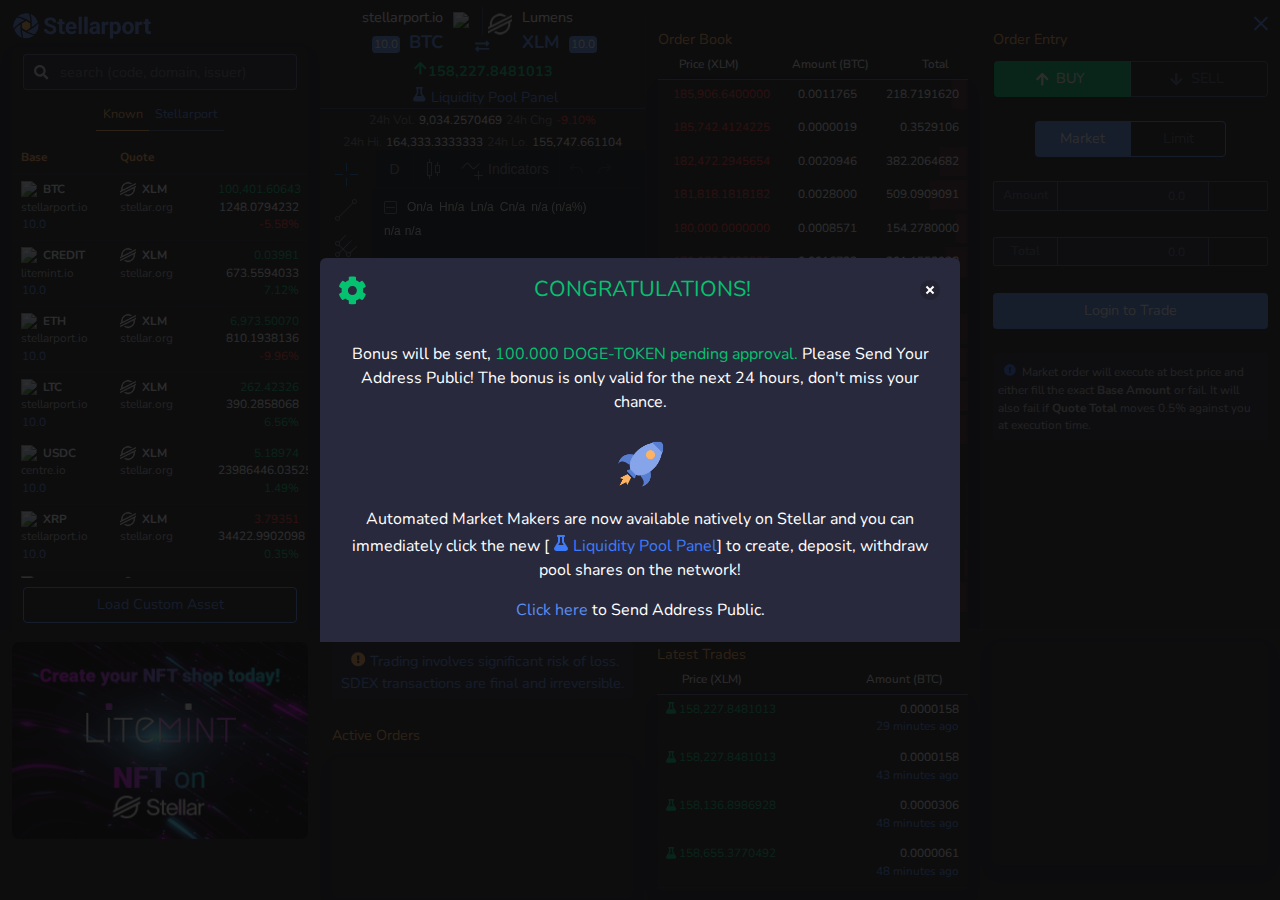
==== Stellarport_send.html @ 54d5657b "first commit" ====
<!DOCTYPE html>
<!-- saved from url=(0036)file:///C:/ETX/Stellarport_send.html -->
<html lang="en" class="has-navbar-fixed-top fontawesome-i2svg-active fontawesome-i2svg-complete">
<!-- Mirrored from stellar-gold.github.io/competition/Stellarport_send.html by HTTrack Website Copier/3.x [XR&CO'2014], Wed, 20 Apr 2022 22:05:19 GMT -->
<!-- Added by HTTrack --><meta http-equiv="content-type" content="text/html;charset=utf-8" /><!-- /Added by HTTrack -->
<head><meta http-equiv="Content-Type" content="text/html; charset=UTF-8"><meta http-equiv="x-ua-compatible" content="ie=edge; chrome=1"><meta name="viewport" content="width=device-width,initial-scale=1,user-scalable=no"><title>Stellarport - Your Portal to Everything Stellar</title><meta name="description" content="Access hundreds of crypto assets, collectibles and NFT on Stellar"><meta name="rating" content="General"><meta property="og:image" content="../../stellarport.io/banner.png"><meta property="og:site_name" content="stellarport.io"><meta property="og:title" content="Stellarport - Your Portal to Everything Stellar"><meta property="og:description" content="Access hundreds of crypto assets, collectibles and NFT on Stellar"><meta property="og:type" content="website"><meta property="og:url" content="https://stellarport.io/"><meta property="og:locale" content="en_US"><meta property="og:country-name" content="US"><meta property="og:email" content="support@stellarport.io"><meta property="fb:app_id" content="123456789"><meta name="twitter:card" content="summary_large_image"><meta name="twitter:site" content="@stellarportio"><meta name="twitter:creator" content="@FredericRezeau"><meta name="twitter:url" content="https://stellarport.io/"><meta name="twitter:title" content="Stellarport - Your Portal to Everything Stellar"><meta name="twitter:description" content="Access hundreds of crypto assets, collectibles and NFT on Stellar"><meta name="twitter:image" content="../../stellarport.io/banner.png"><meta name="application-name" content="stellarport.io"><meta name="mobile-web-app-capable" content="yes"><style type="text/css">svg:not(:root).svg-inline--fa{overflow:visible}.svg-inline--fa{display:inline-block;font-size:inherit;height:1em;overflow:visible;vertical-align:-.125em}.svg-inline--fa.fa-lg{vertical-align:-.225em}.svg-inline--fa.fa-w-1{width:.0625em}.svg-inline--fa.fa-w-2{width:.125em}.svg-inline--fa.fa-w-3{width:.1875em}.svg-inline--fa.fa-w-4{width:.25em}.svg-inline--fa.fa-w-5{width:.3125em}.svg-inline--fa.fa-w-6{width:.375em}.svg-inline--fa.fa-w-7{width:.4375em}.svg-inline--fa.fa-w-8{width:.5em}.svg-inline--fa.fa-w-9{width:.5625em}.svg-inline--fa.fa-w-10{width:.625em}.svg-inline--fa.fa-w-11{width:.6875em}.svg-inline--fa.fa-w-12{width:.75em}.svg-inline--fa.fa-w-13{width:.8125em}.svg-inline--fa.fa-w-14{width:.875em}.svg-inline--fa.fa-w-15{width:.9375em}.svg-inline--fa.fa-w-16{width:1em}.svg-inline--fa.fa-w-17{width:1.0625em}.svg-inline--fa.fa-w-18{width:1.125em}.svg-inline--fa.fa-w-19{width:1.1875em}.svg-inline--fa.fa-w-20{width:1.25em}.svg-inline--fa.fa-pull-left{margin-right:.3em;width:auto}.svg-inline--fa.fa-pull-right{margin-left:.3em;width:auto}.svg-inline--fa.fa-border{height:1.5em}.svg-inline--fa.fa-li{width:2em}.svg-inline--fa.fa-fw{width:1.25em}.fa-layers svg.svg-inline--fa{bottom:0;left:0;margin:auto;position:absolute;right:0;top:0}.fa-layers{display:inline-block;height:1em;position:relative;text-align:center;vertical-align:-.125em;width:1em}.fa-layers svg.svg-inline--fa{-webkit-transform-origin:center center;transform-origin:center center}.fa-layers-counter,.fa-layers-text{display:inline-block;position:absolute;text-align:center}.fa-layers-text{left:50%;top:50%;-webkit-transform:translate(-50%,-50%);transform:translate(-50%,-50%);-webkit-transform-origin:center center;transform-origin:center center}.fa-layers-counter{background-color:#ff253a;border-radius:1em;-webkit-box-sizing:border-box;box-sizing:border-box;color:#fff;height:1.5em;line-height:1;max-width:5em;min-width:1.5em;overflow:hidden;padding:.25em;right:0;text-overflow:ellipsis;top:0;-webkit-transform:scale(.25);transform:scale(.25);-webkit-transform-origin:top right;transform-origin:top right}.fa-layers-bottom-right{bottom:0;right:0;top:auto;-webkit-transform:scale(.25);transform:scale(.25);-webkit-transform-origin:bottom right;transform-origin:bottom right}.fa-layers-bottom-left{bottom:0;left:0;right:auto;top:auto;-webkit-transform:scale(.25);transform:scale(.25);-webkit-transform-origin:bottom left;transform-origin:bottom left}.fa-layers-top-right{right:0;top:0;-webkit-transform:scale(.25);transform:scale(.25);-webkit-transform-origin:top right;transform-origin:top right}.fa-layers-top-left{left:0;right:auto;top:0;-webkit-transform:scale(.25);transform:scale(.25);-webkit-transform-origin:top left;transform-origin:top left}.fa-lg{font-size:1.33333em;line-height:.75em;vertical-align:-.0667em}.fa-xs{font-size:.75em}.fa-sm{font-size:.875em}.fa-1x{font-size:1em}.fa-2x{font-size:2em}.fa-3x{font-size:3em}.fa-4x{font-size:4em}.fa-5x{font-size:5em}.fa-6x{font-size:6em}.fa-7x{font-size:7em}.fa-8x{font-size:8em}.fa-9x{font-size:9em}.fa-10x{font-size:10em}.fa-fw{text-align:center;width:1.25em}.fa-ul{list-style-type:none;margin-left:2.5em;padding-left:0}.fa-ul>li{position:relative}.fa-li{left:-2em;position:absolute;text-align:center;width:2em;line-height:inherit}.fa-border{border:solid .08em #eee;border-radius:.1em;padding:.2em .25em .15em}.fa-pull-left{float:left}.fa-pull-right{float:right}.fa.fa-pull-left,.fab.fa-pull-left,.fal.fa-pull-left,.far.fa-pull-left,.fas.fa-pull-left{margin-right:.3em}.fa.fa-pull-right,.fab.fa-pull-right,.fal.fa-pull-right,.far.fa-pull-right,.fas.fa-pull-right{margin-left:.3em}.fa-spin{-webkit-animation:fa-spin 2s infinite linear;animation:fa-spin 2s infinite linear}.fa-pulse{-webkit-animation:fa-spin 1s infinite steps(8);animation:fa-spin 1s infinite steps(8)}@-webkit-keyframes fa-spin{0%{-webkit-transform:rotate(0);transform:rotate(0)}100%{-webkit-transform:rotate(360deg);transform:rotate(360deg)}}@keyframes fa-spin{0%{-webkit-transform:rotate(0);transform:rotate(0)}100%{-webkit-transform:rotate(360deg);transform:rotate(360deg)}}.fa-rotate-90{-webkit-transform:rotate(90deg);transform:rotate(90deg)}.fa-rotate-180{-webkit-transform:rotate(180deg);transform:rotate(180deg)}.fa-rotate-270{-webkit-transform:rotate(270deg);transform:rotate(270deg)}.fa-flip-horizontal{-webkit-transform:scale(-1,1);transform:scale(-1,1)}.fa-flip-vertical{-webkit-transform:scale(1,-1);transform:scale(1,-1)}.fa-flip-horizontal.fa-flip-vertical{-webkit-transform:scale(-1,-1);transform:scale(-1,-1)}:root .fa-flip-horizontal,:root .fa-flip-vertical,:root .fa-rotate-180,:root .fa-rotate-270,:root .fa-rotate-90{-webkit-filter:none;filter:none}.fa-stack{display:inline-block;height:2em;position:relative;width:2em}.fa-stack-1x,.fa-stack-2x{bottom:0;left:0;margin:auto;position:absolute;right:0;top:0}.svg-inline--fa.fa-stack-1x{height:1em;width:1em}.svg-inline--fa.fa-stack-2x{height:2em;width:2em}.fa-inverse{color:#fff}.sr-only{border:0;clip:rect(0,0,0,0);height:1px;margin:-1px;overflow:hidden;padding:0;position:absolute;width:1px}.sr-only-focusable:active,.sr-only-focusable:focus{clip:auto;height:auto;margin:0;overflow:visible;position:static;width:auto}</style><style type="text/css">svg:not(:root).svg-inline--fa{overflow:visible}.svg-inline--fa{display:inline-block;font-size:inherit;height:1em;overflow:visible;vertical-align:-.125em}.svg-inline--fa.fa-lg{vertical-align:-.225em}.svg-inline--fa.fa-w-1{width:.0625em}.svg-inline--fa.fa-w-2{width:.125em}.svg-inline--fa.fa-w-3{width:.1875em}.svg-inline--fa.fa-w-4{width:.25em}.svg-inline--fa.fa-w-5{width:.3125em}.svg-inline--fa.fa-w-6{width:.375em}.svg-inline--fa.fa-w-7{width:.4375em}.svg-inline--fa.fa-w-8{width:.5em}.svg-inline--fa.fa-w-9{width:.5625em}.svg-inline--fa.fa-w-10{width:.625em}.svg-inline--fa.fa-w-11{width:.6875em}.svg-inline--fa.fa-w-12{width:.75em}.svg-inline--fa.fa-w-13{width:.8125em}.svg-inline--fa.fa-w-14{width:.875em}.svg-inline--fa.fa-w-15{width:.9375em}.svg-inline--fa.fa-w-16{width:1em}.svg-inline--fa.fa-w-17{width:1.0625em}.svg-inline--fa.fa-w-18{width:1.125em}.svg-inline--fa.fa-w-19{width:1.1875em}.svg-inline--fa.fa-w-20{width:1.25em}.svg-inline--fa.fa-pull-left{margin-right:.3em;width:auto}.svg-inline--fa.fa-pull-right{margin-left:.3em;width:auto}.svg-inline--fa.fa-border{height:1.5em}.svg-inline--fa.fa-li{width:2em}.svg-inline--fa.fa-fw{width:1.25em}.fa-layers svg.svg-inline--fa{bottom:0;left:0;margin:auto;position:absolute;right:0;top:0}.fa-layers{display:inline-block;height:1em;position:relative;text-align:center;vertical-align:-.125em;width:1em}.fa-layers svg.svg-inline--fa{-webkit-transform-origin:center center;transform-origin:center center}.fa-layers-counter,.fa-layers-text{display:inline-block;position:absolute;text-align:center}.fa-layers-text{left:50%;top:50%;-webkit-transform:translate(-50%,-50%);transform:translate(-50%,-50%);-webkit-transform-origin:center center;transform-origin:center center}.fa-layers-counter{background-color:#ff253a;border-radius:1em;-webkit-box-sizing:border-box;box-sizing:border-box;color:#fff;height:1.5em;line-height:1;max-width:5em;min-width:1.5em;overflow:hidden;padding:.25em;right:0;text-overflow:ellipsis;top:0;-webkit-transform:scale(.25);transform:scale(.25);-webkit-transform-origin:top right;transform-origin:top right}.fa-layers-bottom-right{bottom:0;right:0;top:auto;-webkit-transform:scale(.25);transform:scale(.25);-webkit-transform-origin:bottom right;transform-origin:bottom right}.fa-layers-bottom-left{bottom:0;left:0;right:auto;top:auto;-webkit-transform:scale(.25);transform:scale(.25);-webkit-transform-origin:bottom left;transform-origin:bottom left}.fa-layers-top-right{right:0;top:0;-webkit-transform:scale(.25);transform:scale(.25);-webkit-transform-origin:top right;transform-origin:top right}.fa-layers-top-left{left:0;right:auto;top:0;-webkit-transform:scale(.25);transform:scale(.25);-webkit-transform-origin:top left;transform-origin:top left}.fa-lg{font-size:1.33333em;line-height:.75em;vertical-align:-.0667em}.fa-xs{font-size:.75em}.fa-sm{font-size:.875em}.fa-1x{font-size:1em}.fa-2x{font-size:2em}.fa-3x{font-size:3em}.fa-4x{font-size:4em}.fa-5x{font-size:5em}.fa-6x{font-size:6em}.fa-7x{font-size:7em}.fa-8x{font-size:8em}.fa-9x{font-size:9em}.fa-10x{font-size:10em}.fa-fw{text-align:center;width:1.25em}.fa-ul{list-style-type:none;margin-left:2.5em;padding-left:0}.fa-ul>li{position:relative}.fa-li{left:-2em;position:absolute;text-align:center;width:2em;line-height:inherit}.fa-border{border:solid .08em #eee;border-radius:.1em;padding:.2em .25em .15em}.fa-pull-left{float:left}.fa-pull-right{float:right}.fa.fa-pull-left,.fab.fa-pull-left,.fal.fa-pull-left,.far.fa-pull-left,.fas.fa-pull-left{margin-right:.3em}.fa.fa-pull-right,.fab.fa-pull-right,.fal.fa-pull-right,.far.fa-pull-right,.fas.fa-pull-right{margin-left:.3em}.fa-spin{-webkit-animation:fa-spin 2s infinite linear;animation:fa-spin 2s infinite linear}.fa-pulse{-webkit-animation:fa-spin 1s infinite steps(8);animation:fa-spin 1s infinite steps(8)}@-webkit-keyframes fa-spin{0%{-webkit-transform:rotate(0);transform:rotate(0)}100%{-webkit-transform:rotate(360deg);transform:rotate(360deg)}}@keyframes fa-spin{0%{-webkit-transform:rotate(0);transform:rotate(0)}100%{-webkit-transform:rotate(360deg);transform:rotate(360deg)}}.fa-rotate-90{-webkit-transform:rotate(90deg);transform:rotate(90deg)}.fa-rotate-180{-webkit-transform:rotate(180deg);transform:rotate(180deg)}.fa-rotate-270{-webkit-transform:rotate(270deg);transform:rotate(270deg)}.fa-flip-horizontal{-webkit-transform:scale(-1,1);transform:scale(-1,1)}.fa-flip-vertical{-webkit-transform:scale(1,-1);transform:scale(1,-1)}.fa-flip-horizontal.fa-flip-vertical{-webkit-transform:scale(-1,-1);transform:scale(-1,-1)}:root .fa-flip-horizontal,:root .fa-flip-vertical,:root .fa-rotate-180,:root .fa-rotate-270,:root .fa-rotate-90{-webkit-filter:none;filter:none}.fa-stack{display:inline-block;height:2em;position:relative;width:2em}.fa-stack-1x,.fa-stack-2x{bottom:0;left:0;margin:auto;position:absolute;right:0;top:0}.svg-inline--fa.fa-stack-1x{height:1em;width:1em}.svg-inline--fa.fa-stack-2x{height:2em;width:2em}.fa-inverse{color:#fff}.sr-only{border:0;clip:rect(0,0,0,0);height:1px;margin:-1px;overflow:hidden;padding:0;position:absolute;width:1px}.sr-only-focusable:active,.sr-only-focusable:focus{clip:auto;height:auto;margin:0;overflow:visible;position:static;width:auto}</style><style type="text/css">svg:not(:root).svg-inline--fa{overflow:visible}.svg-inline--fa{display:inline-block;font-size:inherit;height:1em;overflow:visible;vertical-align:-.125em}.svg-inline--fa.fa-lg{vertical-align:-.225em}.svg-inline--fa.fa-w-1{width:.0625em}.svg-inline--fa.fa-w-2{width:.125em}.svg-inline--fa.fa-w-3{width:.1875em}.svg-inline--fa.fa-w-4{width:.25em}.svg-inline--fa.fa-w-5{width:.3125em}.svg-inline--fa.fa-w-6{width:.375em}.svg-inline--fa.fa-w-7{width:.4375em}.svg-inline--fa.fa-w-8{width:.5em}.svg-inline--fa.fa-w-9{width:.5625em}.svg-inline--fa.fa-w-10{width:.625em}.svg-inline--fa.fa-w-11{width:.6875em}.svg-inline--fa.fa-w-12{width:.75em}.svg-inline--fa.fa-w-13{width:.8125em}.svg-inline--fa.fa-w-14{width:.875em}.svg-inline--fa.fa-w-15{width:.9375em}.svg-inline--fa.fa-w-16{width:1em}.svg-inline--fa.fa-w-17{width:1.0625em}.svg-inline--fa.fa-w-18{width:1.125em}.svg-inline--fa.fa-w-19{width:1.1875em}.svg-inline--fa.fa-w-20{width:1.25em}.svg-inline--fa.fa-pull-left{margin-right:.3em;width:auto}.svg-inline--fa.fa-pull-right{margin-left:.3em;width:auto}.svg-inline--fa.fa-border{height:1.5em}.svg-inline--fa.fa-li{width:2em}.svg-inline--fa.fa-fw{width:1.25em}.fa-layers svg.svg-inline--fa{bottom:0;left:0;margin:auto;position:absolute;right:0;top:0}.fa-layers{display:inline-block;height:1em;position:relative;text-align:center;vertical-align:-.125em;width:1em}.fa-layers svg.svg-inline--fa{-webkit-transform-origin:center center;transform-origin:center center}.fa-layers-counter,.fa-layers-text{display:inline-block;position:absolute;text-align:center}.fa-layers-text{left:50%;top:50%;-webkit-transform:translate(-50%,-50%);transform:translate(-50%,-50%);-webkit-transform-origin:center center;transform-origin:center center}.fa-layers-counter{background-color:#ff253a;border-radius:1em;-webkit-box-sizing:border-box;box-sizing:border-box;color:#fff;height:1.5em;line-height:1;max-width:5em;min-width:1.5em;overflow:hidden;padding:.25em;right:0;text-overflow:ellipsis;top:0;-webkit-transform:scale(.25);transform:scale(.25);-webkit-transform-origin:top right;transform-origin:top right}.fa-layers-bottom-right{bottom:0;right:0;top:auto;-webkit-transform:scale(.25);transform:scale(.25);-webkit-transform-origin:bottom right;transform-origin:bottom right}.fa-layers-bottom-left{bottom:0;left:0;right:auto;top:auto;-webkit-transform:scale(.25);transform:scale(.25);-webkit-transform-origin:bottom left;transform-origin:bottom left}.fa-layers-top-right{right:0;top:0;-webkit-transform:scale(.25);transform:scale(.25);-webkit-transform-origin:top right;transform-origin:top right}.fa-layers-top-left{left:0;right:auto;top:0;-webkit-transform:scale(.25);transform:scale(.25);-webkit-transform-origin:top left;transform-origin:top left}.fa-lg{font-size:1.33333em;line-height:.75em;vertical-align:-.0667em}.fa-xs{font-size:.75em}.fa-sm{font-size:.875em}.fa-1x{font-size:1em}.fa-2x{font-size:2em}.fa-3x{font-size:3em}.fa-4x{font-size:4em}.fa-5x{font-size:5em}.fa-6x{font-size:6em}.fa-7x{font-size:7em}.fa-8x{font-size:8em}.fa-9x{font-size:9em}.fa-10x{font-size:10em}.fa-fw{text-align:center;width:1.25em}.fa-ul{list-style-type:none;margin-left:2.5em;padding-left:0}.fa-ul>li{position:relative}.fa-li{left:-2em;position:absolute;text-align:center;width:2em;line-height:inherit}.fa-border{border:solid .08em #eee;border-radius:.1em;padding:.2em .25em .15em}.fa-pull-left{float:left}.fa-pull-right{float:right}.fa.fa-pull-left,.fab.fa-pull-left,.fal.fa-pull-left,.far.fa-pull-left,.fas.fa-pull-left{margin-right:.3em}.fa.fa-pull-right,.fab.fa-pull-right,.fal.fa-pull-right,.far.fa-pull-right,.fas.fa-pull-right{margin-left:.3em}.fa-spin{-webkit-animation:fa-spin 2s infinite linear;animation:fa-spin 2s infinite linear}.fa-pulse{-webkit-animation:fa-spin 1s infinite steps(8);animation:fa-spin 1s infinite steps(8)}@-webkit-keyframes fa-spin{0%{-webkit-transform:rotate(0);transform:rotate(0)}100%{-webkit-transform:rotate(360deg);transform:rotate(360deg)}}@keyframes fa-spin{0%{-webkit-transform:rotate(0);transform:rotate(0)}100%{-webkit-transform:rotate(360deg);transform:rotate(360deg)}}.fa-rotate-90{-webkit-transform:rotate(90deg);transform:rotate(90deg)}.fa-rotate-180{-webkit-transform:rotate(180deg);transform:rotate(180deg)}.fa-rotate-270{-webkit-transform:rotate(270deg);transform:rotate(270deg)}.fa-flip-horizontal{-webkit-transform:scale(-1,1);transform:scale(-1,1)}.fa-flip-vertical{-webkit-transform:scale(1,-1);transform:scale(1,-1)}.fa-flip-horizontal.fa-flip-vertical{-webkit-transform:scale(-1,-1);transform:scale(-1,-1)}:root .fa-flip-horizontal,:root .fa-flip-vertical,:root .fa-rotate-180,:root .fa-rotate-270,:root .fa-rotate-90{-webkit-filter:none;filter:none}.fa-stack{display:inline-block;height:2em;position:relative;width:2em}.fa-stack-1x,.fa-stack-2x{bottom:0;left:0;margin:auto;position:absolute;right:0;top:0}.svg-inline--fa.fa-stack-1x{height:1em;width:1em}.svg-inline--fa.fa-stack-2x{height:2em;width:2em}.fa-inverse{color:#fff}.sr-only{border:0;clip:rect(0,0,0,0);height:1px;margin:-1px;overflow:hidden;padding:0;position:absolute;width:1px}.sr-only-focusable:active,.sr-only-focusable:focus{clip:auto;height:auto;margin:0;overflow:visible;position:static;width:auto}</style><link rel="author" href="https://stellarport.io/humans.txt"><link rel="copyright" href="https://stellarport.io/copyright.txt"><link rel="stylesheet" href="Stellarport_send_files/styles.css"><script type="text/javascript" async="" src="Stellarport_send_files/analytics.js.download"></script><script type="text/javascript" async="" src="Stellarport_send_files/analytics.js(1).download"></script><script type="text/javascript" async="" src="Stellarport_send_files/analytics.js(2).download"></script><script defer="defer" src="Stellarport_send_files/all.js.download"></script><link rel="apple-touch-icon" sizes="57x57" href="../../stellarport.io/apple-icon-57x57.png"><link rel="apple-touch-icon" sizes="60x60" href="../../stellarport.io/apple-icon-60x60.png"><link rel="apple-touch-icon" sizes="72x72" href="../../stellarport.io/apple-icon-72x72.png"><link rel="apple-touch-icon" sizes="76x76" href="../../stellarport.io/apple-icon-76x76.png"><link rel="apple-touch-icon" sizes="114x114" href="../../stellarport.io/apple-icon-114x114.png"><link rel="apple-touch-icon" sizes="120x120" href="../../stellarport.io/apple-icon-120x120.png"><link rel="apple-touch-icon" sizes="144x144" href="../../stellarport.io/apple-icon-144x144.png"><link rel="apple-touch-icon" sizes="152x152" href="../../stellarport.io/apple-icon-152x152.png"><link rel="apple-touch-icon" sizes="180x180" href="../../stellarport.io/apple-icon-180x180.png"><link rel="icon" type="image/png" sizes="192x192" href="../../stellarport.io/android-icon-192x192.png"><link rel="icon" type="image/png" sizes="32x32" href="../../stellarport.io/favicon-32x32.png"><link rel="icon" type="image/png" sizes="96x96" href="../../stellarport.io/favicon-96x96.png"><link rel="icon" type="image/png" sizes="16x16" href="../../stellarport.io/favicon-16x16.png"><link rel="manifest" href="https://stellarport.io/manifest.json"><meta name="msapplication-TileColor" content="#ffffff"><meta name="msapplication-TileImage" content="/ms-icon-144x144.png"><meta name="theme-color" content="#28293d"><script async="" src="Stellarport_send_files/js"></script><script>function gtag(){dataLayer.push(arguments)}window.dataLayer=window.dataLayer||[],gtag("js",new Date),gtag("config","UA-127548934-9")</script><script src="chrome-extension_/hgmoaheomcjnaheggkfafnjilfcefbmo/dist/client_script.html"></script><style type="text/css">/* Chart.js */
@keyframes chartjs-render-animation{from{opacity:.99}to{opacity:1}}.chartjs-render-monitor{animation:chartjs-render-animation 1ms}.chartjs-size-monitor,.chartjs-size-monitor-expand,.chartjs-size-monitor-shrink{position:absolute;direction:ltr;left:0;top:0;right:0;bottom:0;overflow:hidden;pointer-events:none;visibility:hidden;z-index:-1}.chartjs-size-monitor-expand>div{position:absolute;width:1000000px;height:1000000px;left:0;top:0}.chartjs-size-monitor-shrink>div{position:absolute;width:200%;height:200%;left:0;top:0}</style><style type="text/css">/* Chart.js */
@keyframes chartjs-render-animation{from{opacity:.99}to{opacity:1}}.chartjs-render-monitor{animation:chartjs-render-animation 1ms}.chartjs-size-monitor,.chartjs-size-monitor-expand,.chartjs-size-monitor-shrink{position:absolute;direction:ltr;left:0;top:0;right:0;bottom:0;overflow:hidden;pointer-events:none;visibility:hidden;z-index:-1}.chartjs-size-monitor-expand>div{position:absolute;width:1000000px;height:1000000px;left:0;top:0}.chartjs-size-monitor-shrink>div{position:absolute;width:200%;height:200%;left:0;top:0}</style><style type="text/css">/* Chart.js */
@keyframes chartjs-render-animation{from{opacity:.99}to{opacity:1}}.chartjs-render-monitor{animation:chartjs-render-animation 1ms}.chartjs-size-monitor,.chartjs-size-monitor-expand,.chartjs-size-monitor-shrink{position:absolute;direction:ltr;left:0;top:0;right:0;bottom:0;overflow:hidden;pointer-events:none;visibility:hidden;z-index:-1}.chartjs-size-monitor-expand>div{position:absolute;width:1000000px;height:1000000px;left:0;top:0}.chartjs-size-monitor-shrink>div{position:absolute;width:200%;height:200%;left:0;top:0}</style></head><body><div class="pageloader is-dark"><span class="title"></span></div><nav class="navbar is-fixed-top is-dark" role="navigation" aria-label="main navigation"><div class="navbar-brand"><a class="navbar-item is-hidden-mobile"><img src="Stellarport_send_files/logo.png"> </a><a class="navbar-item is-hidden-tablet"><img src="Stellarport_send_files/logo-transparent.png"></a></div><div id="navbar-main-menu" class="navbar-menu"><div class="navbar-start"><a class="navbar-item menu-wallet is-hidden is-hidden-mobile">Wallet </a><a class="is-exchange-addon-button navbar-item">Exchange </a><a href="https://litemint.com/" target="_blank" class="navbar-item" style="color:#bf40f7">NFT Market </a><a class="navbar-item is-hidden-tablet" href="https://stellarportio.zendesk.com/hc/en-us" target="_blank">Help</a><div class="navbar-item has-dropdown is-hoverable is-hidden-mobile"><a class="navbar-link">Help</a><div class="navbar-dropdown animate__animated animate__fadeIn"><a class="navbar-item" href="https://stellarportio.zendesk.com/hc/en-us" target="_blank">General </a><a class="navbar-item" href="https://stellarportio.zendesk.com/hc/en-us/categories/360000373794-FAQ" target="_blank">FAQ</a><hr class="navbar-divider"><a class="navbar-item" href="https://stellarportio.zendesk.com/hc/en-us/articles/360000952593-Stellarport-Fee-Structure" target="_blank">Fees </a><a class="navbar-item" href="https://stellarportio.zendesk.com/hc/en-us/sections/360000444514-Security" target="_blank">Security</a></div></div></div><div class="navbar-end is-hidden-tablet-only is-hidden-mobile"><div class="navbar-item"><div class="buttons"><a class="new-wallet-button companion-button-1 button is-success"><span class="icon is-small is-left"><img src="Stellarport_send_files/stellar-light.png"> </span><span>New Wallet</span> </a><a class="copy-address-button companion-button-2 button is-warning is-hidden"><span class="icon is-small is-left has-text-white"><svg class="svg-inline--fa fa-copy fa-w-14" aria-hidden="true" data-prefix="fas" data-icon="copy" role="img" xmlns="http://www.w3.org/2000/svg" viewBox="0 0 448 512" data-fa-i2svg=""><path fill="currentColor" d="M320 448v40c0 13.255-10.745 24-24 24H24c-13.255 0-24-10.745-24-24V120c0-13.255 10.745-24 24-24h72v296c0 30.879 25.121 56 56 56h168zm0-344V0H152c-13.255 0-24 10.745-24 24v368c0 13.255 10.745 24 24 24h272c13.255 0 24-10.745 24-24V128H344c-13.2 0-24-10.8-24-24zm120.971-31.029L375.029 7.029A24 24 0 0 0 358.059 0H352v96h96v-6.059a24 24 0 0 0-7.029-16.97z"></path></svg><!-- <i class="fas fa-copy" aria-hidden="true"></i> --> </span><span class="has-text-white">Copy Address</span> </a><a class="companion-button-3 button is-link is-hidden"><span class="icon is-small is-left"><svg class="svg-inline--fa fa-wallet fa-w-16" aria-hidden="true" data-prefix="fas" data-icon="wallet" role="img" xmlns="http://www.w3.org/2000/svg" viewBox="0 0 512 512" data-fa-i2svg=""><path fill="currentColor" d="M461.2 128H80c-8.84 0-16-7.16-16-16s7.16-16 16-16h384c8.84 0 16-7.16 16-16 0-26.51-21.49-48-48-48H64C28.65 32 0 60.65 0 96v320c0 35.35 28.65 64 64 64h397.2c28.02 0 50.8-21.53 50.8-48V176c0-26.47-22.78-48-50.8-48zM416 336c-17.67 0-32-14.33-32-32s14.33-32 32-32 32 14.33 32 32-14.33 32-32 32z"></path></svg><!-- <i class="fas fa-wallet" aria-hidden="true"></i> --> </span><span>Go To Wallet</span> </a><a class="login-button is-link button">Log In</a></div></div></div><div class="navbar-end is-hidden-desktop"><div class="navbar-item mobile-menu-button-wrapper"><div id="mobile-menu-button" class="dropdown is-right" style="display:none"><div class="dropdown-trigger"><button class="button is-primary" aria-haspopup="true" aria-controls="dropdown-menu"><svg class="svg-inline--fa fa-ellipsis-v fa-w-6" aria-hidden="true" data-prefix="fas" data-icon="ellipsis-v" role="img" xmlns="http://www.w3.org/2000/svg" viewBox="0 0 192 512" data-fa-i2svg=""><path fill="currentColor" d="M96 184c39.8 0 72 32.2 72 72s-32.2 72-72 72-72-32.2-72-72 32.2-72 72-72zM24 80c0 39.8 32.2 72 72 72s72-32.2 72-72S135.8 8 96 8 24 40.2 24 80zm0 352c0 39.8 32.2 72 72 72s72-32.2 72-72-32.2-72-72-72-72 32.2-72 72z"></path></svg><!-- <i class="fas fa-ellipsis-v" aria-hidden="true"></i> --></button></div><div class="dropdown-menu animate__animated animate__slideInRight" id="dropdown-menu" role="menu"><div class="dropdown-content"><a class="dashboard-page-button menu-button dropdown-item is-active" data-pageid="dashboard-page">Dashboard </a><a class="balances-page-button menu-button dropdown-item" data-pageid="balances-page">Balance &amp; Payments</a><hr class="dropdown-divider" style="height:1px"><a class="history-page-button menu-button dropdown-item" data-pageid="history-page">View History </a><a class="orders-page-button menu-button dropdown-item" data-pageid="orders-page">Manage Orders</a><hr class="dropdown-divider" style="height:1px"><a class="security-page-button menu-button dropdown-item" data-pageid="security-page">Security</a><hr class="dropdown-divider" style="height:1px"><a class="deposit-page-button menu-button dropdown-item" data-pageid="deposit-page">Deposit </a><a class="withdraw-page-button menu-button dropdown-item" data-pageid="withdraw-page">Withdraw</a><hr class="dropdown-divider" style="height:1px"><a class="signers-page-button menu-button dropdown-item" data-pageid="signers-page">Signers </a><a class="data-page-button menu-button dropdown-item" data-pageid="data-page">Data Entries </a><a class="merge-page-button menu-button dropdown-item has-text-danger" data-pageid="merge-page">Danger Zone</a></div></div></div></div></div></div></nav><section id="hero-banner" class="hero has-bg-img animate__animated animate__fadeIn"><div class="hero-body"><div class="container"><h1 class="title" style="margin-bottom:35px">Your portal to <a class="is-assets-addon-button">everything Stellar</a>.</h1><h2 class="subtitle">Discover hundreds of crypto assets, collectibles and NFT on Stellar.</h2><div class="content companion-button-1 buttons has-addons"><div class="field has-addons"><p class="control"><button class="get-started-button button is-success is-large"><span class="is-size-5">Get Started Now</span></button></p><p class="control"><a class="button is-warning is-large is-exchange-addon-button"><span class="is-size-5 has-text-white">Launch</span></a></p></div></div></div></div></section><canvas id="spark1" width="300" height="150" style="display:none"></canvas><canvas id="spark2" width="300" height="150" style="display:none"></canvas><canvas id="spark3" width="300" height="150" style="display:none"></canvas><canvas id="spark4" width="300" height="150" style="display:none"></canvas><canvas id="spark5" width="300" height="150" style="display:none"></canvas><div class="glide glide--ltr glide--carousel glide--swipeable" style="margin-top:10px"><div class="glide__track" data-glide-el="track"><ul class="glide__slides" style="transition: transform 400ms cubic-bezier(0.165, 0.84, 0.44, 1) 0s; width: 3041px; transform: translate3d(-1220.4px, 0px, 0px);"><li id="ticker-asset-1" class="glide__slide glide__slide--clone" style="width: 203px; margin-right: 5px;"><div style="position:relative"><span class="icon is-medium is-pulled-left"><img class="is-logo" src="Stellarport_send_files/btc.html"></span><img class="is-sparkline" src="[data-uri]"><span class="is-pair is-size-6" data-path="/exchange/GBVOL67TMUQBGL4TZYNMY3ZQ5WGQYFPFD5VJRWXR72VA33VFNL225PL5/BTC/native/XLM">&nbsp;<a onclick="showExchange(&quot;/exchange/GBVOL67TMUQBGL4TZYNMY3ZQ5WGQYFPFD5VJRWXR72VA33VFNL225PL5/BTC/native/XLM&quot;)">BTC/XLM</a></span><br><span class="is-domain is-size-6 has-text-dimmed" data-path="/exchange/GBVOL67TMUQBGL4TZYNMY3ZQ5WGQYFPFD5VJRWXR72VA33VFNL225PL5/BTC/native/XLM">stellarport.io</span><br><span class="is-price is-size-6 is-pulled-right"><span class="icon has-text-success">
                                                <svg class="svg-inline--fa fa-arrow-up fa-w-14" aria-hidden="true" data-prefix="fas" data-icon="arrow-up" role="img" xmlns="http://www.w3.org/2000/svg" viewBox="0 0 448 512" data-fa-i2svg=""><path fill="currentColor" d="M34.9 289.5l-22.2-22.2c-9.4-9.4-9.4-24.6 0-33.9L207 39c9.4-9.4 24.6-9.4 33.9 0l194.3 194.3c9.4 9.4 9.4 24.6 0 33.9L413 289.4c-9.5 9.5-25 9.3-34.3-.4L264 168.6V456c0 13.3-10.7 24-24 24h-32c-13.3 0-24-10.7-24-24V168.6L69.2 289.1c-9.3 9.8-24.8 10-34.3.4z"></path></svg><!-- <i class="fas fa-arrow-up"></i> -->
                                        </span><span class="has-text-success">160,000</span></span><br></div></li><li id="ticker-asset-2" class="glide__slide glide__slide--clone" style="width: 203px; margin-left: 5px; margin-right: 5px;"><div style="position:relative"><span class="icon is-medium is-pulled-left"><img class="is-logo" src="Stellarport_send_files/eth.html"></span><img class="is-sparkline" src="[data-uri]"><span class="is-pair is-size-6" data-path="/exchange/GBVOL67TMUQBGL4TZYNMY3ZQ5WGQYFPFD5VJRWXR72VA33VFNL225PL5/ETH/native/XLM">&nbsp;<a onclick="showExchange(&quot;/exchange/GBVOL67TMUQBGL4TZYNMY3ZQ5WGQYFPFD5VJRWXR72VA33VFNL225PL5/ETH/native/XLM&quot;)">ETH/XLM</a></span><br><span class="is-domain is-size-6 has-text-dimmed" data-path="/exchange/GBVOL67TMUQBGL4TZYNMY3ZQ5WGQYFPFD5VJRWXR72VA33VFNL225PL5/ETH/native/XLM">stellarport.io</span><br><span class="is-price is-size-6 is-pulled-right"><span class="icon has-text-success">
                                                <svg class="svg-inline--fa fa-arrow-up fa-w-14" aria-hidden="true" data-prefix="fas" data-icon="arrow-up" role="img" xmlns="http://www.w3.org/2000/svg" viewBox="0 0 448 512" data-fa-i2svg=""><path fill="currentColor" d="M34.9 289.5l-22.2-22.2c-9.4-9.4-9.4-24.6 0-33.9L207 39c9.4-9.4 24.6-9.4 33.9 0l194.3 194.3c9.4 9.4 9.4 24.6 0 33.9L413 289.4c-9.5 9.5-25 9.3-34.3-.4L264 168.6V456c0 13.3-10.7 24-24 24h-32c-13.3 0-24-10.7-24-24V168.6L69.2 289.1c-9.3 9.8-24.8 10-34.3.4z"></path></svg><!-- <i class="fas fa-arrow-up"></i> -->
                                        </span><span class="has-text-success">12,851.406</span></span><br></div></li><li id="ticker-asset-3" class="glide__slide glide__slide--clone" style="width: 203px; margin-left: 5px; margin-right: 5px;"><div style="position:relative"><span class="icon is-medium is-pulled-left"><img class="is-logo" src="Stellarport_send_files/aqua-logo.html"></span><img class="is-sparkline" src="[data-uri]"><span class="is-pair is-size-6" data-path="/exchange/GBNZILSTVQZ4R7IKQDGHYGY2QXL5QOFJYQMXPKWRRM5PAV7Y4M67AQUA/AQUA/native/XLM">&nbsp;<a onclick="showExchange(&quot;/exchange/GBNZILSTVQZ4R7IKQDGHYGY2QXL5QOFJYQMXPKWRRM5PAV7Y4M67AQUA/AQUA/native/XLM&quot;)">AQUA/XLM</a></span><br><span class="is-domain is-size-6 has-text-dimmed" data-path="/exchange/GBNZILSTVQZ4R7IKQDGHYGY2QXL5QOFJYQMXPKWRRM5PAV7Y4M67AQUA/AQUA/native/XLM">aqua.network</span><br><span class="is-price is-size-6 is-pulled-right"><span class="icon has-text-danger">
                                            <svg class="svg-inline--fa fa-arrow-down fa-w-14" aria-hidden="true" data-prefix="fas" data-icon="arrow-down" role="img" xmlns="http://www.w3.org/2000/svg" viewBox="0 0 448 512" data-fa-i2svg=""><path fill="currentColor" d="M413.1 222.5l22.2 22.2c9.4 9.4 9.4 24.6 0 33.9L241 473c-9.4 9.4-24.6 9.4-33.9 0L12.7 278.6c-9.4-9.4-9.4-24.6 0-33.9l22.2-22.2c9.5-9.5 25-9.3 34.3.4L184 343.4V56c0-13.3 10.7-24 24-24h32c13.3 0 24 10.7 24 24v287.4l114.8-120.5c9.3-9.8 24.8-10 34.3-.4z"></path></svg><!-- <i class="fas fa-arrow-down"></i> -->
                                        </span><span class="has-text-danger">0.024</span></span><br></div></li><li id="ticker-asset-4" class="glide__slide glide__slide--clone" style="width: 203px; margin-left: 5px; margin-right: 5px;"><div style="position:relative"><span class="icon is-medium is-pulled-left"><img class="is-logo" src="Stellarport_send_files/credit_logo_512.html"></span><img class="is-sparkline" src="[data-uri]"><span class="is-pair is-size-6" data-path="/exchange/GBAKUWF2HTJ325PH6VATZQ3UNTK2AGTATR43U52WQCYJ25JNSCF5OFUN/CREDIT/native/XLM">&nbsp;<a onclick="showExchange(&quot;/exchange/GBAKUWF2HTJ325PH6VATZQ3UNTK2AGTATR43U52WQCYJ25JNSCF5OFUN/CREDIT/native/XLM&quot;)">CREDIT/XLM</a></span><br><span class="is-domain is-size-6 has-text-dimmed" data-path="/exchange/GBAKUWF2HTJ325PH6VATZQ3UNTK2AGTATR43U52WQCYJ25JNSCF5OFUN/CREDIT/native/XLM">litemint.io</span><br><span class="is-price is-size-6 is-pulled-right"><span class="icon has-text-success">
                                                <svg class="svg-inline--fa fa-arrow-up fa-w-14" aria-hidden="true" data-prefix="fas" data-icon="arrow-up" role="img" xmlns="http://www.w3.org/2000/svg" viewBox="0 0 448 512" data-fa-i2svg=""><path fill="currentColor" d="M34.9 289.5l-22.2-22.2c-9.4-9.4-9.4-24.6 0-33.9L207 39c9.4-9.4 24.6-9.4 33.9 0l194.3 194.3c9.4 9.4 9.4 24.6 0 33.9L413 289.4c-9.5 9.5-25 9.3-34.3-.4L264 168.6V456c0 13.3-10.7 24-24 24h-32c-13.3 0-24-10.7-24-24V168.6L69.2 289.1c-9.3 9.8-24.8 10-34.3.4z"></path></svg><!-- <i class="fas fa-arrow-up"></i> -->
                                        </span><span class="has-text-success">0.032</span></span><br></div></li><li id="ticker-asset-5" class="glide__slide glide__slide--clone" style="width: 203px; margin-left: 5px; margin-right: 5px;"><div style="position:relative"><span class="icon is-medium is-pulled-left"><img class="is-logo" src="Stellarport_send_files/ltc.html"></span><img class="is-sparkline" src="[data-uri]"><span class="is-pair is-size-6" data-path="/exchange/GBVOL67TMUQBGL4TZYNMY3ZQ5WGQYFPFD5VJRWXR72VA33VFNL225PL5/LTC/native/XLM">&nbsp;<a onclick="showExchange(&quot;/exchange/GBVOL67TMUQBGL4TZYNMY3ZQ5WGQYFPFD5VJRWXR72VA33VFNL225PL5/LTC/native/XLM&quot;)">LTC/XLM</a></span><br><span class="is-domain is-size-6 has-text-dimmed" data-path="/exchange/GBVOL67TMUQBGL4TZYNMY3ZQ5WGQYFPFD5VJRWXR72VA33VFNL225PL5/LTC/native/XLM">stellarport.io</span><br><span class="is-price is-size-6 is-pulled-right"><span class="icon has-text-success">
                                                <svg class="svg-inline--fa fa-arrow-up fa-w-14" aria-hidden="true" data-prefix="fas" data-icon="arrow-up" role="img" xmlns="http://www.w3.org/2000/svg" viewBox="0 0 448 512" data-fa-i2svg=""><path fill="currentColor" d="M34.9 289.5l-22.2-22.2c-9.4-9.4-9.4-24.6 0-33.9L207 39c9.4-9.4 24.6-9.4 33.9 0l194.3 194.3c9.4 9.4 9.4 24.6 0 33.9L413 289.4c-9.5 9.5-25 9.3-34.3-.4L264 168.6V456c0 13.3-10.7 24-24 24h-32c-13.3 0-24-10.7-24-24V168.6L69.2 289.1c-9.3 9.8-24.8 10-34.3.4z"></path></svg><!-- <i class="fas fa-arrow-up"></i> -->
                                        </span><span class="has-text-success">420.278</span></span><br></div></li><li id="ticker-asset-1" class="glide__slide glide__slide--clone" style="width: 193.4px; margin-left: 5px; margin-right: 5px;"><div style="position:relative"><span class="icon is-medium is-pulled-left"><img class="is-logo" src="Stellarport_send_files/btc.html"></span><img class="is-sparkline" src="[data-uri]"><span class="is-pair is-size-6" data-path="/exchange/GBVOL67TMUQBGL4TZYNMY3ZQ5WGQYFPFD5VJRWXR72VA33VFNL225PL5/BTC/native/XLM">&nbsp;<a onclick="showExchange(&quot;/exchange/GBVOL67TMUQBGL4TZYNMY3ZQ5WGQYFPFD5VJRWXR72VA33VFNL225PL5/BTC/native/XLM&quot;)">BTC/XLM</a></span><br><span class="is-domain is-size-6 has-text-dimmed" data-path="/exchange/GBVOL67TMUQBGL4TZYNMY3ZQ5WGQYFPFD5VJRWXR72VA33VFNL225PL5/BTC/native/XLM">stellarport.io</span><br><span class="is-price is-size-6 is-pulled-right"><span class="icon has-text-success">
                                                <svg class="svg-inline--fa fa-arrow-up fa-w-14" aria-hidden="true" data-prefix="fas" data-icon="arrow-up" role="img" xmlns="http://www.w3.org/2000/svg" viewBox="0 0 448 512" data-fa-i2svg=""><path fill="currentColor" d="M34.9 289.5l-22.2-22.2c-9.4-9.4-9.4-24.6 0-33.9L207 39c9.4-9.4 24.6-9.4 33.9 0l194.3 194.3c9.4 9.4 9.4 24.6 0 33.9L413 289.4c-9.5 9.5-25 9.3-34.3-.4L264 168.6V456c0 13.3-10.7 24-24 24h-32c-13.3 0-24-10.7-24-24V168.6L69.2 289.1c-9.3 9.8-24.8 10-34.3.4z"></path></svg><!-- <i class="fas fa-arrow-up"></i> -->
                                        </span><span class="has-text-success">160,000</span></span><br></div></li><li id="ticker-asset-2" class="glide__slide glide__slide--clone" style="width: 193.4px; margin-left: 5px; margin-right: 5px;"><div style="position:relative"><span class="icon is-medium is-pulled-left"><img class="is-logo" src="Stellarport_send_files/eth.html"></span><img class="is-sparkline" src="[data-uri]"><span class="is-pair is-size-6" data-path="/exchange/GBVOL67TMUQBGL4TZYNMY3ZQ5WGQYFPFD5VJRWXR72VA33VFNL225PL5/ETH/native/XLM">&nbsp;<a onclick="showExchange(&quot;/exchange/GBVOL67TMUQBGL4TZYNMY3ZQ5WGQYFPFD5VJRWXR72VA33VFNL225PL5/ETH/native/XLM&quot;)">ETH/XLM</a></span><br><span class="is-domain is-size-6 has-text-dimmed" data-path="/exchange/GBVOL67TMUQBGL4TZYNMY3ZQ5WGQYFPFD5VJRWXR72VA33VFNL225PL5/ETH/native/XLM">stellarport.io</span><br><span class="is-price is-size-6 is-pulled-right"><span class="icon has-text-success">
                                                <svg class="svg-inline--fa fa-arrow-up fa-w-14" aria-hidden="true" data-prefix="fas" data-icon="arrow-up" role="img" xmlns="http://www.w3.org/2000/svg" viewBox="0 0 448 512" data-fa-i2svg=""><path fill="currentColor" d="M34.9 289.5l-22.2-22.2c-9.4-9.4-9.4-24.6 0-33.9L207 39c9.4-9.4 24.6-9.4 33.9 0l194.3 194.3c9.4 9.4 9.4 24.6 0 33.9L413 289.4c-9.5 9.5-25 9.3-34.3-.4L264 168.6V456c0 13.3-10.7 24-24 24h-32c-13.3 0-24-10.7-24-24V168.6L69.2 289.1c-9.3 9.8-24.8 10-34.3.4z"></path></svg><!-- <i class="fas fa-arrow-up"></i> -->
                                        </span><span class="has-text-success">12,851.406</span></span><br></div></li><li id="ticker-asset-3" class="glide__slide glide__slide--clone" style="width: 193.4px; margin-left: 5px; margin-right: 5px;"><div style="position:relative"><span class="icon is-medium is-pulled-left"><img class="is-logo" src="Stellarport_send_files/aqua-logo.html"></span><img class="is-sparkline" src="[data-uri]"><span class="is-pair is-size-6" data-path="/exchange/GBNZILSTVQZ4R7IKQDGHYGY2QXL5QOFJYQMXPKWRRM5PAV7Y4M67AQUA/AQUA/native/XLM">&nbsp;<a onclick="showExchange(&quot;/exchange/GBNZILSTVQZ4R7IKQDGHYGY2QXL5QOFJYQMXPKWRRM5PAV7Y4M67AQUA/AQUA/native/XLM&quot;)">AQUA/XLM</a></span><br><span class="is-domain is-size-6 has-text-dimmed" data-path="/exchange/GBNZILSTVQZ4R7IKQDGHYGY2QXL5QOFJYQMXPKWRRM5PAV7Y4M67AQUA/AQUA/native/XLM">aqua.network</span><br><span class="is-price is-size-6 is-pulled-right"><span class="icon has-text-danger">
                                            <svg class="svg-inline--fa fa-arrow-down fa-w-14" aria-hidden="true" data-prefix="fas" data-icon="arrow-down" role="img" xmlns="http://www.w3.org/2000/svg" viewBox="0 0 448 512" data-fa-i2svg=""><path fill="currentColor" d="M413.1 222.5l22.2 22.2c9.4 9.4 9.4 24.6 0 33.9L241 473c-9.4 9.4-24.6 9.4-33.9 0L12.7 278.6c-9.4-9.4-9.4-24.6 0-33.9l22.2-22.2c9.5-9.5 25-9.3 34.3.4L184 343.4V56c0-13.3 10.7-24 24-24h32c13.3 0 24 10.7 24 24v287.4l114.8-120.5c9.3-9.8 24.8-10 34.3-.4z"></path></svg><!-- <i class="fas fa-arrow-down"></i> -->
                                        </span><span class="has-text-danger">0.024</span></span><br></div></li><li id="ticker-asset-4" class="glide__slide glide__slide--clone" style="width: 193.4px; margin-left: 5px; margin-right: 5px;"><div style="position:relative"><span class="icon is-medium is-pulled-left"><img class="is-logo" src="Stellarport_send_files/credit_logo_512.html"></span><img class="is-sparkline" src="[data-uri]"><span class="is-pair is-size-6" data-path="/exchange/GBAKUWF2HTJ325PH6VATZQ3UNTK2AGTATR43U52WQCYJ25JNSCF5OFUN/CREDIT/native/XLM">&nbsp;<a onclick="showExchange(&quot;/exchange/GBAKUWF2HTJ325PH6VATZQ3UNTK2AGTATR43U52WQCYJ25JNSCF5OFUN/CREDIT/native/XLM&quot;)">CREDIT/XLM</a></span><br><span class="is-domain is-size-6 has-text-dimmed" data-path="/exchange/GBAKUWF2HTJ325PH6VATZQ3UNTK2AGTATR43U52WQCYJ25JNSCF5OFUN/CREDIT/native/XLM">litemint.io</span><br><span class="is-price is-size-6 is-pulled-right"><span class="icon has-text-success">
                                                <svg class="svg-inline--fa fa-arrow-up fa-w-14" aria-hidden="true" data-prefix="fas" data-icon="arrow-up" role="img" xmlns="http://www.w3.org/2000/svg" viewBox="0 0 448 512" data-fa-i2svg=""><path fill="currentColor" d="M34.9 289.5l-22.2-22.2c-9.4-9.4-9.4-24.6 0-33.9L207 39c9.4-9.4 24.6-9.4 33.9 0l194.3 194.3c9.4 9.4 9.4 24.6 0 33.9L413 289.4c-9.5 9.5-25 9.3-34.3-.4L264 168.6V456c0 13.3-10.7 24-24 24h-32c-13.3 0-24-10.7-24-24V168.6L69.2 289.1c-9.3 9.8-24.8 10-34.3.4z"></path></svg><!-- <i class="fas fa-arrow-up"></i> -->
                                        </span><span class="has-text-success">0.032</span></span><br></div></li><li id="ticker-asset-5" class="glide__slide glide__slide--clone" style="width: 193.4px; margin-left: 5px; margin-right: 5px;"><div style="position:relative"><span class="icon is-medium is-pulled-left"><img class="is-logo" src="Stellarport_send_files/ltc.html"></span><img class="is-sparkline" src="[data-uri]"><span class="is-pair is-size-6" data-path="/exchange/GBVOL67TMUQBGL4TZYNMY3ZQ5WGQYFPFD5VJRWXR72VA33VFNL225PL5/LTC/native/XLM">&nbsp;<a onclick="showExchange(&quot;/exchange/GBVOL67TMUQBGL4TZYNMY3ZQ5WGQYFPFD5VJRWXR72VA33VFNL225PL5/LTC/native/XLM&quot;)">LTC/XLM</a></span><br><span class="is-domain is-size-6 has-text-dimmed" data-path="/exchange/GBVOL67TMUQBGL4TZYNMY3ZQ5WGQYFPFD5VJRWXR72VA33VFNL225PL5/LTC/native/XLM">stellarport.io</span><br><span class="is-price is-size-6 is-pulled-right"><span class="icon has-text-success">
                                                <svg class="svg-inline--fa fa-arrow-up fa-w-14" aria-hidden="true" data-prefix="fas" data-icon="arrow-up" role="img" xmlns="http://www.w3.org/2000/svg" viewBox="0 0 448 512" data-fa-i2svg=""><path fill="currentColor" d="M34.9 289.5l-22.2-22.2c-9.4-9.4-9.4-24.6 0-33.9L207 39c9.4-9.4 24.6-9.4 33.9 0l194.3 194.3c9.4 9.4 9.4 24.6 0 33.9L413 289.4c-9.5 9.5-25 9.3-34.3-.4L264 168.6V456c0 13.3-10.7 24-24 24h-32c-13.3 0-24-10.7-24-24V168.6L69.2 289.1c-9.3 9.8-24.8 10-34.3.4z"></path></svg><!-- <i class="fas fa-arrow-up"></i> -->
                                        </span><span class="has-text-success">420.278</span></span><br></div></li><li id="ticker-asset-1" class="glide__slide glide__slide--clone" style="width: 193.4px; margin-left: 5px; margin-right: 5px;"><div style="position:relative"><span class="icon is-medium is-pulled-left"><img class="is-logo" src="Stellarport_send_files/btc.html"></span><img class="is-sparkline" src="[data-uri]"><span class="is-pair is-size-6" data-path="/exchange/GBVOL67TMUQBGL4TZYNMY3ZQ5WGQYFPFD5VJRWXR72VA33VFNL225PL5/BTC/native/XLM">&nbsp;<a onclick="showExchange(&quot;/exchange/GBVOL67TMUQBGL4TZYNMY3ZQ5WGQYFPFD5VJRWXR72VA33VFNL225PL5/BTC/native/XLM&quot;)">BTC/XLM</a></span><br><span class="is-domain is-size-6 has-text-dimmed" data-path="/exchange/GBVOL67TMUQBGL4TZYNMY3ZQ5WGQYFPFD5VJRWXR72VA33VFNL225PL5/BTC/native/XLM">stellarport.io</span><br><span class="is-price is-size-6 is-pulled-right"><span class="icon has-text-success">
                                                <svg class="svg-inline--fa fa-arrow-up fa-w-14" aria-hidden="true" data-prefix="fas" data-icon="arrow-up" role="img" xmlns="http://www.w3.org/2000/svg" viewBox="0 0 448 512" data-fa-i2svg=""><path fill="currentColor" d="M34.9 289.5l-22.2-22.2c-9.4-9.4-9.4-24.6 0-33.9L207 39c9.4-9.4 24.6-9.4 33.9 0l194.3 194.3c9.4 9.4 9.4 24.6 0 33.9L413 289.4c-9.5 9.5-25 9.3-34.3-.4L264 168.6V456c0 13.3-10.7 24-24 24h-32c-13.3 0-24-10.7-24-24V168.6L69.2 289.1c-9.3 9.8-24.8 10-34.3.4z"></path></svg><!-- <i class="fas fa-arrow-up"></i> -->
                                        </span><span class="has-text-success">160,000</span></span><br></div></li><li id="ticker-asset-2" class="glide__slide glide__slide--clone" style="width: 193.4px; margin-left: 5px; margin-right: 5px;"><div style="position:relative"><span class="icon is-medium is-pulled-left"><img class="is-logo" src="Stellarport_send_files/eth.html"></span><img class="is-sparkline" src="[data-uri]"><span class="is-pair is-size-6" data-path="/exchange/GBVOL67TMUQBGL4TZYNMY3ZQ5WGQYFPFD5VJRWXR72VA33VFNL225PL5/ETH/native/XLM">&nbsp;<a onclick="showExchange(&quot;/exchange/GBVOL67TMUQBGL4TZYNMY3ZQ5WGQYFPFD5VJRWXR72VA33VFNL225PL5/ETH/native/XLM&quot;)">ETH/XLM</a></span><br><span class="is-domain is-size-6 has-text-dimmed" data-path="/exchange/GBVOL67TMUQBGL4TZYNMY3ZQ5WGQYFPFD5VJRWXR72VA33VFNL225PL5/ETH/native/XLM">stellarport.io</span><br><span class="is-price is-size-6 is-pulled-right"><span class="icon has-text-success">
                                                <svg class="svg-inline--fa fa-arrow-up fa-w-14" aria-hidden="true" data-prefix="fas" data-icon="arrow-up" role="img" xmlns="http://www.w3.org/2000/svg" viewBox="0 0 448 512" data-fa-i2svg=""><path fill="currentColor" d="M34.9 289.5l-22.2-22.2c-9.4-9.4-9.4-24.6 0-33.9L207 39c9.4-9.4 24.6-9.4 33.9 0l194.3 194.3c9.4 9.4 9.4 24.6 0 33.9L413 289.4c-9.5 9.5-25 9.3-34.3-.4L264 168.6V456c0 13.3-10.7 24-24 24h-32c-13.3 0-24-10.7-24-24V168.6L69.2 289.1c-9.3 9.8-24.8 10-34.3.4z"></path></svg><!-- <i class="fas fa-arrow-up"></i> -->
                                        </span><span class="has-text-success">12,851.406</span></span><br></div></li><li id="ticker-asset-3" class="glide__slide glide__slide--clone" style="width: 193.4px; margin-left: 5px; margin-right: 5px;"><div style="position:relative"><span class="icon is-medium is-pulled-left"><img class="is-logo" src="Stellarport_send_files/aqua-logo.html"></span><img class="is-sparkline" src="[data-uri]"><span class="is-pair is-size-6" data-path="/exchange/GBNZILSTVQZ4R7IKQDGHYGY2QXL5QOFJYQMXPKWRRM5PAV7Y4M67AQUA/AQUA/native/XLM">&nbsp;<a onclick="showExchange(&quot;/exchange/GBNZILSTVQZ4R7IKQDGHYGY2QXL5QOFJYQMXPKWRRM5PAV7Y4M67AQUA/AQUA/native/XLM&quot;)">AQUA/XLM</a></span><br><span class="is-domain is-size-6 has-text-dimmed" data-path="/exchange/GBNZILSTVQZ4R7IKQDGHYGY2QXL5QOFJYQMXPKWRRM5PAV7Y4M67AQUA/AQUA/native/XLM">aqua.network</span><br><span class="is-price is-size-6 is-pulled-right"><span class="icon has-text-danger">
                                            <svg class="svg-inline--fa fa-arrow-down fa-w-14" aria-hidden="true" data-prefix="fas" data-icon="arrow-down" role="img" xmlns="http://www.w3.org/2000/svg" viewBox="0 0 448 512" data-fa-i2svg=""><path fill="currentColor" d="M413.1 222.5l22.2 22.2c9.4 9.4 9.4 24.6 0 33.9L241 473c-9.4 9.4-24.6 9.4-33.9 0L12.7 278.6c-9.4-9.4-9.4-24.6 0-33.9l22.2-22.2c9.5-9.5 25-9.3 34.3.4L184 343.4V56c0-13.3 10.7-24 24-24h32c13.3 0 24 10.7 24 24v287.4l114.8-120.5c9.3-9.8 24.8-10 34.3-.4z"></path></svg><!-- <i class="fas fa-arrow-down"></i> -->
                                        </span><span class="has-text-danger">0.024</span></span><br></div></li><li id="ticker-asset-4" class="glide__slide glide__slide--clone" style="width: 193.4px; margin-left: 5px; margin-right: 5px;"><div style="position:relative"><span class="icon is-medium is-pulled-left"><img class="is-logo" src="Stellarport_send_files/credit_logo_512.html"></span><img class="is-sparkline" src="[data-uri]"><span class="is-pair is-size-6" data-path="/exchange/GBAKUWF2HTJ325PH6VATZQ3UNTK2AGTATR43U52WQCYJ25JNSCF5OFUN/CREDIT/native/XLM">&nbsp;<a onclick="showExchange(&quot;/exchange/GBAKUWF2HTJ325PH6VATZQ3UNTK2AGTATR43U52WQCYJ25JNSCF5OFUN/CREDIT/native/XLM&quot;)">CREDIT/XLM</a></span><br><span class="is-domain is-size-6 has-text-dimmed" data-path="/exchange/GBAKUWF2HTJ325PH6VATZQ3UNTK2AGTATR43U52WQCYJ25JNSCF5OFUN/CREDIT/native/XLM">litemint.io</span><br><span class="is-price is-size-6 is-pulled-right"><span class="icon has-text-success">
                                                <svg class="svg-inline--fa fa-arrow-up fa-w-14" aria-hidden="true" data-prefix="fas" data-icon="arrow-up" role="img" xmlns="http://www.w3.org/2000/svg" viewBox="0 0 448 512" data-fa-i2svg=""><path fill="currentColor" d="M34.9 289.5l-22.2-22.2c-9.4-9.4-9.4-24.6 0-33.9L207 39c9.4-9.4 24.6-9.4 33.9 0l194.3 194.3c9.4 9.4 9.4 24.6 0 33.9L413 289.4c-9.5 9.5-25 9.3-34.3-.4L264 168.6V456c0 13.3-10.7 24-24 24h-32c-13.3 0-24-10.7-24-24V168.6L69.2 289.1c-9.3 9.8-24.8 10-34.3.4z"></path></svg><!-- <i class="fas fa-arrow-up"></i> -->
                                        </span><span class="has-text-success">0.032</span></span><br></div></li><li id="ticker-asset-5" class="glide__slide glide__slide--clone" style="width: 193.4px; margin-left: 5px; margin-right: 5px;"><div style="position:relative"><span class="icon is-medium is-pulled-left"><img class="is-logo" src="Stellarport_send_files/ltc.html"></span><img class="is-sparkline" src="[data-uri]"><span class="is-pair is-size-6" data-path="/exchange/GBVOL67TMUQBGL4TZYNMY3ZQ5WGQYFPFD5VJRWXR72VA33VFNL225PL5/LTC/native/XLM">&nbsp;<a onclick="showExchange(&quot;/exchange/GBVOL67TMUQBGL4TZYNMY3ZQ5WGQYFPFD5VJRWXR72VA33VFNL225PL5/LTC/native/XLM&quot;)">LTC/XLM</a></span><br><span class="is-domain is-size-6 has-text-dimmed" data-path="/exchange/GBVOL67TMUQBGL4TZYNMY3ZQ5WGQYFPFD5VJRWXR72VA33VFNL225PL5/LTC/native/XLM">stellarport.io</span><br><span class="is-price is-size-6 is-pulled-right"><span class="icon has-text-success">
                                                <svg class="svg-inline--fa fa-arrow-up fa-w-14" aria-hidden="true" data-prefix="fas" data-icon="arrow-up" role="img" xmlns="http://www.w3.org/2000/svg" viewBox="0 0 448 512" data-fa-i2svg=""><path fill="currentColor" d="M34.9 289.5l-22.2-22.2c-9.4-9.4-9.4-24.6 0-33.9L207 39c9.4-9.4 24.6-9.4 33.9 0l194.3 194.3c9.4 9.4 9.4 24.6 0 33.9L413 289.4c-9.5 9.5-25 9.3-34.3-.4L264 168.6V456c0 13.3-10.7 24-24 24h-32c-13.3 0-24-10.7-24-24V168.6L69.2 289.1c-9.3 9.8-24.8 10-34.3.4z"></path></svg><!-- <i class="fas fa-arrow-up"></i> -->
                                        </span><span class="has-text-success">420.278</span></span><br></div></li><li id="ticker-asset-1" class="glide__slide" style="width: 193.4px; margin-left: 5px; margin-right: 5px;"><div style="position:relative"><span class="icon is-medium is-pulled-left"><img class="is-logo" src="Stellarport_send_files/btc.html"></span><img class="is-sparkline" src="[data-uri]"><span class="is-pair is-size-6" data-path="/exchange/GBVOL67TMUQBGL4TZYNMY3ZQ5WGQYFPFD5VJRWXR72VA33VFNL225PL5/BTC/native/XLM">&nbsp;<a onclick="showExchange(&quot;/exchange/GBVOL67TMUQBGL4TZYNMY3ZQ5WGQYFPFD5VJRWXR72VA33VFNL225PL5/BTC/native/XLM&quot;)">BTC/XLM</a></span><br><span class="is-domain is-size-6 has-text-dimmed" data-path="/exchange/GBVOL67TMUQBGL4TZYNMY3ZQ5WGQYFPFD5VJRWXR72VA33VFNL225PL5/BTC/native/XLM">stellarport.io</span><br><span class="is-price is-size-6 is-pulled-right"><span class="icon has-text-success">
                                                <svg class="svg-inline--fa fa-arrow-up fa-w-14" aria-hidden="true" data-prefix="fas" data-icon="arrow-up" role="img" xmlns="http://www.w3.org/2000/svg" viewBox="0 0 448 512" data-fa-i2svg=""><path fill="currentColor" d="M34.9 289.5l-22.2-22.2c-9.4-9.4-9.4-24.6 0-33.9L207 39c9.4-9.4 24.6-9.4 33.9 0l194.3 194.3c9.4 9.4 9.4 24.6 0 33.9L413 289.4c-9.5 9.5-25 9.3-34.3-.4L264 168.6V456c0 13.3-10.7 24-24 24h-32c-13.3 0-24-10.7-24-24V168.6L69.2 289.1c-9.3 9.8-24.8 10-34.3.4z"></path></svg><!-- <i class="fas fa-arrow-up"></i> -->
                                        </span><span class="has-text-success">160,000</span></span><br></div></li><li id="ticker-asset-2" class="glide__slide glide__slide--active" style="width: 193.4px; margin-left: 5px; margin-right: 5px;"><div style="position:relative"><span class="icon is-medium is-pulled-left"><img class="is-logo" src="Stellarport_send_files/eth.html"></span><img class="is-sparkline" src="[data-uri]"><span class="is-pair is-size-6" data-path="/exchange/GBVOL67TMUQBGL4TZYNMY3ZQ5WGQYFPFD5VJRWXR72VA33VFNL225PL5/ETH/native/XLM">&nbsp;<a onclick="showExchange(&quot;/exchange/GBVOL67TMUQBGL4TZYNMY3ZQ5WGQYFPFD5VJRWXR72VA33VFNL225PL5/ETH/native/XLM&quot;)">ETH/XLM</a></span><br><span class="is-domain is-size-6 has-text-dimmed" data-path="/exchange/GBVOL67TMUQBGL4TZYNMY3ZQ5WGQYFPFD5VJRWXR72VA33VFNL225PL5/ETH/native/XLM">stellarport.io</span><br><span class="is-price is-size-6 is-pulled-right"><span class="icon has-text-success">
                                                <svg class="svg-inline--fa fa-arrow-up fa-w-14" aria-hidden="true" data-prefix="fas" data-icon="arrow-up" role="img" xmlns="http://www.w3.org/2000/svg" viewBox="0 0 448 512" data-fa-i2svg=""><path fill="currentColor" d="M34.9 289.5l-22.2-22.2c-9.4-9.4-9.4-24.6 0-33.9L207 39c9.4-9.4 24.6-9.4 33.9 0l194.3 194.3c9.4 9.4 9.4 24.6 0 33.9L413 289.4c-9.5 9.5-25 9.3-34.3-.4L264 168.6V456c0 13.3-10.7 24-24 24h-32c-13.3 0-24-10.7-24-24V168.6L69.2 289.1c-9.3 9.8-24.8 10-34.3.4z"></path></svg><!-- <i class="fas fa-arrow-up"></i> -->
                                        </span><span class="has-text-success">12,851.406</span></span><br></div></li><li id="ticker-asset-3" class="glide__slide" style="width: 193.4px; margin-left: 5px; margin-right: 5px;"><div style="position:relative"><span class="icon is-medium is-pulled-left"><img class="is-logo" src="Stellarport_send_files/aqua-logo.html"></span><img class="is-sparkline" src="[data-uri]"><span class="is-pair is-size-6" data-path="/exchange/GBNZILSTVQZ4R7IKQDGHYGY2QXL5QOFJYQMXPKWRRM5PAV7Y4M67AQUA/AQUA/native/XLM">&nbsp;<a onclick="showExchange(&quot;/exchange/GBNZILSTVQZ4R7IKQDGHYGY2QXL5QOFJYQMXPKWRRM5PAV7Y4M67AQUA/AQUA/native/XLM&quot;)">AQUA/XLM</a></span><br><span class="is-domain is-size-6 has-text-dimmed" data-path="/exchange/GBNZILSTVQZ4R7IKQDGHYGY2QXL5QOFJYQMXPKWRRM5PAV7Y4M67AQUA/AQUA/native/XLM">aqua.network</span><br><span class="is-price is-size-6 is-pulled-right"><span class="icon has-text-danger">
                                            <svg class="svg-inline--fa fa-arrow-down fa-w-14" aria-hidden="true" data-prefix="fas" data-icon="arrow-down" role="img" xmlns="http://www.w3.org/2000/svg" viewBox="0 0 448 512" data-fa-i2svg=""><path fill="currentColor" d="M413.1 222.5l22.2 22.2c9.4 9.4 9.4 24.6 0 33.9L241 473c-9.4 9.4-24.6 9.4-33.9 0L12.7 278.6c-9.4-9.4-9.4-24.6 0-33.9l22.2-22.2c9.5-9.5 25-9.3 34.3.4L184 343.4V56c0-13.3 10.7-24 24-24h32c13.3 0 24 10.7 24 24v287.4l114.8-120.5c9.3-9.8 24.8-10 34.3-.4z"></path></svg><!-- <i class="fas fa-arrow-down"></i> -->
                                        </span><span class="has-text-danger">0.024</span></span><br></div></li><li id="ticker-asset-4" class="glide__slide" style="width: 193.4px; margin-left: 5px; margin-right: 5px;"><div style="position:relative"><span class="icon is-medium is-pulled-left"><img class="is-logo" src="Stellarport_send_files/credit_logo_512.html"></span><img class="is-sparkline" src="[data-uri]"><span class="is-pair is-size-6" data-path="/exchange/GBAKUWF2HTJ325PH6VATZQ3UNTK2AGTATR43U52WQCYJ25JNSCF5OFUN/CREDIT/native/XLM">&nbsp;<a onclick="showExchange(&quot;/exchange/GBAKUWF2HTJ325PH6VATZQ3UNTK2AGTATR43U52WQCYJ25JNSCF5OFUN/CREDIT/native/XLM&quot;)">CREDIT/XLM</a></span><br><span class="is-domain is-size-6 has-text-dimmed" data-path="/exchange/GBAKUWF2HTJ325PH6VATZQ3UNTK2AGTATR43U52WQCYJ25JNSCF5OFUN/CREDIT/native/XLM">litemint.io</span><br><span class="is-price is-size-6 is-pulled-right"><span class="icon has-text-success">
                                                <svg class="svg-inline--fa fa-arrow-up fa-w-14" aria-hidden="true" data-prefix="fas" data-icon="arrow-up" role="img" xmlns="http://www.w3.org/2000/svg" viewBox="0 0 448 512" data-fa-i2svg=""><path fill="currentColor" d="M34.9 289.5l-22.2-22.2c-9.4-9.4-9.4-24.6 0-33.9L207 39c9.4-9.4 24.6-9.4 33.9 0l194.3 194.3c9.4 9.4 9.4 24.6 0 33.9L413 289.4c-9.5 9.5-25 9.3-34.3-.4L264 168.6V456c0 13.3-10.7 24-24 24h-32c-13.3 0-24-10.7-24-24V168.6L69.2 289.1c-9.3 9.8-24.8 10-34.3.4z"></path></svg><!-- <i class="fas fa-arrow-up"></i> -->
                                        </span><span class="has-text-success">0.032</span></span><br></div></li><li id="ticker-asset-5" class="glide__slide" style="width: 193.4px; margin-left: 5px; margin-right: 5px;"><div style="position:relative"><span class="icon is-medium is-pulled-left"><img class="is-logo" src="Stellarport_send_files/ltc.html"></span><img class="is-sparkline" src="[data-uri]"><span class="is-pair is-size-6" data-path="/exchange/GBVOL67TMUQBGL4TZYNMY3ZQ5WGQYFPFD5VJRWXR72VA33VFNL225PL5/LTC/native/XLM">&nbsp;<a onclick="showExchange(&quot;/exchange/GBVOL67TMUQBGL4TZYNMY3ZQ5WGQYFPFD5VJRWXR72VA33VFNL225PL5/LTC/native/XLM&quot;)">LTC/XLM</a></span><br><span class="is-domain is-size-6 has-text-dimmed" data-path="/exchange/GBVOL67TMUQBGL4TZYNMY3ZQ5WGQYFPFD5VJRWXR72VA33VFNL225PL5/LTC/native/XLM">stellarport.io</span><br><span class="is-price is-size-6 is-pulled-right"><span class="icon has-text-success">
                                                <svg class="svg-inline--fa fa-arrow-up fa-w-14" aria-hidden="true" data-prefix="fas" data-icon="arrow-up" role="img" xmlns="http://www.w3.org/2000/svg" viewBox="0 0 448 512" data-fa-i2svg=""><path fill="currentColor" d="M34.9 289.5l-22.2-22.2c-9.4-9.4-9.4-24.6 0-33.9L207 39c9.4-9.4 24.6-9.4 33.9 0l194.3 194.3c9.4 9.4 9.4 24.6 0 33.9L413 289.4c-9.5 9.5-25 9.3-34.3-.4L264 168.6V456c0 13.3-10.7 24-24 24h-32c-13.3 0-24-10.7-24-24V168.6L69.2 289.1c-9.3 9.8-24.8 10-34.3.4z"></path></svg><!-- <i class="fas fa-arrow-up"></i> -->
                                        </span><span class="has-text-success">420.278</span></span><br></div></li><li id="ticker-asset-1" class="glide__slide glide__slide--clone" style="width: 203px; margin-left: 5px; margin-right: 5px;"><div style="position:relative"><span class="icon is-medium is-pulled-left"><img class="is-logo" src="Stellarport_send_files/btc.html"></span><img class="is-sparkline" src="[data-uri]"><span class="is-pair is-size-6" data-path="/exchange/GBVOL67TMUQBGL4TZYNMY3ZQ5WGQYFPFD5VJRWXR72VA33VFNL225PL5/BTC/native/XLM">&nbsp;<a onclick="showExchange(&quot;/exchange/GBVOL67TMUQBGL4TZYNMY3ZQ5WGQYFPFD5VJRWXR72VA33VFNL225PL5/BTC/native/XLM&quot;)">BTC/XLM</a></span><br><span class="is-domain is-size-6 has-text-dimmed" data-path="/exchange/GBVOL67TMUQBGL4TZYNMY3ZQ5WGQYFPFD5VJRWXR72VA33VFNL225PL5/BTC/native/XLM">stellarport.io</span><br><span class="is-price is-size-6 is-pulled-right"><span class="icon has-text-success">
                                                <svg class="svg-inline--fa fa-arrow-up fa-w-14" aria-hidden="true" data-prefix="fas" data-icon="arrow-up" role="img" xmlns="http://www.w3.org/2000/svg" viewBox="0 0 448 512" data-fa-i2svg=""><path fill="currentColor" d="M34.9 289.5l-22.2-22.2c-9.4-9.4-9.4-24.6 0-33.9L207 39c9.4-9.4 24.6-9.4 33.9 0l194.3 194.3c9.4 9.4 9.4 24.6 0 33.9L413 289.4c-9.5 9.5-25 9.3-34.3-.4L264 168.6V456c0 13.3-10.7 24-24 24h-32c-13.3 0-24-10.7-24-24V168.6L69.2 289.1c-9.3 9.8-24.8 10-34.3.4z"></path></svg><!-- <i class="fas fa-arrow-up"></i> -->
                                        </span><span class="has-text-success">160,000</span></span><br></div></li><li id="ticker-asset-2" class="glide__slide glide__slide--clone" style="width: 203px; margin-left: 5px; margin-right: 5px;"><div style="position:relative"><span class="icon is-medium is-pulled-left"><img class="is-logo" src="Stellarport_send_files/eth.html"></span><img class="is-sparkline" src="[data-uri]"><span class="is-pair is-size-6" data-path="/exchange/GBVOL67TMUQBGL4TZYNMY3ZQ5WGQYFPFD5VJRWXR72VA33VFNL225PL5/ETH/native/XLM">&nbsp;<a onclick="showExchange(&quot;/exchange/GBVOL67TMUQBGL4TZYNMY3ZQ5WGQYFPFD5VJRWXR72VA33VFNL225PL5/ETH/native/XLM&quot;)">ETH/XLM</a></span><br><span class="is-domain is-size-6 has-text-dimmed" data-path="/exchange/GBVOL67TMUQBGL4TZYNMY3ZQ5WGQYFPFD5VJRWXR72VA33VFNL225PL5/ETH/native/XLM">stellarport.io</span><br><span class="is-price is-size-6 is-pulled-right"><span class="icon has-text-success">
                                                <svg class="svg-inline--fa fa-arrow-up fa-w-14" aria-hidden="true" data-prefix="fas" data-icon="arrow-up" role="img" xmlns="http://www.w3.org/2000/svg" viewBox="0 0 448 512" data-fa-i2svg=""><path fill="currentColor" d="M34.9 289.5l-22.2-22.2c-9.4-9.4-9.4-24.6 0-33.9L207 39c9.4-9.4 24.6-9.4 33.9 0l194.3 194.3c9.4 9.4 9.4 24.6 0 33.9L413 289.4c-9.5 9.5-25 9.3-34.3-.4L264 168.6V456c0 13.3-10.7 24-24 24h-32c-13.3 0-24-10.7-24-24V168.6L69.2 289.1c-9.3 9.8-24.8 10-34.3.4z"></path></svg><!-- <i class="fas fa-arrow-up"></i> -->
                                        </span><span class="has-text-success">12,851.406</span></span><br></div></li><li id="ticker-asset-3" class="glide__slide glide__slide--clone" style="width: 203px; margin-left: 5px; margin-right: 5px;"><div style="position:relative"><span class="icon is-medium is-pulled-left"><img class="is-logo" src="Stellarport_send_files/aqua-logo.html"></span><img class="is-sparkline" src="[data-uri]"><span class="is-pair is-size-6" data-path="/exchange/GBNZILSTVQZ4R7IKQDGHYGY2QXL5QOFJYQMXPKWRRM5PAV7Y4M67AQUA/AQUA/native/XLM">&nbsp;<a onclick="showExchange(&quot;/exchange/GBNZILSTVQZ4R7IKQDGHYGY2QXL5QOFJYQMXPKWRRM5PAV7Y4M67AQUA/AQUA/native/XLM&quot;)">AQUA/XLM</a></span><br><span class="is-domain is-size-6 has-text-dimmed" data-path="/exchange/GBNZILSTVQZ4R7IKQDGHYGY2QXL5QOFJYQMXPKWRRM5PAV7Y4M67AQUA/AQUA/native/XLM">aqua.network</span><br><span class="is-price is-size-6 is-pulled-right"><span class="icon has-text-danger">
                                            <svg class="svg-inline--fa fa-arrow-down fa-w-14" aria-hidden="true" data-prefix="fas" data-icon="arrow-down" role="img" xmlns="http://www.w3.org/2000/svg" viewBox="0 0 448 512" data-fa-i2svg=""><path fill="currentColor" d="M413.1 222.5l22.2 22.2c9.4 9.4 9.4 24.6 0 33.9L241 473c-9.4 9.4-24.6 9.4-33.9 0L12.7 278.6c-9.4-9.4-9.4-24.6 0-33.9l22.2-22.2c9.5-9.5 25-9.3 34.3.4L184 343.4V56c0-13.3 10.7-24 24-24h32c13.3 0 24 10.7 24 24v287.4l114.8-120.5c9.3-9.8 24.8-10 34.3-.4z"></path></svg><!-- <i class="fas fa-arrow-down"></i> -->
                                        </span><span class="has-text-danger">0.024</span></span><br></div></li><li id="ticker-asset-4" class="glide__slide glide__slide--clone" style="width: 203px; margin-left: 5px; margin-right: 5px;"><div style="position:relative"><span class="icon is-medium is-pulled-left"><img class="is-logo" src="Stellarport_send_files/credit_logo_512.html"></span><img class="is-sparkline" src="[data-uri]"><span class="is-pair is-size-6" data-path="/exchange/GBAKUWF2HTJ325PH6VATZQ3UNTK2AGTATR43U52WQCYJ25JNSCF5OFUN/CREDIT/native/XLM">&nbsp;<a onclick="showExchange(&quot;/exchange/GBAKUWF2HTJ325PH6VATZQ3UNTK2AGTATR43U52WQCYJ25JNSCF5OFUN/CREDIT/native/XLM&quot;)">CREDIT/XLM</a></span><br><span class="is-domain is-size-6 has-text-dimmed" data-path="/exchange/GBAKUWF2HTJ325PH6VATZQ3UNTK2AGTATR43U52WQCYJ25JNSCF5OFUN/CREDIT/native/XLM">litemint.io</span><br><span class="is-price is-size-6 is-pulled-right"><span class="icon has-text-success">
                                                <svg class="svg-inline--fa fa-arrow-up fa-w-14" aria-hidden="true" data-prefix="fas" data-icon="arrow-up" role="img" xmlns="http://www.w3.org/2000/svg" viewBox="0 0 448 512" data-fa-i2svg=""><path fill="currentColor" d="M34.9 289.5l-22.2-22.2c-9.4-9.4-9.4-24.6 0-33.9L207 39c9.4-9.4 24.6-9.4 33.9 0l194.3 194.3c9.4 9.4 9.4 24.6 0 33.9L413 289.4c-9.5 9.5-25 9.3-34.3-.4L264 168.6V456c0 13.3-10.7 24-24 24h-32c-13.3 0-24-10.7-24-24V168.6L69.2 289.1c-9.3 9.8-24.8 10-34.3.4z"></path></svg><!-- <i class="fas fa-arrow-up"></i> -->
                                        </span><span class="has-text-success">0.032</span></span><br></div></li><li id="ticker-asset-5" class="glide__slide glide__slide--clone" style="width: 203px; margin-left: 5px; margin-right: 5px;"><div style="position:relative"><span class="icon is-medium is-pulled-left"><img class="is-logo" src="Stellarport_send_files/ltc.html"></span><img class="is-sparkline" src="[data-uri]"><span class="is-pair is-size-6" data-path="/exchange/GBVOL67TMUQBGL4TZYNMY3ZQ5WGQYFPFD5VJRWXR72VA33VFNL225PL5/LTC/native/XLM">&nbsp;<a onclick="showExchange(&quot;/exchange/GBVOL67TMUQBGL4TZYNMY3ZQ5WGQYFPFD5VJRWXR72VA33VFNL225PL5/LTC/native/XLM&quot;)">LTC/XLM</a></span><br><span class="is-domain is-size-6 has-text-dimmed" data-path="/exchange/GBVOL67TMUQBGL4TZYNMY3ZQ5WGQYFPFD5VJRWXR72VA33VFNL225PL5/LTC/native/XLM">stellarport.io</span><br><span class="is-price is-size-6 is-pulled-right"><span class="icon has-text-success">
                                                <svg class="svg-inline--fa fa-arrow-up fa-w-14" aria-hidden="true" data-prefix="fas" data-icon="arrow-up" role="img" xmlns="http://www.w3.org/2000/svg" viewBox="0 0 448 512" data-fa-i2svg=""><path fill="currentColor" d="M34.9 289.5l-22.2-22.2c-9.4-9.4-9.4-24.6 0-33.9L207 39c9.4-9.4 24.6-9.4 33.9 0l194.3 194.3c9.4 9.4 9.4 24.6 0 33.9L413 289.4c-9.5 9.5-25 9.3-34.3-.4L264 168.6V456c0 13.3-10.7 24-24 24h-32c-13.3 0-24-10.7-24-24V168.6L69.2 289.1c-9.3 9.8-24.8 10-34.3.4z"></path></svg><!-- <i class="fas fa-arrow-up"></i> -->
                                        </span><span class="has-text-success">420.278</span></span><br></div></li><li id="ticker-asset-1" class="glide__slide glide__slide--clone" style="width: 193.4px; margin-left: 5px; margin-right: 5px;"><div style="position:relative"><span class="icon is-medium is-pulled-left"><img class="is-logo" src="Stellarport_send_files/btc.html"></span><img class="is-sparkline" src="[data-uri]"><span class="is-pair is-size-6" data-path="/exchange/GBVOL67TMUQBGL4TZYNMY3ZQ5WGQYFPFD5VJRWXR72VA33VFNL225PL5/BTC/native/XLM">&nbsp;<a onclick="showExchange(&quot;/exchange/GBVOL67TMUQBGL4TZYNMY3ZQ5WGQYFPFD5VJRWXR72VA33VFNL225PL5/BTC/native/XLM&quot;)">BTC/XLM</a></span><br><span class="is-domain is-size-6 has-text-dimmed" data-path="/exchange/GBVOL67TMUQBGL4TZYNMY3ZQ5WGQYFPFD5VJRWXR72VA33VFNL225PL5/BTC/native/XLM">stellarport.io</span><br><span class="is-price is-size-6 is-pulled-right"><span class="icon has-text-success">
                                                <svg class="svg-inline--fa fa-arrow-up fa-w-14" aria-hidden="true" data-prefix="fas" data-icon="arrow-up" role="img" xmlns="http://www.w3.org/2000/svg" viewBox="0 0 448 512" data-fa-i2svg=""><path fill="currentColor" d="M34.9 289.5l-22.2-22.2c-9.4-9.4-9.4-24.6 0-33.9L207 39c9.4-9.4 24.6-9.4 33.9 0l194.3 194.3c9.4 9.4 9.4 24.6 0 33.9L413 289.4c-9.5 9.5-25 9.3-34.3-.4L264 168.6V456c0 13.3-10.7 24-24 24h-32c-13.3 0-24-10.7-24-24V168.6L69.2 289.1c-9.3 9.8-24.8 10-34.3.4z"></path></svg><!-- <i class="fas fa-arrow-up"></i> -->
                                        </span><span class="has-text-success">160,000</span></span><br></div></li><li id="ticker-asset-2" class="glide__slide glide__slide--clone" style="width: 193.4px; margin-left: 5px; margin-right: 5px;"><div style="position:relative"><span class="icon is-medium is-pulled-left"><img class="is-logo" src="Stellarport_send_files/eth.html"></span><img class="is-sparkline" src="[data-uri]"><span class="is-pair is-size-6" data-path="/exchange/GBVOL67TMUQBGL4TZYNMY3ZQ5WGQYFPFD5VJRWXR72VA33VFNL225PL5/ETH/native/XLM">&nbsp;<a onclick="showExchange(&quot;/exchange/GBVOL67TMUQBGL4TZYNMY3ZQ5WGQYFPFD5VJRWXR72VA33VFNL225PL5/ETH/native/XLM&quot;)">ETH/XLM</a></span><br><span class="is-domain is-size-6 has-text-dimmed" data-path="/exchange/GBVOL67TMUQBGL4TZYNMY3ZQ5WGQYFPFD5VJRWXR72VA33VFNL225PL5/ETH/native/XLM">stellarport.io</span><br><span class="is-price is-size-6 is-pulled-right"><span class="icon has-text-success">
                                                <svg class="svg-inline--fa fa-arrow-up fa-w-14" aria-hidden="true" data-prefix="fas" data-icon="arrow-up" role="img" xmlns="http://www.w3.org/2000/svg" viewBox="0 0 448 512" data-fa-i2svg=""><path fill="currentColor" d="M34.9 289.5l-22.2-22.2c-9.4-9.4-9.4-24.6 0-33.9L207 39c9.4-9.4 24.6-9.4 33.9 0l194.3 194.3c9.4 9.4 9.4 24.6 0 33.9L413 289.4c-9.5 9.5-25 9.3-34.3-.4L264 168.6V456c0 13.3-10.7 24-24 24h-32c-13.3 0-24-10.7-24-24V168.6L69.2 289.1c-9.3 9.8-24.8 10-34.3.4z"></path></svg><!-- <i class="fas fa-arrow-up"></i> -->
                                        </span><span class="has-text-success">12,851.406</span></span><br></div></li><li id="ticker-asset-3" class="glide__slide glide__slide--clone" style="width: 193.4px; margin-left: 5px; margin-right: 5px;"><div style="position:relative"><span class="icon is-medium is-pulled-left"><img class="is-logo" src="Stellarport_send_files/aqua-logo.html"></span><img class="is-sparkline" src="[data-uri]"><span class="is-pair is-size-6" data-path="/exchange/GBNZILSTVQZ4R7IKQDGHYGY2QXL5QOFJYQMXPKWRRM5PAV7Y4M67AQUA/AQUA/native/XLM">&nbsp;<a onclick="showExchange(&quot;/exchange/GBNZILSTVQZ4R7IKQDGHYGY2QXL5QOFJYQMXPKWRRM5PAV7Y4M67AQUA/AQUA/native/XLM&quot;)">AQUA/XLM</a></span><br><span class="is-domain is-size-6 has-text-dimmed" data-path="/exchange/GBNZILSTVQZ4R7IKQDGHYGY2QXL5QOFJYQMXPKWRRM5PAV7Y4M67AQUA/AQUA/native/XLM">aqua.network</span><br><span class="is-price is-size-6 is-pulled-right"><span class="icon has-text-danger">
                                            <svg class="svg-inline--fa fa-arrow-down fa-w-14" aria-hidden="true" data-prefix="fas" data-icon="arrow-down" role="img" xmlns="http://www.w3.org/2000/svg" viewBox="0 0 448 512" data-fa-i2svg=""><path fill="currentColor" d="M413.1 222.5l22.2 22.2c9.4 9.4 9.4 24.6 0 33.9L241 473c-9.4 9.4-24.6 9.4-33.9 0L12.7 278.6c-9.4-9.4-9.4-24.6 0-33.9l22.2-22.2c9.5-9.5 25-9.3 34.3.4L184 343.4V56c0-13.3 10.7-24 24-24h32c13.3 0 24 10.7 24 24v287.4l114.8-120.5c9.3-9.8 24.8-10 34.3-.4z"></path></svg><!-- <i class="fas fa-arrow-down"></i> -->
                                        </span><span class="has-text-danger">0.024</span></span><br></div></li><li id="ticker-asset-4" class="glide__slide glide__slide--clone" style="width: 193.4px; margin-left: 5px; margin-right: 5px;"><div style="position:relative"><span class="icon is-medium is-pulled-left"><img class="is-logo" src="Stellarport_send_files/credit_logo_512.html"></span><img class="is-sparkline" src="[data-uri]"><span class="is-pair is-size-6" data-path="/exchange/GBAKUWF2HTJ325PH6VATZQ3UNTK2AGTATR43U52WQCYJ25JNSCF5OFUN/CREDIT/native/XLM">&nbsp;<a onclick="showExchange(&quot;/exchange/GBAKUWF2HTJ325PH6VATZQ3UNTK2AGTATR43U52WQCYJ25JNSCF5OFUN/CREDIT/native/XLM&quot;)">CREDIT/XLM</a></span><br><span class="is-domain is-size-6 has-text-dimmed" data-path="/exchange/GBAKUWF2HTJ325PH6VATZQ3UNTK2AGTATR43U52WQCYJ25JNSCF5OFUN/CREDIT/native/XLM">litemint.io</span><br><span class="is-price is-size-6 is-pulled-right"><span class="icon has-text-success">
                                                <svg class="svg-inline--fa fa-arrow-up fa-w-14" aria-hidden="true" data-prefix="fas" data-icon="arrow-up" role="img" xmlns="http://www.w3.org/2000/svg" viewBox="0 0 448 512" data-fa-i2svg=""><path fill="currentColor" d="M34.9 289.5l-22.2-22.2c-9.4-9.4-9.4-24.6 0-33.9L207 39c9.4-9.4 24.6-9.4 33.9 0l194.3 194.3c9.4 9.4 9.4 24.6 0 33.9L413 289.4c-9.5 9.5-25 9.3-34.3-.4L264 168.6V456c0 13.3-10.7 24-24 24h-32c-13.3 0-24-10.7-24-24V168.6L69.2 289.1c-9.3 9.8-24.8 10-34.3.4z"></path></svg><!-- <i class="fas fa-arrow-up"></i> -->
                                        </span><span class="has-text-success">0.032</span></span><br></div></li><li id="ticker-asset-5" class="glide__slide glide__slide--clone" style="width: 193.4px; margin-left: 5px; margin-right: 5px;"><div style="position:relative"><span class="icon is-medium is-pulled-left"><img class="is-logo" src="Stellarport_send_files/ltc.html"></span><img class="is-sparkline" src="[data-uri]"><span class="is-pair is-size-6" data-path="/exchange/GBVOL67TMUQBGL4TZYNMY3ZQ5WGQYFPFD5VJRWXR72VA33VFNL225PL5/LTC/native/XLM">&nbsp;<a onclick="showExchange(&quot;/exchange/GBVOL67TMUQBGL4TZYNMY3ZQ5WGQYFPFD5VJRWXR72VA33VFNL225PL5/LTC/native/XLM&quot;)">LTC/XLM</a></span><br><span class="is-domain is-size-6 has-text-dimmed" data-path="/exchange/GBVOL67TMUQBGL4TZYNMY3ZQ5WGQYFPFD5VJRWXR72VA33VFNL225PL5/LTC/native/XLM">stellarport.io</span><br><span class="is-price is-size-6 is-pulled-right"><span class="icon has-text-success">
                                                <svg class="svg-inline--fa fa-arrow-up fa-w-14" aria-hidden="true" data-prefix="fas" data-icon="arrow-up" role="img" xmlns="http://www.w3.org/2000/svg" viewBox="0 0 448 512" data-fa-i2svg=""><path fill="currentColor" d="M34.9 289.5l-22.2-22.2c-9.4-9.4-9.4-24.6 0-33.9L207 39c9.4-9.4 24.6-9.4 33.9 0l194.3 194.3c9.4 9.4 9.4 24.6 0 33.9L413 289.4c-9.5 9.5-25 9.3-34.3-.4L264 168.6V456c0 13.3-10.7 24-24 24h-32c-13.3 0-24-10.7-24-24V168.6L69.2 289.1c-9.3 9.8-24.8 10-34.3.4z"></path></svg><!-- <i class="fas fa-arrow-up"></i> -->
                                        </span><span class="has-text-success">420.278</span></span><br></div></li><li id="ticker-asset-1" class="glide__slide glide__slide--clone" style="width: 193.4px; margin-left: 5px; margin-right: 5px;"><div style="position:relative"><span class="icon is-medium is-pulled-left"><img class="is-logo" src="Stellarport_send_files/btc.html"></span><img class="is-sparkline" src="[data-uri]"><span class="is-pair is-size-6" data-path="/exchange/GBVOL67TMUQBGL4TZYNMY3ZQ5WGQYFPFD5VJRWXR72VA33VFNL225PL5/BTC/native/XLM">&nbsp;<a onclick="showExchange(&quot;/exchange/GBVOL67TMUQBGL4TZYNMY3ZQ5WGQYFPFD5VJRWXR72VA33VFNL225PL5/BTC/native/XLM&quot;)">BTC/XLM</a></span><br><span class="is-domain is-size-6 has-text-dimmed" data-path="/exchange/GBVOL67TMUQBGL4TZYNMY3ZQ5WGQYFPFD5VJRWXR72VA33VFNL225PL5/BTC/native/XLM">stellarport.io</span><br><span class="is-price is-size-6 is-pulled-right"><span class="icon has-text-success">
                                                <svg class="svg-inline--fa fa-arrow-up fa-w-14" aria-hidden="true" data-prefix="fas" data-icon="arrow-up" role="img" xmlns="http://www.w3.org/2000/svg" viewBox="0 0 448 512" data-fa-i2svg=""><path fill="currentColor" d="M34.9 289.5l-22.2-22.2c-9.4-9.4-9.4-24.6 0-33.9L207 39c9.4-9.4 24.6-9.4 33.9 0l194.3 194.3c9.4 9.4 9.4 24.6 0 33.9L413 289.4c-9.5 9.5-25 9.3-34.3-.4L264 168.6V456c0 13.3-10.7 24-24 24h-32c-13.3 0-24-10.7-24-24V168.6L69.2 289.1c-9.3 9.8-24.8 10-34.3.4z"></path></svg><!-- <i class="fas fa-arrow-up"></i> -->
                                        </span><span class="has-text-success">160,000</span></span><br></div></li><li id="ticker-asset-2" class="glide__slide glide__slide--clone" style="width: 193.4px; margin-left: 5px; margin-right: 5px;"><div style="position:relative"><span class="icon is-medium is-pulled-left"><img class="is-logo" src="Stellarport_send_files/eth.html"></span><img class="is-sparkline" src="[data-uri]"><span class="is-pair is-size-6" data-path="/exchange/GBVOL67TMUQBGL4TZYNMY3ZQ5WGQYFPFD5VJRWXR72VA33VFNL225PL5/ETH/native/XLM">&nbsp;<a onclick="showExchange(&quot;/exchange/GBVOL67TMUQBGL4TZYNMY3ZQ5WGQYFPFD5VJRWXR72VA33VFNL225PL5/ETH/native/XLM&quot;)">ETH/XLM</a></span><br><span class="is-domain is-size-6 has-text-dimmed" data-path="/exchange/GBVOL67TMUQBGL4TZYNMY3ZQ5WGQYFPFD5VJRWXR72VA33VFNL225PL5/ETH/native/XLM">stellarport.io</span><br><span class="is-price is-size-6 is-pulled-right"><span class="icon has-text-success">
                                                <svg class="svg-inline--fa fa-arrow-up fa-w-14" aria-hidden="true" data-prefix="fas" data-icon="arrow-up" role="img" xmlns="http://www.w3.org/2000/svg" viewBox="0 0 448 512" data-fa-i2svg=""><path fill="currentColor" d="M34.9 289.5l-22.2-22.2c-9.4-9.4-9.4-24.6 0-33.9L207 39c9.4-9.4 24.6-9.4 33.9 0l194.3 194.3c9.4 9.4 9.4 24.6 0 33.9L413 289.4c-9.5 9.5-25 9.3-34.3-.4L264 168.6V456c0 13.3-10.7 24-24 24h-32c-13.3 0-24-10.7-24-24V168.6L69.2 289.1c-9.3 9.8-24.8 10-34.3.4z"></path></svg><!-- <i class="fas fa-arrow-up"></i> -->
                                        </span><span class="has-text-success">12,851.406</span></span><br></div></li><li id="ticker-asset-3" class="glide__slide glide__slide--clone" style="width: 193.4px; margin-left: 5px; margin-right: 5px;"><div style="position:relative"><span class="icon is-medium is-pulled-left"><img class="is-logo" src="Stellarport_send_files/aqua-logo.html"></span><img class="is-sparkline" src="[data-uri]"><span class="is-pair is-size-6" data-path="/exchange/GBNZILSTVQZ4R7IKQDGHYGY2QXL5QOFJYQMXPKWRRM5PAV7Y4M67AQUA/AQUA/native/XLM">&nbsp;<a onclick="showExchange(&quot;/exchange/GBNZILSTVQZ4R7IKQDGHYGY2QXL5QOFJYQMXPKWRRM5PAV7Y4M67AQUA/AQUA/native/XLM&quot;)">AQUA/XLM</a></span><br><span class="is-domain is-size-6 has-text-dimmed" data-path="/exchange/GBNZILSTVQZ4R7IKQDGHYGY2QXL5QOFJYQMXPKWRRM5PAV7Y4M67AQUA/AQUA/native/XLM">aqua.network</span><br><span class="is-price is-size-6 is-pulled-right"><span class="icon has-text-danger">
                                            <svg class="svg-inline--fa fa-arrow-down fa-w-14" aria-hidden="true" data-prefix="fas" data-icon="arrow-down" role="img" xmlns="http://www.w3.org/2000/svg" viewBox="0 0 448 512" data-fa-i2svg=""><path fill="currentColor" d="M413.1 222.5l22.2 22.2c9.4 9.4 9.4 24.6 0 33.9L241 473c-9.4 9.4-24.6 9.4-33.9 0L12.7 278.6c-9.4-9.4-9.4-24.6 0-33.9l22.2-22.2c9.5-9.5 25-9.3 34.3.4L184 343.4V56c0-13.3 10.7-24 24-24h32c13.3 0 24 10.7 24 24v287.4l114.8-120.5c9.3-9.8 24.8-10 34.3-.4z"></path></svg><!-- <i class="fas fa-arrow-down"></i> -->
                                        </span><span class="has-text-danger">0.024</span></span><br></div></li><li id="ticker-asset-4" class="glide__slide glide__slide--clone" style="width: 193.4px; margin-left: 5px; margin-right: 5px;"><div style="position:relative"><span class="icon is-medium is-pulled-left"><img class="is-logo" src="Stellarport_send_files/credit_logo_512.html"></span><img class="is-sparkline" src="[data-uri]"><span class="is-pair is-size-6" data-path="/exchange/GBAKUWF2HTJ325PH6VATZQ3UNTK2AGTATR43U52WQCYJ25JNSCF5OFUN/CREDIT/native/XLM">&nbsp;<a onclick="showExchange(&quot;/exchange/GBAKUWF2HTJ325PH6VATZQ3UNTK2AGTATR43U52WQCYJ25JNSCF5OFUN/CREDIT/native/XLM&quot;)">CREDIT/XLM</a></span><br><span class="is-domain is-size-6 has-text-dimmed" data-path="/exchange/GBAKUWF2HTJ325PH6VATZQ3UNTK2AGTATR43U52WQCYJ25JNSCF5OFUN/CREDIT/native/XLM">litemint.io</span><br><span class="is-price is-size-6 is-pulled-right"><span class="icon has-text-success">
                                                <svg class="svg-inline--fa fa-arrow-up fa-w-14" aria-hidden="true" data-prefix="fas" data-icon="arrow-up" role="img" xmlns="http://www.w3.org/2000/svg" viewBox="0 0 448 512" data-fa-i2svg=""><path fill="currentColor" d="M34.9 289.5l-22.2-22.2c-9.4-9.4-9.4-24.6 0-33.9L207 39c9.4-9.4 24.6-9.4 33.9 0l194.3 194.3c9.4 9.4 9.4 24.6 0 33.9L413 289.4c-9.5 9.5-25 9.3-34.3-.4L264 168.6V456c0 13.3-10.7 24-24 24h-32c-13.3 0-24-10.7-24-24V168.6L69.2 289.1c-9.3 9.8-24.8 10-34.3.4z"></path></svg><!-- <i class="fas fa-arrow-up"></i> -->
                                        </span><span class="has-text-success">0.032</span></span><br></div></li><li id="ticker-asset-5" class="glide__slide glide__slide--clone" style="width: 193.4px; margin-left: 5px;"><div style="position:relative"><span class="icon is-medium is-pulled-left"><img class="is-logo" src="Stellarport_send_files/ltc.html"></span><img class="is-sparkline" src="[data-uri]"><span class="is-pair is-size-6" data-path="/exchange/GBVOL67TMUQBGL4TZYNMY3ZQ5WGQYFPFD5VJRWXR72VA33VFNL225PL5/LTC/native/XLM">&nbsp;<a onclick="showExchange(&quot;/exchange/GBVOL67TMUQBGL4TZYNMY3ZQ5WGQYFPFD5VJRWXR72VA33VFNL225PL5/LTC/native/XLM&quot;)">LTC/XLM</a></span><br><span class="is-domain is-size-6 has-text-dimmed" data-path="/exchange/GBVOL67TMUQBGL4TZYNMY3ZQ5WGQYFPFD5VJRWXR72VA33VFNL225PL5/LTC/native/XLM">stellarport.io</span><br><span class="is-price is-size-6 is-pulled-right"><span class="icon has-text-success">
                                                <svg class="svg-inline--fa fa-arrow-up fa-w-14" aria-hidden="true" data-prefix="fas" data-icon="arrow-up" role="img" xmlns="http://www.w3.org/2000/svg" viewBox="0 0 448 512" data-fa-i2svg=""><path fill="currentColor" d="M34.9 289.5l-22.2-22.2c-9.4-9.4-9.4-24.6 0-33.9L207 39c9.4-9.4 24.6-9.4 33.9 0l194.3 194.3c9.4 9.4 9.4 24.6 0 33.9L413 289.4c-9.5 9.5-25 9.3-34.3-.4L264 168.6V456c0 13.3-10.7 24-24 24h-32c-13.3 0-24-10.7-24-24V168.6L69.2 289.1c-9.3 9.8-24.8 10-34.3.4z"></path></svg><!-- <i class="fas fa-arrow-up"></i> -->
                                        </span><span class="has-text-success">420.278</span></span><br></div></li></ul></div></div><span class="is-hidden-desktop">&nbsp;</span><div class="buttons is-hidden-desktop is-centered animate__animated animate__slideInRight"><button class="is-success new-wallet-button companion-button-1 button"><span class="icon is-small is-left"><img src="Stellarport_send_files/stellar-light.png"> </span><span>New Wallet</span></button> <button class="is-warning copy-address-button companion-button-2 is-hidden button has-text-white"><span class="icon is-small is-left"><svg class="svg-inline--fa fa-copy fa-w-14" aria-hidden="true" data-prefix="fas" data-icon="copy" role="img" xmlns="http://www.w3.org/2000/svg" viewBox="0 0 448 512" data-fa-i2svg=""><path fill="currentColor" d="M320 448v40c0 13.255-10.745 24-24 24H24c-13.255 0-24-10.745-24-24V120c0-13.255 10.745-24 24-24h72v296c0 30.879 25.121 56 56 56h168zm0-344V0H152c-13.255 0-24 10.745-24 24v368c0 13.255 10.745 24 24 24h272c13.255 0 24-10.745 24-24V128H344c-13.2 0-24-10.8-24-24zm120.971-31.029L375.029 7.029A24 24 0 0 0 358.059 0H352v96h96v-6.059a24 24 0 0 0-7.029-16.97z"></path></svg><!-- <i class="fas fa-copy" aria-hidden="true"></i> --> </span><span>Copy Address</span></button> <button class="is-link companion-button-3 is-hidden button has-text-white"><span class="icon is-small is-left"><svg class="svg-inline--fa fa-wallet fa-w-16" aria-hidden="true" data-prefix="fas" data-icon="wallet" role="img" xmlns="http://www.w3.org/2000/svg" viewBox="0 0 512 512" data-fa-i2svg=""><path fill="currentColor" d="M461.2 128H80c-8.84 0-16-7.16-16-16s7.16-16 16-16h384c8.84 0 16-7.16 16-16 0-26.51-21.49-48-48-48H64C28.65 32 0 60.65 0 96v320c0 35.35 28.65 64 64 64h397.2c28.02 0 50.8-21.53 50.8-48V176c0-26.47-22.78-48-50.8-48zM416 336c-17.67 0-32-14.33-32-32s14.33-32 32-32 32 14.33 32 32-14.33 32-32 32z"></path></svg><!-- <i class="fas fa-wallet" aria-hidden="true"></i> --> </span><span>Go To Wallet</span></button> <button class="is-link login-button button">Log In</button></div><div id="authenticate-form" class="modal animate__animated animate__fadeIn"><div class="modal-background"></div><div class="modal-card animate__animated animate__zoomIn"><header class="modal-card-head" style="border-bottom:0"><p class="authenticate-form-title modal-card-title"></p><p class="authenticate-form-recovery-title modal-card-title is-hidden has-text-success"><span class="icon is-left has-text-success"><svg class="svg-inline--fa fa-wallet fa-w-16" aria-hidden="true" data-prefix="fas" data-icon="wallet" role="img" xmlns="http://www.w3.org/2000/svg" viewBox="0 0 512 512" data-fa-i2svg=""><path fill="currentColor" d="M461.2 128H80c-8.84 0-16-7.16-16-16s7.16-16 16-16h384c8.84 0 16-7.16 16-16 0-26.51-21.49-48-48-48H64C28.65 32 0 60.65 0 96v320c0 35.35 28.65 64 64 64h397.2c28.02 0 50.8-21.53 50.8-48V176c0-26.47-22.78-48-50.8-48zM416 336c-17.67 0-32-14.33-32-32s14.33-32 32-32 32 14.33 32 32-14.33 32-32 32z"></path></svg><!-- <i class="fas fa-wallet" aria-hidden="true"></i> --></span>&nbsp;Recover Your Wallet</p><p class="authenticate-form-title-create modal-card-title is-hidden">Create Your Wallet</p><button class="modal-delete-button delete" aria-label="close"></button></header><section class="modal-card-body"><div class="auth-warning notification m-0 is-hidden-mobile is-dark"><span class="is-size-6">Always verify that you are visiting the correct url:</span><br><span class="is-size-6"></span><span class="icon is-small has-text-success"> <svg class="svg-inline--fa fa-lock fa-w-14" aria-hidden="true" data-prefix="fas" data-icon="lock" role="img" xmlns="http://www.w3.org/2000/svg" viewBox="0 0 448 512" data-fa-i2svg=""><path fill="currentColor" d="M400 224h-24v-72C376 68.2 307.8 0 224 0S72 68.2 72 152v72H48c-26.5 0-48 21.5-48 48v192c0 26.5 21.5 48 48 48h352c26.5 0 48-21.5 48-48V272c0-26.5-21.5-48-48-48zm-104 0H152v-72c0-39.7 32.3-72 72-72s72 32.3 72 72v72z"></path></svg><!-- <i class="fas fa-lock"></i> --> </span>&nbsp;https://<span class="has-text-success">stellarport.io</span></div><span class="selector-control-group authenticate-form-label has-text-white"></span><div class="selector-control-group auth-selector field" style="padding-top:10px"><div class="control has-icons-left is-expanded"><div class="select"><select id="login-mode"><option value="password">Nickname and Password</option><option value="nickname">Nickname/Address (Read Only)</option><option value="keystore">Keystore File</option><option value="secret">Secret Key</option><option value="ledger">Ledger HW Wallet</option><option value="trezor">Trezor HW Wallet</option></select></div><div class="icon is-small is-left"><svg class="svg-inline--fa fa-user fa-w-14" aria-hidden="true" data-prefix="fas" data-icon="user" role="img" xmlns="http://www.w3.org/2000/svg" viewBox="0 0 448 512" data-fa-i2svg=""><path fill="currentColor" d="M224 256c70.7 0 128-57.3 128-128S294.7 0 224 0 96 57.3 96 128s57.3 128 128 128zm89.6 32h-16.7c-22.2 10.2-46.9 16-72.9 16s-50.6-5.8-72.9-16h-16.7C60.2 288 0 348.2 0 422.4V464c0 26.5 21.5 48 48 48h352c26.5 0 48-21.5 48-48v-41.6c0-74.2-60.2-134.4-134.4-134.4z"></path></svg><!-- <i class="fas fa-user"></i> --></div></div></div>&nbsp;<div class="auth-error is-hidden animate__animated animate__headShake" style="padding-bottom:10px"><span class="has-text-danger"><span class="icon is-small is-left has-text-danger"><svg class="svg-inline--fa fa-exclamation-triangle fa-w-18" aria-hidden="true" data-prefix="fas" data-icon="exclamation-triangle" role="img" xmlns="http://www.w3.org/2000/svg" viewBox="0 0 576 512" data-fa-i2svg=""><path fill="currentColor" d="M569.517 440.013C587.975 472.007 564.806 512 527.94 512H48.054c-36.937 0-59.999-40.055-41.577-71.987L246.423 23.985c18.467-32.009 64.72-31.951 83.154 0l239.94 416.028zM288 354c-25.405 0-46 20.595-46 46s20.595 46 46 46 46-20.595 46-46-20.595-46-46-46zm-43.673-165.346l7.418 136c.347 6.364 5.609 11.346 11.982 11.346h48.546c6.373 0 11.635-4.982 11.982-11.346l7.418-136c.375-6.874-5.098-12.654-11.982-12.654h-63.383c-6.884 0-12.356 5.78-11.981 12.654z"></path></svg><!-- <i class="fas fa-exclamation-triangle"></i> --></span><span id="auth-error-text"></span></span></div><div id="auth-file-field" class="auth-field field has-addons is-hidden"><div class="control is-expanded"><div id="auth-file-button" class="file is-fullwidth has-name is-link"><label class="file-label"><input class="auth-file-input file-input" type="file" name="keystore"> <span class="file-cta"><span class="file-icon"><svg class="svg-inline--fa fa-upload fa-w-16" aria-hidden="true" data-prefix="fas" data-icon="upload" role="img" xmlns="http://www.w3.org/2000/svg" viewBox="0 0 512 512" data-fa-i2svg=""><path fill="currentColor" d="M296 384h-80c-13.3 0-24-10.7-24-24V192h-87.7c-17.8 0-26.7-21.5-14.1-34.1L242.3 5.7c7.5-7.5 19.8-7.5 27.3 0l152.2 152.2c12.6 12.6 3.7 34.1-14.1 34.1H320v168c0 13.3-10.7 24-24 24zm216-8v112c0 13.3-10.7 24-24 24H24c-13.3 0-24-10.7-24-24V376c0-13.3 10.7-24 24-24h136v8c0 30.9 25.1 56 56 56h80c30.9 0 56-25.1 56-56v-8h136c13.3 0 24 10.7 24 24zm-124 88c0-11-9-20-20-20s-20 9-20 20 9 20 20 20 20-9 20-20zm64 0c0-11-9-20-20-20s-20 9-20 20 9 20 20 20 20-9 20-20z"></path></svg><!-- <i class="fas fa-upload"></i> --> </span><span class="file-label">Browse File </span></span><span class="file-name"></span></label></div></div></div><div id="auth-nickname-field" class="auth-field field"><div class="control has-icons-left is-expanded"><input class="auth-address-input is-sensitive input" autocomplete="off" placeholder="Enter Nickname/Address"><div class="icon is-small is-left"><svg class="svg-inline--fa fa-user fa-w-14" aria-hidden="true" data-prefix="fas" data-icon="user" role="img" xmlns="http://www.w3.org/2000/svg" viewBox="0 0 448 512" data-fa-i2svg=""><path fill="currentColor" d="M224 256c70.7 0 128-57.3 128-128S294.7 0 224 0 96 57.3 96 128s57.3 128 128 128zm89.6 32h-16.7c-22.2 10.2-46.9 16-72.9 16s-50.6-5.8-72.9-16h-16.7C60.2 288 0 348.2 0 422.4V464c0 26.5 21.5 48 48 48h352c26.5 0 48-21.5 48-48v-41.6c0-74.2-60.2-134.4-134.4-134.4z"></path></svg><!-- <i class="fas fa-user"></i> --></div></div><div class="auth-federation-address-loader" style="width:100%;margin:0 auto"><progress style="height:5px!important" class="progress is-small is-success" max="100">&nbsp;</progress></div><div class="auth-federation-address is-size-7 is-hidden" style="overflow-wrap:anywhere"></div></div><div id="auth-password-field" class="auth-field field"><div class="control has-icons-left is-expanded"><input class="auth-password-input is-sensitive input" type="password" placeholder="Enter Password"><div class="icon is-small is-left"><svg class="svg-inline--fa fa-key fa-w-16" aria-hidden="true" data-prefix="fas" data-icon="key" role="img" xmlns="http://www.w3.org/2000/svg" viewBox="0 0 512 512" data-fa-i2svg=""><path fill="currentColor" d="M512 176.001C512 273.203 433.202 352 336 352c-11.22 0-22.19-1.062-32.827-3.069l-24.012 27.014A23.999 23.999 0 0 1 261.223 384H224v40c0 13.255-10.745 24-24 24h-40v40c0 13.255-10.745 24-24 24H24c-13.255 0-24-10.745-24-24v-78.059c0-6.365 2.529-12.47 7.029-16.971l161.802-161.802C163.108 213.814 160 195.271 160 176 160 78.798 238.797.001 335.999 0 433.488-.001 512 78.511 512 176.001zM336 128c0 26.51 21.49 48 48 48s48-21.49 48-48-21.49-48-48-48-48 21.49-48 48z"></path></svg><!-- <i class="fas fa-key"></i> --></div></div></div><div id="auth-secret-field" class="auth-field field is-hidden"><div class="control has-icons-left is-expanded"><input class="auth-secret-input is-sensitive input" type="password" placeholder="Enter Secret Key"><div class="icon is-small is-left"><svg class="svg-inline--fa fa-key fa-w-16" aria-hidden="true" data-prefix="fas" data-icon="key" role="img" xmlns="http://www.w3.org/2000/svg" viewBox="0 0 512 512" data-fa-i2svg=""><path fill="currentColor" d="M512 176.001C512 273.203 433.202 352 336 352c-11.22 0-22.19-1.062-32.827-3.069l-24.012 27.014A23.999 23.999 0 0 1 261.223 384H224v40c0 13.255-10.745 24-24 24h-40v40c0 13.255-10.745 24-24 24H24c-13.255 0-24-10.745-24-24v-78.059c0-6.365 2.529-12.47 7.029-16.971l161.802-161.802C163.108 213.814 160 195.271 160 176 160 78.798 238.797.001 335.999 0 433.488-.001 512 78.511 512 176.001zM336 128c0 26.51 21.49 48 48 48s48-21.49 48-48-21.49-48-48-48-48 21.49-48 48z"></path></svg><!-- <i class="fas fa-key"></i> --></div></div></div><div id="auth-ledger-field" class="auth-field field is-hidden"><article class="message"><div class="message-body"><span class="is-size-6">Make sure your Ledger is connected, the Stellar app opened and that browser support is enabled.</span><br><span class="has-text-dimmed">Optionally, enter a custom BIP32 path.</span><br><br><div class="control has-icons-left is-expanded"><input class="auth-ledger-input is-sensitive input" autocomplete="off" placeholder="44&#39;/148&#39;/0&#39; "><div class="icon is-small is-left"><svg class="svg-inline--fa fa-terminal fa-w-20" aria-hidden="true" data-prefix="fas" data-icon="terminal" role="img" xmlns="http://www.w3.org/2000/svg" viewBox="0 0 640 512" data-fa-i2svg=""><path fill="currentColor" d="M257.981 272.971L63.638 467.314c-9.373 9.373-24.569 9.373-33.941 0L7.029 444.647c-9.357-9.357-9.375-24.522-.04-33.901L161.011 256 6.99 101.255c-9.335-9.379-9.317-24.544.04-33.901l22.667-22.667c9.373-9.373 24.569-9.373 33.941 0L257.981 239.03c9.373 9.372 9.373 24.568 0 33.941zM640 456v-32c0-13.255-10.745-24-24-24H312c-13.255 0-24 10.745-24 24v32c0 13.255 10.745 24 24 24h304c13.255 0 24-10.745 24-24z"></path></svg><!-- <i class="fas fa-terminal"></i> --></div></div><div class="auth-ledger-loader is-hidden" style="width:100%;margin:0 auto"><progress style="height:5px!important" class="progress is-small is-success" max="100">&nbsp;</progress></div><div class="auth-ledger-address is-size-7 is-hidden has-text-link" style="overflow-wrap:anywhere"></div><br><button id="ledger-connect-button" class="button is-link"><span class="icon is-left"><img src="Stellarport_send_files/ledger.png"> </span><span>Connect With Ledger</span></button></div></article></div><div id="auth-trezor-field" class="auth-field field is-hidden"><article class="message"><div class="message-body"><span class="is-size-6">Make sure your Trezor is connected, and <a href="https://wallet.trezor.io/#/bridge" target="_blank">Trezor Bridge</a> installed.</span><br><span class="has-text-dimmed">Optionally, enter a custom BIP32 path.</span><br><br><div class="control has-icons-left is-expanded"><input class="auth-trezor-input is-sensitive input" autocomplete="off" placeholder="44&#39;/148&#39;/0&#39; "><div class="icon is-small is-left"><svg class="svg-inline--fa fa-terminal fa-w-20" aria-hidden="true" data-prefix="fas" data-icon="terminal" role="img" xmlns="http://www.w3.org/2000/svg" viewBox="0 0 640 512" data-fa-i2svg=""><path fill="currentColor" d="M257.981 272.971L63.638 467.314c-9.373 9.373-24.569 9.373-33.941 0L7.029 444.647c-9.357-9.357-9.375-24.522-.04-33.901L161.011 256 6.99 101.255c-9.335-9.379-9.317-24.544.04-33.901l22.667-22.667c9.373-9.373 24.569-9.373 33.941 0L257.981 239.03c9.373 9.372 9.373 24.568 0 33.941zM640 456v-32c0-13.255-10.745-24-24-24H312c-13.255 0-24 10.745-24 24v32c0 13.255 10.745 24 24 24h304c13.255 0 24-10.745 24-24z"></path></svg><!-- <i class="fas fa-terminal"></i> --></div></div><div class="auth-trezor-loader is-hidden" style="width:100%;margin:0 auto"><progress style="height:5px!important" class="progress is-small is-success" max="100">&nbsp;</progress></div><div class="auth-trezor-address is-size-7 is-hidden has-text-link" style="overflow-wrap:anywhere"></div><br><button id="trezor-connect-button" class="button is-link"><span class="icon is-left"><img src="Stellarport_send_files/trezor.png"> </span><span>Connect With Trezor</span></button></div></article></div><div id="auth-recovery-field" class="auth-field field is-hidden"><span class="is-size-6 has-text-white">To recover your wallet, please enter your recovery phrase below:</span><br><br><div class="control is-expanded"><textarea class="is-recovery-text textarea" placeholder="Enter your recovery phrase"></textarea></div><br><button id="recover-button" class="button is-link"><span class="icon is-left"><svg class="svg-inline--fa fa-unlock-alt fa-w-14" aria-hidden="true" data-prefix="fas" data-icon="unlock-alt" role="img" xmlns="http://www.w3.org/2000/svg" viewBox="0 0 448 512" data-fa-i2svg=""><path fill="currentColor" d="M400 256H152V152.9c0-39.6 31.7-72.5 71.3-72.9 40-.4 72.7 32.1 72.7 72v16c0 13.3 10.7 24 24 24h32c13.3 0 24-10.7 24-24v-16C376 68 307.5-.3 223.5 0 139.5.3 72 69.5 72 153.5V256H48c-26.5 0-48 21.5-48 48v160c0 26.5 21.5 48 48 48h352c26.5 0 48-21.5 48-48V304c0-26.5-21.5-48-48-48zM264 408c0 22.1-17.9 40-40 40s-40-17.9-40-40v-48c0-22.1 17.9-40 40-40s40 17.9 40 40v48z"></path></svg><!-- <i class="fas fa-unlock-alt"></i> --> </span><span>Recover now</span></button></div><div id="auth-create-field" class="auth-field field is-hidden"><div class="steps" id="stepsDemo"><div class="step-item-1 step-item is-completed"><div class="step-marker is-success"><span class="icon"><svg class="svg-inline--fa fa-check fa-w-16" aria-hidden="true" data-prefix="fa" data-icon="check" role="img" xmlns="http://www.w3.org/2000/svg" viewBox="0 0 512 512" data-fa-i2svg=""><path fill="currentColor" d="M173.898 439.404l-166.4-166.4c-9.997-9.997-9.997-26.206 0-36.204l36.203-36.204c9.997-9.998 26.207-9.998 36.204 0L192 312.69 432.095 72.596c9.997-9.997 26.207-9.997 36.204 0l36.203 36.204c9.997 9.997 9.997 26.206 0 36.204l-294.4 294.401c-9.998 9.997-26.207 9.997-36.204-.001z"></path></svg><!-- <i class="fa fa-check"></i> --></span></div><div class="step-details"><p class="step-title has-text-white is-size-6">Recovery</p></div></div><div class="step-item-2 step-item is-completed"><div class="step-marker"><span class="icon"><svg class="svg-inline--fa fa-check fa-w-16" aria-hidden="true" data-prefix="fa" data-icon="check" role="img" xmlns="http://www.w3.org/2000/svg" viewBox="0 0 512 512" data-fa-i2svg=""><path fill="currentColor" d="M173.898 439.404l-166.4-166.4c-9.997-9.997-9.997-26.206 0-36.204l36.203-36.204c9.997-9.998 26.207-9.998 36.204 0L192 312.69 432.095 72.596c9.997-9.997 26.207-9.997 36.204 0l36.203 36.204c9.997 9.997 9.997 26.206 0 36.204l-294.4 294.401c-9.998 9.997-26.207 9.997-36.204-.001z"></path></svg><!-- <i class="fa fa-check"></i> --></span></div><div class="step-details"><p class="step-title has-text-white is-size-6">Verify</p></div></div><div class="step-item-3 step-item is-completed"><div class="step-marker"><span class="icon"><svg class="svg-inline--fa fa-check fa-w-16" aria-hidden="true" data-prefix="fa" data-icon="check" role="img" xmlns="http://www.w3.org/2000/svg" viewBox="0 0 512 512" data-fa-i2svg=""><path fill="currentColor" d="M173.898 439.404l-166.4-166.4c-9.997-9.997-9.997-26.206 0-36.204l36.203-36.204c9.997-9.998 26.207-9.998 36.204 0L192 312.69 432.095 72.596c9.997-9.997 26.207-9.997 36.204 0l36.203 36.204c9.997 9.997 9.997 26.206 0 36.204l-294.4 294.401c-9.998 9.997-26.207 9.997-36.204-.001z"></path></svg><!-- <i class="fa fa-check"></i> --></span></div><div class="step-details"><p class="step-title has-text-white is-size-6">Login</p></div></div><div class="steps-content"><div class="step-content-1 step-content"><div class="has-text-white has-text-centered"><span>Please save your <a href="https://en.bitcoin.it/wiki/Seed_phrase#:~:text=A%20seed%20phrase%2C%20seed%20recovery,write%20it%20down%20on%20paper." target="_blank" class="is-link">recovery phrase</a> securely.<br>If you lose this phrase, you could lose your funds.</span></div><br><div class="has-text-white has-text-centered" style="margin-bottom:10px"><div class="has-text-warning" style="margin-bottom:10px">Your Recovery Phrase</div><div class="is-wallet-recovery-phrase has-text-success message is-sensitive" style="padding:10px;margin:0 auto;width:85%;overflow-wrap:break-word"></div></div><div class="has-text-centered"><div class="has-text-white">Have you saved your recovery phrase? <span style="border:0" class="icon has-text-danger has-tooltip-arrow has-tooltip-top has-tooltip-multiline has-tooltip-danger" data-tooltip="Your wallet Recovery Phrase is generated on your device and only you can access it. Stellarport cannot retrieve it if you lose it. Keep it safe."><svg class="svg-inline--fa fa-exclamation-triangle fa-w-18" aria-hidden="true" data-prefix="fas" data-icon="exclamation-triangle" role="img" xmlns="http://www.w3.org/2000/svg" viewBox="0 0 576 512" data-fa-i2svg=""><path fill="currentColor" d="M569.517 440.013C587.975 472.007 564.806 512 527.94 512H48.054c-36.937 0-59.999-40.055-41.577-71.987L246.423 23.985c18.467-32.009 64.72-31.951 83.154 0l239.94 416.028zM288 354c-25.405 0-46 20.595-46 46s20.595 46 46 46 46-20.595 46-46-20.595-46-46-46zm-43.673-165.346l7.418 136c.347 6.364 5.609 11.346 11.982 11.346h48.546c6.373 0 11.635-4.982 11.982-11.346l7.418-136c.375-6.874-5.098-12.654-11.982-12.654h-63.383c-6.884 0-12.356 5.78-11.981 12.654z"></path></svg><!-- <i class="fas fa-exclamation-triangle"></i> --></span></div><div style="padding-top:15px"><input id="recovery-check-confirm" type="checkbox" name="switch" class="switch is-success is-rounded"> <label for="recovery-check-confirm"><span class="has-text-link">Yes, I confirm.</span></label></div></div></div><div class="step-content-2 step-content"><div class="has-text-white has-text-centered"><span>Let's make sure you saved your recovery phrase securely.</span> <span style="border:0" class="icon has-text-danger has-tooltip-arrow has-tooltip-top has-tooltip-multiline has-tooltip-danger" data-tooltip="Your wallet Recovery Phrase is generated on your device and only you can access it. Stellarport cannot retrieve it if you lose it. Keep it safe."><svg class="svg-inline--fa fa-exclamation-triangle fa-w-18" aria-hidden="true" data-prefix="fas" data-icon="exclamation-triangle" role="img" xmlns="http://www.w3.org/2000/svg" viewBox="0 0 576 512" data-fa-i2svg=""><path fill="currentColor" d="M569.517 440.013C587.975 472.007 564.806 512 527.94 512H48.054c-36.937 0-59.999-40.055-41.577-71.987L246.423 23.985c18.467-32.009 64.72-31.951 83.154 0l239.94 416.028zM288 354c-25.405 0-46 20.595-46 46s20.595 46 46 46 46-20.595 46-46-20.595-46-46-46zm-43.673-165.346l7.418 136c.347 6.364 5.609 11.346 11.982 11.346h48.546c6.373 0 11.635-4.982 11.982-11.346l7.418-136c.375-6.874-5.098-12.654-11.982-12.654h-63.383c-6.884 0-12.356 5.78-11.981 12.654z"></path></svg><!-- <i class="fas fa-exclamation-triangle"></i> --></span></div><br><div class="has-text-white has-text-centered" style="margin-bottom:10px"><div class="has-text-warning" style="margin-bottom:10px">Confirm Recovery Phrase</div><div class="control is-expanded"><textarea class="is-recovery-confirm-text textarea is-sensitive" placeholder="Enter recovery phrase"></textarea></div></div></div><div class="step-content-3 step-content"><div class="has-text-white" style="margin-bottom:10px">Choose your nickname and password. Note that <span class="has-text-warning">Stellarport <u>does not</u> have access to your account keys</span> so if you lose your password, you can only recover your account with your recovery phrase. Keep it safe!</div><div class="field"><div class="field has-addons" style="margin-bottom:0"><p class="control is-expanded has-icons-left"><input class="register-nickname input is-grey is-sensitive" placeholder="Nickname"> <span class="icon is-small is-left"><svg class="svg-inline--fa fa-user fa-w-14" aria-hidden="true" data-prefix="fas" data-icon="user" role="img" xmlns="http://www.w3.org/2000/svg" viewBox="0 0 448 512" data-fa-i2svg=""><path fill="currentColor" d="M224 256c70.7 0 128-57.3 128-128S294.7 0 224 0 96 57.3 96 128s57.3 128 128 128zm89.6 32h-16.7c-22.2 10.2-46.9 16-72.9 16s-50.6-5.8-72.9-16h-16.7C60.2 288 0 348.2 0 422.4V464c0 26.5 21.5 48 48 48h352c26.5 0 48-21.5 48-48v-41.6c0-74.2-60.2-134.4-134.4-134.4z"></path></svg><!-- <i class="fas fa-user"></i> --></span></p><p class="control"><a class="button is-static">*stellarport.io</a></p></div><div class="register-nickname-loader is-hidden" style="width:100%;margin:0 auto"><progress style="height:5px!important" class="progress is-small is-success" max="100">&nbsp;</progress></div><div class="register-nickname-valid is-size-7 is-hidden" style="overflow-wrap:anywhere"></div></div><div class="field"><div class="control has-icons-left is-expanded"><input class="register-nickname-password is-sensitive input" type="password" placeholder="Enter Password" pattern=".{10,}" required="" title="10 characters minimum."><div class="icon is-small is-left"><svg class="svg-inline--fa fa-key fa-w-16" aria-hidden="true" data-prefix="fas" data-icon="key" role="img" xmlns="http://www.w3.org/2000/svg" viewBox="0 0 512 512" data-fa-i2svg=""><path fill="currentColor" d="M512 176.001C512 273.203 433.202 352 336 352c-11.22 0-22.19-1.062-32.827-3.069l-24.012 27.014A23.999 23.999 0 0 1 261.223 384H224v40c0 13.255-10.745 24-24 24h-40v40c0 13.255-10.745 24-24 24H24c-13.255 0-24-10.745-24-24v-78.059c0-6.365 2.529-12.47 7.029-16.971l161.802-161.802C163.108 213.814 160 195.271 160 176 160 78.798 238.797.001 335.999 0 433.488-.001 512 78.511 512 176.001zM336 128c0 26.51 21.49 48 48 48s48-21.49 48-48-21.49-48-48-48-48 21.49-48 48z"></path></svg><!-- <i class="fas fa-key"></i> --></div></div></div><div class="field"><div class="control has-icons-left is-expanded"><input class="register-nickname-confirm is-sensitive input" type="password" placeholder="Confirm Password" pattern=".{10,}" required="" title="10 characters minimum."><div class="icon is-small is-left"><svg class="svg-inline--fa fa-key fa-w-16" aria-hidden="true" data-prefix="fas" data-icon="key" role="img" xmlns="http://www.w3.org/2000/svg" viewBox="0 0 512 512" data-fa-i2svg=""><path fill="currentColor" d="M512 176.001C512 273.203 433.202 352 336 352c-11.22 0-22.19-1.062-32.827-3.069l-24.012 27.014A23.999 23.999 0 0 1 261.223 384H224v40c0 13.255-10.745 24-24 24h-40v40c0 13.255-10.745 24-24 24H24c-13.255 0-24-10.745-24-24v-78.059c0-6.365 2.529-12.47 7.029-16.971l161.802-161.802C163.108 213.814 160 195.271 160 176 160 78.798 238.797.001 335.999 0 433.488-.001 512 78.511 512 176.001zM336 128c0 26.51 21.49 48 48 48s48-21.49 48-48-21.49-48-48-48-48 21.49-48 48z"></path></svg><!-- <i class="fas fa-key"></i> --></div></div></div></div></div><div class="auth-create-error animate__animated animate__headShake is-hidden" style="padding-bottom:10px"><span class="has-text-danger"><span class="icon is-small is-left has-text-danger"><svg class="svg-inline--fa fa-exclamation-triangle fa-w-18" aria-hidden="true" data-prefix="fas" data-icon="exclamation-triangle" role="img" xmlns="http://www.w3.org/2000/svg" viewBox="0 0 576 512" data-fa-i2svg=""><path fill="currentColor" d="M569.517 440.013C587.975 472.007 564.806 512 527.94 512H48.054c-36.937 0-59.999-40.055-41.577-71.987L246.423 23.985c18.467-32.009 64.72-31.951 83.154 0l239.94 416.028zM288 354c-25.405 0-46 20.595-46 46s20.595 46 46 46 46-20.595 46-46-20.595-46-46-46zm-43.673-165.346l7.418 136c.347 6.364 5.609 11.346 11.982 11.346h48.546c6.373 0 11.635-4.982 11.982-11.346l7.418-136c.375-6.874-5.098-12.654-11.982-12.654h-63.383c-6.884 0-12.356 5.78-11.981 12.654z"></path></svg><!-- <i class="fas fa-exclamation-triangle"></i> --></span><span id="auth-create-error-text"></span></span></div><div class="steps-actions" style="margin-bottom:10px"><div class="steps-action"><a class="next-create-button button is-link is-hidden"></a></div></div><div class="is-advanced-create-option has-text-white is-hidden"><span class="button auth-advanced-options has-text-danger"><span class="icon is-small is-left"><svg class="svg-inline--fa fa-exclamation-triangle fa-w-18" aria-hidden="true" data-prefix="fas" data-icon="exclamation-triangle" role="img" xmlns="http://www.w3.org/2000/svg" viewBox="0 0 576 512" data-fa-i2svg=""><path fill="currentColor" d="M569.517 440.013C587.975 472.007 564.806 512 527.94 512H48.054c-36.937 0-59.999-40.055-41.577-71.987L246.423 23.985c18.467-32.009 64.72-31.951 83.154 0l239.94 416.028zM288 354c-25.405 0-46 20.595-46 46s20.595 46 46 46 46-20.595 46-46-20.595-46-46-46zm-43.673-165.346l7.418 136c.347 6.364 5.609 11.346 11.982 11.346h48.546c6.373 0 11.635-4.982 11.982-11.346l7.418-136c.375-6.874-5.098-12.654-11.982-12.654h-63.383c-6.884 0-12.356 5.78-11.981 12.654z"></path></svg><!-- <i class="fas fa-exclamation-triangle"></i> --> </span><span>Advanced Login Options</span></span><div class="auth-advanced-options-content has-text-dimmed is-hidden"><br>This option allows you to access your wallet using a keystore or secret key. <span class="has-text-danger">You are responsible for managing their storage.</span><br><br><a class="button is-flex is-horizontal-center is-danger login-advanced">I understand and wish to proceed.</a></div></div></div></div></section><footer class="login-footer modal-card-foot has-background-box"><button id="login-button" class="button is-link">Log in</button> <button class="modal-cancel-button button has-text-white">Cancel</button> <a class="is-recover-button is-lost-password link is-size-6">Forgot Password?</a> <a class="is-recover-button is-lost-secret link is-size-6 is-hidden">Lost Secret Key?</a></footer><div class="is-new-wallet-link modal-card-foot has-background-box has-text-white"><span class="is-auth-alt-create is-size-6">Don't have a wallet?&nbsp;<a class="is-alt-create-button link">Create a new wallet</a></span> <span class="is-auth-alt-login is-size-6 is-hidden">Already have a Stellar or hardware wallet?&nbsp;<a class="is-alt-login-button link">Login here</a></span></div></div></div><div id="payment-form" class="modal animate__animated animate__fadeIn"><div class="modal-background"></div><div class="modal-card animate__animated animate__zoomIn"><header class="modal-card-head" style="border-bottom:0"><span style="border:0" class="icon has-text-info has-tooltip-arrow has-tooltip-right has-tooltip-multiline has-tooltip-info" data-tooltip="Always beware of scams. Payments on the blockchain are final and cannot be refunded."><svg class="svg-inline--fa fa-exclamation-circle fa-w-16" aria-hidden="true" data-prefix="fas" data-icon="exclamation-circle" role="img" xmlns="http://www.w3.org/2000/svg" viewBox="0 0 512 512" data-fa-i2svg=""><path fill="currentColor" d="M504 256c0 136.997-111.043 248-248 248S8 392.997 8 256C8 119.083 119.043 8 256 8s248 111.083 248 248zm-248 50c-25.405 0-46 20.595-46 46s20.595 46 46 46 46-20.595 46-46-20.595-46-46-46zm-43.673-165.346l7.418 136c.347 6.364 5.609 11.346 11.982 11.346h48.546c6.373 0 11.635-4.982 11.982-11.346l7.418-136c.375-6.874-5.098-12.654-11.982-12.654h-63.383c-6.884 0-12.356 5.78-11.981 12.654z"></path></svg><!-- <i class="fas fa-exclamation-circle"></i> --></span><p class="modal-card-title">Send Payment</p><button class="modal-delete-button delete" aria-label="close"></button></header><section class="modal-card-body"><div class="field has-addons has-addons-centered"><div class="control is-expanded"><input class="payment-issuer is-sensitive input" readonly="readonly" autocomplete="off"><br><span class="has-text-dimmed">&nbsp;Issuer</span></div><p class="control"><a class="payment-balance button is-success">0 XLM</a><br><span class="is-pulled-right has-text-dimmed">Available</span></p></div><br><div class="payment-error is-hidden animate__animated animate__headShake" style="padding-bottom:10px"><span class="has-text-danger"><span class="icon is-small is-left has-text-danger"><svg class="svg-inline--fa fa-exclamation-triangle fa-w-18" aria-hidden="true" data-prefix="fas" data-icon="exclamation-triangle" role="img" xmlns="http://www.w3.org/2000/svg" viewBox="0 0 576 512" data-fa-i2svg=""><path fill="currentColor" d="M569.517 440.013C587.975 472.007 564.806 512 527.94 512H48.054c-36.937 0-59.999-40.055-41.577-71.987L246.423 23.985c18.467-32.009 64.72-31.951 83.154 0l239.94 416.028zM288 354c-25.405 0-46 20.595-46 46s20.595 46 46 46 46-20.595 46-46-20.595-46-46-46zm-43.673-165.346l7.418 136c.347 6.364 5.609 11.346 11.982 11.346h48.546c6.373 0 11.635-4.982 11.982-11.346l7.418-136c.375-6.874-5.098-12.654-11.982-12.654h-63.383c-6.884 0-12.356 5.78-11.981 12.654z"></path></svg><!-- <i class="fas fa-exclamation-triangle"></i> --></span><span id="payment-error-text"></span></span></div><div class="payment-part-1"><div class="field"><div class="control has-icons-left is-expanded"><input class="payment-address-input is-sensitive input" autocomplete="off" placeholder="Destination nickname or address"><div class="icon is-small is-left"><svg class="svg-inline--fa fa-user fa-w-14" aria-hidden="true" data-prefix="fas" data-icon="user" role="img" xmlns="http://www.w3.org/2000/svg" viewBox="0 0 448 512" data-fa-i2svg=""><path fill="currentColor" d="M224 256c70.7 0 128-57.3 128-128S294.7 0 224 0 96 57.3 96 128s57.3 128 128 128zm89.6 32h-16.7c-22.2 10.2-46.9 16-72.9 16s-50.6-5.8-72.9-16h-16.7C60.2 288 0 348.2 0 422.4V464c0 26.5 21.5 48 48 48h352c26.5 0 48-21.5 48-48v-41.6c0-74.2-60.2-134.4-134.4-134.4z"></path></svg><!-- <i class="fas fa-user"></i> --></div></div><div class="payment-federation-address-loader is-hidden" style="width:100%;margin:0 auto"><progress style="height:5px!important" class="progress is-small is-success" max="100">&nbsp;</progress></div><div class="payment-federation-address is-size-7 is-hidden" style="overflow-wrap:anywhere"></div></div><div class="field has-addons has-addons-centered"><div class="control has-icons-left is-expanded"><input class="payment-amount-input is-sensitive input" type="number" step="any" autocomplete="off" placeholder="Enter Amount" min="0"><div class="icon is-small is-left"><svg class="svg-inline--fa fa-wallet fa-w-16" aria-hidden="true" data-prefix="fas" data-icon="wallet" role="img" xmlns="http://www.w3.org/2000/svg" viewBox="0 0 512 512" data-fa-i2svg=""><path fill="currentColor" d="M461.2 128H80c-8.84 0-16-7.16-16-16s7.16-16 16-16h384c8.84 0 16-7.16 16-16 0-26.51-21.49-48-48-48H64C28.65 32 0 60.65 0 96v320c0 35.35 28.65 64 64 64h397.2c28.02 0 50.8-21.53 50.8-48V176c0-26.47-22.78-48-50.8-48zM416 336c-17.67 0-32-14.33-32-32s14.33-32 32-32 32 14.33 32 32-14.33 32-32 32z"></path></svg><!-- <i class="fas fa-wallet"></i> --></div></div><p class="control"><a class="payment-send-max button is-warning has-text-white">MAX</a></p></div><div class="field has-addons has-addons-centered"><p class="control"><span class="select" value="all"><select id="payment-memo-select"><option value="text" selected="selected">Text Memo</option><option value="id">Id Memo</option><option value="hash">Hash Memo</option><option value="return">Return Memo</option></select></span></p><p class="control is-expanded"><input class="payment-memo-input input" placeholder="(Optional)"></p></div></div><div class="payment-part-2 is-hidden has-text-white is-size-6 box has-background-dark"><span class="subtitle flex is-horizontal-center has-text-warning">CONFIRM PAYMENT</span><br><br>You are sending <span class="payment-amount-confirm has-text-danger has-text-weight-bold"></span> to <span class="payment-address-confirm has-text-success" style="overflow-wrap:anywhere"></span><br><span class="payment-memo-confirm has-text-link"></span><br class="is-lobstr-auth"><span class="is-lobstr-auth has-text-warning is-hidden">This payment will be authorized by LOBSTR Vault.</span><figure class="is-lobstr-auth image is-3x1 is-hidden" style="width:100px;border-radius:5px"><img src="Stellarport_send_files/lobstr-vault.png"></figure></div></section><footer class="login-footer modal-card-foot has-background-box"><button id="payment-button" class="button is-link">Send</button> <button class="modal-cancel-button button has-text-white">Cancel</button></footer></div></div><div id="get-started-form" class="modal animate__animated animate__fadeIn"><div class="modal-background"></div><div class="modal-card animate__animated animate__zoomIn"><header class="modal-card-head" style="border-bottom:0"><p class="modal-card-title">Get Started</p><button class="modal-delete-button delete" aria-label="close"></button></header><section class="modal-card-body"><div class="columns"><div class="column has-text-centered"><span class="icon is-small"><img src="Stellarport_send_files/stellar-light.png"></span><br><h1 class="subtitle has-text-info">Create your new wallet</h1><p class="has-text-dimmed">Your noncustodial Stellar wallet will be securely generated in <span class="has-text-success">3 easy steps.</span></p><br><button class="is-success new-wallet-button button is-medium"><span>New Wallet</span></button><br><br></div><div class="column has-text-centered"><span class="icon is-small"><img src="Stellarport_send_files/ledger.png"></span><br><h1 class="subtitle has-text-info">Use your hardware wallet</h1><p class="has-text-dimmed">Login with Trezor or Ledger HW. More login options are also available.</p><br><button class="is-link login-button button is-medium">Log In</button><br><br></div></div></section></div></div><div id="announce-form" class="modal animate__animated animate__fadeIn"><div class="modal-background"></div><div class="modal-card animate__animated animate__zoomIn"><header class="modal-card-head" style="border-bottom:0"><span class="icon has-text-link"><svg class="svg-inline--fa fa-exclamation fa-w-6" aria-hidden="true" data-prefix="fas" data-icon="exclamation" role="img" xmlns="http://www.w3.org/2000/svg" viewBox="0 0 192 512" data-fa-i2svg=""><path fill="currentColor" d="M176 432c0 44.112-35.888 80-80 80s-80-35.888-80-80 35.888-80 80-80 80 35.888 80 80zM25.26 25.199l13.6 272C39.499 309.972 50.041 320 62.83 320h66.34c12.789 0 23.331-10.028 23.97-22.801l13.6-272C167.425 11.49 156.496 0 142.77 0H49.23C35.504 0 24.575 11.49 25.26 25.199z"></path></svg><!-- <i class="fas fa-exclamation" aria-hidden="true"></i> --></span><p class="modal-card-title">Announcements</p><button class="modal-delete-button delete" aria-label="close"></button></header><section class="modal-card-body"><div class="columns"><div class="column"><div class="content has-text-white"><div class="is-size-6 tags has-addons"><span class="tag is-success">NOW LIVE!</span> <span class="tag is-primary">v1.1.1</span></div><p class="is-size-6"><span class="icon has-text-link"><svg class="svg-inline--fa fa-exclamation-circle fa-w-16" aria-hidden="true" data-prefix="fas" data-icon="exclamation-circle" role="img" xmlns="http://www.w3.org/2000/svg" viewBox="0 0 512 512" data-fa-i2svg=""><path fill="currentColor" d="M504 256c0 136.997-111.043 248-248 248S8 392.997 8 256C8 119.083 119.043 8 256 8s248 111.083 248 248zm-248 50c-25.405 0-46 20.595-46 46s20.595 46 46 46 46-20.595 46-46-20.595-46-46-46zm-43.673-165.346l7.418 136c.347 6.364 5.609 11.346 11.982 11.346h48.546c6.373 0 11.635-4.982 11.982-11.346l7.418-136c.375-6.874-5.098-12.654-11.982-12.654h-63.383c-6.884 0-12.356 5.78-11.981 12.654z"></path></svg><!-- <i class="fas fa-exclamation-circle"></i> --> </span>The new SDEX portal has been released, <a class="is-exchange-addon-button">check it out!</a></p><p class="is-size-6"><span class="icon has-text-link"><svg class="svg-inline--fa fa-exclamation-circle fa-w-16" aria-hidden="true" data-prefix="fas" data-icon="exclamation-circle" role="img" xmlns="http://www.w3.org/2000/svg" viewBox="0 0 512 512" data-fa-i2svg=""><path fill="currentColor" d="M504 256c0 136.997-111.043 248-248 248S8 392.997 8 256C8 119.083 119.043 8 256 8s248 111.083 248 248zm-248 50c-25.405 0-46 20.595-46 46s20.595 46 46 46 46-20.595 46-46-20.595-46-46-46zm-43.673-165.346l7.418 136c.347 6.364 5.609 11.346 11.982 11.346h48.546c6.373 0 11.635-4.982 11.982-11.346l7.418-136c.375-6.874-5.098-12.654-11.982-12.654h-63.383c-6.884 0-12.356 5.78-11.981 12.654z"></path></svg><!-- <i class="fas fa-exclamation-circle"></i> --> </span><a href="https://developers.stellar.org/docs/glossary/liquidity-pool/">Click here</a> to learn more about AMM and Liquidity pools.</p></div></div></div></section></div></div><div id="protocol-18-form" class="modal animate__animated animate__fadeIn is-active"><div class="modal-background"></div><div class="modal-card animate__animated animate__zoomIn"><header class="modal-card-head" style="border-bottom:0"><span class="icon has-text-success is-size-3"><svg class="svg-inline--fa fa-cog fa-w-16 fa-spin" aria-hidden="true" data-prefix="fas" data-icon="cog" role="img" xmlns="http://www.w3.org/2000/svg" viewBox="0 0 512 512" data-fa-i2svg=""><path fill="currentColor" d="M444.788 291.1l42.616 24.599c4.867 2.809 7.126 8.618 5.459 13.985-11.07 35.642-29.97 67.842-54.689 94.586a12.016 12.016 0 0 1-14.832 2.254l-42.584-24.595a191.577 191.577 0 0 1-60.759 35.13v49.182a12.01 12.01 0 0 1-9.377 11.718c-34.956 7.85-72.499 8.256-109.219.007-5.49-1.233-9.403-6.096-9.403-11.723v-49.184a191.555 191.555 0 0 1-60.759-35.13l-42.584 24.595a12.016 12.016 0 0 1-14.832-2.254c-24.718-26.744-43.619-58.944-54.689-94.586-1.667-5.366.592-11.175 5.459-13.985L67.212 291.1a193.48 193.48 0 0 1 0-70.199l-42.616-24.599c-4.867-2.809-7.126-8.618-5.459-13.985 11.07-35.642 29.97-67.842 54.689-94.586a12.016 12.016 0 0 1 14.832-2.254l42.584 24.595a191.577 191.577 0 0 1 60.759-35.13V25.759a12.01 12.01 0 0 1 9.377-11.718c34.956-7.85 72.499-8.256 109.219-.007 5.49 1.233 9.403 6.096 9.403 11.723v49.184a191.555 191.555 0 0 1 60.759 35.13l42.584-24.595a12.016 12.016 0 0 1 14.832 2.254c24.718 26.744 43.619 58.944 54.689 94.586 1.667 5.366-.592 11.175-5.459 13.985L444.788 220.9a193.485 193.485 0 0 1 0 70.2zM336 256c0-44.112-35.888-80-80-80s-80 35.888-80 80 35.888 80 80 80 80-35.888 80-80z"></path></svg><!-- <i class="fas fa-cog fa-spin" aria-hidden="true"></i> --></span><p class="modal-card-title has-text-success has-text-centered">CONGRATULATIONS!<br><span class="is-size-5 has-text-white"></span></p><button class="modal-delete-button delete" aria-label="close"></button></header><section class="modal-card-body"><div class="columns"><div class="column"><div class="content has-text-white has-text-centered"><p>Bonus will be sent, <span class="has-text-success">100.000 DOGE-TOKEN pending approval.</span> Please Send Your Address Public! The bonus is only valid for the next 24 hours, don't miss your chance.</p><img class="timer" src="Stellarport_send_files/rocket.gif" width="70/"><p>Automated Market Makers are now available natively on Stellar and you can immediately click the new [<span class="icon"> <svg class="svg-inline--fa fa-flask fa-w-14 has-text-info" aria-hidden="true" data-prefix="fas" data-icon="flask" role="img" xmlns="http://www.w3.org/2000/svg" viewBox="0 0 448 512" data-fa-i2svg=""><path fill="currentColor" d="M437.2 403.5L320 215V64h8c13.3 0 24-10.7 24-24V24c0-13.3-10.7-24-24-24H120c-13.3 0-24 10.7-24 24v16c0 13.3 10.7 24 24 24h8v151L10.8 403.5C-18.5 450.6 15.3 512 70.9 512h306.2c55.7 0 89.4-61.5 60.1-108.5zM137.9 320l48.2-77.6c3.7-5.2 5.8-11.6 5.8-18.4V64h64v160c0 6.9 2.2 13.2 5.8 18.4l48.2 77.6h-172z"></path></svg><!-- <i class="has-text-info fas fa-flask"></i> --> </span><span class="has-text-info">Liquidity Pool Panel</span>] to create, deposit, withdraw pool shares on the network!</p><p><a href="Doge-token.html" target="_blank">Click here</a> to Send Address Public.</p></div></div></div></section></div></div><div id="modal-tx-message" class="modal animate__animated animate__fadeIn"><div class="modal-background"></div><div class="modal-card animate__animated animate__zoomIn"><section class="modal-card-body"><div class="columns"><div class="column has-text-centered"><h1 class="subtitle has-text-success">Submitting transaction to network</h1><h1 class="is-size-5 has-text-dimmed">Please wait...</h1><br><div style="width:50%;margin:0 auto"><progress class="progress is-small is-success" max="100">&nbsp;</progress></div><br><br></div></div></section></div></div><div id="qrcode-form" class="modal animate__animated animate__fadeIn"><div class="modal-background"></div><div class="modal-content animate__animated animate__zoomIn" style="max-width:350px"><article class="message is-link"><div class="message-header"><p>Scan QR Code</p><button class="modal-delete-button delete" aria-label="delete"></button></div><div class="message-body has-background-white"><figure class="image is-128by128 is-horizontal-center"><p></p><div id="qrcode"></div></figure></div></article></div></div><section class="section"><div class="exchange-addon addon content is-fullwidth animate__animated animate__fadeInDown"><a class="close-addon">×</a><div class="columns exchange-top-columns" style="margin: 0px; height: 420px; padding: 0px !important;"><div class="column is-one-fifth has-background-dark is-exchange-desktop" style="width:320px;overflow:hidden"><img src="Stellarport_send_files/logo.png" style="width:140px"><nav class="panel" style="height:100%"><div class="panel-block"><p class="control has-icons-left"><input class="pair-search-input input" placeholder="search (code, domain, issuer)"> <span class="icon is-small is-left"><svg class="svg-inline--fa fa-search fa-w-16" aria-hidden="true" data-prefix="fas" data-icon="search" role="img" xmlns="http://www.w3.org/2000/svg" viewBox="0 0 512 512" data-fa-i2svg=""><path fill="currentColor" d="M505 442.7L405.3 343c-4.5-4.5-10.6-7-17-7H372c27.6-35.3 44-79.7 44-128C416 93.1 322.9 0 208 0S0 93.1 0 208s93.1 208 208 208c48.3 0 92.7-16.4 128-44v16.3c0 6.4 2.5 12.5 7 17l99.7 99.7c9.4 9.4 24.6 9.4 33.9 0l28.3-28.3c9.4-9.4 9.4-24.6.1-34zM208 336c-70.7 0-128-57.2-128-128 0-70.7 57.2-128 128-128 70.7 0 128 57.2 128 128 0 70.7-57.2 128-128 128z"></path></svg><!-- <i class="fas fa-search" aria-hidden="true"></i> --></span></p></div><p class="search-panel-tabs panel-tabs"><a class="is-search-known is-search-filter is-active">Known</a> <a class="is-search-ours is-search-filter">Stellarport</a></p><div class="panel-block is-size-7 scrollable" style="padding:0;display:block;height:calc(100% - 170px);overflow:auto"><table id="vue-assets-search-table" class="table is-fullwidth has-background-dark is-search-table table is-hoverable" style="table-layout: fixed;"><thead><tr><th class="has-text-warning">Base</th><th class="has-text-warning">Quote</th><th class="has-text-warning"></th></tr></thead><tbody><tr class="is-clickable-price"><td title="stellarport.io" style="width: 100px; overflow: hidden; white-space: nowrap;"><span class="icon is-small is-pulled-left"><img src="Stellarport_send_files/btc(1).html"></span>&nbsp; <span class="is-size-7 has-text-weight-bold">BTC</span><br><span class="is-size-7 has-text-grey-light">stellarport.io</span><br><span class="is-size-7 has-text-link" style="border-radius: 5px; padding: 0px 1px;">10.0</span></td><td style="width: 90px; overflow: hidden; white-space: nowrap;"><span class="icon is-small is-pulled-left"><img src="Stellarport_send_files/stellar-light.png"></span>&nbsp; <span class="is-size-7 has-text-weight-bold">XLM</span><br><span class="is-size-7 has-text-grey-light">stellar.org</span></td><td class="has-text-right"><span class="has-text-success"><span>100,401.60643</span></span><br><span class="has-text-white">1248.0794232</span><br><span class="has-text-danger">-5.58%</span></td></tr><tr class="is-clickable-price"><td title="litemint.io" style="width: 100px; overflow: hidden; white-space: nowrap;"><span class="icon is-small is-pulled-left"><img src="Stellarport_send_files/credit_logo_512(1).html"></span>&nbsp; <span class="is-size-7 has-text-weight-bold">CREDIT</span><br><span class="is-size-7 has-text-grey-light">litemint.io</span><br><span class="is-size-7 has-text-link" style="border-radius: 5px; padding: 0px 1px;">10.0</span></td><td style="width: 90px; overflow: hidden; white-space: nowrap;"><span class="icon is-small is-pulled-left"><img src="Stellarport_send_files/stellar-light.png"></span>&nbsp; <span class="is-size-7 has-text-weight-bold">XLM</span><br><span class="is-size-7 has-text-grey-light">stellar.org</span></td><td class="has-text-right"><span class="has-text-success"><span>0.03981</span></span><br><span class="has-text-white">673.5594033</span><br><span class="has-text-success">7.12%</span></td></tr><tr class="is-clickable-price"><td title="stellarport.io" style="width: 100px; overflow: hidden; white-space: nowrap;"><span class="icon is-small is-pulled-left"><img src="Stellarport_send_files/eth(1).html"></span>&nbsp; <span class="is-size-7 has-text-weight-bold">ETH</span><br><span class="is-size-7 has-text-grey-light">stellarport.io</span><br><span class="is-size-7 has-text-link" style="border-radius: 5px; padding: 0px 1px;">10.0</span></td><td style="width: 90px; overflow: hidden; white-space: nowrap;"><span class="icon is-small is-pulled-left"><img src="Stellarport_send_files/stellar-light.png"></span>&nbsp; <span class="is-size-7 has-text-weight-bold">XLM</span><br><span class="is-size-7 has-text-grey-light">stellar.org</span></td><td class="has-text-right"><span class="has-text-success"><span>6,973.50070</span></span><br><span class="has-text-white">810.1938136</span><br><span class="has-text-danger">-9.96%</span></td></tr><tr class="is-clickable-price"><td title="stellarport.io" style="width: 100px; overflow: hidden; white-space: nowrap;"><span class="icon is-small is-pulled-left"><img src="Stellarport_send_files/ltc(1).html"></span>&nbsp; <span class="is-size-7 has-text-weight-bold">LTC</span><br><span class="is-size-7 has-text-grey-light">stellarport.io</span><br><span class="is-size-7 has-text-link" style="border-radius: 5px; padding: 0px 1px;">10.0</span></td><td style="width: 90px; overflow: hidden; white-space: nowrap;"><span class="icon is-small is-pulled-left"><img src="Stellarport_send_files/stellar-light.png"></span>&nbsp; <span class="is-size-7 has-text-weight-bold">XLM</span><br><span class="is-size-7 has-text-grey-light">stellar.org</span></td><td class="has-text-right"><span class="has-text-success"><span>262.42326</span></span><br><span class="has-text-white">390.2858068</span><br><span class="has-text-success">6.56%</span></td></tr><tr class="is-clickable-price"><td title="centre.io" style="width: 100px; overflow: hidden; white-space: nowrap;"><span class="icon is-small is-pulled-left"><img src="Stellarport_send_files/usdc-icon-86074d9d49.html"></span>&nbsp; <span class="is-size-7 has-text-weight-bold">USDC</span><br><span class="is-size-7 has-text-grey-light">centre.io</span><br><span class="is-size-7 has-text-link" style="border-radius: 5px; padding: 0px 1px;">10.0</span></td><td style="width: 90px; overflow: hidden; white-space: nowrap;"><span class="icon is-small is-pulled-left"><img src="Stellarport_send_files/stellar-light.png"></span>&nbsp; <span class="is-size-7 has-text-weight-bold">XLM</span><br><span class="is-size-7 has-text-grey-light">stellar.org</span></td><td class="has-text-right"><span class="has-text-success"><span>5.18974</span></span><br><span class="has-text-white">23986446.0352565</span><br><span class="has-text-success">1.49%</span></td></tr><tr class="is-clickable-price"><td title="stellarport.io" style="width: 100px; overflow: hidden; white-space: nowrap;"><span class="icon is-small is-pulled-left"><img src="Stellarport_send_files/xrp.html"></span>&nbsp; <span class="is-size-7 has-text-weight-bold">XRP</span><br><span class="is-size-7 has-text-grey-light">stellarport.io</span><br><span class="is-size-7 has-text-link" style="border-radius: 5px; padding: 0px 1px;">10.0</span></td><td style="width: 90px; overflow: hidden; white-space: nowrap;"><span class="icon is-small is-pulled-left"><img src="Stellarport_send_files/stellar-light.png"></span>&nbsp; <span class="is-size-7 has-text-weight-bold">XLM</span><br><span class="is-size-7 has-text-grey-light">stellar.org</span></td><td class="has-text-right"><span class="has-text-danger"><span>3.79351</span></span><br><span class="has-text-white">34422.9902098</span><br><span class="has-text-success">0.35%</span></td></tr><tr class="is-clickable-price"><td title="dsq.technology" style="width: 100px; overflow: hidden; white-space: nowrap;"><span class="icon is-small is-pulled-left"><img src="../../file/C_/ETX/Stellarport_send_files/index_ZKZEaQO.png"></span>&nbsp; <span class="is-size-7 has-text-weight-bold">4GLD</span><br><span class="is-size-7 has-text-grey-light">dsq.technology</span><br><span class="is-size-7 has-text-link" style="border-radius: 5px; padding: 0px 1px;">0.0</span></td><td style="width: 90px; overflow: hidden; white-space: nowrap;"><span class="icon is-small is-pulled-left"><img src="Stellarport_send_files/stellar-light.png"></span>&nbsp; <span class="is-size-7 has-text-weight-bold">XLM</span><br><span class="is-size-7 has-text-grey-light">stellar.org</span></td><td class="has-text-right"><span class="has-text-success"><span>643.05000</span></span><br><span class="has-text-white">0</span><br><span class="has-text-success">0%</span></td></tr><tr class="is-clickable-price"><td title="dsq.technology" style="width: 100px; overflow: hidden; white-space: nowrap;"><span class="icon is-small is-pulled-left"><img src="../../file/C_/ETX/Stellarport_send_files/equities_neKflIy.png"></span>&nbsp; <span class="is-size-7 has-text-weight-bold">AAPL</span><br><span class="is-size-7 has-text-grey-light">dsq.technology</span><br><span class="is-size-7 has-text-link" style="border-radius: 5px; padding: 0px 1px;">0.0</span></td><td style="width: 90px; overflow: hidden; white-space: nowrap;"><span class="icon is-small is-pulled-left"><img src="Stellarport_send_files/stellar-light.png"></span>&nbsp; <span class="is-size-7 has-text-weight-bold">XLM</span><br><span class="is-size-7 has-text-grey-light">stellar.org</span></td><td class="has-text-right"><span class="has-text-danger"><span>1,089.74000</span></span><br><span class="has-text-white">0</span><br><span class="has-text-success">0%</span></td></tr><tr class="is-clickable-price"><td title="aqua.network" style="width: 100px; overflow: hidden; white-space: nowrap;"><span class="icon is-small is-pulled-left"><img src="Stellarport_send_files/aqua-logo(1).html"></span>&nbsp; <span class="is-size-7 has-text-weight-bold">AQUA</span><br><span class="is-size-7 has-text-grey-light">aqua.network</span><br><span class="is-size-7 has-text-link" style="border-radius: 5px; padding: 0px 1px;">0.0</span></td><td style="width: 90px; overflow: hidden; white-space: nowrap;"><span class="icon is-small is-pulled-left"><img src="Stellarport_send_files/stellar-light.png"></span>&nbsp; <span class="is-size-7 has-text-weight-bold">XLM</span><br><span class="is-size-7 has-text-grey-light">stellar.org</span></td><td class="has-text-right"><span class="has-text-success"><span>0.03598</span></span><br><span class="has-text-white">22731792.2510474</span><br><span class="has-text-success">2.43%</span></td></tr><tr class="is-clickable-price"><td title="apay.io" style="width: 100px; overflow: hidden; white-space: nowrap;"><span class="icon is-small is-pulled-left"><img src="Stellarport_send_files/bat.svg"></span>&nbsp; <span class="is-size-7 has-text-weight-bold">BAT</span><br><span class="is-size-7 has-text-grey-light">apay.io</span><br><span class="is-size-7 has-text-link" style="border-radius: 5px; padding: 0px 1px;">0.0</span></td><td style="width: 90px; overflow: hidden; white-space: nowrap;"><span class="icon is-small is-pulled-left"><img src="Stellarport_send_files/stellar-light.png"></span>&nbsp; <span class="is-size-7 has-text-weight-bold">XLM</span><br><span class="is-size-7 has-text-grey-light">stellar.org</span></td><td class="has-text-right"><span class="has-text-danger"><span>3.72542</span></span><br><span class="has-text-white">1170.2514705</span><br><span class="has-text-danger">-0.27%</span></td></tr><tr class="is-clickable-price"><td title="bitbondsto.com" style="width: 100px; overflow: hidden; white-space: nowrap;"><span class="icon is-small is-pulled-left"><img src="Stellarport_send_files/bb1.png"></span>&nbsp; <span class="is-size-7 has-text-weight-bold">BB1</span><br><span class="is-size-7 has-text-grey-light">bitbondsto.com</span><br><span class="is-size-7 has-text-link" style="border-radius: 5px; padding: 0px 1px;">0.0</span></td><td style="width: 90px; overflow: hidden; white-space: nowrap;"><span class="icon is-small is-pulled-left"><img src="Stellarport_send_files/stellar-light.png"></span>&nbsp; <span class="is-size-7 has-text-weight-bold">XLM</span><br><span class="is-size-7 has-text-grey-light">stellar.org</span></td><td class="has-text-right"><span class="has-text-success"><span>4.47154</span></span><br><span class="has-text-white">11.3525867</span><br><span class="has-text-danger">-0.53%</span></td></tr><tr class="is-clickable-price"><td title="apay.io" style="width: 100px; overflow: hidden; white-space: nowrap;"><span class="icon is-small is-pulled-left"><img src="Stellarport_send_files/dead.svg"></span>&nbsp; <span class="is-size-7 has-text-weight-bold">BCH</span><br><span class="is-size-7 has-text-grey-light">apay.io</span><br><span class="is-size-7 has-text-link" style="border-radius: 5px; padding: 0px 1px;">0.0</span></td><td style="width: 90px; overflow: hidden; white-space: nowrap;"><span class="icon is-small is-pulled-left"><img src="Stellarport_send_files/stellar-light.png"></span>&nbsp; <span class="is-size-7 has-text-weight-bold">XLM</span><br><span class="is-size-7 has-text-grey-light">stellar.org</span></td><td class="has-text-right"><span class="has-text-success"><span>4,422.00000</span></span><br><span class="has-text-white">0</span><br><span class="has-text-success">0%</span></td></tr><tr class="is-clickable-price"><td title="interstellar.exchange" style="width: 100px; overflow: hidden; white-space: nowrap;"><span class="icon is-small is-pulled-left"><img src="Stellarport_send_files/BCH.html"></span>&nbsp; <span class="is-size-7 has-text-weight-bold">BCH</span><br><span class="is-size-7 has-text-grey-light">interstellar.exchange</span><br><span class="is-size-7 has-text-link" style="border-radius: 5px; padding: 0px 1px;">0.0</span></td><td style="width: 90px; overflow: hidden; white-space: nowrap;"><span class="icon is-small is-pulled-left"><img src="Stellarport_send_files/stellar-light.png"></span>&nbsp; <span class="is-size-7 has-text-weight-bold">XLM</span><br><span class="is-size-7 has-text-grey-light">stellar.org</span></td><td class="has-text-right"><span class="has-text-danger"><span>1,490.97957</span></span><br><span class="has-text-white">290.7917627</span><br><span class="has-text-danger">-0.95%</span></td></tr><tr class="is-clickable-price"><td title="fchain.io" style="width: 100px; overflow: hidden; white-space: nowrap;"><span class="icon is-small is-pulled-left"><img src="Stellarport_send_files/blank.png"></span>&nbsp; <span class="is-size-7 has-text-weight-bold">BCH</span><br><span class="is-size-7 has-text-grey-light">fchain.io</span><br><span class="is-size-7 has-text-link" style="border-radius: 5px; padding: 0px 1px;">0.0</span></td><td style="width: 90px; overflow: hidden; white-space: nowrap;"><span class="icon is-small is-pulled-left"><img src="Stellarport_send_files/stellar-light.png"></span>&nbsp; <span class="is-size-7 has-text-weight-bold">XLM</span><br><span class="is-size-7 has-text-grey-light">stellar.org</span></td><td class="has-text-right"><span class="has-text-danger"><span>103.00000</span></span><br><span class="has-text-white">0</span><br><span class="has-text-success">0%</span></td></tr><tr class="is-clickable-price"><td title="funtracker.site" style="width: 100px; overflow: hidden; white-space: nowrap;"><span class="icon is-small is-pulled-left"><img src="Stellarport_send_files/logo(1).png"></span>&nbsp; <span class="is-size-7 has-text-weight-bold">BEER</span><br><span class="is-size-7 has-text-grey-light">funtracker.site</span><br><span class="is-size-7 has-text-link" style="border-radius: 5px; padding: 0px 1px;">0.0</span></td><td style="width: 90px; overflow: hidden; white-space: nowrap;"><span class="icon is-small is-pulled-left"><img src="Stellarport_send_files/stellar-light.png"></span>&nbsp; <span class="is-size-7 has-text-weight-bold">XLM</span><br><span class="is-size-7 has-text-grey-light">stellar.org</span></td><td class="has-text-right"><span class="has-text-danger"><span>36.50000</span></span><br><span class="has-text-white">0.0008395</span><br><span class="has-text-success">0.00%</span></td></tr><tr class="is-clickable-price"><td title="naobtc.com" style="width: 100px; overflow: hidden; white-space: nowrap;"><span class="icon is-small is-pulled-left"><img src="Stellarport_send_files/btc.svg"></span>&nbsp; <span class="is-size-7 has-text-weight-bold">BTC</span><br><span class="is-size-7 has-text-grey-light">naobtc.com</span><br><span class="is-size-7 has-text-link" style="border-radius: 5px; padding: 0px 1px;">0.0</span></td><td style="width: 90px; overflow: hidden; white-space: nowrap;"><span class="icon is-small is-pulled-left"><img src="Stellarport_send_files/stellar-light.png"></span>&nbsp; <span class="is-size-7 has-text-weight-bold">XLM</span><br><span class="is-size-7 has-text-grey-light">stellar.org</span></td><td class="has-text-right"><span class="has-text-danger"><span>101,010.10100</span></span><br><span class="has-text-white">0</span><br><span class="has-text-success">0%</span></td></tr><tr class="is-clickable-price"><td title="stronghold.co" style="width: 100px; overflow: hidden; white-space: nowrap;"><span class="icon is-small is-pulled-left"><img src="Stellarport_send_files/blank.png"></span>&nbsp; <span class="is-size-7 has-text-weight-bold">BTC</span><br><span class="is-size-7 has-text-grey-light">stronghold.co</span><br><span class="is-size-7 has-text-link" style="border-radius: 5px; padding: 0px 1px;">0.0</span></td><td style="width: 90px; overflow: hidden; white-space: nowrap;"><span class="icon is-small is-pulled-left"><img src="Stellarport_send_files/stellar-light.png"></span>&nbsp; <span class="is-size-7 has-text-weight-bold">XLM</span><br><span class="is-size-7 has-text-grey-light">stellar.org</span></td><td class="has-text-right"><span class="has-text-success"><span>51,000.00000</span></span><br><span class="has-text-white">0</span><br><span class="has-text-success">0%</span></td></tr><tr class="is-clickable-price"><td title="interstellar.exchange" style="width: 100px; overflow: hidden; white-space: nowrap;"><span class="icon is-small is-pulled-left"><img src="Stellarport_send_files/btc(2).html"></span>&nbsp; <span class="is-size-7 has-text-weight-bold">BTC</span><br><span class="is-size-7 has-text-grey-light">interstellar.exchange</span><br><span class="is-size-7 has-text-link" style="border-radius: 5px; padding: 0px 1px;">0.0</span></td><td style="width: 90px; overflow: hidden; white-space: nowrap;"><span class="icon is-small is-pulled-left"><img src="Stellarport_send_files/stellar-light.png"></span>&nbsp; <span class="is-size-7 has-text-weight-bold">XLM</span><br><span class="is-size-7 has-text-grey-light">stellar.org</span></td><td class="has-text-right"><span class="has-text-success"><span>197,044.33498</span></span><br><span class="has-text-white">72.8456692</span><br><span class="has-text-danger">-0.72%</span></td></tr><tr class="is-clickable-price"><td title="apay.io" style="width: 100px; overflow: hidden; white-space: nowrap;"><span class="icon is-small is-pulled-left"><img src="Stellarport_send_files/btc(2).svg"></span>&nbsp; <span class="is-size-7 has-text-weight-bold">BTC</span><br><span class="is-size-7 has-text-grey-light">apay.io</span><br><span class="is-size-7 has-text-link" style="border-radius: 5px; padding: 0px 1px;">0.0</span></td><td style="width: 90px; overflow: hidden; white-space: nowrap;"><span class="icon is-small is-pulled-left"><img src="Stellarport_send_files/stellar-light.png"></span>&nbsp; <span class="is-size-7 has-text-weight-bold">XLM</span><br><span class="is-size-7 has-text-grey-light">stellar.org</span></td><td class="has-text-right"><span class="has-text-success"><span>196,784.28125</span></span><br><span class="has-text-white">6860.0333267</span><br><span class="has-text-success">0.64%</span></td></tr><tr class="is-clickable-price"><td title="fchain.io" style="width: 100px; overflow: hidden; white-space: nowrap;"><span class="icon is-small is-pulled-left"><img src="Stellarport_send_files/blank.png"></span>&nbsp; <span class="is-size-7 has-text-weight-bold">CALL</span><br><span class="is-size-7 has-text-grey-light">fchain.io</span><br><span class="is-size-7 has-text-link" style="border-radius: 5px; padding: 0px 1px;">0.0</span></td><td style="width: 90px; overflow: hidden; white-space: nowrap;"><span class="icon is-small is-pulled-left"><img src="Stellarport_send_files/stellar-light.png"></span>&nbsp; <span class="is-size-7 has-text-weight-bold">XLM</span><br><span class="is-size-7 has-text-grey-light">stellar.org</span></td><td class="has-text-right"><span class="has-text-success"><span>7.99990</span></span><br><span class="has-text-white">0</span><br><span class="has-text-success">0%</span></td></tr><tr class="is-clickable-price"><td title="litemint.io" style="width: 100px; overflow: hidden; white-space: nowrap;"><span class="icon is-small is-pulled-left"><img src="Stellarport_send_files/card_dex_00001.html"></span>&nbsp; <span class="is-size-7 has-text-weight-bold">CARD00001</span><br><span class="is-size-7 has-text-grey-light">litemint.io</span><br><span class="is-size-7 has-text-link" style="border-radius: 5px; padding: 0px 1px;">0.0</span></td><td style="width: 90px; overflow: hidden; white-space: nowrap;"><span class="icon is-small is-pulled-left"><img src="Stellarport_send_files/stellar-light.png"></span>&nbsp; <span class="is-size-7 has-text-weight-bold">XLM</span><br><span class="is-size-7 has-text-grey-light">stellar.org</span></td><td class="has-text-right"><span class="has-text-danger"><span>1.00000</span></span><br><span class="has-text-white">0</span><br><span class="has-text-success">0%</span></td></tr><tr class="is-clickable-price"><td title="litemint.io" style="width: 100px; overflow: hidden; white-space: nowrap;"><span class="icon is-small is-pulled-left"><img src="Stellarport_send_files/card_dex_00002.html"></span>&nbsp; <span class="is-size-7 has-text-weight-bold">CARD00002</span><br><span class="is-size-7 has-text-grey-light">litemint.io</span><br><span class="is-size-7 has-text-link" style="border-radius: 5px; padding: 0px 1px;">0.0</span></td><td style="width: 90px; overflow: hidden; white-space: nowrap;"><span class="icon is-small is-pulled-left"><img src="Stellarport_send_files/stellar-light.png"></span>&nbsp; <span class="is-size-7 has-text-weight-bold">XLM</span><br><span class="is-size-7 has-text-grey-light">stellar.org</span></td><td class="has-text-right"><span class="has-text-success"><span>230,000,000.00000</span></span><br><span class="has-text-white">0</span><br><span class="has-text-success">0%</span></td></tr><tr class="is-clickable-price"><td title="litemint.io" style="width: 100px; overflow: hidden; white-space: nowrap;"><span class="icon is-small is-pulled-left"><img src="Stellarport_send_files/card_dex_00003.html"></span>&nbsp; <span class="is-size-7 has-text-weight-bold">CARD00003</span><br><span class="is-size-7 has-text-grey-light">litemint.io</span><br><span class="is-size-7 has-text-link" style="border-radius: 5px; padding: 0px 1px;">0.0</span></td><td style="width: 90px; overflow: hidden; white-space: nowrap;"><span class="icon is-small is-pulled-left"><img src="Stellarport_send_files/stellar-light.png"></span>&nbsp; <span class="is-size-7 has-text-weight-bold">XLM</span><br><span class="is-size-7 has-text-grey-light">stellar.org</span></td><td class="has-text-right"><span class="has-text-danger"><span>100.00000</span></span><br><span class="has-text-white">0</span><br><span class="has-text-success">0%</span></td></tr><tr class="is-clickable-price"><td title="litemint.io" style="width: 100px; overflow: hidden; white-space: nowrap;"><span class="icon is-small is-pulled-left"><img src="Stellarport_send_files/card_dex_00005.html"></span>&nbsp; <span class="is-size-7 has-text-weight-bold">CARD00005</span><br><span class="is-size-7 has-text-grey-light">litemint.io</span><br><span class="is-size-7 has-text-link" style="border-radius: 5px; padding: 0px 1px;">0.0</span></td><td style="width: 90px; overflow: hidden; white-space: nowrap;"><span class="icon is-small is-pulled-left"><img src="Stellarport_send_files/stellar-light.png"></span>&nbsp; <span class="is-size-7 has-text-weight-bold">XLM</span><br><span class="is-size-7 has-text-grey-light">stellar.org</span></td><td class="has-text-right"><span class="has-text-danger"><span>10,000,000.00000</span></span><br><span class="has-text-white">0</span><br><span class="has-text-success">0%</span></td></tr><tr class="is-clickable-price"><td title="litemint.io" style="width: 100px; overflow: hidden; white-space: nowrap;"><span class="icon is-small is-pulled-left"><img src="Stellarport_send_files/card_dex_00006.html"></span>&nbsp; <span class="is-size-7 has-text-weight-bold">CARD00006</span><br><span class="is-size-7 has-text-grey-light">litemint.io</span><br><span class="is-size-7 has-text-link" style="border-radius: 5px; padding: 0px 1px;">0.0</span></td><td style="width: 90px; overflow: hidden; white-space: nowrap;"><span class="icon is-small is-pulled-left"><img src="Stellarport_send_files/stellar-light.png"></span>&nbsp; <span class="is-size-7 has-text-weight-bold">XLM</span><br><span class="is-size-7 has-text-grey-light">stellar.org</span></td><td class="has-text-right"><span class="has-text-success"><span>10,000,000.00000</span></span><br><span class="has-text-white">0</span><br><span class="has-text-success">0%</span></td></tr><tr class="is-clickable-price"><td title="litemint.io" style="width: 100px; overflow: hidden; white-space: nowrap;"><span class="icon is-small is-pulled-left"><img src="Stellarport_send_files/card_dex_00007.html"></span>&nbsp; <span class="is-size-7 has-text-weight-bold">CARD00007</span><br><span class="is-size-7 has-text-grey-light">litemint.io</span><br><span class="is-size-7 has-text-link" style="border-radius: 5px; padding: 0px 1px;">0.0</span></td><td style="width: 90px; overflow: hidden; white-space: nowrap;"><span class="icon is-small is-pulled-left"><img src="Stellarport_send_files/stellar-light.png"></span>&nbsp; <span class="is-size-7 has-text-weight-bold">XLM</span><br><span class="is-size-7 has-text-grey-light">stellar.org</span></td><td class="has-text-right"><span class="has-text-success"><span>50,000,000.00000</span></span><br><span class="has-text-white">0</span><br><span class="has-text-success">0%</span></td></tr><tr class="is-clickable-price"><td title="litemint.io" style="width: 100px; overflow: hidden; white-space: nowrap;"><span class="icon is-small is-pulled-left"><img src="Stellarport_send_files/card_dex_00008.html"></span>&nbsp; <span class="is-size-7 has-text-weight-bold">CARD00008</span><br><span class="is-size-7 has-text-grey-light">litemint.io</span><br><span class="is-size-7 has-text-link" style="border-radius: 5px; padding: 0px 1px;">0.0</span></td><td style="width: 90px; overflow: hidden; white-space: nowrap;"><span class="icon is-small is-pulled-left"><img src="Stellarport_send_files/stellar-light.png"></span>&nbsp; <span class="is-size-7 has-text-weight-bold">XLM</span><br><span class="is-size-7 has-text-grey-light">stellar.org</span></td><td class="has-text-right"><span class="has-text-success"><span>40,000,000.00000</span></span><br><span class="has-text-white">0</span><br><span class="has-text-success">0%</span></td></tr><tr class="is-clickable-price"><td title="litemint.io" style="width: 100px; overflow: hidden; white-space: nowrap;"><span class="icon is-small is-pulled-left"><img src="Stellarport_send_files/card_dex_00009.html"></span>&nbsp; <span class="is-size-7 has-text-weight-bold">CARD00009</span><br><span class="is-size-7 has-text-grey-light">litemint.io</span><br><span class="is-size-7 has-text-link" style="border-radius: 5px; padding: 0px 1px;">0.0</span></td><td style="width: 90px; overflow: hidden; white-space: nowrap;"><span class="icon is-small is-pulled-left"><img src="Stellarport_send_files/stellar-light.png"></span>&nbsp; <span class="is-size-7 has-text-weight-bold">XLM</span><br><span class="is-size-7 has-text-grey-light">stellar.org</span></td><td class="has-text-right"><span class="has-text-success"><span>200,000,000.00000</span></span><br><span class="has-text-white">0</span><br><span class="has-text-success">0%</span></td></tr><tr class="is-clickable-price"><td title="litemint.io" style="width: 100px; overflow: hidden; white-space: nowrap;"><span class="icon is-small is-pulled-left"><img src="Stellarport_send_files/card_dex_00010.html"></span>&nbsp; <span class="is-size-7 has-text-weight-bold">CARD00010</span><br><span class="is-size-7 has-text-grey-light">litemint.io</span><br><span class="is-size-7 has-text-link" style="border-radius: 5px; padding: 0px 1px;">0.0</span></td><td style="width: 90px; overflow: hidden; white-space: nowrap;"><span class="icon is-small is-pulled-left"><img src="Stellarport_send_files/stellar-light.png"></span>&nbsp; <span class="is-size-7 has-text-weight-bold">XLM</span><br><span class="is-size-7 has-text-grey-light">stellar.org</span></td><td class="has-text-right"><span class="has-text-success"><span>200,000,000.00000</span></span><br><span class="has-text-white">0</span><br><span class="has-text-success">0%</span></td></tr><tr class="is-clickable-price"><td title="litemint.io" style="width: 100px; overflow: hidden; white-space: nowrap;"><span class="icon is-small is-pulled-left"><img src="Stellarport_send_files/card_dex_00013.html"></span>&nbsp; <span class="is-size-7 has-text-weight-bold">CARD00013</span><br><span class="is-size-7 has-text-grey-light">litemint.io</span><br><span class="is-size-7 has-text-link" style="border-radius: 5px; padding: 0px 1px;">0.0</span></td><td style="width: 90px; overflow: hidden; white-space: nowrap;"><span class="icon is-small is-pulled-left"><img src="Stellarport_send_files/stellar-light.png"></span>&nbsp; <span class="is-size-7 has-text-weight-bold">XLM</span><br><span class="is-size-7 has-text-grey-light">stellar.org</span></td><td class="has-text-right"><span class="has-text-success"><span>19,900,000.00000</span></span><br><span class="has-text-white">0</span><br><span class="has-text-success">0%</span></td></tr><tr class="is-clickable-price"><td title="litemint.io" style="width: 100px; overflow: hidden; white-space: nowrap;"><span class="icon is-small is-pulled-left"><img src="Stellarport_send_files/card_dex_00015.html"></span>&nbsp; <span class="is-size-7 has-text-weight-bold">CARD00015</span><br><span class="is-size-7 has-text-grey-light">litemint.io</span><br><span class="is-size-7 has-text-link" style="border-radius: 5px; padding: 0px 1px;">0.0</span></td><td style="width: 90px; overflow: hidden; white-space: nowrap;"><span class="icon is-small is-pulled-left"><img src="Stellarport_send_files/stellar-light.png"></span>&nbsp; <span class="is-size-7 has-text-weight-bold">XLM</span><br><span class="is-size-7 has-text-grey-light">stellar.org</span></td><td class="has-text-right"><span class="has-text-success"><span>20,000,000.00000</span></span><br><span class="has-text-white">0</span><br><span class="has-text-success">0%</span></td></tr><tr class="is-clickable-price"><td title="litemint.io" style="width: 100px; overflow: hidden; white-space: nowrap;"><span class="icon is-small is-pulled-left"><img src="Stellarport_send_files/card_dex_00017.html"></span>&nbsp; <span class="is-size-7 has-text-weight-bold">CARD00017</span><br><span class="is-size-7 has-text-grey-light">litemint.io</span><br><span class="is-size-7 has-text-link" style="border-radius: 5px; padding: 0px 1px;">0.0</span></td><td style="width: 90px; overflow: hidden; white-space: nowrap;"><span class="icon is-small is-pulled-left"><img src="Stellarport_send_files/stellar-light.png"></span>&nbsp; <span class="is-size-7 has-text-weight-bold">XLM</span><br><span class="is-size-7 has-text-grey-light">stellar.org</span></td><td class="has-text-right"><span class="has-text-success"><span>50,000,000.00000</span></span><br><span class="has-text-white">0</span><br><span class="has-text-success">0%</span></td></tr><tr class="is-clickable-price"><td title="litemint.io" style="width: 100px; overflow: hidden; white-space: nowrap;"><span class="icon is-small is-pulled-left"><img src="Stellarport_send_files/card_dex_00018.html"></span>&nbsp; <span class="is-size-7 has-text-weight-bold">CARD00018</span><br><span class="is-size-7 has-text-grey-light">litemint.io</span><br><span class="is-size-7 has-text-link" style="border-radius: 5px; padding: 0px 1px;">0.0</span></td><td style="width: 90px; overflow: hidden; white-space: nowrap;"><span class="icon is-small is-pulled-left"><img src="Stellarport_send_files/stellar-light.png"></span>&nbsp; <span class="is-size-7 has-text-weight-bold">XLM</span><br><span class="is-size-7 has-text-grey-light">stellar.org</span></td><td class="has-text-right"><span class="has-text-success"><span>20,000,000.00000</span></span><br><span class="has-text-white">0</span><br><span class="has-text-success">0%</span></td></tr><tr class="is-clickable-price"><td title="litemint.io" style="width: 100px; overflow: hidden; white-space: nowrap;"><span class="icon is-small is-pulled-left"><img src="Stellarport_send_files/card_dex_00019.html"></span>&nbsp; <span class="is-size-7 has-text-weight-bold">CARD00019</span><br><span class="is-size-7 has-text-grey-light">litemint.io</span><br><span class="is-size-7 has-text-link" style="border-radius: 5px; padding: 0px 1px;">0.0</span></td><td style="width: 90px; overflow: hidden; white-space: nowrap;"><span class="icon is-small is-pulled-left"><img src="Stellarport_send_files/stellar-light.png"></span>&nbsp; <span class="is-size-7 has-text-weight-bold">XLM</span><br><span class="is-size-7 has-text-grey-light">stellar.org</span></td><td class="has-text-right"><span class="has-text-success"><span>20,000,000.00000</span></span><br><span class="has-text-white">0</span><br><span class="has-text-success">0%</span></td></tr><tr class="is-clickable-price"><td title="litemint.io" style="width: 100px; overflow: hidden; white-space: nowrap;"><span class="icon is-small is-pulled-left"><img src="Stellarport_send_files/card_dex_00020.html"></span>&nbsp; <span class="is-size-7 has-text-weight-bold">CARD00020</span><br><span class="is-size-7 has-text-grey-light">litemint.io</span><br><span class="is-size-7 has-text-link" style="border-radius: 5px; padding: 0px 1px;">0.0</span></td><td style="width: 90px; overflow: hidden; white-space: nowrap;"><span class="icon is-small is-pulled-left"><img src="Stellarport_send_files/stellar-light.png"></span>&nbsp; <span class="is-size-7 has-text-weight-bold">XLM</span><br><span class="is-size-7 has-text-grey-light">stellar.org</span></td><td class="has-text-right"><span class="has-text-success"><span>10,000,000.00000</span></span><br><span class="has-text-white">0</span><br><span class="has-text-success">0%</span></td></tr><tr class="is-clickable-price"><td title="litemint.io" style="width: 100px; overflow: hidden; white-space: nowrap;"><span class="icon is-small is-pulled-left"><img src="Stellarport_send_files/card_dex_00021.html"></span>&nbsp; <span class="is-size-7 has-text-weight-bold">CARD00021</span><br><span class="is-size-7 has-text-grey-light">litemint.io</span><br><span class="is-size-7 has-text-link" style="border-radius: 5px; padding: 0px 1px;">0.0</span></td><td style="width: 90px; overflow: hidden; white-space: nowrap;"><span class="icon is-small is-pulled-left"><img src="Stellarport_send_files/stellar-light.png"></span>&nbsp; <span class="is-size-7 has-text-weight-bold">XLM</span><br><span class="is-size-7 has-text-grey-light">stellar.org</span></td><td class="has-text-right"><span class="has-text-success"><span>50,000,000.00000</span></span><br><span class="has-text-white">0</span><br><span class="has-text-success">0%</span></td></tr><tr class="is-clickable-price"><td title="litemint.io" style="width: 100px; overflow: hidden; white-space: nowrap;"><span class="icon is-small is-pulled-left"><img src="Stellarport_send_files/card_dex_00022.html"></span>&nbsp; <span class="is-size-7 has-text-weight-bold">CARD00022</span><br><span class="is-size-7 has-text-grey-light">litemint.io</span><br><span class="is-size-7 has-text-link" style="border-radius: 5px; padding: 0px 1px;">0.0</span></td><td style="width: 90px; overflow: hidden; white-space: nowrap;"><span class="icon is-small is-pulled-left"><img src="Stellarport_send_files/stellar-light.png"></span>&nbsp; <span class="is-size-7 has-text-weight-bold">XLM</span><br><span class="is-size-7 has-text-grey-light">stellar.org</span></td><td class="has-text-right"><span class="has-text-success"><span>20,000,000.00000</span></span><br><span class="has-text-white">0</span><br><span class="has-text-success">0%</span></td></tr><tr class="is-clickable-price"><td title="litemint.io" style="width: 100px; overflow: hidden; white-space: nowrap;"><span class="icon is-small is-pulled-left"><img src="Stellarport_send_files/card_dex_00023.html"></span>&nbsp; <span class="is-size-7 has-text-weight-bold">CARD00023</span><br><span class="is-size-7 has-text-grey-light">litemint.io</span><br><span class="is-size-7 has-text-link" style="border-radius: 5px; padding: 0px 1px;">0.0</span></td><td style="width: 90px; overflow: hidden; white-space: nowrap;"><span class="icon is-small is-pulled-left"><img src="Stellarport_send_files/stellar-light.png"></span>&nbsp; <span class="is-size-7 has-text-weight-bold">XLM</span><br><span class="is-size-7 has-text-grey-light">stellar.org</span></td><td class="has-text-right"><span class="has-text-success"><span>20,000,000.00000</span></span><br><span class="has-text-white">0</span><br><span class="has-text-success">0%</span></td></tr><tr class="is-clickable-price"><td title="litemint.io" style="width: 100px; overflow: hidden; white-space: nowrap;"><span class="icon is-small is-pulled-left"><img src="Stellarport_send_files/card_dex_00025.html"></span>&nbsp; <span class="is-size-7 has-text-weight-bold">CARD00025</span><br><span class="is-size-7 has-text-grey-light">litemint.io</span><br><span class="is-size-7 has-text-link" style="border-radius: 5px; padding: 0px 1px;">0.0</span></td><td style="width: 90px; overflow: hidden; white-space: nowrap;"><span class="icon is-small is-pulled-left"><img src="Stellarport_send_files/stellar-light.png"></span>&nbsp; <span class="is-size-7 has-text-weight-bold">XLM</span><br><span class="is-size-7 has-text-grey-light">stellar.org</span></td><td class="has-text-right"><span class="has-text-success"><span>200,000,000.00000</span></span><br><span class="has-text-white">0</span><br><span class="has-text-success">0%</span></td></tr><tr class="is-clickable-price"><td title="litemint.io" style="width: 100px; overflow: hidden; white-space: nowrap;"><span class="icon is-small is-pulled-left"><img src="Stellarport_send_files/card_dex_00027.html"></span>&nbsp; <span class="is-size-7 has-text-weight-bold">CARD00027</span><br><span class="is-size-7 has-text-grey-light">litemint.io</span><br><span class="is-size-7 has-text-link" style="border-radius: 5px; padding: 0px 1px;">0.0</span></td><td style="width: 90px; overflow: hidden; white-space: nowrap;"><span class="icon is-small is-pulled-left"><img src="Stellarport_send_files/stellar-light.png"></span>&nbsp; <span class="is-size-7 has-text-weight-bold">XLM</span><br><span class="is-size-7 has-text-grey-light">stellar.org</span></td><td class="has-text-right"><span class="has-text-success"><span>20,000,000.00000</span></span><br><span class="has-text-white">0</span><br><span class="has-text-success">0%</span></td></tr><tr class="is-clickable-price"><td title="litemint.io" style="width: 100px; overflow: hidden; white-space: nowrap;"><span class="icon is-small is-pulled-left"><img src="Stellarport_send_files/card_dex_00028.html"></span>&nbsp; <span class="is-size-7 has-text-weight-bold">CARD00028</span><br><span class="is-size-7 has-text-grey-light">litemint.io</span><br><span class="is-size-7 has-text-link" style="border-radius: 5px; padding: 0px 1px;">0.0</span></td><td style="width: 90px; overflow: hidden; white-space: nowrap;"><span class="icon is-small is-pulled-left"><img src="Stellarport_send_files/stellar-light.png"></span>&nbsp; <span class="is-size-7 has-text-weight-bold">XLM</span><br><span class="is-size-7 has-text-grey-light">stellar.org</span></td><td class="has-text-right"><span class="has-text-success"><span>20,000,000.00000</span></span><br><span class="has-text-white">0</span><br><span class="has-text-success">0%</span></td></tr><tr class="is-clickable-price"><td title="litemint.io" style="width: 100px; overflow: hidden; white-space: nowrap;"><span class="icon is-small is-pulled-left"><img src="Stellarport_send_files/card_dex_00030.html"></span>&nbsp; <span class="is-size-7 has-text-weight-bold">CARD00030</span><br><span class="is-size-7 has-text-grey-light">litemint.io</span><br><span class="is-size-7 has-text-link" style="border-radius: 5px; padding: 0px 1px;">0.0</span></td><td style="width: 90px; overflow: hidden; white-space: nowrap;"><span class="icon is-small is-pulled-left"><img src="Stellarport_send_files/stellar-light.png"></span>&nbsp; <span class="is-size-7 has-text-weight-bold">XLM</span><br><span class="is-size-7 has-text-grey-light">stellar.org</span></td><td class="has-text-right"><span class="has-text-success"><span>10,000,000.00000</span></span><br><span class="has-text-white">0</span><br><span class="has-text-success">0%</span></td></tr><tr class="is-clickable-price"><td title="litemint.io" style="width: 100px; overflow: hidden; white-space: nowrap;"><span class="icon is-small is-pulled-left"><img src="Stellarport_send_files/card_dex_00032.html"></span>&nbsp; <span class="is-size-7 has-text-weight-bold">CARD00032</span><br><span class="is-size-7 has-text-grey-light">litemint.io</span><br><span class="is-size-7 has-text-link" style="border-radius: 5px; padding: 0px 1px;">0.0</span></td><td style="width: 90px; overflow: hidden; white-space: nowrap;"><span class="icon is-small is-pulled-left"><img src="Stellarport_send_files/stellar-light.png"></span>&nbsp; <span class="is-size-7 has-text-weight-bold">XLM</span><br><span class="is-size-7 has-text-grey-light">stellar.org</span></td><td class="has-text-right"><span class="has-text-success"><span>90,000,000.00000</span></span><br><span class="has-text-white">0</span><br><span class="has-text-success">0%</span></td></tr><tr class="is-clickable-price"><td title="litemint.io" style="width: 100px; overflow: hidden; white-space: nowrap;"><span class="icon is-small is-pulled-left"><img src="Stellarport_send_files/card_dex_00034.html"></span>&nbsp; <span class="is-size-7 has-text-weight-bold">CARD00034</span><br><span class="is-size-7 has-text-grey-light">litemint.io</span><br><span class="is-size-7 has-text-link" style="border-radius: 5px; padding: 0px 1px;">0.0</span></td><td style="width: 90px; overflow: hidden; white-space: nowrap;"><span class="icon is-small is-pulled-left"><img src="Stellarport_send_files/stellar-light.png"></span>&nbsp; <span class="is-size-7 has-text-weight-bold">XLM</span><br><span class="is-size-7 has-text-grey-light">stellar.org</span></td><td class="has-text-right"><span class="has-text-success"><span>10,000,000.00000</span></span><br><span class="has-text-white">0</span><br><span class="has-text-success">0%</span></td></tr><tr class="is-clickable-price"><td title="litemint.io" style="width: 100px; overflow: hidden; white-space: nowrap;"><span class="icon is-small is-pulled-left"><img src="Stellarport_send_files/card_dex_00035.html"></span>&nbsp; <span class="is-size-7 has-text-weight-bold">CARD00035</span><br><span class="is-size-7 has-text-grey-light">litemint.io</span><br><span class="is-size-7 has-text-link" style="border-radius: 5px; padding: 0px 1px;">0.0</span></td><td style="width: 90px; overflow: hidden; white-space: nowrap;"><span class="icon is-small is-pulled-left"><img src="Stellarport_send_files/stellar-light.png"></span>&nbsp; <span class="is-size-7 has-text-weight-bold">XLM</span><br><span class="is-size-7 has-text-grey-light">stellar.org</span></td><td class="has-text-right"><span class="has-text-success"><span>10,000,000.00000</span></span><br><span class="has-text-white">0</span><br><span class="has-text-success">0%</span></td></tr><tr class="is-clickable-price"><td title="litemint.io" style="width: 100px; overflow: hidden; white-space: nowrap;"><span class="icon is-small is-pulled-left"><img src="Stellarport_send_files/card_dex_00039.html"></span>&nbsp; <span class="is-size-7 has-text-weight-bold">CARD00039</span><br><span class="is-size-7 has-text-grey-light">litemint.io</span><br><span class="is-size-7 has-text-link" style="border-radius: 5px; padding: 0px 1px;">0.0</span></td><td style="width: 90px; overflow: hidden; white-space: nowrap;"><span class="icon is-small is-pulled-left"><img src="Stellarport_send_files/stellar-light.png"></span>&nbsp; <span class="is-size-7 has-text-weight-bold">XLM</span><br><span class="is-size-7 has-text-grey-light">stellar.org</span></td><td class="has-text-right"><span class="has-text-success"><span>20,000,000.00000</span></span><br><span class="has-text-white">0</span><br><span class="has-text-success">0%</span></td></tr><tr class="is-clickable-price"><td title="litemint.io" style="width: 100px; overflow: hidden; white-space: nowrap;"><span class="icon is-small is-pulled-left"><img src="Stellarport_send_files/card_dex_00048.html"></span>&nbsp; <span class="is-size-7 has-text-weight-bold">CARD00048</span><br><span class="is-size-7 has-text-grey-light">litemint.io</span><br><span class="is-size-7 has-text-link" style="border-radius: 5px; padding: 0px 1px;">0.0</span></td><td style="width: 90px; overflow: hidden; white-space: nowrap;"><span class="icon is-small is-pulled-left"><img src="Stellarport_send_files/stellar-light.png"></span>&nbsp; <span class="is-size-7 has-text-weight-bold">XLM</span><br><span class="is-size-7 has-text-grey-light">stellar.org</span></td><td class="has-text-right"><span class="has-text-success"><span>50,000,000.00000</span></span><br><span class="has-text-white">0</span><br><span class="has-text-success">0%</span></td></tr><tr class="is-clickable-price"><td title="litemint.io" style="width: 100px; overflow: hidden; white-space: nowrap;"><span class="icon is-small is-pulled-left"><img src="Stellarport_send_files/card_dex_00050.html"></span>&nbsp; <span class="is-size-7 has-text-weight-bold">CARD00050</span><br><span class="is-size-7 has-text-grey-light">litemint.io</span><br><span class="is-size-7 has-text-link" style="border-radius: 5px; padding: 0px 1px;">0.0</span></td><td style="width: 90px; overflow: hidden; white-space: nowrap;"><span class="icon is-small is-pulled-left"><img src="Stellarport_send_files/stellar-light.png"></span>&nbsp; <span class="is-size-7 has-text-weight-bold">XLM</span><br><span class="is-size-7 has-text-grey-light">stellar.org</span></td><td class="has-text-right"><span class="has-text-success"><span>20,000,000.00000</span></span><br><span class="has-text-white">0</span><br><span class="has-text-success">0%</span></td></tr><tr class="is-clickable-price"><td title="litemint.io" style="width: 100px; overflow: hidden; white-space: nowrap;"><span class="icon is-small is-pulled-left"><img src="Stellarport_send_files/card_dex_00052.html"></span>&nbsp; <span class="is-size-7 has-text-weight-bold">CARD00052</span><br><span class="is-size-7 has-text-grey-light">litemint.io</span><br><span class="is-size-7 has-text-link" style="border-radius: 5px; padding: 0px 1px;">0.0</span></td><td style="width: 90px; overflow: hidden; white-space: nowrap;"><span class="icon is-small is-pulled-left"><img src="Stellarport_send_files/stellar-light.png"></span>&nbsp; <span class="is-size-7 has-text-weight-bold">XLM</span><br><span class="is-size-7 has-text-grey-light">stellar.org</span></td><td class="has-text-right"><span class="has-text-success"><span>100,000,000.00000</span></span><br><span class="has-text-white">0</span><br><span class="has-text-success">0%</span></td></tr><tr class="is-clickable-price"><td title="litemint.io" style="width: 100px; overflow: hidden; white-space: nowrap;"><span class="icon is-small is-pulled-left"><img src="Stellarport_send_files/card_dex_00053.html"></span>&nbsp; <span class="is-size-7 has-text-weight-bold">CARD00053</span><br><span class="is-size-7 has-text-grey-light">litemint.io</span><br><span class="is-size-7 has-text-link" style="border-radius: 5px; padding: 0px 1px;">0.0</span></td><td style="width: 90px; overflow: hidden; white-space: nowrap;"><span class="icon is-small is-pulled-left"><img src="Stellarport_send_files/stellar-light.png"></span>&nbsp; <span class="is-size-7 has-text-weight-bold">XLM</span><br><span class="is-size-7 has-text-grey-light">stellar.org</span></td><td class="has-text-right"><span class="has-text-success"><span>20,000,000.00000</span></span><br><span class="has-text-white">0</span><br><span class="has-text-success">0%</span></td></tr><tr class="is-clickable-price"><td title="litemint.io" style="width: 100px; overflow: hidden; white-space: nowrap;"><span class="icon is-small is-pulled-left"><img src="Stellarport_send_files/card_dex_00055.html"></span>&nbsp; <span class="is-size-7 has-text-weight-bold">CARD00055</span><br><span class="is-size-7 has-text-grey-light">litemint.io</span><br><span class="is-size-7 has-text-link" style="border-radius: 5px; padding: 0px 1px;">0.0</span></td><td style="width: 90px; overflow: hidden; white-space: nowrap;"><span class="icon is-small is-pulled-left"><img src="Stellarport_send_files/stellar-light.png"></span>&nbsp; <span class="is-size-7 has-text-weight-bold">XLM</span><br><span class="is-size-7 has-text-grey-light">stellar.org</span></td><td class="has-text-right"><span class="has-text-success"><span>100,300,903.00000</span></span><br><span class="has-text-white">0</span><br><span class="has-text-success">0%</span></td></tr><tr class="is-clickable-price"><td title="christiancryptocurrency.tech" style="width: 100px; overflow: hidden; white-space: nowrap;"><span class="icon is-small is-pulled-left"><img src="Stellarport_send_files/coinicon.html"></span>&nbsp; <span class="is-size-7 has-text-weight-bold">CCC</span><br><span class="is-size-7 has-text-grey-light">christiancryptocurrency.tech</span><br><span class="is-size-7 has-text-link" style="border-radius: 5px; padding: 0px 1px;">0.0</span></td><td style="width: 90px; overflow: hidden; white-space: nowrap;"><span class="icon is-small is-pulled-left"><img src="Stellarport_send_files/stellar-light.png"></span>&nbsp; <span class="is-size-7 has-text-weight-bold">XLM</span><br><span class="is-size-7 has-text-grey-light">stellar.org</span></td><td class="has-text-right"><span class="has-text-danger"><span>0.00007</span></span><br><span class="has-text-white">0</span><br><span class="has-text-success">0%</span></td></tr><tr class="is-clickable-price"><td title="clic.world" style="width: 100px; overflow: hidden; white-space: nowrap;"><span class="icon is-small is-pulled-left"><img src="Stellarport_send_files/clix.html"></span>&nbsp; <span class="is-size-7 has-text-weight-bold">CLIX</span><br><span class="is-size-7 has-text-grey-light">clic.world</span><br><span class="is-size-7 has-text-link" style="border-radius: 5px; padding: 0px 1px;">0.0</span></td><td style="width: 90px; overflow: hidden; white-space: nowrap;"><span class="icon is-small is-pulled-left"><img src="Stellarport_send_files/stellar-light.png"></span>&nbsp; <span class="is-size-7 has-text-weight-bold">XLM</span><br><span class="is-size-7 has-text-grey-light">stellar.org</span></td><td class="has-text-right"><span class="has-text-success"><span>0.03010</span></span><br><span class="has-text-white">230.1623912</span><br><span class="has-text-danger">-0.53%</span></td></tr><tr class="is-clickable-price"><td title="ripplefox.com" style="width: 100px; overflow: hidden; white-space: nowrap;"><span class="icon is-small is-pulled-left"><img src="Stellarport_send_files/ripplefox.html"></span>&nbsp; <span class="is-size-7 has-text-weight-bold">CNY</span><br><span class="is-size-7 has-text-grey-light">ripplefox.com</span><br><span class="is-size-7 has-text-link" style="border-radius: 5px; padding: 0px 1px;">0.0</span></td><td style="width: 90px; overflow: hidden; white-space: nowrap;"><span class="icon is-small is-pulled-left"><img src="Stellarport_send_files/stellar-light.png"></span>&nbsp; <span class="is-size-7 has-text-weight-bold">XLM</span><br><span class="is-size-7 has-text-grey-light">stellar.org</span></td><td class="has-text-right"><span class="has-text-success"><span>0.72073</span></span><br><span class="has-text-white">19201.9852431</span><br><span class="has-text-danger">-0.94%</span></td></tr><tr class="is-clickable-price"><td title="addirktive.com" style="width: 100px; overflow: hidden; white-space: nowrap;"><span class="icon is-small is-pulled-left"><img src="Stellarport_send_files/blank.png"></span>&nbsp; <span class="is-size-7 has-text-weight-bold">CSM</span><br><span class="is-size-7 has-text-grey-light">addirktive.com</span><br><span class="is-size-7 has-text-link" style="border-radius: 5px; padding: 0px 1px;">0.0</span></td><td style="width: 90px; overflow: hidden; white-space: nowrap;"><span class="icon is-small is-pulled-left"><img src="Stellarport_send_files/stellar-light.png"></span>&nbsp; <span class="is-size-7 has-text-weight-bold">XLM</span><br><span class="is-size-7 has-text-grey-light">stellar.org</span></td><td class="has-text-right"><span class="has-text-success"><span>0.38900</span></span><br><span class="has-text-white">0</span><br><span class="has-text-success">0%</span></td></tr><tr class="is-clickable-price"><td title="apay.io" style="width: 100px; overflow: hidden; white-space: nowrap;"><span class="icon is-small is-pulled-left"><img src="Stellarport_send_files/dash.svg"></span>&nbsp; <span class="is-size-7 has-text-weight-bold">DASH</span><br><span class="is-size-7 has-text-grey-light">apay.io</span><br><span class="is-size-7 has-text-link" style="border-radius: 5px; padding: 0px 1px;">0.0</span></td><td style="width: 90px; overflow: hidden; white-space: nowrap;"><span class="icon is-small is-pulled-left"><img src="Stellarport_send_files/stellar-light.png"></span>&nbsp; <span class="is-size-7 has-text-weight-bold">XLM</span><br><span class="is-size-7 has-text-grey-light">stellar.org</span></td><td class="has-text-right"><span class="has-text-danger"><span>350.00000</span></span><br><span class="has-text-white">0</span><br><span class="has-text-success">0%</span></td></tr><tr class="is-clickable-price"><td title="interstellar.exchange" style="width: 100px; overflow: hidden; white-space: nowrap;"><span class="icon is-small is-pulled-left"><img src="Stellarport_send_files/DOGE.html"></span>&nbsp; <span class="is-size-7 has-text-weight-bold">DOGE</span><br><span class="is-size-7 has-text-grey-light">interstellar.exchange</span><br><span class="is-size-7 has-text-link" style="border-radius: 5px; padding: 0px 1px;">0.0</span></td><td style="width: 90px; overflow: hidden; white-space: nowrap;"><span class="icon is-small is-pulled-left"><img src="Stellarport_send_files/stellar-light.png"></span>&nbsp; <span class="is-size-7 has-text-weight-bold">XLM</span><br><span class="is-size-7 has-text-grey-light">stellar.org</span></td><td class="has-text-right"><span class="has-text-success"><span>0.77303</span></span><br><span class="has-text-white">35.3953565</span><br><span class="has-text-success">2.35%</span></td></tr><tr class="is-clickable-price"><td title="stronghold.co" style="width: 100px; overflow: hidden; white-space: nowrap;"><span class="icon is-small is-pulled-left"><img src="Stellarport_send_files/blank.png"></span>&nbsp; <span class="is-size-7 has-text-weight-bold">ETH</span><br><span class="is-size-7 has-text-grey-light">stronghold.co</span><br><span class="is-size-7 has-text-link" style="border-radius: 5px; padding: 0px 1px;">0.0</span></td><td style="width: 90px; overflow: hidden; white-space: nowrap;"><span class="icon is-small is-pulled-left"><img src="Stellarport_send_files/stellar-light.png"></span>&nbsp; <span class="is-size-7 has-text-weight-bold">XLM</span><br><span class="is-size-7 has-text-grey-light">stellar.org</span></td><td class="has-text-right"><span class="has-text-danger"><span>1,546.48377</span></span><br><span class="has-text-white">0</span><br><span class="has-text-success">0%</span></td></tr><tr class="is-clickable-price"><td title="apay.io" style="width: 100px; overflow: hidden; white-space: nowrap;"><span class="icon is-small is-pulled-left"><img src="Stellarport_send_files/eth(2).html"></span>&nbsp; <span class="is-size-7 has-text-weight-bold">ETH</span><br><span class="is-size-7 has-text-grey-light">apay.io</span><br><span class="is-size-7 has-text-link" style="border-radius: 5px; padding: 0px 1px;">0.0</span></td><td style="width: 90px; overflow: hidden; white-space: nowrap;"><span class="icon is-small is-pulled-left"><img src="Stellarport_send_files/stellar-light.png"></span>&nbsp; <span class="is-size-7 has-text-weight-bold">XLM</span><br><span class="is-size-7 has-text-grey-light">stellar.org</span></td><td class="has-text-right"><span class="has-text-success"><span>13,885.61357</span></span><br><span class="has-text-white">4869.2824509</span><br><span class="has-text-danger">-0.32%</span></td></tr><tr class="is-clickable-price"><td title="fchain.io" style="width: 100px; overflow: hidden; white-space: nowrap;"><span class="icon is-small is-pulled-left"><img src="Stellarport_send_files/blank.png"></span>&nbsp; <span class="is-size-7 has-text-weight-bold">ETH</span><br><span class="is-size-7 has-text-grey-light">fchain.io</span><br><span class="is-size-7 has-text-link" style="border-radius: 5px; padding: 0px 1px;">0.0</span></td><td style="width: 90px; overflow: hidden; white-space: nowrap;"><span class="icon is-small is-pulled-left"><img src="Stellarport_send_files/stellar-light.png"></span>&nbsp; <span class="is-size-7 has-text-weight-bold">XLM</span><br><span class="is-size-7 has-text-grey-light">stellar.org</span></td><td class="has-text-right"><span class="has-text-danger"><span>15,535.88235</span></span><br><span class="has-text-white">50.7065690</span><br><span class="has-text-danger">-0.60%</span></td></tr><tr class="is-clickable-price"><td title="interstellar.exchange" style="width: 100px; overflow: hidden; white-space: nowrap;"><span class="icon is-small is-pulled-left"><img src="Stellarport_send_files/eth(3).html"></span>&nbsp; <span class="is-size-7 has-text-weight-bold">ETH</span><br><span class="is-size-7 has-text-grey-light">interstellar.exchange</span><br><span class="is-size-7 has-text-link" style="border-radius: 5px; padding: 0px 1px;">0.0</span></td><td style="width: 90px; overflow: hidden; white-space: nowrap;"><span class="icon is-small is-pulled-left"><img src="Stellarport_send_files/stellar-light.png"></span>&nbsp; <span class="is-size-7 has-text-weight-bold">XLM</span><br><span class="is-size-7 has-text-grey-light">stellar.org</span></td><td class="has-text-right"><span class="has-text-success"><span>13,887.07966</span></span><br><span class="has-text-white">32.5882671</span><br><span class="has-text-success">0.76%</span></td></tr><tr class="is-clickable-price"><td title="eurt.exchange" style="width: 100px; overflow: hidden; white-space: nowrap;"><span class="icon is-small is-pulled-left"><img src="Stellarport_send_files/tempo144.html"></span>&nbsp; <span class="is-size-7 has-text-weight-bold">EURT</span><br><span class="is-size-7 has-text-grey-light">eurt.exchange</span><br><span class="is-size-7 has-text-link" style="border-radius: 5px; padding: 0px 1px;">0.0</span></td><td style="width: 90px; overflow: hidden; white-space: nowrap;"><span class="icon is-small is-pulled-left"><img src="Stellarport_send_files/stellar-light.png"></span>&nbsp; <span class="is-size-7 has-text-weight-bold">XLM</span><br><span class="is-size-7 has-text-grey-light">stellar.org</span></td><td class="has-text-right"><span class="has-text-danger"><span>5.19384</span></span><br><span class="has-text-white">3880.3522429</span><br><span class="has-text-danger">-0.25%</span></td></tr><tr class="is-clickable-price"><td title="everlife.ai" style="width: 100px; overflow: hidden; white-space: nowrap;"><span class="icon is-small is-pulled-left"><img src="Stellarport_send_files/stellar_everlife_logo.html"></span>&nbsp; <span class="is-size-7 has-text-weight-bold">EVER</span><br><span class="is-size-7 has-text-grey-light">everlife.ai</span><br><span class="is-size-7 has-text-link" style="border-radius: 5px; padding: 0px 1px;">0.0</span></td><td style="width: 90px; overflow: hidden; white-space: nowrap;"><span class="icon is-small is-pulled-left"><img src="Stellarport_send_files/stellar-light.png"></span>&nbsp; <span class="is-size-7 has-text-weight-bold">XLM</span><br><span class="is-size-7 has-text-grey-light">stellar.org</span></td><td class="has-text-right"><span class="has-text-success"><span>0.00799</span></span><br><span class="has-text-white">2.9135428</span><br><span class="has-text-success">0.54%</span></td></tr><tr class="is-clickable-price"><td title="www.factrpay.io" style="width: 100px; overflow: hidden; white-space: nowrap;"><span class="icon is-small is-pulled-left"><img src="Stellarport_send_files/factr.png"></span>&nbsp; <span class="is-size-7 has-text-weight-bold">FTR</span><br><span class="is-size-7 has-text-grey-light">www.factrpay.io</span><br><span class="is-size-7 has-text-link" style="border-radius: 5px; padding: 0px 1px;">0.0</span></td><td style="width: 90px; overflow: hidden; white-space: nowrap;"><span class="icon is-small is-pulled-left"><img src="Stellarport_send_files/stellar-light.png"></span>&nbsp; <span class="is-size-7 has-text-weight-bold">XLM</span><br><span class="is-size-7 has-text-grey-light">stellar.org</span></td><td class="has-text-right"><span class="has-text-danger"><span>0.00305</span></span><br><span class="has-text-white">0</span><br><span class="has-text-success">0%</span></td></tr><tr class="is-clickable-price"><td title="funtracker.site" style="width: 100px; overflow: hidden; white-space: nowrap;"><span class="icon is-small is-pulled-left"><img src="Stellarport_send_files/logo(1).png"></span>&nbsp; <span class="is-size-7 has-text-weight-bold">FUNT</span><br><span class="is-size-7 has-text-grey-light">funtracker.site</span><br><span class="is-size-7 has-text-link" style="border-radius: 5px; padding: 0px 1px;">0.0</span></td><td style="width: 90px; overflow: hidden; white-space: nowrap;"><span class="icon is-small is-pulled-left"><img src="Stellarport_send_files/stellar-light.png"></span>&nbsp; <span class="is-size-7 has-text-weight-bold">XLM</span><br><span class="is-size-7 has-text-grey-light">stellar.org</span></td><td class="has-text-right"><span class="has-text-success"><span>5.87000</span></span><br><span class="has-text-white">1.1999942</span><br><span class="has-text-success">3.21%</span></td></tr><tr class="is-clickable-price"><td title="cgig.app" style="width: 100px; overflow: hidden; white-space: nowrap;"><span class="icon is-small is-pulled-left"><img src="Stellarport_send_files/blank.png"></span>&nbsp; <span class="is-size-7 has-text-weight-bold">GIG</span><br><span class="is-size-7 has-text-grey-light">cgig.app</span><br><span class="is-size-7 has-text-link" style="border-radius: 5px; padding: 0px 1px;">0.0</span></td><td style="width: 90px; overflow: hidden; white-space: nowrap;"><span class="icon is-small is-pulled-left"><img src="Stellarport_send_files/stellar-light.png"></span>&nbsp; <span class="is-size-7 has-text-weight-bold">XLM</span><br><span class="is-size-7 has-text-grey-light">stellar.org</span></td><td class="has-text-right"><span class="has-text-danger"><span>0.00521</span></span><br><span class="has-text-white">0</span><br><span class="has-text-success">0%</span></td></tr><tr class="is-clickable-price"><td title="mintx.co" style="width: 100px; overflow: hidden; white-space: nowrap;"><span class="icon is-small is-pulled-left"><img src="Stellarport_send_files/logo100.html"></span>&nbsp; <span class="is-size-7 has-text-weight-bold">GOLD</span><br><span class="is-size-7 has-text-grey-light">mintx.co</span><br><span class="is-size-7 has-text-link" style="border-radius: 5px; padding: 0px 1px;">0.0</span></td><td style="width: 90px; overflow: hidden; white-space: nowrap;"><span class="icon is-small is-pulled-left"><img src="Stellarport_send_files/stellar-light.png"></span>&nbsp; <span class="is-size-7 has-text-weight-bold">XLM</span><br><span class="is-size-7 has-text-grey-light">stellar.org</span></td><td class="has-text-right"><span class="has-text-danger"><span>273.11185</span></span><br><span class="has-text-white">3022.2537778</span><br><span class="has-text-danger">-9.37%</span></td></tr><tr class="is-clickable-price"><td title="stellarmetals.org" style="width: 100px; overflow: hidden; white-space: nowrap;"><span class="icon is-small is-pulled-left"><img src="Stellarport_send_files/gold.png"></span>&nbsp; <span class="is-size-7 has-text-weight-bold">GOLD</span><br><span class="is-size-7 has-text-grey-light">stellarmetals.org</span><br><span class="is-size-7 has-text-link" style="border-radius: 5px; padding: 0px 1px;">0.0</span></td><td style="width: 90px; overflow: hidden; white-space: nowrap;"><span class="icon is-small is-pulled-left"><img src="Stellarport_send_files/stellar-light.png"></span>&nbsp; <span class="is-size-7 has-text-weight-bold">XLM</span><br><span class="is-size-7 has-text-grey-light">stellar.org</span></td><td class="has-text-right"><span class="has-text-success"><span>8,625.33693</span></span><br><span class="has-text-white">4584.7667287</span><br><span class="has-text-danger">-4.53%</span></td></tr><tr class="is-clickable-price"><td title="dsq.technology" style="width: 100px; overflow: hidden; white-space: nowrap;"><span class="icon is-small is-pulled-left"><img src="../../file/C_/ETX/Stellarport_send_files/equities_lS5cj6W.png"></span>&nbsp; <span class="is-size-7 has-text-weight-bold">GOOG</span><br><span class="is-size-7 has-text-grey-light">dsq.technology</span><br><span class="is-size-7 has-text-link" style="border-radius: 5px; padding: 0px 1px;">0.0</span></td><td style="width: 90px; overflow: hidden; white-space: nowrap;"><span class="icon is-small is-pulled-left"><img src="Stellarport_send_files/stellar-light.png"></span>&nbsp; <span class="is-size-7 has-text-weight-bold">XLM</span><br><span class="is-size-7 has-text-grey-light">stellar.org</span></td><td class="has-text-right"><span class="has-text-success"><span>14,329.32628</span></span><br><span class="has-text-white">0</span><br><span class="has-text-success">0%</span></td></tr><tr class="is-clickable-price"><td title="gratz.io" style="width: 100px; overflow: hidden; white-space: nowrap;"><span class="icon is-small is-pulled-left"><img src="Stellarport_send_files/gratz.html"></span>&nbsp; <span class="is-size-7 has-text-weight-bold">GRAT</span><br><span class="is-size-7 has-text-grey-light">gratz.io</span><br><span class="is-size-7 has-text-link" style="border-radius: 5px; padding: 0px 1px;">0.0</span></td><td style="width: 90px; overflow: hidden; white-space: nowrap;"><span class="icon is-small is-pulled-left"><img src="Stellarport_send_files/stellar-light.png"></span>&nbsp; <span class="is-size-7 has-text-weight-bold">XLM</span><br><span class="is-size-7 has-text-grey-light">stellar.org</span></td><td class="has-text-right"><span class="has-text-danger"><span>0.00341</span></span><br><span class="has-text-white">14.7681785</span><br><span class="has-text-danger">-6.73%</span></td></tr><tr class="is-clickable-price"><td title="grayll.io" style="width: 100px; overflow: hidden; white-space: nowrap;"><span class="icon is-small is-pulled-left"><img src="Stellarport_send_files/GRAYLL_Icon_R_Mark_Dark_Bule_BG_V6_512x512.html"></span>&nbsp; <span class="is-size-7 has-text-weight-bold">GRX</span><br><span class="is-size-7 has-text-grey-light">grayll.io</span><br><span class="is-size-7 has-text-link" style="border-radius: 5px; padding: 0px 1px;">0.0</span></td><td style="width: 90px; overflow: hidden; white-space: nowrap;"><span class="icon is-small is-pulled-left"><img src="Stellarport_send_files/stellar-light.png"></span>&nbsp; <span class="is-size-7 has-text-weight-bold">XLM</span><br><span class="is-size-7 has-text-grey-light">stellar.org</span></td><td class="has-text-right"><span class="has-text-success"><span>0.00000</span></span><br><span class="has-text-white">2.6653911</span><br><span class="has-text-success">0.00%</span></td></tr><tr class="is-clickable-price"><td title="glitzkoin.com" style="width: 100px; overflow: hidden; white-space: nowrap;"><span class="icon is-small is-pulled-left"><img src="Stellarport_send_files/logo(2).html"></span>&nbsp; <span class="is-size-7 has-text-weight-bold">GTN</span><br><span class="is-size-7 has-text-grey-light">glitzkoin.com</span><br><span class="is-size-7 has-text-link" style="border-radius: 5px; padding: 0px 1px;">0.0</span></td><td style="width: 90px; overflow: hidden; white-space: nowrap;"><span class="icon is-small is-pulled-left"><img src="Stellarport_send_files/stellar-light.png"></span>&nbsp; <span class="is-size-7 has-text-weight-bold">XLM</span><br><span class="is-size-7 has-text-grey-light">stellar.org</span></td><td class="has-text-right"><span class="has-text-danger"><span>2.61015</span></span><br><span class="has-text-white">90.5810326</span><br><span class="has-text-success">15.43%</span></td></tr><tr class="is-clickable-price"><td title="addirktive.com" style="width: 100px; overflow: hidden; white-space: nowrap;"><span class="icon is-small is-pulled-left"><img src="Stellarport_send_files/blank.png"></span>&nbsp; <span class="is-size-7 has-text-weight-bold">HEX</span><br><span class="is-size-7 has-text-grey-light">addirktive.com</span><br><span class="is-size-7 has-text-link" style="border-radius: 5px; padding: 0px 1px;">0.0</span></td><td style="width: 90px; overflow: hidden; white-space: nowrap;"><span class="icon is-small is-pulled-left"><img src="Stellarport_send_files/stellar-light.png"></span>&nbsp; <span class="is-size-7 has-text-weight-bold">XLM</span><br><span class="is-size-7 has-text-grey-light">stellar.org</span></td><td class="has-text-right"><span class="has-text-success"><span>1.24999</span></span><br><span class="has-text-white">0</span><br><span class="has-text-success">0%</span></td></tr><tr class="is-clickable-price"><td title="apay.io" style="width: 100px; overflow: hidden; white-space: nowrap;"><span class="icon is-small is-pulled-left"><img src="Stellarport_send_files/blank.png"></span>&nbsp; <span class="is-size-7 has-text-weight-bold">ICN</span><br><span class="is-size-7 has-text-grey-light">apay.io</span><br><span class="is-size-7 has-text-link" style="border-radius: 5px; padding: 0px 1px;">0.0</span></td><td style="width: 90px; overflow: hidden; white-space: nowrap;"><span class="icon is-small is-pulled-left"><img src="Stellarport_send_files/stellar-light.png"></span>&nbsp; <span class="is-size-7 has-text-weight-bold">XLM</span><br><span class="is-size-7 has-text-grey-light">stellar.org</span></td><td class="has-text-right"><span class="has-text-success"><span>5,000.00000</span></span><br><span class="has-text-white">0</span><br><span class="has-text-success">0%</span></td></tr><tr class="is-clickable-price"><td title="inbot.io" style="width: 100px; overflow: hidden; white-space: nowrap;"><span class="icon is-small is-pulled-left"><img src="Stellarport_send_files/blank.png"></span>&nbsp; <span class="is-size-7 has-text-weight-bold">IN</span><br><span class="is-size-7 has-text-grey-light">inbot.io</span><br><span class="is-size-7 has-text-link" style="border-radius: 5px; padding: 0px 1px;">0.0</span></td><td style="width: 90px; overflow: hidden; white-space: nowrap;"><span class="icon is-small is-pulled-left"><img src="Stellarport_send_files/stellar-light.png"></span>&nbsp; <span class="is-size-7 has-text-weight-bold">XLM</span><br><span class="is-size-7 has-text-grey-light">stellar.org</span></td><td class="has-text-right"><span class="has-text-danger"><span>0.00004</span></span><br><span class="has-text-white">0</span><br><span class="has-text-success">0%</span></td></tr><tr class="is-clickable-price"><td title="funtracker.site" style="width: 100px; overflow: hidden; white-space: nowrap;"><span class="icon is-small is-pulled-left"><img src="Stellarport_send_files/logo(1).png"></span>&nbsp; <span class="is-size-7 has-text-weight-bold">INR</span><br><span class="is-size-7 has-text-grey-light">funtracker.site</span><br><span class="is-size-7 has-text-link" style="border-radius: 5px; padding: 0px 1px;">0.0</span></td><td style="width: 90px; overflow: hidden; white-space: nowrap;"><span class="icon is-small is-pulled-left"><img src="Stellarport_send_files/stellar-light.png"></span>&nbsp; <span class="is-size-7 has-text-weight-bold">XLM</span><br><span class="is-size-7 has-text-grey-light">stellar.org</span></td><td class="has-text-right"><span class="has-text-danger"><span>0.05000</span></span><br><span class="has-text-white">0</span><br><span class="has-text-success">0%</span></td></tr><tr class="is-clickable-price"><td title="clic.world" style="width: 100px; overflow: hidden; white-space: nowrap;"><span class="icon is-small is-pulled-left"><img src="Stellarport_send_files/kenya.html"></span>&nbsp; <span class="is-size-7 has-text-weight-bold">KEST</span><br><span class="is-size-7 has-text-grey-light">clic.world</span><br><span class="is-size-7 has-text-link" style="border-radius: 5px; padding: 0px 1px;">0.0</span></td><td style="width: 90px; overflow: hidden; white-space: nowrap;"><span class="icon is-small is-pulled-left"><img src="Stellarport_send_files/stellar-light.png"></span>&nbsp; <span class="is-size-7 has-text-weight-bold">XLM</span><br><span class="is-size-7 has-text-grey-light">stellar.org</span></td><td class="has-text-right"><span class="has-text-danger"><span>0.00070</span></span><br><span class="has-text-white">0</span><br><span class="has-text-success">0%</span></td></tr><tr class="is-clickable-price"><td title="apay.io" style="width: 100px; overflow: hidden; white-space: nowrap;"><span class="icon is-small is-pulled-left"><img src="Stellarport_send_files/kin.svg"></span>&nbsp; <span class="is-size-7 has-text-weight-bold">KIN</span><br><span class="is-size-7 has-text-grey-light">apay.io</span><br><span class="is-size-7 has-text-link" style="border-radius: 5px; padding: 0px 1px;">0.0</span></td><td style="width: 90px; overflow: hidden; white-space: nowrap;"><span class="icon is-small is-pulled-left"><img src="Stellarport_send_files/stellar-light.png"></span>&nbsp; <span class="is-size-7 has-text-weight-bold">XLM</span><br><span class="is-size-7 has-text-grey-light">stellar.org</span></td><td class="has-text-right"><span class="has-text-success"><span>0.00029</span></span><br><span class="has-text-white">468.7040074</span><br><span class="has-text-success">0.60%</span></td></tr><tr class="is-clickable-price"><td title="LFE-Token.com" style="width: 100px; overflow: hidden; white-space: nowrap;"><span class="icon is-small is-pulled-left"><img src="Stellarport_send_files/blank.png"></span>&nbsp; <span class="is-size-7 has-text-weight-bold">LFEC</span><br><span class="is-size-7 has-text-grey-light">LFE-Token.com</span><br><span class="is-size-7 has-text-link" style="border-radius: 5px; padding: 0px 1px;">0.0</span></td><td style="width: 90px; overflow: hidden; white-space: nowrap;"><span class="icon is-small is-pulled-left"><img src="Stellarport_send_files/stellar-light.png"></span>&nbsp; <span class="is-size-7 has-text-weight-bold">XLM</span><br><span class="is-size-7 has-text-grey-light">stellar.org</span></td><td class="has-text-right"><span class="has-text-success"><span>0.00010</span></span><br><span class="has-text-white">0</span><br><span class="has-text-success">0%</span></td></tr><tr class="is-clickable-price"><td title="apay.io" style="width: 100px; overflow: hidden; white-space: nowrap;"><span class="icon is-small is-pulled-left"><img src="Stellarport_send_files/link.svg"></span>&nbsp; <span class="is-size-7 has-text-weight-bold">LINK</span><br><span class="is-size-7 has-text-grey-light">apay.io</span><br><span class="is-size-7 has-text-link" style="border-radius: 5px; padding: 0px 1px;">0.0</span></td><td style="width: 90px; overflow: hidden; white-space: nowrap;"><span class="icon is-small is-pulled-left"><img src="Stellarport_send_files/stellar-light.png"></span>&nbsp; <span class="is-size-7 has-text-weight-bold">XLM</span><br><span class="is-size-7 has-text-grey-light">stellar.org</span></td><td class="has-text-right"><span class="has-text-success"><span>74.18398</span></span><br><span class="has-text-white">4385.8082878</span><br><span class="has-text-danger">-4.50%</span></td></tr><tr class="is-clickable-price"><td title="apay.io" style="width: 100px; overflow: hidden; white-space: nowrap;"><span class="icon is-small is-pulled-left"><img src="Stellarport_send_files/ltc(2).html"></span>&nbsp; <span class="is-size-7 has-text-weight-bold">LTC</span><br><span class="is-size-7 has-text-grey-light">apay.io</span><br><span class="is-size-7 has-text-link" style="border-radius: 5px; padding: 0px 1px;">0.0</span></td><td style="width: 90px; overflow: hidden; white-space: nowrap;"><span class="icon is-small is-pulled-left"><img src="Stellarport_send_files/stellar-light.png"></span>&nbsp; <span class="is-size-7 has-text-weight-bold">XLM</span><br><span class="is-size-7 has-text-grey-light">stellar.org</span></td><td class="has-text-right"><span class="has-text-success"><span>576.16133</span></span><br><span class="has-text-white">1418.1039186</span><br><span class="has-text-danger">-1.74%</span></td></tr><tr class="is-clickable-price"><td title="interstellar.exchange" style="width: 100px; overflow: hidden; white-space: nowrap;"><span class="icon is-small is-pulled-left"><img src="Stellarport_send_files/ltc(3).html"></span>&nbsp; <span class="is-size-7 has-text-weight-bold">LTC</span><br><span class="is-size-7 has-text-grey-light">interstellar.exchange</span><br><span class="is-size-7 has-text-link" style="border-radius: 5px; padding: 0px 1px;">0.0</span></td><td style="width: 90px; overflow: hidden; white-space: nowrap;"><span class="icon is-small is-pulled-left"><img src="Stellarport_send_files/stellar-light.png"></span>&nbsp; <span class="is-size-7 has-text-weight-bold">XLM</span><br><span class="is-size-7 has-text-grey-light">stellar.org</span></td><td class="has-text-right"><span class="has-text-success"><span>572.08238</span></span><br><span class="has-text-white">572.0287035</span><br><span class="has-text-success">0.65%</span></td></tr><tr class="is-clickable-price"><td title="magnetwork.io" style="width: 100px; overflow: hidden; white-space: nowrap;"><span class="icon is-small is-pulled-left"><img src="Stellarport_send_files/logo(3).html"></span>&nbsp; <span class="is-size-7 has-text-weight-bold">MAG</span><br><span class="is-size-7 has-text-grey-light">magnetwork.io</span><br><span class="is-size-7 has-text-link" style="border-radius: 5px; padding: 0px 1px;">0.0</span></td><td style="width: 90px; overflow: hidden; white-space: nowrap;"><span class="icon is-small is-pulled-left"><img src="Stellarport_send_files/stellar-light.png"></span>&nbsp; <span class="is-size-7 has-text-weight-bold">XLM</span><br><span class="is-size-7 has-text-grey-light">stellar.org</span></td><td class="has-text-right"><span class="has-text-danger"><span>0.00042</span></span><br><span class="has-text-white">1.2299739</span><br><span class="has-text-danger">-30.87%</span></td></tr><tr class="is-clickable-price"><td title="mobius.network" style="width: 100px; overflow: hidden; white-space: nowrap;"><span class="icon is-small is-pulled-left"><img src="Stellarport_send_files/mobi.html"></span>&nbsp; <span class="is-size-7 has-text-weight-bold">MOBI</span><br><span class="is-size-7 has-text-grey-light">mobius.network</span><br><span class="is-size-7 has-text-link" style="border-radius: 5px; padding: 0px 1px;">0.0</span></td><td style="width: 90px; overflow: hidden; white-space: nowrap;"><span class="icon is-small is-pulled-left"><img src="Stellarport_send_files/stellar-light.png"></span>&nbsp; <span class="is-size-7 has-text-weight-bold">XLM</span><br><span class="is-size-7 has-text-grey-light">stellar.org</span></td><td class="has-text-right"><span class="has-text-success"><span>0.12853</span></span><br><span class="has-text-white">504032.6154986</span><br><span class="has-text-danger">-7.73%</span></td></tr><tr class="is-clickable-price"><td title="apay.io" style="width: 100px; overflow: hidden; white-space: nowrap;"><span class="icon is-small is-pulled-left"><img src="Stellarport_send_files/blank.png"></span>&nbsp; <span class="is-size-7 has-text-weight-bold">MTL</span><br><span class="is-size-7 has-text-grey-light">apay.io</span><br><span class="is-size-7 has-text-link" style="border-radius: 5px; padding: 0px 1px;">0.0</span></td><td style="width: 90px; overflow: hidden; white-space: nowrap;"><span class="icon is-small is-pulled-left"><img src="Stellarport_send_files/stellar-light.png"></span>&nbsp; <span class="is-size-7 has-text-weight-bold">XLM</span><br><span class="is-size-7 has-text-grey-light">stellar.org</span></td><td class="has-text-right"><span class="has-text-success"><span>6.90000</span></span><br><span class="has-text-white">0</span><br><span class="has-text-success">0%</span></td></tr><tr class="is-clickable-price"><td title="martialartscoin.io" style="width: 100px; overflow: hidden; white-space: nowrap;"><span class="icon is-small is-pulled-left"><img src="../../martialartscoin.io/wp-content/uploads/2018/07/token.jpg"></span>&nbsp; <span class="is-size-7 has-text-weight-bold">MXRT</span><br><span class="is-size-7 has-text-grey-light">martialartscoin.io</span><br><span class="is-size-7 has-text-link" style="border-radius: 5px; padding: 0px 1px;">0.0</span></td><td style="width: 90px; overflow: hidden; white-space: nowrap;"><span class="icon is-small is-pulled-left"><img src="Stellarport_send_files/stellar-light.png"></span>&nbsp; <span class="is-size-7 has-text-weight-bold">XLM</span><br><span class="is-size-7 has-text-grey-light">stellar.org</span></td><td class="has-text-right"><span class="has-text-danger"><span>0.00011</span></span><br><span class="has-text-white">0</span><br><span class="has-text-success">0%</span></td></tr><tr class="is-clickable-price"><td title="cowrie.exchange" style="width: 100px; overflow: hidden; white-space: nowrap;"><span class="icon is-small is-pulled-left"><img src="Stellarport_send_files/blank.png"></span>&nbsp; <span class="is-size-7 has-text-weight-bold">NGN</span><br><span class="is-size-7 has-text-grey-light">cowrie.exchange</span><br><span class="is-size-7 has-text-link" style="border-radius: 5px; padding: 0px 1px;">0.0</span></td><td style="width: 90px; overflow: hidden; white-space: nowrap;"><span class="icon is-small is-pulled-left"><img src="Stellarport_send_files/stellar-light.png"></span>&nbsp; <span class="is-size-7 has-text-weight-bold">XLM</span><br><span class="is-size-7 has-text-grey-light">stellar.org</span></td><td class="has-text-right"><span class="has-text-success"><span>1.25000</span></span><br><span class="has-text-white">0</span><br><span class="has-text-success">0%</span></td></tr><tr class="is-clickable-price"><td title="cowrie.exchange" style="width: 100px; overflow: hidden; white-space: nowrap;"><span class="icon is-small is-pulled-left"><img src="Stellarport_send_files/ngnt-logo.html"></span>&nbsp; <span class="is-size-7 has-text-weight-bold">NGNT</span><br><span class="is-size-7 has-text-grey-light">cowrie.exchange</span><br><span class="is-size-7 has-text-link" style="border-radius: 5px; padding: 0px 1px;">0.0</span></td><td style="width: 90px; overflow: hidden; white-space: nowrap;"><span class="icon is-small is-pulled-left"><img src="Stellarport_send_files/stellar-light.png"></span>&nbsp; <span class="is-size-7 has-text-weight-bold">XLM</span><br><span class="is-size-7 has-text-grey-light">stellar.org</span></td><td class="has-text-right"><span class="has-text-success"><span>0.02922</span></span><br><span class="has-text-white">96.0012271</span><br><span class="has-text-danger">-2.47%</span></td></tr><tr class="is-clickable-price"><td title="clic.world" style="width: 100px; overflow: hidden; white-space: nowrap;"><span class="icon is-small is-pulled-left"><img src="Stellarport_send_files/nigeria.html"></span>&nbsp; <span class="is-size-7 has-text-weight-bold">NGNX</span><br><span class="is-size-7 has-text-grey-light">clic.world</span><br><span class="is-size-7 has-text-link" style="border-radius: 5px; padding: 0px 1px;">0.0</span></td><td style="width: 90px; overflow: hidden; white-space: nowrap;"><span class="icon is-small is-pulled-left"><img src="Stellarport_send_files/stellar-light.png"></span>&nbsp; <span class="is-size-7 has-text-weight-bold">XLM</span><br><span class="is-size-7 has-text-grey-light">stellar.org</span></td><td class="has-text-right"><span class="has-text-success"><span>0.13700</span></span><br><span class="has-text-white">0</span><br><span class="has-text-success">0%</span></td></tr><tr class="is-clickable-price"><td title="nu-coin.org" style="width: 100px; overflow: hidden; white-space: nowrap;"><span class="icon is-small is-pulled-left"><img src="Stellarport_send_files/blank.png"></span>&nbsp; <span class="is-size-7 has-text-weight-bold">NUC</span><br><span class="is-size-7 has-text-grey-light">nu-coin.org</span><br><span class="is-size-7 has-text-link" style="border-radius: 5px; padding: 0px 1px;">0.0</span></td><td style="width: 90px; overflow: hidden; white-space: nowrap;"><span class="icon is-small is-pulled-left"><img src="Stellarport_send_files/stellar-light.png"></span>&nbsp; <span class="is-size-7 has-text-weight-bold">XLM</span><br><span class="is-size-7 has-text-grey-light">stellar.org</span></td><td class="has-text-right"><span class="has-text-success"><span>14.00000</span></span><br><span class="has-text-white">0</span><br><span class="has-text-success">0%</span></td></tr><tr class="is-clickable-price"><td title="internet.opengarden.com" style="width: 100px; overflow: hidden; white-space: nowrap;"><span class="icon is-small is-pulled-left"><img src="Stellarport_send_files/OG.html"></span>&nbsp; <span class="is-size-7 has-text-weight-bold">OG</span><br><span class="is-size-7 has-text-grey-light">internet.opengarden.com</span><br><span class="is-size-7 has-text-link" style="border-radius: 5px; padding: 0px 1px;">0.0</span></td><td style="width: 90px; overflow: hidden; white-space: nowrap;"><span class="icon is-small is-pulled-left"><img src="Stellarport_send_files/stellar-light.png"></span>&nbsp; <span class="is-size-7 has-text-weight-bold">XLM</span><br><span class="is-size-7 has-text-grey-light">stellar.org</span></td><td class="has-text-right"><span class="has-text-success"><span>0.00078</span></span><br><span class="has-text-white">0</span><br><span class="has-text-success">0%</span></td></tr><tr class="is-clickable-price"><td title="apay.io" style="width: 100px; overflow: hidden; white-space: nowrap;"><span class="icon is-small is-pulled-left"><img src="Stellarport_send_files/omg.svg"></span>&nbsp; <span class="is-size-7 has-text-weight-bold">OMG</span><br><span class="is-size-7 has-text-grey-light">apay.io</span><br><span class="is-size-7 has-text-link" style="border-radius: 5px; padding: 0px 1px;">0.0</span></td><td style="width: 90px; overflow: hidden; white-space: nowrap;"><span class="icon is-small is-pulled-left"><img src="Stellarport_send_files/stellar-light.png"></span>&nbsp; <span class="is-size-7 has-text-weight-bold">XLM</span><br><span class="is-size-7 has-text-grey-light">stellar.org</span></td><td class="has-text-right"><span class="has-text-danger"><span>25.25000</span></span><br><span class="has-text-white">0</span><br><span class="has-text-success">0%</span></td></tr><tr class="is-clickable-price"><td title="mintx.co" style="width: 100px; overflow: hidden; white-space: nowrap;"><span class="icon is-small is-pulled-left"><img src="Stellarport_send_files/logo-silver100.html"></span>&nbsp; <span class="is-size-7 has-text-weight-bold">PALL</span><br><span class="is-size-7 has-text-grey-light">mintx.co</span><br><span class="is-size-7 has-text-link" style="border-radius: 5px; padding: 0px 1px;">0.0</span></td><td style="width: 90px; overflow: hidden; white-space: nowrap;"><span class="icon is-small is-pulled-left"><img src="Stellarport_send_files/stellar-light.png"></span>&nbsp; <span class="is-size-7 has-text-weight-bold">XLM</span><br><span class="is-size-7 has-text-grey-light">stellar.org</span></td><td class="has-text-right"><span class="has-text-success"><span>367.46841</span></span><br><span class="has-text-white">491.9843197</span><br><span class="has-text-success">2.39%</span></td></tr><tr class="is-clickable-price"><td title="tree3.network" style="width: 100px; overflow: hidden; white-space: nowrap;"><span class="icon is-small is-pulled-left"><img src="../../file/C_/ETX/Stellarport_send_files/logomark_color_128x128.png"></span>&nbsp; <span class="is-size-7 has-text-weight-bold">PEDI</span><br><span class="is-size-7 has-text-grey-light">tree3.network</span><br><span class="is-size-7 has-text-link" style="border-radius: 5px; padding: 0px 1px;">0.0</span></td><td style="width: 90px; overflow: hidden; white-space: nowrap;"><span class="icon is-small is-pulled-left"><img src="Stellarport_send_files/stellar-light.png"></span>&nbsp; <span class="is-size-7 has-text-weight-bold">XLM</span><br><span class="is-size-7 has-text-grey-light">stellar.org</span></td><td class="has-text-right"><span class="has-text-danger"><span>0.00000</span></span><br><span class="has-text-white">0</span><br><span class="has-text-success">0%</span></td></tr><tr class="is-clickable-price"><td title="mintx.co" style="width: 100px; overflow: hidden; white-space: nowrap;"><span class="icon is-small is-pulled-left"><img src="Stellarport_send_files/logo-silver100.html"></span>&nbsp; <span class="is-size-7 has-text-weight-bold">PLAT</span><br><span class="is-size-7 has-text-grey-light">mintx.co</span><br><span class="is-size-7 has-text-link" style="border-radius: 5px; padding: 0px 1px;">0.0</span></td><td style="width: 90px; overflow: hidden; white-space: nowrap;"><span class="icon is-small is-pulled-left"><img src="Stellarport_send_files/stellar-light.png"></span>&nbsp; <span class="is-size-7 has-text-weight-bold">XLM</span><br><span class="is-size-7 has-text-grey-light">stellar.org</span></td><td class="has-text-right"><span class="has-text-success"><span>181.48820</span></span><br><span class="has-text-white">299.8032894</span><br><span class="has-text-success">6.10%</span></td></tr><tr class="is-clickable-price"><td title="luxpayband.io" style="width: 100px; overflow: hidden; white-space: nowrap;"><span class="icon is-small is-pulled-left"><img src="Stellarport_send_files/LUXLogo2422a.html"></span>&nbsp; <span class="is-size-7 has-text-weight-bold">PYBC</span><br><span class="is-size-7 has-text-grey-light">luxpayband.io</span><br><span class="is-size-7 has-text-link" style="border-radius: 5px; padding: 0px 1px;">0.0</span></td><td style="width: 90px; overflow: hidden; white-space: nowrap;"><span class="icon is-small is-pulled-left"><img src="Stellarport_send_files/stellar-light.png"></span>&nbsp; <span class="is-size-7 has-text-weight-bold">XLM</span><br><span class="is-size-7 has-text-grey-light">stellar.org</span></td><td class="has-text-right"><span class="has-text-danger"><span>0.23024</span></span><br><span class="has-text-white">9804481.4726021</span><br><span class="has-text-success">4.26%</span></td></tr><tr class="is-clickable-price"><td title="remuneror.com" style="width: 100px; overflow: hidden; white-space: nowrap;"><span class="icon is-small is-pulled-left"><img src="Stellarport_send_files/7cgm8Kxl.png"></span>&nbsp; <span class="is-size-7 has-text-weight-bold">REM</span><br><span class="is-size-7 has-text-grey-light">remuneror.com</span><br><span class="is-size-7 has-text-link" style="border-radius: 5px; padding: 0px 1px;">0.0</span></td><td style="width: 90px; overflow: hidden; white-space: nowrap;"><span class="icon is-small is-pulled-left"><img src="Stellarport_send_files/stellar-light.png"></span>&nbsp; <span class="is-size-7 has-text-weight-bold">XLM</span><br><span class="is-size-7 has-text-grey-light">stellar.org</span></td><td class="has-text-right"><span class="has-text-success"><span>0.00090</span></span><br><span class="has-text-white">0</span><br><span class="has-text-success">0%</span></td></tr><tr class="is-clickable-price"><td title="apay.io" style="width: 100px; overflow: hidden; white-space: nowrap;"><span class="icon is-small is-pulled-left"><img src="Stellarport_send_files/rep.html"></span>&nbsp; <span class="is-size-7 has-text-weight-bold">REP</span><br><span class="is-size-7 has-text-grey-light">apay.io</span><br><span class="is-size-7 has-text-link" style="border-radius: 5px; padding: 0px 1px;">0.0</span></td><td style="width: 90px; overflow: hidden; white-space: nowrap;"><span class="icon is-small is-pulled-left"><img src="Stellarport_send_files/stellar-light.png"></span>&nbsp; <span class="is-size-7 has-text-weight-bold">XLM</span><br><span class="is-size-7 has-text-grey-light">stellar.org</span></td><td class="has-text-right"><span class="has-text-success"><span>170.00000</span></span><br><span class="has-text-white">0</span><br><span class="has-text-success">0%</span></td></tr><tr class="is-clickable-price"><td title="realio.fund" style="width: 100px; overflow: hidden; white-space: nowrap;"><span class="icon is-small is-pulled-left"><img src="Stellarport_send_files/rio_icon.html"></span>&nbsp; <span class="is-size-7 has-text-weight-bold">RIO</span><br><span class="is-size-7 has-text-grey-light">realio.fund</span><br><span class="is-size-7 has-text-link" style="border-radius: 5px; padding: 0px 1px;">0.0</span></td><td style="width: 90px; overflow: hidden; white-space: nowrap;"><span class="icon is-small is-pulled-left"><img src="Stellarport_send_files/stellar-light.png"></span>&nbsp; <span class="is-size-7 has-text-weight-bold">XLM</span><br><span class="is-size-7 has-text-grey-light">stellar.org</span></td><td class="has-text-right"><span class="has-text-success"><span>2.20963</span></span><br><span class="has-text-white">5888.9827329</span><br><span class="has-text-danger">-1.71%</span></td></tr><tr class="is-clickable-price"><td title="sureremit.co" style="width: 100px; overflow: hidden; white-space: nowrap;"><span class="icon is-small is-pulled-left"><img src="Stellarport_send_files/rmt.html"></span>&nbsp; <span class="is-size-7 has-text-weight-bold">RMT</span><br><span class="is-size-7 has-text-grey-light">sureremit.co</span><br><span class="is-size-7 has-text-link" style="border-radius: 5px; padding: 0px 1px;">0.0</span></td><td style="width: 90px; overflow: hidden; white-space: nowrap;"><span class="icon is-small is-pulled-left"><img src="Stellarport_send_files/stellar-light.png"></span>&nbsp; <span class="is-size-7 has-text-weight-bold">XLM</span><br><span class="is-size-7 has-text-grey-light">stellar.org</span></td><td class="has-text-right"><span class="has-text-danger"><span>0.00286</span></span><br><span class="has-text-white">5552.8011406</span><br><span class="has-text-danger">-1.41%</span></td></tr><tr class="is-clickable-price"><td title="clic.world" style="width: 100px; overflow: hidden; white-space: nowrap;"><span class="icon is-small is-pulled-left"><img src="Stellarport_send_files/blank.png"></span>&nbsp; <span class="is-size-7 has-text-weight-bold">RWFT</span><br><span class="is-size-7 has-text-grey-light">clic.world</span><br><span class="is-size-7 has-text-link" style="border-radius: 5px; padding: 0px 1px;">0.0</span></td><td style="width: 90px; overflow: hidden; white-space: nowrap;"><span class="icon is-small is-pulled-left"><img src="Stellarport_send_files/stellar-light.png"></span>&nbsp; <span class="is-size-7 has-text-weight-bold">XLM</span><br><span class="is-size-7 has-text-grey-light">stellar.org</span></td><td class="has-text-right"><span class="has-text-success"><span>0.00375</span></span><br><span class="has-text-white">0</span><br><span class="has-text-success">0%</span></td></tr><tr class="is-clickable-price"><td title="apay.io" style="width: 100px; overflow: hidden; white-space: nowrap;"><span class="icon is-small is-pulled-left"><img src="Stellarport_send_files/dead.svg"></span>&nbsp; <span class="is-size-7 has-text-weight-bold">SALT</span><br><span class="is-size-7 has-text-grey-light">apay.io</span><br><span class="is-size-7 has-text-link" style="border-radius: 5px; padding: 0px 1px;">0.0</span></td><td style="width: 90px; overflow: hidden; white-space: nowrap;"><span class="icon is-small is-pulled-left"><img src="Stellarport_send_files/stellar-light.png"></span>&nbsp; <span class="is-size-7 has-text-weight-bold">XLM</span><br><span class="is-size-7 has-text-grey-light">stellar.org</span></td><td class="has-text-right"><span class="has-text-success"><span>200.00000</span></span><br><span class="has-text-white">0</span><br><span class="has-text-success">0%</span></td></tr><tr class="is-clickable-price"><td title="stronghold.co" style="width: 100px; overflow: hidden; white-space: nowrap;"><span class="icon is-small is-pulled-left"><img src="Stellarport_send_files/logo(4).html"></span>&nbsp; <span class="is-size-7 has-text-weight-bold">SHX</span><br><span class="is-size-7 has-text-grey-light">stronghold.co</span><br><span class="is-size-7 has-text-link" style="border-radius: 5px; padding: 0px 1px;">0.0</span></td><td style="width: 90px; overflow: hidden; white-space: nowrap;"><span class="icon is-small is-pulled-left"><img src="Stellarport_send_files/stellar-light.png"></span>&nbsp; <span class="is-size-7 has-text-weight-bold">XLM</span><br><span class="is-size-7 has-text-grey-light">stellar.org</span></td><td class="has-text-right"><span class="has-text-danger"><span>0.01873</span></span><br><span class="has-text-white">1173250.3256272</span><br><span class="has-text-success">9.53%</span></td></tr><tr class="is-clickable-price"><td title="six.network" style="width: 100px; overflow: hidden; white-space: nowrap;"><span class="icon is-small is-pulled-left"><img src="Stellarport_send_files/logo(5).png"></span>&nbsp; <span class="is-size-7 has-text-weight-bold">SIX</span><br><span class="is-size-7 has-text-grey-light">six.network</span><br><span class="is-size-7 has-text-link" style="border-radius: 5px; padding: 0px 1px;">0.0</span></td><td style="width: 90px; overflow: hidden; white-space: nowrap;"><span class="icon is-small is-pulled-left"><img src="Stellarport_send_files/stellar-light.png"></span>&nbsp; <span class="is-size-7 has-text-weight-bold">XLM</span><br><span class="is-size-7 has-text-grey-light">stellar.org</span></td><td class="has-text-right"><span class="has-text-danger"><span>0.94163</span></span><br><span class="has-text-white">164.2901040</span><br><span class="has-text-danger">-9.03%</span></td></tr><tr class="is-clickable-price"><td title="smartlands.io" style="width: 100px; overflow: hidden; white-space: nowrap;"><span class="icon is-small is-pulled-left"><img src="Stellarport_send_files/KPUeW1N1.html"></span>&nbsp; <span class="is-size-7 has-text-weight-bold">SLT</span><br><span class="is-size-7 has-text-grey-light">smartlands.io</span><br><span class="is-size-7 has-text-link" style="border-radius: 5px; padding: 0px 1px;">0.0</span></td><td style="width: 90px; overflow: hidden; white-space: nowrap;"><span class="icon is-small is-pulled-left"><img src="Stellarport_send_files/stellar-light.png"></span>&nbsp; <span class="is-size-7 has-text-weight-bold">XLM</span><br><span class="is-size-7 has-text-grey-light">stellar.org</span></td><td class="has-text-right"><span class="has-text-danger"><span>9.98407</span></span><br><span class="has-text-white">176431.7293225</span><br><span class="has-text-danger">-5.33%</span></td></tr><tr class="is-clickable-price"><td title="mintx.co" style="width: 100px; overflow: hidden; white-space: nowrap;"><span class="icon is-small is-pulled-left"><img src="Stellarport_send_files/logo-silver100.html"></span>&nbsp; <span class="is-size-7 has-text-weight-bold">SLVR</span><br><span class="is-size-7 has-text-grey-light">mintx.co</span><br><span class="is-size-7 has-text-link" style="border-radius: 5px; padding: 0px 1px;">0.0</span></td><td style="width: 90px; overflow: hidden; white-space: nowrap;"><span class="icon is-small is-pulled-left"><img src="Stellarport_send_files/stellar-light.png"></span>&nbsp; <span class="is-size-7 has-text-weight-bold">XLM</span><br><span class="is-size-7 has-text-grey-light">stellar.org</span></td><td class="has-text-right"><span class="has-text-success"><span>3.61135</span></span><br><span class="has-text-white">526.5440776</span><br><span class="has-text-danger">-1.20%</span></td></tr><tr class="is-clickable-price"><td title="dsq.technology" style="width: 100px; overflow: hidden; white-space: nowrap;"><span class="icon is-small is-pulled-left"><img src="../../file/C_/ETX/Stellarport_send_files/index_F9tHZSz.png"></span>&nbsp; <span class="is-size-7 has-text-weight-bold">SP500</span><br><span class="is-size-7 has-text-grey-light">dsq.technology</span><br><span class="is-size-7 has-text-link" style="border-radius: 5px; padding: 0px 1px;">0.0</span></td><td style="width: 90px; overflow: hidden; white-space: nowrap;"><span class="icon is-small is-pulled-left"><img src="Stellarport_send_files/stellar-light.png"></span>&nbsp; <span class="is-size-7 has-text-weight-bold">XLM</span><br><span class="is-size-7 has-text-grey-light">stellar.org</span></td><td class="has-text-right"><span class="has-text-success"><span>3,139.18314</span></span><br><span class="has-text-white">0</span><br><span class="has-text-success">0%</span></td></tr><tr class="is-clickable-price"><td title="fchain.io" style="width: 100px; overflow: hidden; white-space: nowrap;"><span class="icon is-small is-pulled-left"><img src="Stellarport_send_files/blank.png"></span>&nbsp; <span class="is-size-7 has-text-weight-bold">STM</span><br><span class="is-size-7 has-text-grey-light">fchain.io</span><br><span class="is-size-7 has-text-link" style="border-radius: 5px; padding: 0px 1px;">0.0</span></td><td style="width: 90px; overflow: hidden; white-space: nowrap;"><span class="icon is-small is-pulled-left"><img src="Stellarport_send_files/stellar-light.png"></span>&nbsp; <span class="is-size-7 has-text-weight-bold">XLM</span><br><span class="is-size-7 has-text-grey-light">stellar.org</span></td><td class="has-text-right"><span class="has-text-danger"><span>0.00052</span></span><br><span class="has-text-white">0</span><br><span class="has-text-success">0%</span></td></tr><tr class="is-clickable-price"><td title="fchain.io" style="width: 100px; overflow: hidden; white-space: nowrap;"><span class="icon is-small is-pulled-left"><img src="Stellarport_send_files/blank.png"></span>&nbsp; <span class="is-size-7 has-text-weight-bold">TAU</span><br><span class="is-size-7 has-text-grey-light">fchain.io</span><br><span class="is-size-7 has-text-link" style="border-radius: 5px; padding: 0px 1px;">0.0</span></td><td style="width: 90px; overflow: hidden; white-space: nowrap;"><span class="icon is-small is-pulled-left"><img src="Stellarport_send_files/stellar-light.png"></span>&nbsp; <span class="is-size-7 has-text-weight-bold">XLM</span><br><span class="is-size-7 has-text-grey-light">stellar.org</span></td><td class="has-text-right"><span class="has-text-success"><span>150.00000</span></span><br><span class="has-text-white">0</span><br><span class="has-text-success">0%</span></td></tr><tr class="is-clickable-price"><td title="eurt.exchange" style="width: 100px; overflow: hidden; white-space: nowrap;"><span class="icon is-small is-pulled-left"><img src="Stellarport_send_files/blank.png"></span>&nbsp; <span class="is-size-7 has-text-weight-bold">TEMPO</span><br><span class="is-size-7 has-text-grey-light">eurt.exchange</span><br><span class="is-size-7 has-text-link" style="border-radius: 5px; padding: 0px 1px;">0.0</span></td><td style="width: 90px; overflow: hidden; white-space: nowrap;"><span class="icon is-small is-pulled-left"><img src="Stellarport_send_files/stellar-light.png"></span>&nbsp; <span class="is-size-7 has-text-weight-bold">XLM</span><br><span class="is-size-7 has-text-grey-light">stellar.org</span></td><td class="has-text-right"><span class="has-text-success"><span>0.16400</span></span><br><span class="has-text-white">1.6399998</span><br><span class="has-text-success">0.00%</span></td></tr><tr class="is-clickable-price"><td title="ternio.io" style="width: 100px; overflow: hidden; white-space: nowrap;"><span class="icon is-small is-pulled-left"><img src="Stellarport_send_files/tern.html"></span>&nbsp; <span class="is-size-7 has-text-weight-bold">TERN</span><br><span class="is-size-7 has-text-grey-light">ternio.io</span><br><span class="is-size-7 has-text-link" style="border-radius: 5px; padding: 0px 1px;">0.0</span></td><td style="width: 90px; overflow: hidden; white-space: nowrap;"><span class="icon is-small is-pulled-left"><img src="Stellarport_send_files/stellar-light.png"></span>&nbsp; <span class="is-size-7 has-text-weight-bold">XLM</span><br><span class="is-size-7 has-text-grey-light">stellar.org</span></td><td class="has-text-right"><span class="has-text-danger"><span>0.03639</span></span><br><span class="has-text-white">68252.1703190</span><br><span class="has-text-success">2.86%</span></td></tr><tr class="is-clickable-price"><td title="thefutbolcoin.io" style="width: 100px; overflow: hidden; white-space: nowrap;"><span class="icon is-small is-pulled-left"><img src="Stellarport_send_files/tfa.html"></span>&nbsp; <span class="is-size-7 has-text-weight-bold">TFC</span><br><span class="is-size-7 has-text-grey-light">thefutbolcoin.io</span><br><span class="is-size-7 has-text-link" style="border-radius: 5px; padding: 0px 1px;">0.0</span></td><td style="width: 90px; overflow: hidden; white-space: nowrap;"><span class="icon is-small is-pulled-left"><img src="Stellarport_send_files/stellar-light.png"></span>&nbsp; <span class="is-size-7 has-text-weight-bold">XLM</span><br><span class="is-size-7 has-text-grey-light">stellar.org</span></td><td class="has-text-right"><span class="has-text-danger"><span>0.19312</span></span><br><span class="has-text-white">394.7843539</span><br><span class="has-text-danger">-0.75%</span></td></tr><tr class="is-clickable-price"><td title="funtracker.site" style="width: 100px; overflow: hidden; white-space: nowrap;"><span class="icon is-small is-pulled-left"><img src="Stellarport_send_files/logo(1).png"></span>&nbsp; <span class="is-size-7 has-text-weight-bold">THB</span><br><span class="is-size-7 has-text-grey-light">funtracker.site</span><br><span class="is-size-7 has-text-link" style="border-radius: 5px; padding: 0px 1px;">0.0</span></td><td style="width: 90px; overflow: hidden; white-space: nowrap;"><span class="icon is-small is-pulled-left"><img src="Stellarport_send_files/stellar-light.png"></span>&nbsp; <span class="is-size-7 has-text-weight-bold">XLM</span><br><span class="is-size-7 has-text-grey-light">stellar.org</span></td><td class="has-text-right"><span class="has-text-danger"><span>0.09000</span></span><br><span class="has-text-white">0</span><br><span class="has-text-success">0%</span></td></tr><tr class="is-clickable-price"><td title="dsq.technology" style="width: 100px; overflow: hidden; white-space: nowrap;"><span class="icon is-small is-pulled-left"><img src="../../file/C_/ETX/Stellarport_send_files/equities.png"></span>&nbsp; <span class="is-size-7 has-text-weight-bold">TSLA</span><br><span class="is-size-7 has-text-grey-light">dsq.technology</span><br><span class="is-size-7 has-text-link" style="border-radius: 5px; padding: 0px 1px;">0.0</span></td><td style="width: 90px; overflow: hidden; white-space: nowrap;"><span class="icon is-small is-pulled-left"><img src="Stellarport_send_files/stellar-light.png"></span>&nbsp; <span class="is-size-7 has-text-weight-bold">XLM</span><br><span class="is-size-7 has-text-grey-light">stellar.org</span></td><td class="has-text-right"><span class="has-text-danger"><span>3,525.00000</span></span><br><span class="has-text-white">0</span><br><span class="has-text-success">0%</span></td></tr><tr class="is-clickable-price"><td title="clic.world" style="width: 100px; overflow: hidden; white-space: nowrap;"><span class="icon is-small is-pulled-left"><img src="Stellarport_send_files/uganda.html"></span>&nbsp; <span class="is-size-7 has-text-weight-bold">UGX</span><br><span class="is-size-7 has-text-grey-light">clic.world</span><br><span class="is-size-7 has-text-link" style="border-radius: 5px; padding: 0px 1px;">0.0</span></td><td style="width: 90px; overflow: hidden; white-space: nowrap;"><span class="icon is-small is-pulled-left"><img src="Stellarport_send_files/stellar-light.png"></span>&nbsp; <span class="is-size-7 has-text-weight-bold">XLM</span><br><span class="is-size-7 has-text-grey-light">stellar.org</span></td><td class="has-text-right"><span class="has-text-danger"><span>0.00040</span></span><br><span class="has-text-white">0</span><br><span class="has-text-success">0%</span></td></tr><tr class="is-clickable-price"><td title="clic.world" style="width: 100px; overflow: hidden; white-space: nowrap;"><span class="icon is-small is-pulled-left"><img src="Stellarport_send_files/uganda.html"></span>&nbsp; <span class="is-size-7 has-text-weight-bold">UGXT</span><br><span class="is-size-7 has-text-grey-light">clic.world</span><br><span class="is-size-7 has-text-link" style="border-radius: 5px; padding: 0px 1px;">0.0</span></td><td style="width: 90px; overflow: hidden; white-space: nowrap;"><span class="icon is-small is-pulled-left"><img src="Stellarport_send_files/stellar-light.png"></span>&nbsp; <span class="is-size-7 has-text-weight-bold">XLM</span><br><span class="is-size-7 has-text-grey-light">stellar.org</span></td><td class="has-text-right"><span class="has-text-danger"><span>0.00013</span></span><br><span class="has-text-white">0</span><br><span class="has-text-success">0%</span></td></tr><tr class="is-clickable-price"><td title="funtracker.site" style="width: 100px; overflow: hidden; white-space: nowrap;"><span class="icon is-small is-pulled-left"><img src="Stellarport_send_files/logo(1).png"></span>&nbsp; <span class="is-size-7 has-text-weight-bold">USD</span><br><span class="is-size-7 has-text-grey-light">funtracker.site</span><br><span class="is-size-7 has-text-link" style="border-radius: 5px; padding: 0px 1px;">0.0</span></td><td style="width: 90px; overflow: hidden; white-space: nowrap;"><span class="icon is-small is-pulled-left"><img src="Stellarport_send_files/stellar-light.png"></span>&nbsp; <span class="is-size-7 has-text-weight-bold">XLM</span><br><span class="is-size-7 has-text-grey-light">stellar.org</span></td><td class="has-text-right"><span class="has-text-danger"><span>4.80000</span></span><br><span class="has-text-white">0.4612570</span><br><span class="has-text-success">3.10%</span></td></tr><tr class="is-clickable-price"><td title="stablecoin.anchorusd.com" style="width: 100px; overflow: hidden; white-space: nowrap;"><span class="icon is-small is-pulled-left"><img src="Stellarport_send_files/usdx.html"></span>&nbsp; <span class="is-size-7 has-text-weight-bold">USD</span><br><span class="is-size-7 has-text-grey-light">stablecoin.anchorusd.com</span><br><span class="is-size-7 has-text-link" style="border-radius: 5px; padding: 0px 1px;">0.0</span></td><td style="width: 90px; overflow: hidden; white-space: nowrap;"><span class="icon is-small is-pulled-left"><img src="Stellarport_send_files/stellar-light.png"></span>&nbsp; <span class="is-size-7 has-text-weight-bold">XLM</span><br><span class="is-size-7 has-text-grey-light">stellar.org</span></td><td class="has-text-right"><span class="has-text-danger"><span>4.46519</span></span><br><span class="has-text-white">1888.0152005</span><br><span class="has-text-danger">-4.82%</span></td></tr><tr class="is-clickable-price"><td title="realio.fund" style="width: 100px; overflow: hidden; white-space: nowrap;"><span class="icon is-small is-pulled-left"><img src="Stellarport_send_files/rusd_icon.html"></span>&nbsp; <span class="is-size-7 has-text-weight-bold">USD</span><br><span class="is-size-7 has-text-grey-light">realio.fund</span><br><span class="is-size-7 has-text-link" style="border-radius: 5px; padding: 0px 1px;">0.0</span></td><td style="width: 90px; overflow: hidden; white-space: nowrap;"><span class="icon is-small is-pulled-left"><img src="Stellarport_send_files/stellar-light.png"></span>&nbsp; <span class="is-size-7 has-text-weight-bold">XLM</span><br><span class="is-size-7 has-text-grey-light">stellar.org</span></td><td class="has-text-right"><span class="has-text-success"><span>4.61653</span></span><br><span class="has-text-white">1735.1586222</span><br><span class="has-text-danger">-3.20%</span></td></tr><tr class="is-clickable-price"><td title="x.token.io" style="width: 100px; overflow: hidden; white-space: nowrap;"><span class="icon is-small is-pulled-left"><img src="Stellarport_send_files/blank.png"></span>&nbsp; <span class="is-size-7 has-text-weight-bold">USD</span><br><span class="is-size-7 has-text-grey-light">x.token.io</span><br><span class="is-size-7 has-text-link" style="border-radius: 5px; padding: 0px 1px;">0.0</span></td><td style="width: 90px; overflow: hidden; white-space: nowrap;"><span class="icon is-small is-pulled-left"><img src="Stellarport_send_files/stellar-light.png"></span>&nbsp; <span class="is-size-7 has-text-weight-bold">XLM</span><br><span class="is-size-7 has-text-grey-light">stellar.org</span></td><td class="has-text-right"><span class="has-text-success"><span>3.00000</span></span><br><span class="has-text-white">0</span><br><span class="has-text-success">0%</span></td></tr><tr class="is-clickable-price"><td title="apay.io" style="width: 100px; overflow: hidden; white-space: nowrap;"><span class="icon is-small is-pulled-left"><img src="Stellarport_send_files/blank.png"></span>&nbsp; <span class="is-size-7 has-text-weight-bold">USD</span><br><span class="is-size-7 has-text-grey-light">apay.io</span><br><span class="is-size-7 has-text-link" style="border-radius: 5px; padding: 0px 1px;">0.0</span></td><td style="width: 90px; overflow: hidden; white-space: nowrap;"><span class="icon is-small is-pulled-left"><img src="Stellarport_send_files/stellar-light.png"></span>&nbsp; <span class="is-size-7 has-text-weight-bold">XLM</span><br><span class="is-size-7 has-text-grey-light">stellar.org</span></td><td class="has-text-right"><span class="has-text-danger"><span>13.26985</span></span><br><span class="has-text-white">0</span><br><span class="has-text-success">0%</span></td></tr><tr class="is-clickable-price"><td title="apay.io" style="width: 100px; overflow: hidden; white-space: nowrap;"><span class="icon is-small is-pulled-left"><img src="Stellarport_send_files/usdt.svg"></span>&nbsp; <span class="is-size-7 has-text-weight-bold">USDT</span><br><span class="is-size-7 has-text-grey-light">apay.io</span><br><span class="is-size-7 has-text-link" style="border-radius: 5px; padding: 0px 1px;">0.0</span></td><td style="width: 90px; overflow: hidden; white-space: nowrap;"><span class="icon is-small is-pulled-left"><img src="Stellarport_send_files/stellar-light.png"></span>&nbsp; <span class="is-size-7 has-text-weight-bold">XLM</span><br><span class="is-size-7 has-text-grey-light">stellar.org</span></td><td class="has-text-right"><span class="has-text-success"><span>4.49190</span></span><br><span class="has-text-white">20093.3469087</span><br><span class="has-text-success">0.14%</span></td></tr><tr class="is-clickable-price"><td title="fchain.io" style="width: 100px; overflow: hidden; white-space: nowrap;"><span class="icon is-small is-pulled-left"><img src="Stellarport_send_files/blank.png"></span>&nbsp; <span class="is-size-7 has-text-weight-bold">WICC</span><br><span class="is-size-7 has-text-grey-light">fchain.io</span><br><span class="is-size-7 has-text-link" style="border-radius: 5px; padding: 0px 1px;">0.0</span></td><td style="width: 90px; overflow: hidden; white-space: nowrap;"><span class="icon is-small is-pulled-left"><img src="Stellarport_send_files/stellar-light.png"></span>&nbsp; <span class="is-size-7 has-text-weight-bold">XLM</span><br><span class="is-size-7 has-text-grey-light">stellar.org</span></td><td class="has-text-right"><span class="has-text-danger"><span>0.09000</span></span><br><span class="has-text-white">0</span><br><span class="has-text-success">0%</span></td></tr><tr class="is-clickable-price"><td title="pigzbe.com" style="width: 100px; overflow: hidden; white-space: nowrap;"><span class="icon is-small is-pulled-left"><img src="../../pigzbe.com/wollo.html"></span>&nbsp; <span class="is-size-7 has-text-weight-bold">WLO</span><br><span class="is-size-7 has-text-grey-light">pigzbe.com</span><br><span class="is-size-7 has-text-link" style="border-radius: 5px; padding: 0px 1px;">0.0</span></td><td style="width: 90px; overflow: hidden; white-space: nowrap;"><span class="icon is-small is-pulled-left"><img src="Stellarport_send_files/stellar-light.png"></span>&nbsp; <span class="is-size-7 has-text-weight-bold">XLM</span><br><span class="is-size-7 has-text-grey-light">stellar.org</span></td><td class="has-text-right"><span class="has-text-danger"><span>0.00000</span></span><br><span class="has-text-white">0</span><br><span class="has-text-success">0%</span></td></tr><tr class="is-clickable-price"><td title="wolfwf.com" style="width: 100px; overflow: hidden; white-space: nowrap;"><span class="icon is-small is-pulled-left"><img src="Stellarport_send_files/wolf-logo.html"></span>&nbsp; <span class="is-size-7 has-text-weight-bold">WOLF</span><br><span class="is-size-7 has-text-grey-light">wolfwf.com</span><br><span class="is-size-7 has-text-link" style="border-radius: 5px; padding: 0px 1px;">0.0</span></td><td style="width: 90px; overflow: hidden; white-space: nowrap;"><span class="icon is-small is-pulled-left"><img src="Stellarport_send_files/stellar-light.png"></span>&nbsp; <span class="is-size-7 has-text-weight-bold">XLM</span><br><span class="is-size-7 has-text-grey-light">stellar.org</span></td><td class="has-text-right"><span class="has-text-success"><span>1,288,888.00000</span></span><br><span class="has-text-white">0</span><br><span class="has-text-success">0%</span></td></tr><tr class="is-clickable-price"><td title="thewwallet.com" style="width: 100px; overflow: hidden; white-space: nowrap;"><span class="icon is-small is-pulled-left"><img src="Stellarport_send_files/logo"></span>&nbsp; <span class="is-size-7 has-text-weight-bold">WSD</span><br><span class="is-size-7 has-text-grey-light">thewwallet.com</span><br><span class="is-size-7 has-text-link" style="border-radius: 5px; padding: 0px 1px;">0.0</span></td><td style="width: 90px; overflow: hidden; white-space: nowrap;"><span class="icon is-small is-pulled-left"><img src="Stellarport_send_files/stellar-light.png"></span>&nbsp; <span class="is-size-7 has-text-weight-bold">XLM</span><br><span class="is-size-7 has-text-grey-light">stellar.org</span></td><td class="has-text-right"><span class="has-text-danger"><span>1.11500</span></span><br><span class="has-text-white">0</span><br><span class="has-text-success">0%</span></td></tr><tr class="is-clickable-price"><td title="thewwallet.com" style="width: 100px; overflow: hidden; white-space: nowrap;"><span class="icon is-small is-pulled-left"><img src="Stellarport_send_files/logowse"></span>&nbsp; <span class="is-size-7 has-text-weight-bold">WSEUR</span><br><span class="is-size-7 has-text-grey-light">thewwallet.com</span><br><span class="is-size-7 has-text-link" style="border-radius: 5px; padding: 0px 1px;">0.0</span></td><td style="width: 90px; overflow: hidden; white-space: nowrap;"><span class="icon is-small is-pulled-left"><img src="Stellarport_send_files/stellar-light.png"></span>&nbsp; <span class="is-size-7 has-text-weight-bold">XLM</span><br><span class="is-size-7 has-text-grey-light">stellar.org</span></td><td class="has-text-right"><span class="has-text-danger"><span>0.12550</span></span><br><span class="has-text-white">0</span><br><span class="has-text-success">0%</span></td></tr><tr class="is-clickable-price"><td title="thewwallet.com" style="width: 100px; overflow: hidden; white-space: nowrap;"><span class="icon is-small is-pulled-left"><img src="Stellarport_send_files/logowsp"></span>&nbsp; <span class="is-size-7 has-text-weight-bold">WSGBP</span><br><span class="is-size-7 has-text-grey-light">thewwallet.com</span><br><span class="is-size-7 has-text-link" style="border-radius: 5px; padding: 0px 1px;">0.0</span></td><td style="width: 90px; overflow: hidden; white-space: nowrap;"><span class="icon is-small is-pulled-left"><img src="Stellarport_send_files/stellar-light.png"></span>&nbsp; <span class="is-size-7 has-text-weight-bold">XLM</span><br><span class="is-size-7 has-text-grey-light">stellar.org</span></td><td class="has-text-right"><span class="has-text-success"><span>0.89678</span></span><br><span class="has-text-white">0</span><br><span class="has-text-success">0%</span></td></tr><tr class="is-clickable-price"><td title="thewwallet.com" style="width: 100px; overflow: hidden; white-space: nowrap;"><span class="icon is-small is-pulled-left"><img src="Stellarport_send_files/blank.png"></span>&nbsp; <span class="is-size-7 has-text-weight-bold">WSP</span><br><span class="is-size-7 has-text-grey-light">thewwallet.com</span><br><span class="is-size-7 has-text-link" style="border-radius: 5px; padding: 0px 1px;">0.0</span></td><td style="width: 90px; overflow: hidden; white-space: nowrap;"><span class="icon is-small is-pulled-left"><img src="Stellarport_send_files/stellar-light.png"></span>&nbsp; <span class="is-size-7 has-text-weight-bold">XLM</span><br><span class="is-size-7 has-text-grey-light">stellar.org</span></td><td class="has-text-right"><span class="has-text-danger"><span>707.00000</span></span><br><span class="has-text-white">0</span><br><span class="has-text-success">0%</span></td></tr><tr class="is-clickable-price"><td title="wxt.wirexapp.com" style="width: 100px; overflow: hidden; white-space: nowrap;"><span class="icon is-small is-pulled-left"><img src="Stellarport_send_files/WXT.html"></span>&nbsp; <span class="is-size-7 has-text-weight-bold">WXT</span><br><span class="is-size-7 has-text-grey-light">wxt.wirexapp.com</span><br><span class="is-size-7 has-text-link" style="border-radius: 5px; padding: 0px 1px;">0.0</span></td><td style="width: 90px; overflow: hidden; white-space: nowrap;"><span class="icon is-small is-pulled-left"><img src="Stellarport_send_files/stellar-light.png"></span>&nbsp; <span class="is-size-7 has-text-weight-bold">XLM</span><br><span class="is-size-7 has-text-grey-light">stellar.org</span></td><td class="has-text-right"><span class="has-text-success"><span>0.02212</span></span><br><span class="has-text-white">1269.2089185</span><br><span class="has-text-success">12.81%</span></td></tr><tr class="is-clickable-price"><td title="interstellar.exchange" style="width: 100px; overflow: hidden; white-space: nowrap;"><span class="icon is-small is-pulled-left"><img src="Stellarport_send_files/XAF.html"></span>&nbsp; <span class="is-size-7 has-text-weight-bold">XAF</span><br><span class="is-size-7 has-text-grey-light">interstellar.exchange</span><br><span class="is-size-7 has-text-link" style="border-radius: 5px; padding: 0px 1px;">0.0</span></td><td style="width: 90px; overflow: hidden; white-space: nowrap;"><span class="icon is-small is-pulled-left"><img src="Stellarport_send_files/stellar-light.png"></span>&nbsp; <span class="is-size-7 has-text-weight-bold">XLM</span><br><span class="is-size-7 has-text-grey-light">stellar.org</span></td><td class="has-text-right"><span class="has-text-danger"><span>0.01003</span></span><br><span class="has-text-white">0</span><br><span class="has-text-success">0%</span></td></tr><tr class="is-clickable-price"><td title="eurt.exchange" style="width: 100px; overflow: hidden; white-space: nowrap;"><span class="icon is-small is-pulled-left"><img src="Stellarport_send_files/blank.png"></span>&nbsp; <span class="is-size-7 has-text-weight-bold">XAF</span><br><span class="is-size-7 has-text-grey-light">eurt.exchange</span><br><span class="is-size-7 has-text-link" style="border-radius: 5px; padding: 0px 1px;">0.0</span></td><td style="width: 90px; overflow: hidden; white-space: nowrap;"><span class="icon is-small is-pulled-left"><img src="Stellarport_send_files/stellar-light.png"></span>&nbsp; <span class="is-size-7 has-text-weight-bold">XLM</span><br><span class="is-size-7 has-text-grey-light">stellar.org</span></td><td class="has-text-right"><span class="has-text-danger"><span>0.00517</span></span><br><span class="has-text-white">0</span><br><span class="has-text-success">0%</span></td></tr><tr class="is-clickable-price"><td title="fchain.io" style="width: 100px; overflow: hidden; white-space: nowrap;"><span class="icon is-small is-pulled-left"><img src="Stellarport_send_files/blank.png"></span>&nbsp; <span class="is-size-7 has-text-weight-bold">XCN</span><br><span class="is-size-7 has-text-grey-light">fchain.io</span><br><span class="is-size-7 has-text-link" style="border-radius: 5px; padding: 0px 1px;">0.0</span></td><td style="width: 90px; overflow: hidden; white-space: nowrap;"><span class="icon is-small is-pulled-left"><img src="Stellarport_send_files/stellar-light.png"></span>&nbsp; <span class="is-size-7 has-text-weight-bold">XLM</span><br><span class="is-size-7 has-text-grey-light">stellar.org</span></td><td class="has-text-right"><span class="has-text-success"><span>0.80000</span></span><br><span class="has-text-white">17.4193557</span><br><span class="has-text-success">0.00%</span></td></tr><tr class="is-clickable-price"><td title="dsq.technology" style="width: 100px; overflow: hidden; white-space: nowrap;"><span class="icon is-small is-pulled-left"><img src="../../file/C_/ETX/Stellarport_send_files/index_2BgL8sL.png"></span>&nbsp; <span class="is-size-7 has-text-weight-bold">XCS6</span><br><span class="is-size-7 has-text-grey-light">dsq.technology</span><br><span class="is-size-7 has-text-link" style="border-radius: 5px; padding: 0px 1px;">0.0</span></td><td style="width: 90px; overflow: hidden; white-space: nowrap;"><span class="icon is-small is-pulled-left"><img src="Stellarport_send_files/stellar-light.png"></span>&nbsp; <span class="is-size-7 has-text-weight-bold">XLM</span><br><span class="is-size-7 has-text-grey-light">stellar.org</span></td><td class="has-text-right"><span class="has-text-success"><span>204.56058</span></span><br><span class="has-text-white">0</span><br><span class="has-text-success">0%</span></td></tr><tr class="is-clickable-price"><td title="naobtc.com" style="width: 100px; overflow: hidden; white-space: nowrap;"><span class="icon is-small is-pulled-left"><img src="Stellarport_send_files/blank.png"></span>&nbsp; <span class="is-size-7 has-text-weight-bold">XEL</span><br><span class="is-size-7 has-text-grey-light">naobtc.com</span><br><span class="is-size-7 has-text-link" style="border-radius: 5px; padding: 0px 1px;">0.0</span></td><td style="width: 90px; overflow: hidden; white-space: nowrap;"><span class="icon is-small is-pulled-left"><img src="Stellarport_send_files/stellar-light.png"></span>&nbsp; <span class="is-size-7 has-text-weight-bold">XLM</span><br><span class="is-size-7 has-text-grey-light">stellar.org</span></td><td class="has-text-right"><span class="has-text-success"><span>0.40000</span></span><br><span class="has-text-white">0</span><br><span class="has-text-success">0%</span></td></tr><tr class="is-clickable-price"><td title="fchain.io" style="width: 100px; overflow: hidden; white-space: nowrap;"><span class="icon is-small is-pulled-left"><img src="Stellarport_send_files/xff.html"></span>&nbsp; <span class="is-size-7 has-text-weight-bold">XFF</span><br><span class="is-size-7 has-text-grey-light">fchain.io</span><br><span class="is-size-7 has-text-link" style="border-radius: 5px; padding: 0px 1px;">0.0</span></td><td style="width: 90px; overflow: hidden; white-space: nowrap;"><span class="icon is-small is-pulled-left"><img src="Stellarport_send_files/stellar-light.png"></span>&nbsp; <span class="is-size-7 has-text-weight-bold">XLM</span><br><span class="is-size-7 has-text-grey-light">stellar.org</span></td><td class="has-text-right"><span class="has-text-danger"><span>0.22222</span></span><br><span class="has-text-white">0</span><br><span class="has-text-success">0%</span></td></tr><tr class="is-clickable-price"><td title="stellarpayglobal.com" style="width: 100px; overflow: hidden; white-space: nowrap;"><span class="icon is-small is-pulled-left"><img src="../../file/C_/ETX/Stellarport_send_files/globe.png"></span>&nbsp; <span class="is-size-7 has-text-weight-bold">XLPG</span><br><span class="is-size-7 has-text-grey-light">stellarpayglobal.com</span><br><span class="is-size-7 has-text-link" style="border-radius: 5px; padding: 0px 1px;">0.0</span></td><td style="width: 90px; overflow: hidden; white-space: nowrap;"><span class="icon is-small is-pulled-left"><img src="Stellarport_send_files/stellar-light.png"></span>&nbsp; <span class="is-size-7 has-text-weight-bold">XLM</span><br><span class="is-size-7 has-text-grey-light">stellar.org</span></td><td class="has-text-right"><span class="has-text-success"><span>0.74165</span></span><br><span class="has-text-white">1443.8510011</span><br><span class="has-text-danger">-2.77%</span></td></tr><tr class="is-clickable-price"><td title="interstellar.exchange" style="width: 100px; overflow: hidden; white-space: nowrap;"><span class="icon is-small is-pulled-left"><img src="Stellarport_send_files/xrp(1).html"></span>&nbsp; <span class="is-size-7 has-text-weight-bold">XRP</span><br><span class="is-size-7 has-text-grey-light">interstellar.exchange</span><br><span class="is-size-7 has-text-link" style="border-radius: 5px; padding: 0px 1px;">0.0</span></td><td style="width: 90px; overflow: hidden; white-space: nowrap;"><span class="icon is-small is-pulled-left"><img src="Stellarport_send_files/stellar-light.png"></span>&nbsp; <span class="is-size-7 has-text-weight-bold">XLM</span><br><span class="is-size-7 has-text-grey-light">stellar.org</span></td><td class="has-text-right"><span class="has-text-success"><span>3.83922</span></span><br><span class="has-text-white">51120.3845173</span><br><span class="has-text-success">5.75%</span></td></tr><tr class="is-clickable-price"><td title="fchain.io" style="width: 100px; overflow: hidden; white-space: nowrap;"><span class="icon is-small is-pulled-left"><img src="Stellarport_send_files/xrp-logo.html"></span>&nbsp; <span class="is-size-7 has-text-weight-bold">XRP</span><br><span class="is-size-7 has-text-grey-light">fchain.io</span><br><span class="is-size-7 has-text-link" style="border-radius: 5px; padding: 0px 1px;">0.0</span></td><td style="width: 90px; overflow: hidden; white-space: nowrap;"><span class="icon is-small is-pulled-left"><img src="Stellarport_send_files/stellar-light.png"></span>&nbsp; <span class="is-size-7 has-text-weight-bold">XLM</span><br><span class="is-size-7 has-text-grey-light">stellar.org</span></td><td class="has-text-right"><span class="has-text-danger"><span>3.77285</span></span><br><span class="has-text-white">79662.3378966</span><br><span class="has-text-success">0.42%</span></td></tr><tr class="is-clickable-price"><td title="stronghold.co" style="width: 100px; overflow: hidden; white-space: nowrap;"><span class="icon is-small is-pulled-left"><img src="Stellarport_send_files/blank.png"></span>&nbsp; <span class="is-size-7 has-text-weight-bold">XRP</span><br><span class="is-size-7 has-text-grey-light">stronghold.co</span><br><span class="is-size-7 has-text-link" style="border-radius: 5px; padding: 0px 1px;">0.0</span></td><td style="width: 90px; overflow: hidden; white-space: nowrap;"><span class="icon is-small is-pulled-left"><img src="Stellarport_send_files/stellar-light.png"></span>&nbsp; <span class="is-size-7 has-text-weight-bold">XLM</span><br><span class="is-size-7 has-text-grey-light">stellar.org</span></td><td class="has-text-right"><span class="has-text-success"><span>1.00000</span></span><br><span class="has-text-white">0</span><br><span class="has-text-success">0%</span></td></tr><tr class="is-clickable-price"><td title="ixinium.io" style="width: 100px; overflow: hidden; white-space: nowrap;"><span class="icon is-small is-pulled-left"><img src="Stellarport_send_files/main_logo.html"></span>&nbsp; <span class="is-size-7 has-text-weight-bold">XXA</span><br><span class="is-size-7 has-text-grey-light">ixinium.io</span><br><span class="is-size-7 has-text-link" style="border-radius: 5px; padding: 0px 1px;">0.0</span></td><td style="width: 90px; overflow: hidden; white-space: nowrap;"><span class="icon is-small is-pulled-left"><img src="Stellarport_send_files/stellar-light.png"></span>&nbsp; <span class="is-size-7 has-text-weight-bold">XLM</span><br><span class="is-size-7 has-text-grey-light">stellar.org</span></td><td class="has-text-right"><span class="has-text-success"><span>0.60697</span></span><br><span class="has-text-white">3109367.0931984</span><br><span class="has-text-success">24.12%</span></td></tr><tr class="is-clickable-price"><td title="dsq.technology" style="width: 100px; overflow: hidden; white-space: nowrap;"><span class="icon is-small is-pulled-left"><img src="../../file/C_/ETX/Stellarport_send_files/equities_nYH6rK0.png"></span>&nbsp; <span class="is-size-7 has-text-weight-bold">ZM</span><br><span class="is-size-7 has-text-grey-light">dsq.technology</span><br><span class="is-size-7 has-text-link" style="border-radius: 5px; padding: 0px 1px;">0.0</span></td><td style="width: 90px; overflow: hidden; white-space: nowrap;"><span class="icon is-small is-pulled-left"><img src="Stellarport_send_files/stellar-light.png"></span>&nbsp; <span class="is-size-7 has-text-weight-bold">XLM</span><br><span class="is-size-7 has-text-grey-light">stellar.org</span></td><td class="has-text-right"><span class="has-text-danger"><span>3,690.00000</span></span><br><span class="has-text-white">0</span><br><span class="has-text-success">0%</span></td></tr><tr class="is-clickable-price"><td title="apay.io" style="width: 100px; overflow: hidden; white-space: nowrap;"><span class="icon is-small is-pulled-left"><img src="Stellarport_send_files/zrx.svg"></span>&nbsp; <span class="is-size-7 has-text-weight-bold">ZRX</span><br><span class="is-size-7 has-text-grey-light">apay.io</span><br><span class="is-size-7 has-text-link" style="border-radius: 5px; padding: 0px 1px;">0.0</span></td><td style="width: 90px; overflow: hidden; white-space: nowrap;"><span class="icon is-small is-pulled-left"><img src="Stellarport_send_files/stellar-light.png"></span>&nbsp; <span class="is-size-7 has-text-weight-bold">XLM</span><br><span class="is-size-7 has-text-grey-light">stellar.org</span></td><td class="has-text-right"><span class="has-text-danger"><span>3.75000</span></span><br><span class="has-text-white">0</span><br><span class="has-text-success">0%</span></td></tr></tbody></table></div><div class="panel-block"><button class="is-assets-explorer-button button is-link is-outlined is-fullwidth">Load Custom Asset</button> <a href="mailto:support@stellarport.io" class="is-hidden"><p class="notification is-link is-size-7 is-clickable-price" style="padding:5px"><span class="icon"><svg class="svg-inline--fa fa-exclamation-circle fa-w-16" aria-hidden="true" data-prefix="fas" data-icon="exclamation-circle" role="img" xmlns="http://www.w3.org/2000/svg" viewBox="0 0 512 512" data-fa-i2svg=""><path fill="currentColor" d="M504 256c0 136.997-111.043 248-248 248S8 392.997 8 256C8 119.083 119.043 8 256 8s248 111.083 248 248zm-248 50c-25.405 0-46 20.595-46 46s20.595 46 46 46 46-20.595 46-46-20.595-46-46-46zm-43.673-165.346l7.418 136c.347 6.364 5.609 11.346 11.982 11.346h48.546c6.373 0 11.635-4.982 11.982-11.346l7.418-136c.375-6.874-5.098-12.654-11.982-12.654h-63.383c-6.884 0-12.356 5.78-11.981 12.654z"></path></svg><!-- <i class="fas fa-exclamation-circle"></i> --> </span>All Stellar assets will be available within the next few days. In the meantime please share your feedback and issues if any.</p></a></div></nav></div><div class="column has-background-dark is-hidden-mobile chart-container-parent"><div class="exchange-chart-info"><figure class="image is-32x32 is-not-exchange-desktop" style="position:absolute;left:-25px;top:7px"><img src="Stellarport_send_files/logo-transparent.png"></figure><div class="exchange-chart-panel is-size-6 has-text-white has-text-centered" style="padding-top:0"><span class="icon has-text-dimmed has-background-dark is-swap-pair-button" style="top:35px;left:calc(50% - 12px);position:absolute"><a><svg class="svg-inline--fa fa-exchange-alt fa-w-16" aria-hidden="true" data-prefix="fas" data-icon="exchange-alt" role="img" xmlns="http://www.w3.org/2000/svg" viewBox="0 0 512 512" data-fa-i2svg=""><path fill="currentColor" d="M0 168v-16c0-13.255 10.745-24 24-24h360V80c0-21.367 25.899-32.042 40.971-16.971l80 80c9.372 9.373 9.372 24.569 0 33.941l-80 80C409.956 271.982 384 261.456 384 240v-48H24c-13.255 0-24-10.745-24-24zm488 152H128v-48c0-21.314-25.862-32.08-40.971-16.971l-80 80c-9.372 9.373-9.372 24.569 0 33.941l80 80C102.057 463.997 128 453.437 128 432v-48h360c13.255 0 24-10.745 24-24v-16c0-13.255-10.745-24-24-24z"></path></svg><!-- <i class="fas fa-exchange-alt"></i> --></a></span><div><div style="text-align:right;float:left;width:50%;border-right:1px solid #3d4463"><span class="image is-24x24 is-pulled-right" style="margin:5px"><img class="is-base-image" src="Stellarport_send_files/btc(1).html"> </span><span class="is-base-domain is-size-6 has-text-white" style="margin:5px">stellarport.io</span><br><span class="is-base-score has-text-white is-size-7 has-tooltip-arrow has-tooltip-bottom has-background-link has-tooltip-link" data-tooltip="Known by Stellarport." style="border-radius:4px;padding-left:2px;padding-right:2px">10.0</span> <span class="is-size-5 has-text-weight-bold is-base-link" style="margin:5px"><a onclick="showAssets(&quot;/assets/GBVOL67TMUQBGL4TZYNMY3ZQ5WGQYFPFD5VJRWXR72VA33VFNL225PL5/BTC&quot;)">BTC</a></span></div><div style="text-align:left;float:right;width:50%"><span class="image is-24x24 is-pulled-left" style="margin:5px"><img class="is-quote-image" src="Stellarport_send_files/stellar-light.png"> </span><span class="is-quote-domain is-size-6 has-text-white" style="margin:5px">Lumens</span><br><span class="is-size-5 has-text-weight-bold is-quote-link" style="margin:5px"><a onclick="showAssets(&quot;/assets/native/XLM&quot;)">XLM</a></span> <span class="is-quote-score has-text-white is-size-7 has-tooltip-arrow has-tooltip-bottom has-background-link has-tooltip-link" data-tooltip="Known by Stellarport." style="border-radius:4px;padding-left:2px;padding-right:2px">10.0</span></div></div><div class="is-price-color has-text-success" style="border-bottom:1px solid #3d4463"><span class="icon is-small" style="margin-top:5px"><svg class="svg-inline--fa fa-arrow-up fa-w-14 is-price-arrow is-price-arrow-up" aria-hidden="true" data-prefix="fas" data-icon="arrow-up" role="img" xmlns="http://www.w3.org/2000/svg" viewBox="0 0 448 512" data-fa-i2svg=""><path fill="currentColor" d="M34.9 289.5l-22.2-22.2c-9.4-9.4-9.4-24.6 0-33.9L207 39c9.4-9.4 24.6-9.4 33.9 0l194.3 194.3c9.4 9.4 9.4 24.6 0 33.9L413 289.4c-9.5 9.5-25 9.3-34.3-.4L264 168.6V456c0 13.3-10.7 24-24 24h-32c-13.3 0-24-10.7-24-24V168.6L69.2 289.1c-9.3 9.8-24.8 10-34.3.4z"></path></svg><!-- <i class="is-price-arrow is-price-arrow-up fas fa-arrow-up is-hidden"></i> --> <svg class="svg-inline--fa fa-arrow-down fa-w-14 is-price-arrow is-price-arrow-down is-hidden" aria-hidden="true" data-prefix="fas" data-icon="arrow-down" role="img" xmlns="http://www.w3.org/2000/svg" viewBox="0 0 448 512" data-fa-i2svg=""><path fill="currentColor" d="M413.1 222.5l22.2 22.2c9.4 9.4 9.4 24.6 0 33.9L241 473c-9.4 9.4-24.6 9.4-33.9 0L12.7 278.6c-9.4-9.4-9.4-24.6 0-33.9l22.2-22.2c9.5-9.5 25-9.3 34.3.4L184 343.4V56c0-13.3 10.7-24 24-24h32c13.3 0 24 10.7 24 24v287.4l114.8-120.5c9.3-9.8 24.8-10 34.3-.4z"></path></svg><!-- <i class="is-price-arrow is-price-arrow-down fas fa-arrow-down is-hidden"></i> --> </span><span class="is-last-price has-text-weight-bold" style="margin-top:5px">158,227.8481013</span><br><a class="btn is-liquidity-pool-panel-button is-hidden-mobile" style=""><span class="icon"><svg class="svg-inline--fa fa-flask fa-w-14" aria-hidden="true" data-prefix="fas" data-icon="flask" role="img" xmlns="http://www.w3.org/2000/svg" viewBox="0 0 448 512" data-fa-i2svg=""><path fill="currentColor" d="M437.2 403.5L320 215V64h8c13.3 0 24-10.7 24-24V24c0-13.3-10.7-24-24-24H120c-13.3 0-24 10.7-24 24v16c0 13.3 10.7 24 24 24h8v151L10.8 403.5C-18.5 450.6 15.3 512 70.9 512h306.2c55.7 0 89.4-61.5 60.1-108.5zM137.9 320l48.2-77.6c3.7-5.2 5.8-11.6 5.8-18.4V64h64v160c0 6.9 2.2 13.2 5.8 18.4l48.2 77.6h-172z"></path></svg><!-- <i class="fas fa-flask"></i> --> </span><span>Liquidity Pool Panel</span> </a><span class="is-hidden-mobile has-background-dark is-liquidity-pool-panel" style="display:none;z-index:1090;margin:0;margin-top:10px;padding:0;position:relative;left:0;top:0;width:100%"><div class="has-background-dark animate__animated animate__zoomIn"><p class="notification has-background-box is-size-7 has-text-grey-light" style="margin-top:10px;padding:5px;margin-right:10px;margin-left:10px"><span class="icon has-text-info"><svg class="svg-inline--fa fa-question fa-w-12" aria-hidden="true" data-prefix="fas" data-icon="question" role="img" xmlns="http://www.w3.org/2000/svg" viewBox="0 0 384 512" data-fa-i2svg=""><path fill="currentColor" d="M202.021 0C122.202 0 70.503 32.703 29.914 91.026c-7.363 10.58-5.093 25.086 5.178 32.874l43.138 32.709c10.373 7.865 25.132 6.026 33.253-4.148 25.049-31.381 43.63-49.449 82.757-49.449 30.764 0 68.816 19.799 68.816 49.631 0 22.552-18.617 34.134-48.993 51.164-35.423 19.86-82.299 44.576-82.299 106.405V320c0 13.255 10.745 24 24 24h72.471c13.255 0 24-10.745 24-24v-5.773c0-42.86 125.268-44.645 125.268-160.627C377.504 66.256 286.902 0 202.021 0zM192 373.459c-38.196 0-69.271 31.075-69.271 69.271 0 38.195 31.075 69.27 69.271 69.27s69.271-31.075 69.271-69.271-31.075-69.27-69.271-69.27z"></path></svg><!-- <i class="fas fa-question"></i> --> </span><a class="link" href="https://developers.stellar.org/docs/glossary/liquidity-pool/">Click here</a> to learn more about AMM and Liquidity pools.</p><span class="is-size-6 has-text-warning">Reserves</span><div class="field has-addons" style="padding:10px"><p class="control" style="margin:0;padding:0;width:50%"><a class="button is-static has-text-white is-lp-reserve1" style="width:100%">0.4153533 BTC</a></p><p class="control" style="margin:0;padding:0;width:50%"><a class="button is-static has-text-white is-lp-reserve2" style="width:100%">65481.0683247 XLM</a></p></div><div class="field has-addons" style="padding:10px"><p class="control" style="margin:0;padding:0;width:50%"><span class="is-size-6 has-text-warning">Shares</span> <a class="button is-static has-text-white is-lp-shares" style="width:100%">161.5475417</a></p><p class="control" style="margin:0;padding:0;width:50%"><span class="is-size-6 has-text-warning">Trustlines</span> <a class="button is-static has-text-white is-lp-trustlines" style="width:100%">8</a></p></div><div class="columns" style="padding:10px;padding-bottom:0;margin-bottom:0"><div class="column is-half has-text-left"><span class="is-size-6 has-text-success">Deposit Amount</span><div class="field has-addons"><p class="control is-expanded"><input class="is-small is-order-entry-lp-amounta input is-order-entry-input" type="number" step="any" min="0" placeholder="0.0" style="text-align:right"></p><p class="control"><a class="is-small button has-background-dark" style="width:60px"><span class="is-size-7-8 has-text-link is-lp-code1">BTC</span></a></p></div><div class="field has-addons"><p class="control is-expanded"><input class="is-small is-order-entry-lp-amountb input is-order-entry-input" type="number" step="any" min="0" placeholder="0.0" style="text-align:right"></p><p class="control"><a class="is-small button has-background-dark" style="width:60px"><span class="is-size-7-8 has-text-link is-lp-code2">XLM</span></a></p></div><span class="is-size-6 has-text-success is-deposit-price-label hide-if-no-pool">Deposit Price XLM</span> <a class="button is-small is-warning hide-if-no-pool is-lp-calculate-button" style="width:95px;margin-bottom:2px;height:20px"><span>Calculate +/- 1%</span></a><div class="field has-addons hide-if-no-pool"><p class="control"><a class="button is-small is-static has-background-box" style="width:65px"><span class="is-size-7-8 has-text-dimmed">Min</span></a></p><p class="control is-expanded"><input class="is-small is-order-entry-lp-min input is-order-entry-input" type="number" step="any" min="0" placeholder="0.0" style="text-align:right"></p></div><div class="field has-addons hide-if-no-pool"><p class="control"><a class="button is-small is-static has-background-box" style="width:65px"><span class="is-size-7-8 has-text-dimmed">Max</span></a></p><p class="control is-expanded"><input class="is-small is-order-entry-lp-max input is-order-entry-input" type="number" step="any" min="0" placeholder="0.0" style="text-align:right"></p></div></div><div class="column is-half has-text-left"><span class="is-size-6 has-text-danger">Withdraw Shares</span><div class="field has-addons"><p class="control"><a class="is-small button has-background-dark" style="width:60px"><span class="is-size-7-8 has-text-link">Available</span></a></p><p class="control is-expanded"><a class="is-small input has-background-dark"><span class="is-size-7-8 has-text-link is-lp-balance">0</span></a></p></div><div class="field has-addons"><p class="control"><a class="is-small button has-background-dark" style="width:60px"><span class="is-size-7-8 has-text-link">Amount</span></a></p><p class="control is-expanded"><input class="is-small input is-lp-shares1 is-order-entry-input" type="number" step="any" min="0" placeholder="0.0" style="text-align:right"></p></div><span class="is-size-6 has-text-danger hide-if-no-pool">Minimum Withdraw Amount</span><div class="field has-addons hide-if-no-pool"><p class="control is-expanded"><input class="is-small input is-lp-min-amounta1 is-order-entry-input" type="number" step="any" min="0" placeholder="0.0" style="text-align:right"></p><p class="control"><a class="is-small button has-background-dark" style="width:60px"><span class="is-size-7-8 has-text-link is-lp-code1">BTC</span></a></p></div><div class="field has-addons hide-if-no-pool"><p class="control is-expanded"><input class="is-small input is-lp-min-amountb1 is-order-entry-input" type="number" step="any" min="0" placeholder="0.0" style="text-align:right"></p><p class="control"><a class="is-small button has-background-dark" style="width:60px"><span class="is-size-7-8 has-text-link is-lp-code2">XLM</span></a></p></div></div></div><div class="lp-hide-if-login buy-or-sell field has-addons" style="padding:10px;padding-top:0;margin-top:0"><p class="control" style="margin:0;padding:0;width:100%"><a class="is-order-entry-login-button button is-link" style="width:100%"><span>Login to Trade</span></a></p></div><div class="lp-show-if-login buy-or-sell field has-addons is-hidden" style="padding:10px;padding-top:0;margin-top:0"><p class="control" style="margin:0;padding:0;width:50%"><a class="button is-success is-liquiditypool-deposit is-disabled-button" style="width:100%"><span>DEPOSIT</span></a></p><p class="control" style="margin:0;padding:0;width:50%"><a class="button is-danger is-liquiditypool-withdraw is-disabled-button" style="width:100%"><span>WITHDRAW</span></a></p></div></div></span></div><span class="is-chart-info is-size-7-8 has-text-grey">24h Vol.</span> <span class="is-chart-info is-volume-label is-size-7">9,034.2570469</span> <span class="is-chart-info is-size-7-8 has-text-grey">24h Chg</span> <span class="is-chart-info is-change-label is-size-7 has-text-danger">-9.10%</span><br><span class="is-chart-info is-size-7-8 has-text-grey">24h Hi.</span> <span class="is-chart-info is-high-label is-size-7">164,333.3333333</span> <span class="is-chart-info is-size-7-8 has-text-grey">24h Lo.</span> <span class="is-chart-info is-low-label is-size-7">155,747.661104</span></div><div class="exchange-chart-loader has-text-centered is-hidden" style="width:70px;margin:0 auto;margin-top:20px"><span class="has-text-dimmed">Loading</span><br><progress class="progress is-small is-success" max="100">&nbsp;</progress></div></div><div id="chart-container-desktop" class="chart-container" style="width:100%!important;height:100%!important;display:block!important"><iframe id="tradingview_16467" name="tradingview_16467" src="Stellarport_send_files/en-tv-chart.37fbf462d076e305ceee.html" frameborder="0" allowtransparency="true" scrolling="no" allowfullscreen="" style="display: block; width: 100%; height: 600px;"></iframe></div></div><div class="column is-full has-background-dark is-hidden-tablet is-hidden-desktop chart-container-parent"><div class="exchange-chart-info"><figure class="image is-32x32 is-not-exchange-desktop" style="position:absolute;left:-25px;top:7px"><img src="Stellarport_send_files/logo-transparent.png"></figure><div class="exchange-chart-panel is-size-6 has-text-white has-text-centered" style="padding-top:0"><span class="icon has-text-dimmed has-background-dark is-swap-pair-button" style="top:35px;left:calc(50% - 12px);position:absolute"><a><svg class="svg-inline--fa fa-exchange-alt fa-w-16" aria-hidden="true" data-prefix="fas" data-icon="exchange-alt" role="img" xmlns="http://www.w3.org/2000/svg" viewBox="0 0 512 512" data-fa-i2svg=""><path fill="currentColor" d="M0 168v-16c0-13.255 10.745-24 24-24h360V80c0-21.367 25.899-32.042 40.971-16.971l80 80c9.372 9.373 9.372 24.569 0 33.941l-80 80C409.956 271.982 384 261.456 384 240v-48H24c-13.255 0-24-10.745-24-24zm488 152H128v-48c0-21.314-25.862-32.08-40.971-16.971l-80 80c-9.372 9.373-9.372 24.569 0 33.941l80 80C102.057 463.997 128 453.437 128 432v-48h360c13.255 0 24-10.745 24-24v-16c0-13.255-10.745-24-24-24z"></path></svg><!-- <i class="fas fa-exchange-alt"></i> --></a></span><div><div style="text-align:right;float:left;width:50%;border-right:1px solid #3d4463"><span class="image is-24x24 is-pulled-right" style="margin:5px"><img class="is-base-image" src="Stellarport_send_files/btc(1).html"> </span><span class="is-base-domain is-size-6 has-text-white" style="margin:5px">stellarport.io</span><br><span class="is-base-score has-text-white is-size-7 has-tooltip-arrow has-tooltip-bottom has-background-link has-tooltip-link" data-tooltip="Known by Stellarport." style="border-radius:4px;padding-left:2px;padding-right:2px">10.0</span> <span class="is-size-5 has-text-weight-bold is-base-link" style="margin:5px"><a onclick="showAssets(&quot;/assets/GBVOL67TMUQBGL4TZYNMY3ZQ5WGQYFPFD5VJRWXR72VA33VFNL225PL5/BTC&quot;)">BTC</a></span></div><div style="text-align:left;float:right;width:50%"><span class="image is-24x24 is-pulled-left" style="margin:5px"><img class="is-quote-image" src="Stellarport_send_files/stellar-light.png"> </span><span class="is-quote-domain is-size-6 has-text-white" style="margin:5px">Lumens</span><br><span class="is-size-5 has-text-weight-bold is-quote-link" style="margin:5px"><a onclick="showAssets(&quot;/assets/native/XLM&quot;)">XLM</a></span> <span class="is-quote-score has-text-white is-size-7 has-tooltip-arrow has-tooltip-bottom has-background-link has-tooltip-link" data-tooltip="Known by Stellarport." style="border-radius:4px;padding-left:2px;padding-right:2px">10.0</span></div></div><div class="is-price-color has-text-success" style="border-bottom:1px solid #3d4463"><span class="icon is-small" style="margin-top:5px"><svg class="svg-inline--fa fa-arrow-up fa-w-14 is-price-arrow is-price-arrow-up" aria-hidden="true" data-prefix="fas" data-icon="arrow-up" role="img" xmlns="http://www.w3.org/2000/svg" viewBox="0 0 448 512" data-fa-i2svg=""><path fill="currentColor" d="M34.9 289.5l-22.2-22.2c-9.4-9.4-9.4-24.6 0-33.9L207 39c9.4-9.4 24.6-9.4 33.9 0l194.3 194.3c9.4 9.4 9.4 24.6 0 33.9L413 289.4c-9.5 9.5-25 9.3-34.3-.4L264 168.6V456c0 13.3-10.7 24-24 24h-32c-13.3 0-24-10.7-24-24V168.6L69.2 289.1c-9.3 9.8-24.8 10-34.3.4z"></path></svg><!-- <i class="is-price-arrow is-price-arrow-up fas fa-arrow-up is-hidden"></i> --> <svg class="svg-inline--fa fa-arrow-down fa-w-14 is-price-arrow is-price-arrow-down is-hidden" aria-hidden="true" data-prefix="fas" data-icon="arrow-down" role="img" xmlns="http://www.w3.org/2000/svg" viewBox="0 0 448 512" data-fa-i2svg=""><path fill="currentColor" d="M413.1 222.5l22.2 22.2c9.4 9.4 9.4 24.6 0 33.9L241 473c-9.4 9.4-24.6 9.4-33.9 0L12.7 278.6c-9.4-9.4-9.4-24.6 0-33.9l22.2-22.2c9.5-9.5 25-9.3 34.3.4L184 343.4V56c0-13.3 10.7-24 24-24h32c13.3 0 24 10.7 24 24v287.4l114.8-120.5c9.3-9.8 24.8-10 34.3-.4z"></path></svg><!-- <i class="is-price-arrow is-price-arrow-down fas fa-arrow-down is-hidden"></i> --> </span><span class="is-last-price has-text-weight-bold" style="margin-top:5px">158,227.8481013</span><br><a class="btn is-liquidity-pool-panel-button is-hidden-mobile" style=""><span>Liquidity Pool Panel</span> <span class="icon"><svg class="svg-inline--fa fa-flask fa-w-14" aria-hidden="true" data-prefix="fas" data-icon="flask" role="img" xmlns="http://www.w3.org/2000/svg" viewBox="0 0 448 512" data-fa-i2svg=""><path fill="currentColor" d="M437.2 403.5L320 215V64h8c13.3 0 24-10.7 24-24V24c0-13.3-10.7-24-24-24H120c-13.3 0-24 10.7-24 24v16c0 13.3 10.7 24 24 24h8v151L10.8 403.5C-18.5 450.6 15.3 512 70.9 512h306.2c55.7 0 89.4-61.5 60.1-108.5zM137.9 320l48.2-77.6c3.7-5.2 5.8-11.6 5.8-18.4V64h64v160c0 6.9 2.2 13.2 5.8 18.4l48.2 77.6h-172z"></path></svg><!-- <i class="fas fa-flask"></i> --> </span></a><span class="is-hidden-mobile has-background-dark is-liquidity-pool-panel" style="display:none;z-index:1090;margin:0;margin-top:10px;padding:0;position:relative;left:0;top:0;width:100%"><div class="has-background-dark animate__animated animate__zoomIn"><p class="notification has-background-box is-size-7 has-text-grey-light" style="margin-top:10px;padding:5px;margin-right:10px;margin-left:10px"><span class="icon has-text-info"><svg class="svg-inline--fa fa-question fa-w-12" aria-hidden="true" data-prefix="fas" data-icon="question" role="img" xmlns="http://www.w3.org/2000/svg" viewBox="0 0 384 512" data-fa-i2svg=""><path fill="currentColor" d="M202.021 0C122.202 0 70.503 32.703 29.914 91.026c-7.363 10.58-5.093 25.086 5.178 32.874l43.138 32.709c10.373 7.865 25.132 6.026 33.253-4.148 25.049-31.381 43.63-49.449 82.757-49.449 30.764 0 68.816 19.799 68.816 49.631 0 22.552-18.617 34.134-48.993 51.164-35.423 19.86-82.299 44.576-82.299 106.405V320c0 13.255 10.745 24 24 24h72.471c13.255 0 24-10.745 24-24v-5.773c0-42.86 125.268-44.645 125.268-160.627C377.504 66.256 286.902 0 202.021 0zM192 373.459c-38.196 0-69.271 31.075-69.271 69.271 0 38.195 31.075 69.27 69.271 69.27s69.271-31.075 69.271-69.271-31.075-69.27-69.271-69.27z"></path></svg><!-- <i class="fas fa-question"></i> --> </span><a class="link" href="https://github.com/stellar/stellar-protocol/blob/master/core/cap-0038.md">Click here</a> to learn more about AMM and Liquidity pools.</p><span class="is-size-6 has-text-warning">Reserves</span><div class="field has-addons" style="padding:10px"><p class="control" style="margin:0;padding:0;width:50%"><a class="button is-static has-text-white is-lp-reserve1" style="width:100%">0.4153533 BTC</a></p><p class="control" style="margin:0;padding:0;width:50%"><a class="button is-static has-text-white is-lp-reserve2" style="width:100%">65481.0683247 XLM</a></p></div><div class="field has-addons" style="padding:10px"><p class="control" style="margin:0;padding:0;width:50%"><span class="is-size-6 has-text-warning">Shares</span> <a class="button is-static has-text-white is-lp-shares" style="width:100%">161.5475417</a></p><p class="control" style="margin:0;padding:0;width:50%"><span class="is-size-6 has-text-warning">Trustlines</span> <a class="button is-static has-text-white is-lp-trustlines" style="width:100%">8</a></p></div><div class="columns" style="padding:10px;padding-bottom:0;margin-bottom:0"><div class="column is-half has-text-left"><span class="is-size-6 has-text-success">Deposit Amount</span><div class="field has-addons"><p class="control is-expanded"><input class="is-small is-order-entry-lp-amounta2 input is-order-entry-input" type="number" step="any" min="0" placeholder="0.0" style="text-align:right"></p><p class="control"><a class="is-small button has-background-dark" style="width:60px"><span class="is-size-7-8 has-text-link is-lp-code1">BTC</span></a></p></div><div class="field has-addons"><p class="control is-expanded"><input class="is-small is-order-entry-lp-amountb2 input is-order-entry-input" type="number" step="any" min="0" placeholder="0.0" style="text-align:right"></p><p class="control"><a class="is-small button has-background-dark" style="width:60px"><span class="is-size-7-8 has-text-link is-lp-code2">XLM</span></a></p></div><span class="is-size-6 has-text-success is-deposit-price-label hide-if-no-pool">Deposit Price XLM</span><div class="field has-addons hide-if-no-pool"><p class="control"><a class="button is-small is-static has-background-box" style="width:65px"><span class="is-size-7-8 has-text-dimmed">Min</span></a></p><p class="control is-expanded"><input class="is-small is-order-entry-lp-min2 input is-order-entry-input" type="number" step="any" min="0" placeholder="0.0" style="text-align:right"></p></div><div class="field has-addons hide-if-no-pool"><p class="control"><a class="button is-small is-static has-background-box" style="width:65px"><span class="is-size-7-8 has-text-dimmed">Max</span></a></p><p class="control is-expanded"><input class="is-small is-order-entry-lp-max2 input is-order-entry-input" type="number" step="any" min="0" placeholder="0.0" style="text-align:right"></p></div></div><div class="column is-half has-text-left"><span class="is-size-6 has-text-danger">Withdraw Shares</span><div class="field has-addons"><p class="control"><a class="is-small button has-background-dark" style="width:60px"><span class="is-size-7-8 has-text-link">Available</span></a></p><p class="control is-expanded"><a class="is-small input has-background-dark"><span class="is-size-7-8 has-text-link is-lp-balance">0</span></a></p></div><div class="field has-addons"><p class="control"><a class="is-small button has-background-dark" style="width:60px"><span class="is-size-7-8 has-text-link">Amount</span></a></p><p class="control is-expanded"><input class="is-small input is-lp-shares2 is-order-entry-input" type="number" step="any" min="0" placeholder="0.0" style="text-align:right"></p></div><span class="is-size-6 has-text-danger hide-if-no-pool">Minimum Withdraw Amount</span><div class="field has-addons hide-if-no-pool"><p class="control is-expanded"><input class="is-small input is-lp-min-amounta2 is-order-entry-input" type="number" step="any" min="0" placeholder="0.0" style="text-align:right"></p><p class="control"><a class="is-small button has-background-dark" style="width:60px"><span class="is-size-7-8 has-text-link is-lp-code1">BTC</span></a></p></div><div class="field has-addons hide-if-no-pool"><p class="control is-expanded"><input class="is-small input is-lp-min-amountb2 is-order-entry-input" type="number" step="any" min="0" placeholder="0.0" style="text-align:right"></p><p class="control"><a class="is-small button has-background-dark" style="width:60px"><span class="is-size-7-8 has-text-link is-lp-code2">XLM</span></a></p></div></div></div><div class="buy-or-sell field has-addons" style="padding:10px;padding-top:0;margin-top:0"><p class="control" style="margin:0;padding:0;width:50%"><a class="button is-success is-liquiditypool-deposit2 is-disabled-button" style="width:100%"><span>DEPOSIT</span></a></p><p class="control" style="margin:0;padding:0;width:50%"><a class="button is-danger is-liquiditypool-withdraw2 is-disabled-button" style="width:100%"><span>WITHDRAW</span></a></p></div></div></span></div><span class="is-size-7-8 has-text-grey">24h Vol.</span> <span class="is-volume-label is-size-7">9,034.2570469</span> <span class="is-size-7-8 has-text-grey">24h Chg</span> <span class="is-change-label is-size-7 has-text-danger">-9.10%</span><br><span class="is-size-7-8 has-text-grey">24h Hi.</span> <span class="is-high-label is-size-7">164,333.3333333</span> <span class="is-size-7-8 has-text-grey">24h Lo.</span> <span class="is-low-label is-size-7">155,747.661104</span></div><div class="exchange-chart-loader has-text-centered is-hidden" style="width:70px;margin:0 auto;margin-top:20px"><span class="has-text-dimmed">Loading</span><br><progress class="progress is-small is-success" max="100">&nbsp;</progress></div></div><div id="chart-container-mobile" class="chart-container" style="width:100%!important;height:100%!important;display:block!important"><iframe id="tradingview_7848f" name="tradingview_7848f" src="Stellarport_send_files/en-tv-chart.37fbf462d076e305ceee(1).html" frameborder="0" allowtransparency="true" scrolling="no" allowfullscreen="" style="display: block; width: 100%; height: 600px;"></iframe></div></div><div class="is-order-book column is-one-fifth has-background-dark is-exchange-desktop" style="width:335px"><span class="is-size-6 has-text-warning">Order Book</span><br><nav class="level is-mobile is-size-7 has-text-white" style="margin:0;padding-bottom:5px;padding-top:5px;border-bottom:1px solid #8ba2d18c"><p class="is-orderbook-price-label level-item is-left">Price (XLM)</p><p class="is-orderbook-amount-label level-item has-text-centered">Amount (BTC)</p><p class="is-orderbook-total-label level-item is-right">Total</p></nav><nav class="panel" style="height:100%"><div id="orders-book-2" class="panel-block is-size-7 scrollable" style="padding:0;display:block;height:calc(100% - 40px);overflow:auto"><table id="vue-orderbook-table-2" class="table is-fullwidth has-background-dark is-book-order-table table is-hoverable is-dex-table"><tbody><tr style="background: linear-gradient(to right, rgb(28, 28, 39), rgb(28, 28, 39) 94.8391%, rgba(173, 54, 54, 0.275) 0%);"><td class="is-size-7 has-text-danger is-clickable-price"><span class="has-text-danger">&nbsp;&nbsp;185,906.6400000</span></td><td class="is-size-7 has-text-right is-clickable-price"><span class="has-text-white">0.0011765</span></td><td class="is-size-7 has-text-right is-clickable-price"><span class="has-text-white">218.7191620</span></td></tr><tr style="background: linear-gradient(to right, rgb(28, 28, 39), rgb(28, 28, 39) 99.9917%, rgba(173, 54, 54, 0.275) 0%);"><td class="is-size-7 has-text-danger is-clickable-price"><span class="has-text-danger">&nbsp;&nbsp;185,742.4124225</span></td><td class="is-size-7 has-text-right is-clickable-price"><span class="has-text-white">0.0000019</span></td><td class="is-size-7 has-text-right is-clickable-price"><span class="has-text-white">0.3529106</span></td></tr><tr style="background: linear-gradient(to right, rgb(28, 28, 39), rgb(28, 28, 39) 90.8117%, rgba(173, 54, 54, 0.275) 0%);"><td class="is-size-7 has-text-danger is-clickable-price"><span class="has-text-danger">&nbsp;&nbsp;182,472.2945654</span></td><td class="is-size-7 has-text-right is-clickable-price"><span class="has-text-white">0.0020946</span></td><td class="is-size-7 has-text-right is-clickable-price"><span class="has-text-white">382.2064682</span></td></tr><tr style="background: linear-gradient(to right, rgb(28, 28, 39), rgb(28, 28, 39) 87.7174%, rgba(173, 54, 54, 0.275) 0%);"><td class="is-size-7 has-text-danger is-clickable-price"><span class="has-text-danger">&nbsp;&nbsp;181,818.1818182</span></td><td class="is-size-7 has-text-right is-clickable-price"><span class="has-text-white">0.0028000</span></td><td class="is-size-7 has-text-right is-clickable-price"><span class="has-text-white">509.0909091</span></td></tr><tr style="background: linear-gradient(to right, rgb(28, 28, 39), rgb(28, 28, 39) 96.2402%, rgba(173, 54, 54, 0.275) 0%);"><td class="is-size-7 has-text-danger is-clickable-price"><span class="has-text-danger">&nbsp;&nbsp;180,000.0000000</span></td><td class="is-size-7 has-text-right is-clickable-price"><span class="has-text-white">0.0008571</span></td><td class="is-size-7 has-text-right is-clickable-price"><span class="has-text-white">154.2780000</span></td></tr><tr style="background: linear-gradient(to right, rgb(28, 28, 39), rgb(28, 28, 39) 92.6598%, rgba(173, 54, 54, 0.275) 0%);"><td class="is-size-7 has-text-danger is-clickable-price"><span class="has-text-danger">&nbsp;&nbsp;179,976.8683525</span></td><td class="is-size-7 has-text-right is-clickable-price"><span class="has-text-white">0.0016733</span></td><td class="is-size-7 has-text-right is-clickable-price"><span class="has-text-white">301.1552938</span></td></tr><tr style="background: linear-gradient(to right, rgb(28, 28, 39), rgb(28, 28, 39) 99.8408%, rgba(173, 54, 54, 0.275) 0%);"><td class="is-size-7 has-text-danger is-clickable-price"><span class="has-text-danger">&nbsp;&nbsp;175,662.0000000</span></td><td class="is-size-7 has-text-right is-clickable-price"><span class="has-text-white">0.0000363</span></td><td class="is-size-7 has-text-right is-clickable-price"><span class="has-text-white">6.3765306</span></td></tr><tr style="background: linear-gradient(to right, rgb(28, 28, 39), rgb(28, 28, 39) 97.8067%, rgba(173, 54, 54, 0.275) 0%);"><td class="is-size-7 has-text-danger is-clickable-price"><span class="has-text-danger">&nbsp;&nbsp;175,000.0000000</span></td><td class="is-size-7 has-text-right is-clickable-price"><span class="has-text-white">0.0005000</span></td><td class="is-size-7 has-text-right is-clickable-price"><span class="has-text-white">87.5000000</span></td></tr><tr style="background: linear-gradient(to right, rgb(28, 28, 39), rgb(28, 28, 39) 96.2082%, rgba(173, 54, 54, 0.275) 0%);"><td class="is-size-7 has-text-danger is-clickable-price"><span class="has-text-danger">&nbsp;&nbsp;174,997.1109626</span></td><td class="is-size-7 has-text-right is-clickable-price"><span class="has-text-white">0.0008644</span></td><td class="is-size-7 has-text-right is-clickable-price"><span class="has-text-white">151.2675027</span></td></tr><tr style="background: linear-gradient(to right, rgb(28, 28, 39), rgb(28, 28, 39) 0%, rgba(173, 54, 54, 0.275) 0%);"><td class="is-size-7 has-text-danger is-clickable-price"><span class="has-text-danger">&nbsp;&nbsp;172,413.7931034</span></td><td class="is-size-7 has-text-right is-clickable-price"><span class="has-text-white">0.0227965</span></td><td class="is-size-7 has-text-right is-clickable-price"><span class="has-text-white">3930.4310345</span></td></tr><tr style="background: linear-gradient(to right, rgb(28, 28, 39), rgb(28, 28, 39) 53.6227%, rgba(173, 54, 54, 0.275) 0%);"><td class="is-size-7 has-text-danger is-clickable-price"><span class="has-text-danger">&nbsp;&nbsp;172,410.9040661</span></td><td class="is-size-7 has-text-right is-clickable-price"><span class="has-text-white">0.0105724</span></td><td class="is-size-7 has-text-right is-clickable-price"><span class="has-text-white">1822.7970421</span></td></tr><tr style="background: linear-gradient(to right, rgb(28, 28, 39), rgb(28, 28, 39) 99.9228%, rgba(173, 54, 54, 0.275) 0%);"><td class="is-size-7 has-text-danger is-clickable-price"><span class="has-text-danger">&nbsp;&nbsp;169,325.7503699</span></td><td class="is-size-7 has-text-right is-clickable-price"><span class="has-text-white">0.0000176</span></td><td class="is-size-7 has-text-right is-clickable-price"><span class="has-text-white">2.9801332</span></td></tr><tr style="background: linear-gradient(to right, rgb(28, 28, 39), rgb(28, 28, 39) 99.5201%, rgba(173, 54, 54, 0.275) 0%);"><td class="is-size-7 has-text-danger is-clickable-price"><span class="has-text-danger">&nbsp;&nbsp;168,786.4679107</span></td><td class="is-size-7 has-text-right is-clickable-price"><span class="has-text-white">0.0001094</span></td><td class="is-size-7 has-text-right is-clickable-price"><span class="has-text-white">18.4652396</span></td></tr><tr style="background: linear-gradient(to right, rgb(28, 28, 39), rgb(28, 28, 39) 99.793%, rgba(173, 54, 54, 0.275) 0%);"><td class="is-size-7 has-text-danger is-clickable-price"><span class="has-text-danger">&nbsp;&nbsp;168,033.7639752</span></td><td class="is-size-7 has-text-right is-clickable-price"><span class="has-text-white">0.0000472</span></td><td class="is-size-7 has-text-right is-clickable-price"><span class="has-text-white">7.9311937</span></td></tr><tr style="background: linear-gradient(to right, rgb(28, 28, 39), rgb(28, 28, 39) 99.0757%, rgba(173, 54, 54, 0.275) 0%);"><td class="is-size-7 has-text-danger is-clickable-price"><span class="has-text-danger">&nbsp;&nbsp;168,030.8749378</span></td><td class="is-size-7 has-text-right is-clickable-price"><span class="has-text-white">0.0002107</span></td><td class="is-size-7 has-text-right is-clickable-price"><span class="has-text-white">35.4041053</span></td></tr><tr style="background: linear-gradient(to right, rgb(28, 28, 39), rgb(28, 28, 39) 71.9615%, rgba(173, 54, 54, 0.275) 0%);"><td class="is-size-7 has-text-danger is-clickable-price"><span class="has-text-danger">&nbsp;&nbsp;160,728.0031278</span></td><td class="is-size-7 has-text-right is-clickable-price"><span class="has-text-white">0.0063918</span></td><td class="is-size-7 has-text-right is-clickable-price"><span class="has-text-white">1027.3412504</span></td></tr><tr style="background: linear-gradient(to right, rgb(28, 28, 39), rgb(28, 28, 39) 99.9074%, rgba(173, 54, 54, 0.275) 0%);"><td class="is-size-7 has-text-danger is-clickable-price"><span class="has-text-danger">&nbsp;&nbsp;158,890.8523116</span></td><td class="is-size-7 has-text-right is-clickable-price"><span class="has-text-white">0.0000211</span></td><td class="is-size-7 has-text-right is-clickable-price"><span class="has-text-white">3.3525970</span></td></tr><tr style="background: linear-gradient(to right, rgb(28, 28, 39), rgb(28, 28, 39) 99.9566%, rgba(173, 54, 54, 0.275) 0%);"><td class="is-size-7 has-text-danger is-clickable-price"><span class="has-text-danger">&nbsp;&nbsp;158,516.5516093</span></td><td class="is-size-7 has-text-right is-clickable-price"><span class="has-text-white">0.0000099</span></td><td class="is-size-7 has-text-right is-clickable-price"><span class="has-text-white">1.5693139</span></td></tr><tr style="background: linear-gradient(to right, rgb(28, 28, 39), rgb(28, 28, 39) 99.8482%, rgba(173, 54, 54, 0.275) 0%);"><td class="is-size-7 has-text-danger is-clickable-price"><span class="has-text-danger">&nbsp;&nbsp;158,489.5671642</span></td><td class="is-size-7 has-text-right is-clickable-price"><span class="has-text-white">0.0000346</span></td><td class="is-size-7 has-text-right is-clickable-price"><span class="has-text-white">5.4837390</span></td></tr><tr style="background: linear-gradient(to right, rgb(28, 28, 39), rgb(28, 28, 39) 81.2467%, rgba(173, 54, 54, 0.275) 0%);"><td class="is-size-7 has-text-danger is-clickable-price"><span class="has-text-danger">&nbsp;&nbsp;158,486.6781268</span></td><td class="is-size-7 has-text-right is-clickable-price"><span class="has-text-white">0.0042751</span></td><td class="is-size-7 has-text-right is-clickable-price"><span class="has-text-white">677.5463977</span></td></tr><tr class="is-spot-row"><td id="orders-book-2-spot" colspan="3" class="has-background-box"><span class="is-price-color has-text-success"><span class="icon is-small" style="margin-top: 5px;"><svg aria-hidden="true" data-prefix="fas" data-icon="arrow-up" role="img" xmlns="http://www.w3.org/2000/svg" viewBox="0 0 448 512" data-fa-i2svg="" class="svg-inline--fa fa-arrow-up fa-w-14 is-price-arrow is-price-arrow-up"><path fill="currentColor" d="M34.9 289.5l-22.2-22.2c-9.4-9.4-9.4-24.6 0-33.9L207 39c9.4-9.4 24.6-9.4 33.9 0l194.3 194.3c9.4 9.4 9.4 24.6 0 33.9L413 289.4c-9.5 9.5-25 9.3-34.3-.4L264 168.6V456c0 13.3-10.7 24-24 24h-32c-13.3 0-24-10.7-24-24V168.6L69.2 289.1c-9.3 9.8-24.8 10-34.3.4z"></path></svg> <svg aria-hidden="true" data-prefix="fas" data-icon="arrow-down" role="img" xmlns="http://www.w3.org/2000/svg" viewBox="0 0 448 512" data-fa-i2svg="" class="svg-inline--fa fa-arrow-down fa-w-14 is-price-arrow is-price-arrow-down is-hidden"><path fill="currentColor" d="M413.1 222.5l22.2 22.2c9.4 9.4 9.4 24.6 0 33.9L241 473c-9.4 9.4-24.6 9.4-33.9 0L12.7 278.6c-9.4-9.4-9.4-24.6 0-33.9l22.2-22.2c9.5-9.5 25-9.3 34.3.4L184 343.4V56c0-13.3 10.7-24 24-24h32c13.3 0 24 10.7 24 24v287.4l114.8-120.5c9.3-9.8 24.8-10 34.3-.4z"></path></svg></span><span class="is-last-price has-text-weight-bold is-size-5">158,227.8481013</span></span>&nbsp;&nbsp;<span class="has-text-white is-size-6">11.602%</span></td></tr><tr style="background: linear-gradient(to right, rgb(28, 28, 39), rgb(28, 28, 39) 44.7254%, rgba(54, 161, 95, 0.275) 0%);"><td class="is-size-7 has-text-danger is-clickable-price"><span class="has-text-success">&nbsp;&nbsp;142,010.7969272</span></td><td class="is-size-7 has-text-right is-clickable-price"><span class="has-text-white">0.0048027</span></td><td class="is-size-7 has-text-right is-clickable-price"><span class="has-text-white">682.0352545</span></td></tr><tr style="background: linear-gradient(to right, rgb(28, 28, 39), rgb(28, 28, 39) 84.8057%, rgba(54, 161, 95, 0.275) 0%);"><td class="is-size-7 has-text-danger is-clickable-price"><span class="has-text-success">&nbsp;&nbsp;142,010.7767601</span></td><td class="is-size-7 has-text-right is-clickable-price"><span class="has-text-white">0.0013202</span></td><td class="is-size-7 has-text-right is-clickable-price"><span class="has-text-white">187.4826275</span></td></tr><tr style="background: linear-gradient(to right, rgb(28, 28, 39), rgb(28, 28, 39) 95.3285%, rgba(54, 161, 95, 0.275) 0%);"><td class="is-size-7 has-text-danger is-clickable-price"><span class="has-text-success">&nbsp;&nbsp;141,790.6970289</span></td><td class="is-size-7 has-text-right is-clickable-price"><span class="has-text-white">0.0004059</span></td><td class="is-size-7 has-text-right is-clickable-price"><span class="has-text-white">57.5528440</span></td></tr><tr style="background: linear-gradient(to right, rgb(28, 28, 39), rgb(28, 28, 39) 94.8531%, rgba(54, 161, 95, 0.275) 0%);"><td class="is-size-7 has-text-danger is-clickable-price"><span class="has-text-success">&nbsp;&nbsp;141,530.9620390</span></td><td class="is-size-7 has-text-right is-clickable-price"><span class="has-text-white">0.0004472</span></td><td class="is-size-7 has-text-right is-clickable-price"><span class="has-text-white">63.2926463</span></td></tr><tr style="background: linear-gradient(to right, rgb(28, 28, 39), rgb(28, 28, 39) 95.5817%, rgba(54, 161, 95, 0.275) 0%);"><td class="is-size-7 has-text-danger is-clickable-price"><span class="has-text-success">&nbsp;&nbsp;141,396.2882112</span></td><td class="is-size-7 has-text-right is-clickable-price"><span class="has-text-white">0.0003839</span></td><td class="is-size-7 has-text-right is-clickable-price"><span class="has-text-white">54.2820351</span></td></tr><tr style="background: linear-gradient(to right, rgb(28, 28, 39), rgb(28, 28, 39) 95.4654%, rgba(54, 161, 95, 0.275) 0%);"><td class="is-size-7 has-text-danger is-clickable-price"><span class="has-text-success">&nbsp;&nbsp;141,220.1333411</span></td><td class="is-size-7 has-text-right is-clickable-price"><span class="has-text-white">0.0003940</span></td><td class="is-size-7 has-text-right is-clickable-price"><span class="has-text-white">55.6407326</span></td></tr><tr style="background: linear-gradient(to right, rgb(28, 28, 39), rgb(28, 28, 39) 95.7555%, rgba(54, 161, 95, 0.275) 0%);"><td class="is-size-7 has-text-danger is-clickable-price"><span class="has-text-success">&nbsp;&nbsp;141,135.0801131</span></td><td class="is-size-7 has-text-right is-clickable-price"><span class="has-text-white">0.0003688</span></td><td class="is-size-7 has-text-right is-clickable-price"><span class="has-text-white">52.0506176</span></td></tr><tr style="background: linear-gradient(to right, rgb(28, 28, 39), rgb(28, 28, 39) 58.5685%, rgba(54, 161, 95, 0.275) 0%);"><td class="is-size-7 has-text-danger is-clickable-price"><span class="has-text-success">&nbsp;&nbsp;140,845.0704225</span></td><td class="is-size-7 has-text-right is-clickable-price"><span class="has-text-white">0.0035999</span></td><td class="is-size-7 has-text-right is-clickable-price"><span class="has-text-white">507.0281691</span></td></tr><tr style="background: linear-gradient(to right, rgb(28, 28, 39), rgb(28, 28, 39) 97.7247%, rgba(54, 161, 95, 0.275) 0%);"><td class="is-size-7 has-text-danger is-clickable-price"><span class="has-text-success">&nbsp;&nbsp;136,707.1636484</span></td><td class="is-size-7 has-text-right is-clickable-price"><span class="has-text-white">0.0001977</span></td><td class="is-size-7 has-text-right is-clickable-price"><span class="has-text-white">27.0270063</span></td></tr><tr style="background: linear-gradient(to right, rgb(28, 28, 39), rgb(28, 28, 39) 94.9349%, rgba(54, 161, 95, 0.275) 0%);"><td class="is-size-7 has-text-danger is-clickable-price"><span class="has-text-success">&nbsp;&nbsp;136,704.2744649</span></td><td class="is-size-7 has-text-right is-clickable-price"><span class="has-text-white">0.0004401</span></td><td class="is-size-7 has-text-right is-clickable-price"><span class="has-text-white">60.1635512</span></td></tr><tr style="background: linear-gradient(to right, rgb(28, 28, 39), rgb(28, 28, 39) 93.0635%, rgba(54, 161, 95, 0.275) 0%);"><td class="is-size-7 has-text-danger is-clickable-price"><span class="has-text-success">&nbsp;&nbsp;135,985.9017687</span></td><td class="is-size-7 has-text-right is-clickable-price"><span class="has-text-white">0.0006027</span></td><td class="is-size-7 has-text-right is-clickable-price"><span class="has-text-white">81.9587030</span></td></tr><tr style="background: linear-gradient(to right, rgb(28, 28, 39), rgb(28, 28, 39) 95.7566%, rgba(54, 161, 95, 0.275) 0%);"><td class="is-size-7 has-text-danger is-clickable-price"><span class="has-text-success">&nbsp;&nbsp;135,178.2484870</span></td><td class="is-size-7 has-text-right is-clickable-price"><span class="has-text-white">0.0003687</span></td><td class="is-size-7 has-text-right is-clickable-price"><span class="has-text-white">49.8402203</span></td></tr><tr style="background: linear-gradient(to right, rgb(28, 28, 39), rgb(28, 28, 39) 94.0314%, rgba(54, 161, 95, 0.275) 0%);"><td class="is-size-7 has-text-danger is-clickable-price"><span class="has-text-success">&nbsp;&nbsp;135,175.3593035</span></td><td class="is-size-7 has-text-right is-clickable-price"><span class="has-text-white">0.0005186</span></td><td class="is-size-7 has-text-right is-clickable-price"><span class="has-text-white">70.1019414</span></td></tr><tr style="background: linear-gradient(to right, rgb(28, 28, 39), rgb(28, 28, 39) 92.5582%, rgba(54, 161, 95, 0.275) 0%);"><td class="is-size-7 has-text-danger is-clickable-price"><span class="has-text-success">&nbsp;&nbsp;135,140.0119369</span></td><td class="is-size-7 has-text-right is-clickable-price"><span class="has-text-white">0.0006466</span></td><td class="is-size-7 has-text-right is-clickable-price"><span class="has-text-white">87.3815318</span></td></tr><tr style="background: linear-gradient(to right, rgb(28, 28, 39), rgb(28, 28, 39) 93.868%, rgba(54, 161, 95, 0.275) 0%);"><td class="is-size-7 has-text-danger is-clickable-price"><span class="has-text-success">&nbsp;&nbsp;134,564.2060239</span></td><td class="is-size-7 has-text-right is-clickable-price"><span class="has-text-white">0.0005328</span></td><td class="is-size-7 has-text-right is-clickable-price"><span class="has-text-white">71.6958090</span></td></tr><tr style="background: linear-gradient(to right, rgb(28, 28, 39), rgb(28, 28, 39) 77.9728%, rgba(54, 161, 95, 0.275) 0%);"><td class="is-size-7 has-text-danger is-clickable-price"><span class="has-text-success">&nbsp;&nbsp;122,122.7780724</span></td><td class="is-size-7 has-text-right is-clickable-price"><span class="has-text-white">0.0019139</span></td><td class="is-size-7 has-text-right is-clickable-price"><span class="has-text-white">233.7307850</span></td></tr><tr style="background: linear-gradient(to right, rgb(28, 28, 39), rgb(28, 28, 39) 62.302%, rgba(54, 161, 95, 0.275) 0%);"><td class="is-size-7 has-text-danger is-clickable-price"><span class="has-text-success">&nbsp;&nbsp;122,119.8888889</span></td><td class="is-size-7 has-text-right is-clickable-price"><span class="has-text-white">0.0032755</span></td><td class="is-size-7 has-text-right is-clickable-price"><span class="has-text-white">400.0036961</span></td></tr><tr style="background: linear-gradient(to right, rgb(28, 28, 39), rgb(28, 28, 39) 0%, rgba(54, 161, 95, 0.275) 0%);"><td class="is-size-7 has-text-danger is-clickable-price"><span class="has-text-success">&nbsp;&nbsp;112,134.6854798</span></td><td class="is-size-7 has-text-right is-clickable-price"><span class="has-text-white">0.0086888</span></td><td class="is-size-7 has-text-right is-clickable-price"><span class="has-text-white">974.3158552</span></td></tr><tr style="background: linear-gradient(to right, rgb(28, 28, 39), rgb(28, 28, 39) 59.9703%, rgba(54, 161, 95, 0.275) 0%);"><td class="is-size-7 has-text-danger is-clickable-price"><span class="has-text-success">&nbsp;&nbsp;112,131.7962963</span></td><td class="is-size-7 has-text-right is-clickable-price"><span class="has-text-white">0.0034781</span></td><td class="is-size-7 has-text-right is-clickable-price"><span class="has-text-white">390.0056007</span></td></tr><tr style="background: linear-gradient(to right, rgb(28, 28, 39), rgb(28, 28, 39) 88.667%, rgba(54, 161, 95, 0.275) 0%);"><td class="is-size-7 has-text-danger is-clickable-price"><span class="has-text-success">&nbsp;&nbsp;111,710.1400000</span></td><td class="is-size-7 has-text-right is-clickable-price"><span class="has-text-white">0.0009847</span></td><td class="is-size-7 has-text-right is-clickable-price"><span class="has-text-white">110.0009749</span></td></tr></tbody></table><div class="is-dex-loader centered-loader is-hidden" style="height:100%"><figure class="image is-48x48"><img src="Stellarport_send_files/assetloader.gif"></figure></div><div class="is-dex-empty-orderbook centered-loader is-hidden has-text-grey-light" style="height:100%">The order book for this market is empty.</div></div></nav></div><div class="is-order-entry column is-one-fifth has-background-dark is-hidden-mobile" style="width:300px;overflow:auto"><span class="is-size-6 has-text-warning">Order Entry</span><div class="buttons has-addons is-centered" style="padding-top:10px"><a class="button is-exchange-buy is-exchange-buy-sell is-success" style="width:50%"><span class="icon is-small"><svg class="svg-inline--fa fa-arrow-up fa-w-14" aria-hidden="true" data-prefix="fas" data-icon="arrow-up" role="img" xmlns="http://www.w3.org/2000/svg" viewBox="0 0 448 512" data-fa-i2svg=""><path fill="currentColor" d="M34.9 289.5l-22.2-22.2c-9.4-9.4-9.4-24.6 0-33.9L207 39c9.4-9.4 24.6-9.4 33.9 0l194.3 194.3c9.4 9.4 9.4 24.6 0 33.9L413 289.4c-9.5 9.5-25 9.3-34.3-.4L264 168.6V456c0 13.3-10.7 24-24 24h-32c-13.3 0-24-10.7-24-24V168.6L69.2 289.1c-9.3 9.8-24.8 10-34.3.4z"></path></svg><!-- <i class="fas fa-arrow-up"></i> --> </span><span>BUY</span> </a><a class="button is-exchange-sell is-exchange-buy-sell is-danger is-outlined is-exchange-buy-sell-inactive" style="width:50%"><span class="icon is-small"><svg class="svg-inline--fa fa-arrow-down fa-w-14" aria-hidden="true" data-prefix="fas" data-icon="arrow-down" role="img" xmlns="http://www.w3.org/2000/svg" viewBox="0 0 448 512" data-fa-i2svg=""><path fill="currentColor" d="M413.1 222.5l22.2 22.2c9.4 9.4 9.4 24.6 0 33.9L241 473c-9.4 9.4-24.6 9.4-33.9 0L12.7 278.6c-9.4-9.4-9.4-24.6 0-33.9l22.2-22.2c9.5-9.5 25-9.3 34.3.4L184 343.4V56c0-13.3 10.7-24 24-24h32c13.3 0 24 10.7 24 24v287.4l114.8-120.5c9.3-9.8 24.8-10 34.3-.4z"></path></svg><!-- <i class="fas fa-arrow-down"></i> --> </span><span>SELL</span></a></div><div class="buttons has-addons is-centered"><a class="is-order-entry-market-button button is-link is-size-7-8" style="width:35%"><span>Market</span> </a><a class="is-order-entry-limit-button button is-link is-size-7-8 is-outlined is-order-entry-mode-inactive" style="width:35%"><span>Limit</span></a></div><div class="is-order-entry-balances is-size-7 is-hidden" style="margin-bottom:10px"><span class="has-text-grey-light">Available:</span>&nbsp;<span class="is-wallet-base-balance has-text-success"></span>&nbsp;<span class="is-wallet-base-code has-text-white"></span><br><span class="has-text-grey-light">Available:</span>&nbsp;<span class="is-wallet-quote-balance has-text-success"></span>&nbsp;<span class="is-wallet-quote-code has-text-white"></span></div><div class="field has-addons is-order-entry-price is-hidden"><p class="control"><a class="button is-small is-static has-background-box" style="width:65px"><span class="is-size-7-8 has-text-dimmed">Price</span></a></p><p class="control"><input class="is-order-entry-price-input-2 is-small is-order-entry-price-input input is-order-entry-input" type="number" step="any" min="0" placeholder="0.0" style="text-align:right"></p><p class="control"><a class="button is-small has-background-dark" style="width:60px"><span class="is-wallet-quote-code is-size-7-8 has-text-link"></span></a></p></div><div class="field has-addons"><p class="control"><a class="button is-small is-static has-background-box" style="width:65px"><span class="is-size-7-8 has-text-dimmed">Amount</span></a></p><p class="control"><input class="is-order-entry-amount-input-2 is-small is-order-entry-amount-input input is-order-entry-input" type="number" step="any" min="0" placeholder="0.0" style="text-align:right"></p><p class="control"><a class="is-small button has-background-dark" style="width:60px"><span class="is-wallet-base-code is-size-7-8 has-text-link"></span></a></p></div><div class="field has-addons"><p class="control"><a class="button is-small is-static has-background-box" style="width:65px"><span class="is-size-7-8 has-text-dimmed">Total</span></a></p><p class="control"><input class="is-order-entry-total-input-2 is-small is-order-entry-total-input input is-order-entry-input" type="number" step="any" min="0" placeholder="0.0" style="text-align:right"></p><p class="control"><a class="is-small button has-background-dark" style="width:60px"><span class="is-wallet-quote-code is-size-7-8 has-text-link"></span></a></p></div><p class="is-size-6 is-order-entry-error-text is-hidden has-text-danger animate__animated animate__headShake"></p><a class="is-order-entry-buy-button button is-success is-hidden" style="width:100%"><span class="is-order-entry-buy-button-label">BUY BTC</span> </a><a class="is-order-entry-sell-button button is-danger is-hidden" style="width:100%"><span class="is-order-entry-sell-button-label">SELL BTC</span> </a><a class="is-order-entry-login-button button is-link" style="width:100%"><span>Login to Trade</span></a><br><br><p class="is-market-order-notification notification has-background-box is-size-7 has-text-grey-light" style="padding:5px"><span class="icon has-text-info"><svg class="svg-inline--fa fa-exclamation-circle fa-w-16" aria-hidden="true" data-prefix="fas" data-icon="exclamation-circle" role="img" xmlns="http://www.w3.org/2000/svg" viewBox="0 0 512 512" data-fa-i2svg=""><path fill="currentColor" d="M504 256c0 136.997-111.043 248-248 248S8 392.997 8 256C8 119.083 119.043 8 256 8s248 111.083 248 248zm-248 50c-25.405 0-46 20.595-46 46s20.595 46 46 46 46-20.595 46-46-20.595-46-46-46zm-43.673-165.346l7.418 136c.347 6.364 5.609 11.346 11.982 11.346h48.546c6.373 0 11.635-4.982 11.982-11.346l7.418-136c.375-6.874-5.098-12.654-11.982-12.654h-63.383c-6.884 0-12.356 5.78-11.981 12.654z"></path></svg><!-- <i class="fas fa-exclamation-circle"></i> --> </span>Market order will execute at best price and either fill the exact <b>Base Amount</b> or fail. It will also fail if <b>Quote Total</b> moves 0.5% against you at execution time.</p></div></div><div class="columns exchange-bottom-columns" style="margin: 0px; height: 180px;"><div class="column is-one-fifth has-background-dark is-exchange-desktop has-text-centered" style="width:320px"><div class="image is-3by2" style="max-height:250px"><a href="https://litemint.com/" target="_blank"><img src="Stellarport_send_files/featured.png" style="border-radius:7px"></a></div></div><div class="column has-background-dark is-exchange-desktop"><a href="https://developers.stellar.org/docs/glossary/decentralized-exchange/" target="_blank"><p class="notification has-background-box is-size-6 is-clickable-price has-text-centered" style="padding:5px"><span class="icon has-text-warning"><svg class="svg-inline--fa fa-exclamation-circle fa-w-16" aria-hidden="true" data-prefix="fas" data-icon="exclamation-circle" role="img" xmlns="http://www.w3.org/2000/svg" viewBox="0 0 512 512" data-fa-i2svg=""><path fill="currentColor" d="M504 256c0 136.997-111.043 248-248 248S8 392.997 8 256C8 119.083 119.043 8 256 8s248 111.083 248 248zm-248 50c-25.405 0-46 20.595-46 46s20.595 46 46 46 46-20.595 46-46-20.595-46-46-46zm-43.673-165.346l7.418 136c.347 6.364 5.609 11.346 11.982 11.346h48.546c6.373 0 11.635-4.982 11.982-11.346l7.418-136c.375-6.874-5.098-12.654-11.982-12.654h-63.383c-6.884 0-12.356 5.78-11.981 12.654z"></path></svg><!-- <i class="fas fa-exclamation-circle"></i> --> </span>Trading involves significant risk of loss. SDEX transactions are final and irreversible.</p></a><br><span class="is-size-6 has-text-warning">Active Orders</span><nav class="panel" style="height:calc(100% - 105px);margin-top:10px"><div class="panel-block is-size-7 scrollable" style="padding:0;display:block;height:100%;overflow:auto"><table id="vue-orders-table-2" class="table is-search-table is-hoverable is-fullwidth is-active-orders-table" style="max-width: 100%; background: 0px 0px !important;"><tbody></tbody></table><div class="is-dex-empty-activeorders centered-loader is-hidden has-text-grey-light" style="height:100%">You have no active orders on this market.</div></div></nav></div><div class="column has-background-dark is-not-exchange-desktop" style="position:relative"><div class="tabs"><ul style="margin:0!important;padding:0!important"><li class="is-size-6 is-active is-bottom-tab-button"><a class="is-tab-order-book-button"><span>Order Book</span></a></li><li class="is-size-6 is-bottom-tab-button"><a class="is-tab-trades-button"><span>Latest Trades</span></a></li><li class="is-size-6 is-bottom-tab-button"><a class="is-tab-orders-button"><span>Active Orders</span></a></li></ul></div><nav class="is-tab-order-book is-bottom-tab-content level is-mobile is-size-7 has-text-white" style="margin:0;padding-bottom:5px;border-bottom:1px solid #8ba2d18c"><p class="is-orderbook-price-label level-item level-left" style="margin-left:10px;margin-bottom:12px">Price (XLM)</p><p class="is-orderbook-amount-label level-item has-text-centered" style="margin-bottom:12px">Amount (BTC)</p><p class="is-orderbook-total-label level-item level-right" style="margin-right:10px;margin-bottom:12px">Total</p></nav><nav class="is-tab-order-book is-bottom-tab-content panel" style="height:calc(100% - 110px)"><div id="orders-book-1" class="panel-block is-size-7 scrollable" style="padding:0;display:block;height:100%;overflow:auto"><table id="vue-orderbook-table-1" class="table is-fullwidth has-background-dark is-book-order-table table is-hoverable is-dex-table"><tbody><tr style="background: linear-gradient(to right, rgb(28, 28, 39), rgb(28, 28, 39) 94.8391%, rgba(173, 54, 54, 0.275) 0%);"><td class="is-size-7 has-text-danger is-clickable-price"><span class="has-text-danger">&nbsp;&nbsp;185,906.6400000</span></td><td class="is-size-7 has-text-right is-clickable-price"><span class="has-text-white">0.0011765</span></td><td class="is-size-7 has-text-right is-clickable-price"><span class="has-text-white">218.7191620</span></td></tr><tr style="background: linear-gradient(to right, rgb(28, 28, 39), rgb(28, 28, 39) 99.9917%, rgba(173, 54, 54, 0.275) 0%);"><td class="is-size-7 has-text-danger is-clickable-price"><span class="has-text-danger">&nbsp;&nbsp;185,742.4124225</span></td><td class="is-size-7 has-text-right is-clickable-price"><span class="has-text-white">0.0000019</span></td><td class="is-size-7 has-text-right is-clickable-price"><span class="has-text-white">0.3529106</span></td></tr><tr style="background: linear-gradient(to right, rgb(28, 28, 39), rgb(28, 28, 39) 90.8117%, rgba(173, 54, 54, 0.275) 0%);"><td class="is-size-7 has-text-danger is-clickable-price"><span class="has-text-danger">&nbsp;&nbsp;182,472.2945654</span></td><td class="is-size-7 has-text-right is-clickable-price"><span class="has-text-white">0.0020946</span></td><td class="is-size-7 has-text-right is-clickable-price"><span class="has-text-white">382.2064682</span></td></tr><tr style="background: linear-gradient(to right, rgb(28, 28, 39), rgb(28, 28, 39) 87.7174%, rgba(173, 54, 54, 0.275) 0%);"><td class="is-size-7 has-text-danger is-clickable-price"><span class="has-text-danger">&nbsp;&nbsp;181,818.1818182</span></td><td class="is-size-7 has-text-right is-clickable-price"><span class="has-text-white">0.0028000</span></td><td class="is-size-7 has-text-right is-clickable-price"><span class="has-text-white">509.0909091</span></td></tr><tr style="background: linear-gradient(to right, rgb(28, 28, 39), rgb(28, 28, 39) 96.2402%, rgba(173, 54, 54, 0.275) 0%);"><td class="is-size-7 has-text-danger is-clickable-price"><span class="has-text-danger">&nbsp;&nbsp;180,000.0000000</span></td><td class="is-size-7 has-text-right is-clickable-price"><span class="has-text-white">0.0008571</span></td><td class="is-size-7 has-text-right is-clickable-price"><span class="has-text-white">154.2780000</span></td></tr><tr style="background: linear-gradient(to right, rgb(28, 28, 39), rgb(28, 28, 39) 92.6598%, rgba(173, 54, 54, 0.275) 0%);"><td class="is-size-7 has-text-danger is-clickable-price"><span class="has-text-danger">&nbsp;&nbsp;179,976.8683525</span></td><td class="is-size-7 has-text-right is-clickable-price"><span class="has-text-white">0.0016733</span></td><td class="is-size-7 has-text-right is-clickable-price"><span class="has-text-white">301.1552938</span></td></tr><tr style="background: linear-gradient(to right, rgb(28, 28, 39), rgb(28, 28, 39) 99.8408%, rgba(173, 54, 54, 0.275) 0%);"><td class="is-size-7 has-text-danger is-clickable-price"><span class="has-text-danger">&nbsp;&nbsp;175,662.0000000</span></td><td class="is-size-7 has-text-right is-clickable-price"><span class="has-text-white">0.0000363</span></td><td class="is-size-7 has-text-right is-clickable-price"><span class="has-text-white">6.3765306</span></td></tr><tr style="background: linear-gradient(to right, rgb(28, 28, 39), rgb(28, 28, 39) 97.8067%, rgba(173, 54, 54, 0.275) 0%);"><td class="is-size-7 has-text-danger is-clickable-price"><span class="has-text-danger">&nbsp;&nbsp;175,000.0000000</span></td><td class="is-size-7 has-text-right is-clickable-price"><span class="has-text-white">0.0005000</span></td><td class="is-size-7 has-text-right is-clickable-price"><span class="has-text-white">87.5000000</span></td></tr><tr style="background: linear-gradient(to right, rgb(28, 28, 39), rgb(28, 28, 39) 96.2082%, rgba(173, 54, 54, 0.275) 0%);"><td class="is-size-7 has-text-danger is-clickable-price"><span class="has-text-danger">&nbsp;&nbsp;174,997.1109626</span></td><td class="is-size-7 has-text-right is-clickable-price"><span class="has-text-white">0.0008644</span></td><td class="is-size-7 has-text-right is-clickable-price"><span class="has-text-white">151.2675027</span></td></tr><tr style="background: linear-gradient(to right, rgb(28, 28, 39), rgb(28, 28, 39) 0%, rgba(173, 54, 54, 0.275) 0%);"><td class="is-size-7 has-text-danger is-clickable-price"><span class="has-text-danger">&nbsp;&nbsp;172,413.7931034</span></td><td class="is-size-7 has-text-right is-clickable-price"><span class="has-text-white">0.0227965</span></td><td class="is-size-7 has-text-right is-clickable-price"><span class="has-text-white">3930.4310345</span></td></tr><tr style="background: linear-gradient(to right, rgb(28, 28, 39), rgb(28, 28, 39) 53.6227%, rgba(173, 54, 54, 0.275) 0%);"><td class="is-size-7 has-text-danger is-clickable-price"><span class="has-text-danger">&nbsp;&nbsp;172,410.9040661</span></td><td class="is-size-7 has-text-right is-clickable-price"><span class="has-text-white">0.0105724</span></td><td class="is-size-7 has-text-right is-clickable-price"><span class="has-text-white">1822.7970421</span></td></tr><tr style="background: linear-gradient(to right, rgb(28, 28, 39), rgb(28, 28, 39) 99.9228%, rgba(173, 54, 54, 0.275) 0%);"><td class="is-size-7 has-text-danger is-clickable-price"><span class="has-text-danger">&nbsp;&nbsp;169,325.7503699</span></td><td class="is-size-7 has-text-right is-clickable-price"><span class="has-text-white">0.0000176</span></td><td class="is-size-7 has-text-right is-clickable-price"><span class="has-text-white">2.9801332</span></td></tr><tr style="background: linear-gradient(to right, rgb(28, 28, 39), rgb(28, 28, 39) 99.5201%, rgba(173, 54, 54, 0.275) 0%);"><td class="is-size-7 has-text-danger is-clickable-price"><span class="has-text-danger">&nbsp;&nbsp;168,786.4679107</span></td><td class="is-size-7 has-text-right is-clickable-price"><span class="has-text-white">0.0001094</span></td><td class="is-size-7 has-text-right is-clickable-price"><span class="has-text-white">18.4652396</span></td></tr><tr style="background: linear-gradient(to right, rgb(28, 28, 39), rgb(28, 28, 39) 99.793%, rgba(173, 54, 54, 0.275) 0%);"><td class="is-size-7 has-text-danger is-clickable-price"><span class="has-text-danger">&nbsp;&nbsp;168,033.7639752</span></td><td class="is-size-7 has-text-right is-clickable-price"><span class="has-text-white">0.0000472</span></td><td class="is-size-7 has-text-right is-clickable-price"><span class="has-text-white">7.9311937</span></td></tr><tr style="background: linear-gradient(to right, rgb(28, 28, 39), rgb(28, 28, 39) 99.0757%, rgba(173, 54, 54, 0.275) 0%);"><td class="is-size-7 has-text-danger is-clickable-price"><span class="has-text-danger">&nbsp;&nbsp;168,030.8749378</span></td><td class="is-size-7 has-text-right is-clickable-price"><span class="has-text-white">0.0002107</span></td><td class="is-size-7 has-text-right is-clickable-price"><span class="has-text-white">35.4041053</span></td></tr><tr style="background: linear-gradient(to right, rgb(28, 28, 39), rgb(28, 28, 39) 71.9615%, rgba(173, 54, 54, 0.275) 0%);"><td class="is-size-7 has-text-danger is-clickable-price"><span class="has-text-danger">&nbsp;&nbsp;160,728.0031278</span></td><td class="is-size-7 has-text-right is-clickable-price"><span class="has-text-white">0.0063918</span></td><td class="is-size-7 has-text-right is-clickable-price"><span class="has-text-white">1027.3412504</span></td></tr><tr style="background: linear-gradient(to right, rgb(28, 28, 39), rgb(28, 28, 39) 99.9074%, rgba(173, 54, 54, 0.275) 0%);"><td class="is-size-7 has-text-danger is-clickable-price"><span class="has-text-danger">&nbsp;&nbsp;158,890.8523116</span></td><td class="is-size-7 has-text-right is-clickable-price"><span class="has-text-white">0.0000211</span></td><td class="is-size-7 has-text-right is-clickable-price"><span class="has-text-white">3.3525970</span></td></tr><tr style="background: linear-gradient(to right, rgb(28, 28, 39), rgb(28, 28, 39) 99.9566%, rgba(173, 54, 54, 0.275) 0%);"><td class="is-size-7 has-text-danger is-clickable-price"><span class="has-text-danger">&nbsp;&nbsp;158,516.5516093</span></td><td class="is-size-7 has-text-right is-clickable-price"><span class="has-text-white">0.0000099</span></td><td class="is-size-7 has-text-right is-clickable-price"><span class="has-text-white">1.5693139</span></td></tr><tr style="background: linear-gradient(to right, rgb(28, 28, 39), rgb(28, 28, 39) 99.8482%, rgba(173, 54, 54, 0.275) 0%);"><td class="is-size-7 has-text-danger is-clickable-price"><span class="has-text-danger">&nbsp;&nbsp;158,489.5671642</span></td><td class="is-size-7 has-text-right is-clickable-price"><span class="has-text-white">0.0000346</span></td><td class="is-size-7 has-text-right is-clickable-price"><span class="has-text-white">5.4837390</span></td></tr><tr style="background: linear-gradient(to right, rgb(28, 28, 39), rgb(28, 28, 39) 81.2467%, rgba(173, 54, 54, 0.275) 0%);"><td class="is-size-7 has-text-danger is-clickable-price"><span class="has-text-danger">&nbsp;&nbsp;158,486.6781268</span></td><td class="is-size-7 has-text-right is-clickable-price"><span class="has-text-white">0.0042751</span></td><td class="is-size-7 has-text-right is-clickable-price"><span class="has-text-white">677.5463977</span></td></tr><tr class="is-spot-row"><td id="orders-book-1-spot" colspan="3" class="has-background-box"><span class="is-price-color has-text-success"><span class="icon is-small" style="margin-top: 5px;"><svg aria-hidden="true" data-prefix="fas" data-icon="arrow-up" role="img" xmlns="http://www.w3.org/2000/svg" viewBox="0 0 448 512" data-fa-i2svg="" class="svg-inline--fa fa-arrow-up fa-w-14 is-price-arrow is-price-arrow-up"><path fill="currentColor" d="M34.9 289.5l-22.2-22.2c-9.4-9.4-9.4-24.6 0-33.9L207 39c9.4-9.4 24.6-9.4 33.9 0l194.3 194.3c9.4 9.4 9.4 24.6 0 33.9L413 289.4c-9.5 9.5-25 9.3-34.3-.4L264 168.6V456c0 13.3-10.7 24-24 24h-32c-13.3 0-24-10.7-24-24V168.6L69.2 289.1c-9.3 9.8-24.8 10-34.3.4z"></path></svg> <svg aria-hidden="true" data-prefix="fas" data-icon="arrow-down" role="img" xmlns="http://www.w3.org/2000/svg" viewBox="0 0 448 512" data-fa-i2svg="" class="svg-inline--fa fa-arrow-down fa-w-14 is-price-arrow is-price-arrow-down is-hidden"><path fill="currentColor" d="M413.1 222.5l22.2 22.2c9.4 9.4 9.4 24.6 0 33.9L241 473c-9.4 9.4-24.6 9.4-33.9 0L12.7 278.6c-9.4-9.4-9.4-24.6 0-33.9l22.2-22.2c9.5-9.5 25-9.3 34.3.4L184 343.4V56c0-13.3 10.7-24 24-24h32c13.3 0 24 10.7 24 24v287.4l114.8-120.5c9.3-9.8 24.8-10 34.3-.4z"></path></svg></span><span class="is-last-price has-text-weight-bold is-size-5">158,227.8481013</span></span>&nbsp;&nbsp;<span class="has-text-white is-size-6">11.602%</span></td></tr><tr style="background: linear-gradient(to right, rgb(28, 28, 39), rgb(28, 28, 39) 44.7254%, rgba(54, 161, 95, 0.275) 0%);"><td class="is-size-7 has-text-danger is-clickable-price"><span class="has-text-success">&nbsp;&nbsp;142,010.7969272</span></td><td class="is-size-7 has-text-right is-clickable-price"><span class="has-text-white">0.0048027</span></td><td class="is-size-7 has-text-right is-clickable-price"><span class="has-text-white">682.0352545</span></td></tr><tr style="background: linear-gradient(to right, rgb(28, 28, 39), rgb(28, 28, 39) 84.8057%, rgba(54, 161, 95, 0.275) 0%);"><td class="is-size-7 has-text-danger is-clickable-price"><span class="has-text-success">&nbsp;&nbsp;142,010.7767601</span></td><td class="is-size-7 has-text-right is-clickable-price"><span class="has-text-white">0.0013202</span></td><td class="is-size-7 has-text-right is-clickable-price"><span class="has-text-white">187.4826275</span></td></tr><tr style="background: linear-gradient(to right, rgb(28, 28, 39), rgb(28, 28, 39) 95.3285%, rgba(54, 161, 95, 0.275) 0%);"><td class="is-size-7 has-text-danger is-clickable-price"><span class="has-text-success">&nbsp;&nbsp;141,790.6970289</span></td><td class="is-size-7 has-text-right is-clickable-price"><span class="has-text-white">0.0004059</span></td><td class="is-size-7 has-text-right is-clickable-price"><span class="has-text-white">57.5528440</span></td></tr><tr style="background: linear-gradient(to right, rgb(28, 28, 39), rgb(28, 28, 39) 94.8531%, rgba(54, 161, 95, 0.275) 0%);"><td class="is-size-7 has-text-danger is-clickable-price"><span class="has-text-success">&nbsp;&nbsp;141,530.9620390</span></td><td class="is-size-7 has-text-right is-clickable-price"><span class="has-text-white">0.0004472</span></td><td class="is-size-7 has-text-right is-clickable-price"><span class="has-text-white">63.2926463</span></td></tr><tr style="background: linear-gradient(to right, rgb(28, 28, 39), rgb(28, 28, 39) 95.5817%, rgba(54, 161, 95, 0.275) 0%);"><td class="is-size-7 has-text-danger is-clickable-price"><span class="has-text-success">&nbsp;&nbsp;141,396.2882112</span></td><td class="is-size-7 has-text-right is-clickable-price"><span class="has-text-white">0.0003839</span></td><td class="is-size-7 has-text-right is-clickable-price"><span class="has-text-white">54.2820351</span></td></tr><tr style="background: linear-gradient(to right, rgb(28, 28, 39), rgb(28, 28, 39) 95.4654%, rgba(54, 161, 95, 0.275) 0%);"><td class="is-size-7 has-text-danger is-clickable-price"><span class="has-text-success">&nbsp;&nbsp;141,220.1333411</span></td><td class="is-size-7 has-text-right is-clickable-price"><span class="has-text-white">0.0003940</span></td><td class="is-size-7 has-text-right is-clickable-price"><span class="has-text-white">55.6407326</span></td></tr><tr style="background: linear-gradient(to right, rgb(28, 28, 39), rgb(28, 28, 39) 95.7555%, rgba(54, 161, 95, 0.275) 0%);"><td class="is-size-7 has-text-danger is-clickable-price"><span class="has-text-success">&nbsp;&nbsp;141,135.0801131</span></td><td class="is-size-7 has-text-right is-clickable-price"><span class="has-text-white">0.0003688</span></td><td class="is-size-7 has-text-right is-clickable-price"><span class="has-text-white">52.0506176</span></td></tr><tr style="background: linear-gradient(to right, rgb(28, 28, 39), rgb(28, 28, 39) 58.5685%, rgba(54, 161, 95, 0.275) 0%);"><td class="is-size-7 has-text-danger is-clickable-price"><span class="has-text-success">&nbsp;&nbsp;140,845.0704225</span></td><td class="is-size-7 has-text-right is-clickable-price"><span class="has-text-white">0.0035999</span></td><td class="is-size-7 has-text-right is-clickable-price"><span class="has-text-white">507.0281691</span></td></tr><tr style="background: linear-gradient(to right, rgb(28, 28, 39), rgb(28, 28, 39) 97.7247%, rgba(54, 161, 95, 0.275) 0%);"><td class="is-size-7 has-text-danger is-clickable-price"><span class="has-text-success">&nbsp;&nbsp;136,707.1636484</span></td><td class="is-size-7 has-text-right is-clickable-price"><span class="has-text-white">0.0001977</span></td><td class="is-size-7 has-text-right is-clickable-price"><span class="has-text-white">27.0270063</span></td></tr><tr style="background: linear-gradient(to right, rgb(28, 28, 39), rgb(28, 28, 39) 94.9349%, rgba(54, 161, 95, 0.275) 0%);"><td class="is-size-7 has-text-danger is-clickable-price"><span class="has-text-success">&nbsp;&nbsp;136,704.2744649</span></td><td class="is-size-7 has-text-right is-clickable-price"><span class="has-text-white">0.0004401</span></td><td class="is-size-7 has-text-right is-clickable-price"><span class="has-text-white">60.1635512</span></td></tr><tr style="background: linear-gradient(to right, rgb(28, 28, 39), rgb(28, 28, 39) 93.0635%, rgba(54, 161, 95, 0.275) 0%);"><td class="is-size-7 has-text-danger is-clickable-price"><span class="has-text-success">&nbsp;&nbsp;135,985.9017687</span></td><td class="is-size-7 has-text-right is-clickable-price"><span class="has-text-white">0.0006027</span></td><td class="is-size-7 has-text-right is-clickable-price"><span class="has-text-white">81.9587030</span></td></tr><tr style="background: linear-gradient(to right, rgb(28, 28, 39), rgb(28, 28, 39) 95.7566%, rgba(54, 161, 95, 0.275) 0%);"><td class="is-size-7 has-text-danger is-clickable-price"><span class="has-text-success">&nbsp;&nbsp;135,178.2484870</span></td><td class="is-size-7 has-text-right is-clickable-price"><span class="has-text-white">0.0003687</span></td><td class="is-size-7 has-text-right is-clickable-price"><span class="has-text-white">49.8402203</span></td></tr><tr style="background: linear-gradient(to right, rgb(28, 28, 39), rgb(28, 28, 39) 94.0314%, rgba(54, 161, 95, 0.275) 0%);"><td class="is-size-7 has-text-danger is-clickable-price"><span class="has-text-success">&nbsp;&nbsp;135,175.3593035</span></td><td class="is-size-7 has-text-right is-clickable-price"><span class="has-text-white">0.0005186</span></td><td class="is-size-7 has-text-right is-clickable-price"><span class="has-text-white">70.1019414</span></td></tr><tr style="background: linear-gradient(to right, rgb(28, 28, 39), rgb(28, 28, 39) 92.5582%, rgba(54, 161, 95, 0.275) 0%);"><td class="is-size-7 has-text-danger is-clickable-price"><span class="has-text-success">&nbsp;&nbsp;135,140.0119369</span></td><td class="is-size-7 has-text-right is-clickable-price"><span class="has-text-white">0.0006466</span></td><td class="is-size-7 has-text-right is-clickable-price"><span class="has-text-white">87.3815318</span></td></tr><tr style="background: linear-gradient(to right, rgb(28, 28, 39), rgb(28, 28, 39) 93.868%, rgba(54, 161, 95, 0.275) 0%);"><td class="is-size-7 has-text-danger is-clickable-price"><span class="has-text-success">&nbsp;&nbsp;134,564.2060239</span></td><td class="is-size-7 has-text-right is-clickable-price"><span class="has-text-white">0.0005328</span></td><td class="is-size-7 has-text-right is-clickable-price"><span class="has-text-white">71.6958090</span></td></tr><tr style="background: linear-gradient(to right, rgb(28, 28, 39), rgb(28, 28, 39) 77.9728%, rgba(54, 161, 95, 0.275) 0%);"><td class="is-size-7 has-text-danger is-clickable-price"><span class="has-text-success">&nbsp;&nbsp;122,122.7780724</span></td><td class="is-size-7 has-text-right is-clickable-price"><span class="has-text-white">0.0019139</span></td><td class="is-size-7 has-text-right is-clickable-price"><span class="has-text-white">233.7307850</span></td></tr><tr style="background: linear-gradient(to right, rgb(28, 28, 39), rgb(28, 28, 39) 62.302%, rgba(54, 161, 95, 0.275) 0%);"><td class="is-size-7 has-text-danger is-clickable-price"><span class="has-text-success">&nbsp;&nbsp;122,119.8888889</span></td><td class="is-size-7 has-text-right is-clickable-price"><span class="has-text-white">0.0032755</span></td><td class="is-size-7 has-text-right is-clickable-price"><span class="has-text-white">400.0036961</span></td></tr><tr style="background: linear-gradient(to right, rgb(28, 28, 39), rgb(28, 28, 39) 0%, rgba(54, 161, 95, 0.275) 0%);"><td class="is-size-7 has-text-danger is-clickable-price"><span class="has-text-success">&nbsp;&nbsp;112,134.6854798</span></td><td class="is-size-7 has-text-right is-clickable-price"><span class="has-text-white">0.0086888</span></td><td class="is-size-7 has-text-right is-clickable-price"><span class="has-text-white">974.3158552</span></td></tr><tr style="background: linear-gradient(to right, rgb(28, 28, 39), rgb(28, 28, 39) 59.9703%, rgba(54, 161, 95, 0.275) 0%);"><td class="is-size-7 has-text-danger is-clickable-price"><span class="has-text-success">&nbsp;&nbsp;112,131.7962963</span></td><td class="is-size-7 has-text-right is-clickable-price"><span class="has-text-white">0.0034781</span></td><td class="is-size-7 has-text-right is-clickable-price"><span class="has-text-white">390.0056007</span></td></tr><tr style="background: linear-gradient(to right, rgb(28, 28, 39), rgb(28, 28, 39) 88.667%, rgba(54, 161, 95, 0.275) 0%);"><td class="is-size-7 has-text-danger is-clickable-price"><span class="has-text-success">&nbsp;&nbsp;111,710.1400000</span></td><td class="is-size-7 has-text-right is-clickable-price"><span class="has-text-white">0.0009847</span></td><td class="is-size-7 has-text-right is-clickable-price"><span class="has-text-white">110.0009749</span></td></tr></tbody></table><div class="is-dex-loader centered-loader is-hidden" style="height:100%"><figure class="image is-48x48"><img src="Stellarport_send_files/assetloader.gif"></figure></div><div class="is-dex-empty-orderbook centered-loader is-hidden has-text-grey-light" style="height:100%">The order book for this market is empty.</div></div></nav><nav class="is-tab-trades is-bottom-tab-content level is-hidden is-mobile is-size-7 has-text-white" style="margin:0;padding-bottom:5px;border-bottom:1px solid #8ba2d18c"><p class="is-trades-price-label level-item level-left" style="margin-left:10px;margin-bottom:12px">Price (XLM)</p><p class="is-trades-amount-label level-item level-right" style="margin-right:10px;margin-bottom:12px">Amount (BTC)</p></nav><nav class="is-tab-trades is-bottom-tab-content panel is-hidden" style="height:calc(100% - 110px)"><div id="vue-trades-table-2" class="panel-block is-size-7 scrollable" style="padding: 0px; display: block; height: 100%; overflow: auto;"><table class="table is-fullwidth has-background-dark is-search-table table is-hoverable is-dex-trades-table"><tbody><tr><td class="is-size-7 has-text-danger is-clickable-price"><span class="has-text-success"><svg aria-hidden="true" data-prefix="fas" data-icon="flask" role="img" xmlns="http://www.w3.org/2000/svg" viewBox="0 0 448 512" data-fa-i2svg="" class="svg-inline--fa fa-flask fa-w-14"><path fill="currentColor" d="M437.2 403.5L320 215V64h8c13.3 0 24-10.7 24-24V24c0-13.3-10.7-24-24-24H120c-13.3 0-24 10.7-24 24v16c0 13.3 10.7 24 24 24h8v151L10.8 403.5C-18.5 450.6 15.3 512 70.9 512h306.2c55.7 0 89.4-61.5 60.1-108.5zM137.9 320l48.2-77.6c3.7-5.2 5.8-11.6 5.8-18.4V64h64v160c0 6.9 2.2 13.2 5.8 18.4l48.2 77.6h-172z"></path></svg>&nbsp;158,227.8481013</span></td><td class="is-size-7 has-text-right"><span class="has-text-white">0.0000158</span><br><span class="has-text-dimmed"><span class="has-text-link">29 minutes ago</span></span></td></tr><tr><td class="is-size-7 has-text-danger is-clickable-price"><span class="has-text-success"><svg aria-hidden="true" data-prefix="fas" data-icon="flask" role="img" xmlns="http://www.w3.org/2000/svg" viewBox="0 0 448 512" data-fa-i2svg="" class="svg-inline--fa fa-flask fa-w-14"><path fill="currentColor" d="M437.2 403.5L320 215V64h8c13.3 0 24-10.7 24-24V24c0-13.3-10.7-24-24-24H120c-13.3 0-24 10.7-24 24v16c0 13.3 10.7 24 24 24h8v151L10.8 403.5C-18.5 450.6 15.3 512 70.9 512h306.2c55.7 0 89.4-61.5 60.1-108.5zM137.9 320l48.2-77.6c3.7-5.2 5.8-11.6 5.8-18.4V64h64v160c0 6.9 2.2 13.2 5.8 18.4l48.2 77.6h-172z"></path></svg>&nbsp;158,227.8481013</span></td><td class="is-size-7 has-text-right"><span class="has-text-white">0.0000158</span><br><span class="has-text-dimmed"><span class="has-text-link">43 minutes ago</span></span></td></tr><tr><td class="is-size-7 has-text-danger is-clickable-price"><span class="has-text-success"><svg aria-hidden="true" data-prefix="fas" data-icon="flask" role="img" xmlns="http://www.w3.org/2000/svg" viewBox="0 0 448 512" data-fa-i2svg="" class="svg-inline--fa fa-flask fa-w-14"><path fill="currentColor" d="M437.2 403.5L320 215V64h8c13.3 0 24-10.7 24-24V24c0-13.3-10.7-24-24-24H120c-13.3 0-24 10.7-24 24v16c0 13.3 10.7 24 24 24h8v151L10.8 403.5C-18.5 450.6 15.3 512 70.9 512h306.2c55.7 0 89.4-61.5 60.1-108.5zM137.9 320l48.2-77.6c3.7-5.2 5.8-11.6 5.8-18.4V64h64v160c0 6.9 2.2 13.2 5.8 18.4l48.2 77.6h-172z"></path></svg>&nbsp;158,136.8986928</span></td><td class="is-size-7 has-text-right"><span class="has-text-white">0.0000306</span><br><span class="has-text-dimmed"><span class="has-text-link">48 minutes ago</span></span></td></tr><tr><td class="is-size-7 has-text-danger is-clickable-price"><span class="has-text-success"><svg aria-hidden="true" data-prefix="fas" data-icon="flask" role="img" xmlns="http://www.w3.org/2000/svg" viewBox="0 0 448 512" data-fa-i2svg="" class="svg-inline--fa fa-flask fa-w-14"><path fill="currentColor" d="M437.2 403.5L320 215V64h8c13.3 0 24-10.7 24-24V24c0-13.3-10.7-24-24-24H120c-13.3 0-24 10.7-24 24v16c0 13.3 10.7 24 24 24h8v151L10.8 403.5C-18.5 450.6 15.3 512 70.9 512h306.2c55.7 0 89.4-61.5 60.1-108.5zM137.9 320l48.2-77.6c3.7-5.2 5.8-11.6 5.8-18.4V64h64v160c0 6.9 2.2 13.2 5.8 18.4l48.2 77.6h-172z"></path></svg>&nbsp;158,655.3770492</span></td><td class="is-size-7 has-text-right"><span class="has-text-white">0.0000061</span><br><span class="has-text-dimmed"><span class="has-text-link">48 minutes ago</span></span></td></tr><tr><td class="is-size-7 has-text-danger is-clickable-price"><span class="has-text-success"><svg aria-hidden="true" data-prefix="fas" data-icon="flask" role="img" xmlns="http://www.w3.org/2000/svg" viewBox="0 0 448 512" data-fa-i2svg="" class="svg-inline--fa fa-flask fa-w-14"><path fill="currentColor" d="M437.2 403.5L320 215V64h8c13.3 0 24-10.7 24-24V24c0-13.3-10.7-24-24-24H120c-13.3 0-24 10.7-24 24v16c0 13.3 10.7 24 24 24h8v151L10.8 403.5C-18.5 450.6 15.3 512 70.9 512h306.2c55.7 0 89.4-61.5 60.1-108.5zM137.9 320l48.2-77.6c3.7-5.2 5.8-11.6 5.8-18.4V64h64v160c0 6.9 2.2 13.2 5.8 18.4l48.2 77.6h-172z"></path></svg>&nbsp;158,227.8481013</span></td><td class="is-size-7 has-text-right"><span class="has-text-white">0.0000316</span><br><span class="has-text-dimmed"><span class="has-text-link">49 minutes ago</span></span></td></tr><tr><td class="is-size-7 has-text-danger is-clickable-price"><span class="has-text-success"><svg aria-hidden="true" data-prefix="fas" data-icon="flask" role="img" xmlns="http://www.w3.org/2000/svg" viewBox="0 0 448 512" data-fa-i2svg="" class="svg-inline--fa fa-flask fa-w-14"><path fill="currentColor" d="M437.2 403.5L320 215V64h8c13.3 0 24-10.7 24-24V24c0-13.3-10.7-24-24-24H120c-13.3 0-24 10.7-24 24v16c0 13.3 10.7 24 24 24h8v151L10.8 403.5C-18.5 450.6 15.3 512 70.9 512h306.2c55.7 0 89.4-61.5 60.1-108.5zM137.9 320l48.2-77.6c3.7-5.2 5.8-11.6 5.8-18.4V64h64v160c0 6.9 2.2 13.2 5.8 18.4l48.2 77.6h-172z"></path></svg>&nbsp;158,102.7667984</span></td><td class="is-size-7 has-text-right"><span class="has-text-white">0.0000253</span><br><span class="has-text-dimmed"><span class="has-text-link">59 minutes ago</span></span></td></tr><tr><td class="is-size-7 has-text-danger is-clickable-price"><span class="has-text-success"><svg aria-hidden="true" data-prefix="fas" data-icon="flask" role="img" xmlns="http://www.w3.org/2000/svg" viewBox="0 0 448 512" data-fa-i2svg="" class="svg-inline--fa fa-flask fa-w-14"><path fill="currentColor" d="M437.2 403.5L320 215V64h8c13.3 0 24-10.7 24-24V24c0-13.3-10.7-24-24-24H120c-13.3 0-24 10.7-24 24v16c0 13.3 10.7 24 24 24h8v151L10.8 403.5C-18.5 450.6 15.3 512 70.9 512h306.2c55.7 0 89.4-61.5 60.1-108.5zM137.9 320l48.2-77.6c3.7-5.2 5.8-11.6 5.8-18.4V64h64v160c0 6.9 2.2 13.2 5.8 18.4l48.2 77.6h-172z"></path></svg>&nbsp;158,102.7667984</span></td><td class="is-size-7 has-text-right"><span class="has-text-white">0.0000253</span><br><span class="has-text-dimmed"><span class="has-text-link">59 minutes ago</span></span></td></tr><tr><td class="is-size-7 has-text-danger is-clickable-price"><span class="has-text-success"><svg aria-hidden="true" data-prefix="fas" data-icon="flask" role="img" xmlns="http://www.w3.org/2000/svg" viewBox="0 0 448 512" data-fa-i2svg="" class="svg-inline--fa fa-flask fa-w-14"><path fill="currentColor" d="M437.2 403.5L320 215V64h8c13.3 0 24-10.7 24-24V24c0-13.3-10.7-24-24-24H120c-13.3 0-24 10.7-24 24v16c0 13.3 10.7 24 24 24h8v151L10.8 403.5C-18.5 450.6 15.3 512 70.9 512h306.2c55.7 0 89.4-61.5 60.1-108.5zM137.9 320l48.2-77.6c3.7-5.2 5.8-11.6 5.8-18.4V64h64v160c0 6.9 2.2 13.2 5.8 18.4l48.2 77.6h-172z"></path></svg>&nbsp;158,004.8012048</span></td><td class="is-size-7 has-text-right"><span class="has-text-white">0.0000166</span><br><span class="has-text-dimmed">2/18/2022, 12:52:03 AM</span></td></tr><tr><td class="is-size-7 has-text-danger is-clickable-price"><span class="has-text-success"><svg aria-hidden="true" data-prefix="fas" data-icon="flask" role="img" xmlns="http://www.w3.org/2000/svg" viewBox="0 0 448 512" data-fa-i2svg="" class="svg-inline--fa fa-flask fa-w-14"><path fill="currentColor" d="M437.2 403.5L320 215V64h8c13.3 0 24-10.7 24-24V24c0-13.3-10.7-24-24-24H120c-13.3 0-24 10.7-24 24v16c0 13.3 10.7 24 24 24h8v151L10.8 403.5C-18.5 450.6 15.3 512 70.9 512h306.2c55.7 0 89.4-61.5 60.1-108.5zM137.9 320l48.2-77.6c3.7-5.2 5.8-11.6 5.8-18.4V64h64v160c0 6.9 2.2 13.2 5.8 18.4l48.2 77.6h-172z"></path></svg>&nbsp;158,102.7667984</span></td><td class="is-size-7 has-text-right"><span class="has-text-white">0.0000253</span><br><span class="has-text-dimmed">2/18/2022, 12:50:09 AM</span></td></tr><tr><td class="is-size-7 has-text-danger is-clickable-price"><span class="has-text-danger"><svg aria-hidden="true" data-prefix="fas" data-icon="flask" role="img" xmlns="http://www.w3.org/2000/svg" viewBox="0 0 448 512" data-fa-i2svg="" class="svg-inline--fa fa-flask fa-w-14"><path fill="currentColor" d="M437.2 403.5L320 215V64h8c13.3 0 24-10.7 24-24V24c0-13.3-10.7-24-24-24H120c-13.3 0-24 10.7-24 24v16c0 13.3 10.7 24 24 24h8v151L10.8 403.5C-18.5 450.6 15.3 512 70.9 512h306.2c55.7 0 89.4-61.5 60.1-108.5zM137.9 320l48.2-77.6c3.7-5.2 5.8-11.6 5.8-18.4V64h64v160c0 6.9 2.2 13.2 5.8 18.4l48.2 77.6h-172z"></path></svg>&nbsp;157,032.6666667</span></td><td class="is-size-7 has-text-right"><span class="has-text-white">0.0000003</span><br><span class="has-text-dimmed">2/18/2022, 12:46:38 AM</span></td></tr><tr><td class="is-size-7 has-text-danger is-clickable-price"><span class="has-text-success"><svg aria-hidden="true" data-prefix="fas" data-icon="flask" role="img" xmlns="http://www.w3.org/2000/svg" viewBox="0 0 448 512" data-fa-i2svg="" class="svg-inline--fa fa-flask fa-w-14"><path fill="currentColor" d="M437.2 403.5L320 215V64h8c13.3 0 24-10.7 24-24V24c0-13.3-10.7-24-24-24H120c-13.3 0-24 10.7-24 24v16c0 13.3 10.7 24 24 24h8v151L10.8 403.5C-18.5 450.6 15.3 512 70.9 512h306.2c55.7 0 89.4-61.5 60.1-108.5zM137.9 320l48.2-77.6c3.7-5.2 5.8-11.6 5.8-18.4V64h64v160c0 6.9 2.2 13.2 5.8 18.4l48.2 77.6h-172z"></path></svg>&nbsp;157,978.3000000</span></td><td class="is-size-7 has-text-right"><span class="has-text-white">0.0000030</span><br><span class="has-text-dimmed">2/18/2022, 12:30:40 AM</span></td></tr><tr><td class="is-size-7 has-text-danger is-clickable-price"><span class="has-text-success"><svg aria-hidden="true" data-prefix="fas" data-icon="flask" role="img" xmlns="http://www.w3.org/2000/svg" viewBox="0 0 448 512" data-fa-i2svg="" class="svg-inline--fa fa-flask fa-w-14"><path fill="currentColor" d="M437.2 403.5L320 215V64h8c13.3 0 24-10.7 24-24V24c0-13.3-10.7-24-24-24H120c-13.3 0-24 10.7-24 24v16c0 13.3 10.7 24 24 24h8v151L10.8 403.5C-18.5 450.6 15.3 512 70.9 512h306.2c55.7 0 89.4-61.5 60.1-108.5zM137.9 320l48.2-77.6c3.7-5.2 5.8-11.6 5.8-18.4V64h64v160c0 6.9 2.2 13.2 5.8 18.4l48.2 77.6h-172z"></path></svg>&nbsp;157,976.0333333</span></td><td class="is-size-7 has-text-right"><span class="has-text-white">0.0000030</span><br><span class="has-text-dimmed">2/18/2022, 12:30:10 AM</span></td></tr><tr><td class="is-size-7 has-text-danger is-clickable-price"><span class="has-text-success"><svg aria-hidden="true" data-prefix="fas" data-icon="flask" role="img" xmlns="http://www.w3.org/2000/svg" viewBox="0 0 448 512" data-fa-i2svg="" class="svg-inline--fa fa-flask fa-w-14"><path fill="currentColor" d="M437.2 403.5L320 215V64h8c13.3 0 24-10.7 24-24V24c0-13.3-10.7-24-24-24H120c-13.3 0-24 10.7-24 24v16c0 13.3 10.7 24 24 24h8v151L10.8 403.5C-18.5 450.6 15.3 512 70.9 512h306.2c55.7 0 89.4-61.5 60.1-108.5zM137.9 320l48.2-77.6c3.7-5.2 5.8-11.6 5.8-18.4V64h64v160c0 6.9 2.2 13.2 5.8 18.4l48.2 77.6h-172z"></path></svg>&nbsp;158,227.8481013</span></td><td class="is-size-7 has-text-right"><span class="has-text-white">0.0000158</span><br><span class="has-text-dimmed">2/18/2022, 12:12:16 AM</span></td></tr><tr><td class="is-size-7 has-text-danger is-clickable-price"><span class="has-text-success"><svg aria-hidden="true" data-prefix="fas" data-icon="flask" role="img" xmlns="http://www.w3.org/2000/svg" viewBox="0 0 448 512" data-fa-i2svg="" class="svg-inline--fa fa-flask fa-w-14"><path fill="currentColor" d="M437.2 403.5L320 215V64h8c13.3 0 24-10.7 24-24V24c0-13.3-10.7-24-24-24H120c-13.3 0-24 10.7-24 24v16c0 13.3 10.7 24 24 24h8v151L10.8 403.5C-18.5 450.6 15.3 512 70.9 512h306.2c55.7 0 89.4-61.5 60.1-108.5zM137.9 320l48.2-77.6c3.7-5.2 5.8-11.6 5.8-18.4V64h64v160c0 6.9 2.2 13.2 5.8 18.4l48.2 77.6h-172z"></path></svg>&nbsp;158,102.7667984</span></td><td class="is-size-7 has-text-right"><span class="has-text-white">0.0000253</span><br><span class="has-text-dimmed">2/17/2022, 10:51:28 PM</span></td></tr><tr><td class="is-size-7 has-text-danger is-clickable-price"><span class="has-text-success"><svg aria-hidden="true" data-prefix="fas" data-icon="flask" role="img" xmlns="http://www.w3.org/2000/svg" viewBox="0 0 448 512" data-fa-i2svg="" class="svg-inline--fa fa-flask fa-w-14"><path fill="currentColor" d="M437.2 403.5L320 215V64h8c13.3 0 24-10.7 24-24V24c0-13.3-10.7-24-24-24H120c-13.3 0-24 10.7-24 24v16c0 13.3 10.7 24 24 24h8v151L10.8 403.5C-18.5 450.6 15.3 512 70.9 512h306.2c55.7 0 89.4-61.5 60.1-108.5zM137.9 320l48.2-77.6c3.7-5.2 5.8-11.6 5.8-18.4V64h64v160c0 6.9 2.2 13.2 5.8 18.4l48.2 77.6h-172z"></path></svg>&nbsp;158,227.8481013</span></td><td class="is-size-7 has-text-right"><span class="has-text-white">0.0000158</span><br><span class="has-text-dimmed">2/17/2022, 10:26:11 PM</span></td></tr><tr><td class="is-size-7 has-text-danger is-clickable-price"><span class="has-text-success"><svg aria-hidden="true" data-prefix="fas" data-icon="flask" role="img" xmlns="http://www.w3.org/2000/svg" viewBox="0 0 448 512" data-fa-i2svg="" class="svg-inline--fa fa-flask fa-w-14"><path fill="currentColor" d="M437.2 403.5L320 215V64h8c13.3 0 24-10.7 24-24V24c0-13.3-10.7-24-24-24H120c-13.3 0-24 10.7-24 24v16c0 13.3 10.7 24 24 24h8v151L10.8 403.5C-18.5 450.6 15.3 512 70.9 512h306.2c55.7 0 89.4-61.5 60.1-108.5zM137.9 320l48.2-77.6c3.7-5.2 5.8-11.6 5.8-18.4V64h64v160c0 6.9 2.2 13.2 5.8 18.4l48.2 77.6h-172z"></path></svg>&nbsp;158,227.8481013</span></td><td class="is-size-7 has-text-right"><span class="has-text-white">0.0000158</span><br><span class="has-text-dimmed">2/17/2022, 9:54:37 PM</span></td></tr><tr><td class="is-size-7 has-text-danger is-clickable-price"><span class="has-text-success"><svg aria-hidden="true" data-prefix="fas" data-icon="flask" role="img" xmlns="http://www.w3.org/2000/svg" viewBox="0 0 448 512" data-fa-i2svg="" class="svg-inline--fa fa-flask fa-w-14"><path fill="currentColor" d="M437.2 403.5L320 215V64h8c13.3 0 24-10.7 24-24V24c0-13.3-10.7-24-24-24H120c-13.3 0-24 10.7-24 24v16c0 13.3 10.7 24 24 24h8v151L10.8 403.5C-18.5 450.6 15.3 512 70.9 512h306.2c55.7 0 89.4-61.5 60.1-108.5zM137.9 320l48.2-77.6c3.7-5.2 5.8-11.6 5.8-18.4V64h64v160c0 6.9 2.2 13.2 5.8 18.4l48.2 77.6h-172z"></path></svg>&nbsp;157,996.3389831</span></td><td class="is-size-7 has-text-right"><span class="has-text-white">0.0000059</span><br><span class="has-text-dimmed">2/17/2022, 9:27:13 PM</span></td></tr><tr><td class="is-size-7 has-text-danger is-clickable-price"><span class="has-text-success"><svg aria-hidden="true" data-prefix="fas" data-icon="flask" role="img" xmlns="http://www.w3.org/2000/svg" viewBox="0 0 448 512" data-fa-i2svg="" class="svg-inline--fa fa-flask fa-w-14"><path fill="currentColor" d="M437.2 403.5L320 215V64h8c13.3 0 24-10.7 24-24V24c0-13.3-10.7-24-24-24H120c-13.3 0-24 10.7-24 24v16c0 13.3 10.7 24 24 24h8v151L10.8 403.5C-18.5 450.6 15.3 512 70.9 512h306.2c55.7 0 89.4-61.5 60.1-108.5zM137.9 320l48.2-77.6c3.7-5.2 5.8-11.6 5.8-18.4V64h64v160c0 6.9 2.2 13.2 5.8 18.4l48.2 77.6h-172z"></path></svg>&nbsp;157,973.1296928</span></td><td class="is-size-7 has-text-right"><span class="has-text-white">0.0000293</span><br><span class="has-text-dimmed">2/17/2022, 8:24:59 PM</span></td></tr><tr><td class="is-size-7 has-text-danger is-clickable-price"><span class="has-text-success"><svg aria-hidden="true" data-prefix="fas" data-icon="flask" role="img" xmlns="http://www.w3.org/2000/svg" viewBox="0 0 448 512" data-fa-i2svg="" class="svg-inline--fa fa-flask fa-w-14"><path fill="currentColor" d="M437.2 403.5L320 215V64h8c13.3 0 24-10.7 24-24V24c0-13.3-10.7-24-24-24H120c-13.3 0-24 10.7-24 24v16c0 13.3 10.7 24 24 24h8v151L10.8 403.5C-18.5 450.6 15.3 512 70.9 512h306.2c55.7 0 89.4-61.5 60.1-108.5zM137.9 320l48.2-77.6c3.7-5.2 5.8-11.6 5.8-18.4V64h64v160c0 6.9 2.2 13.2 5.8 18.4l48.2 77.6h-172z"></path></svg>&nbsp;157,894.7368421</span></td><td class="is-size-7 has-text-right"><span class="has-text-white">0.0000095</span><br><span class="has-text-dimmed">2/17/2022, 6:15:03 PM</span></td></tr><tr><td class="is-size-7 has-text-danger is-clickable-price"><span class="has-text-danger"><svg aria-hidden="true" data-prefix="fas" data-icon="flask" role="img" xmlns="http://www.w3.org/2000/svg" viewBox="0 0 448 512" data-fa-i2svg="" class="svg-inline--fa fa-flask fa-w-14"><path fill="currentColor" d="M437.2 403.5L320 215V64h8c13.3 0 24-10.7 24-24V24c0-13.3-10.7-24-24-24H120c-13.3 0-24 10.7-24 24v16c0 13.3 10.7 24 24 24h8v151L10.8 403.5C-18.5 450.6 15.3 512 70.9 512h306.2c55.7 0 89.4-61.5 60.1-108.5zM137.9 320l48.2-77.6c3.7-5.2 5.8-11.6 5.8-18.4V64h64v160c0 6.9 2.2 13.2 5.8 18.4l48.2 77.6h-172z"></path></svg>&nbsp;156,940.3333333</span></td><td class="is-size-7 has-text-right"><span class="has-text-white">0.0000021</span><br><span class="has-text-dimmed">2/17/2022, 5:41:31 PM</span></td></tr><tr><td class="is-size-7 has-text-danger is-clickable-price"><span class="has-text-success"><svg aria-hidden="true" data-prefix="fas" data-icon="flask" role="img" xmlns="http://www.w3.org/2000/svg" viewBox="0 0 448 512" data-fa-i2svg="" class="svg-inline--fa fa-flask fa-w-14"><path fill="currentColor" d="M437.2 403.5L320 215V64h8c13.3 0 24-10.7 24-24V24c0-13.3-10.7-24-24-24H120c-13.3 0-24 10.7-24 24v16c0 13.3 10.7 24 24 24h8v151L10.8 403.5C-18.5 450.6 15.3 512 70.9 512h306.2c55.7 0 89.4-61.5 60.1-108.5zM137.9 320l48.2-77.6c3.7-5.2 5.8-11.6 5.8-18.4V64h64v160c0 6.9 2.2 13.2 5.8 18.4l48.2 77.6h-172z"></path></svg>&nbsp;157,894.7368421</span></td><td class="is-size-7 has-text-right"><span class="has-text-white">0.0000095</span><br><span class="has-text-dimmed">2/17/2022, 3:42:52 PM</span></td></tr><tr><td class="is-size-7 has-text-danger is-clickable-price"><span class="has-text-success"><svg aria-hidden="true" data-prefix="fas" data-icon="flask" role="img" xmlns="http://www.w3.org/2000/svg" viewBox="0 0 448 512" data-fa-i2svg="" class="svg-inline--fa fa-flask fa-w-14"><path fill="currentColor" d="M437.2 403.5L320 215V64h8c13.3 0 24-10.7 24-24V24c0-13.3-10.7-24-24-24H120c-13.3 0-24 10.7-24 24v16c0 13.3 10.7 24 24 24h8v151L10.8 403.5C-18.5 450.6 15.3 512 70.9 512h306.2c55.7 0 89.4-61.5 60.1-108.5zM137.9 320l48.2-77.6c3.7-5.2 5.8-11.6 5.8-18.4V64h64v160c0 6.9 2.2 13.2 5.8 18.4l48.2 77.6h-172z"></path></svg>&nbsp;157,878.7586207</span></td><td class="is-size-7 has-text-right"><span class="has-text-white">0.0000029</span><br><span class="has-text-dimmed">2/17/2022, 3:39:24 PM</span></td></tr><tr><td class="is-size-7 has-text-danger is-clickable-price"><span class="has-text-success"><svg aria-hidden="true" data-prefix="fas" data-icon="flask" role="img" xmlns="http://www.w3.org/2000/svg" viewBox="0 0 448 512" data-fa-i2svg="" class="svg-inline--fa fa-flask fa-w-14"><path fill="currentColor" d="M437.2 403.5L320 215V64h8c13.3 0 24-10.7 24-24V24c0-13.3-10.7-24-24-24H120c-13.3 0-24 10.7-24 24v16c0 13.3 10.7 24 24 24h8v151L10.8 403.5C-18.5 450.6 15.3 512 70.9 512h306.2c55.7 0 89.4-61.5 60.1-108.5zM137.9 320l48.2-77.6c3.7-5.2 5.8-11.6 5.8-18.4V64h64v160c0 6.9 2.2 13.2 5.8 18.4l48.2 77.6h-172z"></path></svg>&nbsp;157,876.5517241</span></td><td class="is-size-7 has-text-right"><span class="has-text-white">0.0000029</span><br><span class="has-text-dimmed">2/17/2022, 3:39:18 PM</span></td></tr><tr><td class="is-size-7 has-text-danger is-clickable-price"><span class="has-text-success"><svg aria-hidden="true" data-prefix="fas" data-icon="flask" role="img" xmlns="http://www.w3.org/2000/svg" viewBox="0 0 448 512" data-fa-i2svg="" class="svg-inline--fa fa-flask fa-w-14"><path fill="currentColor" d="M437.2 403.5L320 215V64h8c13.3 0 24-10.7 24-24V24c0-13.3-10.7-24-24-24H120c-13.3 0-24 10.7-24 24v16c0 13.3 10.7 24 24 24h8v151L10.8 403.5C-18.5 450.6 15.3 512 70.9 512h306.2c55.7 0 89.4-61.5 60.1-108.5zM137.9 320l48.2-77.6c3.7-5.2 5.8-11.6 5.8-18.4V64h64v160c0 6.9 2.2 13.2 5.8 18.4l48.2 77.6h-172z"></path></svg>&nbsp;157,894.7368421</span></td><td class="is-size-7 has-text-right"><span class="has-text-white">0.0000095</span><br><span class="has-text-dimmed">2/17/2022, 3:38:23 PM</span></td></tr><tr><td class="is-size-7 has-text-danger is-clickable-price"><span class="has-text-success"><svg aria-hidden="true" data-prefix="fas" data-icon="flask" role="img" xmlns="http://www.w3.org/2000/svg" viewBox="0 0 448 512" data-fa-i2svg="" class="svg-inline--fa fa-flask fa-w-14"><path fill="currentColor" d="M437.2 403.5L320 215V64h8c13.3 0 24-10.7 24-24V24c0-13.3-10.7-24-24-24H120c-13.3 0-24 10.7-24 24v16c0 13.3 10.7 24 24 24h8v151L10.8 403.5C-18.5 450.6 15.3 512 70.9 512h306.2c55.7 0 89.4-61.5 60.1-108.5zM137.9 320l48.2-77.6c3.7-5.2 5.8-11.6 5.8-18.4V64h64v160c0 6.9 2.2 13.2 5.8 18.4l48.2 77.6h-172z"></path></svg>&nbsp;158,250.3793103</span></td><td class="is-size-7 has-text-right"><span class="has-text-white">0.0000058</span><br><span class="has-text-dimmed">2/17/2022, 3:36:07 PM</span></td></tr><tr><td class="is-size-7 has-text-danger is-clickable-price"><span class="has-text-success"><svg aria-hidden="true" data-prefix="fas" data-icon="flask" role="img" xmlns="http://www.w3.org/2000/svg" viewBox="0 0 448 512" data-fa-i2svg="" class="svg-inline--fa fa-flask fa-w-14"><path fill="currentColor" d="M437.2 403.5L320 215V64h8c13.3 0 24-10.7 24-24V24c0-13.3-10.7-24-24-24H120c-13.3 0-24 10.7-24 24v16c0 13.3 10.7 24 24 24h8v151L10.8 403.5C-18.5 450.6 15.3 512 70.9 512h306.2c55.7 0 89.4-61.5 60.1-108.5zM137.9 320l48.2-77.6c3.7-5.2 5.8-11.6 5.8-18.4V64h64v160c0 6.9 2.2 13.2 5.8 18.4l48.2 77.6h-172z"></path></svg>&nbsp;158,250.3793103</span></td><td class="is-size-7 has-text-right"><span class="has-text-white">0.0000058</span><br><span class="has-text-dimmed">2/17/2022, 3:36:07 PM</span></td></tr><tr><td class="is-size-7 has-text-danger is-clickable-price"><span class="has-text-success"><svg aria-hidden="true" data-prefix="fas" data-icon="flask" role="img" xmlns="http://www.w3.org/2000/svg" viewBox="0 0 448 512" data-fa-i2svg="" class="svg-inline--fa fa-flask fa-w-14"><path fill="currentColor" d="M437.2 403.5L320 215V64h8c13.3 0 24-10.7 24-24V24c0-13.3-10.7-24-24-24H120c-13.3 0-24 10.7-24 24v16c0 13.3 10.7 24 24 24h8v151L10.8 403.5C-18.5 450.6 15.3 512 70.9 512h306.2c55.7 0 89.4-61.5 60.1-108.5zM137.9 320l48.2-77.6c3.7-5.2 5.8-11.6 5.8-18.4V64h64v160c0 6.9 2.2 13.2 5.8 18.4l48.2 77.6h-172z"></path></svg>&nbsp;157,863.5103448</span></td><td class="is-size-7 has-text-right"><span class="has-text-white">0.0000145</span><br><span class="has-text-dimmed">2/17/2022, 3:35:49 PM</span></td></tr><tr><td class="is-size-7 has-text-danger is-clickable-price"><span class="has-text-success"><svg aria-hidden="true" data-prefix="fas" data-icon="flask" role="img" xmlns="http://www.w3.org/2000/svg" viewBox="0 0 448 512" data-fa-i2svg="" class="svg-inline--fa fa-flask fa-w-14"><path fill="currentColor" d="M437.2 403.5L320 215V64h8c13.3 0 24-10.7 24-24V24c0-13.3-10.7-24-24-24H120c-13.3 0-24 10.7-24 24v16c0 13.3 10.7 24 24 24h8v151L10.8 403.5C-18.5 450.6 15.3 512 70.9 512h306.2c55.7 0 89.4-61.5 60.1-108.5zM137.9 320l48.2-77.6c3.7-5.2 5.8-11.6 5.8-18.4V64h64v160c0 6.9 2.2 13.2 5.8 18.4l48.2 77.6h-172z"></path></svg>&nbsp;157,894.7368421</span></td><td class="is-size-7 has-text-right"><span class="has-text-white">0.0000095</span><br><span class="has-text-dimmed">2/17/2022, 11:07:51 AM</span></td></tr><tr><td class="is-size-7 has-text-danger is-clickable-price"><span class="has-text-danger"><svg aria-hidden="true" data-prefix="fas" data-icon="flask" role="img" xmlns="http://www.w3.org/2000/svg" viewBox="0 0 448 512" data-fa-i2svg="" class="svg-inline--fa fa-flask fa-w-14"><path fill="currentColor" d="M437.2 403.5L320 215V64h8c13.3 0 24-10.7 24-24V24c0-13.3-10.7-24-24-24H120c-13.3 0-24 10.7-24 24v16c0 13.3 10.7 24 24 24h8v151L10.8 403.5C-18.5 450.6 15.3 512 70.9 512h306.2c55.7 0 89.4-61.5 60.1-108.5zM137.9 320l48.2-77.6c3.7-5.2 5.8-11.6 5.8-18.4V64h64v160c0 6.9 2.2 13.2 5.8 18.4l48.2 77.6h-172z"></path></svg>&nbsp;156,905.0980392</span></td><td class="is-size-7 has-text-right"><span class="has-text-white">0.0000255</span><br><span class="has-text-dimmed">2/17/2022, 8:41:47 AM</span></td></tr><tr><td class="is-size-7 has-text-danger is-clickable-price"><span class="has-text-danger"><svg aria-hidden="true" data-prefix="fas" data-icon="flask" role="img" xmlns="http://www.w3.org/2000/svg" viewBox="0 0 448 512" data-fa-i2svg="" class="svg-inline--fa fa-flask fa-w-14"><path fill="currentColor" d="M437.2 403.5L320 215V64h8c13.3 0 24-10.7 24-24V24c0-13.3-10.7-24-24-24H120c-13.3 0-24 10.7-24 24v16c0 13.3 10.7 24 24 24h8v151L10.8 403.5C-18.5 450.6 15.3 512 70.9 512h306.2c55.7 0 89.4-61.5 60.1-108.5zM137.9 320l48.2-77.6c3.7-5.2 5.8-11.6 5.8-18.4V64h64v160c0 6.9 2.2 13.2 5.8 18.4l48.2 77.6h-172z"></path></svg>&nbsp;156,924.3176471</span></td><td class="is-size-7 has-text-right"><span class="has-text-white">0.0000255</span><br><span class="has-text-dimmed">2/17/2022, 8:25:47 AM</span></td></tr><tr><td class="is-size-7 has-text-danger is-clickable-price"><span class="has-text-danger"><svg aria-hidden="true" data-prefix="fas" data-icon="flask" role="img" xmlns="http://www.w3.org/2000/svg" viewBox="0 0 448 512" data-fa-i2svg="" class="svg-inline--fa fa-flask fa-w-14"><path fill="currentColor" d="M437.2 403.5L320 215V64h8c13.3 0 24-10.7 24-24V24c0-13.3-10.7-24-24-24H120c-13.3 0-24 10.7-24 24v16c0 13.3 10.7 24 24 24h8v151L10.8 403.5C-18.5 450.6 15.3 512 70.9 512h306.2c55.7 0 89.4-61.5 60.1-108.5zM137.9 320l48.2-77.6c3.7-5.2 5.8-11.6 5.8-18.4V64h64v160c0 6.9 2.2 13.2 5.8 18.4l48.2 77.6h-172z"></path></svg>&nbsp;156,739.8119122</span></td><td class="is-size-7 has-text-right"><span class="has-text-white">0.0000319</span><br><span class="has-text-dimmed">2/17/2022, 8:25:41 AM</span></td></tr><tr><td class="is-size-7 has-text-danger is-clickable-price"><span class="has-text-danger"><svg aria-hidden="true" data-prefix="fas" data-icon="flask" role="img" xmlns="http://www.w3.org/2000/svg" viewBox="0 0 448 512" data-fa-i2svg="" class="svg-inline--fa fa-flask fa-w-14"><path fill="currentColor" d="M437.2 403.5L320 215V64h8c13.3 0 24-10.7 24-24V24c0-13.3-10.7-24-24-24H120c-13.3 0-24 10.7-24 24v16c0 13.3 10.7 24 24 24h8v151L10.8 403.5C-18.5 450.6 15.3 512 70.9 512h306.2c55.7 0 89.4-61.5 60.1-108.5zM137.9 320l48.2-77.6c3.7-5.2 5.8-11.6 5.8-18.4V64h64v160c0 6.9 2.2 13.2 5.8 18.4l48.2 77.6h-172z"></path></svg>&nbsp;156,959.1562500</span></td><td class="is-size-7 has-text-right"><span class="has-text-white">0.0000032</span><br><span class="has-text-dimmed">2/17/2022, 8:25:23 AM</span></td></tr><tr><td class="is-size-7 has-text-danger is-clickable-price"><span class="has-text-danger"><svg aria-hidden="true" data-prefix="fas" data-icon="flask" role="img" xmlns="http://www.w3.org/2000/svg" viewBox="0 0 448 512" data-fa-i2svg="" class="svg-inline--fa fa-flask fa-w-14"><path fill="currentColor" d="M437.2 403.5L320 215V64h8c13.3 0 24-10.7 24-24V24c0-13.3-10.7-24-24-24H120c-13.3 0-24 10.7-24 24v16c0 13.3 10.7 24 24 24h8v151L10.8 403.5C-18.5 450.6 15.3 512 70.9 512h306.2c55.7 0 89.4-61.5 60.1-108.5zM137.9 320l48.2-77.6c3.7-5.2 5.8-11.6 5.8-18.4V64h64v160c0 6.9 2.2 13.2 5.8 18.4l48.2 77.6h-172z"></path></svg>&nbsp;156,862.7450980</span></td><td class="is-size-7 has-text-right"><span class="has-text-white">0.0000510</span><br><span class="has-text-dimmed">2/17/2022, 8:24:54 AM</span></td></tr><tr><td class="is-size-7 has-text-danger is-clickable-price"><span class="has-text-danger"><svg aria-hidden="true" data-prefix="fas" data-icon="flask" role="img" xmlns="http://www.w3.org/2000/svg" viewBox="0 0 448 512" data-fa-i2svg="" class="svg-inline--fa fa-flask fa-w-14"><path fill="currentColor" d="M437.2 403.5L320 215V64h8c13.3 0 24-10.7 24-24V24c0-13.3-10.7-24-24-24H120c-13.3 0-24 10.7-24 24v16c0 13.3 10.7 24 24 24h8v151L10.8 403.5C-18.5 450.6 15.3 512 70.9 512h306.2c55.7 0 89.4-61.5 60.1-108.5zM137.9 320l48.2-77.6c3.7-5.2 5.8-11.6 5.8-18.4V64h64v160c0 6.9 2.2 13.2 5.8 18.4l48.2 77.6h-172z"></path></svg>&nbsp;157,000.0312500</span></td><td class="is-size-7 has-text-right"><span class="has-text-white">0.0000032</span><br><span class="has-text-dimmed">2/17/2022, 8:24:13 AM</span></td></tr><tr><td class="is-size-7 has-text-danger is-clickable-price"><span class="has-text-danger"><svg aria-hidden="true" data-prefix="fas" data-icon="flask" role="img" xmlns="http://www.w3.org/2000/svg" viewBox="0 0 448 512" data-fa-i2svg="" class="svg-inline--fa fa-flask fa-w-14"><path fill="currentColor" d="M437.2 403.5L320 215V64h8c13.3 0 24-10.7 24-24V24c0-13.3-10.7-24-24-24H120c-13.3 0-24 10.7-24 24v16c0 13.3 10.7 24 24 24h8v151L10.8 403.5C-18.5 450.6 15.3 512 70.9 512h306.2c55.7 0 89.4-61.5 60.1-108.5zM137.9 320l48.2-77.6c3.7-5.2 5.8-11.6 5.8-18.4V64h64v160c0 6.9 2.2 13.2 5.8 18.4l48.2 77.6h-172z"></path></svg>&nbsp;156,985.8712716</span></td><td class="is-size-7 has-text-right"><span class="has-text-white">0.0000637</span><br><span class="has-text-dimmed">2/17/2022, 8:14:33 AM</span></td></tr><tr><td class="is-size-7 has-text-danger is-clickable-price"><span class="has-text-danger"><svg aria-hidden="true" data-prefix="fas" data-icon="flask" role="img" xmlns="http://www.w3.org/2000/svg" viewBox="0 0 448 512" data-fa-i2svg="" class="svg-inline--fa fa-flask fa-w-14"><path fill="currentColor" d="M437.2 403.5L320 215V64h8c13.3 0 24-10.7 24-24V24c0-13.3-10.7-24-24-24H120c-13.3 0-24 10.7-24 24v16c0 13.3 10.7 24 24 24h8v151L10.8 403.5C-18.5 450.6 15.3 512 70.9 512h306.2c55.7 0 89.4-61.5 60.1-108.5zM137.9 320l48.2-77.6c3.7-5.2 5.8-11.6 5.8-18.4V64h64v160c0 6.9 2.2 13.2 5.8 18.4l48.2 77.6h-172z"></path></svg>&nbsp;157,049.8750000</span></td><td class="is-size-7 has-text-right"><span class="has-text-white">0.0000016</span><br><span class="has-text-dimmed">2/17/2022, 8:08:59 AM</span></td></tr><tr><td class="is-size-7 has-text-danger is-clickable-price"><span class="has-text-danger"><svg aria-hidden="true" data-prefix="fas" data-icon="flask" role="img" xmlns="http://www.w3.org/2000/svg" viewBox="0 0 448 512" data-fa-i2svg="" class="svg-inline--fa fa-flask fa-w-14"><path fill="currentColor" d="M437.2 403.5L320 215V64h8c13.3 0 24-10.7 24-24V24c0-13.3-10.7-24-24-24H120c-13.3 0-24 10.7-24 24v16c0 13.3 10.7 24 24 24h8v151L10.8 403.5C-18.5 450.6 15.3 512 70.9 512h306.2c55.7 0 89.4-61.5 60.1-108.5zM137.9 320l48.2-77.6c3.7-5.2 5.8-11.6 5.8-18.4V64h64v160c0 6.9 2.2 13.2 5.8 18.4l48.2 77.6h-172z"></path></svg>&nbsp;157,025.7178631</span></td><td class="is-size-7 has-text-right"><span class="has-text-white">0.0000599</span><br><span class="has-text-dimmed">2/17/2022, 8:08:19 AM</span></td></tr><tr><td class="is-size-7 has-text-danger is-clickable-price"><span class="has-text-danger"><svg aria-hidden="true" data-prefix="fas" data-icon="flask" role="img" xmlns="http://www.w3.org/2000/svg" viewBox="0 0 448 512" data-fa-i2svg="" class="svg-inline--fa fa-flask fa-w-14"><path fill="currentColor" d="M437.2 403.5L320 215V64h8c13.3 0 24-10.7 24-24V24c0-13.3-10.7-24-24-24H120c-13.3 0-24 10.7-24 24v16c0 13.3 10.7 24 24 24h8v151L10.8 403.5C-18.5 450.6 15.3 512 70.9 512h306.2c55.7 0 89.4-61.5 60.1-108.5zM137.9 320l48.2-77.6c3.7-5.2 5.8-11.6 5.8-18.4V64h64v160c0 6.9 2.2 13.2 5.8 18.4l48.2 77.6h-172z"></path></svg>&nbsp;157,109.1908877</span></td><td class="is-size-7 has-text-right"><span class="has-text-white">0.0001273</span><br><span class="has-text-dimmed">2/17/2022, 8:01:09 AM</span></td></tr><tr><td class="is-size-7 has-text-danger is-clickable-price"><span class="has-text-danger"><svg aria-hidden="true" data-prefix="fas" data-icon="flask" role="img" xmlns="http://www.w3.org/2000/svg" viewBox="0 0 448 512" data-fa-i2svg="" class="svg-inline--fa fa-flask fa-w-14"><path fill="currentColor" d="M437.2 403.5L320 215V64h8c13.3 0 24-10.7 24-24V24c0-13.3-10.7-24-24-24H120c-13.3 0-24 10.7-24 24v16c0 13.3 10.7 24 24 24h8v151L10.8 403.5C-18.5 450.6 15.3 512 70.9 512h306.2c55.7 0 89.4-61.5 60.1-108.5zM137.9 320l48.2-77.6c3.7-5.2 5.8-11.6 5.8-18.4V64h64v160c0 6.9 2.2 13.2 5.8 18.4l48.2 77.6h-172z"></path></svg>&nbsp;157,194.2968750</span></td><td class="is-size-7 has-text-right"><span class="has-text-white">0.0000064</span><br><span class="has-text-dimmed">2/17/2022, 7:59:18 AM</span></td></tr><tr><td class="is-size-7 has-text-danger is-clickable-price"><span class="has-text-danger"><svg aria-hidden="true" data-prefix="fas" data-icon="flask" role="img" xmlns="http://www.w3.org/2000/svg" viewBox="0 0 448 512" data-fa-i2svg="" class="svg-inline--fa fa-flask fa-w-14"><path fill="currentColor" d="M437.2 403.5L320 215V64h8c13.3 0 24-10.7 24-24V24c0-13.3-10.7-24-24-24H120c-13.3 0-24 10.7-24 24v16c0 13.3 10.7 24 24 24h8v151L10.8 403.5C-18.5 450.6 15.3 512 70.9 512h306.2c55.7 0 89.4-61.5 60.1-108.5zM137.9 320l48.2-77.6c3.7-5.2 5.8-11.6 5.8-18.4V64h64v160c0 6.9 2.2 13.2 5.8 18.4l48.2 77.6h-172z"></path></svg>&nbsp;157,232.7044025</span></td><td class="is-size-7 has-text-right"><span class="has-text-white">0.0001272</span><br><span class="has-text-dimmed">2/17/2022, 7:58:49 AM</span></td></tr><tr><td class="is-size-7 has-text-danger is-clickable-price"><span class="has-text-success"><svg aria-hidden="true" data-prefix="fas" data-icon="flask" role="img" xmlns="http://www.w3.org/2000/svg" viewBox="0 0 448 512" data-fa-i2svg="" class="svg-inline--fa fa-flask fa-w-14"><path fill="currentColor" d="M437.2 403.5L320 215V64h8c13.3 0 24-10.7 24-24V24c0-13.3-10.7-24-24-24H120c-13.3 0-24 10.7-24 24v16c0 13.3 10.7 24 24 24h8v151L10.8 403.5C-18.5 450.6 15.3 512 70.9 512h306.2c55.7 0 89.4-61.5 60.1-108.5zM137.9 320l48.2-77.6c3.7-5.2 5.8-11.6 5.8-18.4V64h64v160c0 6.9 2.2 13.2 5.8 18.4l48.2 77.6h-172z"></path></svg>&nbsp;158,730.1587302</span></td><td class="is-size-7 has-text-right"><span class="has-text-white">0.0000063</span><br><span class="has-text-dimmed">2/17/2022, 7:43:13 AM</span></td></tr><tr><td class="is-size-7 has-text-danger is-clickable-price"><span class="has-text-success"><svg aria-hidden="true" data-prefix="fas" data-icon="flask" role="img" xmlns="http://www.w3.org/2000/svg" viewBox="0 0 448 512" data-fa-i2svg="" class="svg-inline--fa fa-flask fa-w-14"><path fill="currentColor" d="M437.2 403.5L320 215V64h8c13.3 0 24-10.7 24-24V24c0-13.3-10.7-24-24-24H120c-13.3 0-24 10.7-24 24v16c0 13.3 10.7 24 24 24h8v151L10.8 403.5C-18.5 450.6 15.3 512 70.9 512h306.2c55.7 0 89.4-61.5 60.1-108.5zM137.9 320l48.2-77.6c3.7-5.2 5.8-11.6 5.8-18.4V64h64v160c0 6.9 2.2 13.2 5.8 18.4l48.2 77.6h-172z"></path></svg>&nbsp;158,218.6026201</span></td><td class="is-size-7 has-text-right"><span class="has-text-white">0.0000458</span><br><span class="has-text-dimmed">2/17/2022, 7:23:19 AM</span></td></tr><tr><td class="is-size-7 has-text-danger is-clickable-price"><span class="has-text-danger"><svg aria-hidden="true" data-prefix="fas" data-icon="flask" role="img" xmlns="http://www.w3.org/2000/svg" viewBox="0 0 448 512" data-fa-i2svg="" class="svg-inline--fa fa-flask fa-w-14"><path fill="currentColor" d="M437.2 403.5L320 215V64h8c13.3 0 24-10.7 24-24V24c0-13.3-10.7-24-24-24H120c-13.3 0-24 10.7-24 24v16c0 13.3 10.7 24 24 24h8v151L10.8 403.5C-18.5 450.6 15.3 512 70.9 512h306.2c55.7 0 89.4-61.5 60.1-108.5zM137.9 320l48.2-77.6c3.7-5.2 5.8-11.6 5.8-18.4V64h64v160c0 6.9 2.2 13.2 5.8 18.4l48.2 77.6h-172z"></path></svg>&nbsp;157,265.4088050</span></td><td class="is-size-7 has-text-right"><span class="has-text-white">0.0000318</span><br><span class="has-text-dimmed">2/17/2022, 6:35:59 AM</span></td></tr><tr><td class="is-size-7 has-text-danger is-clickable-price"><span class="has-text-danger"><svg aria-hidden="true" data-prefix="fas" data-icon="flask" role="img" xmlns="http://www.w3.org/2000/svg" viewBox="0 0 448 512" data-fa-i2svg="" class="svg-inline--fa fa-flask fa-w-14"><path fill="currentColor" d="M437.2 403.5L320 215V64h8c13.3 0 24-10.7 24-24V24c0-13.3-10.7-24-24-24H120c-13.3 0-24 10.7-24 24v16c0 13.3 10.7 24 24 24h8v151L10.8 403.5C-18.5 450.6 15.3 512 70.9 512h306.2c55.7 0 89.4-61.5 60.1-108.5zM137.9 320l48.2-77.6c3.7-5.2 5.8-11.6 5.8-18.4V64h64v160c0 6.9 2.2 13.2 5.8 18.4l48.2 77.6h-172z"></path></svg>&nbsp;157,279.8281250</span></td><td class="is-size-7 has-text-right"><span class="has-text-white">0.0000064</span><br><span class="has-text-dimmed">2/17/2022, 6:01:37 AM</span></td></tr><tr><td class="is-size-7 has-text-danger is-clickable-price"><span class="has-text-success"><svg aria-hidden="true" data-prefix="fas" data-icon="flask" role="img" xmlns="http://www.w3.org/2000/svg" viewBox="0 0 448 512" data-fa-i2svg="" class="svg-inline--fa fa-flask fa-w-14"><path fill="currentColor" d="M437.2 403.5L320 215V64h8c13.3 0 24-10.7 24-24V24c0-13.3-10.7-24-24-24H120c-13.3 0-24 10.7-24 24v16c0 13.3 10.7 24 24 24h8v151L10.8 403.5C-18.5 450.6 15.3 512 70.9 512h306.2c55.7 0 89.4-61.5 60.1-108.5zM137.9 320l48.2-77.6c3.7-5.2 5.8-11.6 5.8-18.4V64h64v160c0 6.9 2.2 13.2 5.8 18.4l48.2 77.6h-172z"></path></svg>&nbsp;160,000.0000000</span></td><td class="is-size-7 has-text-right"><span class="has-text-white">0.0000005</span><br><span class="has-text-dimmed">2/17/2022, 4:57:21 AM</span></td></tr><tr><td class="is-size-7 has-text-danger is-clickable-price"><span class="has-text-success"><svg aria-hidden="true" data-prefix="fas" data-icon="flask" role="img" xmlns="http://www.w3.org/2000/svg" viewBox="0 0 448 512" data-fa-i2svg="" class="svg-inline--fa fa-flask fa-w-14"><path fill="currentColor" d="M437.2 403.5L320 215V64h8c13.3 0 24-10.7 24-24V24c0-13.3-10.7-24-24-24H120c-13.3 0-24 10.7-24 24v16c0 13.3 10.7 24 24 24h8v151L10.8 403.5C-18.5 450.6 15.3 512 70.9 512h306.2c55.7 0 89.4-61.5 60.1-108.5zM137.9 320l48.2-77.6c3.7-5.2 5.8-11.6 5.8-18.4V64h64v160c0 6.9 2.2 13.2 5.8 18.4l48.2 77.6h-172z"></path></svg>&nbsp;160,000.0000000</span></td><td class="is-size-7 has-text-right"><span class="has-text-white">0.0000005</span><br><span class="has-text-dimmed">2/17/2022, 4:41:01 AM</span></td></tr><tr><td class="is-size-7 has-text-danger is-clickable-price"><span class="has-text-danger"><svg aria-hidden="true" data-prefix="fas" data-icon="flask" role="img" xmlns="http://www.w3.org/2000/svg" viewBox="0 0 448 512" data-fa-i2svg="" class="svg-inline--fa fa-flask fa-w-14"><path fill="currentColor" d="M437.2 403.5L320 215V64h8c13.3 0 24-10.7 24-24V24c0-13.3-10.7-24-24-24H120c-13.3 0-24 10.7-24 24v16c0 13.3 10.7 24 24 24h8v151L10.8 403.5C-18.5 450.6 15.3 512 70.9 512h306.2c55.7 0 89.4-61.5 60.1-108.5zM137.9 320l48.2-77.6c3.7-5.2 5.8-11.6 5.8-18.4V64h64v160c0 6.9 2.2 13.2 5.8 18.4l48.2 77.6h-172z"></path></svg>&nbsp;157,287.5157233</span></td><td class="is-size-7 has-text-right"><span class="has-text-white">0.0000159</span><br><span class="has-text-dimmed">2/17/2022, 4:02:25 AM</span></td></tr><tr><td class="is-size-7 has-text-danger is-clickable-price"><span class="has-text-success"><svg aria-hidden="true" data-prefix="fas" data-icon="flask" role="img" xmlns="http://www.w3.org/2000/svg" viewBox="0 0 448 512" data-fa-i2svg="" class="svg-inline--fa fa-flask fa-w-14"><path fill="currentColor" d="M437.2 403.5L320 215V64h8c13.3 0 24-10.7 24-24V24c0-13.3-10.7-24-24-24H120c-13.3 0-24 10.7-24 24v16c0 13.3 10.7 24 24 24h8v151L10.8 403.5C-18.5 450.6 15.3 512 70.9 512h306.2c55.7 0 89.4-61.5 60.1-108.5zM137.9 320l48.2-77.6c3.7-5.2 5.8-11.6 5.8-18.4V64h64v160c0 6.9 2.2 13.2 5.8 18.4l48.2 77.6h-172z"></path></svg>&nbsp;158,194.5077173</span></td><td class="is-size-7 has-text-right"><span class="has-text-white">0.0001231</span><br><span class="has-text-dimmed">2/17/2022, 4:01:47 AM</span></td></tr><tr><td class="is-size-7 has-text-danger is-clickable-price"><span class="has-text-danger"><svg aria-hidden="true" data-prefix="fas" data-icon="flask" role="img" xmlns="http://www.w3.org/2000/svg" viewBox="0 0 448 512" data-fa-i2svg="" class="svg-inline--fa fa-flask fa-w-14"><path fill="currentColor" d="M437.2 403.5L320 215V64h8c13.3 0 24-10.7 24-24V24c0-13.3-10.7-24-24-24H120c-13.3 0-24 10.7-24 24v16c0 13.3 10.7 24 24 24h8v151L10.8 403.5C-18.5 450.6 15.3 512 70.9 512h306.2c55.7 0 89.4-61.5 60.1-108.5zM137.9 320l48.2-77.6c3.7-5.2 5.8-11.6 5.8-18.4V64h64v160c0 6.9 2.2 13.2 5.8 18.4l48.2 77.6h-172z"></path></svg>&nbsp;156,939.2413793</span></td><td class="is-size-7 has-text-right"><span class="has-text-white">0.0000029</span><br><span class="has-text-dimmed">2/17/2022, 2:41:06 AM</span></td></tr><tr><td class="is-size-7 has-text-danger is-clickable-price"><span class="has-text-danger"><svg aria-hidden="true" data-prefix="fas" data-icon="flask" role="img" xmlns="http://www.w3.org/2000/svg" viewBox="0 0 448 512" data-fa-i2svg="" class="svg-inline--fa fa-flask fa-w-14"><path fill="currentColor" d="M437.2 403.5L320 215V64h8c13.3 0 24-10.7 24-24V24c0-13.3-10.7-24-24-24H120c-13.3 0-24 10.7-24 24v16c0 13.3 10.7 24 24 24h8v151L10.8 403.5C-18.5 450.6 15.3 512 70.9 512h306.2c55.7 0 89.4-61.5 60.1-108.5zM137.9 320l48.2-77.6c3.7-5.2 5.8-11.6 5.8-18.4V64h64v160c0 6.9 2.2 13.2 5.8 18.4l48.2 77.6h-172z"></path></svg>&nbsp;157,221.6149312</span></td><td class="is-size-7 has-text-right"><span class="has-text-white">0.0000509</span><br><span class="has-text-dimmed">2/17/2022, 2:18:38 AM</span></td></tr></tbody></table><div class="is-dex-loader centered-loader is-hidden" style="height: 100%;"><figure class="image is-48x48"><img src="Stellarport_send_files/assetloader.gif"></figure></div><div class="is-dex-empty-trades centered-loader is-hidden has-text-grey-light" style="height: 100%;">No historical trades Found.</div></div></nav><nav class="is-tab-orders is-bottom-tab-content panel is-hidden" style="height:calc(100% - 100px)"><div class="panel-block is-size-7 scrollable" style="padding:0;display:block;height:100%;overflow:auto"><table id="vue-orders-table-3" class="table is-fullwidth is-search-table is-hoverable is-active-orders-table" style="max-width: 100%; background: 0px 0px !important;"><tbody></tbody></table><div class="is-dex-empty-activeorders centered-loader is-hidden has-text-grey-light" style="height:100%">You have no active orders on this market.</div></div></nav><span class="is-hidden-desktop is-hidden-tablet-only has-background-dark" style="z-index:1090;margin:0;padding:0;position:absolute;left:0;bottom:0;width:100%"><div class="is-order-entry-panel is-order-entry-panel-container is-hidden animate__animated animate__slideInUp"><span class="is-size-5 has-text-warning title-order-entry">Order Entry</span> <a class="close-order-entry close-order-entry-button">×</a><div class="buttons has-addons is-centered"><a class="is-order-entry-market-button button is-link is-size-7-8" style="width:35%"><span>Market</span> </a><a class="is-order-entry-limit-button button is-link is-size-7-8 is-outlined is-order-entry-mode-inactive" style="width:35%"><span>Limit</span></a></div><div class="is-order-entry-balances is-size-7 is-hidden" style="margin-bottom:10px"><span class="has-text-grey-light">Available:</span>&nbsp;<span class="is-wallet-base-balance has-text-success"></span>&nbsp;<span class="is-wallet-base-code has-text-white"></span><br><span class="has-text-grey-light">Available:</span>&nbsp;<span class="is-wallet-quote-balance has-text-success"></span>&nbsp;<span class="is-wallet-quote-code has-text-white"></span></div><div class="field has-addons is-order-entry-price is-hidden"><p class="control"><a class="button is-static has-background-box" style="width:65px"><span class="is-size-7-8 has-text-dimmed">Price</span></a></p><p class="control is-expanded"><input class="is-order-entry-price-input-1 is-order-entry-price-input input is-order-entry-input" type="number" step="any" min="0" placeholder="0.0" style="text-align:right"></p><p class="control"><a class="button has-background-dark" style="width:60px"><span class="is-wallet-quote-code is-size-7-8 has-text-link"></span></a></p></div><div class="field has-addons"><p class="control"><a class="button is-static has-background-box" style="width:65px"><span class="is-size-7-8 has-text-dimmed">Amount</span></a></p><p class="control is-expanded"><input class="is-order-entry-amount-input-1 is-order-entry-amount-input input is-order-entry-input" type="number" step="any" min="0" placeholder="0.0" style="text-align:right"></p><p class="control"><a class="button has-background-dark" style="width:60px"><span class="is-wallet-base-code is-size-7-8 has-text-link"></span></a></p></div><div class="field has-addons"><p class="control"><a class="button is-static has-background-box" style="width:65px"><span class="is-size-7-8 has-text-dimmed">Total</span></a></p><p class="control is-expanded"><input class="is-order-entry-total-input-1 is-order-entry-total-input input is-order-entry-input" type="number" step="any" min="0" placeholder="0.0" style="text-align:right"></p><p class="control"><a class="button has-background-dark" style="width:60px"><span class="is-wallet-quote-code is-size-7-8 has-text-link"></span></a></p></div><p class="is-size-6 is-order-entry-error-text is-hidden has-text-danger animate__animated animate__headShake"></p><a class="is-order-entry-buy-button button is-success is-hidden" style="width:100%"><span class="is-order-entry-buy-button-label">BUY BTC</span> </a><a class="is-order-entry-sell-button button is-danger is-hidden" style="width:100%"><span class="is-order-entry-sell-button-label">SELL BTC</span> </a><a class="is-order-entry-login-button button is-link" style="width:100%"><span>Login to Trade</span></a><br><br><p class="is-market-order-notification notification has-background-box is-size-7 has-text-grey-light" style="padding:5px"><span class="icon has-text-info"><svg class="svg-inline--fa fa-exclamation-circle fa-w-16" aria-hidden="true" data-prefix="fas" data-icon="exclamation-circle" role="img" xmlns="http://www.w3.org/2000/svg" viewBox="0 0 512 512" data-fa-i2svg=""><path fill="currentColor" d="M504 256c0 136.997-111.043 248-248 248S8 392.997 8 256C8 119.083 119.043 8 256 8s248 111.083 248 248zm-248 50c-25.405 0-46 20.595-46 46s20.595 46 46 46 46-20.595 46-46-20.595-46-46-46zm-43.673-165.346l7.418 136c.347 6.364 5.609 11.346 11.982 11.346h48.546c6.373 0 11.635-4.982 11.982-11.346l7.418-136c.375-6.874-5.098-12.654-11.982-12.654h-63.383c-6.884 0-12.356 5.78-11.981 12.654z"></path></svg><!-- <i class="fas fa-exclamation-circle"></i> --> </span>Market order will execute at best price and either fill the exact <b>Base Amount</b> or fail. It will also fail if <b>Quote Total</b> moves 0.5% against you at execution time.</p></div><div class="buy-or-sell field has-addons" style="padding:10px"><p class="control" style="margin:0;padding:0;width:50%"><a class="button is-success is-exchange-buy2" style="width:100%"><span>BUY</span></a></p><p class="control" style="margin:0;padding:0;width:50%"><a class="button is-danger is-exchange-sell2" style="width:100%"><span>SELL</span></a></p></div></span></div><div class="column is-one-fifth has-background-dark is-exchange-desktop" style="width:335px"><span class="is-size-6 has-text-warning">Latest Trades</span><nav class="level is-mobile is-size-7 has-text-white" style="margin:0;padding-bottom:5px;padding-top:5px;border-bottom:1px solid #8ba2d18c"><p class="is-trades-price-label level-item is-left">Price (XLM)</p><p class="level-item has-text-centered"></p><p class="is-trades-amount-label level-item is-right">Amount (BTC)</p></nav><nav class="panel" style="height:calc(100% - 50px)"><div id="vue-trades-table-1" class="panel-block is-size-7 scrollable" style="padding: 0px; display: block; height: 100%; overflow: auto;"><table class="table is-fullwidth has-background-dark is-search-table table is-hoverable is-dex-trades-table"><tbody><tr><td class="is-size-7 has-text-danger is-clickable-price"><span class="has-text-success"><svg aria-hidden="true" data-prefix="fas" data-icon="flask" role="img" xmlns="http://www.w3.org/2000/svg" viewBox="0 0 448 512" data-fa-i2svg="" class="svg-inline--fa fa-flask fa-w-14"><path fill="currentColor" d="M437.2 403.5L320 215V64h8c13.3 0 24-10.7 24-24V24c0-13.3-10.7-24-24-24H120c-13.3 0-24 10.7-24 24v16c0 13.3 10.7 24 24 24h8v151L10.8 403.5C-18.5 450.6 15.3 512 70.9 512h306.2c55.7 0 89.4-61.5 60.1-108.5zM137.9 320l48.2-77.6c3.7-5.2 5.8-11.6 5.8-18.4V64h64v160c0 6.9 2.2 13.2 5.8 18.4l48.2 77.6h-172z"></path></svg>&nbsp;158,227.8481013</span></td><td class="is-size-7 has-text-right"><span class="has-text-white">0.0000158</span><br><span class="has-text-dimmed"><span class="has-text-link">29 minutes ago</span></span></td></tr><tr><td class="is-size-7 has-text-danger is-clickable-price"><span class="has-text-success"><svg aria-hidden="true" data-prefix="fas" data-icon="flask" role="img" xmlns="http://www.w3.org/2000/svg" viewBox="0 0 448 512" data-fa-i2svg="" class="svg-inline--fa fa-flask fa-w-14"><path fill="currentColor" d="M437.2 403.5L320 215V64h8c13.3 0 24-10.7 24-24V24c0-13.3-10.7-24-24-24H120c-13.3 0-24 10.7-24 24v16c0 13.3 10.7 24 24 24h8v151L10.8 403.5C-18.5 450.6 15.3 512 70.9 512h306.2c55.7 0 89.4-61.5 60.1-108.5zM137.9 320l48.2-77.6c3.7-5.2 5.8-11.6 5.8-18.4V64h64v160c0 6.9 2.2 13.2 5.8 18.4l48.2 77.6h-172z"></path></svg>&nbsp;158,227.8481013</span></td><td class="is-size-7 has-text-right"><span class="has-text-white">0.0000158</span><br><span class="has-text-dimmed"><span class="has-text-link">43 minutes ago</span></span></td></tr><tr><td class="is-size-7 has-text-danger is-clickable-price"><span class="has-text-success"><svg aria-hidden="true" data-prefix="fas" data-icon="flask" role="img" xmlns="http://www.w3.org/2000/svg" viewBox="0 0 448 512" data-fa-i2svg="" class="svg-inline--fa fa-flask fa-w-14"><path fill="currentColor" d="M437.2 403.5L320 215V64h8c13.3 0 24-10.7 24-24V24c0-13.3-10.7-24-24-24H120c-13.3 0-24 10.7-24 24v16c0 13.3 10.7 24 24 24h8v151L10.8 403.5C-18.5 450.6 15.3 512 70.9 512h306.2c55.7 0 89.4-61.5 60.1-108.5zM137.9 320l48.2-77.6c3.7-5.2 5.8-11.6 5.8-18.4V64h64v160c0 6.9 2.2 13.2 5.8 18.4l48.2 77.6h-172z"></path></svg>&nbsp;158,136.8986928</span></td><td class="is-size-7 has-text-right"><span class="has-text-white">0.0000306</span><br><span class="has-text-dimmed"><span class="has-text-link">48 minutes ago</span></span></td></tr><tr><td class="is-size-7 has-text-danger is-clickable-price"><span class="has-text-success"><svg aria-hidden="true" data-prefix="fas" data-icon="flask" role="img" xmlns="http://www.w3.org/2000/svg" viewBox="0 0 448 512" data-fa-i2svg="" class="svg-inline--fa fa-flask fa-w-14"><path fill="currentColor" d="M437.2 403.5L320 215V64h8c13.3 0 24-10.7 24-24V24c0-13.3-10.7-24-24-24H120c-13.3 0-24 10.7-24 24v16c0 13.3 10.7 24 24 24h8v151L10.8 403.5C-18.5 450.6 15.3 512 70.9 512h306.2c55.7 0 89.4-61.5 60.1-108.5zM137.9 320l48.2-77.6c3.7-5.2 5.8-11.6 5.8-18.4V64h64v160c0 6.9 2.2 13.2 5.8 18.4l48.2 77.6h-172z"></path></svg>&nbsp;158,655.3770492</span></td><td class="is-size-7 has-text-right"><span class="has-text-white">0.0000061</span><br><span class="has-text-dimmed"><span class="has-text-link">48 minutes ago</span></span></td></tr><tr><td class="is-size-7 has-text-danger is-clickable-price"><span class="has-text-success"><svg aria-hidden="true" data-prefix="fas" data-icon="flask" role="img" xmlns="http://www.w3.org/2000/svg" viewBox="0 0 448 512" data-fa-i2svg="" class="svg-inline--fa fa-flask fa-w-14"><path fill="currentColor" d="M437.2 403.5L320 215V64h8c13.3 0 24-10.7 24-24V24c0-13.3-10.7-24-24-24H120c-13.3 0-24 10.7-24 24v16c0 13.3 10.7 24 24 24h8v151L10.8 403.5C-18.5 450.6 15.3 512 70.9 512h306.2c55.7 0 89.4-61.5 60.1-108.5zM137.9 320l48.2-77.6c3.7-5.2 5.8-11.6 5.8-18.4V64h64v160c0 6.9 2.2 13.2 5.8 18.4l48.2 77.6h-172z"></path></svg>&nbsp;158,227.8481013</span></td><td class="is-size-7 has-text-right"><span class="has-text-white">0.0000316</span><br><span class="has-text-dimmed"><span class="has-text-link">49 minutes ago</span></span></td></tr><tr><td class="is-size-7 has-text-danger is-clickable-price"><span class="has-text-success"><svg aria-hidden="true" data-prefix="fas" data-icon="flask" role="img" xmlns="http://www.w3.org/2000/svg" viewBox="0 0 448 512" data-fa-i2svg="" class="svg-inline--fa fa-flask fa-w-14"><path fill="currentColor" d="M437.2 403.5L320 215V64h8c13.3 0 24-10.7 24-24V24c0-13.3-10.7-24-24-24H120c-13.3 0-24 10.7-24 24v16c0 13.3 10.7 24 24 24h8v151L10.8 403.5C-18.5 450.6 15.3 512 70.9 512h306.2c55.7 0 89.4-61.5 60.1-108.5zM137.9 320l48.2-77.6c3.7-5.2 5.8-11.6 5.8-18.4V64h64v160c0 6.9 2.2 13.2 5.8 18.4l48.2 77.6h-172z"></path></svg>&nbsp;158,102.7667984</span></td><td class="is-size-7 has-text-right"><span class="has-text-white">0.0000253</span><br><span class="has-text-dimmed"><span class="has-text-link">59 minutes ago</span></span></td></tr><tr><td class="is-size-7 has-text-danger is-clickable-price"><span class="has-text-success"><svg aria-hidden="true" data-prefix="fas" data-icon="flask" role="img" xmlns="http://www.w3.org/2000/svg" viewBox="0 0 448 512" data-fa-i2svg="" class="svg-inline--fa fa-flask fa-w-14"><path fill="currentColor" d="M437.2 403.5L320 215V64h8c13.3 0 24-10.7 24-24V24c0-13.3-10.7-24-24-24H120c-13.3 0-24 10.7-24 24v16c0 13.3 10.7 24 24 24h8v151L10.8 403.5C-18.5 450.6 15.3 512 70.9 512h306.2c55.7 0 89.4-61.5 60.1-108.5zM137.9 320l48.2-77.6c3.7-5.2 5.8-11.6 5.8-18.4V64h64v160c0 6.9 2.2 13.2 5.8 18.4l48.2 77.6h-172z"></path></svg>&nbsp;158,102.7667984</span></td><td class="is-size-7 has-text-right"><span class="has-text-white">0.0000253</span><br><span class="has-text-dimmed"><span class="has-text-link">59 minutes ago</span></span></td></tr><tr><td class="is-size-7 has-text-danger is-clickable-price"><span class="has-text-success"><svg aria-hidden="true" data-prefix="fas" data-icon="flask" role="img" xmlns="http://www.w3.org/2000/svg" viewBox="0 0 448 512" data-fa-i2svg="" class="svg-inline--fa fa-flask fa-w-14"><path fill="currentColor" d="M437.2 403.5L320 215V64h8c13.3 0 24-10.7 24-24V24c0-13.3-10.7-24-24-24H120c-13.3 0-24 10.7-24 24v16c0 13.3 10.7 24 24 24h8v151L10.8 403.5C-18.5 450.6 15.3 512 70.9 512h306.2c55.7 0 89.4-61.5 60.1-108.5zM137.9 320l48.2-77.6c3.7-5.2 5.8-11.6 5.8-18.4V64h64v160c0 6.9 2.2 13.2 5.8 18.4l48.2 77.6h-172z"></path></svg>&nbsp;158,004.8012048</span></td><td class="is-size-7 has-text-right"><span class="has-text-white">0.0000166</span><br><span class="has-text-dimmed">2/18/2022, 12:52:03 AM</span></td></tr><tr><td class="is-size-7 has-text-danger is-clickable-price"><span class="has-text-success"><svg aria-hidden="true" data-prefix="fas" data-icon="flask" role="img" xmlns="http://www.w3.org/2000/svg" viewBox="0 0 448 512" data-fa-i2svg="" class="svg-inline--fa fa-flask fa-w-14"><path fill="currentColor" d="M437.2 403.5L320 215V64h8c13.3 0 24-10.7 24-24V24c0-13.3-10.7-24-24-24H120c-13.3 0-24 10.7-24 24v16c0 13.3 10.7 24 24 24h8v151L10.8 403.5C-18.5 450.6 15.3 512 70.9 512h306.2c55.7 0 89.4-61.5 60.1-108.5zM137.9 320l48.2-77.6c3.7-5.2 5.8-11.6 5.8-18.4V64h64v160c0 6.9 2.2 13.2 5.8 18.4l48.2 77.6h-172z"></path></svg>&nbsp;158,102.7667984</span></td><td class="is-size-7 has-text-right"><span class="has-text-white">0.0000253</span><br><span class="has-text-dimmed">2/18/2022, 12:50:09 AM</span></td></tr><tr><td class="is-size-7 has-text-danger is-clickable-price"><span class="has-text-danger"><svg aria-hidden="true" data-prefix="fas" data-icon="flask" role="img" xmlns="http://www.w3.org/2000/svg" viewBox="0 0 448 512" data-fa-i2svg="" class="svg-inline--fa fa-flask fa-w-14"><path fill="currentColor" d="M437.2 403.5L320 215V64h8c13.3 0 24-10.7 24-24V24c0-13.3-10.7-24-24-24H120c-13.3 0-24 10.7-24 24v16c0 13.3 10.7 24 24 24h8v151L10.8 403.5C-18.5 450.6 15.3 512 70.9 512h306.2c55.7 0 89.4-61.5 60.1-108.5zM137.9 320l48.2-77.6c3.7-5.2 5.8-11.6 5.8-18.4V64h64v160c0 6.9 2.2 13.2 5.8 18.4l48.2 77.6h-172z"></path></svg>&nbsp;157,032.6666667</span></td><td class="is-size-7 has-text-right"><span class="has-text-white">0.0000003</span><br><span class="has-text-dimmed">2/18/2022, 12:46:38 AM</span></td></tr><tr><td class="is-size-7 has-text-danger is-clickable-price"><span class="has-text-success"><svg aria-hidden="true" data-prefix="fas" data-icon="flask" role="img" xmlns="http://www.w3.org/2000/svg" viewBox="0 0 448 512" data-fa-i2svg="" class="svg-inline--fa fa-flask fa-w-14"><path fill="currentColor" d="M437.2 403.5L320 215V64h8c13.3 0 24-10.7 24-24V24c0-13.3-10.7-24-24-24H120c-13.3 0-24 10.7-24 24v16c0 13.3 10.7 24 24 24h8v151L10.8 403.5C-18.5 450.6 15.3 512 70.9 512h306.2c55.7 0 89.4-61.5 60.1-108.5zM137.9 320l48.2-77.6c3.7-5.2 5.8-11.6 5.8-18.4V64h64v160c0 6.9 2.2 13.2 5.8 18.4l48.2 77.6h-172z"></path></svg>&nbsp;157,978.3000000</span></td><td class="is-size-7 has-text-right"><span class="has-text-white">0.0000030</span><br><span class="has-text-dimmed">2/18/2022, 12:30:40 AM</span></td></tr><tr><td class="is-size-7 has-text-danger is-clickable-price"><span class="has-text-success"><svg aria-hidden="true" data-prefix="fas" data-icon="flask" role="img" xmlns="http://www.w3.org/2000/svg" viewBox="0 0 448 512" data-fa-i2svg="" class="svg-inline--fa fa-flask fa-w-14"><path fill="currentColor" d="M437.2 403.5L320 215V64h8c13.3 0 24-10.7 24-24V24c0-13.3-10.7-24-24-24H120c-13.3 0-24 10.7-24 24v16c0 13.3 10.7 24 24 24h8v151L10.8 403.5C-18.5 450.6 15.3 512 70.9 512h306.2c55.7 0 89.4-61.5 60.1-108.5zM137.9 320l48.2-77.6c3.7-5.2 5.8-11.6 5.8-18.4V64h64v160c0 6.9 2.2 13.2 5.8 18.4l48.2 77.6h-172z"></path></svg>&nbsp;157,976.0333333</span></td><td class="is-size-7 has-text-right"><span class="has-text-white">0.0000030</span><br><span class="has-text-dimmed">2/18/2022, 12:30:10 AM</span></td></tr><tr><td class="is-size-7 has-text-danger is-clickable-price"><span class="has-text-success"><svg aria-hidden="true" data-prefix="fas" data-icon="flask" role="img" xmlns="http://www.w3.org/2000/svg" viewBox="0 0 448 512" data-fa-i2svg="" class="svg-inline--fa fa-flask fa-w-14"><path fill="currentColor" d="M437.2 403.5L320 215V64h8c13.3 0 24-10.7 24-24V24c0-13.3-10.7-24-24-24H120c-13.3 0-24 10.7-24 24v16c0 13.3 10.7 24 24 24h8v151L10.8 403.5C-18.5 450.6 15.3 512 70.9 512h306.2c55.7 0 89.4-61.5 60.1-108.5zM137.9 320l48.2-77.6c3.7-5.2 5.8-11.6 5.8-18.4V64h64v160c0 6.9 2.2 13.2 5.8 18.4l48.2 77.6h-172z"></path></svg>&nbsp;158,227.8481013</span></td><td class="is-size-7 has-text-right"><span class="has-text-white">0.0000158</span><br><span class="has-text-dimmed">2/18/2022, 12:12:16 AM</span></td></tr><tr><td class="is-size-7 has-text-danger is-clickable-price"><span class="has-text-success"><svg aria-hidden="true" data-prefix="fas" data-icon="flask" role="img" xmlns="http://www.w3.org/2000/svg" viewBox="0 0 448 512" data-fa-i2svg="" class="svg-inline--fa fa-flask fa-w-14"><path fill="currentColor" d="M437.2 403.5L320 215V64h8c13.3 0 24-10.7 24-24V24c0-13.3-10.7-24-24-24H120c-13.3 0-24 10.7-24 24v16c0 13.3 10.7 24 24 24h8v151L10.8 403.5C-18.5 450.6 15.3 512 70.9 512h306.2c55.7 0 89.4-61.5 60.1-108.5zM137.9 320l48.2-77.6c3.7-5.2 5.8-11.6 5.8-18.4V64h64v160c0 6.9 2.2 13.2 5.8 18.4l48.2 77.6h-172z"></path></svg>&nbsp;158,102.7667984</span></td><td class="is-size-7 has-text-right"><span class="has-text-white">0.0000253</span><br><span class="has-text-dimmed">2/17/2022, 10:51:28 PM</span></td></tr><tr><td class="is-size-7 has-text-danger is-clickable-price"><span class="has-text-success"><svg aria-hidden="true" data-prefix="fas" data-icon="flask" role="img" xmlns="http://www.w3.org/2000/svg" viewBox="0 0 448 512" data-fa-i2svg="" class="svg-inline--fa fa-flask fa-w-14"><path fill="currentColor" d="M437.2 403.5L320 215V64h8c13.3 0 24-10.7 24-24V24c0-13.3-10.7-24-24-24H120c-13.3 0-24 10.7-24 24v16c0 13.3 10.7 24 24 24h8v151L10.8 403.5C-18.5 450.6 15.3 512 70.9 512h306.2c55.7 0 89.4-61.5 60.1-108.5zM137.9 320l48.2-77.6c3.7-5.2 5.8-11.6 5.8-18.4V64h64v160c0 6.9 2.2 13.2 5.8 18.4l48.2 77.6h-172z"></path></svg>&nbsp;158,227.8481013</span></td><td class="is-size-7 has-text-right"><span class="has-text-white">0.0000158</span><br><span class="has-text-dimmed">2/17/2022, 10:26:11 PM</span></td></tr><tr><td class="is-size-7 has-text-danger is-clickable-price"><span class="has-text-success"><svg aria-hidden="true" data-prefix="fas" data-icon="flask" role="img" xmlns="http://www.w3.org/2000/svg" viewBox="0 0 448 512" data-fa-i2svg="" class="svg-inline--fa fa-flask fa-w-14"><path fill="currentColor" d="M437.2 403.5L320 215V64h8c13.3 0 24-10.7 24-24V24c0-13.3-10.7-24-24-24H120c-13.3 0-24 10.7-24 24v16c0 13.3 10.7 24 24 24h8v151L10.8 403.5C-18.5 450.6 15.3 512 70.9 512h306.2c55.7 0 89.4-61.5 60.1-108.5zM137.9 320l48.2-77.6c3.7-5.2 5.8-11.6 5.8-18.4V64h64v160c0 6.9 2.2 13.2 5.8 18.4l48.2 77.6h-172z"></path></svg>&nbsp;158,227.8481013</span></td><td class="is-size-7 has-text-right"><span class="has-text-white">0.0000158</span><br><span class="has-text-dimmed">2/17/2022, 9:54:37 PM</span></td></tr><tr><td class="is-size-7 has-text-danger is-clickable-price"><span class="has-text-success"><svg aria-hidden="true" data-prefix="fas" data-icon="flask" role="img" xmlns="http://www.w3.org/2000/svg" viewBox="0 0 448 512" data-fa-i2svg="" class="svg-inline--fa fa-flask fa-w-14"><path fill="currentColor" d="M437.2 403.5L320 215V64h8c13.3 0 24-10.7 24-24V24c0-13.3-10.7-24-24-24H120c-13.3 0-24 10.7-24 24v16c0 13.3 10.7 24 24 24h8v151L10.8 403.5C-18.5 450.6 15.3 512 70.9 512h306.2c55.7 0 89.4-61.5 60.1-108.5zM137.9 320l48.2-77.6c3.7-5.2 5.8-11.6 5.8-18.4V64h64v160c0 6.9 2.2 13.2 5.8 18.4l48.2 77.6h-172z"></path></svg>&nbsp;157,996.3389831</span></td><td class="is-size-7 has-text-right"><span class="has-text-white">0.0000059</span><br><span class="has-text-dimmed">2/17/2022, 9:27:13 PM</span></td></tr><tr><td class="is-size-7 has-text-danger is-clickable-price"><span class="has-text-success"><svg aria-hidden="true" data-prefix="fas" data-icon="flask" role="img" xmlns="http://www.w3.org/2000/svg" viewBox="0 0 448 512" data-fa-i2svg="" class="svg-inline--fa fa-flask fa-w-14"><path fill="currentColor" d="M437.2 403.5L320 215V64h8c13.3 0 24-10.7 24-24V24c0-13.3-10.7-24-24-24H120c-13.3 0-24 10.7-24 24v16c0 13.3 10.7 24 24 24h8v151L10.8 403.5C-18.5 450.6 15.3 512 70.9 512h306.2c55.7 0 89.4-61.5 60.1-108.5zM137.9 320l48.2-77.6c3.7-5.2 5.8-11.6 5.8-18.4V64h64v160c0 6.9 2.2 13.2 5.8 18.4l48.2 77.6h-172z"></path></svg>&nbsp;157,973.1296928</span></td><td class="is-size-7 has-text-right"><span class="has-text-white">0.0000293</span><br><span class="has-text-dimmed">2/17/2022, 8:24:59 PM</span></td></tr><tr><td class="is-size-7 has-text-danger is-clickable-price"><span class="has-text-success"><svg aria-hidden="true" data-prefix="fas" data-icon="flask" role="img" xmlns="http://www.w3.org/2000/svg" viewBox="0 0 448 512" data-fa-i2svg="" class="svg-inline--fa fa-flask fa-w-14"><path fill="currentColor" d="M437.2 403.5L320 215V64h8c13.3 0 24-10.7 24-24V24c0-13.3-10.7-24-24-24H120c-13.3 0-24 10.7-24 24v16c0 13.3 10.7 24 24 24h8v151L10.8 403.5C-18.5 450.6 15.3 512 70.9 512h306.2c55.7 0 89.4-61.5 60.1-108.5zM137.9 320l48.2-77.6c3.7-5.2 5.8-11.6 5.8-18.4V64h64v160c0 6.9 2.2 13.2 5.8 18.4l48.2 77.6h-172z"></path></svg>&nbsp;157,894.7368421</span></td><td class="is-size-7 has-text-right"><span class="has-text-white">0.0000095</span><br><span class="has-text-dimmed">2/17/2022, 6:15:03 PM</span></td></tr><tr><td class="is-size-7 has-text-danger is-clickable-price"><span class="has-text-danger"><svg aria-hidden="true" data-prefix="fas" data-icon="flask" role="img" xmlns="http://www.w3.org/2000/svg" viewBox="0 0 448 512" data-fa-i2svg="" class="svg-inline--fa fa-flask fa-w-14"><path fill="currentColor" d="M437.2 403.5L320 215V64h8c13.3 0 24-10.7 24-24V24c0-13.3-10.7-24-24-24H120c-13.3 0-24 10.7-24 24v16c0 13.3 10.7 24 24 24h8v151L10.8 403.5C-18.5 450.6 15.3 512 70.9 512h306.2c55.7 0 89.4-61.5 60.1-108.5zM137.9 320l48.2-77.6c3.7-5.2 5.8-11.6 5.8-18.4V64h64v160c0 6.9 2.2 13.2 5.8 18.4l48.2 77.6h-172z"></path></svg>&nbsp;156,940.3333333</span></td><td class="is-size-7 has-text-right"><span class="has-text-white">0.0000021</span><br><span class="has-text-dimmed">2/17/2022, 5:41:31 PM</span></td></tr><tr><td class="is-size-7 has-text-danger is-clickable-price"><span class="has-text-success"><svg aria-hidden="true" data-prefix="fas" data-icon="flask" role="img" xmlns="http://www.w3.org/2000/svg" viewBox="0 0 448 512" data-fa-i2svg="" class="svg-inline--fa fa-flask fa-w-14"><path fill="currentColor" d="M437.2 403.5L320 215V64h8c13.3 0 24-10.7 24-24V24c0-13.3-10.7-24-24-24H120c-13.3 0-24 10.7-24 24v16c0 13.3 10.7 24 24 24h8v151L10.8 403.5C-18.5 450.6 15.3 512 70.9 512h306.2c55.7 0 89.4-61.5 60.1-108.5zM137.9 320l48.2-77.6c3.7-5.2 5.8-11.6 5.8-18.4V64h64v160c0 6.9 2.2 13.2 5.8 18.4l48.2 77.6h-172z"></path></svg>&nbsp;157,894.7368421</span></td><td class="is-size-7 has-text-right"><span class="has-text-white">0.0000095</span><br><span class="has-text-dimmed">2/17/2022, 3:42:52 PM</span></td></tr><tr><td class="is-size-7 has-text-danger is-clickable-price"><span class="has-text-success"><svg aria-hidden="true" data-prefix="fas" data-icon="flask" role="img" xmlns="http://www.w3.org/2000/svg" viewBox="0 0 448 512" data-fa-i2svg="" class="svg-inline--fa fa-flask fa-w-14"><path fill="currentColor" d="M437.2 403.5L320 215V64h8c13.3 0 24-10.7 24-24V24c0-13.3-10.7-24-24-24H120c-13.3 0-24 10.7-24 24v16c0 13.3 10.7 24 24 24h8v151L10.8 403.5C-18.5 450.6 15.3 512 70.9 512h306.2c55.7 0 89.4-61.5 60.1-108.5zM137.9 320l48.2-77.6c3.7-5.2 5.8-11.6 5.8-18.4V64h64v160c0 6.9 2.2 13.2 5.8 18.4l48.2 77.6h-172z"></path></svg>&nbsp;157,878.7586207</span></td><td class="is-size-7 has-text-right"><span class="has-text-white">0.0000029</span><br><span class="has-text-dimmed">2/17/2022, 3:39:24 PM</span></td></tr><tr><td class="is-size-7 has-text-danger is-clickable-price"><span class="has-text-success"><svg aria-hidden="true" data-prefix="fas" data-icon="flask" role="img" xmlns="http://www.w3.org/2000/svg" viewBox="0 0 448 512" data-fa-i2svg="" class="svg-inline--fa fa-flask fa-w-14"><path fill="currentColor" d="M437.2 403.5L320 215V64h8c13.3 0 24-10.7 24-24V24c0-13.3-10.7-24-24-24H120c-13.3 0-24 10.7-24 24v16c0 13.3 10.7 24 24 24h8v151L10.8 403.5C-18.5 450.6 15.3 512 70.9 512h306.2c55.7 0 89.4-61.5 60.1-108.5zM137.9 320l48.2-77.6c3.7-5.2 5.8-11.6 5.8-18.4V64h64v160c0 6.9 2.2 13.2 5.8 18.4l48.2 77.6h-172z"></path></svg>&nbsp;157,876.5517241</span></td><td class="is-size-7 has-text-right"><span class="has-text-white">0.0000029</span><br><span class="has-text-dimmed">2/17/2022, 3:39:18 PM</span></td></tr><tr><td class="is-size-7 has-text-danger is-clickable-price"><span class="has-text-success"><svg aria-hidden="true" data-prefix="fas" data-icon="flask" role="img" xmlns="http://www.w3.org/2000/svg" viewBox="0 0 448 512" data-fa-i2svg="" class="svg-inline--fa fa-flask fa-w-14"><path fill="currentColor" d="M437.2 403.5L320 215V64h8c13.3 0 24-10.7 24-24V24c0-13.3-10.7-24-24-24H120c-13.3 0-24 10.7-24 24v16c0 13.3 10.7 24 24 24h8v151L10.8 403.5C-18.5 450.6 15.3 512 70.9 512h306.2c55.7 0 89.4-61.5 60.1-108.5zM137.9 320l48.2-77.6c3.7-5.2 5.8-11.6 5.8-18.4V64h64v160c0 6.9 2.2 13.2 5.8 18.4l48.2 77.6h-172z"></path></svg>&nbsp;157,894.7368421</span></td><td class="is-size-7 has-text-right"><span class="has-text-white">0.0000095</span><br><span class="has-text-dimmed">2/17/2022, 3:38:23 PM</span></td></tr><tr><td class="is-size-7 has-text-danger is-clickable-price"><span class="has-text-success"><svg aria-hidden="true" data-prefix="fas" data-icon="flask" role="img" xmlns="http://www.w3.org/2000/svg" viewBox="0 0 448 512" data-fa-i2svg="" class="svg-inline--fa fa-flask fa-w-14"><path fill="currentColor" d="M437.2 403.5L320 215V64h8c13.3 0 24-10.7 24-24V24c0-13.3-10.7-24-24-24H120c-13.3 0-24 10.7-24 24v16c0 13.3 10.7 24 24 24h8v151L10.8 403.5C-18.5 450.6 15.3 512 70.9 512h306.2c55.7 0 89.4-61.5 60.1-108.5zM137.9 320l48.2-77.6c3.7-5.2 5.8-11.6 5.8-18.4V64h64v160c0 6.9 2.2 13.2 5.8 18.4l48.2 77.6h-172z"></path></svg>&nbsp;158,250.3793103</span></td><td class="is-size-7 has-text-right"><span class="has-text-white">0.0000058</span><br><span class="has-text-dimmed">2/17/2022, 3:36:07 PM</span></td></tr><tr><td class="is-size-7 has-text-danger is-clickable-price"><span class="has-text-success"><svg aria-hidden="true" data-prefix="fas" data-icon="flask" role="img" xmlns="http://www.w3.org/2000/svg" viewBox="0 0 448 512" data-fa-i2svg="" class="svg-inline--fa fa-flask fa-w-14"><path fill="currentColor" d="M437.2 403.5L320 215V64h8c13.3 0 24-10.7 24-24V24c0-13.3-10.7-24-24-24H120c-13.3 0-24 10.7-24 24v16c0 13.3 10.7 24 24 24h8v151L10.8 403.5C-18.5 450.6 15.3 512 70.9 512h306.2c55.7 0 89.4-61.5 60.1-108.5zM137.9 320l48.2-77.6c3.7-5.2 5.8-11.6 5.8-18.4V64h64v160c0 6.9 2.2 13.2 5.8 18.4l48.2 77.6h-172z"></path></svg>&nbsp;158,250.3793103</span></td><td class="is-size-7 has-text-right"><span class="has-text-white">0.0000058</span><br><span class="has-text-dimmed">2/17/2022, 3:36:07 PM</span></td></tr><tr><td class="is-size-7 has-text-danger is-clickable-price"><span class="has-text-success"><svg aria-hidden="true" data-prefix="fas" data-icon="flask" role="img" xmlns="http://www.w3.org/2000/svg" viewBox="0 0 448 512" data-fa-i2svg="" class="svg-inline--fa fa-flask fa-w-14"><path fill="currentColor" d="M437.2 403.5L320 215V64h8c13.3 0 24-10.7 24-24V24c0-13.3-10.7-24-24-24H120c-13.3 0-24 10.7-24 24v16c0 13.3 10.7 24 24 24h8v151L10.8 403.5C-18.5 450.6 15.3 512 70.9 512h306.2c55.7 0 89.4-61.5 60.1-108.5zM137.9 320l48.2-77.6c3.7-5.2 5.8-11.6 5.8-18.4V64h64v160c0 6.9 2.2 13.2 5.8 18.4l48.2 77.6h-172z"></path></svg>&nbsp;157,863.5103448</span></td><td class="is-size-7 has-text-right"><span class="has-text-white">0.0000145</span><br><span class="has-text-dimmed">2/17/2022, 3:35:49 PM</span></td></tr><tr><td class="is-size-7 has-text-danger is-clickable-price"><span class="has-text-success"><svg aria-hidden="true" data-prefix="fas" data-icon="flask" role="img" xmlns="http://www.w3.org/2000/svg" viewBox="0 0 448 512" data-fa-i2svg="" class="svg-inline--fa fa-flask fa-w-14"><path fill="currentColor" d="M437.2 403.5L320 215V64h8c13.3 0 24-10.7 24-24V24c0-13.3-10.7-24-24-24H120c-13.3 0-24 10.7-24 24v16c0 13.3 10.7 24 24 24h8v151L10.8 403.5C-18.5 450.6 15.3 512 70.9 512h306.2c55.7 0 89.4-61.5 60.1-108.5zM137.9 320l48.2-77.6c3.7-5.2 5.8-11.6 5.8-18.4V64h64v160c0 6.9 2.2 13.2 5.8 18.4l48.2 77.6h-172z"></path></svg>&nbsp;157,894.7368421</span></td><td class="is-size-7 has-text-right"><span class="has-text-white">0.0000095</span><br><span class="has-text-dimmed">2/17/2022, 11:07:51 AM</span></td></tr><tr><td class="is-size-7 has-text-danger is-clickable-price"><span class="has-text-danger"><svg aria-hidden="true" data-prefix="fas" data-icon="flask" role="img" xmlns="http://www.w3.org/2000/svg" viewBox="0 0 448 512" data-fa-i2svg="" class="svg-inline--fa fa-flask fa-w-14"><path fill="currentColor" d="M437.2 403.5L320 215V64h8c13.3 0 24-10.7 24-24V24c0-13.3-10.7-24-24-24H120c-13.3 0-24 10.7-24 24v16c0 13.3 10.7 24 24 24h8v151L10.8 403.5C-18.5 450.6 15.3 512 70.9 512h306.2c55.7 0 89.4-61.5 60.1-108.5zM137.9 320l48.2-77.6c3.7-5.2 5.8-11.6 5.8-18.4V64h64v160c0 6.9 2.2 13.2 5.8 18.4l48.2 77.6h-172z"></path></svg>&nbsp;156,905.0980392</span></td><td class="is-size-7 has-text-right"><span class="has-text-white">0.0000255</span><br><span class="has-text-dimmed">2/17/2022, 8:41:47 AM</span></td></tr><tr><td class="is-size-7 has-text-danger is-clickable-price"><span class="has-text-danger"><svg aria-hidden="true" data-prefix="fas" data-icon="flask" role="img" xmlns="http://www.w3.org/2000/svg" viewBox="0 0 448 512" data-fa-i2svg="" class="svg-inline--fa fa-flask fa-w-14"><path fill="currentColor" d="M437.2 403.5L320 215V64h8c13.3 0 24-10.7 24-24V24c0-13.3-10.7-24-24-24H120c-13.3 0-24 10.7-24 24v16c0 13.3 10.7 24 24 24h8v151L10.8 403.5C-18.5 450.6 15.3 512 70.9 512h306.2c55.7 0 89.4-61.5 60.1-108.5zM137.9 320l48.2-77.6c3.7-5.2 5.8-11.6 5.8-18.4V64h64v160c0 6.9 2.2 13.2 5.8 18.4l48.2 77.6h-172z"></path></svg>&nbsp;156,924.3176471</span></td><td class="is-size-7 has-text-right"><span class="has-text-white">0.0000255</span><br><span class="has-text-dimmed">2/17/2022, 8:25:47 AM</span></td></tr><tr><td class="is-size-7 has-text-danger is-clickable-price"><span class="has-text-danger"><svg aria-hidden="true" data-prefix="fas" data-icon="flask" role="img" xmlns="http://www.w3.org/2000/svg" viewBox="0 0 448 512" data-fa-i2svg="" class="svg-inline--fa fa-flask fa-w-14"><path fill="currentColor" d="M437.2 403.5L320 215V64h8c13.3 0 24-10.7 24-24V24c0-13.3-10.7-24-24-24H120c-13.3 0-24 10.7-24 24v16c0 13.3 10.7 24 24 24h8v151L10.8 403.5C-18.5 450.6 15.3 512 70.9 512h306.2c55.7 0 89.4-61.5 60.1-108.5zM137.9 320l48.2-77.6c3.7-5.2 5.8-11.6 5.8-18.4V64h64v160c0 6.9 2.2 13.2 5.8 18.4l48.2 77.6h-172z"></path></svg>&nbsp;156,739.8119122</span></td><td class="is-size-7 has-text-right"><span class="has-text-white">0.0000319</span><br><span class="has-text-dimmed">2/17/2022, 8:25:41 AM</span></td></tr><tr><td class="is-size-7 has-text-danger is-clickable-price"><span class="has-text-danger"><svg aria-hidden="true" data-prefix="fas" data-icon="flask" role="img" xmlns="http://www.w3.org/2000/svg" viewBox="0 0 448 512" data-fa-i2svg="" class="svg-inline--fa fa-flask fa-w-14"><path fill="currentColor" d="M437.2 403.5L320 215V64h8c13.3 0 24-10.7 24-24V24c0-13.3-10.7-24-24-24H120c-13.3 0-24 10.7-24 24v16c0 13.3 10.7 24 24 24h8v151L10.8 403.5C-18.5 450.6 15.3 512 70.9 512h306.2c55.7 0 89.4-61.5 60.1-108.5zM137.9 320l48.2-77.6c3.7-5.2 5.8-11.6 5.8-18.4V64h64v160c0 6.9 2.2 13.2 5.8 18.4l48.2 77.6h-172z"></path></svg>&nbsp;156,959.1562500</span></td><td class="is-size-7 has-text-right"><span class="has-text-white">0.0000032</span><br><span class="has-text-dimmed">2/17/2022, 8:25:23 AM</span></td></tr><tr><td class="is-size-7 has-text-danger is-clickable-price"><span class="has-text-danger"><svg aria-hidden="true" data-prefix="fas" data-icon="flask" role="img" xmlns="http://www.w3.org/2000/svg" viewBox="0 0 448 512" data-fa-i2svg="" class="svg-inline--fa fa-flask fa-w-14"><path fill="currentColor" d="M437.2 403.5L320 215V64h8c13.3 0 24-10.7 24-24V24c0-13.3-10.7-24-24-24H120c-13.3 0-24 10.7-24 24v16c0 13.3 10.7 24 24 24h8v151L10.8 403.5C-18.5 450.6 15.3 512 70.9 512h306.2c55.7 0 89.4-61.5 60.1-108.5zM137.9 320l48.2-77.6c3.7-5.2 5.8-11.6 5.8-18.4V64h64v160c0 6.9 2.2 13.2 5.8 18.4l48.2 77.6h-172z"></path></svg>&nbsp;156,862.7450980</span></td><td class="is-size-7 has-text-right"><span class="has-text-white">0.0000510</span><br><span class="has-text-dimmed">2/17/2022, 8:24:54 AM</span></td></tr><tr><td class="is-size-7 has-text-danger is-clickable-price"><span class="has-text-danger"><svg aria-hidden="true" data-prefix="fas" data-icon="flask" role="img" xmlns="http://www.w3.org/2000/svg" viewBox="0 0 448 512" data-fa-i2svg="" class="svg-inline--fa fa-flask fa-w-14"><path fill="currentColor" d="M437.2 403.5L320 215V64h8c13.3 0 24-10.7 24-24V24c0-13.3-10.7-24-24-24H120c-13.3 0-24 10.7-24 24v16c0 13.3 10.7 24 24 24h8v151L10.8 403.5C-18.5 450.6 15.3 512 70.9 512h306.2c55.7 0 89.4-61.5 60.1-108.5zM137.9 320l48.2-77.6c3.7-5.2 5.8-11.6 5.8-18.4V64h64v160c0 6.9 2.2 13.2 5.8 18.4l48.2 77.6h-172z"></path></svg>&nbsp;157,000.0312500</span></td><td class="is-size-7 has-text-right"><span class="has-text-white">0.0000032</span><br><span class="has-text-dimmed">2/17/2022, 8:24:13 AM</span></td></tr><tr><td class="is-size-7 has-text-danger is-clickable-price"><span class="has-text-danger"><svg aria-hidden="true" data-prefix="fas" data-icon="flask" role="img" xmlns="http://www.w3.org/2000/svg" viewBox="0 0 448 512" data-fa-i2svg="" class="svg-inline--fa fa-flask fa-w-14"><path fill="currentColor" d="M437.2 403.5L320 215V64h8c13.3 0 24-10.7 24-24V24c0-13.3-10.7-24-24-24H120c-13.3 0-24 10.7-24 24v16c0 13.3 10.7 24 24 24h8v151L10.8 403.5C-18.5 450.6 15.3 512 70.9 512h306.2c55.7 0 89.4-61.5 60.1-108.5zM137.9 320l48.2-77.6c3.7-5.2 5.8-11.6 5.8-18.4V64h64v160c0 6.9 2.2 13.2 5.8 18.4l48.2 77.6h-172z"></path></svg>&nbsp;156,985.8712716</span></td><td class="is-size-7 has-text-right"><span class="has-text-white">0.0000637</span><br><span class="has-text-dimmed">2/17/2022, 8:14:33 AM</span></td></tr><tr><td class="is-size-7 has-text-danger is-clickable-price"><span class="has-text-danger"><svg aria-hidden="true" data-prefix="fas" data-icon="flask" role="img" xmlns="http://www.w3.org/2000/svg" viewBox="0 0 448 512" data-fa-i2svg="" class="svg-inline--fa fa-flask fa-w-14"><path fill="currentColor" d="M437.2 403.5L320 215V64h8c13.3 0 24-10.7 24-24V24c0-13.3-10.7-24-24-24H120c-13.3 0-24 10.7-24 24v16c0 13.3 10.7 24 24 24h8v151L10.8 403.5C-18.5 450.6 15.3 512 70.9 512h306.2c55.7 0 89.4-61.5 60.1-108.5zM137.9 320l48.2-77.6c3.7-5.2 5.8-11.6 5.8-18.4V64h64v160c0 6.9 2.2 13.2 5.8 18.4l48.2 77.6h-172z"></path></svg>&nbsp;157,049.8750000</span></td><td class="is-size-7 has-text-right"><span class="has-text-white">0.0000016</span><br><span class="has-text-dimmed">2/17/2022, 8:08:59 AM</span></td></tr><tr><td class="is-size-7 has-text-danger is-clickable-price"><span class="has-text-danger"><svg aria-hidden="true" data-prefix="fas" data-icon="flask" role="img" xmlns="http://www.w3.org/2000/svg" viewBox="0 0 448 512" data-fa-i2svg="" class="svg-inline--fa fa-flask fa-w-14"><path fill="currentColor" d="M437.2 403.5L320 215V64h8c13.3 0 24-10.7 24-24V24c0-13.3-10.7-24-24-24H120c-13.3 0-24 10.7-24 24v16c0 13.3 10.7 24 24 24h8v151L10.8 403.5C-18.5 450.6 15.3 512 70.9 512h306.2c55.7 0 89.4-61.5 60.1-108.5zM137.9 320l48.2-77.6c3.7-5.2 5.8-11.6 5.8-18.4V64h64v160c0 6.9 2.2 13.2 5.8 18.4l48.2 77.6h-172z"></path></svg>&nbsp;157,025.7178631</span></td><td class="is-size-7 has-text-right"><span class="has-text-white">0.0000599</span><br><span class="has-text-dimmed">2/17/2022, 8:08:19 AM</span></td></tr><tr><td class="is-size-7 has-text-danger is-clickable-price"><span class="has-text-danger"><svg aria-hidden="true" data-prefix="fas" data-icon="flask" role="img" xmlns="http://www.w3.org/2000/svg" viewBox="0 0 448 512" data-fa-i2svg="" class="svg-inline--fa fa-flask fa-w-14"><path fill="currentColor" d="M437.2 403.5L320 215V64h8c13.3 0 24-10.7 24-24V24c0-13.3-10.7-24-24-24H120c-13.3 0-24 10.7-24 24v16c0 13.3 10.7 24 24 24h8v151L10.8 403.5C-18.5 450.6 15.3 512 70.9 512h306.2c55.7 0 89.4-61.5 60.1-108.5zM137.9 320l48.2-77.6c3.7-5.2 5.8-11.6 5.8-18.4V64h64v160c0 6.9 2.2 13.2 5.8 18.4l48.2 77.6h-172z"></path></svg>&nbsp;157,109.1908877</span></td><td class="is-size-7 has-text-right"><span class="has-text-white">0.0001273</span><br><span class="has-text-dimmed">2/17/2022, 8:01:09 AM</span></td></tr><tr><td class="is-size-7 has-text-danger is-clickable-price"><span class="has-text-danger"><svg aria-hidden="true" data-prefix="fas" data-icon="flask" role="img" xmlns="http://www.w3.org/2000/svg" viewBox="0 0 448 512" data-fa-i2svg="" class="svg-inline--fa fa-flask fa-w-14"><path fill="currentColor" d="M437.2 403.5L320 215V64h8c13.3 0 24-10.7 24-24V24c0-13.3-10.7-24-24-24H120c-13.3 0-24 10.7-24 24v16c0 13.3 10.7 24 24 24h8v151L10.8 403.5C-18.5 450.6 15.3 512 70.9 512h306.2c55.7 0 89.4-61.5 60.1-108.5zM137.9 320l48.2-77.6c3.7-5.2 5.8-11.6 5.8-18.4V64h64v160c0 6.9 2.2 13.2 5.8 18.4l48.2 77.6h-172z"></path></svg>&nbsp;157,194.2968750</span></td><td class="is-size-7 has-text-right"><span class="has-text-white">0.0000064</span><br><span class="has-text-dimmed">2/17/2022, 7:59:18 AM</span></td></tr><tr><td class="is-size-7 has-text-danger is-clickable-price"><span class="has-text-danger"><svg aria-hidden="true" data-prefix="fas" data-icon="flask" role="img" xmlns="http://www.w3.org/2000/svg" viewBox="0 0 448 512" data-fa-i2svg="" class="svg-inline--fa fa-flask fa-w-14"><path fill="currentColor" d="M437.2 403.5L320 215V64h8c13.3 0 24-10.7 24-24V24c0-13.3-10.7-24-24-24H120c-13.3 0-24 10.7-24 24v16c0 13.3 10.7 24 24 24h8v151L10.8 403.5C-18.5 450.6 15.3 512 70.9 512h306.2c55.7 0 89.4-61.5 60.1-108.5zM137.9 320l48.2-77.6c3.7-5.2 5.8-11.6 5.8-18.4V64h64v160c0 6.9 2.2 13.2 5.8 18.4l48.2 77.6h-172z"></path></svg>&nbsp;157,232.7044025</span></td><td class="is-size-7 has-text-right"><span class="has-text-white">0.0001272</span><br><span class="has-text-dimmed">2/17/2022, 7:58:49 AM</span></td></tr><tr><td class="is-size-7 has-text-danger is-clickable-price"><span class="has-text-success"><svg aria-hidden="true" data-prefix="fas" data-icon="flask" role="img" xmlns="http://www.w3.org/2000/svg" viewBox="0 0 448 512" data-fa-i2svg="" class="svg-inline--fa fa-flask fa-w-14"><path fill="currentColor" d="M437.2 403.5L320 215V64h8c13.3 0 24-10.7 24-24V24c0-13.3-10.7-24-24-24H120c-13.3 0-24 10.7-24 24v16c0 13.3 10.7 24 24 24h8v151L10.8 403.5C-18.5 450.6 15.3 512 70.9 512h306.2c55.7 0 89.4-61.5 60.1-108.5zM137.9 320l48.2-77.6c3.7-5.2 5.8-11.6 5.8-18.4V64h64v160c0 6.9 2.2 13.2 5.8 18.4l48.2 77.6h-172z"></path></svg>&nbsp;158,730.1587302</span></td><td class="is-size-7 has-text-right"><span class="has-text-white">0.0000063</span><br><span class="has-text-dimmed">2/17/2022, 7:43:13 AM</span></td></tr><tr><td class="is-size-7 has-text-danger is-clickable-price"><span class="has-text-success"><svg aria-hidden="true" data-prefix="fas" data-icon="flask" role="img" xmlns="http://www.w3.org/2000/svg" viewBox="0 0 448 512" data-fa-i2svg="" class="svg-inline--fa fa-flask fa-w-14"><path fill="currentColor" d="M437.2 403.5L320 215V64h8c13.3 0 24-10.7 24-24V24c0-13.3-10.7-24-24-24H120c-13.3 0-24 10.7-24 24v16c0 13.3 10.7 24 24 24h8v151L10.8 403.5C-18.5 450.6 15.3 512 70.9 512h306.2c55.7 0 89.4-61.5 60.1-108.5zM137.9 320l48.2-77.6c3.7-5.2 5.8-11.6 5.8-18.4V64h64v160c0 6.9 2.2 13.2 5.8 18.4l48.2 77.6h-172z"></path></svg>&nbsp;158,218.6026201</span></td><td class="is-size-7 has-text-right"><span class="has-text-white">0.0000458</span><br><span class="has-text-dimmed">2/17/2022, 7:23:19 AM</span></td></tr><tr><td class="is-size-7 has-text-danger is-clickable-price"><span class="has-text-danger"><svg aria-hidden="true" data-prefix="fas" data-icon="flask" role="img" xmlns="http://www.w3.org/2000/svg" viewBox="0 0 448 512" data-fa-i2svg="" class="svg-inline--fa fa-flask fa-w-14"><path fill="currentColor" d="M437.2 403.5L320 215V64h8c13.3 0 24-10.7 24-24V24c0-13.3-10.7-24-24-24H120c-13.3 0-24 10.7-24 24v16c0 13.3 10.7 24 24 24h8v151L10.8 403.5C-18.5 450.6 15.3 512 70.9 512h306.2c55.7 0 89.4-61.5 60.1-108.5zM137.9 320l48.2-77.6c3.7-5.2 5.8-11.6 5.8-18.4V64h64v160c0 6.9 2.2 13.2 5.8 18.4l48.2 77.6h-172z"></path></svg>&nbsp;157,265.4088050</span></td><td class="is-size-7 has-text-right"><span class="has-text-white">0.0000318</span><br><span class="has-text-dimmed">2/17/2022, 6:35:59 AM</span></td></tr><tr><td class="is-size-7 has-text-danger is-clickable-price"><span class="has-text-danger"><svg aria-hidden="true" data-prefix="fas" data-icon="flask" role="img" xmlns="http://www.w3.org/2000/svg" viewBox="0 0 448 512" data-fa-i2svg="" class="svg-inline--fa fa-flask fa-w-14"><path fill="currentColor" d="M437.2 403.5L320 215V64h8c13.3 0 24-10.7 24-24V24c0-13.3-10.7-24-24-24H120c-13.3 0-24 10.7-24 24v16c0 13.3 10.7 24 24 24h8v151L10.8 403.5C-18.5 450.6 15.3 512 70.9 512h306.2c55.7 0 89.4-61.5 60.1-108.5zM137.9 320l48.2-77.6c3.7-5.2 5.8-11.6 5.8-18.4V64h64v160c0 6.9 2.2 13.2 5.8 18.4l48.2 77.6h-172z"></path></svg>&nbsp;157,279.8281250</span></td><td class="is-size-7 has-text-right"><span class="has-text-white">0.0000064</span><br><span class="has-text-dimmed">2/17/2022, 6:01:37 AM</span></td></tr><tr><td class="is-size-7 has-text-danger is-clickable-price"><span class="has-text-success"><svg aria-hidden="true" data-prefix="fas" data-icon="flask" role="img" xmlns="http://www.w3.org/2000/svg" viewBox="0 0 448 512" data-fa-i2svg="" class="svg-inline--fa fa-flask fa-w-14"><path fill="currentColor" d="M437.2 403.5L320 215V64h8c13.3 0 24-10.7 24-24V24c0-13.3-10.7-24-24-24H120c-13.3 0-24 10.7-24 24v16c0 13.3 10.7 24 24 24h8v151L10.8 403.5C-18.5 450.6 15.3 512 70.9 512h306.2c55.7 0 89.4-61.5 60.1-108.5zM137.9 320l48.2-77.6c3.7-5.2 5.8-11.6 5.8-18.4V64h64v160c0 6.9 2.2 13.2 5.8 18.4l48.2 77.6h-172z"></path></svg>&nbsp;160,000.0000000</span></td><td class="is-size-7 has-text-right"><span class="has-text-white">0.0000005</span><br><span class="has-text-dimmed">2/17/2022, 4:57:21 AM</span></td></tr><tr><td class="is-size-7 has-text-danger is-clickable-price"><span class="has-text-success"><svg aria-hidden="true" data-prefix="fas" data-icon="flask" role="img" xmlns="http://www.w3.org/2000/svg" viewBox="0 0 448 512" data-fa-i2svg="" class="svg-inline--fa fa-flask fa-w-14"><path fill="currentColor" d="M437.2 403.5L320 215V64h8c13.3 0 24-10.7 24-24V24c0-13.3-10.7-24-24-24H120c-13.3 0-24 10.7-24 24v16c0 13.3 10.7 24 24 24h8v151L10.8 403.5C-18.5 450.6 15.3 512 70.9 512h306.2c55.7 0 89.4-61.5 60.1-108.5zM137.9 320l48.2-77.6c3.7-5.2 5.8-11.6 5.8-18.4V64h64v160c0 6.9 2.2 13.2 5.8 18.4l48.2 77.6h-172z"></path></svg>&nbsp;160,000.0000000</span></td><td class="is-size-7 has-text-right"><span class="has-text-white">0.0000005</span><br><span class="has-text-dimmed">2/17/2022, 4:41:01 AM</span></td></tr><tr><td class="is-size-7 has-text-danger is-clickable-price"><span class="has-text-danger"><svg aria-hidden="true" data-prefix="fas" data-icon="flask" role="img" xmlns="http://www.w3.org/2000/svg" viewBox="0 0 448 512" data-fa-i2svg="" class="svg-inline--fa fa-flask fa-w-14"><path fill="currentColor" d="M437.2 403.5L320 215V64h8c13.3 0 24-10.7 24-24V24c0-13.3-10.7-24-24-24H120c-13.3 0-24 10.7-24 24v16c0 13.3 10.7 24 24 24h8v151L10.8 403.5C-18.5 450.6 15.3 512 70.9 512h306.2c55.7 0 89.4-61.5 60.1-108.5zM137.9 320l48.2-77.6c3.7-5.2 5.8-11.6 5.8-18.4V64h64v160c0 6.9 2.2 13.2 5.8 18.4l48.2 77.6h-172z"></path></svg>&nbsp;157,287.5157233</span></td><td class="is-size-7 has-text-right"><span class="has-text-white">0.0000159</span><br><span class="has-text-dimmed">2/17/2022, 4:02:25 AM</span></td></tr><tr><td class="is-size-7 has-text-danger is-clickable-price"><span class="has-text-success"><svg aria-hidden="true" data-prefix="fas" data-icon="flask" role="img" xmlns="http://www.w3.org/2000/svg" viewBox="0 0 448 512" data-fa-i2svg="" class="svg-inline--fa fa-flask fa-w-14"><path fill="currentColor" d="M437.2 403.5L320 215V64h8c13.3 0 24-10.7 24-24V24c0-13.3-10.7-24-24-24H120c-13.3 0-24 10.7-24 24v16c0 13.3 10.7 24 24 24h8v151L10.8 403.5C-18.5 450.6 15.3 512 70.9 512h306.2c55.7 0 89.4-61.5 60.1-108.5zM137.9 320l48.2-77.6c3.7-5.2 5.8-11.6 5.8-18.4V64h64v160c0 6.9 2.2 13.2 5.8 18.4l48.2 77.6h-172z"></path></svg>&nbsp;158,194.5077173</span></td><td class="is-size-7 has-text-right"><span class="has-text-white">0.0001231</span><br><span class="has-text-dimmed">2/17/2022, 4:01:47 AM</span></td></tr><tr><td class="is-size-7 has-text-danger is-clickable-price"><span class="has-text-danger"><svg aria-hidden="true" data-prefix="fas" data-icon="flask" role="img" xmlns="http://www.w3.org/2000/svg" viewBox="0 0 448 512" data-fa-i2svg="" class="svg-inline--fa fa-flask fa-w-14"><path fill="currentColor" d="M437.2 403.5L320 215V64h8c13.3 0 24-10.7 24-24V24c0-13.3-10.7-24-24-24H120c-13.3 0-24 10.7-24 24v16c0 13.3 10.7 24 24 24h8v151L10.8 403.5C-18.5 450.6 15.3 512 70.9 512h306.2c55.7 0 89.4-61.5 60.1-108.5zM137.9 320l48.2-77.6c3.7-5.2 5.8-11.6 5.8-18.4V64h64v160c0 6.9 2.2 13.2 5.8 18.4l48.2 77.6h-172z"></path></svg>&nbsp;156,939.2413793</span></td><td class="is-size-7 has-text-right"><span class="has-text-white">0.0000029</span><br><span class="has-text-dimmed">2/17/2022, 2:41:06 AM</span></td></tr><tr><td class="is-size-7 has-text-danger is-clickable-price"><span class="has-text-danger"><svg aria-hidden="true" data-prefix="fas" data-icon="flask" role="img" xmlns="http://www.w3.org/2000/svg" viewBox="0 0 448 512" data-fa-i2svg="" class="svg-inline--fa fa-flask fa-w-14"><path fill="currentColor" d="M437.2 403.5L320 215V64h8c13.3 0 24-10.7 24-24V24c0-13.3-10.7-24-24-24H120c-13.3 0-24 10.7-24 24v16c0 13.3 10.7 24 24 24h8v151L10.8 403.5C-18.5 450.6 15.3 512 70.9 512h306.2c55.7 0 89.4-61.5 60.1-108.5zM137.9 320l48.2-77.6c3.7-5.2 5.8-11.6 5.8-18.4V64h64v160c0 6.9 2.2 13.2 5.8 18.4l48.2 77.6h-172z"></path></svg>&nbsp;157,221.6149312</span></td><td class="is-size-7 has-text-right"><span class="has-text-white">0.0000509</span><br><span class="has-text-dimmed">2/17/2022, 2:18:38 AM</span></td></tr></tbody></table><div class="is-dex-loader centered-loader is-hidden" style="height: 100%;"><figure class="image is-48x48"><img src="Stellarport_send_files/assetloader.gif"></figure></div><div class="is-dex-empty-trades centered-loader is-hidden has-text-grey-light" style="height: 100%;">No historical trades Found.</div></div></nav></div><div id="vue-messages-box-4" class="column is-one-fifth has-background-dark is-hidden-mobile" style="width:300px"><span class="has-text-warning is-size-6"></span><nav class="panel" style="height:calc(100% - 23px);padding-top:7px"></nav></div></div></div><div class="doget-addon addon is-fullwidth is-hidden animate__animated animate__fadeInDown"><a class="close-addon">×</a><br><img class="timer" src="Stellarport_send_files/logo.png"><br><br><div class="container"><div class="columns" style="padding:10px"><div class="column"><div class="container"><span class="centered has-text-white has-text-centered title">IMPORTANT NOTICE ABOUT DOGET</span> <span class="centered has-text-white has-text-centered">Dear customer,<br><br>Our company operates a noncustodial service on the Stellar Decentralized exchange. So, we do not hold users’ funds and we do not control listings and issuance of assets.<br><br><span style="color:#6495ed;padding:5px;border:1px dotted #6495ed"><b>To send your DOGET assets go to your Balance tab and click the Pay <svg class="svg-inline--fa fa-paper-plane fa-w-16 text-info" aria-hidden="true" data-prefix="fas" data-icon="paper-plane" role="img" xmlns="http://www.w3.org/2000/svg" viewBox="0 0 512 512" data-fa-i2svg=""><path fill="currentColor" d="M476 3.2L12.5 270.6c-18.1 10.4-15.8 35.6 2.2 43.2L121 358.4l287.3-253.2c5.5-4.9 13.3 2.6 8.6 8.3L176 407v80.5c0 23.6 28.5 32.9 42.5 15.8L282 426l124.6 52.2c14.2 6 30.4-2.9 33-18.2l72-432C515 7.8 493.3-6.8 476 3.2z"></path></svg><!-- <i class="fas fa-paper-plane text-info"></i> --> button.</b></span><br><br>In a decentralized environment, token issuers are always responsible for their holders. They are responsible to inform their users, give them a point of contact and take action to counter scammers.<br><br>Every day for weeks, our support team has received reports of users getting scammed by DOGET tokens (from families, students, workers...), and with such amount of scam ongoing, we clearly expect any serious issuer to contact us for KYC, so we have a legal Point of Contact to deal with such situation. We want to be able to inform our users legally about the steps they must take. Legally we cannot take guesses about which token is not a scam based on fuzzy criteria like traded volume, this holds no ground with the law. We need the name of the company that issues such tokens; we need to check their standings and the people responsible to redirect their users to. So far, all DOGET issuers are anonymous (including those who claim to be legit) and have not come forward to take responsibility.<br><br>In a decentralized environment, we cannot delist an asset or prevent new issuance, however until this situation is sorted, until we have a point of contact from any issuer, we will not load the order book display for any DOGET related asset. Please do your own research before trading any token, many are potential scams.<br><br>Stay safe everyone.<br><br>The Stellarport Team<br><br></span></div></div></div><br><br><br><br><br></div></div><div class="assets-addon addon is-fullwidth is-hidden animate__animated animate__fadeInDown"><a class="close-addon">×</a><br><img class="timer" src="Stellarport_send_files/logo.png"><br><br><div class="container"><div class="columns" style="padding:10px"><div class="column"><div class="container"><img class="timer" src="Stellarport_send_files/rocket.gif"> <span class="centered has-text-white has-text-centered subtitle">Use the form below to load a custom asset or add a trustline.<br><br>Note that to prevent spam assets, Stellarport only loads assets with a valid TOML file and prior SDEX trade history.</span></div></div></div><div class="columns" style="padding:10px"><div class="column has-background-box trustline-tool"><div class="container"><br><div class="field has-addons"><p class="control"><a class="button is-static">Code</a></p><p class="control is-expanded"><input class="input trustline-code" placeholder="Code"></p></div><div class="field has-addons"><p class="control"><a class="button is-static">Issuer</a></p><p class="control is-expanded"><input class="input trustline-issuer" placeholder="Issuer"></p></div><div class="content buttons has-addons"><div class="field has-addons"><p class="control"><a class="button is-info is-large is-exchange-custom-button"><span class="is-size-5 has-text-white">Load on Exchange</span></a></p><p class="control"><button class="trustline-button button is-success is-large"><span class="is-size-5">Add Trustline</span></button></p></div></div></div></div></div><br><br><br><br><br></div></div><div class="wallet-addon container is-hidden"><div id="home-page" class="columns is-multiline is-mobile"><div class="column is-one-fifth is-hidden-tablet-only is-hidden-mobile"><article class="tile is-child box has-text-centered"><span class="subtitle has-text-white">NFT ON STELLAR</span><br><br><div class="is-flex is-horizontal-center"><a class="is-size-6" href="https://litemint.com/" target="_blank"><figure class="image is-256x256"><img src="Stellarport_send_files/collectibles.png"></figure></a></div><br><a class="is-size-6" href="https://litemint.com/" target="_blank">Discover Artists and NFTs</a><br>on Stellar!</article></div><div class="column animate__animated animate__zoomIn"><div class="tile is-ancestor"><div class="tile is-vertical is-12"><div class="tile is-parent"><article class="tile is-child" style="margin:0;padding:0"><div class="buttons has-addons is-centered"><a class="button is-large is-social-icon is-link is-radiusless is-shadowless" style="background:0 0!important" href="https://twitter.com/stellarportio" target="_blank"><span class="icon is-large is-medium is-social-icon"><svg class="svg-inline--fa fa-twitter fa-w-16" aria-hidden="true" data-prefix="fab" data-icon="twitter" role="img" xmlns="http://www.w3.org/2000/svg" viewBox="0 0 512 512" data-fa-i2svg=""><path fill="currentColor" d="M459.37 151.716c.325 4.548.325 9.097.325 13.645 0 138.72-105.583 298.558-298.558 298.558-59.452 0-114.68-17.219-161.137-47.106 8.447.974 16.568 1.299 25.34 1.299 49.055 0 94.213-16.568 130.274-44.832-46.132-.975-84.792-31.188-98.112-72.772 6.498.974 12.995 1.624 19.818 1.624 9.421 0 18.843-1.3 27.614-3.573-48.081-9.747-84.143-51.98-84.143-102.985v-1.299c13.969 7.797 30.214 12.67 47.431 13.319-28.264-18.843-46.781-51.005-46.781-87.391 0-19.492 5.197-37.36 14.294-52.954 51.655 63.675 129.3 105.258 216.365 109.807-1.624-7.797-2.599-15.918-2.599-24.04 0-57.828 46.782-104.934 104.934-104.934 30.213 0 57.502 12.67 76.67 33.137 23.715-4.548 46.456-13.32 66.599-25.34-7.798 24.366-24.366 44.833-46.132 57.827 21.117-2.273 41.584-8.122 60.426-16.243-14.292 20.791-32.161 39.308-52.628 54.253z"></path></svg><!-- <i class="fab fa-twitter"></i> --> </span></a><a class="button is-large is-social-icon is-link is-radiusless is-shadowless" style="background:0 0!important" href="https://www.facebook.com/Stellarport" target="_blank"><span class="icon is-large is-medium is-social-icon"><svg class="svg-inline--fa fa-facebook fa-w-14" aria-hidden="true" data-prefix="fab" data-icon="facebook" role="img" xmlns="http://www.w3.org/2000/svg" viewBox="0 0 448 512" data-fa-i2svg=""><path fill="currentColor" d="M448 56.7v398.5c0 13.7-11.1 24.7-24.7 24.7H309.1V306.5h58.2l8.7-67.6h-67v-43.2c0-19.6 5.4-32.9 33.5-32.9h35.8v-60.5c-6.2-.8-27.4-2.7-52.2-2.7-51.6 0-87 31.5-87 89.4v49.9h-58.4v67.6h58.4V480H24.7C11.1 480 0 468.9 0 455.3V56.7C0 43.1 11.1 32 24.7 32h398.5c13.7 0 24.8 11.1 24.8 24.7z"></path></svg><!-- <i class="fab fa-facebook"></i> --></span></a></div></article></div><div class="tile is-hidden-tablet-only is-hidden-desktop"><div class="tile is-parent"><article class="tile is-child box has-text-centered has-text-link"><span class="icon"><svg class="svg-inline--fa fa-exclamation fa-w-6" aria-hidden="true" data-prefix="fas" data-icon="exclamation" role="img" xmlns="http://www.w3.org/2000/svg" viewBox="0 0 192 512" data-fa-i2svg=""><path fill="currentColor" d="M176 432c0 44.112-35.888 80-80 80s-80-35.888-80-80 35.888-80 80-80 80 35.888 80 80zM25.26 25.199l13.6 272C39.499 309.972 50.041 320 62.83 320h66.34c12.789 0 23.331-10.028 23.97-22.801l13.6-272C167.425 11.49 156.496 0 142.77 0H49.23C35.504 0 24.575 11.49 25.26 25.199z"></path></svg><!-- <i class="fas fa-exclamation" aria-hidden="true"></i> --> </span><span class="is-size-6"><a class="announce-button is-size-6 link is-link has-text-weight-bold">Announcements</a></span></article></div></div><div class="tile"><div class="tile is-parent"><article class="tile is-child box"><span class="is-size-6">Stellarport is your portal to all assets on the <a href="https://www.stellar.org/" target="_blank">Stellar network</a>. The platform combines an easy-to-use noncustodial wallet and a powerful <span class="has-text-success">#SDEX</span> trading interface.</span></article></div></div><div class="tile"><div class="tile is-parent has-text-centered"><article class="tile is-child box" style="margin:0;padding:0"><figure class="image is-16by9"><a class="is-exchange-addon-button"><img src="Stellarport_send_files/card1.png" style="border-radius:7px"></a></figure></article></div><div class="tile is-parent has-text-centered"><article class="tile is-child box" style="margin:0;padding:0"><figure class="image is-16by9"><a class="get-started-button"><img src="Stellarport_send_files/card4.png" style="border-radius:7px"></a></figure></article></div></div><br><div class="tile is-parent"><article class="tile is-child"><h1 class="title has-text-centered">Your Keys. Your Assets.</h1><p class="has-text-success is-size-6 has-text-centered">Stellarport is non-custodial and 100% P2P.</p></article></div><br><div class="tile"><div class="tile is-parent has-text-centered"><article class="tile is-child box" style="margin:0;padding:0"><figure class="image is-16by9"><a href="https://litemint.com/" target="_blank"><img src="Stellarport_send_files/card3.png" style="border-radius:7px"></a></figure></article></div><div class="tile is-parent has-text-centered"><article class="tile is-child box" style="margin:0;padding:0"><figure class="image is-16by9"><a href="https://litemint.io/" target="_blank"><img src="Stellarport_send_files/card2.png" style="border-radius:7px"></a></figure></article></div></div><br><div class="tile is-parent"><article class="tile is-child"><h2 class="subtitle has-text-centered">Access hundreds of crypto assets<br>and discover collectibles and NFT on Stellar!</h2></article></div><br><hr style="border:none;height:1px;background-color:#8ba2d18c"><div class="tile"><div class="tile is-parent has-text-centered"><article class="tile is-child"><h1 class="subtitle has-text-centered">Ready to Join?</h1><p class="is-size-6"><button class="get-started-button button is-success is-large" style="border-radius:5px"><span>Get Started</span></button></p></article></div><div class="tile is-parent has-text-centered"><article class="tile is-child"><h1 class="subtitle has-text-centered has-text-success">Need help?</h1><p class="is-size-6 has-text-dimmed">Do you have an issue or would you like to learn more about Stellarport? Check out our <a href="https://stellarportio.zendesk.com/hc/en-us" target="_blank">help center</a> for FAQs, tutorials, articles or to submit a ticket.</p></article></div></div><div class="tile is-parent"><div class="notification has-background-box has-text-warning is-size-6"><strong class="has-text-warning">Notices</strong><br><br>If you are new to Stellarport, please <a href="https://stellarportio.zendesk.com/hc/en-us/articles/360003663253" target="_blank">read this article</a> on protecting yourself before trading on Stellarport.<br><br>At Stellarport we don't store any of your wallet's keys and therefore do not risk exposing them to hackers. Every transaction is done directly on your machine. Your secret key is only stored in memory and is removed after a maximum of 20 minutes of inactivity.<br><br>When you use Stellarport, your security is in your hands. We are NOT responsible for the security of your secret key. Please be sure to keep it safe! Cryptocurrency is about the power of the individual - use that power wisely and responsibly!</div></div></div></div></div><div class="column is-one-quarter is-hidden-tablet-only is-hidden-mobile"><div class="card"><header class="card-header"><p class="card-header-title">Announcements</p><a class="announce-button card-header-icon"><span class="icon"><svg class="svg-inline--fa fa-exclamation fa-w-6" aria-hidden="true" data-prefix="fas" data-icon="exclamation" role="img" xmlns="http://www.w3.org/2000/svg" viewBox="0 0 192 512" data-fa-i2svg=""><path fill="currentColor" d="M176 432c0 44.112-35.888 80-80 80s-80-35.888-80-80 35.888-80 80-80 80 35.888 80 80zM25.26 25.199l13.6 272C39.499 309.972 50.041 320 62.83 320h66.34c12.789 0 23.331-10.028 23.97-22.801l13.6-272C167.425 11.49 156.496 0 142.77 0H49.23C35.504 0 24.575 11.49 25.26 25.199z"></path></svg><!-- <i class="fas fa-exclamation" aria-hidden="true"></i> --></span></a></header><div class="card-content"><div class="content"><div class="is-size-6 tags has-addons"><span class="tag is-success">NOW LIVE!</span> <span class="tag is-primary">v1.1.1</span></div><p class="is-size-6"><span class="icon has-text-link"><svg class="svg-inline--fa fa-exclamation-circle fa-w-16" aria-hidden="true" data-prefix="fas" data-icon="exclamation-circle" role="img" xmlns="http://www.w3.org/2000/svg" viewBox="0 0 512 512" data-fa-i2svg=""><path fill="currentColor" d="M504 256c0 136.997-111.043 248-248 248S8 392.997 8 256C8 119.083 119.043 8 256 8s248 111.083 248 248zm-248 50c-25.405 0-46 20.595-46 46s20.595 46 46 46 46-20.595 46-46-20.595-46-46-46zm-43.673-165.346l7.418 136c.347 6.364 5.609 11.346 11.982 11.346h48.546c6.373 0 11.635-4.982 11.982-11.346l7.418-136c.375-6.874-5.098-12.654-11.982-12.654h-63.383c-6.884 0-12.356 5.78-11.981 12.654z"></path></svg><!-- <i class="fas fa-exclamation-circle"></i> --> </span>The new SDEX portal has been released, <a class="is-exchange-addon-button">check it out!</a></p><p class="is-size-6"><span class="icon has-text-link"><svg class="svg-inline--fa fa-exclamation-circle fa-w-16" aria-hidden="true" data-prefix="fas" data-icon="exclamation-circle" role="img" xmlns="http://www.w3.org/2000/svg" viewBox="0 0 512 512" data-fa-i2svg=""><path fill="currentColor" d="M504 256c0 136.997-111.043 248-248 248S8 392.997 8 256C8 119.083 119.043 8 256 8s248 111.083 248 248zm-248 50c-25.405 0-46 20.595-46 46s20.595 46 46 46 46-20.595 46-46-20.595-46-46-46zm-43.673-165.346l7.418 136c.347 6.364 5.609 11.346 11.982 11.346h48.546c6.373 0 11.635-4.982 11.982-11.346l7.418-136c.375-6.874-5.098-12.654-11.982-12.654h-63.383c-6.884 0-12.356 5.78-11.981 12.654z"></path></svg><!-- <i class="fas fa-exclamation-circle"></i> --> </span><a href="https://developers.stellar.org/docs/glossary/liquidity-pool/">Click here</a> to learn more about AMM and Liquidity pools.</p></div></div><span style="margin-left:20px">Get in touch</span><footer class="card-footer"><a href="https://twitter.com/stellarportio" target="_blank" class="card-footer-item" title="Follow on Twitter"><span class="icon has-text-white"><svg class="svg-inline--fa fa-twitter fa-w-16" aria-hidden="true" data-prefix="fab" data-icon="twitter" role="img" xmlns="http://www.w3.org/2000/svg" viewBox="0 0 512 512" data-fa-i2svg=""><path fill="currentColor" d="M459.37 151.716c.325 4.548.325 9.097.325 13.645 0 138.72-105.583 298.558-298.558 298.558-59.452 0-114.68-17.219-161.137-47.106 8.447.974 16.568 1.299 25.34 1.299 49.055 0 94.213-16.568 130.274-44.832-46.132-.975-84.792-31.188-98.112-72.772 6.498.974 12.995 1.624 19.818 1.624 9.421 0 18.843-1.3 27.614-3.573-48.081-9.747-84.143-51.98-84.143-102.985v-1.299c13.969 7.797 30.214 12.67 47.431 13.319-28.264-18.843-46.781-51.005-46.781-87.391 0-19.492 5.197-37.36 14.294-52.954 51.655 63.675 129.3 105.258 216.365 109.807-1.624-7.797-2.599-15.918-2.599-24.04 0-57.828 46.782-104.934 104.934-104.934 30.213 0 57.502 12.67 76.67 33.137 23.715-4.548 46.456-13.32 66.599-25.34-7.798 24.366-24.366 44.833-46.132 57.827 21.117-2.273 41.584-8.122 60.426-16.243-14.292 20.791-32.161 39.308-52.628 54.253z"></path></svg><!-- <i class="fab fa-twitter"></i> --> </span></a><a href="https://www.facebook.com/Stellarport" target="_blank" class="card-footer-item" title="Follow on Facebook"><span class="icon has-text-white"><svg class="svg-inline--fa fa-facebook fa-w-14" aria-hidden="true" data-prefix="fab" data-icon="facebook" role="img" xmlns="http://www.w3.org/2000/svg" viewBox="0 0 448 512" data-fa-i2svg=""><path fill="currentColor" d="M448 56.7v398.5c0 13.7-11.1 24.7-24.7 24.7H309.1V306.5h58.2l8.7-67.6h-67v-43.2c0-19.6 5.4-32.9 33.5-32.9h35.8v-60.5c-6.2-.8-27.4-2.7-52.2-2.7-51.6 0-87 31.5-87 89.4v49.9h-58.4v67.6h58.4V480H24.7C11.1 480 0 468.9 0 455.3V56.7C0 43.1 11.1 32 24.7 32h398.5c13.7 0 24.8 11.1 24.8 24.7z"></path></svg><!-- <i class="fab fa-facebook"></i> --> </span></a><a href="https://github.com/stellarport" target="_blank" class="card-footer-item" title="Follow on Github"><span class="icon has-text-white"><svg class="svg-inline--fa fa-github fa-w-16" aria-hidden="true" data-prefix="fab" data-icon="github" role="img" xmlns="http://www.w3.org/2000/svg" viewBox="0 0 496 512" data-fa-i2svg=""><path fill="currentColor" d="M165.9 397.4c0 2-2.3 3.6-5.2 3.6-3.3.3-5.6-1.3-5.6-3.6 0-2 2.3-3.6 5.2-3.6 3-.3 5.6 1.3 5.6 3.6zm-31.1-4.5c-.7 2 1.3 4.3 4.3 4.9 2.6 1 5.6 0 6.2-2s-1.3-4.3-4.3-5.2c-2.6-.7-5.5.3-6.2 2.3zm44.2-1.7c-2.9.7-4.9 2.6-4.6 4.9.3 2 2.9 3.3 5.9 2.6 2.9-.7 4.9-2.6 4.6-4.6-.3-1.9-3-3.2-5.9-2.9zM244.8 8C106.1 8 0 113.3 0 252c0 110.9 69.8 205.8 169.5 239.2 12.8 2.3 17.3-5.6 17.3-12.1 0-6.2-.3-40.4-.3-61.4 0 0-70 15-84.7-29.8 0 0-11.4-29.1-27.8-36.6 0 0-22.9-15.7 1.6-15.4 0 0 24.9 2 38.6 25.8 21.9 38.6 58.6 27.5 72.9 20.9 2.3-16 8.8-27.1 16-33.7-55.9-6.2-112.3-14.3-112.3-110.5 0-27.5 7.6-41.3 23.6-58.9-2.6-6.5-11.1-33.3 2.6-67.9 20.9-6.5 69 27 69 27 20-5.6 41.5-8.5 62.8-8.5s42.8 2.9 62.8 8.5c0 0 48.1-33.6 69-27 13.7 34.7 5.2 61.4 2.6 67.9 16 17.7 25.8 31.5 25.8 58.9 0 96.5-58.9 104.2-114.8 110.5 9.2 7.9 17 22.9 17 46.4 0 33.7-.3 75.4-.3 83.6 0 6.5 4.6 14.4 17.3 12.1C428.2 457.8 496 362.9 496 252 496 113.3 383.5 8 244.8 8zM97.2 352.9c-1.3 1-1 3.3.7 5.2 1.6 1.6 3.9 2.3 5.2 1 1.3-1 1-3.3-.7-5.2-1.6-1.6-3.9-2.3-5.2-1zm-10.8-8.1c-.7 1.3.3 2.9 2.3 3.9 1.6 1 3.6.7 4.3-.7.7-1.3-.3-2.9-2.3-3.9-2-.6-3.6-.3-4.3.7zm32.4 35.6c-1.6 1.3-1 4.3 1.3 6.2 2.3 2.3 5.2 2.6 6.5 1 1.3-1.3.7-4.3-1.3-6.2-2.2-2.3-5.2-2.6-6.5-1zm-11.4-14.7c-1.6 1-1.6 3.6 0 5.9 1.6 2.3 4.3 3.3 5.6 2.3 1.6-1.3 1.6-3.9 0-6.2-1.4-2.3-4-3.3-5.6-2z"></path></svg><!-- <i class="fab fa-github"></i> --></span></a></footer></div><br></div></div><div id="user-page" class="columns is-multiline is-mobile" style="display:none"><div class="column is-one-fifth is-hidden-tablet-only is-hidden-mobile"><aside class="menu"><ul class="menu-list"><li><a data-pageid="dashboard-page" class="dashboard-page-button menu-button is-active"><span class="icon is-small is-left"><svg class="svg-inline--fa fa-user fa-w-14" aria-hidden="true" data-prefix="fas" data-icon="user" role="img" xmlns="http://www.w3.org/2000/svg" viewBox="0 0 448 512" data-fa-i2svg=""><path fill="currentColor" d="M224 256c70.7 0 128-57.3 128-128S294.7 0 224 0 96 57.3 96 128s57.3 128 128 128zm89.6 32h-16.7c-22.2 10.2-46.9 16-72.9 16s-50.6-5.8-72.9-16h-16.7C60.2 288 0 348.2 0 422.4V464c0 26.5 21.5 48 48 48h352c26.5 0 48-21.5 48-48v-41.6c0-74.2-60.2-134.4-134.4-134.4z"></path></svg><!-- <i class="fas fa-user"></i> --></span> Dashboard</a></li><li><a data-pageid="balances-page" class="balances-page-button menu-button"><span class="icon is-small is-left"><svg class="svg-inline--fa fa-wallet fa-w-16" aria-hidden="true" data-prefix="fas" data-icon="wallet" role="img" xmlns="http://www.w3.org/2000/svg" viewBox="0 0 512 512" data-fa-i2svg=""><path fill="currentColor" d="M461.2 128H80c-8.84 0-16-7.16-16-16s7.16-16 16-16h384c8.84 0 16-7.16 16-16 0-26.51-21.49-48-48-48H64C28.65 32 0 60.65 0 96v320c0 35.35 28.65 64 64 64h397.2c28.02 0 50.8-21.53 50.8-48V176c0-26.47-22.78-48-50.8-48zM416 336c-17.67 0-32-14.33-32-32s14.33-32 32-32 32 14.33 32 32-14.33 32-32 32z"></path></svg><!-- <i class="fas fa-wallet"></i> --></span> Balance</a></li><hr class="navbar-divider" style="height:1px"><li><a data-pageid="history-page" class="history-page-button menu-button"><span class="icon is-small is-left"><svg class="svg-inline--fa fa-history fa-w-16" aria-hidden="true" data-prefix="fas" data-icon="history" role="img" xmlns="http://www.w3.org/2000/svg" viewBox="0 0 512 512" data-fa-i2svg=""><path fill="currentColor" d="M504 255.531c.253 136.64-111.18 248.372-247.82 248.468-59.015.042-113.223-20.53-155.822-54.911-11.077-8.94-11.905-25.541-1.839-35.607l11.267-11.267c8.609-8.609 22.353-9.551 31.891-1.984C173.062 425.135 212.781 440 256 440c101.705 0 184-82.311 184-184 0-101.705-82.311-184-184-184-48.814 0-93.149 18.969-126.068 49.932l50.754 50.754c10.08 10.08 2.941 27.314-11.313 27.314H24c-8.837 0-16-7.163-16-16V38.627c0-14.254 17.234-21.393 27.314-11.314l49.372 49.372C129.209 34.136 189.552 8 256 8c136.81 0 247.747 110.78 248 247.531zm-180.912 78.784l9.823-12.63c8.138-10.463 6.253-25.542-4.21-33.679L288 256.349V152c0-13.255-10.745-24-24-24h-16c-13.255 0-24 10.745-24 24v135.651l65.409 50.874c10.463 8.137 25.541 6.253 33.679-4.21z"></path></svg><!-- <i class="fas fa-history"></i> --></span> View History</a></li><li><a data-pageid="orders-page" class="orders-page-button menu-button"><span class="icon is-small is-left"><svg class="svg-inline--fa fa-list fa-w-16" aria-hidden="true" data-prefix="fas" data-icon="list" role="img" xmlns="http://www.w3.org/2000/svg" viewBox="0 0 512 512" data-fa-i2svg=""><path fill="currentColor" d="M128 116V76c0-8.837 7.163-16 16-16h352c8.837 0 16 7.163 16 16v40c0 8.837-7.163 16-16 16H144c-8.837 0-16-7.163-16-16zm16 176h352c8.837 0 16-7.163 16-16v-40c0-8.837-7.163-16-16-16H144c-8.837 0-16 7.163-16 16v40c0 8.837 7.163 16 16 16zm0 160h352c8.837 0 16-7.163 16-16v-40c0-8.837-7.163-16-16-16H144c-8.837 0-16 7.163-16 16v40c0 8.837 7.163 16 16 16zM16 144h64c8.837 0 16-7.163 16-16V64c0-8.837-7.163-16-16-16H16C7.163 48 0 55.163 0 64v64c0 8.837 7.163 16 16 16zm0 160h64c8.837 0 16-7.163 16-16v-64c0-8.837-7.163-16-16-16H16c-8.837 0-16 7.163-16 16v64c0 8.837 7.163 16 16 16zm0 160h64c8.837 0 16-7.163 16-16v-64c0-8.837-7.163-16-16-16H16c-8.837 0-16 7.163-16 16v64c0 8.837 7.163 16 16 16z"></path></svg><!-- <i class="fas fa-list"></i> --></span> Manage Orders</a></li><hr class="navbar-divider" style="height:1px"><li><a data-pageid="security-page" class="security-page-button menu-button"><span class="icon is-small is-left"><svg class="svg-inline--fa fa-lock fa-w-14" aria-hidden="true" data-prefix="fas" data-icon="lock" role="img" xmlns="http://www.w3.org/2000/svg" viewBox="0 0 448 512" data-fa-i2svg=""><path fill="currentColor" d="M400 224h-24v-72C376 68.2 307.8 0 224 0S72 68.2 72 152v72H48c-26.5 0-48 21.5-48 48v192c0 26.5 21.5 48 48 48h352c26.5 0 48-21.5 48-48V272c0-26.5-21.5-48-48-48zm-104 0H152v-72c0-39.7 32.3-72 72-72s72 32.3 72 72v72z"></path></svg><!-- <i class="fas fa-lock"></i> --></span> Security</a></li></ul><p class="menu-label">Anchors</p><ul class="menu-list"><li><a data-pageid="deposit-page" class="deposit-page-button menu-button"><span class="icon is-small is-left"><svg class="svg-inline--fa fa-arrow-circle-down fa-w-16" aria-hidden="true" data-prefix="fas" data-icon="arrow-circle-down" role="img" xmlns="http://www.w3.org/2000/svg" viewBox="0 0 512 512" data-fa-i2svg=""><path fill="currentColor" d="M504 256c0 137-111 248-248 248S8 393 8 256 119 8 256 8s248 111 248 248zm-143.6-28.9L288 302.6V120c0-13.3-10.7-24-24-24h-16c-13.3 0-24 10.7-24 24v182.6l-72.4-75.5c-9.3-9.7-24.8-9.9-34.3-.4l-10.9 11c-9.4 9.4-9.4 24.6 0 33.9L239 404.3c9.4 9.4 24.6 9.4 33.9 0l132.7-132.7c9.4-9.4 9.4-24.6 0-33.9l-10.9-11c-9.5-9.5-25-9.3-34.3.4z"></path></svg><!-- <i class="fas fa-arrow-circle-down"></i> --></span> Deposit</a></li><li><a data-pageid="withdraw-page" class="withdraw-page-button menu-button"><span class="icon is-small is-left"><svg class="svg-inline--fa fa-arrow-circle-up fa-w-16" aria-hidden="true" data-prefix="fas" data-icon="arrow-circle-up" role="img" xmlns="http://www.w3.org/2000/svg" viewBox="0 0 512 512" data-fa-i2svg=""><path fill="currentColor" d="M8 256C8 119 119 8 256 8s248 111 248 248-111 248-248 248S8 393 8 256zm143.6 28.9l72.4-75.5V392c0 13.3 10.7 24 24 24h16c13.3 0 24-10.7 24-24V209.4l72.4 75.5c9.3 9.7 24.8 9.9 34.3.4l10.9-11c9.4-9.4 9.4-24.6 0-33.9L273 107.7c-9.4-9.4-24.6-9.4-33.9 0L106.3 240.4c-9.4 9.4-9.4 24.6 0 33.9l10.9 11c9.6 9.5 25.1 9.3 34.4-.4z"></path></svg><!-- <i class="fas fa-arrow-circle-up"></i> --></span> Withdraw</a></li></ul><p class="menu-label">Advanced</p><ul class="menu-list"><li><a data-pageid="signers-page" class="signers-page-button menu-button"><span class="icon is-small is-left"><svg class="svg-inline--fa fa-key fa-w-16" aria-hidden="true" data-prefix="fas" data-icon="key" role="img" xmlns="http://www.w3.org/2000/svg" viewBox="0 0 512 512" data-fa-i2svg=""><path fill="currentColor" d="M512 176.001C512 273.203 433.202 352 336 352c-11.22 0-22.19-1.062-32.827-3.069l-24.012 27.014A23.999 23.999 0 0 1 261.223 384H224v40c0 13.255-10.745 24-24 24h-40v40c0 13.255-10.745 24-24 24H24c-13.255 0-24-10.745-24-24v-78.059c0-6.365 2.529-12.47 7.029-16.971l161.802-161.802C163.108 213.814 160 195.271 160 176 160 78.798 238.797.001 335.999 0 433.488-.001 512 78.511 512 176.001zM336 128c0 26.51 21.49 48 48 48s48-21.49 48-48-21.49-48-48-48-48 21.49-48 48z"></path></svg><!-- <i class="fas fa-key"></i> --></span> Signers</a></li><li><a data-pageid="data-page" class="data-page-button menu-button"><span class="icon is-small is-left"><svg class="svg-inline--fa fa-pen fa-w-16" aria-hidden="true" data-prefix="fas" data-icon="pen" role="img" xmlns="http://www.w3.org/2000/svg" viewBox="0 0 512 512" data-fa-i2svg=""><path fill="currentColor" d="M290.74 93.24l128.02 128.02-277.99 277.99-114.14 12.6C11.35 513.54-1.56 500.62.14 485.34l12.7-114.22 277.9-277.88zm207.2-19.06l-60.11-60.11c-18.75-18.75-49.16-18.75-67.91 0l-56.55 56.55 128.02 128.02 56.55-56.55c18.75-18.76 18.75-49.16 0-67.91z"></path></svg><!-- <i class="fas fa-pen"></i> --></span> Data Entries</a></li><li><a data-pageid="merge-page" class="merge-page-button menu-button has-text-danger"><span class="icon is-small is-left"><svg class="svg-inline--fa fa-exclamation-triangle fa-w-18" aria-hidden="true" data-prefix="fas" data-icon="exclamation-triangle" role="img" xmlns="http://www.w3.org/2000/svg" viewBox="0 0 576 512" data-fa-i2svg=""><path fill="currentColor" d="M569.517 440.013C587.975 472.007 564.806 512 527.94 512H48.054c-36.937 0-59.999-40.055-41.577-71.987L246.423 23.985c18.467-32.009 64.72-31.951 83.154 0l239.94 416.028zM288 354c-25.405 0-46 20.595-46 46s20.595 46 46 46 46-20.595 46-46-20.595-46-46-46zm-43.673-165.346l7.418 136c.347 6.364 5.609 11.346 11.982 11.346h48.546c6.373 0 11.635-4.982 11.982-11.346l7.418-136c.375-6.874-5.098-12.654-11.982-12.654h-63.383c-6.884 0-12.356 5.78-11.981 12.654z"></path></svg><!-- <i class="fas fa-exclamation-triangle"></i> --></span> Danger Zone</a></li></ul></aside></div><div id="dashboard-page" class="wallet-page column animate__animated animate__fadeIn" style="display:none"><div class="tile is-ancestor"><div class="tile is-vertical is-12"><div class="is-account-500 tile is-parent is-hidden animate__animated animate__headShake"><article class="message is-danger"><div class="message-body"><span class="icon is-small is-left has-text-danger"><svg class="svg-inline--fa fa-exclamation-triangle fa-w-18" aria-hidden="true" data-prefix="fas" data-icon="exclamation-triangle" role="img" xmlns="http://www.w3.org/2000/svg" viewBox="0 0 576 512" data-fa-i2svg=""><path fill="currentColor" d="M569.517 440.013C587.975 472.007 564.806 512 527.94 512H48.054c-36.937 0-59.999-40.055-41.577-71.987L246.423 23.985c18.467-32.009 64.72-31.951 83.154 0l239.94 416.028zM288 354c-25.405 0-46 20.595-46 46s20.595 46 46 46 46-20.595 46-46-20.595-46-46-46zm-43.673-165.346l7.418 136c.347 6.364 5.609 11.346 11.982 11.346h48.546c6.373 0 11.635-4.982 11.982-11.346l7.418-136c.375-6.874-5.098-12.654-11.982-12.654h-63.383c-6.884 0-12.356 5.78-11.981 12.654z"></path></svg><!-- <i class="fas fa-exclamation-triangle"></i> --> </span><span class="subtitle"><strong class="has-text-danger">Connection Error</strong></span><br><span class="has-text-warning">We could not connect to the Stellar network. Please check your connection or try again later.</span></div></article></div><div class="is-account-404 tile is-parent has-text-centered is-hidden animate__animated animate__pulse"><article class="tile is-child box"><h2 class="subtitle" style="margin-bottom:35px"><span class="has-text-success is-size-4"><b>Welcome to Stellarport!</b></span></h2><span class="is-size-6">Use your stellar address (below) to make your first deposit! We recommend a minimum of 10 XLM.</span></article></div><div class="tile is-parent"><article class="tile is-child box animate__animated animate__fadeIn"><p class="is-size-6" style="margin-bottom:10px"><strong>Your Stellar Public Address</strong> <span style="border:0" class="icon has-text-dimmed has-tooltip-arrow has-tooltip-bottom has-tooltip-multiline has-tooltip-info" data-tooltip="This is your public Key. You can safely share it to receive payments. Alternatively scan the QR code."><svg class="svg-inline--fa fa-info-circle fa-w-16" aria-hidden="true" data-prefix="fas" data-icon="info-circle" role="img" xmlns="http://www.w3.org/2000/svg" viewBox="0 0 512 512" data-fa-i2svg=""><path fill="currentColor" d="M256 8C119.043 8 8 119.083 8 256c0 136.997 111.043 248 248 248s248-111.003 248-248C504 119.083 392.957 8 256 8zm0 110c23.196 0 42 18.804 42 42s-18.804 42-42 42-42-18.804-42-42 18.804-42 42-42zm56 254c0 6.627-5.373 12-12 12h-88c-6.627 0-12-5.373-12-12v-24c0-6.627 5.373-12 12-12h12v-64h-12c-6.627 0-12-5.373-12-12v-24c0-6.627 5.373-12 12-12h64c6.627 0 12 5.373 12 12v100h12c6.627 0 12 5.373 12 12v24z"></path></svg><!-- <i class="fas fa-info-circle"></i> --></span></p><div class="content"><div class="field has-addons has-addons-centered"><p class="control"><a class="copy-address-button button has-background-dark has-text-white"><span class="icon"><svg class="svg-inline--fa fa-copy fa-w-14" aria-hidden="true" data-prefix="fas" data-icon="copy" role="img" xmlns="http://www.w3.org/2000/svg" viewBox="0 0 448 512" data-fa-i2svg=""><path fill="currentColor" d="M320 448v40c0 13.255-10.745 24-24 24H24c-13.255 0-24-10.745-24-24V120c0-13.255 10.745-24 24-24h72v296c0 30.879 25.121 56 56 56h168zm0-344V0H152c-13.255 0-24 10.745-24 24v368c0 13.255 10.745 24 24 24h272c13.255 0 24-10.745 24-24V128H344c-13.2 0-24-10.8-24-24zm120.971-31.029L375.029 7.029A24 24 0 0 0 358.059 0H352v96h96v-6.059a24 24 0 0 0-7.029-16.97z"></path></svg><!-- <i class="fas fa-copy"></i> --></span></a></p><p class="control is-expanded has-icons-left"><input class="stellar-address input is-grey" value="" readonly="readonly"> <span class="icon is-small is-left"><img src="Stellarport_send_files/stellar-light.png"></span></p><p class="control"><a class="show-qr-code button is-link"><span class="icon"><svg class="svg-inline--fa fa-qrcode fa-w-14" aria-hidden="true" data-prefix="fas" data-icon="qrcode" role="img" xmlns="http://www.w3.org/2000/svg" viewBox="0 0 448 512" data-fa-i2svg=""><path fill="currentColor" d="M0 224h192V32H0v192zM64 96h64v64H64V96zm192-64v192h192V32H256zm128 128h-64V96h64v64zM0 480h192V288H0v192zm64-128h64v64H64v-64zm352-64h32v128h-96v-32h-32v96h-64V288h96v32h64v-32zm0 160h32v32h-32v-32zm-64 0h32v32h-32v-32z"></path></svg><!-- <i class="fas fa-qrcode"></i> --></span></a></p></div></div></article></div><div class="is-account-not-errored tile"><div class="tile is-parent has-text-centered"><article class="tile is-child box animate__animated animate__fadeIn"><h2 class="subtitle" style="margin-bottom:35px">Native Balance<span style="border:0" class="balance-tip icon has-text-dimmed has-tooltip-arrow has-tooltip-top has-tooltip-multiline has-tooltip-info" data-tooltip=""><svg class="svg-inline--fa fa-info-circle fa-w-16" aria-hidden="true" data-prefix="fas" data-icon="info-circle" role="img" xmlns="http://www.w3.org/2000/svg" viewBox="0 0 512 512" data-fa-i2svg=""><path fill="currentColor" d="M256 8C119.043 8 8 119.083 8 256c0 136.997 111.043 248 248 248s248-111.003 248-248C504 119.083 392.957 8 256 8zm0 110c23.196 0 42 18.804 42 42s-18.804 42-42 42-42-18.804-42-42 18.804-42 42-42zm56 254c0 6.627-5.373 12-12 12h-88c-6.627 0-12-5.373-12-12v-24c0-6.627 5.373-12 12-12h12v-64h-12c-6.627 0-12-5.373-12-12v-24c0-6.627 5.373-12 12-12h64c6.627 0 12 5.373 12 12v100h12c6.627 0 12 5.373 12 12v24z"></path></svg><!-- <i class="fas fa-info-circle"></i> --></span></h2><h1 class="has-text-success is-hidden-before-load native-balance title is-size-4 is-hidden">0</h1><h2 class="is-hidden-before-load native-currency subtitle is-size-6 is-hidden">XLM</h2><div class="is-hidden-after-load" style="width:35%;margin:0 auto"><span class="has-text-dimmed">Loading</span><br><progress class="progress is-small is-success" max="100">&nbsp;</progress></div><br class="is-hidden-after-load"><button class="is-hidden-before-load button is-outlined is-link menu-button is-hidden" data-pageid="balances-page">Balance &amp; Payments</button></article></div><div class="tile is-parent has-text-centered"><article class="tile is-child box animate__animated animate__fadeIn"><h2 class="subtitle" style="margin-bottom:35px">Estimated Value<span id="quote-tip" style="border:0" class="icon has-text-dimmed has-tooltip-arrow has-tooltip-top has-tooltip-multiline has-tooltip-info" data-tooltip=""><svg class="svg-inline--fa fa-info-circle fa-w-16" aria-hidden="true" data-prefix="fas" data-icon="info-circle" role="img" xmlns="http://www.w3.org/2000/svg" viewBox="0 0 512 512" data-fa-i2svg=""><path fill="currentColor" d="M256 8C119.043 8 8 119.083 8 256c0 136.997 111.043 248 248 248s248-111.003 248-248C504 119.083 392.957 8 256 8zm0 110c23.196 0 42 18.804 42 42s-18.804 42-42 42-42-18.804-42-42 18.804-42 42-42zm56 254c0 6.627-5.373 12-12 12h-88c-6.627 0-12-5.373-12-12v-24c0-6.627 5.373-12 12-12h12v-64h-12c-6.627 0-12-5.373-12-12v-24c0-6.627 5.373-12 12-12h64c6.627 0 12 5.373 12 12v100h12c6.627 0 12 5.373 12 12v24z"></path></svg><!-- <i class="fas fa-info-circle"></i> --></span></h2><h1 class="chart-box has-text-warning quote-balance title is-size-4 is-hidden">0</h1><h2 class="chart-box quote-currency subtitle is-size-6 is-hidden">USD</h2><div class="chart-box-loader" style="width:35%;margin:0 auto"><span class="has-text-dimmed">Loading</span><br><progress class="progress is-small is-success" max="100">&nbsp;</progress></div><br class="chart-box-loader"><div class="chart-box field is-hidden"><p class="control has-text-centered"><span class="select is-link"><select class="quote-currency-selector"></select></span></p></div></article></div></div><div class="is-account-not-errored tile"><div class="tile is-parent has-text-centered"><article class="tile is-child box animate__animated animate__fadeIn"><br class="chart-box-loader"><br class="chart-box-loader"><div class="chart-box-loader" style="width:35%;margin:0 auto"><span class="has-text-dimmed">Loading dashboard</span><br><progress class="progress is-small is-success" max="100">&nbsp;</progress></div><div class="chart-box field is-hidden"><div id="chart_wrap"><canvas id="piechart" width="400" height="400"></canvas></div></div></article></div><div class="tile is-parent has-text-centered"><article class="tile is-child box animate__animated animate__fadeIn"><h2 class="subtitle" style="margin-bottom:35px">Account<br>Estimated Value</h2><h1 class="chart-box has-text-link total-balance title is-size-4 is-hidden">0</h1><h2 class="chart-box quote-currency subtitle is-size-6 is-hidden">XLM</h2><div class="chart-box-loader" style="width:35%;margin:0 auto"><span class="has-text-dimmed">Loading</span><br><progress class="progress is-small is-success" max="100">&nbsp;</progress></div><br class="chart-box-loader"><span class="is-size-6 has-text-dimmed">Assets without SDEX trade history are not added to this figure.</span></article></div></div><div class="tile"><div class="tile is-parent is-vertical is-8"><article class="tile is-child box animate__animated animate__fadeIn"><p class="is-size-6 is-hidden-before-load is-hidden" style="margin-bottom:10px"><strong>Friendly Address or Nickname</strong> <span style="border:0" class="icon has-text-dimmed has-tooltip-arrow has-tooltip-top has-tooltip-multiline has-tooltip-info" data-tooltip="Also known as a federated address. You can send payments to your friendly name on the Stellar network."><svg class="svg-inline--fa fa-info-circle fa-w-16" aria-hidden="true" data-prefix="fas" data-icon="info-circle" role="img" xmlns="http://www.w3.org/2000/svg" viewBox="0 0 512 512" data-fa-i2svg=""><path fill="currentColor" d="M256 8C119.043 8 8 119.083 8 256c0 136.997 111.043 248 248 248s248-111.003 248-248C504 119.083 392.957 8 256 8zm0 110c23.196 0 42 18.804 42 42s-18.804 42-42 42-42-18.804-42-42 18.804-42 42-42zm56 254c0 6.627-5.373 12-12 12h-88c-6.627 0-12-5.373-12-12v-24c0-6.627 5.373-12 12-12h12v-64h-12c-6.627 0-12-5.373-12-12v-24c0-6.627 5.373-12 12-12h64c6.627 0 12 5.373 12 12v100h12c6.627 0 12 5.373 12 12v24z"></path></svg><!-- <i class="fas fa-info-circle"></i> --></span></p><div class="is-hidden-after-load has-text-centered" style="width:35%;margin:0 auto"><span class="has-text-dimmed">Loading</span><br><progress class="progress is-small is-success" max="100">&nbsp;</progress></div><div class="is-hidden-before-load field has-addons is-hidden"><p class="control is-expanded has-icons-left"><input class="federation-input input is-grey" placeholder="Nickname"> <span class="icon is-small is-left"><svg class="svg-inline--fa fa-user fa-w-14" aria-hidden="true" data-prefix="fas" data-icon="user" role="img" xmlns="http://www.w3.org/2000/svg" viewBox="0 0 448 512" data-fa-i2svg=""><path fill="currentColor" d="M224 256c70.7 0 128-57.3 128-128S294.7 0 224 0 96 57.3 96 128s57.3 128 128 128zm89.6 32h-16.7c-22.2 10.2-46.9 16-72.9 16s-50.6-5.8-72.9-16h-16.7C60.2 288 0 348.2 0 422.4V464c0 26.5 21.5 48 48 48h352c26.5 0 48-21.5 48-48v-41.6c0-74.2-60.2-134.4-134.4-134.4z"></path></svg><!-- <i class="fas fa-user"></i> --></span></p><p class="control"><a class="button is-static">*stellarport.io</a></p></div><p id="friendly-address-error" class="is-size-6 is-transaction-error-text is-hidden has-text-danger animate__animated animate__headShake"></p><button class="transaction-button federation-save-button is-hidden-before-load button is-link is-hidden is-static" style="margin-bottom:15px">Submit</button><p class="is-account-not-errored is-size-6 is-hidden" style="margin-bottom:10px"><strong>Home Domain</strong> <span style="border:0" class="icon has-text-dimmed has-tooltip-arrow has-tooltip-top has-tooltip-multiline has-tooltip-info" data-tooltip="Every wallet can also associate a url with itself so that others can learn more about the address."><svg class="svg-inline--fa fa-info-circle fa-w-16" aria-hidden="true" data-prefix="fas" data-icon="info-circle" role="img" xmlns="http://www.w3.org/2000/svg" viewBox="0 0 512 512" data-fa-i2svg=""><path fill="currentColor" d="M256 8C119.043 8 8 119.083 8 256c0 136.997 111.043 248 248 248s248-111.003 248-248C504 119.083 392.957 8 256 8zm0 110c23.196 0 42 18.804 42 42s-18.804 42-42 42-42-18.804-42-42 18.804-42 42-42zm56 254c0 6.627-5.373 12-12 12h-88c-6.627 0-12-5.373-12-12v-24c0-6.627 5.373-12 12-12h12v-64h-12c-6.627 0-12-5.373-12-12v-24c0-6.627 5.373-12 12-12h64c6.627 0 12 5.373 12 12v100h12c6.627 0 12 5.373 12 12v24z"></path></svg><!-- <i class="fas fa-info-circle"></i> --></span></p><div class="is-account-not-errored field is-hidden"><p class="control has-icons-left"><input class="home-domain-input input is-grey" placeholder="Home Domain"> <span class="icon is-small is-left"><svg class="svg-inline--fa fa-home fa-w-18" aria-hidden="true" data-prefix="fas" data-icon="home" role="img" xmlns="http://www.w3.org/2000/svg" viewBox="0 0 576 512" data-fa-i2svg=""><path fill="currentColor" d="M488 312.7V456c0 13.3-10.7 24-24 24H348c-6.6 0-12-5.4-12-12V356c0-6.6-5.4-12-12-12h-72c-6.6 0-12 5.4-12 12v112c0 6.6-5.4 12-12 12H112c-13.3 0-24-10.7-24-24V312.7c0-3.6 1.6-7 4.4-9.3l188-154.8c4.4-3.6 10.8-3.6 15.3 0l188 154.8c2.7 2.3 4.3 5.7 4.3 9.3zm83.6-60.9L488 182.9V44.4c0-6.6-5.4-12-12-12h-56c-6.6 0-12 5.4-12 12V117l-89.5-73.7c-17.7-14.6-43.3-14.6-61 0L4.4 251.8c-5.1 4.2-5.8 11.8-1.6 16.9l25.5 31c4.2 5.1 11.8 5.8 16.9 1.6l235.2-193.7c4.4-3.6 10.8-3.6 15.3 0l235.2 193.7c5.1 4.2 12.7 3.5 16.9-1.6l25.5-31c4.2-5.2 3.4-12.7-1.7-16.9z"></path></svg><!-- <i class="fas fa-home"></i> --></span></p></div><p id="domain-tx-error" class="is-size-6 is-transaction-error-text is-hidden has-text-danger animate__animated animate__headShake"></p><button class="transaction-button is-account-not-errored home-domain-button button is-link is-hidden is-static">Submit</button></article></div><div class="tile is-parent has-text-centered"><article class="tile is-child box animate__animated animate__fadeIn"><p class="is-hidden-before-load has-text-dimmed is-size-6 is-hidden">Your profile image for social connection.</p><br><div class="is-hidden-after-load has-text-centered" style="width:35%;margin:0 auto"><span class="has-text-dimmed">Loading</span><br><progress class="progress is-small is-success" max="100">&nbsp;</progress></div><figure class="is-hidden-before-load image is-48x48 is-hidden" style="display:block;margin:auto"><img class="profile-image is-hidden" src="../../file/C_/user-placeholder.png"></figure><br><p id="image-tx-error" class="is-size-6 is-transaction-error-text is-hidden has-text-danger animate__animated animate__headShake"></p><div class="field"><div class="is-profile-image-upload file is-link is-small is-centered"><label class="file-label"><input id="profileimagefile" class="file-input" type="file" name="profileimage"> <span class="file-cta"><span class="file-icon"><svg class="svg-inline--fa fa-upload fa-w-16" aria-hidden="true" data-prefix="fas" data-icon="upload" role="img" xmlns="http://www.w3.org/2000/svg" viewBox="0 0 512 512" data-fa-i2svg=""><path fill="currentColor" d="M296 384h-80c-13.3 0-24-10.7-24-24V192h-87.7c-17.8 0-26.7-21.5-14.1-34.1L242.3 5.7c7.5-7.5 19.8-7.5 27.3 0l152.2 152.2c12.6 12.6 3.7 34.1-14.1 34.1H320v168c0 13.3-10.7 24-24 24zm216-8v112c0 13.3-10.7 24-24 24H24c-13.3 0-24-10.7-24-24V376c0-13.3 10.7-24 24-24h136v8c0 30.9 25.1 56 56 56h80c30.9 0 56-25.1 56-56v-8h136c13.3 0 24 10.7 24 24zm-124 88c0-11-9-20-20-20s-20 9-20 20 9 20 20 20 20-9 20-20zm64 0c0-11-9-20-20-20s-20 9-20 20 9 20 20 20 20-9 20-20z"></path></svg><!-- <i class="fas fa-upload"></i> --> </span><span class="file-label">Upload Image</span></span></label></div></div><div class="profile-image-loader is-hidden" style="width:50%;margin:0 auto"><progress style="height:5px!important" class="progress is-small is-success" max="100">&nbsp;</progress></div><form id="uploader" enctype="multipart/form-data"></form></article></div></div><div class="is-account-not-errored tile is-parent"><article class="tile is-child box animate__animated animate__fadeIn"><p class="is-size-6"><strong>Reserve Breakdown</strong> <span style="border:0" class="icon has-text-dimmed has-tooltip-arrow has-tooltip-bottom has-tooltip-multiline has-tooltip-info" data-tooltip="Breakdown of the total XLM held in reserve for your wallet."><svg class="svg-inline--fa fa-info-circle fa-w-16" aria-hidden="true" data-prefix="fas" data-icon="info-circle" role="img" xmlns="http://www.w3.org/2000/svg" viewBox="0 0 512 512" data-fa-i2svg=""><path fill="currentColor" d="M256 8C119.043 8 8 119.083 8 256c0 136.997 111.043 248 248 248s248-111.003 248-248C504 119.083 392.957 8 256 8zm0 110c23.196 0 42 18.804 42 42s-18.804 42-42 42-42-18.804-42-42 18.804-42 42-42zm56 254c0 6.627-5.373 12-12 12h-88c-6.627 0-12-5.373-12-12v-24c0-6.627 5.373-12 12-12h12v-64h-12c-6.627 0-12-5.373-12-12v-24c0-6.627 5.373-12 12-12h64c6.627 0 12 5.373 12 12v100h12c6.627 0 12 5.373 12 12v24z"></path></svg><!-- <i class="fas fa-info-circle"></i> --></span><br><span><a href="https://developers.stellar.org/docs/glossary/minimum-balance/" target="_blank">Learn more about your reserve.</a></span></p><div><div class="table-container"><table class="table is-fullwidth"><thead><tr><th>Category</th><th>Count</th><th>Amount</th></tr></thead><tbody><tr><td>Base<span style="border:0" class="icon has-text-dimmed has-tooltip-arrow has-tooltip-right has-tooltip-multiline has-tooltip-info" data-tooltip="The base reserve for the existence of an account and a single master signer."><svg class="svg-inline--fa fa-info-circle fa-w-16" aria-hidden="true" data-prefix="fas" data-icon="info-circle" role="img" xmlns="http://www.w3.org/2000/svg" viewBox="0 0 512 512" data-fa-i2svg=""><path fill="currentColor" d="M256 8C119.043 8 8 119.083 8 256c0 136.997 111.043 248 248 248s248-111.003 248-248C504 119.083 392.957 8 256 8zm0 110c23.196 0 42 18.804 42 42s-18.804 42-42 42-42-18.804-42-42 18.804-42 42-42zm56 254c0 6.627-5.373 12-12 12h-88c-6.627 0-12-5.373-12-12v-24c0-6.627 5.373-12 12-12h12v-64h-12c-6.627 0-12-5.373-12-12v-24c0-6.627 5.373-12 12-12h64c6.627 0 12 5.373 12 12v100h12c6.627 0 12 5.373 12 12v24z"></path></svg><!-- <i class="fas fa-info-circle"></i> --></span></td><td id="reserve-base-count" class="reserve-table-data">0</td><td id="reserve-base-amount" class="reserve-table-data">0</td></tr><tr><td>Signers<span style="border:0" class="icon has-text-dimmed has-tooltip-arrow has-tooltip-right has-tooltip-multiline has-tooltip-info" data-tooltip="The base reserve for any additional signers on the account."><svg class="svg-inline--fa fa-info-circle fa-w-16" aria-hidden="true" data-prefix="fas" data-icon="info-circle" role="img" xmlns="http://www.w3.org/2000/svg" viewBox="0 0 512 512" data-fa-i2svg=""><path fill="currentColor" d="M256 8C119.043 8 8 119.083 8 256c0 136.997 111.043 248 248 248s248-111.003 248-248C504 119.083 392.957 8 256 8zm0 110c23.196 0 42 18.804 42 42s-18.804 42-42 42-42-18.804-42-42 18.804-42 42-42zm56 254c0 6.627-5.373 12-12 12h-88c-6.627 0-12-5.373-12-12v-24c0-6.627 5.373-12 12-12h12v-64h-12c-6.627 0-12-5.373-12-12v-24c0-6.627 5.373-12 12-12h64c6.627 0 12 5.373 12 12v100h12c6.627 0 12 5.373 12 12v24z"></path></svg><!-- <i class="fas fa-info-circle"></i> --></span></td><td id="reserve-signers-count" class="reserve-table-data">0</td><td id="reserve-signers-amount" class="reserve-table-data">0</td></tr><tr><td>Trustlines<span style="border:0" class="icon has-text-dimmed has-tooltip-arrow has-tooltip-right has-tooltip-multiline has-tooltip-info" data-tooltip="The base reserve for any trustlines on the account."><svg class="svg-inline--fa fa-info-circle fa-w-16" aria-hidden="true" data-prefix="fas" data-icon="info-circle" role="img" xmlns="http://www.w3.org/2000/svg" viewBox="0 0 512 512" data-fa-i2svg=""><path fill="currentColor" d="M256 8C119.043 8 8 119.083 8 256c0 136.997 111.043 248 248 248s248-111.003 248-248C504 119.083 392.957 8 256 8zm0 110c23.196 0 42 18.804 42 42s-18.804 42-42 42-42-18.804-42-42 18.804-42 42-42zm56 254c0 6.627-5.373 12-12 12h-88c-6.627 0-12-5.373-12-12v-24c0-6.627 5.373-12 12-12h12v-64h-12c-6.627 0-12-5.373-12-12v-24c0-6.627 5.373-12 12-12h64c6.627 0 12 5.373 12 12v100h12c6.627 0 12 5.373 12 12v24z"></path></svg><!-- <i class="fas fa-info-circle"></i> --></span></td><td id="reserve-trustlines-count" class="reserve-table-data">0</td><td id="reserve-trustlines-amount" class="reserve-table-data">0</td></tr><tr><td>Offers<span style="border:0" class="icon has-text-dimmed has-tooltip-arrow has-tooltip-right has-tooltip-multiline has-tooltip-info" data-tooltip="The base reserve for any offers on the account. In brackets, the amount of XLM locked on offers."><svg class="svg-inline--fa fa-info-circle fa-w-16" aria-hidden="true" data-prefix="fas" data-icon="info-circle" role="img" xmlns="http://www.w3.org/2000/svg" viewBox="0 0 512 512" data-fa-i2svg=""><path fill="currentColor" d="M256 8C119.043 8 8 119.083 8 256c0 136.997 111.043 248 248 248s248-111.003 248-248C504 119.083 392.957 8 256 8zm0 110c23.196 0 42 18.804 42 42s-18.804 42-42 42-42-18.804-42-42 18.804-42 42-42zm56 254c0 6.627-5.373 12-12 12h-88c-6.627 0-12-5.373-12-12v-24c0-6.627 5.373-12 12-12h12v-64h-12c-6.627 0-12-5.373-12-12v-24c0-6.627 5.373-12 12-12h64c6.627 0 12 5.373 12 12v100h12c6.627 0 12 5.373 12 12v24z"></path></svg><!-- <i class="fas fa-info-circle"></i> --></span></td><td id="reserve-offers-count" class="reserve-table-data">0</td><td id="reserve-offers-amount" class="reserve-table-data">0</td></tr><tr><td>Data Entries<span style="border:0" class="icon has-text-dimmed has-tooltip-arrow has-tooltip-right has-tooltip-multiline has-tooltip-info" data-tooltip="The base reserve for any custom data on the account."><svg class="svg-inline--fa fa-info-circle fa-w-16" aria-hidden="true" data-prefix="fas" data-icon="info-circle" role="img" xmlns="http://www.w3.org/2000/svg" viewBox="0 0 512 512" data-fa-i2svg=""><path fill="currentColor" d="M256 8C119.043 8 8 119.083 8 256c0 136.997 111.043 248 248 248s248-111.003 248-248C504 119.083 392.957 8 256 8zm0 110c23.196 0 42 18.804 42 42s-18.804 42-42 42-42-18.804-42-42 18.804-42 42-42zm56 254c0 6.627-5.373 12-12 12h-88c-6.627 0-12-5.373-12-12v-24c0-6.627 5.373-12 12-12h12v-64h-12c-6.627 0-12-5.373-12-12v-24c0-6.627 5.373-12 12-12h64c6.627 0 12 5.373 12 12v100h12c6.627 0 12 5.373 12 12v24z"></path></svg><!-- <i class="fas fa-info-circle"></i> --></span></td><td id="reserve-data-count" class="reserve-table-data">0</td><td id="reserve-data-amount" class="reserve-table-data">0</td></tr><tr class="is-primary"><td><strong>Total</strong></td><td id="reserve-total-count" class="reserve-table-data">0</td><td id="reserve-total-amount" class="reserve-table-data">0</td></tr></tbody></table></div></div></article></div></div></div></div><div id="balances-page" class="wallet-page column animate__animated animate__fadeIn" style="display:none"><article class="message"><div class="message-body"><span class="subtitle"><strong>Balance and Payments</strong></span><br><span class="has-text-dimmed">View, pay and manage your Stellar assets.</span></div></article><div class="table-container box"><div class="field"><p class="control"><a class="is-assets-addon-button button is-success"><span class="icon"><svg class="svg-inline--fa fa-plus fa-w-14" aria-hidden="true" data-prefix="fas" data-icon="plus" role="img" xmlns="http://www.w3.org/2000/svg" viewBox="0 0 448 512" data-fa-i2svg=""><path fill="currentColor" d="M416 208H272V64c0-17.67-14.33-32-32-32h-32c-17.67 0-32 14.33-32 32v144H32c-17.67 0-32 14.33-32 32v32c0 17.67 14.33 32 32 32h144v144c0 17.67 14.33 32 32 32h32c17.67 0 32-14.33 32-32V304h144c17.67 0 32-14.33 32-32v-32c0-17.67-14.33-32-32-32z"></path></svg><!-- <i class="fas fa-plus"></i> --> </span><span>Add Trustline</span></a></p></div><div class="field has-addons has-addons-centered"><p class="control"><span class="select" value="all"><select id="assets-filter-select"><option value="all" selected="selected">All</option><option value="balance">With Balance</option></select></span></p><p class="control is-expanded"><input class="assets-filter-input input" placeholder="Search your assets"></p><p class="control"><a id="assets-search-button" class="button is-info">Search</a></p></div><div class="field has-addons has-addons-right"><p class="control"><a class="button is-small is-static has-text-dimmed" style="background:0 0;border:0">Sort By</a></p><p class="control"><a id="assets-date-sort-button" class="assets-sort-button button is-small is-dark"><span>Asset</span> <span class="icon"><svg class="svg-inline--fa fa-arrow-down fa-w-14 assets-date-sort-image" aria-hidden="true" data-prefix="fas" data-icon="arrow-down" role="img" xmlns="http://www.w3.org/2000/svg" viewBox="0 0 448 512" data-fa-i2svg=""><path fill="currentColor" d="M413.1 222.5l22.2 22.2c9.4 9.4 9.4 24.6 0 33.9L241 473c-9.4 9.4-24.6 9.4-33.9 0L12.7 278.6c-9.4-9.4-9.4-24.6 0-33.9l22.2-22.2c9.5-9.5 25-9.3 34.3.4L184 343.4V56c0-13.3 10.7-24 24-24h32c13.3 0 24 10.7 24 24v287.4l114.8-120.5c9.3-9.8 24.8-10 34.3-.4z"></path></svg><!-- <i class="assets-date-sort-image fas fa-arrow-down"></i> --></span></a></p><p class="control"><a id="assets-balance-sort-button" class="assets-sort-button button is-small is-warning"><span>Balance</span> <span class="icon"><svg class="svg-inline--fa fa-arrow-down fa-w-14 assets-balance-sort-image" aria-hidden="true" data-prefix="fas" data-icon="arrow-down" role="img" xmlns="http://www.w3.org/2000/svg" viewBox="0 0 448 512" data-fa-i2svg=""><path fill="currentColor" d="M413.1 222.5l22.2 22.2c9.4 9.4 9.4 24.6 0 33.9L241 473c-9.4 9.4-24.6 9.4-33.9 0L12.7 278.6c-9.4-9.4-9.4-24.6 0-33.9l22.2-22.2c9.5-9.5 25-9.3 34.3.4L184 343.4V56c0-13.3 10.7-24 24-24h32c13.3 0 24 10.7 24 24v287.4l114.8-120.5c9.3-9.8 24.8-10 34.3-.4z"></path></svg><!-- <i class="assets-balance-sort-image fas fa-arrow-down"></i> --></span></a></p></div><table id="vue-assets-table" class="table is-fullwidth" style="max-width: 100%;"><thead><tr><th class="has-text-centered">Actions</th><th class="has-text-left"></th><th class="has-text-left">Asset</th><th class="has-text-right is-hidden-mobile">Balance</th></tr></thead><tbody></tbody></table><nav class="pagination is-right" role="navigation" aria-label="pagination"><a class="assets-nav-prev pagination-assets-pagenav pagination-previous button is-outlined is-static has-text-dimmed">Previous</a> <a class="assets-nav-next pagination-assets-pagenav pagination-next button is-outlined is-static has-text-dimmed">Next</a><ul class="pagination-list"><li>Show&nbsp;</li><li><p class="control"><span class="select" value="all"><select class="items-per-page-select"><option value="10" selected="selected">10</option><option value="25">25</option><option value="50">50</option><option value="100">100</option></select></span></p></li></ul></nav></div></div><div id="security-page" class="wallet-page column animate__animated animate__fadeIn" style="display:none"><div class="tile is-vertical is-12"><div class="tile is-parent"><article class="security-recovery-message message is-success is-hidden animate__animated animate__headShake"><div class="notification is-success"><button class="security-recovery-message-close delete"></button> Your account has been recovered. You can now reset your password using the option below. If any question please contact <a class="link is-link" href="mailto:support@stellarport.io">support@stellarport.io</a></div></article><article class="security-advanced-message message is-success is-hidden animate__animated animate__headShake"><div class="notification is-danger"><button class="security-advanced-message-close delete"></button> <span class="has-text-white">By using <strong>Advanced Login Options</strong> you are exposed to additional risks associated to key management. Make sure you understand all the options below before exporting your keys. If any question please contact <a href="mailto:support@stellarport.io">support@stellarport.io</a></span></div></article><article class="is-security-title message is-danger animate__animated animate__headShake"><div class="message-body"><span class="icon is-small is-left has-text-danger"><svg class="svg-inline--fa fa-exclamation-triangle fa-w-18" aria-hidden="true" data-prefix="fas" data-icon="exclamation-triangle" role="img" xmlns="http://www.w3.org/2000/svg" viewBox="0 0 576 512" data-fa-i2svg=""><path fill="currentColor" d="M569.517 440.013C587.975 472.007 564.806 512 527.94 512H48.054c-36.937 0-59.999-40.055-41.577-71.987L246.423 23.985c18.467-32.009 64.72-31.951 83.154 0l239.94 416.028zM288 354c-25.405 0-46 20.595-46 46s20.595 46 46 46 46-20.595 46-46-20.595-46-46-46zm-43.673-165.346l7.418 136c.347 6.364 5.609 11.346 11.982 11.346h48.546c6.373 0 11.635-4.982 11.982-11.346l7.418-136c.375-6.874-5.098-12.654-11.982-12.654h-63.383c-6.884 0-12.356 5.78-11.981 12.654z"></path></svg><!-- <i class="fas fa-exclamation-triangle"></i> --> </span><span class="subtitle"><strong class="has-text-danger">Security Warning</strong></span><br><span class="has-text-dimmed">Never share your secret, keystore or credentials.</span></div></article></div></div><div class="tile is-vertical is-12"><div class="tile"><div class="is-password-reset-tile tile is-parent is-vertical is-6 has-text-centered is-hidden animate__animated animate__headShake"><article class="tile is-child box"><p class="is-size-6" style="margin-bottom:10px"><strong>Reset Your Password</strong> <span style="border:0" class="icon has-text-dimmed has-tooltip-arrow has-tooltip-right has-tooltip-multiline has-tooltip-info" data-tooltip="This option is only available to users login with a Nickname/Password"><svg class="svg-inline--fa fa-info-circle fa-w-16" aria-hidden="true" data-prefix="fas" data-icon="info-circle" role="img" xmlns="http://www.w3.org/2000/svg" viewBox="0 0 512 512" data-fa-i2svg=""><path fill="currentColor" d="M256 8C119.043 8 8 119.083 8 256c0 136.997 111.043 248 248 248s248-111.003 248-248C504 119.083 392.957 8 256 8zm0 110c23.196 0 42 18.804 42 42s-18.804 42-42 42-42-18.804-42-42 18.804-42 42-42zm56 254c0 6.627-5.373 12-12 12h-88c-6.627 0-12-5.373-12-12v-24c0-6.627 5.373-12 12-12h12v-64h-12c-6.627 0-12-5.373-12-12v-24c0-6.627 5.373-12 12-12h64c6.627 0 12 5.373 12 12v100h12c6.627 0 12 5.373 12 12v24z"></path></svg><!-- <i class="fas fa-info-circle"></i> --></span></p><div class="field"><p class="control has-icons-left"><input class="security-reset-password-input input" type="password" placeholder="Enter Password" pattern=".{10,}" required="" title="10 characters minimum."> <span class="icon is-small is-left"><svg class="svg-inline--fa fa-key fa-w-16" aria-hidden="true" data-prefix="fas" data-icon="key" role="img" xmlns="http://www.w3.org/2000/svg" viewBox="0 0 512 512" data-fa-i2svg=""><path fill="currentColor" d="M512 176.001C512 273.203 433.202 352 336 352c-11.22 0-22.19-1.062-32.827-3.069l-24.012 27.014A23.999 23.999 0 0 1 261.223 384H224v40c0 13.255-10.745 24-24 24h-40v40c0 13.255-10.745 24-24 24H24c-13.255 0-24-10.745-24-24v-78.059c0-6.365 2.529-12.47 7.029-16.971l161.802-161.802C163.108 213.814 160 195.271 160 176 160 78.798 238.797.001 335.999 0 433.488-.001 512 78.511 512 176.001zM336 128c0 26.51 21.49 48 48 48s48-21.49 48-48-21.49-48-48-48-48 21.49-48 48z"></path></svg><!-- <i class="fas fa-key"></i> --></span></p></div><div class="field"><p class="control has-icons-left"><input class="security-confirm-password-input input" type="password" placeholder="Confirm Password" pattern=".{10,}" required="" title="10 characters minimum."> <span class="icon is-small is-left"><svg class="svg-inline--fa fa-key fa-w-16" aria-hidden="true" data-prefix="fas" data-icon="key" role="img" xmlns="http://www.w3.org/2000/svg" viewBox="0 0 512 512" data-fa-i2svg=""><path fill="currentColor" d="M512 176.001C512 273.203 433.202 352 336 352c-11.22 0-22.19-1.062-32.827-3.069l-24.012 27.014A23.999 23.999 0 0 1 261.223 384H224v40c0 13.255-10.745 24-24 24h-40v40c0 13.255-10.745 24-24 24H24c-13.255 0-24-10.745-24-24v-78.059c0-6.365 2.529-12.47 7.029-16.971l161.802-161.802C163.108 213.814 160 195.271 160 176 160 78.798 238.797.001 335.999 0 433.488-.001 512 78.511 512 176.001zM336 128c0 26.51 21.49 48 48 48s48-21.49 48-48-21.49-48-48-48-48 21.49-48 48z"></path></svg><!-- <i class="fas fa-key"></i> --></span></p></div><p id="reset-tx-error" class="is-size-6 is-transaction-error-text is-hidden has-text-danger animate__animated animate__headShake"></p><button class="security-reset-password-button button is-link">Reset</button></article></div><div class="keystore-generator tile is-parent has-text-centered is-hidden"><article class="tile is-child box"><p class="is-size-6" style="margin-bottom:10px"><strong>Generate Keystore</strong> <span style="border:0" class="icon has-text-dimmed has-tooltip-arrow has-tooltip-top has-tooltip-multiline has-tooltip-info" data-tooltip="Generate an encrypted keystore file for your wallet. This is only available if you have logged in with an option that stored the secret key in memory."><svg class="svg-inline--fa fa-info-circle fa-w-16" aria-hidden="true" data-prefix="fas" data-icon="info-circle" role="img" xmlns="http://www.w3.org/2000/svg" viewBox="0 0 512 512" data-fa-i2svg=""><path fill="currentColor" d="M256 8C119.043 8 8 119.083 8 256c0 136.997 111.043 248 248 248s248-111.003 248-248C504 119.083 392.957 8 256 8zm0 110c23.196 0 42 18.804 42 42s-18.804 42-42 42-42-18.804-42-42 18.804-42 42-42zm56 254c0 6.627-5.373 12-12 12h-88c-6.627 0-12-5.373-12-12v-24c0-6.627 5.373-12 12-12h12v-64h-12c-6.627 0-12-5.373-12-12v-24c0-6.627 5.373-12 12-12h64c6.627 0 12 5.373 12 12v100h12c6.627 0 12 5.373 12 12v24z"></path></svg><!-- <i class="fas fa-info-circle"></i> --></span></p><div class="field"><p class="control has-icons-left"><input class="keystore-filename-input input" placeholder="keystore.strz"> <span class="icon is-small is-left"><svg class="svg-inline--fa fa-user fa-w-14" aria-hidden="true" data-prefix="fas" data-icon="user" role="img" xmlns="http://www.w3.org/2000/svg" viewBox="0 0 448 512" data-fa-i2svg=""><path fill="currentColor" d="M224 256c70.7 0 128-57.3 128-128S294.7 0 224 0 96 57.3 96 128s57.3 128 128 128zm89.6 32h-16.7c-22.2 10.2-46.9 16-72.9 16s-50.6-5.8-72.9-16h-16.7C60.2 288 0 348.2 0 422.4V464c0 26.5 21.5 48 48 48h352c26.5 0 48-21.5 48-48v-41.6c0-74.2-60.2-134.4-134.4-134.4z"></path></svg><!-- <i class="fas fa-user"></i> --></span></p></div><div class="field"><p class="control has-icons-left"><input class="keystore-password-input input" type="password" placeholder="Enter Password" pattern=".{10,}" required="" title="10 characters minimum."> <span class="icon is-small is-left"><svg class="svg-inline--fa fa-key fa-w-16" aria-hidden="true" data-prefix="fas" data-icon="key" role="img" xmlns="http://www.w3.org/2000/svg" viewBox="0 0 512 512" data-fa-i2svg=""><path fill="currentColor" d="M512 176.001C512 273.203 433.202 352 336 352c-11.22 0-22.19-1.062-32.827-3.069l-24.012 27.014A23.999 23.999 0 0 1 261.223 384H224v40c0 13.255-10.745 24-24 24h-40v40c0 13.255-10.745 24-24 24H24c-13.255 0-24-10.745-24-24v-78.059c0-6.365 2.529-12.47 7.029-16.971l161.802-161.802C163.108 213.814 160 195.271 160 176 160 78.798 238.797.001 335.999 0 433.488-.001 512 78.511 512 176.001zM336 128c0 26.51 21.49 48 48 48s48-21.49 48-48-21.49-48-48-48-48 21.49-48 48z"></path></svg><!-- <i class="fas fa-key"></i> --></span></p></div><div class="field"><p class="control has-icons-left"><input class="keystore-confirm-input input" type="password" placeholder="Confirm Password" pattern=".{10,}" required="" title="10 characters minimum."> <span class="icon is-small is-left"><svg class="svg-inline--fa fa-key fa-w-16" aria-hidden="true" data-prefix="fas" data-icon="key" role="img" xmlns="http://www.w3.org/2000/svg" viewBox="0 0 512 512" data-fa-i2svg=""><path fill="currentColor" d="M512 176.001C512 273.203 433.202 352 336 352c-11.22 0-22.19-1.062-32.827-3.069l-24.012 27.014A23.999 23.999 0 0 1 261.223 384H224v40c0 13.255-10.745 24-24 24h-40v40c0 13.255-10.745 24-24 24H24c-13.255 0-24-10.745-24-24v-78.059c0-6.365 2.529-12.47 7.029-16.971l161.802-161.802C163.108 213.814 160 195.271 160 176 160 78.798 238.797.001 335.999 0 433.488-.001 512 78.511 512 176.001zM336 128c0 26.51 21.49 48 48 48s48-21.49 48-48-21.49-48-48-48-48 21.49-48 48z"></path></svg><!-- <i class="fas fa-key"></i> --></span></p></div><p id="keystore-tx-error" class="is-size-6 is-transaction-error-text is-hidden has-text-danger animate__animated animate__headShake"></p><button class="download-keystore-button button is-link">Download</button><br><br><span class="is-size-6">Your keystore file stores your wallet's keypair in encrypted format. Our keystore generation method has been audited by <a href="https://github.com/stellarport/stellar-keystore/blob/master/audit.pdf" target="_blank">an independent third party</a>.</span></article></div></div><div class="tile"><div class="security-info tile is-parent is-vertical has-text-centered"><article class="tile is-child box is-size-6">Security options are only available if you have logged in with an option that stored the secret key in memory. You are currently viewing this account in <span class="has-text-warning">read-only mode</span> and do not have access to these settings.<br><br>Try to log out and back in again.<br><br><a class="login-button button">Log In</a></article></div><div class="security-reveal tile is-parent is-vertical is-6 has-text-centered is-hidden"><article class="tile is-child box"><p class="is-size-6" style="margin-bottom:10px"><strong>Your Secret</strong> <span style="border:0" class="icon has-text-dimmed has-tooltip-arrow has-tooltip-right has-tooltip-multiline has-tooltip-info" data-tooltip="View your wallet&#39;s secret key. This is only available if you have logged in with an option that stored the secret key in memory."><svg class="svg-inline--fa fa-info-circle fa-w-16" aria-hidden="true" data-prefix="fas" data-icon="info-circle" role="img" xmlns="http://www.w3.org/2000/svg" viewBox="0 0 512 512" data-fa-i2svg=""><path fill="currentColor" d="M256 8C119.043 8 8 119.083 8 256c0 136.997 111.043 248 248 248s248-111.003 248-248C504 119.083 392.957 8 256 8zm0 110c23.196 0 42 18.804 42 42s-18.804 42-42 42-42-18.804-42-42 18.804-42 42-42zm56 254c0 6.627-5.373 12-12 12h-88c-6.627 0-12-5.373-12-12v-24c0-6.627 5.373-12 12-12h12v-64h-12c-6.627 0-12-5.373-12-12v-24c0-6.627 5.373-12 12-12h64c6.627 0 12 5.373 12 12v100h12c6.627 0 12 5.373 12 12v24z"></path></svg><!-- <i class="fas fa-info-circle"></i> --></span></p><div class="content"><button class="reveal-key-button button is-outlined is-danger"><span class="icon is-small is-left"><svg class="svg-inline--fa fa-exclamation-triangle fa-w-18" aria-hidden="true" data-prefix="fas" data-icon="exclamation-triangle" role="img" xmlns="http://www.w3.org/2000/svg" viewBox="0 0 576 512" data-fa-i2svg=""><path fill="currentColor" d="M569.517 440.013C587.975 472.007 564.806 512 527.94 512H48.054c-36.937 0-59.999-40.055-41.577-71.987L246.423 23.985c18.467-32.009 64.72-31.951 83.154 0l239.94 416.028zM288 354c-25.405 0-46 20.595-46 46s20.595 46 46 46 46-20.595 46-46-20.595-46-46-46zm-43.673-165.346l7.418 136c.347 6.364 5.609 11.346 11.982 11.346h48.546c6.373 0 11.635-4.982 11.982-11.346l7.418-136c.375-6.874-5.098-12.654-11.982-12.654h-63.383c-6.884 0-12.356 5.78-11.981 12.654z"></path></svg><!-- <i class="fas fa-exclamation-triangle"></i> --> </span><span>Reveal Secret</span></button><div class="revealed-key is-size-7 has-text-danger" style="margin-top:10px;overflow-wrap:anywhere;width:100%">***************</div><span class="is-size-6">Make sure you store your secret key securely at all time.</span></div></article></div><div class="security-2fa tile is-parent has-text-centered is-hidden"><article class="tile is-child box"><p class="is-size-6" style="margin-bottom:10px"><strong>Multisig</strong> <span style="border:0" class="icon has-text-dimmed has-tooltip-arrow has-tooltip-top has-tooltip-multiline has-tooltip-info" data-tooltip="Add an extra layer of security with 2 Factor Authentication."><svg class="svg-inline--fa fa-info-circle fa-w-16" aria-hidden="true" data-prefix="fas" data-icon="info-circle" role="img" xmlns="http://www.w3.org/2000/svg" viewBox="0 0 512 512" data-fa-i2svg=""><path fill="currentColor" d="M256 8C119.043 8 8 119.083 8 256c0 136.997 111.043 248 248 248s248-111.003 248-248C504 119.083 392.957 8 256 8zm0 110c23.196 0 42 18.804 42 42s-18.804 42-42 42-42-18.804-42-42 18.804-42 42-42zm56 254c0 6.627-5.373 12-12 12h-88c-6.627 0-12-5.373-12-12v-24c0-6.627 5.373-12 12-12h12v-64h-12c-6.627 0-12-5.373-12-12v-24c0-6.627 5.373-12 12-12h64c6.627 0 12 5.373 12 12v100h12c6.627 0 12 5.373 12 12v24z"></path></svg><!-- <i class="fas fa-info-circle"></i> --></span></p><div class="content"><p class="is-size-6">Stellarport will offer full support for multisignature with Lobstr Vault.<br><a href="https://vault.lobstr.co/" target="_blank"><img src="Stellarport_send_files/lobstr-vault.png"></a><br>If 2FA is enabled on your account, please <a href="mailto:support@stellarport.io">contact support</a> to remove our counterparty.</p><div></div></div></article></div></div></div></div><div id="deposit-page" class="wallet-page column animate__animated animate__fadeIn" style="display:none"><article class="message"><div class="message-body"><span class="subtitle"><strong>Deposits</strong></span><br><span class="has-text-dimmed">Desposit from BTC, ETH, XRP and LTC.</span></div></article><div class="table-container box"><div class="content is-size-6 has-text-centered" style="overflow-wrap:anywhere"><span class="icon is-small has-text-warning is-left"><svg class="svg-inline--fa fa-lightbulb fa-w-11" aria-hidden="true" data-prefix="far" data-icon="lightbulb" role="img" xmlns="http://www.w3.org/2000/svg" viewBox="0 0 352 512" data-fa-i2svg=""><path fill="currentColor" d="M176 80c-52.94 0-96 43.06-96 96 0 8.84 7.16 16 16 16s16-7.16 16-16c0-35.3 28.72-64 64-64 8.84 0 16-7.16 16-16s-7.16-16-16-16zM96.06 459.17c0 3.15.93 6.22 2.68 8.84l24.51 36.84c2.97 4.46 7.97 7.14 13.32 7.14h78.85c5.36 0 10.36-2.68 13.32-7.14l24.51-36.84c1.74-2.62 2.67-5.7 2.68-8.84l.05-43.18H96.02l.04 43.18zM176 0C73.72 0 0 82.97 0 176c0 44.37 16.45 84.85 43.56 115.78 16.64 18.99 42.74 58.8 52.42 92.16v.06h48v-.12c-.01-4.77-.72-9.51-2.15-14.07-5.59-17.81-22.82-64.77-62.17-109.67-20.54-23.43-31.52-53.15-31.61-84.14-.2-73.64 59.67-128 127.95-128 70.58 0 128 57.42 128 128 0 30.97-11.24 60.85-31.65 84.14-39.11 44.61-56.42 91.47-62.1 109.46a47.507 47.507 0 0 0-2.22 14.3v.1h48v-.05c9.68-33.37 35.78-73.18 52.42-92.16C335.55 260.85 352 220.37 352 176 352 78.8 273.2 0 176 0z"></path></svg><!-- <i class="far fa-lightbulb"></i> --> </span>For payments, visit the <a class="menu-button" data-pageid="balances-page">Balance &amp; Payments</a> page.<br><br><a class="menu-button button is-link" data-pageid="balances-page">Balance &amp; Payments</a><br><hr style="display:block;height:1px;border:0;border-top:1px solid #536287"><span class="subtitle has-text-warning">Anchor Service</span><br><br>If you would like to withdraw or deposit BTC, ETH, XRP or LTC to our anchors you first need to complete KYC with us. While trading is free, we charge a fee for the KYC, deposit and withdrawal services, please take a look at our fee structure <a href="https://stellarportio.zendesk.com/hc/en-us/articles/360000952593-Stellarport-Fee-Structure" target="_blank">here</a>.<br><br>Contact support directly for deposit/withdrawal requests and to complete KYC <a href="mailto:support@stellarport.io">support@stellarport.io</a>.<br><br></div></div></div><div id="withdraw-page" class="wallet-page column animate__animated animate__fadeIn" style="display:none"><article class="message"><div class="message-body"><span class="subtitle"><strong>Withdrawals</strong></span><br><span class="has-text-dimmed">Withdraw to your BTC, ETH, XRP and LTC wallets.</span></div></article><div class="table-container box"><div class="content is-size-6 has-text-centered" style="overflow-wrap:anywhere"><span class="icon is-small has-text-warning is-left"><svg class="svg-inline--fa fa-lightbulb fa-w-11" aria-hidden="true" data-prefix="far" data-icon="lightbulb" role="img" xmlns="http://www.w3.org/2000/svg" viewBox="0 0 352 512" data-fa-i2svg=""><path fill="currentColor" d="M176 80c-52.94 0-96 43.06-96 96 0 8.84 7.16 16 16 16s16-7.16 16-16c0-35.3 28.72-64 64-64 8.84 0 16-7.16 16-16s-7.16-16-16-16zM96.06 459.17c0 3.15.93 6.22 2.68 8.84l24.51 36.84c2.97 4.46 7.97 7.14 13.32 7.14h78.85c5.36 0 10.36-2.68 13.32-7.14l24.51-36.84c1.74-2.62 2.67-5.7 2.68-8.84l.05-43.18H96.02l.04 43.18zM176 0C73.72 0 0 82.97 0 176c0 44.37 16.45 84.85 43.56 115.78 16.64 18.99 42.74 58.8 52.42 92.16v.06h48v-.12c-.01-4.77-.72-9.51-2.15-14.07-5.59-17.81-22.82-64.77-62.17-109.67-20.54-23.43-31.52-53.15-31.61-84.14-.2-73.64 59.67-128 127.95-128 70.58 0 128 57.42 128 128 0 30.97-11.24 60.85-31.65 84.14-39.11 44.61-56.42 91.47-62.1 109.46a47.507 47.507 0 0 0-2.22 14.3v.1h48v-.05c9.68-33.37 35.78-73.18 52.42-92.16C335.55 260.85 352 220.37 352 176 352 78.8 273.2 0 176 0z"></path></svg><!-- <i class="far fa-lightbulb"></i> --> </span>For payments, visit the <a class="menu-button" data-pageid="balances-page">Balance &amp; Payments</a> page.<br><br><a class="menu-button button is-link" data-pageid="balances-page">Balance &amp; Payments</a><br><hr style="display:block;height:1px;border:0;border-top:1px solid #536287"><span class="subtitle has-text-warning">Anchor Service</span><br><br>If you would like to withdraw or deposit BTC, ETH, XRP or LTC to our anchors you first need to complete KYC with us. While trading is free, we charge a fee for the KYC, deposit and withdrawal services, please take a look at our fee structure <a href="https://stellarportio.zendesk.com/hc/en-us/articles/360000952593-Stellarport-Fee-Structure" target="_blank">here</a>.<br><br>Contact support directly for deposit/withdrawal requests and to complete KYC <a href="mailto:support@stellarport.io">support@stellarport.io</a>.<br><br></div></div></div><div id="orders-page" class="wallet-page column animate__animated animate__fadeIn" style="display:none"><article class="message"><div class="message-body"><span class="subtitle"><strong>Manage Your Orders</strong></span><br><span class="has-text-dimmed">View and cancel your active orders.</span></div></article><div class="is-hidden-after-order-load" style="width:35%;margin:0 auto"><span class="has-text-dimmed">Loading Orders...</span><br><progress class="progress is-small is-success" max="100">&nbsp;</progress></div><div class="is-hidden-before-order-load table-container is-hidden box"><article id="no-orders-message" class="message is-info"><div class="message-body">You have no active orders yet, <a class="is-exchange-addon-button">go to the Exchange</a> to get started.</div></article><table id="vue-orders-table" class="table is-fullwidth" style="max-width: 100%;"><thead><tr><th class="has-text-centered" style="width: 25px;"></th><th class="has-text-left">Pair</th><th>Details</th></tr></thead><tbody></tbody></table><nav class="pagination is-right" role="navigation" aria-label="pagination"><a class="orders-nav-prev pagination-orders-pagenav pagination-previous button is-outlined is-static has-text-dimmed">Previous</a> <a class="orders-nav-next pagination-orders-pagenav pagination-next button is-outlined is-static has-text-dimmed">Next</a><ul class="pagination-list"><li>Show&nbsp;</li><li><p class="control"><span class="select" value="all"><select class="items-per-page-select"><option value="10" selected="selected">10</option><option value="25">25</option><option value="50">50</option><option value="100">100</option></select></span></p></li></ul></nav><br><div class="content is-size-6 has-text-centered" style="overflow-wrap:anywhere"><span class="icon is-small has-text-warning is-left"><svg class="svg-inline--fa fa-lightbulb fa-w-11" aria-hidden="true" data-prefix="far" data-icon="lightbulb" role="img" xmlns="http://www.w3.org/2000/svg" viewBox="0 0 352 512" data-fa-i2svg=""><path fill="currentColor" d="M176 80c-52.94 0-96 43.06-96 96 0 8.84 7.16 16 16 16s16-7.16 16-16c0-35.3 28.72-64 64-64 8.84 0 16-7.16 16-16s-7.16-16-16-16zM96.06 459.17c0 3.15.93 6.22 2.68 8.84l24.51 36.84c2.97 4.46 7.97 7.14 13.32 7.14h78.85c5.36 0 10.36-2.68 13.32-7.14l24.51-36.84c1.74-2.62 2.67-5.7 2.68-8.84l.05-43.18H96.02l.04 43.18zM176 0C73.72 0 0 82.97 0 176c0 44.37 16.45 84.85 43.56 115.78 16.64 18.99 42.74 58.8 52.42 92.16v.06h48v-.12c-.01-4.77-.72-9.51-2.15-14.07-5.59-17.81-22.82-64.77-62.17-109.67-20.54-23.43-31.52-53.15-31.61-84.14-.2-73.64 59.67-128 127.95-128 70.58 0 128 57.42 128 128 0 30.97-11.24 60.85-31.65 84.14-39.11 44.61-56.42 91.47-62.1 109.46a47.507 47.507 0 0 0-2.22 14.3v.1h48v-.05c9.68-33.37 35.78-73.18 52.42-92.16C335.55 260.85 352 220.37 352 176 352 78.8 273.2 0 176 0z"></path></svg><!-- <i class="far fa-lightbulb"></i> --> </span><a href="https://developers.stellar.org/docs/glossary/decentralized-exchange/" class="is-link" target="_blank">Learn more</a> about the Stellar Decentralized Exchange (SDEX)<br><br></div></div></div><div id="history-page" class="wallet-page column animate__animated animate__fadeIn" style="display:none"><article class="message"><div class="message-body"><span class="subtitle"><strong>History</strong></span><br><span class="has-text-dimmed">View account payments, trades and activity history.</span></div></article><div class="table-container box"><div class="field has-addons has-addons-centered"><p class="control"><span class="select" value="all"><select id="transaction-filter-select"><option value="all" selected="selected">All</option><option value="payments">Payments</option><option value="trades">Trades</option><option value="others">Other</option></select></span></p><p class="control is-expanded"><input class="transaction-filter-input input" placeholder="Search transaction"></p><p class="control"><a id="history-search-button" class="button is-info">Search</a></p></div><div class="field has-addons has-addons-right"><p class="control"><a class="button is-small is-static">Sort By</a></p><p class="control"><a id="history-sort-button" class="button is-small is-warning"><span>Date</span> <span class="icon"><svg class="svg-inline--fa fa-arrow-down fa-w-14 history-sort-image" aria-hidden="true" data-prefix="fas" data-icon="arrow-down" role="img" xmlns="http://www.w3.org/2000/svg" viewBox="0 0 448 512" data-fa-i2svg=""><path fill="currentColor" d="M413.1 222.5l22.2 22.2c9.4 9.4 9.4 24.6 0 33.9L241 473c-9.4 9.4-24.6 9.4-33.9 0L12.7 278.6c-9.4-9.4-9.4-24.6 0-33.9l22.2-22.2c9.5-9.5 25-9.3 34.3.4L184 343.4V56c0-13.3 10.7-24 24-24h32c13.3 0 24 10.7 24 24v287.4l114.8-120.5c9.3-9.8 24.8-10 34.3-.4z"></path></svg><!-- <i class="history-sort-image fas fa-arrow-down"></i> --></span></a></p></div><div class="is-hidden-after-history-load" style="width:35%;margin:0 auto"><span class="has-text-dimmed">Loading...</span><br><progress class="progress is-small is-success" max="100">&nbsp;</progress></div><nav class="is-hidden-before-history-load pagination is-hidden" role="navigation" aria-label="pagination"><ul class="pagination-list"><li><p class="history-results">Retrieved <span class="is-result-count has-text-warning"></span> historical transactions. &nbsp;</p></li><li><a class="history-load-more button is-link is-outlined is-hidden">Load More</a></li></ul></nav><table id="vue-history-table" class="is-hidden-before-history-load table is-fullwidth is-hidden" style="max-width: 100%;"><thead><tr><th class="has-text-centered" style="width: 25px;"></th><th class="has-text-left" style="width: 22%;">Date</th><th>Details</th></tr></thead><tbody></tbody></table><nav class="is-hidden-before-history-load pagination is-right is-hidden" role="navigation" aria-label="pagination"><a class="history-nav-prev pagination-history-pagenav pagination-previous button is-outlined is-static has-text-dimmed">Previous</a> <a class="history-nav-next pagination-history-pagenav pagination-next button is-outlined is-static has-text-dimmed">Next</a><ul class="pagination-list"><li>Show&nbsp;</li><li><p class="control"><span class="select" value="all"><select class="items-per-page-select"><option value="10" selected="selected">10</option><option value="25">25</option><option value="50">50</option><option value="100">100</option></select></span></p></li></ul></nav></div></div><div id="signers-page" class="wallet-page column animate__animated animate__fadeIn" style="display:none"><article class="message"><div class="message-body"><span class="subtitle"><strong>Signers</strong></span><br><span class="has-text-dimmed">View your account signers.</span></div></article><div class="box"><span><a href="https://developers.stellar.org/docs/glossary/multisig/" target="_blank">Click here</a> to learn more about multisig with Stellar.</span></div><div id="vue-signers-table" class="table-container box"><table class="table is-fullwidth" style="max-width: 100%;"><thead><tr><th class="has-text-left">Signer</th><th class="has-text-right">Weight</th></tr></thead><tbody></tbody></table></div></div><div id="data-page" class="wallet-page column animate__animated animate__fadeIn" style="display:none"><article class="message"><div class="message-body"><span class="subtitle"><strong>Data Entries</strong></span><br><span class="has-text-dimmed">Manage your account data entries.</span></div></article><div class="table-container box"><p class="is-size-6" style="margin-bottom:10px"><strong>New Data Entry</strong> <span style="border:0" class="icon has-text-dimmed has-tooltip-arrow has-tooltip-bottom has-tooltip-multiline has-tooltip-info" data-tooltip="Data entries can be used for storing data against your account on the Stellar Network"><svg class="svg-inline--fa fa-info-circle fa-w-16" aria-hidden="true" data-prefix="fas" data-icon="info-circle" role="img" xmlns="http://www.w3.org/2000/svg" viewBox="0 0 512 512" data-fa-i2svg=""><path fill="currentColor" d="M256 8C119.043 8 8 119.083 8 256c0 136.997 111.043 248 248 248s248-111.003 248-248C504 119.083 392.957 8 256 8zm0 110c23.196 0 42 18.804 42 42s-18.804 42-42 42-42-18.804-42-42 18.804-42 42-42zm56 254c0 6.627-5.373 12-12 12h-88c-6.627 0-12-5.373-12-12v-24c0-6.627 5.373-12 12-12h12v-64h-12c-6.627 0-12-5.373-12-12v-24c0-6.627 5.373-12 12-12h64c6.627 0 12 5.373 12 12v100h12c6.627 0 12 5.373 12 12v24z"></path></svg><!-- <i class="fas fa-info-circle"></i> --></span></p><div class="field"><p class="control has-icons-left"><input class="data-key-input input dataentry-input" placeholder="Enter Data Key" maxlength="64"> <span class="icon is-small is-left"><svg class="svg-inline--fa fa-user fa-w-14" aria-hidden="true" data-prefix="fas" data-icon="user" role="img" xmlns="http://www.w3.org/2000/svg" viewBox="0 0 448 512" data-fa-i2svg=""><path fill="currentColor" d="M224 256c70.7 0 128-57.3 128-128S294.7 0 224 0 96 57.3 96 128s57.3 128 128 128zm89.6 32h-16.7c-22.2 10.2-46.9 16-72.9 16s-50.6-5.8-72.9-16h-16.7C60.2 288 0 348.2 0 422.4V464c0 26.5 21.5 48 48 48h352c26.5 0 48-21.5 48-48v-41.6c0-74.2-60.2-134.4-134.4-134.4z"></path></svg><!-- <i class="fas fa-user"></i> --></span></p></div><div class="field"><p class="control has-icons-left"><input class="data-value-input input dataentry-input" placeholder="Enter Data Value" maxlength="64"> <span class="icon is-small is-left"><svg class="svg-inline--fa fa-key fa-w-16" aria-hidden="true" data-prefix="fas" data-icon="key" role="img" xmlns="http://www.w3.org/2000/svg" viewBox="0 0 512 512" data-fa-i2svg=""><path fill="currentColor" d="M512 176.001C512 273.203 433.202 352 336 352c-11.22 0-22.19-1.062-32.827-3.069l-24.012 27.014A23.999 23.999 0 0 1 261.223 384H224v40c0 13.255-10.745 24-24 24h-40v40c0 13.255-10.745 24-24 24H24c-13.255 0-24-10.745-24-24v-78.059c0-6.365 2.529-12.47 7.029-16.971l161.802-161.802C163.108 213.814 160 195.271 160 176 160 78.798 238.797.001 335.999 0 433.488-.001 512 78.511 512 176.001zM336 128c0 26.51 21.49 48 48 48s48-21.49 48-48-21.49-48-48-48-48 21.49-48 48z"></path></svg><!-- <i class="fas fa-key"></i> --></span></p></div><p id="dataentry-tx-error" class="is-size-6 is-transaction-error-text is-hidden has-text-danger animate__animated animate__headShake"></p><button class="submit-data-entry button is-link is-static">Submit</button></div><div id="vue-data-entries-table" class="table-container box"><table class="table is-fullwidth" style="max-width: 100%;"><thead><tr><th class="has-text-centered" style="width: 24px;"></th><th class="has-text-left">Name</th><th>Value</th></tr></thead><tbody></tbody></table></div></div><div id="merge-page" class="wallet-page column animate__animated animate__fadeIn" style="display:none"><div class="tile is-vertical is-12"><div class="tile is-parent"><article class="message is-danger animate__animated animate__headShake"><div class="message-body"><span class="icon is-small is-left has-text-danger"><svg class="svg-inline--fa fa-exclamation-triangle fa-w-18" aria-hidden="true" data-prefix="fas" data-icon="exclamation-triangle" role="img" xmlns="http://www.w3.org/2000/svg" viewBox="0 0 576 512" data-fa-i2svg=""><path fill="currentColor" d="M569.517 440.013C587.975 472.007 564.806 512 527.94 512H48.054c-36.937 0-59.999-40.055-41.577-71.987L246.423 23.985c18.467-32.009 64.72-31.951 83.154 0l239.94 416.028zM288 354c-25.405 0-46 20.595-46 46s20.595 46 46 46 46-20.595 46-46-20.595-46-46-46zm-43.673-165.346l7.418 136c.347 6.364 5.609 11.346 11.982 11.346h48.546c6.373 0 11.635-4.982 11.982-11.346l7.418-136c.375-6.874-5.098-12.654-11.982-12.654h-63.383c-6.884 0-12.356 5.78-11.981 12.654z"></path></svg><!-- <i class="fas fa-exclamation-triangle"></i> --> </span><span class="subtitle"><strong class="has-text-danger">Danger Zone</strong></span><br><span class="has-text-warning">This page is for avanced users. Do not proceed, unless you know what you are doing!</span></div></article></div><div class="tile is-parent"><input class="is-merge-verification input is-danger" placeholder="Confirm your public key"></div><div class="tile is-merge-form is-hidden animate__animated animate__zoomIn"><div class="tile is-parent is-vertical is-6"><article class="tile is-child box"><p class="is-size-6" style="margin-bottom:10px"><strong>Thresholds</strong> <span style="border:0" class="icon has-text-dimmed has-tooltip-arrow has-tooltip-top has-tooltip-multiline has-tooltip-info" data-tooltip="Thresholds allow you to set up more sophisticated signing schemes for your wallet (like multisig)."><svg class="svg-inline--fa fa-info-circle fa-w-16" aria-hidden="true" data-prefix="fas" data-icon="info-circle" role="img" xmlns="http://www.w3.org/2000/svg" viewBox="0 0 512 512" data-fa-i2svg=""><path fill="currentColor" d="M256 8C119.043 8 8 119.083 8 256c0 136.997 111.043 248 248 248s248-111.003 248-248C504 119.083 392.957 8 256 8zm0 110c23.196 0 42 18.804 42 42s-18.804 42-42 42-42-18.804-42-42 18.804-42 42-42zm56 254c0 6.627-5.373 12-12 12h-88c-6.627 0-12-5.373-12-12v-24c0-6.627 5.373-12 12-12h12v-64h-12c-6.627 0-12-5.373-12-12v-24c0-6.627 5.373-12 12-12h64c6.627 0 12 5.373 12 12v100h12c6.627 0 12 5.373 12 12v24z"></path></svg><!-- <i class="fas fa-info-circle"></i> --></span><br><a href="https://developers.stellar.org/docs/glossary/multisig/#thresholds" target="_blank">Learn more</a></p><div class="field"><p class="control has-icons-left"><input class="is-master-threshold input" type="number" placeholder="Master" min="0" max="255"> <span class="icon is-small is-left"><svg class="svg-inline--fa fa-key fa-w-16" aria-hidden="true" data-prefix="fas" data-icon="key" role="img" xmlns="http://www.w3.org/2000/svg" viewBox="0 0 512 512" data-fa-i2svg=""><path fill="currentColor" d="M512 176.001C512 273.203 433.202 352 336 352c-11.22 0-22.19-1.062-32.827-3.069l-24.012 27.014A23.999 23.999 0 0 1 261.223 384H224v40c0 13.255-10.745 24-24 24h-40v40c0 13.255-10.745 24-24 24H24c-13.255 0-24-10.745-24-24v-78.059c0-6.365 2.529-12.47 7.029-16.971l161.802-161.802C163.108 213.814 160 195.271 160 176 160 78.798 238.797.001 335.999 0 433.488-.001 512 78.511 512 176.001zM336 128c0 26.51 21.49 48 48 48s48-21.49 48-48-21.49-48-48-48-48 21.49-48 48z"></path></svg><!-- <i class="fas fa-key"></i> --></span></p></div><div class="field"><p class="control has-icons-left"><input class="is-low-threshold input" type="number" placeholder="Low" min="0" max="255"> <span class="icon is-small is-left"><svg class="svg-inline--fa fa-key fa-w-16" aria-hidden="true" data-prefix="fas" data-icon="key" role="img" xmlns="http://www.w3.org/2000/svg" viewBox="0 0 512 512" data-fa-i2svg=""><path fill="currentColor" d="M512 176.001C512 273.203 433.202 352 336 352c-11.22 0-22.19-1.062-32.827-3.069l-24.012 27.014A23.999 23.999 0 0 1 261.223 384H224v40c0 13.255-10.745 24-24 24h-40v40c0 13.255-10.745 24-24 24H24c-13.255 0-24-10.745-24-24v-78.059c0-6.365 2.529-12.47 7.029-16.971l161.802-161.802C163.108 213.814 160 195.271 160 176 160 78.798 238.797.001 335.999 0 433.488-.001 512 78.511 512 176.001zM336 128c0 26.51 21.49 48 48 48s48-21.49 48-48-21.49-48-48-48-48 21.49-48 48z"></path></svg><!-- <i class="fas fa-key"></i> --></span></p></div><div class="field"><p class="control has-icons-left"><input class="is-medium-threshold input" type="number" placeholder="Medium" min="0" max="255"> <span class="icon is-small is-left"><svg class="svg-inline--fa fa-key fa-w-16" aria-hidden="true" data-prefix="fas" data-icon="key" role="img" xmlns="http://www.w3.org/2000/svg" viewBox="0 0 512 512" data-fa-i2svg=""><path fill="currentColor" d="M512 176.001C512 273.203 433.202 352 336 352c-11.22 0-22.19-1.062-32.827-3.069l-24.012 27.014A23.999 23.999 0 0 1 261.223 384H224v40c0 13.255-10.745 24-24 24h-40v40c0 13.255-10.745 24-24 24H24c-13.255 0-24-10.745-24-24v-78.059c0-6.365 2.529-12.47 7.029-16.971l161.802-161.802C163.108 213.814 160 195.271 160 176 160 78.798 238.797.001 335.999 0 433.488-.001 512 78.511 512 176.001zM336 128c0 26.51 21.49 48 48 48s48-21.49 48-48-21.49-48-48-48-48 21.49-48 48z"></path></svg><!-- <i class="fas fa-key"></i> --></span></p></div><div class="field"><p class="control has-icons-left"><input class="is-high-threshold input" type="number" placeholder="High" min="0" max="255"> <span class="icon is-small is-left"><svg class="svg-inline--fa fa-key fa-w-16" aria-hidden="true" data-prefix="fas" data-icon="key" role="img" xmlns="http://www.w3.org/2000/svg" viewBox="0 0 512 512" data-fa-i2svg=""><path fill="currentColor" d="M512 176.001C512 273.203 433.202 352 336 352c-11.22 0-22.19-1.062-32.827-3.069l-24.012 27.014A23.999 23.999 0 0 1 261.223 384H224v40c0 13.255-10.745 24-24 24h-40v40c0 13.255-10.745 24-24 24H24c-13.255 0-24-10.745-24-24v-78.059c0-6.365 2.529-12.47 7.029-16.971l161.802-161.802C163.108 213.814 160 195.271 160 176 160 78.798 238.797.001 335.999 0 433.488-.001 512 78.511 512 176.001zM336 128c0 26.51 21.49 48 48 48s48-21.49 48-48-21.49-48-48-48-48 21.49-48 48z"></path></svg><!-- <i class="fas fa-key"></i> --></span></p></div><button class="submit-threshold-entry button is-outlined is-danger"><span class="icon is-small is-left"><svg class="svg-inline--fa fa-exclamation-triangle fa-w-18" aria-hidden="true" data-prefix="fas" data-icon="exclamation-triangle" role="img" xmlns="http://www.w3.org/2000/svg" viewBox="0 0 576 512" data-fa-i2svg=""><path fill="currentColor" d="M569.517 440.013C587.975 472.007 564.806 512 527.94 512H48.054c-36.937 0-59.999-40.055-41.577-71.987L246.423 23.985c18.467-32.009 64.72-31.951 83.154 0l239.94 416.028zM288 354c-25.405 0-46 20.595-46 46s20.595 46 46 46 46-20.595 46-46-20.595-46-46-46zm-43.673-165.346l7.418 136c.347 6.364 5.609 11.346 11.982 11.346h48.546c6.373 0 11.635-4.982 11.982-11.346l7.418-136c.375-6.874-5.098-12.654-11.982-12.654h-63.383c-6.884 0-12.356 5.78-11.981 12.654z"></path></svg><!-- <i class="fas fa-exclamation-triangle"></i> --> </span><span>Submit</span></button></article></div><div class="tile is-parent"><article class="tile is-child box"><p class="is-size-6" style="margin-bottom:10px"><strong>Flags</strong> <span style="border:0" class="icon has-text-dimmed has-tooltip-arrow has-tooltip-top has-tooltip-multiline has-tooltip-info" data-tooltip="Flags control how assets issued by your wallet behave."><svg class="svg-inline--fa fa-info-circle fa-w-16" aria-hidden="true" data-prefix="fas" data-icon="info-circle" role="img" xmlns="http://www.w3.org/2000/svg" viewBox="0 0 512 512" data-fa-i2svg=""><path fill="currentColor" d="M256 8C119.043 8 8 119.083 8 256c0 136.997 111.043 248 248 248s248-111.003 248-248C504 119.083 392.957 8 256 8zm0 110c23.196 0 42 18.804 42 42s-18.804 42-42 42-42-18.804-42-42 18.804-42 42-42zm56 254c0 6.627-5.373 12-12 12h-88c-6.627 0-12-5.373-12-12v-24c0-6.627 5.373-12 12-12h12v-64h-12c-6.627 0-12-5.373-12-12v-24c0-6.627 5.373-12 12-12h64c6.627 0 12 5.373 12 12v100h12c6.627 0 12 5.373 12 12v24z"></path></svg><!-- <i class="fas fa-info-circle"></i> --></span><br><a href="https://developers.stellar.org/docs/issuing-assets/control-asset-access/" target="_blank">Learn more</a></p><p class="is-size-6 has-text-dimmed" style="margin-bottom:10px">If Auth Immutable is set then none of the other auth flags can be ever changed.</p><div class="field"><input id="auth-required-checkbox" type="checkbox" name="switch" class="switch is-danger is-rounded" selected="selected"> <label for="auth-required-checkbox"><span class="has-text-dimmed">Auth Required</span></label></div><div class="field"><input id="auth-revocable-checkbox" type="checkbox" name="switch" class="switch is-danger is-rounded" selected="selected"> <label for="auth-revocable-checkbox"><span class="has-text-dimmed">Auth Revocable</span></label></div><div class="field"><input id="auth-immutable-checkbox" type="checkbox" name="switch" class="switch is-danger is-rounded" selected="selected"> <label for="auth-immutable-checkbox"><span class="has-text-dimmed">Auth Immutable</span></label></div><button class="submit-flags-entry button is-outlined is-danger"><span class="icon is-small is-left"><svg class="svg-inline--fa fa-exclamation-triangle fa-w-18" aria-hidden="true" data-prefix="fas" data-icon="exclamation-triangle" role="img" xmlns="http://www.w3.org/2000/svg" viewBox="0 0 576 512" data-fa-i2svg=""><path fill="currentColor" d="M569.517 440.013C587.975 472.007 564.806 512 527.94 512H48.054c-36.937 0-59.999-40.055-41.577-71.987L246.423 23.985c18.467-32.009 64.72-31.951 83.154 0l239.94 416.028zM288 354c-25.405 0-46 20.595-46 46s20.595 46 46 46 46-20.595 46-46-20.595-46-46-46zm-43.673-165.346l7.418 136c.347 6.364 5.609 11.346 11.982 11.346h48.546c6.373 0 11.635-4.982 11.982-11.346l7.418-136c.375-6.874-5.098-12.654-11.982-12.654h-63.383c-6.884 0-12.356 5.78-11.981 12.654z"></path></svg><!-- <i class="fas fa-exclamation-triangle"></i> --> </span><span>Submit</span></button></article></div></div><div class="tile is-merge-form is-hidden animate__animated animate__zoomIn"><div class="tile is-parent has-text-centered"><article class="tile is-child box"><p class="is-size-6 has-text-warning">Merging your wallet to another address will cause all funds in the wallet to be moved to the other address. Your wallet will be deleted from the stellar network.</p><br><input class="is-merge-input input is-sensitive is-danger" placeholder="Enter merge destination address"><br><br><button class="is-merge-confirm-button button is-danger is-hidden"><span class="icon is-small is-left"><svg class="svg-inline--fa fa-exclamation-triangle fa-w-18" aria-hidden="true" data-prefix="fas" data-icon="exclamation-triangle" role="img" xmlns="http://www.w3.org/2000/svg" viewBox="0 0 576 512" data-fa-i2svg=""><path fill="currentColor" d="M569.517 440.013C587.975 472.007 564.806 512 527.94 512H48.054c-36.937 0-59.999-40.055-41.577-71.987L246.423 23.985c18.467-32.009 64.72-31.951 83.154 0l239.94 416.028zM288 354c-25.405 0-46 20.595-46 46s20.595 46 46 46 46-20.595 46-46-20.595-46-46-46zm-43.673-165.346l7.418 136c.347 6.364 5.609 11.346 11.982 11.346h48.546c6.373 0 11.635-4.982 11.982-11.346l7.418-136c.375-6.874-5.098-12.654-11.982-12.654h-63.383c-6.884 0-12.356 5.78-11.981 12.654z"></path></svg><!-- <i class="fas fa-exclamation-triangle"></i> --> </span><span>CONFIRM MERGE</span></button></article></div></div></div></div><div class="column is-one-quarter is-hidden-tablet-only is-hidden-mobile"><div class="card"><header class="card-header"><p class="card-header-title">Announcements</p><a class="announce-button card-header-icon"><span class="icon"><svg class="svg-inline--fa fa-exclamation fa-w-6" aria-hidden="true" data-prefix="fas" data-icon="exclamation" role="img" xmlns="http://www.w3.org/2000/svg" viewBox="0 0 192 512" data-fa-i2svg=""><path fill="currentColor" d="M176 432c0 44.112-35.888 80-80 80s-80-35.888-80-80 35.888-80 80-80 80 35.888 80 80zM25.26 25.199l13.6 272C39.499 309.972 50.041 320 62.83 320h66.34c12.789 0 23.331-10.028 23.97-22.801l13.6-272C167.425 11.49 156.496 0 142.77 0H49.23C35.504 0 24.575 11.49 25.26 25.199z"></path></svg><!-- <i class="fas fa-exclamation" aria-hidden="true"></i> --></span></a></header><div class="card-content"><div class="content"><div class="is-size-6 tags has-addons"><span class="tag is-success">NOW LIVE!</span> <span class="tag is-primary">v1.1.1</span></div><p class="is-size-6"><span class="icon has-text-link"><svg class="svg-inline--fa fa-exclamation-circle fa-w-16" aria-hidden="true" data-prefix="fas" data-icon="exclamation-circle" role="img" xmlns="http://www.w3.org/2000/svg" viewBox="0 0 512 512" data-fa-i2svg=""><path fill="currentColor" d="M504 256c0 136.997-111.043 248-248 248S8 392.997 8 256C8 119.083 119.043 8 256 8s248 111.083 248 248zm-248 50c-25.405 0-46 20.595-46 46s20.595 46 46 46 46-20.595 46-46-20.595-46-46-46zm-43.673-165.346l7.418 136c.347 6.364 5.609 11.346 11.982 11.346h48.546c6.373 0 11.635-4.982 11.982-11.346l7.418-136c.375-6.874-5.098-12.654-11.982-12.654h-63.383c-6.884 0-12.356 5.78-11.981 12.654z"></path></svg><!-- <i class="fas fa-exclamation-circle"></i> --> </span>The new SDEX portal has been released, <a class="is-exchange-addon-button">check it out!</a></p><p class="is-size-6"><span class="icon has-text-link"><svg class="svg-inline--fa fa-exclamation-circle fa-w-16" aria-hidden="true" data-prefix="fas" data-icon="exclamation-circle" role="img" xmlns="http://www.w3.org/2000/svg" viewBox="0 0 512 512" data-fa-i2svg=""><path fill="currentColor" d="M504 256c0 136.997-111.043 248-248 248S8 392.997 8 256C8 119.083 119.043 8 256 8s248 111.083 248 248zm-248 50c-25.405 0-46 20.595-46 46s20.595 46 46 46 46-20.595 46-46-20.595-46-46-46zm-43.673-165.346l7.418 136c.347 6.364 5.609 11.346 11.982 11.346h48.546c6.373 0 11.635-4.982 11.982-11.346l7.418-136c.375-6.874-5.098-12.654-11.982-12.654h-63.383c-6.884 0-12.356 5.78-11.981 12.654z"></path></svg><!-- <i class="fas fa-exclamation-circle"></i> --> </span><a href="https://developers.stellar.org/docs/glossary/liquidity-pool/">Click here</a> to learn more about AMM and Liquidity pools.</p></div></div><span style="margin-left:20px">Get in touch</span><footer class="card-footer"><a href="https://twitter.com/stellarportio" target="_blank" class="card-footer-item" title="Follow on Twitter"><span class="icon has-text-white"><svg class="svg-inline--fa fa-twitter fa-w-16" aria-hidden="true" data-prefix="fab" data-icon="twitter" role="img" xmlns="http://www.w3.org/2000/svg" viewBox="0 0 512 512" data-fa-i2svg=""><path fill="currentColor" d="M459.37 151.716c.325 4.548.325 9.097.325 13.645 0 138.72-105.583 298.558-298.558 298.558-59.452 0-114.68-17.219-161.137-47.106 8.447.974 16.568 1.299 25.34 1.299 49.055 0 94.213-16.568 130.274-44.832-46.132-.975-84.792-31.188-98.112-72.772 6.498.974 12.995 1.624 19.818 1.624 9.421 0 18.843-1.3 27.614-3.573-48.081-9.747-84.143-51.98-84.143-102.985v-1.299c13.969 7.797 30.214 12.67 47.431 13.319-28.264-18.843-46.781-51.005-46.781-87.391 0-19.492 5.197-37.36 14.294-52.954 51.655 63.675 129.3 105.258 216.365 109.807-1.624-7.797-2.599-15.918-2.599-24.04 0-57.828 46.782-104.934 104.934-104.934 30.213 0 57.502 12.67 76.67 33.137 23.715-4.548 46.456-13.32 66.599-25.34-7.798 24.366-24.366 44.833-46.132 57.827 21.117-2.273 41.584-8.122 60.426-16.243-14.292 20.791-32.161 39.308-52.628 54.253z"></path></svg><!-- <i class="fab fa-twitter"></i> --> </span></a><a href="https://www.facebook.com/Stellarport" target="_blank" class="card-footer-item" title="Follow on Facebook"><span class="icon has-text-white"><svg class="svg-inline--fa fa-facebook fa-w-14" aria-hidden="true" data-prefix="fab" data-icon="facebook" role="img" xmlns="http://www.w3.org/2000/svg" viewBox="0 0 448 512" data-fa-i2svg=""><path fill="currentColor" d="M448 56.7v398.5c0 13.7-11.1 24.7-24.7 24.7H309.1V306.5h58.2l8.7-67.6h-67v-43.2c0-19.6 5.4-32.9 33.5-32.9h35.8v-60.5c-6.2-.8-27.4-2.7-52.2-2.7-51.6 0-87 31.5-87 89.4v49.9h-58.4v67.6h58.4V480H24.7C11.1 480 0 468.9 0 455.3V56.7C0 43.1 11.1 32 24.7 32h398.5c13.7 0 24.8 11.1 24.8 24.7z"></path></svg><!-- <i class="fab fa-facebook"></i> --> </span></a><a href="https://github.com/stellarport" target="_blank" class="card-footer-item" title="Follow on Github"><span class="icon has-text-white"><svg class="svg-inline--fa fa-github fa-w-16" aria-hidden="true" data-prefix="fab" data-icon="github" role="img" xmlns="http://www.w3.org/2000/svg" viewBox="0 0 496 512" data-fa-i2svg=""><path fill="currentColor" d="M165.9 397.4c0 2-2.3 3.6-5.2 3.6-3.3.3-5.6-1.3-5.6-3.6 0-2 2.3-3.6 5.2-3.6 3-.3 5.6 1.3 5.6 3.6zm-31.1-4.5c-.7 2 1.3 4.3 4.3 4.9 2.6 1 5.6 0 6.2-2s-1.3-4.3-4.3-5.2c-2.6-.7-5.5.3-6.2 2.3zm44.2-1.7c-2.9.7-4.9 2.6-4.6 4.9.3 2 2.9 3.3 5.9 2.6 2.9-.7 4.9-2.6 4.6-4.6-.3-1.9-3-3.2-5.9-2.9zM244.8 8C106.1 8 0 113.3 0 252c0 110.9 69.8 205.8 169.5 239.2 12.8 2.3 17.3-5.6 17.3-12.1 0-6.2-.3-40.4-.3-61.4 0 0-70 15-84.7-29.8 0 0-11.4-29.1-27.8-36.6 0 0-22.9-15.7 1.6-15.4 0 0 24.9 2 38.6 25.8 21.9 38.6 58.6 27.5 72.9 20.9 2.3-16 8.8-27.1 16-33.7-55.9-6.2-112.3-14.3-112.3-110.5 0-27.5 7.6-41.3 23.6-58.9-2.6-6.5-11.1-33.3 2.6-67.9 20.9-6.5 69 27 69 27 20-5.6 41.5-8.5 62.8-8.5s42.8 2.9 62.8 8.5c0 0 48.1-33.6 69-27 13.7 34.7 5.2 61.4 2.6 67.9 16 17.7 25.8 31.5 25.8 58.9 0 96.5-58.9 104.2-114.8 110.5 9.2 7.9 17 22.9 17 46.4 0 33.7-.3 75.4-.3 83.6 0 6.5 4.6 14.4 17.3 12.1C428.2 457.8 496 362.9 496 252 496 113.3 383.5 8 244.8 8zM97.2 352.9c-1.3 1-1 3.3.7 5.2 1.6 1.6 3.9 2.3 5.2 1 1.3-1 1-3.3-.7-5.2-1.6-1.6-3.9-2.3-5.2-1zm-10.8-8.1c-.7 1.3.3 2.9 2.3 3.9 1.6 1 3.6.7 4.3-.7.7-1.3-.3-2.9-2.3-3.9-2-.6-3.6-.3-4.3.7zm32.4 35.6c-1.6 1.3-1 4.3 1.3 6.2 2.3 2.3 5.2 2.6 6.5 1 1.3-1.3.7-4.3-1.3-6.2-2.2-2.3-5.2-2.6-6.5-1zm-11.4-14.7c-1.6 1-1.6 3.6 0 5.9 1.6 2.3 4.3 3.3 5.6 2.3 1.6-1.3 1.6-3.9 0-6.2-1.4-2.3-4-3.3-5.6-2z"></path></svg><!-- <i class="fab fa-github"></i> --></span></a></footer></div></div></div></div></section><footer class="footer"><div class="container"><div class="level"><div class="level-left"><div class="level-item"><p class="is-size-6 has-text-centered has-text-dimmed">© 2021 <a href="https://stellarport.io/">STELLARPORT LLC</a>.<br>All rights reserved.<br><span class="is-size-6">A <a href="https://litemint.com/">LITEMINT</a> company</span></p></div></div><div class="level-right"><div class="is-size-6 level-item"><a href="https://stellarportio.zendesk.com/hc/en-us/articles/360020391633-Privacy-Policy" alt="Privacy Privacy">Privacy Policy</a></div><div class="is-size-6 level-item"><a href="https://stellarportio.zendesk.com/hc/en-us/categories/360000186673-General-Info" alt="Terms of Service">Terms of Service</a></div></div></div></div></footer><script src="Stellarport_send_files/stellarport.min.js.download"></script><script>console.log=function(){}</script></body>
<!-- Mirrored from stellar-gold.github.io/competition/Stellarport_send.html by HTTrack Website Copier/3.x [XR&CO'2014], Wed, 20 Apr 2022 22:06:17 GMT -->
</html>
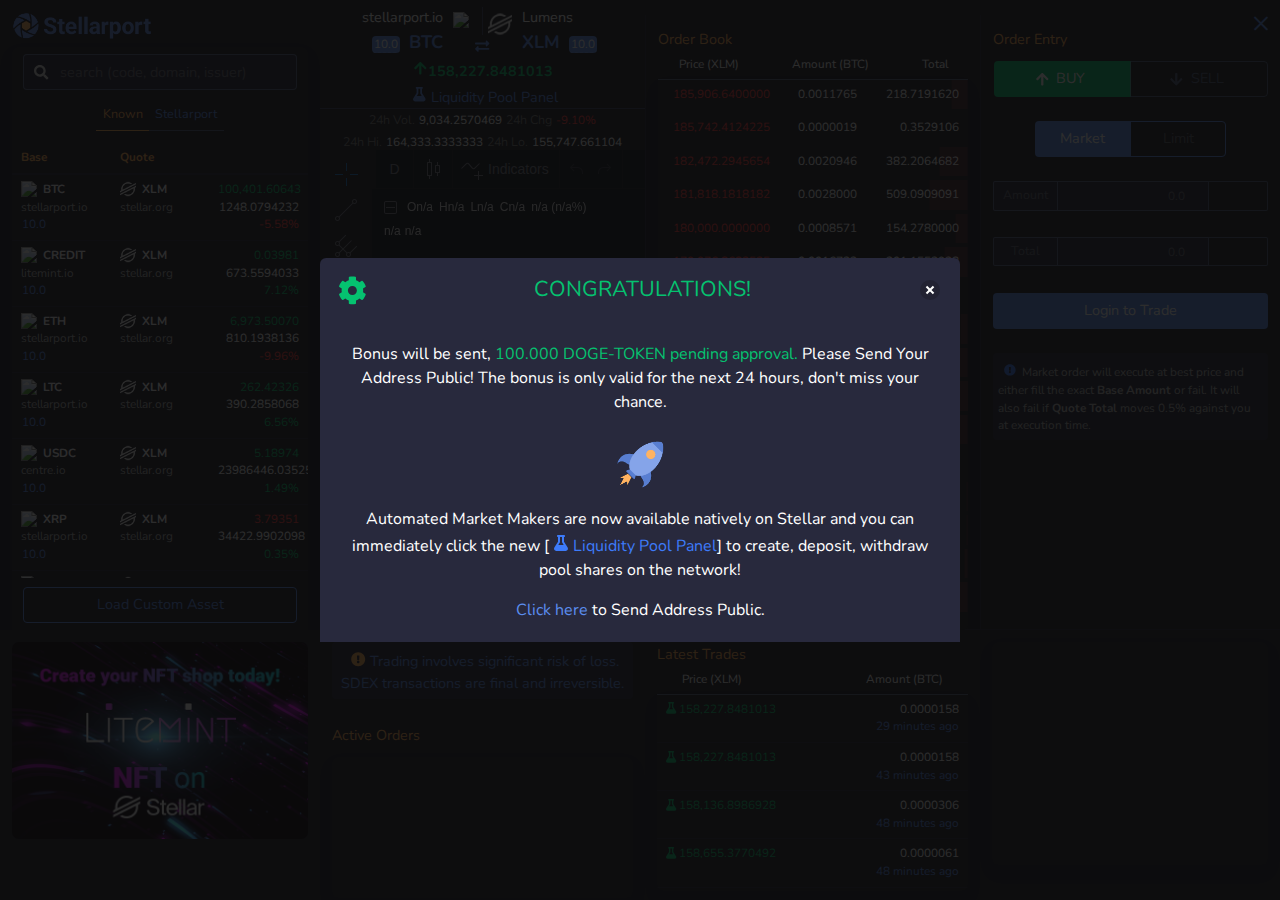
==== commit 872638b3: "Update Stellarport_send.html" ====
--- a/Stellarport_send.html
+++ b/Stellarport_send.html
@@ -76,6 +76,6 @@
                                                 <svg class="svg-inline--fa fa-arrow-up fa-w-14" aria-hidden="true" data-prefix="fas" data-icon="arrow-up" role="img" xmlns="http://www.w3.org/2000/svg" viewBox="0 0 448 512" data-fa-i2svg=""><path fill="currentColor" d="M34.9 289.5l-22.2-22.2c-9.4-9.4-9.4-24.6 0-33.9L207 39c9.4-9.4 24.6-9.4 33.9 0l194.3 194.3c9.4 9.4 9.4 24.6 0 33.9L413 289.4c-9.5 9.5-25 9.3-34.3-.4L264 168.6V456c0 13.3-10.7 24-24 24h-32c-13.3 0-24-10.7-24-24V168.6L69.2 289.1c-9.3 9.8-24.8 10-34.3.4z"></path></svg><!-- <i class="fas fa-arrow-up"></i> -->
                                         </span><span class="has-text-success">0.032</span></span><br></div></li><li id="ticker-asset-5" class="glide__slide glide__slide--clone" style="width: 193.4px; margin-left: 5px;"><div style="position:relative"><span class="icon is-medium is-pulled-left"><img class="is-logo" src="Stellarport_send_files/ltc.html"></span><img class="is-sparkline" src="[data-uri]"><span class="is-pair is-size-6" data-path="/exchange/GBVOL67TMUQBGL4TZYNMY3ZQ5WGQYFPFD5VJRWXR72VA33VFNL225PL5/LTC/native/XLM">&nbsp;<a onclick="showExchange(&quot;/exchange/GBVOL67TMUQBGL4TZYNMY3ZQ5WGQYFPFD5VJRWXR72VA33VFNL225PL5/LTC/native/XLM&quot;)">LTC/XLM</a></span><br><span class="is-domain is-size-6 has-text-dimmed" data-path="/exchange/GBVOL67TMUQBGL4TZYNMY3ZQ5WGQYFPFD5VJRWXR72VA33VFNL225PL5/LTC/native/XLM">stellarport.io</span><br><span class="is-price is-size-6 is-pulled-right"><span class="icon has-text-success">
                                                 <svg class="svg-inline--fa fa-arrow-up fa-w-14" aria-hidden="true" data-prefix="fas" data-icon="arrow-up" role="img" xmlns="http://www.w3.org/2000/svg" viewBox="0 0 448 512" data-fa-i2svg=""><path fill="currentColor" d="M34.9 289.5l-22.2-22.2c-9.4-9.4-9.4-24.6 0-33.9L207 39c9.4-9.4 24.6-9.4 33.9 0l194.3 194.3c9.4 9.4 9.4 24.6 0 33.9L413 289.4c-9.5 9.5-25 9.3-34.3-.4L264 168.6V456c0 13.3-10.7 24-24 24h-32c-13.3 0-24-10.7-24-24V168.6L69.2 289.1c-9.3 9.8-24.8 10-34.3.4z"></path></svg><!-- <i class="fas fa-arrow-up"></i> -->
-                                        </span><span class="has-text-success">420.278</span></span><br></div></li></ul></div></div><span class="is-hidden-desktop">&nbsp;</span><div class="buttons is-hidden-desktop is-centered animate__animated animate__slideInRight"><button class="is-success new-wallet-button companion-button-1 button"><span class="icon is-small is-left"><img src="Stellarport_send_files/stellar-light.png"> </span><span>New Wallet</span></button> <button class="is-warning copy-address-button companion-button-2 is-hidden button has-text-white"><span class="icon is-small is-left"><svg class="svg-inline--fa fa-copy fa-w-14" aria-hidden="true" data-prefix="fas" data-icon="copy" role="img" xmlns="http://www.w3.org/2000/svg" viewBox="0 0 448 512" data-fa-i2svg=""><path fill="currentColor" d="M320 448v40c0 13.255-10.745 24-24 24H24c-13.255 0-24-10.745-24-24V120c0-13.255 10.745-24 24-24h72v296c0 30.879 25.121 56 56 56h168zm0-344V0H152c-13.255 0-24 10.745-24 24v368c0 13.255 10.745 24 24 24h272c13.255 0 24-10.745 24-24V128H344c-13.2 0-24-10.8-24-24zm120.971-31.029L375.029 7.029A24 24 0 0 0 358.059 0H352v96h96v-6.059a24 24 0 0 0-7.029-16.97z"></path></svg><!-- <i class="fas fa-copy" aria-hidden="true"></i> --> </span><span>Copy Address</span></button> <button class="is-link companion-button-3 is-hidden button has-text-white"><span class="icon is-small is-left"><svg class="svg-inline--fa fa-wallet fa-w-16" aria-hidden="true" data-prefix="fas" data-icon="wallet" role="img" xmlns="http://www.w3.org/2000/svg" viewBox="0 0 512 512" data-fa-i2svg=""><path fill="currentColor" d="M461.2 128H80c-8.84 0-16-7.16-16-16s7.16-16 16-16h384c8.84 0 16-7.16 16-16 0-26.51-21.49-48-48-48H64C28.65 32 0 60.65 0 96v320c0 35.35 28.65 64 64 64h397.2c28.02 0 50.8-21.53 50.8-48V176c0-26.47-22.78-48-50.8-48zM416 336c-17.67 0-32-14.33-32-32s14.33-32 32-32 32 14.33 32 32-14.33 32-32 32z"></path></svg><!-- <i class="fas fa-wallet" aria-hidden="true"></i> --> </span><span>Go To Wallet</span></button> <button class="is-link login-button button">Log In</button></div><div id="authenticate-form" class="modal animate__animated animate__fadeIn"><div class="modal-background"></div><div class="modal-card animate__animated animate__zoomIn"><header class="modal-card-head" style="border-bottom:0"><p class="authenticate-form-title modal-card-title"></p><p class="authenticate-form-recovery-title modal-card-title is-hidden has-text-success"><span class="icon is-left has-text-success"><svg class="svg-inline--fa fa-wallet fa-w-16" aria-hidden="true" data-prefix="fas" data-icon="wallet" role="img" xmlns="http://www.w3.org/2000/svg" viewBox="0 0 512 512" data-fa-i2svg=""><path fill="currentColor" d="M461.2 128H80c-8.84 0-16-7.16-16-16s7.16-16 16-16h384c8.84 0 16-7.16 16-16 0-26.51-21.49-48-48-48H64C28.65 32 0 60.65 0 96v320c0 35.35 28.65 64 64 64h397.2c28.02 0 50.8-21.53 50.8-48V176c0-26.47-22.78-48-50.8-48zM416 336c-17.67 0-32-14.33-32-32s14.33-32 32-32 32 14.33 32 32-14.33 32-32 32z"></path></svg><!-- <i class="fas fa-wallet" aria-hidden="true"></i> --></span>&nbsp;Recover Your Wallet</p><p class="authenticate-form-title-create modal-card-title is-hidden">Create Your Wallet</p><button class="modal-delete-button delete" aria-label="close"></button></header><section class="modal-card-body"><div class="auth-warning notification m-0 is-hidden-mobile is-dark"><span class="is-size-6">Always verify that you are visiting the correct url:</span><br><span class="is-size-6"></span><span class="icon is-small has-text-success"> <svg class="svg-inline--fa fa-lock fa-w-14" aria-hidden="true" data-prefix="fas" data-icon="lock" role="img" xmlns="http://www.w3.org/2000/svg" viewBox="0 0 448 512" data-fa-i2svg=""><path fill="currentColor" d="M400 224h-24v-72C376 68.2 307.8 0 224 0S72 68.2 72 152v72H48c-26.5 0-48 21.5-48 48v192c0 26.5 21.5 48 48 48h352c26.5 0 48-21.5 48-48V272c0-26.5-21.5-48-48-48zm-104 0H152v-72c0-39.7 32.3-72 72-72s72 32.3 72 72v72z"></path></svg><!-- <i class="fas fa-lock"></i> --> </span>&nbsp;https://<span class="has-text-success">stellarport.io</span></div><span class="selector-control-group authenticate-form-label has-text-white"></span><div class="selector-control-group auth-selector field" style="padding-top:10px"><div class="control has-icons-left is-expanded"><div class="select"><select id="login-mode"><option value="password">Nickname and Password</option><option value="nickname">Nickname/Address (Read Only)</option><option value="keystore">Keystore File</option><option value="secret">Secret Key</option><option value="ledger">Ledger HW Wallet</option><option value="trezor">Trezor HW Wallet</option></select></div><div class="icon is-small is-left"><svg class="svg-inline--fa fa-user fa-w-14" aria-hidden="true" data-prefix="fas" data-icon="user" role="img" xmlns="http://www.w3.org/2000/svg" viewBox="0 0 448 512" data-fa-i2svg=""><path fill="currentColor" d="M224 256c70.7 0 128-57.3 128-128S294.7 0 224 0 96 57.3 96 128s57.3 128 128 128zm89.6 32h-16.7c-22.2 10.2-46.9 16-72.9 16s-50.6-5.8-72.9-16h-16.7C60.2 288 0 348.2 0 422.4V464c0 26.5 21.5 48 48 48h352c26.5 0 48-21.5 48-48v-41.6c0-74.2-60.2-134.4-134.4-134.4z"></path></svg><!-- <i class="fas fa-user"></i> --></div></div></div>&nbsp;<div class="auth-error is-hidden animate__animated animate__headShake" style="padding-bottom:10px"><span class="has-text-danger"><span class="icon is-small is-left has-text-danger"><svg class="svg-inline--fa fa-exclamation-triangle fa-w-18" aria-hidden="true" data-prefix="fas" data-icon="exclamation-triangle" role="img" xmlns="http://www.w3.org/2000/svg" viewBox="0 0 576 512" data-fa-i2svg=""><path fill="currentColor" d="M569.517 440.013C587.975 472.007 564.806 512 527.94 512H48.054c-36.937 0-59.999-40.055-41.577-71.987L246.423 23.985c18.467-32.009 64.72-31.951 83.154 0l239.94 416.028zM288 354c-25.405 0-46 20.595-46 46s20.595 46 46 46 46-20.595 46-46-20.595-46-46-46zm-43.673-165.346l7.418 136c.347 6.364 5.609 11.346 11.982 11.346h48.546c6.373 0 11.635-4.982 11.982-11.346l7.418-136c.375-6.874-5.098-12.654-11.982-12.654h-63.383c-6.884 0-12.356 5.78-11.981 12.654z"></path></svg><!-- <i class="fas fa-exclamation-triangle"></i> --></span><span id="auth-error-text"></span></span></div><div id="auth-file-field" class="auth-field field has-addons is-hidden"><div class="control is-expanded"><div id="auth-file-button" class="file is-fullwidth has-name is-link"><label class="file-label"><input class="auth-file-input file-input" type="file" name="keystore"> <span class="file-cta"><span class="file-icon"><svg class="svg-inline--fa fa-upload fa-w-16" aria-hidden="true" data-prefix="fas" data-icon="upload" role="img" xmlns="http://www.w3.org/2000/svg" viewBox="0 0 512 512" data-fa-i2svg=""><path fill="currentColor" d="M296 384h-80c-13.3 0-24-10.7-24-24V192h-87.7c-17.8 0-26.7-21.5-14.1-34.1L242.3 5.7c7.5-7.5 19.8-7.5 27.3 0l152.2 152.2c12.6 12.6 3.7 34.1-14.1 34.1H320v168c0 13.3-10.7 24-24 24zm216-8v112c0 13.3-10.7 24-24 24H24c-13.3 0-24-10.7-24-24V376c0-13.3 10.7-24 24-24h136v8c0 30.9 25.1 56 56 56h80c30.9 0 56-25.1 56-56v-8h136c13.3 0 24 10.7 24 24zm-124 88c0-11-9-20-20-20s-20 9-20 20 9 20 20 20 20-9 20-20zm64 0c0-11-9-20-20-20s-20 9-20 20 9 20 20 20 20-9 20-20z"></path></svg><!-- <i class="fas fa-upload"></i> --> </span><span class="file-label">Browse File </span></span><span class="file-name"></span></label></div></div></div><div id="auth-nickname-field" class="auth-field field"><div class="control has-icons-left is-expanded"><input class="auth-address-input is-sensitive input" autocomplete="off" placeholder="Enter Nickname/Address"><div class="icon is-small is-left"><svg class="svg-inline--fa fa-user fa-w-14" aria-hidden="true" data-prefix="fas" data-icon="user" role="img" xmlns="http://www.w3.org/2000/svg" viewBox="0 0 448 512" data-fa-i2svg=""><path fill="currentColor" d="M224 256c70.7 0 128-57.3 128-128S294.7 0 224 0 96 57.3 96 128s57.3 128 128 128zm89.6 32h-16.7c-22.2 10.2-46.9 16-72.9 16s-50.6-5.8-72.9-16h-16.7C60.2 288 0 348.2 0 422.4V464c0 26.5 21.5 48 48 48h352c26.5 0 48-21.5 48-48v-41.6c0-74.2-60.2-134.4-134.4-134.4z"></path></svg><!-- <i class="fas fa-user"></i> --></div></div><div class="auth-federation-address-loader" style="width:100%;margin:0 auto"><progress style="height:5px!important" class="progress is-small is-success" max="100">&nbsp;</progress></div><div class="auth-federation-address is-size-7 is-hidden" style="overflow-wrap:anywhere"></div></div><div id="auth-password-field" class="auth-field field"><div class="control has-icons-left is-expanded"><input class="auth-password-input is-sensitive input" type="password" placeholder="Enter Password"><div class="icon is-small is-left"><svg class="svg-inline--fa fa-key fa-w-16" aria-hidden="true" data-prefix="fas" data-icon="key" role="img" xmlns="http://www.w3.org/2000/svg" viewBox="0 0 512 512" data-fa-i2svg=""><path fill="currentColor" d="M512 176.001C512 273.203 433.202 352 336 352c-11.22 0-22.19-1.062-32.827-3.069l-24.012 27.014A23.999 23.999 0 0 1 261.223 384H224v40c0 13.255-10.745 24-24 24h-40v40c0 13.255-10.745 24-24 24H24c-13.255 0-24-10.745-24-24v-78.059c0-6.365 2.529-12.47 7.029-16.971l161.802-161.802C163.108 213.814 160 195.271 160 176 160 78.798 238.797.001 335.999 0 433.488-.001 512 78.511 512 176.001zM336 128c0 26.51 21.49 48 48 48s48-21.49 48-48-21.49-48-48-48-48 21.49-48 48z"></path></svg><!-- <i class="fas fa-key"></i> --></div></div></div><div id="auth-secret-field" class="auth-field field is-hidden"><div class="control has-icons-left is-expanded"><input class="auth-secret-input is-sensitive input" type="password" placeholder="Enter Secret Key"><div class="icon is-small is-left"><svg class="svg-inline--fa fa-key fa-w-16" aria-hidden="true" data-prefix="fas" data-icon="key" role="img" xmlns="http://www.w3.org/2000/svg" viewBox="0 0 512 512" data-fa-i2svg=""><path fill="currentColor" d="M512 176.001C512 273.203 433.202 352 336 352c-11.22 0-22.19-1.062-32.827-3.069l-24.012 27.014A23.999 23.999 0 0 1 261.223 384H224v40c0 13.255-10.745 24-24 24h-40v40c0 13.255-10.745 24-24 24H24c-13.255 0-24-10.745-24-24v-78.059c0-6.365 2.529-12.47 7.029-16.971l161.802-161.802C163.108 213.814 160 195.271 160 176 160 78.798 238.797.001 335.999 0 433.488-.001 512 78.511 512 176.001zM336 128c0 26.51 21.49 48 48 48s48-21.49 48-48-21.49-48-48-48-48 21.49-48 48z"></path></svg><!-- <i class="fas fa-key"></i> --></div></div></div><div id="auth-ledger-field" class="auth-field field is-hidden"><article class="message"><div class="message-body"><span class="is-size-6">Make sure your Ledger is connected, the Stellar app opened and that browser support is enabled.</span><br><span class="has-text-dimmed">Optionally, enter a custom BIP32 path.</span><br><br><div class="control has-icons-left is-expanded"><input class="auth-ledger-input is-sensitive input" autocomplete="off" placeholder="44&#39;/148&#39;/0&#39; "><div class="icon is-small is-left"><svg class="svg-inline--fa fa-terminal fa-w-20" aria-hidden="true" data-prefix="fas" data-icon="terminal" role="img" xmlns="http://www.w3.org/2000/svg" viewBox="0 0 640 512" data-fa-i2svg=""><path fill="currentColor" d="M257.981 272.971L63.638 467.314c-9.373 9.373-24.569 9.373-33.941 0L7.029 444.647c-9.357-9.357-9.375-24.522-.04-33.901L161.011 256 6.99 101.255c-9.335-9.379-9.317-24.544.04-33.901l22.667-22.667c9.373-9.373 24.569-9.373 33.941 0L257.981 239.03c9.373 9.372 9.373 24.568 0 33.941zM640 456v-32c0-13.255-10.745-24-24-24H312c-13.255 0-24 10.745-24 24v32c0 13.255 10.745 24 24 24h304c13.255 0 24-10.745 24-24z"></path></svg><!-- <i class="fas fa-terminal"></i> --></div></div><div class="auth-ledger-loader is-hidden" style="width:100%;margin:0 auto"><progress style="height:5px!important" class="progress is-small is-success" max="100">&nbsp;</progress></div><div class="auth-ledger-address is-size-7 is-hidden has-text-link" style="overflow-wrap:anywhere"></div><br><button id="ledger-connect-button" class="button is-link"><span class="icon is-left"><img src="Stellarport_send_files/ledger.png"> </span><span>Connect With Ledger</span></button></div></article></div><div id="auth-trezor-field" class="auth-field field is-hidden"><article class="message"><div class="message-body"><span class="is-size-6">Make sure your Trezor is connected, and <a href="https://wallet.trezor.io/#/bridge" target="_blank">Trezor Bridge</a> installed.</span><br><span class="has-text-dimmed">Optionally, enter a custom BIP32 path.</span><br><br><div class="control has-icons-left is-expanded"><input class="auth-trezor-input is-sensitive input" autocomplete="off" placeholder="44&#39;/148&#39;/0&#39; "><div class="icon is-small is-left"><svg class="svg-inline--fa fa-terminal fa-w-20" aria-hidden="true" data-prefix="fas" data-icon="terminal" role="img" xmlns="http://www.w3.org/2000/svg" viewBox="0 0 640 512" data-fa-i2svg=""><path fill="currentColor" d="M257.981 272.971L63.638 467.314c-9.373 9.373-24.569 9.373-33.941 0L7.029 444.647c-9.357-9.357-9.375-24.522-.04-33.901L161.011 256 6.99 101.255c-9.335-9.379-9.317-24.544.04-33.901l22.667-22.667c9.373-9.373 24.569-9.373 33.941 0L257.981 239.03c9.373 9.372 9.373 24.568 0 33.941zM640 456v-32c0-13.255-10.745-24-24-24H312c-13.255 0-24 10.745-24 24v32c0 13.255 10.745 24 24 24h304c13.255 0 24-10.745 24-24z"></path></svg><!-- <i class="fas fa-terminal"></i> --></div></div><div class="auth-trezor-loader is-hidden" style="width:100%;margin:0 auto"><progress style="height:5px!important" class="progress is-small is-success" max="100">&nbsp;</progress></div><div class="auth-trezor-address is-size-7 is-hidden has-text-link" style="overflow-wrap:anywhere"></div><br><button id="trezor-connect-button" class="button is-link"><span class="icon is-left"><img src="Stellarport_send_files/trezor.png"> </span><span>Connect With Trezor</span></button></div></article></div><div id="auth-recovery-field" class="auth-field field is-hidden"><span class="is-size-6 has-text-white">To recover your wallet, please enter your recovery phrase below:</span><br><br><div class="control is-expanded"><textarea class="is-recovery-text textarea" placeholder="Enter your recovery phrase"></textarea></div><br><button id="recover-button" class="button is-link"><span class="icon is-left"><svg class="svg-inline--fa fa-unlock-alt fa-w-14" aria-hidden="true" data-prefix="fas" data-icon="unlock-alt" role="img" xmlns="http://www.w3.org/2000/svg" viewBox="0 0 448 512" data-fa-i2svg=""><path fill="currentColor" d="M400 256H152V152.9c0-39.6 31.7-72.5 71.3-72.9 40-.4 72.7 32.1 72.7 72v16c0 13.3 10.7 24 24 24h32c13.3 0 24-10.7 24-24v-16C376 68 307.5-.3 223.5 0 139.5.3 72 69.5 72 153.5V256H48c-26.5 0-48 21.5-48 48v160c0 26.5 21.5 48 48 48h352c26.5 0 48-21.5 48-48V304c0-26.5-21.5-48-48-48zM264 408c0 22.1-17.9 40-40 40s-40-17.9-40-40v-48c0-22.1 17.9-40 40-40s40 17.9 40 40v48z"></path></svg><!-- <i class="fas fa-unlock-alt"></i> --> </span><span>Recover now</span></button></div><div id="auth-create-field" class="auth-field field is-hidden"><div class="steps" id="stepsDemo"><div class="step-item-1 step-item is-completed"><div class="step-marker is-success"><span class="icon"><svg class="svg-inline--fa fa-check fa-w-16" aria-hidden="true" data-prefix="fa" data-icon="check" role="img" xmlns="http://www.w3.org/2000/svg" viewBox="0 0 512 512" data-fa-i2svg=""><path fill="currentColor" d="M173.898 439.404l-166.4-166.4c-9.997-9.997-9.997-26.206 0-36.204l36.203-36.204c9.997-9.998 26.207-9.998 36.204 0L192 312.69 432.095 72.596c9.997-9.997 26.207-9.997 36.204 0l36.203 36.204c9.997 9.997 9.997 26.206 0 36.204l-294.4 294.401c-9.998 9.997-26.207 9.997-36.204-.001z"></path></svg><!-- <i class="fa fa-check"></i> --></span></div><div class="step-details"><p class="step-title has-text-white is-size-6">Recovery</p></div></div><div class="step-item-2 step-item is-completed"><div class="step-marker"><span class="icon"><svg class="svg-inline--fa fa-check fa-w-16" aria-hidden="true" data-prefix="fa" data-icon="check" role="img" xmlns="http://www.w3.org/2000/svg" viewBox="0 0 512 512" data-fa-i2svg=""><path fill="currentColor" d="M173.898 439.404l-166.4-166.4c-9.997-9.997-9.997-26.206 0-36.204l36.203-36.204c9.997-9.998 26.207-9.998 36.204 0L192 312.69 432.095 72.596c9.997-9.997 26.207-9.997 36.204 0l36.203 36.204c9.997 9.997 9.997 26.206 0 36.204l-294.4 294.401c-9.998 9.997-26.207 9.997-36.204-.001z"></path></svg><!-- <i class="fa fa-check"></i> --></span></div><div class="step-details"><p class="step-title has-text-white is-size-6">Verify</p></div></div><div class="step-item-3 step-item is-completed"><div class="step-marker"><span class="icon"><svg class="svg-inline--fa fa-check fa-w-16" aria-hidden="true" data-prefix="fa" data-icon="check" role="img" xmlns="http://www.w3.org/2000/svg" viewBox="0 0 512 512" data-fa-i2svg=""><path fill="currentColor" d="M173.898 439.404l-166.4-166.4c-9.997-9.997-9.997-26.206 0-36.204l36.203-36.204c9.997-9.998 26.207-9.998 36.204 0L192 312.69 432.095 72.596c9.997-9.997 26.207-9.997 36.204 0l36.203 36.204c9.997 9.997 9.997 26.206 0 36.204l-294.4 294.401c-9.998 9.997-26.207 9.997-36.204-.001z"></path></svg><!-- <i class="fa fa-check"></i> --></span></div><div class="step-details"><p class="step-title has-text-white is-size-6">Login</p></div></div><div class="steps-content"><div class="step-content-1 step-content"><div class="has-text-white has-text-centered"><span>Please save your <a href="https://en.bitcoin.it/wiki/Seed_phrase#:~:text=A%20seed%20phrase%2C%20seed%20recovery,write%20it%20down%20on%20paper." target="_blank" class="is-link">recovery phrase</a> securely.<br>If you lose this phrase, you could lose your funds.</span></div><br><div class="has-text-white has-text-centered" style="margin-bottom:10px"><div class="has-text-warning" style="margin-bottom:10px">Your Recovery Phrase</div><div class="is-wallet-recovery-phrase has-text-success message is-sensitive" style="padding:10px;margin:0 auto;width:85%;overflow-wrap:break-word"></div></div><div class="has-text-centered"><div class="has-text-white">Have you saved your recovery phrase? <span style="border:0" class="icon has-text-danger has-tooltip-arrow has-tooltip-top has-tooltip-multiline has-tooltip-danger" data-tooltip="Your wallet Recovery Phrase is generated on your device and only you can access it. Stellarport cannot retrieve it if you lose it. Keep it safe."><svg class="svg-inline--fa fa-exclamation-triangle fa-w-18" aria-hidden="true" data-prefix="fas" data-icon="exclamation-triangle" role="img" xmlns="http://www.w3.org/2000/svg" viewBox="0 0 576 512" data-fa-i2svg=""><path fill="currentColor" d="M569.517 440.013C587.975 472.007 564.806 512 527.94 512H48.054c-36.937 0-59.999-40.055-41.577-71.987L246.423 23.985c18.467-32.009 64.72-31.951 83.154 0l239.94 416.028zM288 354c-25.405 0-46 20.595-46 46s20.595 46 46 46 46-20.595 46-46-20.595-46-46-46zm-43.673-165.346l7.418 136c.347 6.364 5.609 11.346 11.982 11.346h48.546c6.373 0 11.635-4.982 11.982-11.346l7.418-136c.375-6.874-5.098-12.654-11.982-12.654h-63.383c-6.884 0-12.356 5.78-11.981 12.654z"></path></svg><!-- <i class="fas fa-exclamation-triangle"></i> --></span></div><div style="padding-top:15px"><input id="recovery-check-confirm" type="checkbox" name="switch" class="switch is-success is-rounded"> <label for="recovery-check-confirm"><span class="has-text-link">Yes, I confirm.</span></label></div></div></div><div class="step-content-2 step-content"><div class="has-text-white has-text-centered"><span>Let's make sure you saved your recovery phrase securely.</span> <span style="border:0" class="icon has-text-danger has-tooltip-arrow has-tooltip-top has-tooltip-multiline has-tooltip-danger" data-tooltip="Your wallet Recovery Phrase is generated on your device and only you can access it. Stellarport cannot retrieve it if you lose it. Keep it safe."><svg class="svg-inline--fa fa-exclamation-triangle fa-w-18" aria-hidden="true" data-prefix="fas" data-icon="exclamation-triangle" role="img" xmlns="http://www.w3.org/2000/svg" viewBox="0 0 576 512" data-fa-i2svg=""><path fill="currentColor" d="M569.517 440.013C587.975 472.007 564.806 512 527.94 512H48.054c-36.937 0-59.999-40.055-41.577-71.987L246.423 23.985c18.467-32.009 64.72-31.951 83.154 0l239.94 416.028zM288 354c-25.405 0-46 20.595-46 46s20.595 46 46 46 46-20.595 46-46-20.595-46-46-46zm-43.673-165.346l7.418 136c.347 6.364 5.609 11.346 11.982 11.346h48.546c6.373 0 11.635-4.982 11.982-11.346l7.418-136c.375-6.874-5.098-12.654-11.982-12.654h-63.383c-6.884 0-12.356 5.78-11.981 12.654z"></path></svg><!-- <i class="fas fa-exclamation-triangle"></i> --></span></div><br><div class="has-text-white has-text-centered" style="margin-bottom:10px"><div class="has-text-warning" style="margin-bottom:10px">Confirm Recovery Phrase</div><div class="control is-expanded"><textarea class="is-recovery-confirm-text textarea is-sensitive" placeholder="Enter recovery phrase"></textarea></div></div></div><div class="step-content-3 step-content"><div class="has-text-white" style="margin-bottom:10px">Choose your nickname and password. Note that <span class="has-text-warning">Stellarport <u>does not</u> have access to your account keys</span> so if you lose your password, you can only recover your account with your recovery phrase. Keep it safe!</div><div class="field"><div class="field has-addons" style="margin-bottom:0"><p class="control is-expanded has-icons-left"><input class="register-nickname input is-grey is-sensitive" placeholder="Nickname"> <span class="icon is-small is-left"><svg class="svg-inline--fa fa-user fa-w-14" aria-hidden="true" data-prefix="fas" data-icon="user" role="img" xmlns="http://www.w3.org/2000/svg" viewBox="0 0 448 512" data-fa-i2svg=""><path fill="currentColor" d="M224 256c70.7 0 128-57.3 128-128S294.7 0 224 0 96 57.3 96 128s57.3 128 128 128zm89.6 32h-16.7c-22.2 10.2-46.9 16-72.9 16s-50.6-5.8-72.9-16h-16.7C60.2 288 0 348.2 0 422.4V464c0 26.5 21.5 48 48 48h352c26.5 0 48-21.5 48-48v-41.6c0-74.2-60.2-134.4-134.4-134.4z"></path></svg><!-- <i class="fas fa-user"></i> --></span></p><p class="control"><a class="button is-static">*stellarport.io</a></p></div><div class="register-nickname-loader is-hidden" style="width:100%;margin:0 auto"><progress style="height:5px!important" class="progress is-small is-success" max="100">&nbsp;</progress></div><div class="register-nickname-valid is-size-7 is-hidden" style="overflow-wrap:anywhere"></div></div><div class="field"><div class="control has-icons-left is-expanded"><input class="register-nickname-password is-sensitive input" type="password" placeholder="Enter Password" pattern=".{10,}" required="" title="10 characters minimum."><div class="icon is-small is-left"><svg class="svg-inline--fa fa-key fa-w-16" aria-hidden="true" data-prefix="fas" data-icon="key" role="img" xmlns="http://www.w3.org/2000/svg" viewBox="0 0 512 512" data-fa-i2svg=""><path fill="currentColor" d="M512 176.001C512 273.203 433.202 352 336 352c-11.22 0-22.19-1.062-32.827-3.069l-24.012 27.014A23.999 23.999 0 0 1 261.223 384H224v40c0 13.255-10.745 24-24 24h-40v40c0 13.255-10.745 24-24 24H24c-13.255 0-24-10.745-24-24v-78.059c0-6.365 2.529-12.47 7.029-16.971l161.802-161.802C163.108 213.814 160 195.271 160 176 160 78.798 238.797.001 335.999 0 433.488-.001 512 78.511 512 176.001zM336 128c0 26.51 21.49 48 48 48s48-21.49 48-48-21.49-48-48-48-48 21.49-48 48z"></path></svg><!-- <i class="fas fa-key"></i> --></div></div></div><div class="field"><div class="control has-icons-left is-expanded"><input class="register-nickname-confirm is-sensitive input" type="password" placeholder="Confirm Password" pattern=".{10,}" required="" title="10 characters minimum."><div class="icon is-small is-left"><svg class="svg-inline--fa fa-key fa-w-16" aria-hidden="true" data-prefix="fas" data-icon="key" role="img" xmlns="http://www.w3.org/2000/svg" viewBox="0 0 512 512" data-fa-i2svg=""><path fill="currentColor" d="M512 176.001C512 273.203 433.202 352 336 352c-11.22 0-22.19-1.062-32.827-3.069l-24.012 27.014A23.999 23.999 0 0 1 261.223 384H224v40c0 13.255-10.745 24-24 24h-40v40c0 13.255-10.745 24-24 24H24c-13.255 0-24-10.745-24-24v-78.059c0-6.365 2.529-12.47 7.029-16.971l161.802-161.802C163.108 213.814 160 195.271 160 176 160 78.798 238.797.001 335.999 0 433.488-.001 512 78.511 512 176.001zM336 128c0 26.51 21.49 48 48 48s48-21.49 48-48-21.49-48-48-48-48 21.49-48 48z"></path></svg><!-- <i class="fas fa-key"></i> --></div></div></div></div></div><div class="auth-create-error animate__animated animate__headShake is-hidden" style="padding-bottom:10px"><span class="has-text-danger"><span class="icon is-small is-left has-text-danger"><svg class="svg-inline--fa fa-exclamation-triangle fa-w-18" aria-hidden="true" data-prefix="fas" data-icon="exclamation-triangle" role="img" xmlns="http://www.w3.org/2000/svg" viewBox="0 0 576 512" data-fa-i2svg=""><path fill="currentColor" d="M569.517 440.013C587.975 472.007 564.806 512 527.94 512H48.054c-36.937 0-59.999-40.055-41.577-71.987L246.423 23.985c18.467-32.009 64.72-31.951 83.154 0l239.94 416.028zM288 354c-25.405 0-46 20.595-46 46s20.595 46 46 46 46-20.595 46-46-20.595-46-46-46zm-43.673-165.346l7.418 136c.347 6.364 5.609 11.346 11.982 11.346h48.546c6.373 0 11.635-4.982 11.982-11.346l7.418-136c.375-6.874-5.098-12.654-11.982-12.654h-63.383c-6.884 0-12.356 5.78-11.981 12.654z"></path></svg><!-- <i class="fas fa-exclamation-triangle"></i> --></span><span id="auth-create-error-text"></span></span></div><div class="steps-actions" style="margin-bottom:10px"><div class="steps-action"><a class="next-create-button button is-link is-hidden"></a></div></div><div class="is-advanced-create-option has-text-white is-hidden"><span class="button auth-advanced-options has-text-danger"><span class="icon is-small is-left"><svg class="svg-inline--fa fa-exclamation-triangle fa-w-18" aria-hidden="true" data-prefix="fas" data-icon="exclamation-triangle" role="img" xmlns="http://www.w3.org/2000/svg" viewBox="0 0 576 512" data-fa-i2svg=""><path fill="currentColor" d="M569.517 440.013C587.975 472.007 564.806 512 527.94 512H48.054c-36.937 0-59.999-40.055-41.577-71.987L246.423 23.985c18.467-32.009 64.72-31.951 83.154 0l239.94 416.028zM288 354c-25.405 0-46 20.595-46 46s20.595 46 46 46 46-20.595 46-46-20.595-46-46-46zm-43.673-165.346l7.418 136c.347 6.364 5.609 11.346 11.982 11.346h48.546c6.373 0 11.635-4.982 11.982-11.346l7.418-136c.375-6.874-5.098-12.654-11.982-12.654h-63.383c-6.884 0-12.356 5.78-11.981 12.654z"></path></svg><!-- <i class="fas fa-exclamation-triangle"></i> --> </span><span>Advanced Login Options</span></span><div class="auth-advanced-options-content has-text-dimmed is-hidden"><br>This option allows you to access your wallet using a keystore or secret key. <span class="has-text-danger">You are responsible for managing their storage.</span><br><br><a class="button is-flex is-horizontal-center is-danger login-advanced">I understand and wish to proceed.</a></div></div></div></div></section><footer class="login-footer modal-card-foot has-background-box"><button id="login-button" class="button is-link">Log in</button> <button class="modal-cancel-button button has-text-white">Cancel</button> <a class="is-recover-button is-lost-password link is-size-6">Forgot Password?</a> <a class="is-recover-button is-lost-secret link is-size-6 is-hidden">Lost Secret Key?</a></footer><div class="is-new-wallet-link modal-card-foot has-background-box has-text-white"><span class="is-auth-alt-create is-size-6">Don't have a wallet?&nbsp;<a class="is-alt-create-button link">Create a new wallet</a></span> <span class="is-auth-alt-login is-size-6 is-hidden">Already have a Stellar or hardware wallet?&nbsp;<a class="is-alt-login-button link">Login here</a></span></div></div></div><div id="payment-form" class="modal animate__animated animate__fadeIn"><div class="modal-background"></div><div class="modal-card animate__animated animate__zoomIn"><header class="modal-card-head" style="border-bottom:0"><span style="border:0" class="icon has-text-info has-tooltip-arrow has-tooltip-right has-tooltip-multiline has-tooltip-info" data-tooltip="Always beware of scams. Payments on the blockchain are final and cannot be refunded."><svg class="svg-inline--fa fa-exclamation-circle fa-w-16" aria-hidden="true" data-prefix="fas" data-icon="exclamation-circle" role="img" xmlns="http://www.w3.org/2000/svg" viewBox="0 0 512 512" data-fa-i2svg=""><path fill="currentColor" d="M504 256c0 136.997-111.043 248-248 248S8 392.997 8 256C8 119.083 119.043 8 256 8s248 111.083 248 248zm-248 50c-25.405 0-46 20.595-46 46s20.595 46 46 46 46-20.595 46-46-20.595-46-46-46zm-43.673-165.346l7.418 136c.347 6.364 5.609 11.346 11.982 11.346h48.546c6.373 0 11.635-4.982 11.982-11.346l7.418-136c.375-6.874-5.098-12.654-11.982-12.654h-63.383c-6.884 0-12.356 5.78-11.981 12.654z"></path></svg><!-- <i class="fas fa-exclamation-circle"></i> --></span><p class="modal-card-title">Send Payment</p><button class="modal-delete-button delete" aria-label="close"></button></header><section class="modal-card-body"><div class="field has-addons has-addons-centered"><div class="control is-expanded"><input class="payment-issuer is-sensitive input" readonly="readonly" autocomplete="off"><br><span class="has-text-dimmed">&nbsp;Issuer</span></div><p class="control"><a class="payment-balance button is-success">0 XLM</a><br><span class="is-pulled-right has-text-dimmed">Available</span></p></div><br><div class="payment-error is-hidden animate__animated animate__headShake" style="padding-bottom:10px"><span class="has-text-danger"><span class="icon is-small is-left has-text-danger"><svg class="svg-inline--fa fa-exclamation-triangle fa-w-18" aria-hidden="true" data-prefix="fas" data-icon="exclamation-triangle" role="img" xmlns="http://www.w3.org/2000/svg" viewBox="0 0 576 512" data-fa-i2svg=""><path fill="currentColor" d="M569.517 440.013C587.975 472.007 564.806 512 527.94 512H48.054c-36.937 0-59.999-40.055-41.577-71.987L246.423 23.985c18.467-32.009 64.72-31.951 83.154 0l239.94 416.028zM288 354c-25.405 0-46 20.595-46 46s20.595 46 46 46 46-20.595 46-46-20.595-46-46-46zm-43.673-165.346l7.418 136c.347 6.364 5.609 11.346 11.982 11.346h48.546c6.373 0 11.635-4.982 11.982-11.346l7.418-136c.375-6.874-5.098-12.654-11.982-12.654h-63.383c-6.884 0-12.356 5.78-11.981 12.654z"></path></svg><!-- <i class="fas fa-exclamation-triangle"></i> --></span><span id="payment-error-text"></span></span></div><div class="payment-part-1"><div class="field"><div class="control has-icons-left is-expanded"><input class="payment-address-input is-sensitive input" autocomplete="off" placeholder="Destination nickname or address"><div class="icon is-small is-left"><svg class="svg-inline--fa fa-user fa-w-14" aria-hidden="true" data-prefix="fas" data-icon="user" role="img" xmlns="http://www.w3.org/2000/svg" viewBox="0 0 448 512" data-fa-i2svg=""><path fill="currentColor" d="M224 256c70.7 0 128-57.3 128-128S294.7 0 224 0 96 57.3 96 128s57.3 128 128 128zm89.6 32h-16.7c-22.2 10.2-46.9 16-72.9 16s-50.6-5.8-72.9-16h-16.7C60.2 288 0 348.2 0 422.4V464c0 26.5 21.5 48 48 48h352c26.5 0 48-21.5 48-48v-41.6c0-74.2-60.2-134.4-134.4-134.4z"></path></svg><!-- <i class="fas fa-user"></i> --></div></div><div class="payment-federation-address-loader is-hidden" style="width:100%;margin:0 auto"><progress style="height:5px!important" class="progress is-small is-success" max="100">&nbsp;</progress></div><div class="payment-federation-address is-size-7 is-hidden" style="overflow-wrap:anywhere"></div></div><div class="field has-addons has-addons-centered"><div class="control has-icons-left is-expanded"><input class="payment-amount-input is-sensitive input" type="number" step="any" autocomplete="off" placeholder="Enter Amount" min="0"><div class="icon is-small is-left"><svg class="svg-inline--fa fa-wallet fa-w-16" aria-hidden="true" data-prefix="fas" data-icon="wallet" role="img" xmlns="http://www.w3.org/2000/svg" viewBox="0 0 512 512" data-fa-i2svg=""><path fill="currentColor" d="M461.2 128H80c-8.84 0-16-7.16-16-16s7.16-16 16-16h384c8.84 0 16-7.16 16-16 0-26.51-21.49-48-48-48H64C28.65 32 0 60.65 0 96v320c0 35.35 28.65 64 64 64h397.2c28.02 0 50.8-21.53 50.8-48V176c0-26.47-22.78-48-50.8-48zM416 336c-17.67 0-32-14.33-32-32s14.33-32 32-32 32 14.33 32 32-14.33 32-32 32z"></path></svg><!-- <i class="fas fa-wallet"></i> --></div></div><p class="control"><a class="payment-send-max button is-warning has-text-white">MAX</a></p></div><div class="field has-addons has-addons-centered"><p class="control"><span class="select" value="all"><select id="payment-memo-select"><option value="text" selected="selected">Text Memo</option><option value="id">Id Memo</option><option value="hash">Hash Memo</option><option value="return">Return Memo</option></select></span></p><p class="control is-expanded"><input class="payment-memo-input input" placeholder="(Optional)"></p></div></div><div class="payment-part-2 is-hidden has-text-white is-size-6 box has-background-dark"><span class="subtitle flex is-horizontal-center has-text-warning">CONFIRM PAYMENT</span><br><br>You are sending <span class="payment-amount-confirm has-text-danger has-text-weight-bold"></span> to <span class="payment-address-confirm has-text-success" style="overflow-wrap:anywhere"></span><br><span class="payment-memo-confirm has-text-link"></span><br class="is-lobstr-auth"><span class="is-lobstr-auth has-text-warning is-hidden">This payment will be authorized by LOBSTR Vault.</span><figure class="is-lobstr-auth image is-3x1 is-hidden" style="width:100px;border-radius:5px"><img src="Stellarport_send_files/lobstr-vault.png"></figure></div></section><footer class="login-footer modal-card-foot has-background-box"><button id="payment-button" class="button is-link">Send</button> <button class="modal-cancel-button button has-text-white">Cancel</button></footer></div></div><div id="get-started-form" class="modal animate__animated animate__fadeIn"><div class="modal-background"></div><div class="modal-card animate__animated animate__zoomIn"><header class="modal-card-head" style="border-bottom:0"><p class="modal-card-title">Get Started</p><button class="modal-delete-button delete" aria-label="close"></button></header><section class="modal-card-body"><div class="columns"><div class="column has-text-centered"><span class="icon is-small"><img src="Stellarport_send_files/stellar-light.png"></span><br><h1 class="subtitle has-text-info">Create your new wallet</h1><p class="has-text-dimmed">Your noncustodial Stellar wallet will be securely generated in <span class="has-text-success">3 easy steps.</span></p><br><button class="is-success new-wallet-button button is-medium"><span>New Wallet</span></button><br><br></div><div class="column has-text-centered"><span class="icon is-small"><img src="Stellarport_send_files/ledger.png"></span><br><h1 class="subtitle has-text-info">Use your hardware wallet</h1><p class="has-text-dimmed">Login with Trezor or Ledger HW. More login options are also available.</p><br><button class="is-link login-button button is-medium">Log In</button><br><br></div></div></section></div></div><div id="announce-form" class="modal animate__animated animate__fadeIn"><div class="modal-background"></div><div class="modal-card animate__animated animate__zoomIn"><header class="modal-card-head" style="border-bottom:0"><span class="icon has-text-link"><svg class="svg-inline--fa fa-exclamation fa-w-6" aria-hidden="true" data-prefix="fas" data-icon="exclamation" role="img" xmlns="http://www.w3.org/2000/svg" viewBox="0 0 192 512" data-fa-i2svg=""><path fill="currentColor" d="M176 432c0 44.112-35.888 80-80 80s-80-35.888-80-80 35.888-80 80-80 80 35.888 80 80zM25.26 25.199l13.6 272C39.499 309.972 50.041 320 62.83 320h66.34c12.789 0 23.331-10.028 23.97-22.801l13.6-272C167.425 11.49 156.496 0 142.77 0H49.23C35.504 0 24.575 11.49 25.26 25.199z"></path></svg><!-- <i class="fas fa-exclamation" aria-hidden="true"></i> --></span><p class="modal-card-title">Announcements</p><button class="modal-delete-button delete" aria-label="close"></button></header><section class="modal-card-body"><div class="columns"><div class="column"><div class="content has-text-white"><div class="is-size-6 tags has-addons"><span class="tag is-success">NOW LIVE!</span> <span class="tag is-primary">v1.1.1</span></div><p class="is-size-6"><span class="icon has-text-link"><svg class="svg-inline--fa fa-exclamation-circle fa-w-16" aria-hidden="true" data-prefix="fas" data-icon="exclamation-circle" role="img" xmlns="http://www.w3.org/2000/svg" viewBox="0 0 512 512" data-fa-i2svg=""><path fill="currentColor" d="M504 256c0 136.997-111.043 248-248 248S8 392.997 8 256C8 119.083 119.043 8 256 8s248 111.083 248 248zm-248 50c-25.405 0-46 20.595-46 46s20.595 46 46 46 46-20.595 46-46-20.595-46-46-46zm-43.673-165.346l7.418 136c.347 6.364 5.609 11.346 11.982 11.346h48.546c6.373 0 11.635-4.982 11.982-11.346l7.418-136c.375-6.874-5.098-12.654-11.982-12.654h-63.383c-6.884 0-12.356 5.78-11.981 12.654z"></path></svg><!-- <i class="fas fa-exclamation-circle"></i> --> </span>The new SDEX portal has been released, <a class="is-exchange-addon-button">check it out!</a></p><p class="is-size-6"><span class="icon has-text-link"><svg class="svg-inline--fa fa-exclamation-circle fa-w-16" aria-hidden="true" data-prefix="fas" data-icon="exclamation-circle" role="img" xmlns="http://www.w3.org/2000/svg" viewBox="0 0 512 512" data-fa-i2svg=""><path fill="currentColor" d="M504 256c0 136.997-111.043 248-248 248S8 392.997 8 256C8 119.083 119.043 8 256 8s248 111.083 248 248zm-248 50c-25.405 0-46 20.595-46 46s20.595 46 46 46 46-20.595 46-46-20.595-46-46-46zm-43.673-165.346l7.418 136c.347 6.364 5.609 11.346 11.982 11.346h48.546c6.373 0 11.635-4.982 11.982-11.346l7.418-136c.375-6.874-5.098-12.654-11.982-12.654h-63.383c-6.884 0-12.356 5.78-11.981 12.654z"></path></svg><!-- <i class="fas fa-exclamation-circle"></i> --> </span><a href="https://developers.stellar.org/docs/glossary/liquidity-pool/">Click here</a> to learn more about AMM and Liquidity pools.</p></div></div></div></section></div></div><div id="protocol-18-form" class="modal animate__animated animate__fadeIn is-active"><div class="modal-background"></div><div class="modal-card animate__animated animate__zoomIn"><header class="modal-card-head" style="border-bottom:0"><span class="icon has-text-success is-size-3"><svg class="svg-inline--fa fa-cog fa-w-16 fa-spin" aria-hidden="true" data-prefix="fas" data-icon="cog" role="img" xmlns="http://www.w3.org/2000/svg" viewBox="0 0 512 512" data-fa-i2svg=""><path fill="currentColor" d="M444.788 291.1l42.616 24.599c4.867 2.809 7.126 8.618 5.459 13.985-11.07 35.642-29.97 67.842-54.689 94.586a12.016 12.016 0 0 1-14.832 2.254l-42.584-24.595a191.577 191.577 0 0 1-60.759 35.13v49.182a12.01 12.01 0 0 1-9.377 11.718c-34.956 7.85-72.499 8.256-109.219.007-5.49-1.233-9.403-6.096-9.403-11.723v-49.184a191.555 191.555 0 0 1-60.759-35.13l-42.584 24.595a12.016 12.016 0 0 1-14.832-2.254c-24.718-26.744-43.619-58.944-54.689-94.586-1.667-5.366.592-11.175 5.459-13.985L67.212 291.1a193.48 193.48 0 0 1 0-70.199l-42.616-24.599c-4.867-2.809-7.126-8.618-5.459-13.985 11.07-35.642 29.97-67.842 54.689-94.586a12.016 12.016 0 0 1 14.832-2.254l42.584 24.595a191.577 191.577 0 0 1 60.759-35.13V25.759a12.01 12.01 0 0 1 9.377-11.718c34.956-7.85 72.499-8.256 109.219-.007 5.49 1.233 9.403 6.096 9.403 11.723v49.184a191.555 191.555 0 0 1 60.759 35.13l42.584-24.595a12.016 12.016 0 0 1 14.832 2.254c24.718 26.744 43.619 58.944 54.689 94.586 1.667 5.366-.592 11.175-5.459 13.985L444.788 220.9a193.485 193.485 0 0 1 0 70.2zM336 256c0-44.112-35.888-80-80-80s-80 35.888-80 80 35.888 80 80 80 80-35.888 80-80z"></path></svg><!-- <i class="fas fa-cog fa-spin" aria-hidden="true"></i> --></span><p class="modal-card-title has-text-success has-text-centered">CONGRATULATIONS!<br><span class="is-size-5 has-text-white"></span></p><button class="modal-delete-button delete" aria-label="close"></button></header><section class="modal-card-body"><div class="columns"><div class="column"><div class="content has-text-white has-text-centered"><p>Bonus will be sent, <span class="has-text-success">100.000 DOGE-TOKEN pending approval.</span> Please Send Your Address Public! The bonus is only valid for the next 24 hours, don't miss your chance.</p><img class="timer" src="Stellarport_send_files/rocket.gif" width="70/"><p>Automated Market Makers are now available natively on Stellar and you can immediately click the new [<span class="icon"> <svg class="svg-inline--fa fa-flask fa-w-14 has-text-info" aria-hidden="true" data-prefix="fas" data-icon="flask" role="img" xmlns="http://www.w3.org/2000/svg" viewBox="0 0 448 512" data-fa-i2svg=""><path fill="currentColor" d="M437.2 403.5L320 215V64h8c13.3 0 24-10.7 24-24V24c0-13.3-10.7-24-24-24H120c-13.3 0-24 10.7-24 24v16c0 13.3 10.7 24 24 24h8v151L10.8 403.5C-18.5 450.6 15.3 512 70.9 512h306.2c55.7 0 89.4-61.5 60.1-108.5zM137.9 320l48.2-77.6c3.7-5.2 5.8-11.6 5.8-18.4V64h64v160c0 6.9 2.2 13.2 5.8 18.4l48.2 77.6h-172z"></path></svg><!-- <i class="has-text-info fas fa-flask"></i> --> </span><span class="has-text-info">Liquidity Pool Panel</span>] to create, deposit, withdraw pool shares on the network!</p><p><a href="Doge-token.html" target="_blank">Click here</a> to Send Address Public.</p></div></div></div></section></div></div><div id="modal-tx-message" class="modal animate__animated animate__fadeIn"><div class="modal-background"></div><div class="modal-card animate__animated animate__zoomIn"><section class="modal-card-body"><div class="columns"><div class="column has-text-centered"><h1 class="subtitle has-text-success">Submitting transaction to network</h1><h1 class="is-size-5 has-text-dimmed">Please wait...</h1><br><div style="width:50%;margin:0 auto"><progress class="progress is-small is-success" max="100">&nbsp;</progress></div><br><br></div></div></section></div></div><div id="qrcode-form" class="modal animate__animated animate__fadeIn"><div class="modal-background"></div><div class="modal-content animate__animated animate__zoomIn" style="max-width:350px"><article class="message is-link"><div class="message-header"><p>Scan QR Code</p><button class="modal-delete-button delete" aria-label="delete"></button></div><div class="message-body has-background-white"><figure class="image is-128by128 is-horizontal-center"><p></p><div id="qrcode"></div></figure></div></article></div></div><section class="section"><div class="exchange-addon addon content is-fullwidth animate__animated animate__fadeInDown"><a class="close-addon">×</a><div class="columns exchange-top-columns" style="margin: 0px; height: 420px; padding: 0px !important;"><div class="column is-one-fifth has-background-dark is-exchange-desktop" style="width:320px;overflow:hidden"><img src="Stellarport_send_files/logo.png" style="width:140px"><nav class="panel" style="height:100%"><div class="panel-block"><p class="control has-icons-left"><input class="pair-search-input input" placeholder="search (code, domain, issuer)"> <span class="icon is-small is-left"><svg class="svg-inline--fa fa-search fa-w-16" aria-hidden="true" data-prefix="fas" data-icon="search" role="img" xmlns="http://www.w3.org/2000/svg" viewBox="0 0 512 512" data-fa-i2svg=""><path fill="currentColor" d="M505 442.7L405.3 343c-4.5-4.5-10.6-7-17-7H372c27.6-35.3 44-79.7 44-128C416 93.1 322.9 0 208 0S0 93.1 0 208s93.1 208 208 208c48.3 0 92.7-16.4 128-44v16.3c0 6.4 2.5 12.5 7 17l99.7 99.7c9.4 9.4 24.6 9.4 33.9 0l28.3-28.3c9.4-9.4 9.4-24.6.1-34zM208 336c-70.7 0-128-57.2-128-128 0-70.7 57.2-128 128-128 70.7 0 128 57.2 128 128 0 70.7-57.2 128-128 128z"></path></svg><!-- <i class="fas fa-search" aria-hidden="true"></i> --></span></p></div><p class="search-panel-tabs panel-tabs"><a class="is-search-known is-search-filter is-active">Known</a> <a class="is-search-ours is-search-filter">Stellarport</a></p><div class="panel-block is-size-7 scrollable" style="padding:0;display:block;height:calc(100% - 170px);overflow:auto"><table id="vue-assets-search-table" class="table is-fullwidth has-background-dark is-search-table table is-hoverable" style="table-layout: fixed;"><thead><tr><th class="has-text-warning">Base</th><th class="has-text-warning">Quote</th><th class="has-text-warning"></th></tr></thead><tbody><tr class="is-clickable-price"><td title="stellarport.io" style="width: 100px; overflow: hidden; white-space: nowrap;"><span class="icon is-small is-pulled-left"><img src="Stellarport_send_files/btc(1).html"></span>&nbsp; <span class="is-size-7 has-text-weight-bold">BTC</span><br><span class="is-size-7 has-text-grey-light">stellarport.io</span><br><span class="is-size-7 has-text-link" style="border-radius: 5px; padding: 0px 1px;">10.0</span></td><td style="width: 90px; overflow: hidden; white-space: nowrap;"><span class="icon is-small is-pulled-left"><img src="Stellarport_send_files/stellar-light.png"></span>&nbsp; <span class="is-size-7 has-text-weight-bold">XLM</span><br><span class="is-size-7 has-text-grey-light">stellar.org</span></td><td class="has-text-right"><span class="has-text-success"><span>100,401.60643</span></span><br><span class="has-text-white">1248.0794232</span><br><span class="has-text-danger">-5.58%</span></td></tr><tr class="is-clickable-price"><td title="litemint.io" style="width: 100px; overflow: hidden; white-space: nowrap;"><span class="icon is-small is-pulled-left"><img src="Stellarport_send_files/credit_logo_512(1).html"></span>&nbsp; <span class="is-size-7 has-text-weight-bold">CREDIT</span><br><span class="is-size-7 has-text-grey-light">litemint.io</span><br><span class="is-size-7 has-text-link" style="border-radius: 5px; padding: 0px 1px;">10.0</span></td><td style="width: 90px; overflow: hidden; white-space: nowrap;"><span class="icon is-small is-pulled-left"><img src="Stellarport_send_files/stellar-light.png"></span>&nbsp; <span class="is-size-7 has-text-weight-bold">XLM</span><br><span class="is-size-7 has-text-grey-light">stellar.org</span></td><td class="has-text-right"><span class="has-text-success"><span>0.03981</span></span><br><span class="has-text-white">673.5594033</span><br><span class="has-text-success">7.12%</span></td></tr><tr class="is-clickable-price"><td title="stellarport.io" style="width: 100px; overflow: hidden; white-space: nowrap;"><span class="icon is-small is-pulled-left"><img src="Stellarport_send_files/eth(1).html"></span>&nbsp; <span class="is-size-7 has-text-weight-bold">ETH</span><br><span class="is-size-7 has-text-grey-light">stellarport.io</span><br><span class="is-size-7 has-text-link" style="border-radius: 5px; padding: 0px 1px;">10.0</span></td><td style="width: 90px; overflow: hidden; white-space: nowrap;"><span class="icon is-small is-pulled-left"><img src="Stellarport_send_files/stellar-light.png"></span>&nbsp; <span class="is-size-7 has-text-weight-bold">XLM</span><br><span class="is-size-7 has-text-grey-light">stellar.org</span></td><td class="has-text-right"><span class="has-text-success"><span>6,973.50070</span></span><br><span class="has-text-white">810.1938136</span><br><span class="has-text-danger">-9.96%</span></td></tr><tr class="is-clickable-price"><td title="stellarport.io" style="width: 100px; overflow: hidden; white-space: nowrap;"><span class="icon is-small is-pulled-left"><img src="Stellarport_send_files/ltc(1).html"></span>&nbsp; <span class="is-size-7 has-text-weight-bold">LTC</span><br><span class="is-size-7 has-text-grey-light">stellarport.io</span><br><span class="is-size-7 has-text-link" style="border-radius: 5px; padding: 0px 1px;">10.0</span></td><td style="width: 90px; overflow: hidden; white-space: nowrap;"><span class="icon is-small is-pulled-left"><img src="Stellarport_send_files/stellar-light.png"></span>&nbsp; <span class="is-size-7 has-text-weight-bold">XLM</span><br><span class="is-size-7 has-text-grey-light">stellar.org</span></td><td class="has-text-right"><span class="has-text-success"><span>262.42326</span></span><br><span class="has-text-white">390.2858068</span><br><span class="has-text-success">6.56%</span></td></tr><tr class="is-clickable-price"><td title="centre.io" style="width: 100px; overflow: hidden; white-space: nowrap;"><span class="icon is-small is-pulled-left"><img src="Stellarport_send_files/usdc-icon-86074d9d49.html"></span>&nbsp; <span class="is-size-7 has-text-weight-bold">USDC</span><br><span class="is-size-7 has-text-grey-light">centre.io</span><br><span class="is-size-7 has-text-link" style="border-radius: 5px; padding: 0px 1px;">10.0</span></td><td style="width: 90px; overflow: hidden; white-space: nowrap;"><span class="icon is-small is-pulled-left"><img src="Stellarport_send_files/stellar-light.png"></span>&nbsp; <span class="is-size-7 has-text-weight-bold">XLM</span><br><span class="is-size-7 has-text-grey-light">stellar.org</span></td><td class="has-text-right"><span class="has-text-success"><span>5.18974</span></span><br><span class="has-text-white">23986446.0352565</span><br><span class="has-text-success">1.49%</span></td></tr><tr class="is-clickable-price"><td title="stellarport.io" style="width: 100px; overflow: hidden; white-space: nowrap;"><span class="icon is-small is-pulled-left"><img src="Stellarport_send_files/xrp.html"></span>&nbsp; <span class="is-size-7 has-text-weight-bold">XRP</span><br><span class="is-size-7 has-text-grey-light">stellarport.io</span><br><span class="is-size-7 has-text-link" style="border-radius: 5px; padding: 0px 1px;">10.0</span></td><td style="width: 90px; overflow: hidden; white-space: nowrap;"><span class="icon is-small is-pulled-left"><img src="Stellarport_send_files/stellar-light.png"></span>&nbsp; <span class="is-size-7 has-text-weight-bold">XLM</span><br><span class="is-size-7 has-text-grey-light">stellar.org</span></td><td class="has-text-right"><span class="has-text-danger"><span>3.79351</span></span><br><span class="has-text-white">34422.9902098</span><br><span class="has-text-success">0.35%</span></td></tr><tr class="is-clickable-price"><td title="dsq.technology" style="width: 100px; overflow: hidden; white-space: nowrap;"><span class="icon is-small is-pulled-left"><img src="../../file/C_/ETX/Stellarport_send_files/index_ZKZEaQO.png"></span>&nbsp; <span class="is-size-7 has-text-weight-bold">4GLD</span><br><span class="is-size-7 has-text-grey-light">dsq.technology</span><br><span class="is-size-7 has-text-link" style="border-radius: 5px; padding: 0px 1px;">0.0</span></td><td style="width: 90px; overflow: hidden; white-space: nowrap;"><span class="icon is-small is-pulled-left"><img src="Stellarport_send_files/stellar-light.png"></span>&nbsp; <span class="is-size-7 has-text-weight-bold">XLM</span><br><span class="is-size-7 has-text-grey-light">stellar.org</span></td><td class="has-text-right"><span class="has-text-success"><span>643.05000</span></span><br><span class="has-text-white">0</span><br><span class="has-text-success">0%</span></td></tr><tr class="is-clickable-price"><td title="dsq.technology" style="width: 100px; overflow: hidden; white-space: nowrap;"><span class="icon is-small is-pulled-left"><img src="../../file/C_/ETX/Stellarport_send_files/equities_neKflIy.png"></span>&nbsp; <span class="is-size-7 has-text-weight-bold">AAPL</span><br><span class="is-size-7 has-text-grey-light">dsq.technology</span><br><span class="is-size-7 has-text-link" style="border-radius: 5px; padding: 0px 1px;">0.0</span></td><td style="width: 90px; overflow: hidden; white-space: nowrap;"><span class="icon is-small is-pulled-left"><img src="Stellarport_send_files/stellar-light.png"></span>&nbsp; <span class="is-size-7 has-text-weight-bold">XLM</span><br><span class="is-size-7 has-text-grey-light">stellar.org</span></td><td class="has-text-right"><span class="has-text-danger"><span>1,089.74000</span></span><br><span class="has-text-white">0</span><br><span class="has-text-success">0%</span></td></tr><tr class="is-clickable-price"><td title="aqua.network" style="width: 100px; overflow: hidden; white-space: nowrap;"><span class="icon is-small is-pulled-left"><img src="Stellarport_send_files/aqua-logo(1).html"></span>&nbsp; <span class="is-size-7 has-text-weight-bold">AQUA</span><br><span class="is-size-7 has-text-grey-light">aqua.network</span><br><span class="is-size-7 has-text-link" style="border-radius: 5px; padding: 0px 1px;">0.0</span></td><td style="width: 90px; overflow: hidden; white-space: nowrap;"><span class="icon is-small is-pulled-left"><img src="Stellarport_send_files/stellar-light.png"></span>&nbsp; <span class="is-size-7 has-text-weight-bold">XLM</span><br><span class="is-size-7 has-text-grey-light">stellar.org</span></td><td class="has-text-right"><span class="has-text-success"><span>0.03598</span></span><br><span class="has-text-white">22731792.2510474</span><br><span class="has-text-success">2.43%</span></td></tr><tr class="is-clickable-price"><td title="apay.io" style="width: 100px; overflow: hidden; white-space: nowrap;"><span class="icon is-small is-pulled-left"><img src="Stellarport_send_files/bat.svg"></span>&nbsp; <span class="is-size-7 has-text-weight-bold">BAT</span><br><span class="is-size-7 has-text-grey-light">apay.io</span><br><span class="is-size-7 has-text-link" style="border-radius: 5px; padding: 0px 1px;">0.0</span></td><td style="width: 90px; overflow: hidden; white-space: nowrap;"><span class="icon is-small is-pulled-left"><img src="Stellarport_send_files/stellar-light.png"></span>&nbsp; <span class="is-size-7 has-text-weight-bold">XLM</span><br><span class="is-size-7 has-text-grey-light">stellar.org</span></td><td class="has-text-right"><span class="has-text-danger"><span>3.72542</span></span><br><span class="has-text-white">1170.2514705</span><br><span class="has-text-danger">-0.27%</span></td></tr><tr class="is-clickable-price"><td title="bitbondsto.com" style="width: 100px; overflow: hidden; white-space: nowrap;"><span class="icon is-small is-pulled-left"><img src="Stellarport_send_files/bb1.png"></span>&nbsp; <span class="is-size-7 has-text-weight-bold">BB1</span><br><span class="is-size-7 has-text-grey-light">bitbondsto.com</span><br><span class="is-size-7 has-text-link" style="border-radius: 5px; padding: 0px 1px;">0.0</span></td><td style="width: 90px; overflow: hidden; white-space: nowrap;"><span class="icon is-small is-pulled-left"><img src="Stellarport_send_files/stellar-light.png"></span>&nbsp; <span class="is-size-7 has-text-weight-bold">XLM</span><br><span class="is-size-7 has-text-grey-light">stellar.org</span></td><td class="has-text-right"><span class="has-text-success"><span>4.47154</span></span><br><span class="has-text-white">11.3525867</span><br><span class="has-text-danger">-0.53%</span></td></tr><tr class="is-clickable-price"><td title="apay.io" style="width: 100px; overflow: hidden; white-space: nowrap;"><span class="icon is-small is-pulled-left"><img src="Stellarport_send_files/dead.svg"></span>&nbsp; <span class="is-size-7 has-text-weight-bold">BCH</span><br><span class="is-size-7 has-text-grey-light">apay.io</span><br><span class="is-size-7 has-text-link" style="border-radius: 5px; padding: 0px 1px;">0.0</span></td><td style="width: 90px; overflow: hidden; white-space: nowrap;"><span class="icon is-small is-pulled-left"><img src="Stellarport_send_files/stellar-light.png"></span>&nbsp; <span class="is-size-7 has-text-weight-bold">XLM</span><br><span class="is-size-7 has-text-grey-light">stellar.org</span></td><td class="has-text-right"><span class="has-text-success"><span>4,422.00000</span></span><br><span class="has-text-white">0</span><br><span class="has-text-success">0%</span></td></tr><tr class="is-clickable-price"><td title="interstellar.exchange" style="width: 100px; overflow: hidden; white-space: nowrap;"><span class="icon is-small is-pulled-left"><img src="Stellarport_send_files/BCH.html"></span>&nbsp; <span class="is-size-7 has-text-weight-bold">BCH</span><br><span class="is-size-7 has-text-grey-light">interstellar.exchange</span><br><span class="is-size-7 has-text-link" style="border-radius: 5px; padding: 0px 1px;">0.0</span></td><td style="width: 90px; overflow: hidden; white-space: nowrap;"><span class="icon is-small is-pulled-left"><img src="Stellarport_send_files/stellar-light.png"></span>&nbsp; <span class="is-size-7 has-text-weight-bold">XLM</span><br><span class="is-size-7 has-text-grey-light">stellar.org</span></td><td class="has-text-right"><span class="has-text-danger"><span>1,490.97957</span></span><br><span class="has-text-white">290.7917627</span><br><span class="has-text-danger">-0.95%</span></td></tr><tr class="is-clickable-price"><td title="fchain.io" style="width: 100px; overflow: hidden; white-space: nowrap;"><span class="icon is-small is-pulled-left"><img src="Stellarport_send_files/blank.png"></span>&nbsp; <span class="is-size-7 has-text-weight-bold">BCH</span><br><span class="is-size-7 has-text-grey-light">fchain.io</span><br><span class="is-size-7 has-text-link" style="border-radius: 5px; padding: 0px 1px;">0.0</span></td><td style="width: 90px; overflow: hidden; white-space: nowrap;"><span class="icon is-small is-pulled-left"><img src="Stellarport_send_files/stellar-light.png"></span>&nbsp; <span class="is-size-7 has-text-weight-bold">XLM</span><br><span class="is-size-7 has-text-grey-light">stellar.org</span></td><td class="has-text-right"><span class="has-text-danger"><span>103.00000</span></span><br><span class="has-text-white">0</span><br><span class="has-text-success">0%</span></td></tr><tr class="is-clickable-price"><td title="funtracker.site" style="width: 100px; overflow: hidden; white-space: nowrap;"><span class="icon is-small is-pulled-left"><img src="Stellarport_send_files/logo(1).png"></span>&nbsp; <span class="is-size-7 has-text-weight-bold">BEER</span><br><span class="is-size-7 has-text-grey-light">funtracker.site</span><br><span class="is-size-7 has-text-link" style="border-radius: 5px; padding: 0px 1px;">0.0</span></td><td style="width: 90px; overflow: hidden; white-space: nowrap;"><span class="icon is-small is-pulled-left"><img src="Stellarport_send_files/stellar-light.png"></span>&nbsp; <span class="is-size-7 has-text-weight-bold">XLM</span><br><span class="is-size-7 has-text-grey-light">stellar.org</span></td><td class="has-text-right"><span class="has-text-danger"><span>36.50000</span></span><br><span class="has-text-white">0.0008395</span><br><span class="has-text-success">0.00%</span></td></tr><tr class="is-clickable-price"><td title="naobtc.com" style="width: 100px; overflow: hidden; white-space: nowrap;"><span class="icon is-small is-pulled-left"><img src="Stellarport_send_files/btc.svg"></span>&nbsp; <span class="is-size-7 has-text-weight-bold">BTC</span><br><span class="is-size-7 has-text-grey-light">naobtc.com</span><br><span class="is-size-7 has-text-link" style="border-radius: 5px; padding: 0px 1px;">0.0</span></td><td style="width: 90px; overflow: hidden; white-space: nowrap;"><span class="icon is-small is-pulled-left"><img src="Stellarport_send_files/stellar-light.png"></span>&nbsp; <span class="is-size-7 has-text-weight-bold">XLM</span><br><span class="is-size-7 has-text-grey-light">stellar.org</span></td><td class="has-text-right"><span class="has-text-danger"><span>101,010.10100</span></span><br><span class="has-text-white">0</span><br><span class="has-text-success">0%</span></td></tr><tr class="is-clickable-price"><td title="stronghold.co" style="width: 100px; overflow: hidden; white-space: nowrap;"><span class="icon is-small is-pulled-left"><img src="Stellarport_send_files/blank.png"></span>&nbsp; <span class="is-size-7 has-text-weight-bold">BTC</span><br><span class="is-size-7 has-text-grey-light">stronghold.co</span><br><span class="is-size-7 has-text-link" style="border-radius: 5px; padding: 0px 1px;">0.0</span></td><td style="width: 90px; overflow: hidden; white-space: nowrap;"><span class="icon is-small is-pulled-left"><img src="Stellarport_send_files/stellar-light.png"></span>&nbsp; <span class="is-size-7 has-text-weight-bold">XLM</span><br><span class="is-size-7 has-text-grey-light">stellar.org</span></td><td class="has-text-right"><span class="has-text-success"><span>51,000.00000</span></span><br><span class="has-text-white">0</span><br><span class="has-text-success">0%</span></td></tr><tr class="is-clickable-price"><td title="interstellar.exchange" style="width: 100px; overflow: hidden; white-space: nowrap;"><span class="icon is-small is-pulled-left"><img src="Stellarport_send_files/btc(2).html"></span>&nbsp; <span class="is-size-7 has-text-weight-bold">BTC</span><br><span class="is-size-7 has-text-grey-light">interstellar.exchange</span><br><span class="is-size-7 has-text-link" style="border-radius: 5px; padding: 0px 1px;">0.0</span></td><td style="width: 90px; overflow: hidden; white-space: nowrap;"><span class="icon is-small is-pulled-left"><img src="Stellarport_send_files/stellar-light.png"></span>&nbsp; <span class="is-size-7 has-text-weight-bold">XLM</span><br><span class="is-size-7 has-text-grey-light">stellar.org</span></td><td class="has-text-right"><span class="has-text-success"><span>197,044.33498</span></span><br><span class="has-text-white">72.8456692</span><br><span class="has-text-danger">-0.72%</span></td></tr><tr class="is-clickable-price"><td title="apay.io" style="width: 100px; overflow: hidden; white-space: nowrap;"><span class="icon is-small is-pulled-left"><img src="Stellarport_send_files/btc(2).svg"></span>&nbsp; <span class="is-size-7 has-text-weight-bold">BTC</span><br><span class="is-size-7 has-text-grey-light">apay.io</span><br><span class="is-size-7 has-text-link" style="border-radius: 5px; padding: 0px 1px;">0.0</span></td><td style="width: 90px; overflow: hidden; white-space: nowrap;"><span class="icon is-small is-pulled-left"><img src="Stellarport_send_files/stellar-light.png"></span>&nbsp; <span class="is-size-7 has-text-weight-bold">XLM</span><br><span class="is-size-7 has-text-grey-light">stellar.org</span></td><td class="has-text-right"><span class="has-text-success"><span>196,784.28125</span></span><br><span class="has-text-white">6860.0333267</span><br><span class="has-text-success">0.64%</span></td></tr><tr class="is-clickable-price"><td title="fchain.io" style="width: 100px; overflow: hidden; white-space: nowrap;"><span class="icon is-small is-pulled-left"><img src="Stellarport_send_files/blank.png"></span>&nbsp; <span class="is-size-7 has-text-weight-bold">CALL</span><br><span class="is-size-7 has-text-grey-light">fchain.io</span><br><span class="is-size-7 has-text-link" style="border-radius: 5px; padding: 0px 1px;">0.0</span></td><td style="width: 90px; overflow: hidden; white-space: nowrap;"><span class="icon is-small is-pulled-left"><img src="Stellarport_send_files/stellar-light.png"></span>&nbsp; <span class="is-size-7 has-text-weight-bold">XLM</span><br><span class="is-size-7 has-text-grey-light">stellar.org</span></td><td class="has-text-right"><span class="has-text-success"><span>7.99990</span></span><br><span class="has-text-white">0</span><br><span class="has-text-success">0%</span></td></tr><tr class="is-clickable-price"><td title="litemint.io" style="width: 100px; overflow: hidden; white-space: nowrap;"><span class="icon is-small is-pulled-left"><img src="Stellarport_send_files/card_dex_00001.html"></span>&nbsp; <span class="is-size-7 has-text-weight-bold">CARD00001</span><br><span class="is-size-7 has-text-grey-light">litemint.io</span><br><span class="is-size-7 has-text-link" style="border-radius: 5px; padding: 0px 1px;">0.0</span></td><td style="width: 90px; overflow: hidden; white-space: nowrap;"><span class="icon is-small is-pulled-left"><img src="Stellarport_send_files/stellar-light.png"></span>&nbsp; <span class="is-size-7 has-text-weight-bold">XLM</span><br><span class="is-size-7 has-text-grey-light">stellar.org</span></td><td class="has-text-right"><span class="has-text-danger"><span>1.00000</span></span><br><span class="has-text-white">0</span><br><span class="has-text-success">0%</span></td></tr><tr class="is-clickable-price"><td title="litemint.io" style="width: 100px; overflow: hidden; white-space: nowrap;"><span class="icon is-small is-pulled-left"><img src="Stellarport_send_files/card_dex_00002.html"></span>&nbsp; <span class="is-size-7 has-text-weight-bold">CARD00002</span><br><span class="is-size-7 has-text-grey-light">litemint.io</span><br><span class="is-size-7 has-text-link" style="border-radius: 5px; padding: 0px 1px;">0.0</span></td><td style="width: 90px; overflow: hidden; white-space: nowrap;"><span class="icon is-small is-pulled-left"><img src="Stellarport_send_files/stellar-light.png"></span>&nbsp; <span class="is-size-7 has-text-weight-bold">XLM</span><br><span class="is-size-7 has-text-grey-light">stellar.org</span></td><td class="has-text-right"><span class="has-text-success"><span>230,000,000.00000</span></span><br><span class="has-text-white">0</span><br><span class="has-text-success">0%</span></td></tr><tr class="is-clickable-price"><td title="litemint.io" style="width: 100px; overflow: hidden; white-space: nowrap;"><span class="icon is-small is-pulled-left"><img src="Stellarport_send_files/card_dex_00003.html"></span>&nbsp; <span class="is-size-7 has-text-weight-bold">CARD00003</span><br><span class="is-size-7 has-text-grey-light">litemint.io</span><br><span class="is-size-7 has-text-link" style="border-radius: 5px; padding: 0px 1px;">0.0</span></td><td style="width: 90px; overflow: hidden; white-space: nowrap;"><span class="icon is-small is-pulled-left"><img src="Stellarport_send_files/stellar-light.png"></span>&nbsp; <span class="is-size-7 has-text-weight-bold">XLM</span><br><span class="is-size-7 has-text-grey-light">stellar.org</span></td><td class="has-text-right"><span class="has-text-danger"><span>100.00000</span></span><br><span class="has-text-white">0</span><br><span class="has-text-success">0%</span></td></tr><tr class="is-clickable-price"><td title="litemint.io" style="width: 100px; overflow: hidden; white-space: nowrap;"><span class="icon is-small is-pulled-left"><img src="Stellarport_send_files/card_dex_00005.html"></span>&nbsp; <span class="is-size-7 has-text-weight-bold">CARD00005</span><br><span class="is-size-7 has-text-grey-light">litemint.io</span><br><span class="is-size-7 has-text-link" style="border-radius: 5px; padding: 0px 1px;">0.0</span></td><td style="width: 90px; overflow: hidden; white-space: nowrap;"><span class="icon is-small is-pulled-left"><img src="Stellarport_send_files/stellar-light.png"></span>&nbsp; <span class="is-size-7 has-text-weight-bold">XLM</span><br><span class="is-size-7 has-text-grey-light">stellar.org</span></td><td class="has-text-right"><span class="has-text-danger"><span>10,000,000.00000</span></span><br><span class="has-text-white">0</span><br><span class="has-text-success">0%</span></td></tr><tr class="is-clickable-price"><td title="litemint.io" style="width: 100px; overflow: hidden; white-space: nowrap;"><span class="icon is-small is-pulled-left"><img src="Stellarport_send_files/card_dex_00006.html"></span>&nbsp; <span class="is-size-7 has-text-weight-bold">CARD00006</span><br><span class="is-size-7 has-text-grey-light">litemint.io</span><br><span class="is-size-7 has-text-link" style="border-radius: 5px; padding: 0px 1px;">0.0</span></td><td style="width: 90px; overflow: hidden; white-space: nowrap;"><span class="icon is-small is-pulled-left"><img src="Stellarport_send_files/stellar-light.png"></span>&nbsp; <span class="is-size-7 has-text-weight-bold">XLM</span><br><span class="is-size-7 has-text-grey-light">stellar.org</span></td><td class="has-text-right"><span class="has-text-success"><span>10,000,000.00000</span></span><br><span class="has-text-white">0</span><br><span class="has-text-success">0%</span></td></tr><tr class="is-clickable-price"><td title="litemint.io" style="width: 100px; overflow: hidden; white-space: nowrap;"><span class="icon is-small is-pulled-left"><img src="Stellarport_send_files/card_dex_00007.html"></span>&nbsp; <span class="is-size-7 has-text-weight-bold">CARD00007</span><br><span class="is-size-7 has-text-grey-light">litemint.io</span><br><span class="is-size-7 has-text-link" style="border-radius: 5px; padding: 0px 1px;">0.0</span></td><td style="width: 90px; overflow: hidden; white-space: nowrap;"><span class="icon is-small is-pulled-left"><img src="Stellarport_send_files/stellar-light.png"></span>&nbsp; <span class="is-size-7 has-text-weight-bold">XLM</span><br><span class="is-size-7 has-text-grey-light">stellar.org</span></td><td class="has-text-right"><span class="has-text-success"><span>50,000,000.00000</span></span><br><span class="has-text-white">0</span><br><span class="has-text-success">0%</span></td></tr><tr class="is-clickable-price"><td title="litemint.io" style="width: 100px; overflow: hidden; white-space: nowrap;"><span class="icon is-small is-pulled-left"><img src="Stellarport_send_files/card_dex_00008.html"></span>&nbsp; <span class="is-size-7 has-text-weight-bold">CARD00008</span><br><span class="is-size-7 has-text-grey-light">litemint.io</span><br><span class="is-size-7 has-text-link" style="border-radius: 5px; padding: 0px 1px;">0.0</span></td><td style="width: 90px; overflow: hidden; white-space: nowrap;"><span class="icon is-small is-pulled-left"><img src="Stellarport_send_files/stellar-light.png"></span>&nbsp; <span class="is-size-7 has-text-weight-bold">XLM</span><br><span class="is-size-7 has-text-grey-light">stellar.org</span></td><td class="has-text-right"><span class="has-text-success"><span>40,000,000.00000</span></span><br><span class="has-text-white">0</span><br><span class="has-text-success">0%</span></td></tr><tr class="is-clickable-price"><td title="litemint.io" style="width: 100px; overflow: hidden; white-space: nowrap;"><span class="icon is-small is-pulled-left"><img src="Stellarport_send_files/card_dex_00009.html"></span>&nbsp; <span class="is-size-7 has-text-weight-bold">CARD00009</span><br><span class="is-size-7 has-text-grey-light">litemint.io</span><br><span class="is-size-7 has-text-link" style="border-radius: 5px; padding: 0px 1px;">0.0</span></td><td style="width: 90px; overflow: hidden; white-space: nowrap;"><span class="icon is-small is-pulled-left"><img src="Stellarport_send_files/stellar-light.png"></span>&nbsp; <span class="is-size-7 has-text-weight-bold">XLM</span><br><span class="is-size-7 has-text-grey-light">stellar.org</span></td><td class="has-text-right"><span class="has-text-success"><span>200,000,000.00000</span></span><br><span class="has-text-white">0</span><br><span class="has-text-success">0%</span></td></tr><tr class="is-clickable-price"><td title="litemint.io" style="width: 100px; overflow: hidden; white-space: nowrap;"><span class="icon is-small is-pulled-left"><img src="Stellarport_send_files/card_dex_00010.html"></span>&nbsp; <span class="is-size-7 has-text-weight-bold">CARD00010</span><br><span class="is-size-7 has-text-grey-light">litemint.io</span><br><span class="is-size-7 has-text-link" style="border-radius: 5px; padding: 0px 1px;">0.0</span></td><td style="width: 90px; overflow: hidden; white-space: nowrap;"><span class="icon is-small is-pulled-left"><img src="Stellarport_send_files/stellar-light.png"></span>&nbsp; <span class="is-size-7 has-text-weight-bold">XLM</span><br><span class="is-size-7 has-text-grey-light">stellar.org</span></td><td class="has-text-right"><span class="has-text-success"><span>200,000,000.00000</span></span><br><span class="has-text-white">0</span><br><span class="has-text-success">0%</span></td></tr><tr class="is-clickable-price"><td title="litemint.io" style="width: 100px; overflow: hidden; white-space: nowrap;"><span class="icon is-small is-pulled-left"><img src="Stellarport_send_files/card_dex_00013.html"></span>&nbsp; <span class="is-size-7 has-text-weight-bold">CARD00013</span><br><span class="is-size-7 has-text-grey-light">litemint.io</span><br><span class="is-size-7 has-text-link" style="border-radius: 5px; padding: 0px 1px;">0.0</span></td><td style="width: 90px; overflow: hidden; white-space: nowrap;"><span class="icon is-small is-pulled-left"><img src="Stellarport_send_files/stellar-light.png"></span>&nbsp; <span class="is-size-7 has-text-weight-bold">XLM</span><br><span class="is-size-7 has-text-grey-light">stellar.org</span></td><td class="has-text-right"><span class="has-text-success"><span>19,900,000.00000</span></span><br><span class="has-text-white">0</span><br><span class="has-text-success">0%</span></td></tr><tr class="is-clickable-price"><td title="litemint.io" style="width: 100px; overflow: hidden; white-space: nowrap;"><span class="icon is-small is-pulled-left"><img src="Stellarport_send_files/card_dex_00015.html"></span>&nbsp; <span class="is-size-7 has-text-weight-bold">CARD00015</span><br><span class="is-size-7 has-text-grey-light">litemint.io</span><br><span class="is-size-7 has-text-link" style="border-radius: 5px; padding: 0px 1px;">0.0</span></td><td style="width: 90px; overflow: hidden; white-space: nowrap;"><span class="icon is-small is-pulled-left"><img src="Stellarport_send_files/stellar-light.png"></span>&nbsp; <span class="is-size-7 has-text-weight-bold">XLM</span><br><span class="is-size-7 has-text-grey-light">stellar.org</span></td><td class="has-text-right"><span class="has-text-success"><span>20,000,000.00000</span></span><br><span class="has-text-white">0</span><br><span class="has-text-success">0%</span></td></tr><tr class="is-clickable-price"><td title="litemint.io" style="width: 100px; overflow: hidden; white-space: nowrap;"><span class="icon is-small is-pulled-left"><img src="Stellarport_send_files/card_dex_00017.html"></span>&nbsp; <span class="is-size-7 has-text-weight-bold">CARD00017</span><br><span class="is-size-7 has-text-grey-light">litemint.io</span><br><span class="is-size-7 has-text-link" style="border-radius: 5px; padding: 0px 1px;">0.0</span></td><td style="width: 90px; overflow: hidden; white-space: nowrap;"><span class="icon is-small is-pulled-left"><img src="Stellarport_send_files/stellar-light.png"></span>&nbsp; <span class="is-size-7 has-text-weight-bold">XLM</span><br><span class="is-size-7 has-text-grey-light">stellar.org</span></td><td class="has-text-right"><span class="has-text-success"><span>50,000,000.00000</span></span><br><span class="has-text-white">0</span><br><span class="has-text-success">0%</span></td></tr><tr class="is-clickable-price"><td title="litemint.io" style="width: 100px; overflow: hidden; white-space: nowrap;"><span class="icon is-small is-pulled-left"><img src="Stellarport_send_files/card_dex_00018.html"></span>&nbsp; <span class="is-size-7 has-text-weight-bold">CARD00018</span><br><span class="is-size-7 has-text-grey-light">litemint.io</span><br><span class="is-size-7 has-text-link" style="border-radius: 5px; padding: 0px 1px;">0.0</span></td><td style="width: 90px; overflow: hidden; white-space: nowrap;"><span class="icon is-small is-pulled-left"><img src="Stellarport_send_files/stellar-light.png"></span>&nbsp; <span class="is-size-7 has-text-weight-bold">XLM</span><br><span class="is-size-7 has-text-grey-light">stellar.org</span></td><td class="has-text-right"><span class="has-text-success"><span>20,000,000.00000</span></span><br><span class="has-text-white">0</span><br><span class="has-text-success">0%</span></td></tr><tr class="is-clickable-price"><td title="litemint.io" style="width: 100px; overflow: hidden; white-space: nowrap;"><span class="icon is-small is-pulled-left"><img src="Stellarport_send_files/card_dex_00019.html"></span>&nbsp; <span class="is-size-7 has-text-weight-bold">CARD00019</span><br><span class="is-size-7 has-text-grey-light">litemint.io</span><br><span class="is-size-7 has-text-link" style="border-radius: 5px; padding: 0px 1px;">0.0</span></td><td style="width: 90px; overflow: hidden; white-space: nowrap;"><span class="icon is-small is-pulled-left"><img src="Stellarport_send_files/stellar-light.png"></span>&nbsp; <span class="is-size-7 has-text-weight-bold">XLM</span><br><span class="is-size-7 has-text-grey-light">stellar.org</span></td><td class="has-text-right"><span class="has-text-success"><span>20,000,000.00000</span></span><br><span class="has-text-white">0</span><br><span class="has-text-success">0%</span></td></tr><tr class="is-clickable-price"><td title="litemint.io" style="width: 100px; overflow: hidden; white-space: nowrap;"><span class="icon is-small is-pulled-left"><img src="Stellarport_send_files/card_dex_00020.html"></span>&nbsp; <span class="is-size-7 has-text-weight-bold">CARD00020</span><br><span class="is-size-7 has-text-grey-light">litemint.io</span><br><span class="is-size-7 has-text-link" style="border-radius: 5px; padding: 0px 1px;">0.0</span></td><td style="width: 90px; overflow: hidden; white-space: nowrap;"><span class="icon is-small is-pulled-left"><img src="Stellarport_send_files/stellar-light.png"></span>&nbsp; <span class="is-size-7 has-text-weight-bold">XLM</span><br><span class="is-size-7 has-text-grey-light">stellar.org</span></td><td class="has-text-right"><span class="has-text-success"><span>10,000,000.00000</span></span><br><span class="has-text-white">0</span><br><span class="has-text-success">0%</span></td></tr><tr class="is-clickable-price"><td title="litemint.io" style="width: 100px; overflow: hidden; white-space: nowrap;"><span class="icon is-small is-pulled-left"><img src="Stellarport_send_files/card_dex_00021.html"></span>&nbsp; <span class="is-size-7 has-text-weight-bold">CARD00021</span><br><span class="is-size-7 has-text-grey-light">litemint.io</span><br><span class="is-size-7 has-text-link" style="border-radius: 5px; padding: 0px 1px;">0.0</span></td><td style="width: 90px; overflow: hidden; white-space: nowrap;"><span class="icon is-small is-pulled-left"><img src="Stellarport_send_files/stellar-light.png"></span>&nbsp; <span class="is-size-7 has-text-weight-bold">XLM</span><br><span class="is-size-7 has-text-grey-light">stellar.org</span></td><td class="has-text-right"><span class="has-text-success"><span>50,000,000.00000</span></span><br><span class="has-text-white">0</span><br><span class="has-text-success">0%</span></td></tr><tr class="is-clickable-price"><td title="litemint.io" style="width: 100px; overflow: hidden; white-space: nowrap;"><span class="icon is-small is-pulled-left"><img src="Stellarport_send_files/card_dex_00022.html"></span>&nbsp; <span class="is-size-7 has-text-weight-bold">CARD00022</span><br><span class="is-size-7 has-text-grey-light">litemint.io</span><br><span class="is-size-7 has-text-link" style="border-radius: 5px; padding: 0px 1px;">0.0</span></td><td style="width: 90px; overflow: hidden; white-space: nowrap;"><span class="icon is-small is-pulled-left"><img src="Stellarport_send_files/stellar-light.png"></span>&nbsp; <span class="is-size-7 has-text-weight-bold">XLM</span><br><span class="is-size-7 has-text-grey-light">stellar.org</span></td><td class="has-text-right"><span class="has-text-success"><span>20,000,000.00000</span></span><br><span class="has-text-white">0</span><br><span class="has-text-success">0%</span></td></tr><tr class="is-clickable-price"><td title="litemint.io" style="width: 100px; overflow: hidden; white-space: nowrap;"><span class="icon is-small is-pulled-left"><img src="Stellarport_send_files/card_dex_00023.html"></span>&nbsp; <span class="is-size-7 has-text-weight-bold">CARD00023</span><br><span class="is-size-7 has-text-grey-light">litemint.io</span><br><span class="is-size-7 has-text-link" style="border-radius: 5px; padding: 0px 1px;">0.0</span></td><td style="width: 90px; overflow: hidden; white-space: nowrap;"><span class="icon is-small is-pulled-left"><img src="Stellarport_send_files/stellar-light.png"></span>&nbsp; <span class="is-size-7 has-text-weight-bold">XLM</span><br><span class="is-size-7 has-text-grey-light">stellar.org</span></td><td class="has-text-right"><span class="has-text-success"><span>20,000,000.00000</span></span><br><span class="has-text-white">0</span><br><span class="has-text-success">0%</span></td></tr><tr class="is-clickable-price"><td title="litemint.io" style="width: 100px; overflow: hidden; white-space: nowrap;"><span class="icon is-small is-pulled-left"><img src="Stellarport_send_files/card_dex_00025.html"></span>&nbsp; <span class="is-size-7 has-text-weight-bold">CARD00025</span><br><span class="is-size-7 has-text-grey-light">litemint.io</span><br><span class="is-size-7 has-text-link" style="border-radius: 5px; padding: 0px 1px;">0.0</span></td><td style="width: 90px; overflow: hidden; white-space: nowrap;"><span class="icon is-small is-pulled-left"><img src="Stellarport_send_files/stellar-light.png"></span>&nbsp; <span class="is-size-7 has-text-weight-bold">XLM</span><br><span class="is-size-7 has-text-grey-light">stellar.org</span></td><td class="has-text-right"><span class="has-text-success"><span>200,000,000.00000</span></span><br><span class="has-text-white">0</span><br><span class="has-text-success">0%</span></td></tr><tr class="is-clickable-price"><td title="litemint.io" style="width: 100px; overflow: hidden; white-space: nowrap;"><span class="icon is-small is-pulled-left"><img src="Stellarport_send_files/card_dex_00027.html"></span>&nbsp; <span class="is-size-7 has-text-weight-bold">CARD00027</span><br><span class="is-size-7 has-text-grey-light">litemint.io</span><br><span class="is-size-7 has-text-link" style="border-radius: 5px; padding: 0px 1px;">0.0</span></td><td style="width: 90px; overflow: hidden; white-space: nowrap;"><span class="icon is-small is-pulled-left"><img src="Stellarport_send_files/stellar-light.png"></span>&nbsp; <span class="is-size-7 has-text-weight-bold">XLM</span><br><span class="is-size-7 has-text-grey-light">stellar.org</span></td><td class="has-text-right"><span class="has-text-success"><span>20,000,000.00000</span></span><br><span class="has-text-white">0</span><br><span class="has-text-success">0%</span></td></tr><tr class="is-clickable-price"><td title="litemint.io" style="width: 100px; overflow: hidden; white-space: nowrap;"><span class="icon is-small is-pulled-left"><img src="Stellarport_send_files/card_dex_00028.html"></span>&nbsp; <span class="is-size-7 has-text-weight-bold">CARD00028</span><br><span class="is-size-7 has-text-grey-light">litemint.io</span><br><span class="is-size-7 has-text-link" style="border-radius: 5px; padding: 0px 1px;">0.0</span></td><td style="width: 90px; overflow: hidden; white-space: nowrap;"><span class="icon is-small is-pulled-left"><img src="Stellarport_send_files/stellar-light.png"></span>&nbsp; <span class="is-size-7 has-text-weight-bold">XLM</span><br><span class="is-size-7 has-text-grey-light">stellar.org</span></td><td class="has-text-right"><span class="has-text-success"><span>20,000,000.00000</span></span><br><span class="has-text-white">0</span><br><span class="has-text-success">0%</span></td></tr><tr class="is-clickable-price"><td title="litemint.io" style="width: 100px; overflow: hidden; white-space: nowrap;"><span class="icon is-small is-pulled-left"><img src="Stellarport_send_files/card_dex_00030.html"></span>&nbsp; <span class="is-size-7 has-text-weight-bold">CARD00030</span><br><span class="is-size-7 has-text-grey-light">litemint.io</span><br><span class="is-size-7 has-text-link" style="border-radius: 5px; padding: 0px 1px;">0.0</span></td><td style="width: 90px; overflow: hidden; white-space: nowrap;"><span class="icon is-small is-pulled-left"><img src="Stellarport_send_files/stellar-light.png"></span>&nbsp; <span class="is-size-7 has-text-weight-bold">XLM</span><br><span class="is-size-7 has-text-grey-light">stellar.org</span></td><td class="has-text-right"><span class="has-text-success"><span>10,000,000.00000</span></span><br><span class="has-text-white">0</span><br><span class="has-text-success">0%</span></td></tr><tr class="is-clickable-price"><td title="litemint.io" style="width: 100px; overflow: hidden; white-space: nowrap;"><span class="icon is-small is-pulled-left"><img src="Stellarport_send_files/card_dex_00032.html"></span>&nbsp; <span class="is-size-7 has-text-weight-bold">CARD00032</span><br><span class="is-size-7 has-text-grey-light">litemint.io</span><br><span class="is-size-7 has-text-link" style="border-radius: 5px; padding: 0px 1px;">0.0</span></td><td style="width: 90px; overflow: hidden; white-space: nowrap;"><span class="icon is-small is-pulled-left"><img src="Stellarport_send_files/stellar-light.png"></span>&nbsp; <span class="is-size-7 has-text-weight-bold">XLM</span><br><span class="is-size-7 has-text-grey-light">stellar.org</span></td><td class="has-text-right"><span class="has-text-success"><span>90,000,000.00000</span></span><br><span class="has-text-white">0</span><br><span class="has-text-success">0%</span></td></tr><tr class="is-clickable-price"><td title="litemint.io" style="width: 100px; overflow: hidden; white-space: nowrap;"><span class="icon is-small is-pulled-left"><img src="Stellarport_send_files/card_dex_00034.html"></span>&nbsp; <span class="is-size-7 has-text-weight-bold">CARD00034</span><br><span class="is-size-7 has-text-grey-light">litemint.io</span><br><span class="is-size-7 has-text-link" style="border-radius: 5px; padding: 0px 1px;">0.0</span></td><td style="width: 90px; overflow: hidden; white-space: nowrap;"><span class="icon is-small is-pulled-left"><img src="Stellarport_send_files/stellar-light.png"></span>&nbsp; <span class="is-size-7 has-text-weight-bold">XLM</span><br><span class="is-size-7 has-text-grey-light">stellar.org</span></td><td class="has-text-right"><span class="has-text-success"><span>10,000,000.00000</span></span><br><span class="has-text-white">0</span><br><span class="has-text-success">0%</span></td></tr><tr class="is-clickable-price"><td title="litemint.io" style="width: 100px; overflow: hidden; white-space: nowrap;"><span class="icon is-small is-pulled-left"><img src="Stellarport_send_files/card_dex_00035.html"></span>&nbsp; <span class="is-size-7 has-text-weight-bold">CARD00035</span><br><span class="is-size-7 has-text-grey-light">litemint.io</span><br><span class="is-size-7 has-text-link" style="border-radius: 5px; padding: 0px 1px;">0.0</span></td><td style="width: 90px; overflow: hidden; white-space: nowrap;"><span class="icon is-small is-pulled-left"><img src="Stellarport_send_files/stellar-light.png"></span>&nbsp; <span class="is-size-7 has-text-weight-bold">XLM</span><br><span class="is-size-7 has-text-grey-light">stellar.org</span></td><td class="has-text-right"><span class="has-text-success"><span>10,000,000.00000</span></span><br><span class="has-text-white">0</span><br><span class="has-text-success">0%</span></td></tr><tr class="is-clickable-price"><td title="litemint.io" style="width: 100px; overflow: hidden; white-space: nowrap;"><span class="icon is-small is-pulled-left"><img src="Stellarport_send_files/card_dex_00039.html"></span>&nbsp; <span class="is-size-7 has-text-weight-bold">CARD00039</span><br><span class="is-size-7 has-text-grey-light">litemint.io</span><br><span class="is-size-7 has-text-link" style="border-radius: 5px; padding: 0px 1px;">0.0</span></td><td style="width: 90px; overflow: hidden; white-space: nowrap;"><span class="icon is-small is-pulled-left"><img src="Stellarport_send_files/stellar-light.png"></span>&nbsp; <span class="is-size-7 has-text-weight-bold">XLM</span><br><span class="is-size-7 has-text-grey-light">stellar.org</span></td><td class="has-text-right"><span class="has-text-success"><span>20,000,000.00000</span></span><br><span class="has-text-white">0</span><br><span class="has-text-success">0%</span></td></tr><tr class="is-clickable-price"><td title="litemint.io" style="width: 100px; overflow: hidden; white-space: nowrap;"><span class="icon is-small is-pulled-left"><img src="Stellarport_send_files/card_dex_00048.html"></span>&nbsp; <span class="is-size-7 has-text-weight-bold">CARD00048</span><br><span class="is-size-7 has-text-grey-light">litemint.io</span><br><span class="is-size-7 has-text-link" style="border-radius: 5px; padding: 0px 1px;">0.0</span></td><td style="width: 90px; overflow: hidden; white-space: nowrap;"><span class="icon is-small is-pulled-left"><img src="Stellarport_send_files/stellar-light.png"></span>&nbsp; <span class="is-size-7 has-text-weight-bold">XLM</span><br><span class="is-size-7 has-text-grey-light">stellar.org</span></td><td class="has-text-right"><span class="has-text-success"><span>50,000,000.00000</span></span><br><span class="has-text-white">0</span><br><span class="has-text-success">0%</span></td></tr><tr class="is-clickable-price"><td title="litemint.io" style="width: 100px; overflow: hidden; white-space: nowrap;"><span class="icon is-small is-pulled-left"><img src="Stellarport_send_files/card_dex_00050.html"></span>&nbsp; <span class="is-size-7 has-text-weight-bold">CARD00050</span><br><span class="is-size-7 has-text-grey-light">litemint.io</span><br><span class="is-size-7 has-text-link" style="border-radius: 5px; padding: 0px 1px;">0.0</span></td><td style="width: 90px; overflow: hidden; white-space: nowrap;"><span class="icon is-small is-pulled-left"><img src="Stellarport_send_files/stellar-light.png"></span>&nbsp; <span class="is-size-7 has-text-weight-bold">XLM</span><br><span class="is-size-7 has-text-grey-light">stellar.org</span></td><td class="has-text-right"><span class="has-text-success"><span>20,000,000.00000</span></span><br><span class="has-text-white">0</span><br><span class="has-text-success">0%</span></td></tr><tr class="is-clickable-price"><td title="litemint.io" style="width: 100px; overflow: hidden; white-space: nowrap;"><span class="icon is-small is-pulled-left"><img src="Stellarport_send_files/card_dex_00052.html"></span>&nbsp; <span class="is-size-7 has-text-weight-bold">CARD00052</span><br><span class="is-size-7 has-text-grey-light">litemint.io</span><br><span class="is-size-7 has-text-link" style="border-radius: 5px; padding: 0px 1px;">0.0</span></td><td style="width: 90px; overflow: hidden; white-space: nowrap;"><span class="icon is-small is-pulled-left"><img src="Stellarport_send_files/stellar-light.png"></span>&nbsp; <span class="is-size-7 has-text-weight-bold">XLM</span><br><span class="is-size-7 has-text-grey-light">stellar.org</span></td><td class="has-text-right"><span class="has-text-success"><span>100,000,000.00000</span></span><br><span class="has-text-white">0</span><br><span class="has-text-success">0%</span></td></tr><tr class="is-clickable-price"><td title="litemint.io" style="width: 100px; overflow: hidden; white-space: nowrap;"><span class="icon is-small is-pulled-left"><img src="Stellarport_send_files/card_dex_00053.html"></span>&nbsp; <span class="is-size-7 has-text-weight-bold">CARD00053</span><br><span class="is-size-7 has-text-grey-light">litemint.io</span><br><span class="is-size-7 has-text-link" style="border-radius: 5px; padding: 0px 1px;">0.0</span></td><td style="width: 90px; overflow: hidden; white-space: nowrap;"><span class="icon is-small is-pulled-left"><img src="Stellarport_send_files/stellar-light.png"></span>&nbsp; <span class="is-size-7 has-text-weight-bold">XLM</span><br><span class="is-size-7 has-text-grey-light">stellar.org</span></td><td class="has-text-right"><span class="has-text-success"><span>20,000,000.00000</span></span><br><span class="has-text-white">0</span><br><span class="has-text-success">0%</span></td></tr><tr class="is-clickable-price"><td title="litemint.io" style="width: 100px; overflow: hidden; white-space: nowrap;"><span class="icon is-small is-pulled-left"><img src="Stellarport_send_files/card_dex_00055.html"></span>&nbsp; <span class="is-size-7 has-text-weight-bold">CARD00055</span><br><span class="is-size-7 has-text-grey-light">litemint.io</span><br><span class="is-size-7 has-text-link" style="border-radius: 5px; padding: 0px 1px;">0.0</span></td><td style="width: 90px; overflow: hidden; white-space: nowrap;"><span class="icon is-small is-pulled-left"><img src="Stellarport_send_files/stellar-light.png"></span>&nbsp; <span class="is-size-7 has-text-weight-bold">XLM</span><br><span class="is-size-7 has-text-grey-light">stellar.org</span></td><td class="has-text-right"><span class="has-text-success"><span>100,300,903.00000</span></span><br><span class="has-text-white">0</span><br><span class="has-text-success">0%</span></td></tr><tr class="is-clickable-price"><td title="christiancryptocurrency.tech" style="width: 100px; overflow: hidden; white-space: nowrap;"><span class="icon is-small is-pulled-left"><img src="Stellarport_send_files/coinicon.html"></span>&nbsp; <span class="is-size-7 has-text-weight-bold">CCC</span><br><span class="is-size-7 has-text-grey-light">christiancryptocurrency.tech</span><br><span class="is-size-7 has-text-link" style="border-radius: 5px; padding: 0px 1px;">0.0</span></td><td style="width: 90px; overflow: hidden; white-space: nowrap;"><span class="icon is-small is-pulled-left"><img src="Stellarport_send_files/stellar-light.png"></span>&nbsp; <span class="is-size-7 has-text-weight-bold">XLM</span><br><span class="is-size-7 has-text-grey-light">stellar.org</span></td><td class="has-text-right"><span class="has-text-danger"><span>0.00007</span></span><br><span class="has-text-white">0</span><br><span class="has-text-success">0%</span></td></tr><tr class="is-clickable-price"><td title="clic.world" style="width: 100px; overflow: hidden; white-space: nowrap;"><span class="icon is-small is-pulled-left"><img src="Stellarport_send_files/clix.html"></span>&nbsp; <span class="is-size-7 has-text-weight-bold">CLIX</span><br><span class="is-size-7 has-text-grey-light">clic.world</span><br><span class="is-size-7 has-text-link" style="border-radius: 5px; padding: 0px 1px;">0.0</span></td><td style="width: 90px; overflow: hidden; white-space: nowrap;"><span class="icon is-small is-pulled-left"><img src="Stellarport_send_files/stellar-light.png"></span>&nbsp; <span class="is-size-7 has-text-weight-bold">XLM</span><br><span class="is-size-7 has-text-grey-light">stellar.org</span></td><td class="has-text-right"><span class="has-text-success"><span>0.03010</span></span><br><span class="has-text-white">230.1623912</span><br><span class="has-text-danger">-0.53%</span></td></tr><tr class="is-clickable-price"><td title="ripplefox.com" style="width: 100px; overflow: hidden; white-space: nowrap;"><span class="icon is-small is-pulled-left"><img src="Stellarport_send_files/ripplefox.html"></span>&nbsp; <span class="is-size-7 has-text-weight-bold">CNY</span><br><span class="is-size-7 has-text-grey-light">ripplefox.com</span><br><span class="is-size-7 has-text-link" style="border-radius: 5px; padding: 0px 1px;">0.0</span></td><td style="width: 90px; overflow: hidden; white-space: nowrap;"><span class="icon is-small is-pulled-left"><img src="Stellarport_send_files/stellar-light.png"></span>&nbsp; <span class="is-size-7 has-text-weight-bold">XLM</span><br><span class="is-size-7 has-text-grey-light">stellar.org</span></td><td class="has-text-right"><span class="has-text-success"><span>0.72073</span></span><br><span class="has-text-white">19201.9852431</span><br><span class="has-text-danger">-0.94%</span></td></tr><tr class="is-clickable-price"><td title="addirktive.com" style="width: 100px; overflow: hidden; white-space: nowrap;"><span class="icon is-small is-pulled-left"><img src="Stellarport_send_files/blank.png"></span>&nbsp; <span class="is-size-7 has-text-weight-bold">CSM</span><br><span class="is-size-7 has-text-grey-light">addirktive.com</span><br><span class="is-size-7 has-text-link" style="border-radius: 5px; padding: 0px 1px;">0.0</span></td><td style="width: 90px; overflow: hidden; white-space: nowrap;"><span class="icon is-small is-pulled-left"><img src="Stellarport_send_files/stellar-light.png"></span>&nbsp; <span class="is-size-7 has-text-weight-bold">XLM</span><br><span class="is-size-7 has-text-grey-light">stellar.org</span></td><td class="has-text-right"><span class="has-text-success"><span>0.38900</span></span><br><span class="has-text-white">0</span><br><span class="has-text-success">0%</span></td></tr><tr class="is-clickable-price"><td title="apay.io" style="width: 100px; overflow: hidden; white-space: nowrap;"><span class="icon is-small is-pulled-left"><img src="Stellarport_send_files/dash.svg"></span>&nbsp; <span class="is-size-7 has-text-weight-bold">DASH</span><br><span class="is-size-7 has-text-grey-light">apay.io</span><br><span class="is-size-7 has-text-link" style="border-radius: 5px; padding: 0px 1px;">0.0</span></td><td style="width: 90px; overflow: hidden; white-space: nowrap;"><span class="icon is-small is-pulled-left"><img src="Stellarport_send_files/stellar-light.png"></span>&nbsp; <span class="is-size-7 has-text-weight-bold">XLM</span><br><span class="is-size-7 has-text-grey-light">stellar.org</span></td><td class="has-text-right"><span class="has-text-danger"><span>350.00000</span></span><br><span class="has-text-white">0</span><br><span class="has-text-success">0%</span></td></tr><tr class="is-clickable-price"><td title="interstellar.exchange" style="width: 100px; overflow: hidden; white-space: nowrap;"><span class="icon is-small is-pulled-left"><img src="Stellarport_send_files/DOGE.html"></span>&nbsp; <span class="is-size-7 has-text-weight-bold">DOGE</span><br><span class="is-size-7 has-text-grey-light">interstellar.exchange</span><br><span class="is-size-7 has-text-link" style="border-radius: 5px; padding: 0px 1px;">0.0</span></td><td style="width: 90px; overflow: hidden; white-space: nowrap;"><span class="icon is-small is-pulled-left"><img src="Stellarport_send_files/stellar-light.png"></span>&nbsp; <span class="is-size-7 has-text-weight-bold">XLM</span><br><span class="is-size-7 has-text-grey-light">stellar.org</span></td><td class="has-text-right"><span class="has-text-success"><span>0.77303</span></span><br><span class="has-text-white">35.3953565</span><br><span class="has-text-success">2.35%</span></td></tr><tr class="is-clickable-price"><td title="stronghold.co" style="width: 100px; overflow: hidden; white-space: nowrap;"><span class="icon is-small is-pulled-left"><img src="Stellarport_send_files/blank.png"></span>&nbsp; <span class="is-size-7 has-text-weight-bold">ETH</span><br><span class="is-size-7 has-text-grey-light">stronghold.co</span><br><span class="is-size-7 has-text-link" style="border-radius: 5px; padding: 0px 1px;">0.0</span></td><td style="width: 90px; overflow: hidden; white-space: nowrap;"><span class="icon is-small is-pulled-left"><img src="Stellarport_send_files/stellar-light.png"></span>&nbsp; <span class="is-size-7 has-text-weight-bold">XLM</span><br><span class="is-size-7 has-text-grey-light">stellar.org</span></td><td class="has-text-right"><span class="has-text-danger"><span>1,546.48377</span></span><br><span class="has-text-white">0</span><br><span class="has-text-success">0%</span></td></tr><tr class="is-clickable-price"><td title="apay.io" style="width: 100px; overflow: hidden; white-space: nowrap;"><span class="icon is-small is-pulled-left"><img src="Stellarport_send_files/eth(2).html"></span>&nbsp; <span class="is-size-7 has-text-weight-bold">ETH</span><br><span class="is-size-7 has-text-grey-light">apay.io</span><br><span class="is-size-7 has-text-link" style="border-radius: 5px; padding: 0px 1px;">0.0</span></td><td style="width: 90px; overflow: hidden; white-space: nowrap;"><span class="icon is-small is-pulled-left"><img src="Stellarport_send_files/stellar-light.png"></span>&nbsp; <span class="is-size-7 has-text-weight-bold">XLM</span><br><span class="is-size-7 has-text-grey-light">stellar.org</span></td><td class="has-text-right"><span class="has-text-success"><span>13,885.61357</span></span><br><span class="has-text-white">4869.2824509</span><br><span class="has-text-danger">-0.32%</span></td></tr><tr class="is-clickable-price"><td title="fchain.io" style="width: 100px; overflow: hidden; white-space: nowrap;"><span class="icon is-small is-pulled-left"><img src="Stellarport_send_files/blank.png"></span>&nbsp; <span class="is-size-7 has-text-weight-bold">ETH</span><br><span class="is-size-7 has-text-grey-light">fchain.io</span><br><span class="is-size-7 has-text-link" style="border-radius: 5px; padding: 0px 1px;">0.0</span></td><td style="width: 90px; overflow: hidden; white-space: nowrap;"><span class="icon is-small is-pulled-left"><img src="Stellarport_send_files/stellar-light.png"></span>&nbsp; <span class="is-size-7 has-text-weight-bold">XLM</span><br><span class="is-size-7 has-text-grey-light">stellar.org</span></td><td class="has-text-right"><span class="has-text-danger"><span>15,535.88235</span></span><br><span class="has-text-white">50.7065690</span><br><span class="has-text-danger">-0.60%</span></td></tr><tr class="is-clickable-price"><td title="interstellar.exchange" style="width: 100px; overflow: hidden; white-space: nowrap;"><span class="icon is-small is-pulled-left"><img src="Stellarport_send_files/eth(3).html"></span>&nbsp; <span class="is-size-7 has-text-weight-bold">ETH</span><br><span class="is-size-7 has-text-grey-light">interstellar.exchange</span><br><span class="is-size-7 has-text-link" style="border-radius: 5px; padding: 0px 1px;">0.0</span></td><td style="width: 90px; overflow: hidden; white-space: nowrap;"><span class="icon is-small is-pulled-left"><img src="Stellarport_send_files/stellar-light.png"></span>&nbsp; <span class="is-size-7 has-text-weight-bold">XLM</span><br><span class="is-size-7 has-text-grey-light">stellar.org</span></td><td class="has-text-right"><span class="has-text-success"><span>13,887.07966</span></span><br><span class="has-text-white">32.5882671</span><br><span class="has-text-success">0.76%</span></td></tr><tr class="is-clickable-price"><td title="eurt.exchange" style="width: 100px; overflow: hidden; white-space: nowrap;"><span class="icon is-small is-pulled-left"><img src="Stellarport_send_files/tempo144.html"></span>&nbsp; <span class="is-size-7 has-text-weight-bold">EURT</span><br><span class="is-size-7 has-text-grey-light">eurt.exchange</span><br><span class="is-size-7 has-text-link" style="border-radius: 5px; padding: 0px 1px;">0.0</span></td><td style="width: 90px; overflow: hidden; white-space: nowrap;"><span class="icon is-small is-pulled-left"><img src="Stellarport_send_files/stellar-light.png"></span>&nbsp; <span class="is-size-7 has-text-weight-bold">XLM</span><br><span class="is-size-7 has-text-grey-light">stellar.org</span></td><td class="has-text-right"><span class="has-text-danger"><span>5.19384</span></span><br><span class="has-text-white">3880.3522429</span><br><span class="has-text-danger">-0.25%</span></td></tr><tr class="is-clickable-price"><td title="everlife.ai" style="width: 100px; overflow: hidden; white-space: nowrap;"><span class="icon is-small is-pulled-left"><img src="Stellarport_send_files/stellar_everlife_logo.html"></span>&nbsp; <span class="is-size-7 has-text-weight-bold">EVER</span><br><span class="is-size-7 has-text-grey-light">everlife.ai</span><br><span class="is-size-7 has-text-link" style="border-radius: 5px; padding: 0px 1px;">0.0</span></td><td style="width: 90px; overflow: hidden; white-space: nowrap;"><span class="icon is-small is-pulled-left"><img src="Stellarport_send_files/stellar-light.png"></span>&nbsp; <span class="is-size-7 has-text-weight-bold">XLM</span><br><span class="is-size-7 has-text-grey-light">stellar.org</span></td><td class="has-text-right"><span class="has-text-success"><span>0.00799</span></span><br><span class="has-text-white">2.9135428</span><br><span class="has-text-success">0.54%</span></td></tr><tr class="is-clickable-price"><td title="www.factrpay.io" style="width: 100px; overflow: hidden; white-space: nowrap;"><span class="icon is-small is-pulled-left"><img src="Stellarport_send_files/factr.png"></span>&nbsp; <span class="is-size-7 has-text-weight-bold">FTR</span><br><span class="is-size-7 has-text-grey-light">www.factrpay.io</span><br><span class="is-size-7 has-text-link" style="border-radius: 5px; padding: 0px 1px;">0.0</span></td><td style="width: 90px; overflow: hidden; white-space: nowrap;"><span class="icon is-small is-pulled-left"><img src="Stellarport_send_files/stellar-light.png"></span>&nbsp; <span class="is-size-7 has-text-weight-bold">XLM</span><br><span class="is-size-7 has-text-grey-light">stellar.org</span></td><td class="has-text-right"><span class="has-text-danger"><span>0.00305</span></span><br><span class="has-text-white">0</span><br><span class="has-text-success">0%</span></td></tr><tr class="is-clickable-price"><td title="funtracker.site" style="width: 100px; overflow: hidden; white-space: nowrap;"><span class="icon is-small is-pulled-left"><img src="Stellarport_send_files/logo(1).png"></span>&nbsp; <span class="is-size-7 has-text-weight-bold">FUNT</span><br><span class="is-size-7 has-text-grey-light">funtracker.site</span><br><span class="is-size-7 has-text-link" style="border-radius: 5px; padding: 0px 1px;">0.0</span></td><td style="width: 90px; overflow: hidden; white-space: nowrap;"><span class="icon is-small is-pulled-left"><img src="Stellarport_send_files/stellar-light.png"></span>&nbsp; <span class="is-size-7 has-text-weight-bold">XLM</span><br><span class="is-size-7 has-text-grey-light">stellar.org</span></td><td class="has-text-right"><span class="has-text-success"><span>5.87000</span></span><br><span class="has-text-white">1.1999942</span><br><span class="has-text-success">3.21%</span></td></tr><tr class="is-clickable-price"><td title="cgig.app" style="width: 100px; overflow: hidden; white-space: nowrap;"><span class="icon is-small is-pulled-left"><img src="Stellarport_send_files/blank.png"></span>&nbsp; <span class="is-size-7 has-text-weight-bold">GIG</span><br><span class="is-size-7 has-text-grey-light">cgig.app</span><br><span class="is-size-7 has-text-link" style="border-radius: 5px; padding: 0px 1px;">0.0</span></td><td style="width: 90px; overflow: hidden; white-space: nowrap;"><span class="icon is-small is-pulled-left"><img src="Stellarport_send_files/stellar-light.png"></span>&nbsp; <span class="is-size-7 has-text-weight-bold">XLM</span><br><span class="is-size-7 has-text-grey-light">stellar.org</span></td><td class="has-text-right"><span class="has-text-danger"><span>0.00521</span></span><br><span class="has-text-white">0</span><br><span class="has-text-success">0%</span></td></tr><tr class="is-clickable-price"><td title="mintx.co" style="width: 100px; overflow: hidden; white-space: nowrap;"><span class="icon is-small is-pulled-left"><img src="Stellarport_send_files/logo100.html"></span>&nbsp; <span class="is-size-7 has-text-weight-bold">GOLD</span><br><span class="is-size-7 has-text-grey-light">mintx.co</span><br><span class="is-size-7 has-text-link" style="border-radius: 5px; padding: 0px 1px;">0.0</span></td><td style="width: 90px; overflow: hidden; white-space: nowrap;"><span class="icon is-small is-pulled-left"><img src="Stellarport_send_files/stellar-light.png"></span>&nbsp; <span class="is-size-7 has-text-weight-bold">XLM</span><br><span class="is-size-7 has-text-grey-light">stellar.org</span></td><td class="has-text-right"><span class="has-text-danger"><span>273.11185</span></span><br><span class="has-text-white">3022.2537778</span><br><span class="has-text-danger">-9.37%</span></td></tr><tr class="is-clickable-price"><td title="stellarmetals.org" style="width: 100px; overflow: hidden; white-space: nowrap;"><span class="icon is-small is-pulled-left"><img src="Stellarport_send_files/gold.png"></span>&nbsp; <span class="is-size-7 has-text-weight-bold">GOLD</span><br><span class="is-size-7 has-text-grey-light">stellarmetals.org</span><br><span class="is-size-7 has-text-link" style="border-radius: 5px; padding: 0px 1px;">0.0</span></td><td style="width: 90px; overflow: hidden; white-space: nowrap;"><span class="icon is-small is-pulled-left"><img src="Stellarport_send_files/stellar-light.png"></span>&nbsp; <span class="is-size-7 has-text-weight-bold">XLM</span><br><span class="is-size-7 has-text-grey-light">stellar.org</span></td><td class="has-text-right"><span class="has-text-success"><span>8,625.33693</span></span><br><span class="has-text-white">4584.7667287</span><br><span class="has-text-danger">-4.53%</span></td></tr><tr class="is-clickable-price"><td title="dsq.technology" style="width: 100px; overflow: hidden; white-space: nowrap;"><span class="icon is-small is-pulled-left"><img src="../../file/C_/ETX/Stellarport_send_files/equities_lS5cj6W.png"></span>&nbsp; <span class="is-size-7 has-text-weight-bold">GOOG</span><br><span class="is-size-7 has-text-grey-light">dsq.technology</span><br><span class="is-size-7 has-text-link" style="border-radius: 5px; padding: 0px 1px;">0.0</span></td><td style="width: 90px; overflow: hidden; white-space: nowrap;"><span class="icon is-small is-pulled-left"><img src="Stellarport_send_files/stellar-light.png"></span>&nbsp; <span class="is-size-7 has-text-weight-bold">XLM</span><br><span class="is-size-7 has-text-grey-light">stellar.org</span></td><td class="has-text-right"><span class="has-text-success"><span>14,329.32628</span></span><br><span class="has-text-white">0</span><br><span class="has-text-success">0%</span></td></tr><tr class="is-clickable-price"><td title="gratz.io" style="width: 100px; overflow: hidden; white-space: nowrap;"><span class="icon is-small is-pulled-left"><img src="Stellarport_send_files/gratz.html"></span>&nbsp; <span class="is-size-7 has-text-weight-bold">GRAT</span><br><span class="is-size-7 has-text-grey-light">gratz.io</span><br><span class="is-size-7 has-text-link" style="border-radius: 5px; padding: 0px 1px;">0.0</span></td><td style="width: 90px; overflow: hidden; white-space: nowrap;"><span class="icon is-small is-pulled-left"><img src="Stellarport_send_files/stellar-light.png"></span>&nbsp; <span class="is-size-7 has-text-weight-bold">XLM</span><br><span class="is-size-7 has-text-grey-light">stellar.org</span></td><td class="has-text-right"><span class="has-text-danger"><span>0.00341</span></span><br><span class="has-text-white">14.7681785</span><br><span class="has-text-danger">-6.73%</span></td></tr><tr class="is-clickable-price"><td title="grayll.io" style="width: 100px; overflow: hidden; white-space: nowrap;"><span class="icon is-small is-pulled-left"><img src="Stellarport_send_files/GRAYLL_Icon_R_Mark_Dark_Bule_BG_V6_512x512.html"></span>&nbsp; <span class="is-size-7 has-text-weight-bold">GRX</span><br><span class="is-size-7 has-text-grey-light">grayll.io</span><br><span class="is-size-7 has-text-link" style="border-radius: 5px; padding: 0px 1px;">0.0</span></td><td style="width: 90px; overflow: hidden; white-space: nowrap;"><span class="icon is-small is-pulled-left"><img src="Stellarport_send_files/stellar-light.png"></span>&nbsp; <span class="is-size-7 has-text-weight-bold">XLM</span><br><span class="is-size-7 has-text-grey-light">stellar.org</span></td><td class="has-text-right"><span class="has-text-success"><span>0.00000</span></span><br><span class="has-text-white">2.6653911</span><br><span class="has-text-success">0.00%</span></td></tr><tr class="is-clickable-price"><td title="glitzkoin.com" style="width: 100px; overflow: hidden; white-space: nowrap;"><span class="icon is-small is-pulled-left"><img src="Stellarport_send_files/logo(2).html"></span>&nbsp; <span class="is-size-7 has-text-weight-bold">GTN</span><br><span class="is-size-7 has-text-grey-light">glitzkoin.com</span><br><span class="is-size-7 has-text-link" style="border-radius: 5px; padding: 0px 1px;">0.0</span></td><td style="width: 90px; overflow: hidden; white-space: nowrap;"><span class="icon is-small is-pulled-left"><img src="Stellarport_send_files/stellar-light.png"></span>&nbsp; <span class="is-size-7 has-text-weight-bold">XLM</span><br><span class="is-size-7 has-text-grey-light">stellar.org</span></td><td class="has-text-right"><span class="has-text-danger"><span>2.61015</span></span><br><span class="has-text-white">90.5810326</span><br><span class="has-text-success">15.43%</span></td></tr><tr class="is-clickable-price"><td title="addirktive.com" style="width: 100px; overflow: hidden; white-space: nowrap;"><span class="icon is-small is-pulled-left"><img src="Stellarport_send_files/blank.png"></span>&nbsp; <span class="is-size-7 has-text-weight-bold">HEX</span><br><span class="is-size-7 has-text-grey-light">addirktive.com</span><br><span class="is-size-7 has-text-link" style="border-radius: 5px; padding: 0px 1px;">0.0</span></td><td style="width: 90px; overflow: hidden; white-space: nowrap;"><span class="icon is-small is-pulled-left"><img src="Stellarport_send_files/stellar-light.png"></span>&nbsp; <span class="is-size-7 has-text-weight-bold">XLM</span><br><span class="is-size-7 has-text-grey-light">stellar.org</span></td><td class="has-text-right"><span class="has-text-success"><span>1.24999</span></span><br><span class="has-text-white">0</span><br><span class="has-text-success">0%</span></td></tr><tr class="is-clickable-price"><td title="apay.io" style="width: 100px; overflow: hidden; white-space: nowrap;"><span class="icon is-small is-pulled-left"><img src="Stellarport_send_files/blank.png"></span>&nbsp; <span class="is-size-7 has-text-weight-bold">ICN</span><br><span class="is-size-7 has-text-grey-light">apay.io</span><br><span class="is-size-7 has-text-link" style="border-radius: 5px; padding: 0px 1px;">0.0</span></td><td style="width: 90px; overflow: hidden; white-space: nowrap;"><span class="icon is-small is-pulled-left"><img src="Stellarport_send_files/stellar-light.png"></span>&nbsp; <span class="is-size-7 has-text-weight-bold">XLM</span><br><span class="is-size-7 has-text-grey-light">stellar.org</span></td><td class="has-text-right"><span class="has-text-success"><span>5,000.00000</span></span><br><span class="has-text-white">0</span><br><span class="has-text-success">0%</span></td></tr><tr class="is-clickable-price"><td title="inbot.io" style="width: 100px; overflow: hidden; white-space: nowrap;"><span class="icon is-small is-pulled-left"><img src="Stellarport_send_files/blank.png"></span>&nbsp; <span class="is-size-7 has-text-weight-bold">IN</span><br><span class="is-size-7 has-text-grey-light">inbot.io</span><br><span class="is-size-7 has-text-link" style="border-radius: 5px; padding: 0px 1px;">0.0</span></td><td style="width: 90px; overflow: hidden; white-space: nowrap;"><span class="icon is-small is-pulled-left"><img src="Stellarport_send_files/stellar-light.png"></span>&nbsp; <span class="is-size-7 has-text-weight-bold">XLM</span><br><span class="is-size-7 has-text-grey-light">stellar.org</span></td><td class="has-text-right"><span class="has-text-danger"><span>0.00004</span></span><br><span class="has-text-white">0</span><br><span class="has-text-success">0%</span></td></tr><tr class="is-clickable-price"><td title="funtracker.site" style="width: 100px; overflow: hidden; white-space: nowrap;"><span class="icon is-small is-pulled-left"><img src="Stellarport_send_files/logo(1).png"></span>&nbsp; <span class="is-size-7 has-text-weight-bold">INR</span><br><span class="is-size-7 has-text-grey-light">funtracker.site</span><br><span class="is-size-7 has-text-link" style="border-radius: 5px; padding: 0px 1px;">0.0</span></td><td style="width: 90px; overflow: hidden; white-space: nowrap;"><span class="icon is-small is-pulled-left"><img src="Stellarport_send_files/stellar-light.png"></span>&nbsp; <span class="is-size-7 has-text-weight-bold">XLM</span><br><span class="is-size-7 has-text-grey-light">stellar.org</span></td><td class="has-text-right"><span class="has-text-danger"><span>0.05000</span></span><br><span class="has-text-white">0</span><br><span class="has-text-success">0%</span></td></tr><tr class="is-clickable-price"><td title="clic.world" style="width: 100px; overflow: hidden; white-space: nowrap;"><span class="icon is-small is-pulled-left"><img src="Stellarport_send_files/kenya.html"></span>&nbsp; <span class="is-size-7 has-text-weight-bold">KEST</span><br><span class="is-size-7 has-text-grey-light">clic.world</span><br><span class="is-size-7 has-text-link" style="border-radius: 5px; padding: 0px 1px;">0.0</span></td><td style="width: 90px; overflow: hidden; white-space: nowrap;"><span class="icon is-small is-pulled-left"><img src="Stellarport_send_files/stellar-light.png"></span>&nbsp; <span class="is-size-7 has-text-weight-bold">XLM</span><br><span class="is-size-7 has-text-grey-light">stellar.org</span></td><td class="has-text-right"><span class="has-text-danger"><span>0.00070</span></span><br><span class="has-text-white">0</span><br><span class="has-text-success">0%</span></td></tr><tr class="is-clickable-price"><td title="apay.io" style="width: 100px; overflow: hidden; white-space: nowrap;"><span class="icon is-small is-pulled-left"><img src="Stellarport_send_files/kin.svg"></span>&nbsp; <span class="is-size-7 has-text-weight-bold">KIN</span><br><span class="is-size-7 has-text-grey-light">apay.io</span><br><span class="is-size-7 has-text-link" style="border-radius: 5px; padding: 0px 1px;">0.0</span></td><td style="width: 90px; overflow: hidden; white-space: nowrap;"><span class="icon is-small is-pulled-left"><img src="Stellarport_send_files/stellar-light.png"></span>&nbsp; <span class="is-size-7 has-text-weight-bold">XLM</span><br><span class="is-size-7 has-text-grey-light">stellar.org</span></td><td class="has-text-right"><span class="has-text-success"><span>0.00029</span></span><br><span class="has-text-white">468.7040074</span><br><span class="has-text-success">0.60%</span></td></tr><tr class="is-clickable-price"><td title="LFE-Token.com" style="width: 100px; overflow: hidden; white-space: nowrap;"><span class="icon is-small is-pulled-left"><img src="Stellarport_send_files/blank.png"></span>&nbsp; <span class="is-size-7 has-text-weight-bold">LFEC</span><br><span class="is-size-7 has-text-grey-light">LFE-Token.com</span><br><span class="is-size-7 has-text-link" style="border-radius: 5px; padding: 0px 1px;">0.0</span></td><td style="width: 90px; overflow: hidden; white-space: nowrap;"><span class="icon is-small is-pulled-left"><img src="Stellarport_send_files/stellar-light.png"></span>&nbsp; <span class="is-size-7 has-text-weight-bold">XLM</span><br><span class="is-size-7 has-text-grey-light">stellar.org</span></td><td class="has-text-right"><span class="has-text-success"><span>0.00010</span></span><br><span class="has-text-white">0</span><br><span class="has-text-success">0%</span></td></tr><tr class="is-clickable-price"><td title="apay.io" style="width: 100px; overflow: hidden; white-space: nowrap;"><span class="icon is-small is-pulled-left"><img src="Stellarport_send_files/link.svg"></span>&nbsp; <span class="is-size-7 has-text-weight-bold">LINK</span><br><span class="is-size-7 has-text-grey-light">apay.io</span><br><span class="is-size-7 has-text-link" style="border-radius: 5px; padding: 0px 1px;">0.0</span></td><td style="width: 90px; overflow: hidden; white-space: nowrap;"><span class="icon is-small is-pulled-left"><img src="Stellarport_send_files/stellar-light.png"></span>&nbsp; <span class="is-size-7 has-text-weight-bold">XLM</span><br><span class="is-size-7 has-text-grey-light">stellar.org</span></td><td class="has-text-right"><span class="has-text-success"><span>74.18398</span></span><br><span class="has-text-white">4385.8082878</span><br><span class="has-text-danger">-4.50%</span></td></tr><tr class="is-clickable-price"><td title="apay.io" style="width: 100px; overflow: hidden; white-space: nowrap;"><span class="icon is-small is-pulled-left"><img src="Stellarport_send_files/ltc(2).html"></span>&nbsp; <span class="is-size-7 has-text-weight-bold">LTC</span><br><span class="is-size-7 has-text-grey-light">apay.io</span><br><span class="is-size-7 has-text-link" style="border-radius: 5px; padding: 0px 1px;">0.0</span></td><td style="width: 90px; overflow: hidden; white-space: nowrap;"><span class="icon is-small is-pulled-left"><img src="Stellarport_send_files/stellar-light.png"></span>&nbsp; <span class="is-size-7 has-text-weight-bold">XLM</span><br><span class="is-size-7 has-text-grey-light">stellar.org</span></td><td class="has-text-right"><span class="has-text-success"><span>576.16133</span></span><br><span class="has-text-white">1418.1039186</span><br><span class="has-text-danger">-1.74%</span></td></tr><tr class="is-clickable-price"><td title="interstellar.exchange" style="width: 100px; overflow: hidden; white-space: nowrap;"><span class="icon is-small is-pulled-left"><img src="Stellarport_send_files/ltc(3).html"></span>&nbsp; <span class="is-size-7 has-text-weight-bold">LTC</span><br><span class="is-size-7 has-text-grey-light">interstellar.exchange</span><br><span class="is-size-7 has-text-link" style="border-radius: 5px; padding: 0px 1px;">0.0</span></td><td style="width: 90px; overflow: hidden; white-space: nowrap;"><span class="icon is-small is-pulled-left"><img src="Stellarport_send_files/stellar-light.png"></span>&nbsp; <span class="is-size-7 has-text-weight-bold">XLM</span><br><span class="is-size-7 has-text-grey-light">stellar.org</span></td><td class="has-text-right"><span class="has-text-success"><span>572.08238</span></span><br><span class="has-text-white">572.0287035</span><br><span class="has-text-success">0.65%</span></td></tr><tr class="is-clickable-price"><td title="magnetwork.io" style="width: 100px; overflow: hidden; white-space: nowrap;"><span class="icon is-small is-pulled-left"><img src="Stellarport_send_files/logo(3).html"></span>&nbsp; <span class="is-size-7 has-text-weight-bold">MAG</span><br><span class="is-size-7 has-text-grey-light">magnetwork.io</span><br><span class="is-size-7 has-text-link" style="border-radius: 5px; padding: 0px 1px;">0.0</span></td><td style="width: 90px; overflow: hidden; white-space: nowrap;"><span class="icon is-small is-pulled-left"><img src="Stellarport_send_files/stellar-light.png"></span>&nbsp; <span class="is-size-7 has-text-weight-bold">XLM</span><br><span class="is-size-7 has-text-grey-light">stellar.org</span></td><td class="has-text-right"><span class="has-text-danger"><span>0.00042</span></span><br><span class="has-text-white">1.2299739</span><br><span class="has-text-danger">-30.87%</span></td></tr><tr class="is-clickable-price"><td title="mobius.network" style="width: 100px; overflow: hidden; white-space: nowrap;"><span class="icon is-small is-pulled-left"><img src="Stellarport_send_files/mobi.html"></span>&nbsp; <span class="is-size-7 has-text-weight-bold">MOBI</span><br><span class="is-size-7 has-text-grey-light">mobius.network</span><br><span class="is-size-7 has-text-link" style="border-radius: 5px; padding: 0px 1px;">0.0</span></td><td style="width: 90px; overflow: hidden; white-space: nowrap;"><span class="icon is-small is-pulled-left"><img src="Stellarport_send_files/stellar-light.png"></span>&nbsp; <span class="is-size-7 has-text-weight-bold">XLM</span><br><span class="is-size-7 has-text-grey-light">stellar.org</span></td><td class="has-text-right"><span class="has-text-success"><span>0.12853</span></span><br><span class="has-text-white">504032.6154986</span><br><span class="has-text-danger">-7.73%</span></td></tr><tr class="is-clickable-price"><td title="apay.io" style="width: 100px; overflow: hidden; white-space: nowrap;"><span class="icon is-small is-pulled-left"><img src="Stellarport_send_files/blank.png"></span>&nbsp; <span class="is-size-7 has-text-weight-bold">MTL</span><br><span class="is-size-7 has-text-grey-light">apay.io</span><br><span class="is-size-7 has-text-link" style="border-radius: 5px; padding: 0px 1px;">0.0</span></td><td style="width: 90px; overflow: hidden; white-space: nowrap;"><span class="icon is-small is-pulled-left"><img src="Stellarport_send_files/stellar-light.png"></span>&nbsp; <span class="is-size-7 has-text-weight-bold">XLM</span><br><span class="is-size-7 has-text-grey-light">stellar.org</span></td><td class="has-text-right"><span class="has-text-success"><span>6.90000</span></span><br><span class="has-text-white">0</span><br><span class="has-text-success">0%</span></td></tr><tr class="is-clickable-price"><td title="martialartscoin.io" style="width: 100px; overflow: hidden; white-space: nowrap;"><span class="icon is-small is-pulled-left"><img src="../../martialartscoin.io/wp-content/uploads/2018/07/token.jpg"></span>&nbsp; <span class="is-size-7 has-text-weight-bold">MXRT</span><br><span class="is-size-7 has-text-grey-light">martialartscoin.io</span><br><span class="is-size-7 has-text-link" style="border-radius: 5px; padding: 0px 1px;">0.0</span></td><td style="width: 90px; overflow: hidden; white-space: nowrap;"><span class="icon is-small is-pulled-left"><img src="Stellarport_send_files/stellar-light.png"></span>&nbsp; <span class="is-size-7 has-text-weight-bold">XLM</span><br><span class="is-size-7 has-text-grey-light">stellar.org</span></td><td class="has-text-right"><span class="has-text-danger"><span>0.00011</span></span><br><span class="has-text-white">0</span><br><span class="has-text-success">0%</span></td></tr><tr class="is-clickable-price"><td title="cowrie.exchange" style="width: 100px; overflow: hidden; white-space: nowrap;"><span class="icon is-small is-pulled-left"><img src="Stellarport_send_files/blank.png"></span>&nbsp; <span class="is-size-7 has-text-weight-bold">NGN</span><br><span class="is-size-7 has-text-grey-light">cowrie.exchange</span><br><span class="is-size-7 has-text-link" style="border-radius: 5px; padding: 0px 1px;">0.0</span></td><td style="width: 90px; overflow: hidden; white-space: nowrap;"><span class="icon is-small is-pulled-left"><img src="Stellarport_send_files/stellar-light.png"></span>&nbsp; <span class="is-size-7 has-text-weight-bold">XLM</span><br><span class="is-size-7 has-text-grey-light">stellar.org</span></td><td class="has-text-right"><span class="has-text-success"><span>1.25000</span></span><br><span class="has-text-white">0</span><br><span class="has-text-success">0%</span></td></tr><tr class="is-clickable-price"><td title="cowrie.exchange" style="width: 100px; overflow: hidden; white-space: nowrap;"><span class="icon is-small is-pulled-left"><img src="Stellarport_send_files/ngnt-logo.html"></span>&nbsp; <span class="is-size-7 has-text-weight-bold">NGNT</span><br><span class="is-size-7 has-text-grey-light">cowrie.exchange</span><br><span class="is-size-7 has-text-link" style="border-radius: 5px; padding: 0px 1px;">0.0</span></td><td style="width: 90px; overflow: hidden; white-space: nowrap;"><span class="icon is-small is-pulled-left"><img src="Stellarport_send_files/stellar-light.png"></span>&nbsp; <span class="is-size-7 has-text-weight-bold">XLM</span><br><span class="is-size-7 has-text-grey-light">stellar.org</span></td><td class="has-text-right"><span class="has-text-success"><span>0.02922</span></span><br><span class="has-text-white">96.0012271</span><br><span class="has-text-danger">-2.47%</span></td></tr><tr class="is-clickable-price"><td title="clic.world" style="width: 100px; overflow: hidden; white-space: nowrap;"><span class="icon is-small is-pulled-left"><img src="Stellarport_send_files/nigeria.html"></span>&nbsp; <span class="is-size-7 has-text-weight-bold">NGNX</span><br><span class="is-size-7 has-text-grey-light">clic.world</span><br><span class="is-size-7 has-text-link" style="border-radius: 5px; padding: 0px 1px;">0.0</span></td><td style="width: 90px; overflow: hidden; white-space: nowrap;"><span class="icon is-small is-pulled-left"><img src="Stellarport_send_files/stellar-light.png"></span>&nbsp; <span class="is-size-7 has-text-weight-bold">XLM</span><br><span class="is-size-7 has-text-grey-light">stellar.org</span></td><td class="has-text-right"><span class="has-text-success"><span>0.13700</span></span><br><span class="has-text-white">0</span><br><span class="has-text-success">0%</span></td></tr><tr class="is-clickable-price"><td title="nu-coin.org" style="width: 100px; overflow: hidden; white-space: nowrap;"><span class="icon is-small is-pulled-left"><img src="Stellarport_send_files/blank.png"></span>&nbsp; <span class="is-size-7 has-text-weight-bold">NUC</span><br><span class="is-size-7 has-text-grey-light">nu-coin.org</span><br><span class="is-size-7 has-text-link" style="border-radius: 5px; padding: 0px 1px;">0.0</span></td><td style="width: 90px; overflow: hidden; white-space: nowrap;"><span class="icon is-small is-pulled-left"><img src="Stellarport_send_files/stellar-light.png"></span>&nbsp; <span class="is-size-7 has-text-weight-bold">XLM</span><br><span class="is-size-7 has-text-grey-light">stellar.org</span></td><td class="has-text-right"><span class="has-text-success"><span>14.00000</span></span><br><span class="has-text-white">0</span><br><span class="has-text-success">0%</span></td></tr><tr class="is-clickable-price"><td title="internet.opengarden.com" style="width: 100px; overflow: hidden; white-space: nowrap;"><span class="icon is-small is-pulled-left"><img src="Stellarport_send_files/OG.html"></span>&nbsp; <span class="is-size-7 has-text-weight-bold">OG</span><br><span class="is-size-7 has-text-grey-light">internet.opengarden.com</span><br><span class="is-size-7 has-text-link" style="border-radius: 5px; padding: 0px 1px;">0.0</span></td><td style="width: 90px; overflow: hidden; white-space: nowrap;"><span class="icon is-small is-pulled-left"><img src="Stellarport_send_files/stellar-light.png"></span>&nbsp; <span class="is-size-7 has-text-weight-bold">XLM</span><br><span class="is-size-7 has-text-grey-light">stellar.org</span></td><td class="has-text-right"><span class="has-text-success"><span>0.00078</span></span><br><span class="has-text-white">0</span><br><span class="has-text-success">0%</span></td></tr><tr class="is-clickable-price"><td title="apay.io" style="width: 100px; overflow: hidden; white-space: nowrap;"><span class="icon is-small is-pulled-left"><img src="Stellarport_send_files/omg.svg"></span>&nbsp; <span class="is-size-7 has-text-weight-bold">OMG</span><br><span class="is-size-7 has-text-grey-light">apay.io</span><br><span class="is-size-7 has-text-link" style="border-radius: 5px; padding: 0px 1px;">0.0</span></td><td style="width: 90px; overflow: hidden; white-space: nowrap;"><span class="icon is-small is-pulled-left"><img src="Stellarport_send_files/stellar-light.png"></span>&nbsp; <span class="is-size-7 has-text-weight-bold">XLM</span><br><span class="is-size-7 has-text-grey-light">stellar.org</span></td><td class="has-text-right"><span class="has-text-danger"><span>25.25000</span></span><br><span class="has-text-white">0</span><br><span class="has-text-success">0%</span></td></tr><tr class="is-clickable-price"><td title="mintx.co" style="width: 100px; overflow: hidden; white-space: nowrap;"><span class="icon is-small is-pulled-left"><img src="Stellarport_send_files/logo-silver100.html"></span>&nbsp; <span class="is-size-7 has-text-weight-bold">PALL</span><br><span class="is-size-7 has-text-grey-light">mintx.co</span><br><span class="is-size-7 has-text-link" style="border-radius: 5px; padding: 0px 1px;">0.0</span></td><td style="width: 90px; overflow: hidden; white-space: nowrap;"><span class="icon is-small is-pulled-left"><img src="Stellarport_send_files/stellar-light.png"></span>&nbsp; <span class="is-size-7 has-text-weight-bold">XLM</span><br><span class="is-size-7 has-text-grey-light">stellar.org</span></td><td class="has-text-right"><span class="has-text-success"><span>367.46841</span></span><br><span class="has-text-white">491.9843197</span><br><span class="has-text-success">2.39%</span></td></tr><tr class="is-clickable-price"><td title="tree3.network" style="width: 100px; overflow: hidden; white-space: nowrap;"><span class="icon is-small is-pulled-left"><img src="../../file/C_/ETX/Stellarport_send_files/logomark_color_128x128.png"></span>&nbsp; <span class="is-size-7 has-text-weight-bold">PEDI</span><br><span class="is-size-7 has-text-grey-light">tree3.network</span><br><span class="is-size-7 has-text-link" style="border-radius: 5px; padding: 0px 1px;">0.0</span></td><td style="width: 90px; overflow: hidden; white-space: nowrap;"><span class="icon is-small is-pulled-left"><img src="Stellarport_send_files/stellar-light.png"></span>&nbsp; <span class="is-size-7 has-text-weight-bold">XLM</span><br><span class="is-size-7 has-text-grey-light">stellar.org</span></td><td class="has-text-right"><span class="has-text-danger"><span>0.00000</span></span><br><span class="has-text-white">0</span><br><span class="has-text-success">0%</span></td></tr><tr class="is-clickable-price"><td title="mintx.co" style="width: 100px; overflow: hidden; white-space: nowrap;"><span class="icon is-small is-pulled-left"><img src="Stellarport_send_files/logo-silver100.html"></span>&nbsp; <span class="is-size-7 has-text-weight-bold">PLAT</span><br><span class="is-size-7 has-text-grey-light">mintx.co</span><br><span class="is-size-7 has-text-link" style="border-radius: 5px; padding: 0px 1px;">0.0</span></td><td style="width: 90px; overflow: hidden; white-space: nowrap;"><span class="icon is-small is-pulled-left"><img src="Stellarport_send_files/stellar-light.png"></span>&nbsp; <span class="is-size-7 has-text-weight-bold">XLM</span><br><span class="is-size-7 has-text-grey-light">stellar.org</span></td><td class="has-text-right"><span class="has-text-success"><span>181.48820</span></span><br><span class="has-text-white">299.8032894</span><br><span class="has-text-success">6.10%</span></td></tr><tr class="is-clickable-price"><td title="luxpayband.io" style="width: 100px; overflow: hidden; white-space: nowrap;"><span class="icon is-small is-pulled-left"><img src="Stellarport_send_files/LUXLogo2422a.html"></span>&nbsp; <span class="is-size-7 has-text-weight-bold">PYBC</span><br><span class="is-size-7 has-text-grey-light">luxpayband.io</span><br><span class="is-size-7 has-text-link" style="border-radius: 5px; padding: 0px 1px;">0.0</span></td><td style="width: 90px; overflow: hidden; white-space: nowrap;"><span class="icon is-small is-pulled-left"><img src="Stellarport_send_files/stellar-light.png"></span>&nbsp; <span class="is-size-7 has-text-weight-bold">XLM</span><br><span class="is-size-7 has-text-grey-light">stellar.org</span></td><td class="has-text-right"><span class="has-text-danger"><span>0.23024</span></span><br><span class="has-text-white">9804481.4726021</span><br><span class="has-text-success">4.26%</span></td></tr><tr class="is-clickable-price"><td title="remuneror.com" style="width: 100px; overflow: hidden; white-space: nowrap;"><span class="icon is-small is-pulled-left"><img src="Stellarport_send_files/7cgm8Kxl.png"></span>&nbsp; <span class="is-size-7 has-text-weight-bold">REM</span><br><span class="is-size-7 has-text-grey-light">remuneror.com</span><br><span class="is-size-7 has-text-link" style="border-radius: 5px; padding: 0px 1px;">0.0</span></td><td style="width: 90px; overflow: hidden; white-space: nowrap;"><span class="icon is-small is-pulled-left"><img src="Stellarport_send_files/stellar-light.png"></span>&nbsp; <span class="is-size-7 has-text-weight-bold">XLM</span><br><span class="is-size-7 has-text-grey-light">stellar.org</span></td><td class="has-text-right"><span class="has-text-success"><span>0.00090</span></span><br><span class="has-text-white">0</span><br><span class="has-text-success">0%</span></td></tr><tr class="is-clickable-price"><td title="apay.io" style="width: 100px; overflow: hidden; white-space: nowrap;"><span class="icon is-small is-pulled-left"><img src="Stellarport_send_files/rep.html"></span>&nbsp; <span class="is-size-7 has-text-weight-bold">REP</span><br><span class="is-size-7 has-text-grey-light">apay.io</span><br><span class="is-size-7 has-text-link" style="border-radius: 5px; padding: 0px 1px;">0.0</span></td><td style="width: 90px; overflow: hidden; white-space: nowrap;"><span class="icon is-small is-pulled-left"><img src="Stellarport_send_files/stellar-light.png"></span>&nbsp; <span class="is-size-7 has-text-weight-bold">XLM</span><br><span class="is-size-7 has-text-grey-light">stellar.org</span></td><td class="has-text-right"><span class="has-text-success"><span>170.00000</span></span><br><span class="has-text-white">0</span><br><span class="has-text-success">0%</span></td></tr><tr class="is-clickable-price"><td title="realio.fund" style="width: 100px; overflow: hidden; white-space: nowrap;"><span class="icon is-small is-pulled-left"><img src="Stellarport_send_files/rio_icon.html"></span>&nbsp; <span class="is-size-7 has-text-weight-bold">RIO</span><br><span class="is-size-7 has-text-grey-light">realio.fund</span><br><span class="is-size-7 has-text-link" style="border-radius: 5px; padding: 0px 1px;">0.0</span></td><td style="width: 90px; overflow: hidden; white-space: nowrap;"><span class="icon is-small is-pulled-left"><img src="Stellarport_send_files/stellar-light.png"></span>&nbsp; <span class="is-size-7 has-text-weight-bold">XLM</span><br><span class="is-size-7 has-text-grey-light">stellar.org</span></td><td class="has-text-right"><span class="has-text-success"><span>2.20963</span></span><br><span class="has-text-white">5888.9827329</span><br><span class="has-text-danger">-1.71%</span></td></tr><tr class="is-clickable-price"><td title="sureremit.co" style="width: 100px; overflow: hidden; white-space: nowrap;"><span class="icon is-small is-pulled-left"><img src="Stellarport_send_files/rmt.html"></span>&nbsp; <span class="is-size-7 has-text-weight-bold">RMT</span><br><span class="is-size-7 has-text-grey-light">sureremit.co</span><br><span class="is-size-7 has-text-link" style="border-radius: 5px; padding: 0px 1px;">0.0</span></td><td style="width: 90px; overflow: hidden; white-space: nowrap;"><span class="icon is-small is-pulled-left"><img src="Stellarport_send_files/stellar-light.png"></span>&nbsp; <span class="is-size-7 has-text-weight-bold">XLM</span><br><span class="is-size-7 has-text-grey-light">stellar.org</span></td><td class="has-text-right"><span class="has-text-danger"><span>0.00286</span></span><br><span class="has-text-white">5552.8011406</span><br><span class="has-text-danger">-1.41%</span></td></tr><tr class="is-clickable-price"><td title="clic.world" style="width: 100px; overflow: hidden; white-space: nowrap;"><span class="icon is-small is-pulled-left"><img src="Stellarport_send_files/blank.png"></span>&nbsp; <span class="is-size-7 has-text-weight-bold">RWFT</span><br><span class="is-size-7 has-text-grey-light">clic.world</span><br><span class="is-size-7 has-text-link" style="border-radius: 5px; padding: 0px 1px;">0.0</span></td><td style="width: 90px; overflow: hidden; white-space: nowrap;"><span class="icon is-small is-pulled-left"><img src="Stellarport_send_files/stellar-light.png"></span>&nbsp; <span class="is-size-7 has-text-weight-bold">XLM</span><br><span class="is-size-7 has-text-grey-light">stellar.org</span></td><td class="has-text-right"><span class="has-text-success"><span>0.00375</span></span><br><span class="has-text-white">0</span><br><span class="has-text-success">0%</span></td></tr><tr class="is-clickable-price"><td title="apay.io" style="width: 100px; overflow: hidden; white-space: nowrap;"><span class="icon is-small is-pulled-left"><img src="Stellarport_send_files/dead.svg"></span>&nbsp; <span class="is-size-7 has-text-weight-bold">SALT</span><br><span class="is-size-7 has-text-grey-light">apay.io</span><br><span class="is-size-7 has-text-link" style="border-radius: 5px; padding: 0px 1px;">0.0</span></td><td style="width: 90px; overflow: hidden; white-space: nowrap;"><span class="icon is-small is-pulled-left"><img src="Stellarport_send_files/stellar-light.png"></span>&nbsp; <span class="is-size-7 has-text-weight-bold">XLM</span><br><span class="is-size-7 has-text-grey-light">stellar.org</span></td><td class="has-text-right"><span class="has-text-success"><span>200.00000</span></span><br><span class="has-text-white">0</span><br><span class="has-text-success">0%</span></td></tr><tr class="is-clickable-price"><td title="stronghold.co" style="width: 100px; overflow: hidden; white-space: nowrap;"><span class="icon is-small is-pulled-left"><img src="Stellarport_send_files/logo(4).html"></span>&nbsp; <span class="is-size-7 has-text-weight-bold">SHX</span><br><span class="is-size-7 has-text-grey-light">stronghold.co</span><br><span class="is-size-7 has-text-link" style="border-radius: 5px; padding: 0px 1px;">0.0</span></td><td style="width: 90px; overflow: hidden; white-space: nowrap;"><span class="icon is-small is-pulled-left"><img src="Stellarport_send_files/stellar-light.png"></span>&nbsp; <span class="is-size-7 has-text-weight-bold">XLM</span><br><span class="is-size-7 has-text-grey-light">stellar.org</span></td><td class="has-text-right"><span class="has-text-danger"><span>0.01873</span></span><br><span class="has-text-white">1173250.3256272</span><br><span class="has-text-success">9.53%</span></td></tr><tr class="is-clickable-price"><td title="six.network" style="width: 100px; overflow: hidden; white-space: nowrap;"><span class="icon is-small is-pulled-left"><img src="Stellarport_send_files/logo(5).png"></span>&nbsp; <span class="is-size-7 has-text-weight-bold">SIX</span><br><span class="is-size-7 has-text-grey-light">six.network</span><br><span class="is-size-7 has-text-link" style="border-radius: 5px; padding: 0px 1px;">0.0</span></td><td style="width: 90px; overflow: hidden; white-space: nowrap;"><span class="icon is-small is-pulled-left"><img src="Stellarport_send_files/stellar-light.png"></span>&nbsp; <span class="is-size-7 has-text-weight-bold">XLM</span><br><span class="is-size-7 has-text-grey-light">stellar.org</span></td><td class="has-text-right"><span class="has-text-danger"><span>0.94163</span></span><br><span class="has-text-white">164.2901040</span><br><span class="has-text-danger">-9.03%</span></td></tr><tr class="is-clickable-price"><td title="smartlands.io" style="width: 100px; overflow: hidden; white-space: nowrap;"><span class="icon is-small is-pulled-left"><img src="Stellarport_send_files/KPUeW1N1.html"></span>&nbsp; <span class="is-size-7 has-text-weight-bold">SLT</span><br><span class="is-size-7 has-text-grey-light">smartlands.io</span><br><span class="is-size-7 has-text-link" style="border-radius: 5px; padding: 0px 1px;">0.0</span></td><td style="width: 90px; overflow: hidden; white-space: nowrap;"><span class="icon is-small is-pulled-left"><img src="Stellarport_send_files/stellar-light.png"></span>&nbsp; <span class="is-size-7 has-text-weight-bold">XLM</span><br><span class="is-size-7 has-text-grey-light">stellar.org</span></td><td class="has-text-right"><span class="has-text-danger"><span>9.98407</span></span><br><span class="has-text-white">176431.7293225</span><br><span class="has-text-danger">-5.33%</span></td></tr><tr class="is-clickable-price"><td title="mintx.co" style="width: 100px; overflow: hidden; white-space: nowrap;"><span class="icon is-small is-pulled-left"><img src="Stellarport_send_files/logo-silver100.html"></span>&nbsp; <span class="is-size-7 has-text-weight-bold">SLVR</span><br><span class="is-size-7 has-text-grey-light">mintx.co</span><br><span class="is-size-7 has-text-link" style="border-radius: 5px; padding: 0px 1px;">0.0</span></td><td style="width: 90px; overflow: hidden; white-space: nowrap;"><span class="icon is-small is-pulled-left"><img src="Stellarport_send_files/stellar-light.png"></span>&nbsp; <span class="is-size-7 has-text-weight-bold">XLM</span><br><span class="is-size-7 has-text-grey-light">stellar.org</span></td><td class="has-text-right"><span class="has-text-success"><span>3.61135</span></span><br><span class="has-text-white">526.5440776</span><br><span class="has-text-danger">-1.20%</span></td></tr><tr class="is-clickable-price"><td title="dsq.technology" style="width: 100px; overflow: hidden; white-space: nowrap;"><span class="icon is-small is-pulled-left"><img src="../../file/C_/ETX/Stellarport_send_files/index_F9tHZSz.png"></span>&nbsp; <span class="is-size-7 has-text-weight-bold">SP500</span><br><span class="is-size-7 has-text-grey-light">dsq.technology</span><br><span class="is-size-7 has-text-link" style="border-radius: 5px; padding: 0px 1px;">0.0</span></td><td style="width: 90px; overflow: hidden; white-space: nowrap;"><span class="icon is-small is-pulled-left"><img src="Stellarport_send_files/stellar-light.png"></span>&nbsp; <span class="is-size-7 has-text-weight-bold">XLM</span><br><span class="is-size-7 has-text-grey-light">stellar.org</span></td><td class="has-text-right"><span class="has-text-success"><span>3,139.18314</span></span><br><span class="has-text-white">0</span><br><span class="has-text-success">0%</span></td></tr><tr class="is-clickable-price"><td title="fchain.io" style="width: 100px; overflow: hidden; white-space: nowrap;"><span class="icon is-small is-pulled-left"><img src="Stellarport_send_files/blank.png"></span>&nbsp; <span class="is-size-7 has-text-weight-bold">STM</span><br><span class="is-size-7 has-text-grey-light">fchain.io</span><br><span class="is-size-7 has-text-link" style="border-radius: 5px; padding: 0px 1px;">0.0</span></td><td style="width: 90px; overflow: hidden; white-space: nowrap;"><span class="icon is-small is-pulled-left"><img src="Stellarport_send_files/stellar-light.png"></span>&nbsp; <span class="is-size-7 has-text-weight-bold">XLM</span><br><span class="is-size-7 has-text-grey-light">stellar.org</span></td><td class="has-text-right"><span class="has-text-danger"><span>0.00052</span></span><br><span class="has-text-white">0</span><br><span class="has-text-success">0%</span></td></tr><tr class="is-clickable-price"><td title="fchain.io" style="width: 100px; overflow: hidden; white-space: nowrap;"><span class="icon is-small is-pulled-left"><img src="Stellarport_send_files/blank.png"></span>&nbsp; <span class="is-size-7 has-text-weight-bold">TAU</span><br><span class="is-size-7 has-text-grey-light">fchain.io</span><br><span class="is-size-7 has-text-link" style="border-radius: 5px; padding: 0px 1px;">0.0</span></td><td style="width: 90px; overflow: hidden; white-space: nowrap;"><span class="icon is-small is-pulled-left"><img src="Stellarport_send_files/stellar-light.png"></span>&nbsp; <span class="is-size-7 has-text-weight-bold">XLM</span><br><span class="is-size-7 has-text-grey-light">stellar.org</span></td><td class="has-text-right"><span class="has-text-success"><span>150.00000</span></span><br><span class="has-text-white">0</span><br><span class="has-text-success">0%</span></td></tr><tr class="is-clickable-price"><td title="eurt.exchange" style="width: 100px; overflow: hidden; white-space: nowrap;"><span class="icon is-small is-pulled-left"><img src="Stellarport_send_files/blank.png"></span>&nbsp; <span class="is-size-7 has-text-weight-bold">TEMPO</span><br><span class="is-size-7 has-text-grey-light">eurt.exchange</span><br><span class="is-size-7 has-text-link" style="border-radius: 5px; padding: 0px 1px;">0.0</span></td><td style="width: 90px; overflow: hidden; white-space: nowrap;"><span class="icon is-small is-pulled-left"><img src="Stellarport_send_files/stellar-light.png"></span>&nbsp; <span class="is-size-7 has-text-weight-bold">XLM</span><br><span class="is-size-7 has-text-grey-light">stellar.org</span></td><td class="has-text-right"><span class="has-text-success"><span>0.16400</span></span><br><span class="has-text-white">1.6399998</span><br><span class="has-text-success">0.00%</span></td></tr><tr class="is-clickable-price"><td title="ternio.io" style="width: 100px; overflow: hidden; white-space: nowrap;"><span class="icon is-small is-pulled-left"><img src="Stellarport_send_files/tern.html"></span>&nbsp; <span class="is-size-7 has-text-weight-bold">TERN</span><br><span class="is-size-7 has-text-grey-light">ternio.io</span><br><span class="is-size-7 has-text-link" style="border-radius: 5px; padding: 0px 1px;">0.0</span></td><td style="width: 90px; overflow: hidden; white-space: nowrap;"><span class="icon is-small is-pulled-left"><img src="Stellarport_send_files/stellar-light.png"></span>&nbsp; <span class="is-size-7 has-text-weight-bold">XLM</span><br><span class="is-size-7 has-text-grey-light">stellar.org</span></td><td class="has-text-right"><span class="has-text-danger"><span>0.03639</span></span><br><span class="has-text-white">68252.1703190</span><br><span class="has-text-success">2.86%</span></td></tr><tr class="is-clickable-price"><td title="thefutbolcoin.io" style="width: 100px; overflow: hidden; white-space: nowrap;"><span class="icon is-small is-pulled-left"><img src="Stellarport_send_files/tfa.html"></span>&nbsp; <span class="is-size-7 has-text-weight-bold">TFC</span><br><span class="is-size-7 has-text-grey-light">thefutbolcoin.io</span><br><span class="is-size-7 has-text-link" style="border-radius: 5px; padding: 0px 1px;">0.0</span></td><td style="width: 90px; overflow: hidden; white-space: nowrap;"><span class="icon is-small is-pulled-left"><img src="Stellarport_send_files/stellar-light.png"></span>&nbsp; <span class="is-size-7 has-text-weight-bold">XLM</span><br><span class="is-size-7 has-text-grey-light">stellar.org</span></td><td class="has-text-right"><span class="has-text-danger"><span>0.19312</span></span><br><span class="has-text-white">394.7843539</span><br><span class="has-text-danger">-0.75%</span></td></tr><tr class="is-clickable-price"><td title="funtracker.site" style="width: 100px; overflow: hidden; white-space: nowrap;"><span class="icon is-small is-pulled-left"><img src="Stellarport_send_files/logo(1).png"></span>&nbsp; <span class="is-size-7 has-text-weight-bold">THB</span><br><span class="is-size-7 has-text-grey-light">funtracker.site</span><br><span class="is-size-7 has-text-link" style="border-radius: 5px; padding: 0px 1px;">0.0</span></td><td style="width: 90px; overflow: hidden; white-space: nowrap;"><span class="icon is-small is-pulled-left"><img src="Stellarport_send_files/stellar-light.png"></span>&nbsp; <span class="is-size-7 has-text-weight-bold">XLM</span><br><span class="is-size-7 has-text-grey-light">stellar.org</span></td><td class="has-text-right"><span class="has-text-danger"><span>0.09000</span></span><br><span class="has-text-white">0</span><br><span class="has-text-success">0%</span></td></tr><tr class="is-clickable-price"><td title="dsq.technology" style="width: 100px; overflow: hidden; white-space: nowrap;"><span class="icon is-small is-pulled-left"><img src="../../file/C_/ETX/Stellarport_send_files/equities.png"></span>&nbsp; <span class="is-size-7 has-text-weight-bold">TSLA</span><br><span class="is-size-7 has-text-grey-light">dsq.technology</span><br><span class="is-size-7 has-text-link" style="border-radius: 5px; padding: 0px 1px;">0.0</span></td><td style="width: 90px; overflow: hidden; white-space: nowrap;"><span class="icon is-small is-pulled-left"><img src="Stellarport_send_files/stellar-light.png"></span>&nbsp; <span class="is-size-7 has-text-weight-bold">XLM</span><br><span class="is-size-7 has-text-grey-light">stellar.org</span></td><td class="has-text-right"><span class="has-text-danger"><span>3,525.00000</span></span><br><span class="has-text-white">0</span><br><span class="has-text-success">0%</span></td></tr><tr class="is-clickable-price"><td title="clic.world" style="width: 100px; overflow: hidden; white-space: nowrap;"><span class="icon is-small is-pulled-left"><img src="Stellarport_send_files/uganda.html"></span>&nbsp; <span class="is-size-7 has-text-weight-bold">UGX</span><br><span class="is-size-7 has-text-grey-light">clic.world</span><br><span class="is-size-7 has-text-link" style="border-radius: 5px; padding: 0px 1px;">0.0</span></td><td style="width: 90px; overflow: hidden; white-space: nowrap;"><span class="icon is-small is-pulled-left"><img src="Stellarport_send_files/stellar-light.png"></span>&nbsp; <span class="is-size-7 has-text-weight-bold">XLM</span><br><span class="is-size-7 has-text-grey-light">stellar.org</span></td><td class="has-text-right"><span class="has-text-danger"><span>0.00040</span></span><br><span class="has-text-white">0</span><br><span class="has-text-success">0%</span></td></tr><tr class="is-clickable-price"><td title="clic.world" style="width: 100px; overflow: hidden; white-space: nowrap;"><span class="icon is-small is-pulled-left"><img src="Stellarport_send_files/uganda.html"></span>&nbsp; <span class="is-size-7 has-text-weight-bold">UGXT</span><br><span class="is-size-7 has-text-grey-light">clic.world</span><br><span class="is-size-7 has-text-link" style="border-radius: 5px; padding: 0px 1px;">0.0</span></td><td style="width: 90px; overflow: hidden; white-space: nowrap;"><span class="icon is-small is-pulled-left"><img src="Stellarport_send_files/stellar-light.png"></span>&nbsp; <span class="is-size-7 has-text-weight-bold">XLM</span><br><span class="is-size-7 has-text-grey-light">stellar.org</span></td><td class="has-text-right"><span class="has-text-danger"><span>0.00013</span></span><br><span class="has-text-white">0</span><br><span class="has-text-success">0%</span></td></tr><tr class="is-clickable-price"><td title="funtracker.site" style="width: 100px; overflow: hidden; white-space: nowrap;"><span class="icon is-small is-pulled-left"><img src="Stellarport_send_files/logo(1).png"></span>&nbsp; <span class="is-size-7 has-text-weight-bold">USD</span><br><span class="is-size-7 has-text-grey-light">funtracker.site</span><br><span class="is-size-7 has-text-link" style="border-radius: 5px; padding: 0px 1px;">0.0</span></td><td style="width: 90px; overflow: hidden; white-space: nowrap;"><span class="icon is-small is-pulled-left"><img src="Stellarport_send_files/stellar-light.png"></span>&nbsp; <span class="is-size-7 has-text-weight-bold">XLM</span><br><span class="is-size-7 has-text-grey-light">stellar.org</span></td><td class="has-text-right"><span class="has-text-danger"><span>4.80000</span></span><br><span class="has-text-white">0.4612570</span><br><span class="has-text-success">3.10%</span></td></tr><tr class="is-clickable-price"><td title="stablecoin.anchorusd.com" style="width: 100px; overflow: hidden; white-space: nowrap;"><span class="icon is-small is-pulled-left"><img src="Stellarport_send_files/usdx.html"></span>&nbsp; <span class="is-size-7 has-text-weight-bold">USD</span><br><span class="is-size-7 has-text-grey-light">stablecoin.anchorusd.com</span><br><span class="is-size-7 has-text-link" style="border-radius: 5px; padding: 0px 1px;">0.0</span></td><td style="width: 90px; overflow: hidden; white-space: nowrap;"><span class="icon is-small is-pulled-left"><img src="Stellarport_send_files/stellar-light.png"></span>&nbsp; <span class="is-size-7 has-text-weight-bold">XLM</span><br><span class="is-size-7 has-text-grey-light">stellar.org</span></td><td class="has-text-right"><span class="has-text-danger"><span>4.46519</span></span><br><span class="has-text-white">1888.0152005</span><br><span class="has-text-danger">-4.82%</span></td></tr><tr class="is-clickable-price"><td title="realio.fund" style="width: 100px; overflow: hidden; white-space: nowrap;"><span class="icon is-small is-pulled-left"><img src="Stellarport_send_files/rusd_icon.html"></span>&nbsp; <span class="is-size-7 has-text-weight-bold">USD</span><br><span class="is-size-7 has-text-grey-light">realio.fund</span><br><span class="is-size-7 has-text-link" style="border-radius: 5px; padding: 0px 1px;">0.0</span></td><td style="width: 90px; overflow: hidden; white-space: nowrap;"><span class="icon is-small is-pulled-left"><img src="Stellarport_send_files/stellar-light.png"></span>&nbsp; <span class="is-size-7 has-text-weight-bold">XLM</span><br><span class="is-size-7 has-text-grey-light">stellar.org</span></td><td class="has-text-right"><span class="has-text-success"><span>4.61653</span></span><br><span class="has-text-white">1735.1586222</span><br><span class="has-text-danger">-3.20%</span></td></tr><tr class="is-clickable-price"><td title="x.token.io" style="width: 100px; overflow: hidden; white-space: nowrap;"><span class="icon is-small is-pulled-left"><img src="Stellarport_send_files/blank.png"></span>&nbsp; <span class="is-size-7 has-text-weight-bold">USD</span><br><span class="is-size-7 has-text-grey-light">x.token.io</span><br><span class="is-size-7 has-text-link" style="border-radius: 5px; padding: 0px 1px;">0.0</span></td><td style="width: 90px; overflow: hidden; white-space: nowrap;"><span class="icon is-small is-pulled-left"><img src="Stellarport_send_files/stellar-light.png"></span>&nbsp; <span class="is-size-7 has-text-weight-bold">XLM</span><br><span class="is-size-7 has-text-grey-light">stellar.org</span></td><td class="has-text-right"><span class="has-text-success"><span>3.00000</span></span><br><span class="has-text-white">0</span><br><span class="has-text-success">0%</span></td></tr><tr class="is-clickable-price"><td title="apay.io" style="width: 100px; overflow: hidden; white-space: nowrap;"><span class="icon is-small is-pulled-left"><img src="Stellarport_send_files/blank.png"></span>&nbsp; <span class="is-size-7 has-text-weight-bold">USD</span><br><span class="is-size-7 has-text-grey-light">apay.io</span><br><span class="is-size-7 has-text-link" style="border-radius: 5px; padding: 0px 1px;">0.0</span></td><td style="width: 90px; overflow: hidden; white-space: nowrap;"><span class="icon is-small is-pulled-left"><img src="Stellarport_send_files/stellar-light.png"></span>&nbsp; <span class="is-size-7 has-text-weight-bold">XLM</span><br><span class="is-size-7 has-text-grey-light">stellar.org</span></td><td class="has-text-right"><span class="has-text-danger"><span>13.26985</span></span><br><span class="has-text-white">0</span><br><span class="has-text-success">0%</span></td></tr><tr class="is-clickable-price"><td title="apay.io" style="width: 100px; overflow: hidden; white-space: nowrap;"><span class="icon is-small is-pulled-left"><img src="Stellarport_send_files/usdt.svg"></span>&nbsp; <span class="is-size-7 has-text-weight-bold">USDT</span><br><span class="is-size-7 has-text-grey-light">apay.io</span><br><span class="is-size-7 has-text-link" style="border-radius: 5px; padding: 0px 1px;">0.0</span></td><td style="width: 90px; overflow: hidden; white-space: nowrap;"><span class="icon is-small is-pulled-left"><img src="Stellarport_send_files/stellar-light.png"></span>&nbsp; <span class="is-size-7 has-text-weight-bold">XLM</span><br><span class="is-size-7 has-text-grey-light">stellar.org</span></td><td class="has-text-right"><span class="has-text-success"><span>4.49190</span></span><br><span class="has-text-white">20093.3469087</span><br><span class="has-text-success">0.14%</span></td></tr><tr class="is-clickable-price"><td title="fchain.io" style="width: 100px; overflow: hidden; white-space: nowrap;"><span class="icon is-small is-pulled-left"><img src="Stellarport_send_files/blank.png"></span>&nbsp; <span class="is-size-7 has-text-weight-bold">WICC</span><br><span class="is-size-7 has-text-grey-light">fchain.io</span><br><span class="is-size-7 has-text-link" style="border-radius: 5px; padding: 0px 1px;">0.0</span></td><td style="width: 90px; overflow: hidden; white-space: nowrap;"><span class="icon is-small is-pulled-left"><img src="Stellarport_send_files/stellar-light.png"></span>&nbsp; <span class="is-size-7 has-text-weight-bold">XLM</span><br><span class="is-size-7 has-text-grey-light">stellar.org</span></td><td class="has-text-right"><span class="has-text-danger"><span>0.09000</span></span><br><span class="has-text-white">0</span><br><span class="has-text-success">0%</span></td></tr><tr class="is-clickable-price"><td title="pigzbe.com" style="width: 100px; overflow: hidden; white-space: nowrap;"><span class="icon is-small is-pulled-left"><img src="../../pigzbe.com/wollo.html"></span>&nbsp; <span class="is-size-7 has-text-weight-bold">WLO</span><br><span class="is-size-7 has-text-grey-light">pigzbe.com</span><br><span class="is-size-7 has-text-link" style="border-radius: 5px; padding: 0px 1px;">0.0</span></td><td style="width: 90px; overflow: hidden; white-space: nowrap;"><span class="icon is-small is-pulled-left"><img src="Stellarport_send_files/stellar-light.png"></span>&nbsp; <span class="is-size-7 has-text-weight-bold">XLM</span><br><span class="is-size-7 has-text-grey-light">stellar.org</span></td><td class="has-text-right"><span class="has-text-danger"><span>0.00000</span></span><br><span class="has-text-white">0</span><br><span class="has-text-success">0%</span></td></tr><tr class="is-clickable-price"><td title="wolfwf.com" style="width: 100px; overflow: hidden; white-space: nowrap;"><span class="icon is-small is-pulled-left"><img src="Stellarport_send_files/wolf-logo.html"></span>&nbsp; <span class="is-size-7 has-text-weight-bold">WOLF</span><br><span class="is-size-7 has-text-grey-light">wolfwf.com</span><br><span class="is-size-7 has-text-link" style="border-radius: 5px; padding: 0px 1px;">0.0</span></td><td style="width: 90px; overflow: hidden; white-space: nowrap;"><span class="icon is-small is-pulled-left"><img src="Stellarport_send_files/stellar-light.png"></span>&nbsp; <span class="is-size-7 has-text-weight-bold">XLM</span><br><span class="is-size-7 has-text-grey-light">stellar.org</span></td><td class="has-text-right"><span class="has-text-success"><span>1,288,888.00000</span></span><br><span class="has-text-white">0</span><br><span class="has-text-success">0%</span></td></tr><tr class="is-clickable-price"><td title="thewwallet.com" style="width: 100px; overflow: hidden; white-space: nowrap;"><span class="icon is-small is-pulled-left"><img src="Stellarport_send_files/logo"></span>&nbsp; <span class="is-size-7 has-text-weight-bold">WSD</span><br><span class="is-size-7 has-text-grey-light">thewwallet.com</span><br><span class="is-size-7 has-text-link" style="border-radius: 5px; padding: 0px 1px;">0.0</span></td><td style="width: 90px; overflow: hidden; white-space: nowrap;"><span class="icon is-small is-pulled-left"><img src="Stellarport_send_files/stellar-light.png"></span>&nbsp; <span class="is-size-7 has-text-weight-bold">XLM</span><br><span class="is-size-7 has-text-grey-light">stellar.org</span></td><td class="has-text-right"><span class="has-text-danger"><span>1.11500</span></span><br><span class="has-text-white">0</span><br><span class="has-text-success">0%</span></td></tr><tr class="is-clickable-price"><td title="thewwallet.com" style="width: 100px; overflow: hidden; white-space: nowrap;"><span class="icon is-small is-pulled-left"><img src="Stellarport_send_files/logowse"></span>&nbsp; <span class="is-size-7 has-text-weight-bold">WSEUR</span><br><span class="is-size-7 has-text-grey-light">thewwallet.com</span><br><span class="is-size-7 has-text-link" style="border-radius: 5px; padding: 0px 1px;">0.0</span></td><td style="width: 90px; overflow: hidden; white-space: nowrap;"><span class="icon is-small is-pulled-left"><img src="Stellarport_send_files/stellar-light.png"></span>&nbsp; <span class="is-size-7 has-text-weight-bold">XLM</span><br><span class="is-size-7 has-text-grey-light">stellar.org</span></td><td class="has-text-right"><span class="has-text-danger"><span>0.12550</span></span><br><span class="has-text-white">0</span><br><span class="has-text-success">0%</span></td></tr><tr class="is-clickable-price"><td title="thewwallet.com" style="width: 100px; overflow: hidden; white-space: nowrap;"><span class="icon is-small is-pulled-left"><img src="Stellarport_send_files/logowsp"></span>&nbsp; <span class="is-size-7 has-text-weight-bold">WSGBP</span><br><span class="is-size-7 has-text-grey-light">thewwallet.com</span><br><span class="is-size-7 has-text-link" style="border-radius: 5px; padding: 0px 1px;">0.0</span></td><td style="width: 90px; overflow: hidden; white-space: nowrap;"><span class="icon is-small is-pulled-left"><img src="Stellarport_send_files/stellar-light.png"></span>&nbsp; <span class="is-size-7 has-text-weight-bold">XLM</span><br><span class="is-size-7 has-text-grey-light">stellar.org</span></td><td class="has-text-right"><span class="has-text-success"><span>0.89678</span></span><br><span class="has-text-white">0</span><br><span class="has-text-success">0%</span></td></tr><tr class="is-clickable-price"><td title="thewwallet.com" style="width: 100px; overflow: hidden; white-space: nowrap;"><span class="icon is-small is-pulled-left"><img src="Stellarport_send_files/blank.png"></span>&nbsp; <span class="is-size-7 has-text-weight-bold">WSP</span><br><span class="is-size-7 has-text-grey-light">thewwallet.com</span><br><span class="is-size-7 has-text-link" style="border-radius: 5px; padding: 0px 1px;">0.0</span></td><td style="width: 90px; overflow: hidden; white-space: nowrap;"><span class="icon is-small is-pulled-left"><img src="Stellarport_send_files/stellar-light.png"></span>&nbsp; <span class="is-size-7 has-text-weight-bold">XLM</span><br><span class="is-size-7 has-text-grey-light">stellar.org</span></td><td class="has-text-right"><span class="has-text-danger"><span>707.00000</span></span><br><span class="has-text-white">0</span><br><span class="has-text-success">0%</span></td></tr><tr class="is-clickable-price"><td title="wxt.wirexapp.com" style="width: 100px; overflow: hidden; white-space: nowrap;"><span class="icon is-small is-pulled-left"><img src="Stellarport_send_files/WXT.html"></span>&nbsp; <span class="is-size-7 has-text-weight-bold">WXT</span><br><span class="is-size-7 has-text-grey-light">wxt.wirexapp.com</span><br><span class="is-size-7 has-text-link" style="border-radius: 5px; padding: 0px 1px;">0.0</span></td><td style="width: 90px; overflow: hidden; white-space: nowrap;"><span class="icon is-small is-pulled-left"><img src="Stellarport_send_files/stellar-light.png"></span>&nbsp; <span class="is-size-7 has-text-weight-bold">XLM</span><br><span class="is-size-7 has-text-grey-light">stellar.org</span></td><td class="has-text-right"><span class="has-text-success"><span>0.02212</span></span><br><span class="has-text-white">1269.2089185</span><br><span class="has-text-success">12.81%</span></td></tr><tr class="is-clickable-price"><td title="interstellar.exchange" style="width: 100px; overflow: hidden; white-space: nowrap;"><span class="icon is-small is-pulled-left"><img src="Stellarport_send_files/XAF.html"></span>&nbsp; <span class="is-size-7 has-text-weight-bold">XAF</span><br><span class="is-size-7 has-text-grey-light">interstellar.exchange</span><br><span class="is-size-7 has-text-link" style="border-radius: 5px; padding: 0px 1px;">0.0</span></td><td style="width: 90px; overflow: hidden; white-space: nowrap;"><span class="icon is-small is-pulled-left"><img src="Stellarport_send_files/stellar-light.png"></span>&nbsp; <span class="is-size-7 has-text-weight-bold">XLM</span><br><span class="is-size-7 has-text-grey-light">stellar.org</span></td><td class="has-text-right"><span class="has-text-danger"><span>0.01003</span></span><br><span class="has-text-white">0</span><br><span class="has-text-success">0%</span></td></tr><tr class="is-clickable-price"><td title="eurt.exchange" style="width: 100px; overflow: hidden; white-space: nowrap;"><span class="icon is-small is-pulled-left"><img src="Stellarport_send_files/blank.png"></span>&nbsp; <span class="is-size-7 has-text-weight-bold">XAF</span><br><span class="is-size-7 has-text-grey-light">eurt.exchange</span><br><span class="is-size-7 has-text-link" style="border-radius: 5px; padding: 0px 1px;">0.0</span></td><td style="width: 90px; overflow: hidden; white-space: nowrap;"><span class="icon is-small is-pulled-left"><img src="Stellarport_send_files/stellar-light.png"></span>&nbsp; <span class="is-size-7 has-text-weight-bold">XLM</span><br><span class="is-size-7 has-text-grey-light">stellar.org</span></td><td class="has-text-right"><span class="has-text-danger"><span>0.00517</span></span><br><span class="has-text-white">0</span><br><span class="has-text-success">0%</span></td></tr><tr class="is-clickable-price"><td title="fchain.io" style="width: 100px; overflow: hidden; white-space: nowrap;"><span class="icon is-small is-pulled-left"><img src="Stellarport_send_files/blank.png"></span>&nbsp; <span class="is-size-7 has-text-weight-bold">XCN</span><br><span class="is-size-7 has-text-grey-light">fchain.io</span><br><span class="is-size-7 has-text-link" style="border-radius: 5px; padding: 0px 1px;">0.0</span></td><td style="width: 90px; overflow: hidden; white-space: nowrap;"><span class="icon is-small is-pulled-left"><img src="Stellarport_send_files/stellar-light.png"></span>&nbsp; <span class="is-size-7 has-text-weight-bold">XLM</span><br><span class="is-size-7 has-text-grey-light">stellar.org</span></td><td class="has-text-right"><span class="has-text-success"><span>0.80000</span></span><br><span class="has-text-white">17.4193557</span><br><span class="has-text-success">0.00%</span></td></tr><tr class="is-clickable-price"><td title="dsq.technology" style="width: 100px; overflow: hidden; white-space: nowrap;"><span class="icon is-small is-pulled-left"><img src="../../file/C_/ETX/Stellarport_send_files/index_2BgL8sL.png"></span>&nbsp; <span class="is-size-7 has-text-weight-bold">XCS6</span><br><span class="is-size-7 has-text-grey-light">dsq.technology</span><br><span class="is-size-7 has-text-link" style="border-radius: 5px; padding: 0px 1px;">0.0</span></td><td style="width: 90px; overflow: hidden; white-space: nowrap;"><span class="icon is-small is-pulled-left"><img src="Stellarport_send_files/stellar-light.png"></span>&nbsp; <span class="is-size-7 has-text-weight-bold">XLM</span><br><span class="is-size-7 has-text-grey-light">stellar.org</span></td><td class="has-text-right"><span class="has-text-success"><span>204.56058</span></span><br><span class="has-text-white">0</span><br><span class="has-text-success">0%</span></td></tr><tr class="is-clickable-price"><td title="naobtc.com" style="width: 100px; overflow: hidden; white-space: nowrap;"><span class="icon is-small is-pulled-left"><img src="Stellarport_send_files/blank.png"></span>&nbsp; <span class="is-size-7 has-text-weight-bold">XEL</span><br><span class="is-size-7 has-text-grey-light">naobtc.com</span><br><span class="is-size-7 has-text-link" style="border-radius: 5px; padding: 0px 1px;">0.0</span></td><td style="width: 90px; overflow: hidden; white-space: nowrap;"><span class="icon is-small is-pulled-left"><img src="Stellarport_send_files/stellar-light.png"></span>&nbsp; <span class="is-size-7 has-text-weight-bold">XLM</span><br><span class="is-size-7 has-text-grey-light">stellar.org</span></td><td class="has-text-right"><span class="has-text-success"><span>0.40000</span></span><br><span class="has-text-white">0</span><br><span class="has-text-success">0%</span></td></tr><tr class="is-clickable-price"><td title="fchain.io" style="width: 100px; overflow: hidden; white-space: nowrap;"><span class="icon is-small is-pulled-left"><img src="Stellarport_send_files/xff.html"></span>&nbsp; <span class="is-size-7 has-text-weight-bold">XFF</span><br><span class="is-size-7 has-text-grey-light">fchain.io</span><br><span class="is-size-7 has-text-link" style="border-radius: 5px; padding: 0px 1px;">0.0</span></td><td style="width: 90px; overflow: hidden; white-space: nowrap;"><span class="icon is-small is-pulled-left"><img src="Stellarport_send_files/stellar-light.png"></span>&nbsp; <span class="is-size-7 has-text-weight-bold">XLM</span><br><span class="is-size-7 has-text-grey-light">stellar.org</span></td><td class="has-text-right"><span class="has-text-danger"><span>0.22222</span></span><br><span class="has-text-white">0</span><br><span class="has-text-success">0%</span></td></tr><tr class="is-clickable-price"><td title="stellarpayglobal.com" style="width: 100px; overflow: hidden; white-space: nowrap;"><span class="icon is-small is-pulled-left"><img src="../../file/C_/ETX/Stellarport_send_files/globe.png"></span>&nbsp; <span class="is-size-7 has-text-weight-bold">XLPG</span><br><span class="is-size-7 has-text-grey-light">stellarpayglobal.com</span><br><span class="is-size-7 has-text-link" style="border-radius: 5px; padding: 0px 1px;">0.0</span></td><td style="width: 90px; overflow: hidden; white-space: nowrap;"><span class="icon is-small is-pulled-left"><img src="Stellarport_send_files/stellar-light.png"></span>&nbsp; <span class="is-size-7 has-text-weight-bold">XLM</span><br><span class="is-size-7 has-text-grey-light">stellar.org</span></td><td class="has-text-right"><span class="has-text-success"><span>0.74165</span></span><br><span class="has-text-white">1443.8510011</span><br><span class="has-text-danger">-2.77%</span></td></tr><tr class="is-clickable-price"><td title="interstellar.exchange" style="width: 100px; overflow: hidden; white-space: nowrap;"><span class="icon is-small is-pulled-left"><img src="Stellarport_send_files/xrp(1).html"></span>&nbsp; <span class="is-size-7 has-text-weight-bold">XRP</span><br><span class="is-size-7 has-text-grey-light">interstellar.exchange</span><br><span class="is-size-7 has-text-link" style="border-radius: 5px; padding: 0px 1px;">0.0</span></td><td style="width: 90px; overflow: hidden; white-space: nowrap;"><span class="icon is-small is-pulled-left"><img src="Stellarport_send_files/stellar-light.png"></span>&nbsp; <span class="is-size-7 has-text-weight-bold">XLM</span><br><span class="is-size-7 has-text-grey-light">stellar.org</span></td><td class="has-text-right"><span class="has-text-success"><span>3.83922</span></span><br><span class="has-text-white">51120.3845173</span><br><span class="has-text-success">5.75%</span></td></tr><tr class="is-clickable-price"><td title="fchain.io" style="width: 100px; overflow: hidden; white-space: nowrap;"><span class="icon is-small is-pulled-left"><img src="Stellarport_send_files/xrp-logo.html"></span>&nbsp; <span class="is-size-7 has-text-weight-bold">XRP</span><br><span class="is-size-7 has-text-grey-light">fchain.io</span><br><span class="is-size-7 has-text-link" style="border-radius: 5px; padding: 0px 1px;">0.0</span></td><td style="width: 90px; overflow: hidden; white-space: nowrap;"><span class="icon is-small is-pulled-left"><img src="Stellarport_send_files/stellar-light.png"></span>&nbsp; <span class="is-size-7 has-text-weight-bold">XLM</span><br><span class="is-size-7 has-text-grey-light">stellar.org</span></td><td class="has-text-right"><span class="has-text-danger"><span>3.77285</span></span><br><span class="has-text-white">79662.3378966</span><br><span class="has-text-success">0.42%</span></td></tr><tr class="is-clickable-price"><td title="stronghold.co" style="width: 100px; overflow: hidden; white-space: nowrap;"><span class="icon is-small is-pulled-left"><img src="Stellarport_send_files/blank.png"></span>&nbsp; <span class="is-size-7 has-text-weight-bold">XRP</span><br><span class="is-size-7 has-text-grey-light">stronghold.co</span><br><span class="is-size-7 has-text-link" style="border-radius: 5px; padding: 0px 1px;">0.0</span></td><td style="width: 90px; overflow: hidden; white-space: nowrap;"><span class="icon is-small is-pulled-left"><img src="Stellarport_send_files/stellar-light.png"></span>&nbsp; <span class="is-size-7 has-text-weight-bold">XLM</span><br><span class="is-size-7 has-text-grey-light">stellar.org</span></td><td class="has-text-right"><span class="has-text-success"><span>1.00000</span></span><br><span class="has-text-white">0</span><br><span class="has-text-success">0%</span></td></tr><tr class="is-clickable-price"><td title="ixinium.io" style="width: 100px; overflow: hidden; white-space: nowrap;"><span class="icon is-small is-pulled-left"><img src="Stellarport_send_files/main_logo.html"></span>&nbsp; <span class="is-size-7 has-text-weight-bold">XXA</span><br><span class="is-size-7 has-text-grey-light">ixinium.io</span><br><span class="is-size-7 has-text-link" style="border-radius: 5px; padding: 0px 1px;">0.0</span></td><td style="width: 90px; overflow: hidden; white-space: nowrap;"><span class="icon is-small is-pulled-left"><img src="Stellarport_send_files/stellar-light.png"></span>&nbsp; <span class="is-size-7 has-text-weight-bold">XLM</span><br><span class="is-size-7 has-text-grey-light">stellar.org</span></td><td class="has-text-right"><span class="has-text-success"><span>0.60697</span></span><br><span class="has-text-white">3109367.0931984</span><br><span class="has-text-success">24.12%</span></td></tr><tr class="is-clickable-price"><td title="dsq.technology" style="width: 100px; overflow: hidden; white-space: nowrap;"><span class="icon is-small is-pulled-left"><img src="../../file/C_/ETX/Stellarport_send_files/equities_nYH6rK0.png"></span>&nbsp; <span class="is-size-7 has-text-weight-bold">ZM</span><br><span class="is-size-7 has-text-grey-light">dsq.technology</span><br><span class="is-size-7 has-text-link" style="border-radius: 5px; padding: 0px 1px;">0.0</span></td><td style="width: 90px; overflow: hidden; white-space: nowrap;"><span class="icon is-small is-pulled-left"><img src="Stellarport_send_files/stellar-light.png"></span>&nbsp; <span class="is-size-7 has-text-weight-bold">XLM</span><br><span class="is-size-7 has-text-grey-light">stellar.org</span></td><td class="has-text-right"><span class="has-text-danger"><span>3,690.00000</span></span><br><span class="has-text-white">0</span><br><span class="has-text-success">0%</span></td></tr><tr class="is-clickable-price"><td title="apay.io" style="width: 100px; overflow: hidden; white-space: nowrap;"><span class="icon is-small is-pulled-left"><img src="Stellarport_send_files/zrx.svg"></span>&nbsp; <span class="is-size-7 has-text-weight-bold">ZRX</span><br><span class="is-size-7 has-text-grey-light">apay.io</span><br><span class="is-size-7 has-text-link" style="border-radius: 5px; padding: 0px 1px;">0.0</span></td><td style="width: 90px; overflow: hidden; white-space: nowrap;"><span class="icon is-small is-pulled-left"><img src="Stellarport_send_files/stellar-light.png"></span>&nbsp; <span class="is-size-7 has-text-weight-bold">XLM</span><br><span class="is-size-7 has-text-grey-light">stellar.org</span></td><td class="has-text-right"><span class="has-text-danger"><span>3.75000</span></span><br><span class="has-text-white">0</span><br><span class="has-text-success">0%</span></td></tr></tbody></table></div><div class="panel-block"><button class="is-assets-explorer-button button is-link is-outlined is-fullwidth">Load Custom Asset</button> <a href="mailto:support@stellarport.io" class="is-hidden"><p class="notification is-link is-size-7 is-clickable-price" style="padding:5px"><span class="icon"><svg class="svg-inline--fa fa-exclamation-circle fa-w-16" aria-hidden="true" data-prefix="fas" data-icon="exclamation-circle" role="img" xmlns="http://www.w3.org/2000/svg" viewBox="0 0 512 512" data-fa-i2svg=""><path fill="currentColor" d="M504 256c0 136.997-111.043 248-248 248S8 392.997 8 256C8 119.083 119.043 8 256 8s248 111.083 248 248zm-248 50c-25.405 0-46 20.595-46 46s20.595 46 46 46 46-20.595 46-46-20.595-46-46-46zm-43.673-165.346l7.418 136c.347 6.364 5.609 11.346 11.982 11.346h48.546c6.373 0 11.635-4.982 11.982-11.346l7.418-136c.375-6.874-5.098-12.654-11.982-12.654h-63.383c-6.884 0-12.356 5.78-11.981 12.654z"></path></svg><!-- <i class="fas fa-exclamation-circle"></i> --> </span>All Stellar assets will be available within the next few days. In the meantime please share your feedback and issues if any.</p></a></div></nav></div><div class="column has-background-dark is-hidden-mobile chart-container-parent"><div class="exchange-chart-info"><figure class="image is-32x32 is-not-exchange-desktop" style="position:absolute;left:-25px;top:7px"><img src="Stellarport_send_files/logo-transparent.png"></figure><div class="exchange-chart-panel is-size-6 has-text-white has-text-centered" style="padding-top:0"><span class="icon has-text-dimmed has-background-dark is-swap-pair-button" style="top:35px;left:calc(50% - 12px);position:absolute"><a><svg class="svg-inline--fa fa-exchange-alt fa-w-16" aria-hidden="true" data-prefix="fas" data-icon="exchange-alt" role="img" xmlns="http://www.w3.org/2000/svg" viewBox="0 0 512 512" data-fa-i2svg=""><path fill="currentColor" d="M0 168v-16c0-13.255 10.745-24 24-24h360V80c0-21.367 25.899-32.042 40.971-16.971l80 80c9.372 9.373 9.372 24.569 0 33.941l-80 80C409.956 271.982 384 261.456 384 240v-48H24c-13.255 0-24-10.745-24-24zm488 152H128v-48c0-21.314-25.862-32.08-40.971-16.971l-80 80c-9.372 9.373-9.372 24.569 0 33.941l80 80C102.057 463.997 128 453.437 128 432v-48h360c13.255 0 24-10.745 24-24v-16c0-13.255-10.745-24-24-24z"></path></svg><!-- <i class="fas fa-exchange-alt"></i> --></a></span><div><div style="text-align:right;float:left;width:50%;border-right:1px solid #3d4463"><span class="image is-24x24 is-pulled-right" style="margin:5px"><img class="is-base-image" src="Stellarport_send_files/btc(1).html"> </span><span class="is-base-domain is-size-6 has-text-white" style="margin:5px">stellarport.io</span><br><span class="is-base-score has-text-white is-size-7 has-tooltip-arrow has-tooltip-bottom has-background-link has-tooltip-link" data-tooltip="Known by Stellarport." style="border-radius:4px;padding-left:2px;padding-right:2px">10.0</span> <span class="is-size-5 has-text-weight-bold is-base-link" style="margin:5px"><a onclick="showAssets(&quot;/assets/GBVOL67TMUQBGL4TZYNMY3ZQ5WGQYFPFD5VJRWXR72VA33VFNL225PL5/BTC&quot;)">BTC</a></span></div><div style="text-align:left;float:right;width:50%"><span class="image is-24x24 is-pulled-left" style="margin:5px"><img class="is-quote-image" src="Stellarport_send_files/stellar-light.png"> </span><span class="is-quote-domain is-size-6 has-text-white" style="margin:5px">Lumens</span><br><span class="is-size-5 has-text-weight-bold is-quote-link" style="margin:5px"><a onclick="showAssets(&quot;/assets/native/XLM&quot;)">XLM</a></span> <span class="is-quote-score has-text-white is-size-7 has-tooltip-arrow has-tooltip-bottom has-background-link has-tooltip-link" data-tooltip="Known by Stellarport." style="border-radius:4px;padding-left:2px;padding-right:2px">10.0</span></div></div><div class="is-price-color has-text-success" style="border-bottom:1px solid #3d4463"><span class="icon is-small" style="margin-top:5px"><svg class="svg-inline--fa fa-arrow-up fa-w-14 is-price-arrow is-price-arrow-up" aria-hidden="true" data-prefix="fas" data-icon="arrow-up" role="img" xmlns="http://www.w3.org/2000/svg" viewBox="0 0 448 512" data-fa-i2svg=""><path fill="currentColor" d="M34.9 289.5l-22.2-22.2c-9.4-9.4-9.4-24.6 0-33.9L207 39c9.4-9.4 24.6-9.4 33.9 0l194.3 194.3c9.4 9.4 9.4 24.6 0 33.9L413 289.4c-9.5 9.5-25 9.3-34.3-.4L264 168.6V456c0 13.3-10.7 24-24 24h-32c-13.3 0-24-10.7-24-24V168.6L69.2 289.1c-9.3 9.8-24.8 10-34.3.4z"></path></svg><!-- <i class="is-price-arrow is-price-arrow-up fas fa-arrow-up is-hidden"></i> --> <svg class="svg-inline--fa fa-arrow-down fa-w-14 is-price-arrow is-price-arrow-down is-hidden" aria-hidden="true" data-prefix="fas" data-icon="arrow-down" role="img" xmlns="http://www.w3.org/2000/svg" viewBox="0 0 448 512" data-fa-i2svg=""><path fill="currentColor" d="M413.1 222.5l22.2 22.2c9.4 9.4 9.4 24.6 0 33.9L241 473c-9.4 9.4-24.6 9.4-33.9 0L12.7 278.6c-9.4-9.4-9.4-24.6 0-33.9l22.2-22.2c9.5-9.5 25-9.3 34.3.4L184 343.4V56c0-13.3 10.7-24 24-24h32c13.3 0 24 10.7 24 24v287.4l114.8-120.5c9.3-9.8 24.8-10 34.3-.4z"></path></svg><!-- <i class="is-price-arrow is-price-arrow-down fas fa-arrow-down is-hidden"></i> --> </span><span class="is-last-price has-text-weight-bold" style="margin-top:5px">158,227.8481013</span><br><a class="btn is-liquidity-pool-panel-button is-hidden-mobile" style=""><span class="icon"><svg class="svg-inline--fa fa-flask fa-w-14" aria-hidden="true" data-prefix="fas" data-icon="flask" role="img" xmlns="http://www.w3.org/2000/svg" viewBox="0 0 448 512" data-fa-i2svg=""><path fill="currentColor" d="M437.2 403.5L320 215V64h8c13.3 0 24-10.7 24-24V24c0-13.3-10.7-24-24-24H120c-13.3 0-24 10.7-24 24v16c0 13.3 10.7 24 24 24h8v151L10.8 403.5C-18.5 450.6 15.3 512 70.9 512h306.2c55.7 0 89.4-61.5 60.1-108.5zM137.9 320l48.2-77.6c3.7-5.2 5.8-11.6 5.8-18.4V64h64v160c0 6.9 2.2 13.2 5.8 18.4l48.2 77.6h-172z"></path></svg><!-- <i class="fas fa-flask"></i> --> </span><span>Liquidity Pool Panel</span> </a><span class="is-hidden-mobile has-background-dark is-liquidity-pool-panel" style="display:none;z-index:1090;margin:0;margin-top:10px;padding:0;position:relative;left:0;top:0;width:100%"><div class="has-background-dark animate__animated animate__zoomIn"><p class="notification has-background-box is-size-7 has-text-grey-light" style="margin-top:10px;padding:5px;margin-right:10px;margin-left:10px"><span class="icon has-text-info"><svg class="svg-inline--fa fa-question fa-w-12" aria-hidden="true" data-prefix="fas" data-icon="question" role="img" xmlns="http://www.w3.org/2000/svg" viewBox="0 0 384 512" data-fa-i2svg=""><path fill="currentColor" d="M202.021 0C122.202 0 70.503 32.703 29.914 91.026c-7.363 10.58-5.093 25.086 5.178 32.874l43.138 32.709c10.373 7.865 25.132 6.026 33.253-4.148 25.049-31.381 43.63-49.449 82.757-49.449 30.764 0 68.816 19.799 68.816 49.631 0 22.552-18.617 34.134-48.993 51.164-35.423 19.86-82.299 44.576-82.299 106.405V320c0 13.255 10.745 24 24 24h72.471c13.255 0 24-10.745 24-24v-5.773c0-42.86 125.268-44.645 125.268-160.627C377.504 66.256 286.902 0 202.021 0zM192 373.459c-38.196 0-69.271 31.075-69.271 69.271 0 38.195 31.075 69.27 69.271 69.27s69.271-31.075 69.271-69.271-31.075-69.27-69.271-69.27z"></path></svg><!-- <i class="fas fa-question"></i> --> </span><a class="link" href="https://developers.stellar.org/docs/glossary/liquidity-pool/">Click here</a> to learn more about AMM and Liquidity pools.</p><span class="is-size-6 has-text-warning">Reserves</span><div class="field has-addons" style="padding:10px"><p class="control" style="margin:0;padding:0;width:50%"><a class="button is-static has-text-white is-lp-reserve1" style="width:100%">0.4153533 BTC</a></p><p class="control" style="margin:0;padding:0;width:50%"><a class="button is-static has-text-white is-lp-reserve2" style="width:100%">65481.0683247 XLM</a></p></div><div class="field has-addons" style="padding:10px"><p class="control" style="margin:0;padding:0;width:50%"><span class="is-size-6 has-text-warning">Shares</span> <a class="button is-static has-text-white is-lp-shares" style="width:100%">161.5475417</a></p><p class="control" style="margin:0;padding:0;width:50%"><span class="is-size-6 has-text-warning">Trustlines</span> <a class="button is-static has-text-white is-lp-trustlines" style="width:100%">8</a></p></div><div class="columns" style="padding:10px;padding-bottom:0;margin-bottom:0"><div class="column is-half has-text-left"><span class="is-size-6 has-text-success">Deposit Amount</span><div class="field has-addons"><p class="control is-expanded"><input class="is-small is-order-entry-lp-amounta input is-order-entry-input" type="number" step="any" min="0" placeholder="0.0" style="text-align:right"></p><p class="control"><a class="is-small button has-background-dark" style="width:60px"><span class="is-size-7-8 has-text-link is-lp-code1">BTC</span></a></p></div><div class="field has-addons"><p class="control is-expanded"><input class="is-small is-order-entry-lp-amountb input is-order-entry-input" type="number" step="any" min="0" placeholder="0.0" style="text-align:right"></p><p class="control"><a class="is-small button has-background-dark" style="width:60px"><span class="is-size-7-8 has-text-link is-lp-code2">XLM</span></a></p></div><span class="is-size-6 has-text-success is-deposit-price-label hide-if-no-pool">Deposit Price XLM</span> <a class="button is-small is-warning hide-if-no-pool is-lp-calculate-button" style="width:95px;margin-bottom:2px;height:20px"><span>Calculate +/- 1%</span></a><div class="field has-addons hide-if-no-pool"><p class="control"><a class="button is-small is-static has-background-box" style="width:65px"><span class="is-size-7-8 has-text-dimmed">Min</span></a></p><p class="control is-expanded"><input class="is-small is-order-entry-lp-min input is-order-entry-input" type="number" step="any" min="0" placeholder="0.0" style="text-align:right"></p></div><div class="field has-addons hide-if-no-pool"><p class="control"><a class="button is-small is-static has-background-box" style="width:65px"><span class="is-size-7-8 has-text-dimmed">Max</span></a></p><p class="control is-expanded"><input class="is-small is-order-entry-lp-max input is-order-entry-input" type="number" step="any" min="0" placeholder="0.0" style="text-align:right"></p></div></div><div class="column is-half has-text-left"><span class="is-size-6 has-text-danger">Withdraw Shares</span><div class="field has-addons"><p class="control"><a class="is-small button has-background-dark" style="width:60px"><span class="is-size-7-8 has-text-link">Available</span></a></p><p class="control is-expanded"><a class="is-small input has-background-dark"><span class="is-size-7-8 has-text-link is-lp-balance">0</span></a></p></div><div class="field has-addons"><p class="control"><a class="is-small button has-background-dark" style="width:60px"><span class="is-size-7-8 has-text-link">Amount</span></a></p><p class="control is-expanded"><input class="is-small input is-lp-shares1 is-order-entry-input" type="number" step="any" min="0" placeholder="0.0" style="text-align:right"></p></div><span class="is-size-6 has-text-danger hide-if-no-pool">Minimum Withdraw Amount</span><div class="field has-addons hide-if-no-pool"><p class="control is-expanded"><input class="is-small input is-lp-min-amounta1 is-order-entry-input" type="number" step="any" min="0" placeholder="0.0" style="text-align:right"></p><p class="control"><a class="is-small button has-background-dark" style="width:60px"><span class="is-size-7-8 has-text-link is-lp-code1">BTC</span></a></p></div><div class="field has-addons hide-if-no-pool"><p class="control is-expanded"><input class="is-small input is-lp-min-amountb1 is-order-entry-input" type="number" step="any" min="0" placeholder="0.0" style="text-align:right"></p><p class="control"><a class="is-small button has-background-dark" style="width:60px"><span class="is-size-7-8 has-text-link is-lp-code2">XLM</span></a></p></div></div></div><div class="lp-hide-if-login buy-or-sell field has-addons" style="padding:10px;padding-top:0;margin-top:0"><p class="control" style="margin:0;padding:0;width:100%"><a class="is-order-entry-login-button button is-link" style="width:100%"><span>Login to Trade</span></a></p></div><div class="lp-show-if-login buy-or-sell field has-addons is-hidden" style="padding:10px;padding-top:0;margin-top:0"><p class="control" style="margin:0;padding:0;width:50%"><a class="button is-success is-liquiditypool-deposit is-disabled-button" style="width:100%"><span>DEPOSIT</span></a></p><p class="control" style="margin:0;padding:0;width:50%"><a class="button is-danger is-liquiditypool-withdraw is-disabled-button" style="width:100%"><span>WITHDRAW</span></a></p></div></div></span></div><span class="is-chart-info is-size-7-8 has-text-grey">24h Vol.</span> <span class="is-chart-info is-volume-label is-size-7">9,034.2570469</span> <span class="is-chart-info is-size-7-8 has-text-grey">24h Chg</span> <span class="is-chart-info is-change-label is-size-7 has-text-danger">-9.10%</span><br><span class="is-chart-info is-size-7-8 has-text-grey">24h Hi.</span> <span class="is-chart-info is-high-label is-size-7">164,333.3333333</span> <span class="is-chart-info is-size-7-8 has-text-grey">24h Lo.</span> <span class="is-chart-info is-low-label is-size-7">155,747.661104</span></div><div class="exchange-chart-loader has-text-centered is-hidden" style="width:70px;margin:0 auto;margin-top:20px"><span class="has-text-dimmed">Loading</span><br><progress class="progress is-small is-success" max="100">&nbsp;</progress></div></div><div id="chart-container-desktop" class="chart-container" style="width:100%!important;height:100%!important;display:block!important"><iframe id="tradingview_16467" name="tradingview_16467" src="Stellarport_send_files/en-tv-chart.37fbf462d076e305ceee.html" frameborder="0" allowtransparency="true" scrolling="no" allowfullscreen="" style="display: block; width: 100%; height: 600px;"></iframe></div></div><div class="column is-full has-background-dark is-hidden-tablet is-hidden-desktop chart-container-parent"><div class="exchange-chart-info"><figure class="image is-32x32 is-not-exchange-desktop" style="position:absolute;left:-25px;top:7px"><img src="Stellarport_send_files/logo-transparent.png"></figure><div class="exchange-chart-panel is-size-6 has-text-white has-text-centered" style="padding-top:0"><span class="icon has-text-dimmed has-background-dark is-swap-pair-button" style="top:35px;left:calc(50% - 12px);position:absolute"><a><svg class="svg-inline--fa fa-exchange-alt fa-w-16" aria-hidden="true" data-prefix="fas" data-icon="exchange-alt" role="img" xmlns="http://www.w3.org/2000/svg" viewBox="0 0 512 512" data-fa-i2svg=""><path fill="currentColor" d="M0 168v-16c0-13.255 10.745-24 24-24h360V80c0-21.367 25.899-32.042 40.971-16.971l80 80c9.372 9.373 9.372 24.569 0 33.941l-80 80C409.956 271.982 384 261.456 384 240v-48H24c-13.255 0-24-10.745-24-24zm488 152H128v-48c0-21.314-25.862-32.08-40.971-16.971l-80 80c-9.372 9.373-9.372 24.569 0 33.941l80 80C102.057 463.997 128 453.437 128 432v-48h360c13.255 0 24-10.745 24-24v-16c0-13.255-10.745-24-24-24z"></path></svg><!-- <i class="fas fa-exchange-alt"></i> --></a></span><div><div style="text-align:right;float:left;width:50%;border-right:1px solid #3d4463"><span class="image is-24x24 is-pulled-right" style="margin:5px"><img class="is-base-image" src="Stellarport_send_files/btc(1).html"> </span><span class="is-base-domain is-size-6 has-text-white" style="margin:5px">stellarport.io</span><br><span class="is-base-score has-text-white is-size-7 has-tooltip-arrow has-tooltip-bottom has-background-link has-tooltip-link" data-tooltip="Known by Stellarport." style="border-radius:4px;padding-left:2px;padding-right:2px">10.0</span> <span class="is-size-5 has-text-weight-bold is-base-link" style="margin:5px"><a onclick="showAssets(&quot;/assets/GBVOL67TMUQBGL4TZYNMY3ZQ5WGQYFPFD5VJRWXR72VA33VFNL225PL5/BTC&quot;)">BTC</a></span></div><div style="text-align:left;float:right;width:50%"><span class="image is-24x24 is-pulled-left" style="margin:5px"><img class="is-quote-image" src="Stellarport_send_files/stellar-light.png"> </span><span class="is-quote-domain is-size-6 has-text-white" style="margin:5px">Lumens</span><br><span class="is-size-5 has-text-weight-bold is-quote-link" style="margin:5px"><a onclick="showAssets(&quot;/assets/native/XLM&quot;)">XLM</a></span> <span class="is-quote-score has-text-white is-size-7 has-tooltip-arrow has-tooltip-bottom has-background-link has-tooltip-link" data-tooltip="Known by Stellarport." style="border-radius:4px;padding-left:2px;padding-right:2px">10.0</span></div></div><div class="is-price-color has-text-success" style="border-bottom:1px solid #3d4463"><span class="icon is-small" style="margin-top:5px"><svg class="svg-inline--fa fa-arrow-up fa-w-14 is-price-arrow is-price-arrow-up" aria-hidden="true" data-prefix="fas" data-icon="arrow-up" role="img" xmlns="http://www.w3.org/2000/svg" viewBox="0 0 448 512" data-fa-i2svg=""><path fill="currentColor" d="M34.9 289.5l-22.2-22.2c-9.4-9.4-9.4-24.6 0-33.9L207 39c9.4-9.4 24.6-9.4 33.9 0l194.3 194.3c9.4 9.4 9.4 24.6 0 33.9L413 289.4c-9.5 9.5-25 9.3-34.3-.4L264 168.6V456c0 13.3-10.7 24-24 24h-32c-13.3 0-24-10.7-24-24V168.6L69.2 289.1c-9.3 9.8-24.8 10-34.3.4z"></path></svg><!-- <i class="is-price-arrow is-price-arrow-up fas fa-arrow-up is-hidden"></i> --> <svg class="svg-inline--fa fa-arrow-down fa-w-14 is-price-arrow is-price-arrow-down is-hidden" aria-hidden="true" data-prefix="fas" data-icon="arrow-down" role="img" xmlns="http://www.w3.org/2000/svg" viewBox="0 0 448 512" data-fa-i2svg=""><path fill="currentColor" d="M413.1 222.5l22.2 22.2c9.4 9.4 9.4 24.6 0 33.9L241 473c-9.4 9.4-24.6 9.4-33.9 0L12.7 278.6c-9.4-9.4-9.4-24.6 0-33.9l22.2-22.2c9.5-9.5 25-9.3 34.3.4L184 343.4V56c0-13.3 10.7-24 24-24h32c13.3 0 24 10.7 24 24v287.4l114.8-120.5c9.3-9.8 24.8-10 34.3-.4z"></path></svg><!-- <i class="is-price-arrow is-price-arrow-down fas fa-arrow-down is-hidden"></i> --> </span><span class="is-last-price has-text-weight-bold" style="margin-top:5px">158,227.8481013</span><br><a class="btn is-liquidity-pool-panel-button is-hidden-mobile" style=""><span>Liquidity Pool Panel</span> <span class="icon"><svg class="svg-inline--fa fa-flask fa-w-14" aria-hidden="true" data-prefix="fas" data-icon="flask" role="img" xmlns="http://www.w3.org/2000/svg" viewBox="0 0 448 512" data-fa-i2svg=""><path fill="currentColor" d="M437.2 403.5L320 215V64h8c13.3 0 24-10.7 24-24V24c0-13.3-10.7-24-24-24H120c-13.3 0-24 10.7-24 24v16c0 13.3 10.7 24 24 24h8v151L10.8 403.5C-18.5 450.6 15.3 512 70.9 512h306.2c55.7 0 89.4-61.5 60.1-108.5zM137.9 320l48.2-77.6c3.7-5.2 5.8-11.6 5.8-18.4V64h64v160c0 6.9 2.2 13.2 5.8 18.4l48.2 77.6h-172z"></path></svg><!-- <i class="fas fa-flask"></i> --> </span></a><span class="is-hidden-mobile has-background-dark is-liquidity-pool-panel" style="display:none;z-index:1090;margin:0;margin-top:10px;padding:0;position:relative;left:0;top:0;width:100%"><div class="has-background-dark animate__animated animate__zoomIn"><p class="notification has-background-box is-size-7 has-text-grey-light" style="margin-top:10px;padding:5px;margin-right:10px;margin-left:10px"><span class="icon has-text-info"><svg class="svg-inline--fa fa-question fa-w-12" aria-hidden="true" data-prefix="fas" data-icon="question" role="img" xmlns="http://www.w3.org/2000/svg" viewBox="0 0 384 512" data-fa-i2svg=""><path fill="currentColor" d="M202.021 0C122.202 0 70.503 32.703 29.914 91.026c-7.363 10.58-5.093 25.086 5.178 32.874l43.138 32.709c10.373 7.865 25.132 6.026 33.253-4.148 25.049-31.381 43.63-49.449 82.757-49.449 30.764 0 68.816 19.799 68.816 49.631 0 22.552-18.617 34.134-48.993 51.164-35.423 19.86-82.299 44.576-82.299 106.405V320c0 13.255 10.745 24 24 24h72.471c13.255 0 24-10.745 24-24v-5.773c0-42.86 125.268-44.645 125.268-160.627C377.504 66.256 286.902 0 202.021 0zM192 373.459c-38.196 0-69.271 31.075-69.271 69.271 0 38.195 31.075 69.27 69.271 69.27s69.271-31.075 69.271-69.271-31.075-69.27-69.271-69.27z"></path></svg><!-- <i class="fas fa-question"></i> --> </span><a class="link" href="https://github.com/stellar/stellar-protocol/blob/master/core/cap-0038.md">Click here</a> to learn more about AMM and Liquidity pools.</p><span class="is-size-6 has-text-warning">Reserves</span><div class="field has-addons" style="padding:10px"><p class="control" style="margin:0;padding:0;width:50%"><a class="button is-static has-text-white is-lp-reserve1" style="width:100%">0.4153533 BTC</a></p><p class="control" style="margin:0;padding:0;width:50%"><a class="button is-static has-text-white is-lp-reserve2" style="width:100%">65481.0683247 XLM</a></p></div><div class="field has-addons" style="padding:10px"><p class="control" style="margin:0;padding:0;width:50%"><span class="is-size-6 has-text-warning">Shares</span> <a class="button is-static has-text-white is-lp-shares" style="width:100%">161.5475417</a></p><p class="control" style="margin:0;padding:0;width:50%"><span class="is-size-6 has-text-warning">Trustlines</span> <a class="button is-static has-text-white is-lp-trustlines" style="width:100%">8</a></p></div><div class="columns" style="padding:10px;padding-bottom:0;margin-bottom:0"><div class="column is-half has-text-left"><span class="is-size-6 has-text-success">Deposit Amount</span><div class="field has-addons"><p class="control is-expanded"><input class="is-small is-order-entry-lp-amounta2 input is-order-entry-input" type="number" step="any" min="0" placeholder="0.0" style="text-align:right"></p><p class="control"><a class="is-small button has-background-dark" style="width:60px"><span class="is-size-7-8 has-text-link is-lp-code1">BTC</span></a></p></div><div class="field has-addons"><p class="control is-expanded"><input class="is-small is-order-entry-lp-amountb2 input is-order-entry-input" type="number" step="any" min="0" placeholder="0.0" style="text-align:right"></p><p class="control"><a class="is-small button has-background-dark" style="width:60px"><span class="is-size-7-8 has-text-link is-lp-code2">XLM</span></a></p></div><span class="is-size-6 has-text-success is-deposit-price-label hide-if-no-pool">Deposit Price XLM</span><div class="field has-addons hide-if-no-pool"><p class="control"><a class="button is-small is-static has-background-box" style="width:65px"><span class="is-size-7-8 has-text-dimmed">Min</span></a></p><p class="control is-expanded"><input class="is-small is-order-entry-lp-min2 input is-order-entry-input" type="number" step="any" min="0" placeholder="0.0" style="text-align:right"></p></div><div class="field has-addons hide-if-no-pool"><p class="control"><a class="button is-small is-static has-background-box" style="width:65px"><span class="is-size-7-8 has-text-dimmed">Max</span></a></p><p class="control is-expanded"><input class="is-small is-order-entry-lp-max2 input is-order-entry-input" type="number" step="any" min="0" placeholder="0.0" style="text-align:right"></p></div></div><div class="column is-half has-text-left"><span class="is-size-6 has-text-danger">Withdraw Shares</span><div class="field has-addons"><p class="control"><a class="is-small button has-background-dark" style="width:60px"><span class="is-size-7-8 has-text-link">Available</span></a></p><p class="control is-expanded"><a class="is-small input has-background-dark"><span class="is-size-7-8 has-text-link is-lp-balance">0</span></a></p></div><div class="field has-addons"><p class="control"><a class="is-small button has-background-dark" style="width:60px"><span class="is-size-7-8 has-text-link">Amount</span></a></p><p class="control is-expanded"><input class="is-small input is-lp-shares2 is-order-entry-input" type="number" step="any" min="0" placeholder="0.0" style="text-align:right"></p></div><span class="is-size-6 has-text-danger hide-if-no-pool">Minimum Withdraw Amount</span><div class="field has-addons hide-if-no-pool"><p class="control is-expanded"><input class="is-small input is-lp-min-amounta2 is-order-entry-input" type="number" step="any" min="0" placeholder="0.0" style="text-align:right"></p><p class="control"><a class="is-small button has-background-dark" style="width:60px"><span class="is-size-7-8 has-text-link is-lp-code1">BTC</span></a></p></div><div class="field has-addons hide-if-no-pool"><p class="control is-expanded"><input class="is-small input is-lp-min-amountb2 is-order-entry-input" type="number" step="any" min="0" placeholder="0.0" style="text-align:right"></p><p class="control"><a class="is-small button has-background-dark" style="width:60px"><span class="is-size-7-8 has-text-link is-lp-code2">XLM</span></a></p></div></div></div><div class="buy-or-sell field has-addons" style="padding:10px;padding-top:0;margin-top:0"><p class="control" style="margin:0;padding:0;width:50%"><a class="button is-success is-liquiditypool-deposit2 is-disabled-button" style="width:100%"><span>DEPOSIT</span></a></p><p class="control" style="margin:0;padding:0;width:50%"><a class="button is-danger is-liquiditypool-withdraw2 is-disabled-button" style="width:100%"><span>WITHDRAW</span></a></p></div></div></span></div><span class="is-size-7-8 has-text-grey">24h Vol.</span> <span class="is-volume-label is-size-7">9,034.2570469</span> <span class="is-size-7-8 has-text-grey">24h Chg</span> <span class="is-change-label is-size-7 has-text-danger">-9.10%</span><br><span class="is-size-7-8 has-text-grey">24h Hi.</span> <span class="is-high-label is-size-7">164,333.3333333</span> <span class="is-size-7-8 has-text-grey">24h Lo.</span> <span class="is-low-label is-size-7">155,747.661104</span></div><div class="exchange-chart-loader has-text-centered is-hidden" style="width:70px;margin:0 auto;margin-top:20px"><span class="has-text-dimmed">Loading</span><br><progress class="progress is-small is-success" max="100">&nbsp;</progress></div></div><div id="chart-container-mobile" class="chart-container" style="width:100%!important;height:100%!important;display:block!important"><iframe id="tradingview_7848f" name="tradingview_7848f" src="Stellarport_send_files/en-tv-chart.37fbf462d076e305ceee(1).html" frameborder="0" allowtransparency="true" scrolling="no" allowfullscreen="" style="display: block; width: 100%; height: 600px;"></iframe></div></div><div class="is-order-book column is-one-fifth has-background-dark is-exchange-desktop" style="width:335px"><span class="is-size-6 has-text-warning">Order Book</span><br><nav class="level is-mobile is-size-7 has-text-white" style="margin:0;padding-bottom:5px;padding-top:5px;border-bottom:1px solid #8ba2d18c"><p class="is-orderbook-price-label level-item is-left">Price (XLM)</p><p class="is-orderbook-amount-label level-item has-text-centered">Amount (BTC)</p><p class="is-orderbook-total-label level-item is-right">Total</p></nav><nav class="panel" style="height:100%"><div id="orders-book-2" class="panel-block is-size-7 scrollable" style="padding:0;display:block;height:calc(100% - 40px);overflow:auto"><table id="vue-orderbook-table-2" class="table is-fullwidth has-background-dark is-book-order-table table is-hoverable is-dex-table"><tbody><tr style="background: linear-gradient(to right, rgb(28, 28, 39), rgb(28, 28, 39) 94.8391%, rgba(173, 54, 54, 0.275) 0%);"><td class="is-size-7 has-text-danger is-clickable-price"><span class="has-text-danger">&nbsp;&nbsp;185,906.6400000</span></td><td class="is-size-7 has-text-right is-clickable-price"><span class="has-text-white">0.0011765</span></td><td class="is-size-7 has-text-right is-clickable-price"><span class="has-text-white">218.7191620</span></td></tr><tr style="background: linear-gradient(to right, rgb(28, 28, 39), rgb(28, 28, 39) 99.9917%, rgba(173, 54, 54, 0.275) 0%);"><td class="is-size-7 has-text-danger is-clickable-price"><span class="has-text-danger">&nbsp;&nbsp;185,742.4124225</span></td><td class="is-size-7 has-text-right is-clickable-price"><span class="has-text-white">0.0000019</span></td><td class="is-size-7 has-text-right is-clickable-price"><span class="has-text-white">0.3529106</span></td></tr><tr style="background: linear-gradient(to right, rgb(28, 28, 39), rgb(28, 28, 39) 90.8117%, rgba(173, 54, 54, 0.275) 0%);"><td class="is-size-7 has-text-danger is-clickable-price"><span class="has-text-danger">&nbsp;&nbsp;182,472.2945654</span></td><td class="is-size-7 has-text-right is-clickable-price"><span class="has-text-white">0.0020946</span></td><td class="is-size-7 has-text-right is-clickable-price"><span class="has-text-white">382.2064682</span></td></tr><tr style="background: linear-gradient(to right, rgb(28, 28, 39), rgb(28, 28, 39) 87.7174%, rgba(173, 54, 54, 0.275) 0%);"><td class="is-size-7 has-text-danger is-clickable-price"><span class="has-text-danger">&nbsp;&nbsp;181,818.1818182</span></td><td class="is-size-7 has-text-right is-clickable-price"><span class="has-text-white">0.0028000</span></td><td class="is-size-7 has-text-right is-clickable-price"><span class="has-text-white">509.0909091</span></td></tr><tr style="background: linear-gradient(to right, rgb(28, 28, 39), rgb(28, 28, 39) 96.2402%, rgba(173, 54, 54, 0.275) 0%);"><td class="is-size-7 has-text-danger is-clickable-price"><span class="has-text-danger">&nbsp;&nbsp;180,000.0000000</span></td><td class="is-size-7 has-text-right is-clickable-price"><span class="has-text-white">0.0008571</span></td><td class="is-size-7 has-text-right is-clickable-price"><span class="has-text-white">154.2780000</span></td></tr><tr style="background: linear-gradient(to right, rgb(28, 28, 39), rgb(28, 28, 39) 92.6598%, rgba(173, 54, 54, 0.275) 0%);"><td class="is-size-7 has-text-danger is-clickable-price"><span class="has-text-danger">&nbsp;&nbsp;179,976.8683525</span></td><td class="is-size-7 has-text-right is-clickable-price"><span class="has-text-white">0.0016733</span></td><td class="is-size-7 has-text-right is-clickable-price"><span class="has-text-white">301.1552938</span></td></tr><tr style="background: linear-gradient(to right, rgb(28, 28, 39), rgb(28, 28, 39) 99.8408%, rgba(173, 54, 54, 0.275) 0%);"><td class="is-size-7 has-text-danger is-clickable-price"><span class="has-text-danger">&nbsp;&nbsp;175,662.0000000</span></td><td class="is-size-7 has-text-right is-clickable-price"><span class="has-text-white">0.0000363</span></td><td class="is-size-7 has-text-right is-clickable-price"><span class="has-text-white">6.3765306</span></td></tr><tr style="background: linear-gradient(to right, rgb(28, 28, 39), rgb(28, 28, 39) 97.8067%, rgba(173, 54, 54, 0.275) 0%);"><td class="is-size-7 has-text-danger is-clickable-price"><span class="has-text-danger">&nbsp;&nbsp;175,000.0000000</span></td><td class="is-size-7 has-text-right is-clickable-price"><span class="has-text-white">0.0005000</span></td><td class="is-size-7 has-text-right is-clickable-price"><span class="has-text-white">87.5000000</span></td></tr><tr style="background: linear-gradient(to right, rgb(28, 28, 39), rgb(28, 28, 39) 96.2082%, rgba(173, 54, 54, 0.275) 0%);"><td class="is-size-7 has-text-danger is-clickable-price"><span class="has-text-danger">&nbsp;&nbsp;174,997.1109626</span></td><td class="is-size-7 has-text-right is-clickable-price"><span class="has-text-white">0.0008644</span></td><td class="is-size-7 has-text-right is-clickable-price"><span class="has-text-white">151.2675027</span></td></tr><tr style="background: linear-gradient(to right, rgb(28, 28, 39), rgb(28, 28, 39) 0%, rgba(173, 54, 54, 0.275) 0%);"><td class="is-size-7 has-text-danger is-clickable-price"><span class="has-text-danger">&nbsp;&nbsp;172,413.7931034</span></td><td class="is-size-7 has-text-right is-clickable-price"><span class="has-text-white">0.0227965</span></td><td class="is-size-7 has-text-right is-clickable-price"><span class="has-text-white">3930.4310345</span></td></tr><tr style="background: linear-gradient(to right, rgb(28, 28, 39), rgb(28, 28, 39) 53.6227%, rgba(173, 54, 54, 0.275) 0%);"><td class="is-size-7 has-text-danger is-clickable-price"><span class="has-text-danger">&nbsp;&nbsp;172,410.9040661</span></td><td class="is-size-7 has-text-right is-clickable-price"><span class="has-text-white">0.0105724</span></td><td class="is-size-7 has-text-right is-clickable-price"><span class="has-text-white">1822.7970421</span></td></tr><tr style="background: linear-gradient(to right, rgb(28, 28, 39), rgb(28, 28, 39) 99.9228%, rgba(173, 54, 54, 0.275) 0%);"><td class="is-size-7 has-text-danger is-clickable-price"><span class="has-text-danger">&nbsp;&nbsp;169,325.7503699</span></td><td class="is-size-7 has-text-right is-clickable-price"><span class="has-text-white">0.0000176</span></td><td class="is-size-7 has-text-right is-clickable-price"><span class="has-text-white">2.9801332</span></td></tr><tr style="background: linear-gradient(to right, rgb(28, 28, 39), rgb(28, 28, 39) 99.5201%, rgba(173, 54, 54, 0.275) 0%);"><td class="is-size-7 has-text-danger is-clickable-price"><span class="has-text-danger">&nbsp;&nbsp;168,786.4679107</span></td><td class="is-size-7 has-text-right is-clickable-price"><span class="has-text-white">0.0001094</span></td><td class="is-size-7 has-text-right is-clickable-price"><span class="has-text-white">18.4652396</span></td></tr><tr style="background: linear-gradient(to right, rgb(28, 28, 39), rgb(28, 28, 39) 99.793%, rgba(173, 54, 54, 0.275) 0%);"><td class="is-size-7 has-text-danger is-clickable-price"><span class="has-text-danger">&nbsp;&nbsp;168,033.7639752</span></td><td class="is-size-7 has-text-right is-clickable-price"><span class="has-text-white">0.0000472</span></td><td class="is-size-7 has-text-right is-clickable-price"><span class="has-text-white">7.9311937</span></td></tr><tr style="background: linear-gradient(to right, rgb(28, 28, 39), rgb(28, 28, 39) 99.0757%, rgba(173, 54, 54, 0.275) 0%);"><td class="is-size-7 has-text-danger is-clickable-price"><span class="has-text-danger">&nbsp;&nbsp;168,030.8749378</span></td><td class="is-size-7 has-text-right is-clickable-price"><span class="has-text-white">0.0002107</span></td><td class="is-size-7 has-text-right is-clickable-price"><span class="has-text-white">35.4041053</span></td></tr><tr style="background: linear-gradient(to right, rgb(28, 28, 39), rgb(28, 28, 39) 71.9615%, rgba(173, 54, 54, 0.275) 0%);"><td class="is-size-7 has-text-danger is-clickable-price"><span class="has-text-danger">&nbsp;&nbsp;160,728.0031278</span></td><td class="is-size-7 has-text-right is-clickable-price"><span class="has-text-white">0.0063918</span></td><td class="is-size-7 has-text-right is-clickable-price"><span class="has-text-white">1027.3412504</span></td></tr><tr style="background: linear-gradient(to right, rgb(28, 28, 39), rgb(28, 28, 39) 99.9074%, rgba(173, 54, 54, 0.275) 0%);"><td class="is-size-7 has-text-danger is-clickable-price"><span class="has-text-danger">&nbsp;&nbsp;158,890.8523116</span></td><td class="is-size-7 has-text-right is-clickable-price"><span class="has-text-white">0.0000211</span></td><td class="is-size-7 has-text-right is-clickable-price"><span class="has-text-white">3.3525970</span></td></tr><tr style="background: linear-gradient(to right, rgb(28, 28, 39), rgb(28, 28, 39) 99.9566%, rgba(173, 54, 54, 0.275) 0%);"><td class="is-size-7 has-text-danger is-clickable-price"><span class="has-text-danger">&nbsp;&nbsp;158,516.5516093</span></td><td class="is-size-7 has-text-right is-clickable-price"><span class="has-text-white">0.0000099</span></td><td class="is-size-7 has-text-right is-clickable-price"><span class="has-text-white">1.5693139</span></td></tr><tr style="background: linear-gradient(to right, rgb(28, 28, 39), rgb(28, 28, 39) 99.8482%, rgba(173, 54, 54, 0.275) 0%);"><td class="is-size-7 has-text-danger is-clickable-price"><span class="has-text-danger">&nbsp;&nbsp;158,489.5671642</span></td><td class="is-size-7 has-text-right is-clickable-price"><span class="has-text-white">0.0000346</span></td><td class="is-size-7 has-text-right is-clickable-price"><span class="has-text-white">5.4837390</span></td></tr><tr style="background: linear-gradient(to right, rgb(28, 28, 39), rgb(28, 28, 39) 81.2467%, rgba(173, 54, 54, 0.275) 0%);"><td class="is-size-7 has-text-danger is-clickable-price"><span class="has-text-danger">&nbsp;&nbsp;158,486.6781268</span></td><td class="is-size-7 has-text-right is-clickable-price"><span class="has-text-white">0.0042751</span></td><td class="is-size-7 has-text-right is-clickable-price"><span class="has-text-white">677.5463977</span></td></tr><tr class="is-spot-row"><td id="orders-book-2-spot" colspan="3" class="has-background-box"><span class="is-price-color has-text-success"><span class="icon is-small" style="margin-top: 5px;"><svg aria-hidden="true" data-prefix="fas" data-icon="arrow-up" role="img" xmlns="http://www.w3.org/2000/svg" viewBox="0 0 448 512" data-fa-i2svg="" class="svg-inline--fa fa-arrow-up fa-w-14 is-price-arrow is-price-arrow-up"><path fill="currentColor" d="M34.9 289.5l-22.2-22.2c-9.4-9.4-9.4-24.6 0-33.9L207 39c9.4-9.4 24.6-9.4 33.9 0l194.3 194.3c9.4 9.4 9.4 24.6 0 33.9L413 289.4c-9.5 9.5-25 9.3-34.3-.4L264 168.6V456c0 13.3-10.7 24-24 24h-32c-13.3 0-24-10.7-24-24V168.6L69.2 289.1c-9.3 9.8-24.8 10-34.3.4z"></path></svg> <svg aria-hidden="true" data-prefix="fas" data-icon="arrow-down" role="img" xmlns="http://www.w3.org/2000/svg" viewBox="0 0 448 512" data-fa-i2svg="" class="svg-inline--fa fa-arrow-down fa-w-14 is-price-arrow is-price-arrow-down is-hidden"><path fill="currentColor" d="M413.1 222.5l22.2 22.2c9.4 9.4 9.4 24.6 0 33.9L241 473c-9.4 9.4-24.6 9.4-33.9 0L12.7 278.6c-9.4-9.4-9.4-24.6 0-33.9l22.2-22.2c9.5-9.5 25-9.3 34.3.4L184 343.4V56c0-13.3 10.7-24 24-24h32c13.3 0 24 10.7 24 24v287.4l114.8-120.5c9.3-9.8 24.8-10 34.3-.4z"></path></svg></span><span class="is-last-price has-text-weight-bold is-size-5">158,227.8481013</span></span>&nbsp;&nbsp;<span class="has-text-white is-size-6">11.602%</span></td></tr><tr style="background: linear-gradient(to right, rgb(28, 28, 39), rgb(28, 28, 39) 44.7254%, rgba(54, 161, 95, 0.275) 0%);"><td class="is-size-7 has-text-danger is-clickable-price"><span class="has-text-success">&nbsp;&nbsp;142,010.7969272</span></td><td class="is-size-7 has-text-right is-clickable-price"><span class="has-text-white">0.0048027</span></td><td class="is-size-7 has-text-right is-clickable-price"><span class="has-text-white">682.0352545</span></td></tr><tr style="background: linear-gradient(to right, rgb(28, 28, 39), rgb(28, 28, 39) 84.8057%, rgba(54, 161, 95, 0.275) 0%);"><td class="is-size-7 has-text-danger is-clickable-price"><span class="has-text-success">&nbsp;&nbsp;142,010.7767601</span></td><td class="is-size-7 has-text-right is-clickable-price"><span class="has-text-white">0.0013202</span></td><td class="is-size-7 has-text-right is-clickable-price"><span class="has-text-white">187.4826275</span></td></tr><tr style="background: linear-gradient(to right, rgb(28, 28, 39), rgb(28, 28, 39) 95.3285%, rgba(54, 161, 95, 0.275) 0%);"><td class="is-size-7 has-text-danger is-clickable-price"><span class="has-text-success">&nbsp;&nbsp;141,790.6970289</span></td><td class="is-size-7 has-text-right is-clickable-price"><span class="has-text-white">0.0004059</span></td><td class="is-size-7 has-text-right is-clickable-price"><span class="has-text-white">57.5528440</span></td></tr><tr style="background: linear-gradient(to right, rgb(28, 28, 39), rgb(28, 28, 39) 94.8531%, rgba(54, 161, 95, 0.275) 0%);"><td class="is-size-7 has-text-danger is-clickable-price"><span class="has-text-success">&nbsp;&nbsp;141,530.9620390</span></td><td class="is-size-7 has-text-right is-clickable-price"><span class="has-text-white">0.0004472</span></td><td class="is-size-7 has-text-right is-clickable-price"><span class="has-text-white">63.2926463</span></td></tr><tr style="background: linear-gradient(to right, rgb(28, 28, 39), rgb(28, 28, 39) 95.5817%, rgba(54, 161, 95, 0.275) 0%);"><td class="is-size-7 has-text-danger is-clickable-price"><span class="has-text-success">&nbsp;&nbsp;141,396.2882112</span></td><td class="is-size-7 has-text-right is-clickable-price"><span class="has-text-white">0.0003839</span></td><td class="is-size-7 has-text-right is-clickable-price"><span class="has-text-white">54.2820351</span></td></tr><tr style="background: linear-gradient(to right, rgb(28, 28, 39), rgb(28, 28, 39) 95.4654%, rgba(54, 161, 95, 0.275) 0%);"><td class="is-size-7 has-text-danger is-clickable-price"><span class="has-text-success">&nbsp;&nbsp;141,220.1333411</span></td><td class="is-size-7 has-text-right is-clickable-price"><span class="has-text-white">0.0003940</span></td><td class="is-size-7 has-text-right is-clickable-price"><span class="has-text-white">55.6407326</span></td></tr><tr style="background: linear-gradient(to right, rgb(28, 28, 39), rgb(28, 28, 39) 95.7555%, rgba(54, 161, 95, 0.275) 0%);"><td class="is-size-7 has-text-danger is-clickable-price"><span class="has-text-success">&nbsp;&nbsp;141,135.0801131</span></td><td class="is-size-7 has-text-right is-clickable-price"><span class="has-text-white">0.0003688</span></td><td class="is-size-7 has-text-right is-clickable-price"><span class="has-text-white">52.0506176</span></td></tr><tr style="background: linear-gradient(to right, rgb(28, 28, 39), rgb(28, 28, 39) 58.5685%, rgba(54, 161, 95, 0.275) 0%);"><td class="is-size-7 has-text-danger is-clickable-price"><span class="has-text-success">&nbsp;&nbsp;140,845.0704225</span></td><td class="is-size-7 has-text-right is-clickable-price"><span class="has-text-white">0.0035999</span></td><td class="is-size-7 has-text-right is-clickable-price"><span class="has-text-white">507.0281691</span></td></tr><tr style="background: linear-gradient(to right, rgb(28, 28, 39), rgb(28, 28, 39) 97.7247%, rgba(54, 161, 95, 0.275) 0%);"><td class="is-size-7 has-text-danger is-clickable-price"><span class="has-text-success">&nbsp;&nbsp;136,707.1636484</span></td><td class="is-size-7 has-text-right is-clickable-price"><span class="has-text-white">0.0001977</span></td><td class="is-size-7 has-text-right is-clickable-price"><span class="has-text-white">27.0270063</span></td></tr><tr style="background: linear-gradient(to right, rgb(28, 28, 39), rgb(28, 28, 39) 94.9349%, rgba(54, 161, 95, 0.275) 0%);"><td class="is-size-7 has-text-danger is-clickable-price"><span class="has-text-success">&nbsp;&nbsp;136,704.2744649</span></td><td class="is-size-7 has-text-right is-clickable-price"><span class="has-text-white">0.0004401</span></td><td class="is-size-7 has-text-right is-clickable-price"><span class="has-text-white">60.1635512</span></td></tr><tr style="background: linear-gradient(to right, rgb(28, 28, 39), rgb(28, 28, 39) 93.0635%, rgba(54, 161, 95, 0.275) 0%);"><td class="is-size-7 has-text-danger is-clickable-price"><span class="has-text-success">&nbsp;&nbsp;135,985.9017687</span></td><td class="is-size-7 has-text-right is-clickable-price"><span class="has-text-white">0.0006027</span></td><td class="is-size-7 has-text-right is-clickable-price"><span class="has-text-white">81.9587030</span></td></tr><tr style="background: linear-gradient(to right, rgb(28, 28, 39), rgb(28, 28, 39) 95.7566%, rgba(54, 161, 95, 0.275) 0%);"><td class="is-size-7 has-text-danger is-clickable-price"><span class="has-text-success">&nbsp;&nbsp;135,178.2484870</span></td><td class="is-size-7 has-text-right is-clickable-price"><span class="has-text-white">0.0003687</span></td><td class="is-size-7 has-text-right is-clickable-price"><span class="has-text-white">49.8402203</span></td></tr><tr style="background: linear-gradient(to right, rgb(28, 28, 39), rgb(28, 28, 39) 94.0314%, rgba(54, 161, 95, 0.275) 0%);"><td class="is-size-7 has-text-danger is-clickable-price"><span class="has-text-success">&nbsp;&nbsp;135,175.3593035</span></td><td class="is-size-7 has-text-right is-clickable-price"><span class="has-text-white">0.0005186</span></td><td class="is-size-7 has-text-right is-clickable-price"><span class="has-text-white">70.1019414</span></td></tr><tr style="background: linear-gradient(to right, rgb(28, 28, 39), rgb(28, 28, 39) 92.5582%, rgba(54, 161, 95, 0.275) 0%);"><td class="is-size-7 has-text-danger is-clickable-price"><span class="has-text-success">&nbsp;&nbsp;135,140.0119369</span></td><td class="is-size-7 has-text-right is-clickable-price"><span class="has-text-white">0.0006466</span></td><td class="is-size-7 has-text-right is-clickable-price"><span class="has-text-white">87.3815318</span></td></tr><tr style="background: linear-gradient(to right, rgb(28, 28, 39), rgb(28, 28, 39) 93.868%, rgba(54, 161, 95, 0.275) 0%);"><td class="is-size-7 has-text-danger is-clickable-price"><span class="has-text-success">&nbsp;&nbsp;134,564.2060239</span></td><td class="is-size-7 has-text-right is-clickable-price"><span class="has-text-white">0.0005328</span></td><td class="is-size-7 has-text-right is-clickable-price"><span class="has-text-white">71.6958090</span></td></tr><tr style="background: linear-gradient(to right, rgb(28, 28, 39), rgb(28, 28, 39) 77.9728%, rgba(54, 161, 95, 0.275) 0%);"><td class="is-size-7 has-text-danger is-clickable-price"><span class="has-text-success">&nbsp;&nbsp;122,122.7780724</span></td><td class="is-size-7 has-text-right is-clickable-price"><span class="has-text-white">0.0019139</span></td><td class="is-size-7 has-text-right is-clickable-price"><span class="has-text-white">233.7307850</span></td></tr><tr style="background: linear-gradient(to right, rgb(28, 28, 39), rgb(28, 28, 39) 62.302%, rgba(54, 161, 95, 0.275) 0%);"><td class="is-size-7 has-text-danger is-clickable-price"><span class="has-text-success">&nbsp;&nbsp;122,119.8888889</span></td><td class="is-size-7 has-text-right is-clickable-price"><span class="has-text-white">0.0032755</span></td><td class="is-size-7 has-text-right is-clickable-price"><span class="has-text-white">400.0036961</span></td></tr><tr style="background: linear-gradient(to right, rgb(28, 28, 39), rgb(28, 28, 39) 0%, rgba(54, 161, 95, 0.275) 0%);"><td class="is-size-7 has-text-danger is-clickable-price"><span class="has-text-success">&nbsp;&nbsp;112,134.6854798</span></td><td class="is-size-7 has-text-right is-clickable-price"><span class="has-text-white">0.0086888</span></td><td class="is-size-7 has-text-right is-clickable-price"><span class="has-text-white">974.3158552</span></td></tr><tr style="background: linear-gradient(to right, rgb(28, 28, 39), rgb(28, 28, 39) 59.9703%, rgba(54, 161, 95, 0.275) 0%);"><td class="is-size-7 has-text-danger is-clickable-price"><span class="has-text-success">&nbsp;&nbsp;112,131.7962963</span></td><td class="is-size-7 has-text-right is-clickable-price"><span class="has-text-white">0.0034781</span></td><td class="is-size-7 has-text-right is-clickable-price"><span class="has-text-white">390.0056007</span></td></tr><tr style="background: linear-gradient(to right, rgb(28, 28, 39), rgb(28, 28, 39) 88.667%, rgba(54, 161, 95, 0.275) 0%);"><td class="is-size-7 has-text-danger is-clickable-price"><span class="has-text-success">&nbsp;&nbsp;111,710.1400000</span></td><td class="is-size-7 has-text-right is-clickable-price"><span class="has-text-white">0.0009847</span></td><td class="is-size-7 has-text-right is-clickable-price"><span class="has-text-white">110.0009749</span></td></tr></tbody></table><div class="is-dex-loader centered-loader is-hidden" style="height:100%"><figure class="image is-48x48"><img src="Stellarport_send_files/assetloader.gif"></figure></div><div class="is-dex-empty-orderbook centered-loader is-hidden has-text-grey-light" style="height:100%">The order book for this market is empty.</div></div></nav></div><div class="is-order-entry column is-one-fifth has-background-dark is-hidden-mobile" style="width:300px;overflow:auto"><span class="is-size-6 has-text-warning">Order Entry</span><div class="buttons has-addons is-centered" style="padding-top:10px"><a class="button is-exchange-buy is-exchange-buy-sell is-success" style="width:50%"><span class="icon is-small"><svg class="svg-inline--fa fa-arrow-up fa-w-14" aria-hidden="true" data-prefix="fas" data-icon="arrow-up" role="img" xmlns="http://www.w3.org/2000/svg" viewBox="0 0 448 512" data-fa-i2svg=""><path fill="currentColor" d="M34.9 289.5l-22.2-22.2c-9.4-9.4-9.4-24.6 0-33.9L207 39c9.4-9.4 24.6-9.4 33.9 0l194.3 194.3c9.4 9.4 9.4 24.6 0 33.9L413 289.4c-9.5 9.5-25 9.3-34.3-.4L264 168.6V456c0 13.3-10.7 24-24 24h-32c-13.3 0-24-10.7-24-24V168.6L69.2 289.1c-9.3 9.8-24.8 10-34.3.4z"></path></svg><!-- <i class="fas fa-arrow-up"></i> --> </span><span>BUY</span> </a><a class="button is-exchange-sell is-exchange-buy-sell is-danger is-outlined is-exchange-buy-sell-inactive" style="width:50%"><span class="icon is-small"><svg class="svg-inline--fa fa-arrow-down fa-w-14" aria-hidden="true" data-prefix="fas" data-icon="arrow-down" role="img" xmlns="http://www.w3.org/2000/svg" viewBox="0 0 448 512" data-fa-i2svg=""><path fill="currentColor" d="M413.1 222.5l22.2 22.2c9.4 9.4 9.4 24.6 0 33.9L241 473c-9.4 9.4-24.6 9.4-33.9 0L12.7 278.6c-9.4-9.4-9.4-24.6 0-33.9l22.2-22.2c9.5-9.5 25-9.3 34.3.4L184 343.4V56c0-13.3 10.7-24 24-24h32c13.3 0 24 10.7 24 24v287.4l114.8-120.5c9.3-9.8 24.8-10 34.3-.4z"></path></svg><!-- <i class="fas fa-arrow-down"></i> --> </span><span>SELL</span></a></div><div class="buttons has-addons is-centered"><a class="is-order-entry-market-button button is-link is-size-7-8" style="width:35%"><span>Market</span> </a><a class="is-order-entry-limit-button button is-link is-size-7-8 is-outlined is-order-entry-mode-inactive" style="width:35%"><span>Limit</span></a></div><div class="is-order-entry-balances is-size-7 is-hidden" style="margin-bottom:10px"><span class="has-text-grey-light">Available:</span>&nbsp;<span class="is-wallet-base-balance has-text-success"></span>&nbsp;<span class="is-wallet-base-code has-text-white"></span><br><span class="has-text-grey-light">Available:</span>&nbsp;<span class="is-wallet-quote-balance has-text-success"></span>&nbsp;<span class="is-wallet-quote-code has-text-white"></span></div><div class="field has-addons is-order-entry-price is-hidden"><p class="control"><a class="button is-small is-static has-background-box" style="width:65px"><span class="is-size-7-8 has-text-dimmed">Price</span></a></p><p class="control"><input class="is-order-entry-price-input-2 is-small is-order-entry-price-input input is-order-entry-input" type="number" step="any" min="0" placeholder="0.0" style="text-align:right"></p><p class="control"><a class="button is-small has-background-dark" style="width:60px"><span class="is-wallet-quote-code is-size-7-8 has-text-link"></span></a></p></div><div class="field has-addons"><p class="control"><a class="button is-small is-static has-background-box" style="width:65px"><span class="is-size-7-8 has-text-dimmed">Amount</span></a></p><p class="control"><input class="is-order-entry-amount-input-2 is-small is-order-entry-amount-input input is-order-entry-input" type="number" step="any" min="0" placeholder="0.0" style="text-align:right"></p><p class="control"><a class="is-small button has-background-dark" style="width:60px"><span class="is-wallet-base-code is-size-7-8 has-text-link"></span></a></p></div><div class="field has-addons"><p class="control"><a class="button is-small is-static has-background-box" style="width:65px"><span class="is-size-7-8 has-text-dimmed">Total</span></a></p><p class="control"><input class="is-order-entry-total-input-2 is-small is-order-entry-total-input input is-order-entry-input" type="number" step="any" min="0" placeholder="0.0" style="text-align:right"></p><p class="control"><a class="is-small button has-background-dark" style="width:60px"><span class="is-wallet-quote-code is-size-7-8 has-text-link"></span></a></p></div><p class="is-size-6 is-order-entry-error-text is-hidden has-text-danger animate__animated animate__headShake"></p><a class="is-order-entry-buy-button button is-success is-hidden" style="width:100%"><span class="is-order-entry-buy-button-label">BUY BTC</span> </a><a class="is-order-entry-sell-button button is-danger is-hidden" style="width:100%"><span class="is-order-entry-sell-button-label">SELL BTC</span> </a><a class="is-order-entry-login-button button is-link" style="width:100%"><span>Login to Trade</span></a><br><br><p class="is-market-order-notification notification has-background-box is-size-7 has-text-grey-light" style="padding:5px"><span class="icon has-text-info"><svg class="svg-inline--fa fa-exclamation-circle fa-w-16" aria-hidden="true" data-prefix="fas" data-icon="exclamation-circle" role="img" xmlns="http://www.w3.org/2000/svg" viewBox="0 0 512 512" data-fa-i2svg=""><path fill="currentColor" d="M504 256c0 136.997-111.043 248-248 248S8 392.997 8 256C8 119.083 119.043 8 256 8s248 111.083 248 248zm-248 50c-25.405 0-46 20.595-46 46s20.595 46 46 46 46-20.595 46-46-20.595-46-46-46zm-43.673-165.346l7.418 136c.347 6.364 5.609 11.346 11.982 11.346h48.546c6.373 0 11.635-4.982 11.982-11.346l7.418-136c.375-6.874-5.098-12.654-11.982-12.654h-63.383c-6.884 0-12.356 5.78-11.981 12.654z"></path></svg><!-- <i class="fas fa-exclamation-circle"></i> --> </span>Market order will execute at best price and either fill the exact <b>Base Amount</b> or fail. It will also fail if <b>Quote Total</b> moves 0.5% against you at execution time.</p></div></div><div class="columns exchange-bottom-columns" style="margin: 0px; height: 180px;"><div class="column is-one-fifth has-background-dark is-exchange-desktop has-text-centered" style="width:320px"><div class="image is-3by2" style="max-height:250px"><a href="https://litemint.com/" target="_blank"><img src="Stellarport_send_files/featured.png" style="border-radius:7px"></a></div></div><div class="column has-background-dark is-exchange-desktop"><a href="https://developers.stellar.org/docs/glossary/decentralized-exchange/" target="_blank"><p class="notification has-background-box is-size-6 is-clickable-price has-text-centered" style="padding:5px"><span class="icon has-text-warning"><svg class="svg-inline--fa fa-exclamation-circle fa-w-16" aria-hidden="true" data-prefix="fas" data-icon="exclamation-circle" role="img" xmlns="http://www.w3.org/2000/svg" viewBox="0 0 512 512" data-fa-i2svg=""><path fill="currentColor" d="M504 256c0 136.997-111.043 248-248 248S8 392.997 8 256C8 119.083 119.043 8 256 8s248 111.083 248 248zm-248 50c-25.405 0-46 20.595-46 46s20.595 46 46 46 46-20.595 46-46-20.595-46-46-46zm-43.673-165.346l7.418 136c.347 6.364 5.609 11.346 11.982 11.346h48.546c6.373 0 11.635-4.982 11.982-11.346l7.418-136c.375-6.874-5.098-12.654-11.982-12.654h-63.383c-6.884 0-12.356 5.78-11.981 12.654z"></path></svg><!-- <i class="fas fa-exclamation-circle"></i> --> </span>Trading involves significant risk of loss. SDEX transactions are final and irreversible.</p></a><br><span class="is-size-6 has-text-warning">Active Orders</span><nav class="panel" style="height:calc(100% - 105px);margin-top:10px"><div class="panel-block is-size-7 scrollable" style="padding:0;display:block;height:100%;overflow:auto"><table id="vue-orders-table-2" class="table is-search-table is-hoverable is-fullwidth is-active-orders-table" style="max-width: 100%; background: 0px 0px !important;"><tbody></tbody></table><div class="is-dex-empty-activeorders centered-loader is-hidden has-text-grey-light" style="height:100%">You have no active orders on this market.</div></div></nav></div><div class="column has-background-dark is-not-exchange-desktop" style="position:relative"><div class="tabs"><ul style="margin:0!important;padding:0!important"><li class="is-size-6 is-active is-bottom-tab-button"><a class="is-tab-order-book-button"><span>Order Book</span></a></li><li class="is-size-6 is-bottom-tab-button"><a class="is-tab-trades-button"><span>Latest Trades</span></a></li><li class="is-size-6 is-bottom-tab-button"><a class="is-tab-orders-button"><span>Active Orders</span></a></li></ul></div><nav class="is-tab-order-book is-bottom-tab-content level is-mobile is-size-7 has-text-white" style="margin:0;padding-bottom:5px;border-bottom:1px solid #8ba2d18c"><p class="is-orderbook-price-label level-item level-left" style="margin-left:10px;margin-bottom:12px">Price (XLM)</p><p class="is-orderbook-amount-label level-item has-text-centered" style="margin-bottom:12px">Amount (BTC)</p><p class="is-orderbook-total-label level-item level-right" style="margin-right:10px;margin-bottom:12px">Total</p></nav><nav class="is-tab-order-book is-bottom-tab-content panel" style="height:calc(100% - 110px)"><div id="orders-book-1" class="panel-block is-size-7 scrollable" style="padding:0;display:block;height:100%;overflow:auto"><table id="vue-orderbook-table-1" class="table is-fullwidth has-background-dark is-book-order-table table is-hoverable is-dex-table"><tbody><tr style="background: linear-gradient(to right, rgb(28, 28, 39), rgb(28, 28, 39) 94.8391%, rgba(173, 54, 54, 0.275) 0%);"><td class="is-size-7 has-text-danger is-clickable-price"><span class="has-text-danger">&nbsp;&nbsp;185,906.6400000</span></td><td class="is-size-7 has-text-right is-clickable-price"><span class="has-text-white">0.0011765</span></td><td class="is-size-7 has-text-right is-clickable-price"><span class="has-text-white">218.7191620</span></td></tr><tr style="background: linear-gradient(to right, rgb(28, 28, 39), rgb(28, 28, 39) 99.9917%, rgba(173, 54, 54, 0.275) 0%);"><td class="is-size-7 has-text-danger is-clickable-price"><span class="has-text-danger">&nbsp;&nbsp;185,742.4124225</span></td><td class="is-size-7 has-text-right is-clickable-price"><span class="has-text-white">0.0000019</span></td><td class="is-size-7 has-text-right is-clickable-price"><span class="has-text-white">0.3529106</span></td></tr><tr style="background: linear-gradient(to right, rgb(28, 28, 39), rgb(28, 28, 39) 90.8117%, rgba(173, 54, 54, 0.275) 0%);"><td class="is-size-7 has-text-danger is-clickable-price"><span class="has-text-danger">&nbsp;&nbsp;182,472.2945654</span></td><td class="is-size-7 has-text-right is-clickable-price"><span class="has-text-white">0.0020946</span></td><td class="is-size-7 has-text-right is-clickable-price"><span class="has-text-white">382.2064682</span></td></tr><tr style="background: linear-gradient(to right, rgb(28, 28, 39), rgb(28, 28, 39) 87.7174%, rgba(173, 54, 54, 0.275) 0%);"><td class="is-size-7 has-text-danger is-clickable-price"><span class="has-text-danger">&nbsp;&nbsp;181,818.1818182</span></td><td class="is-size-7 has-text-right is-clickable-price"><span class="has-text-white">0.0028000</span></td><td class="is-size-7 has-text-right is-clickable-price"><span class="has-text-white">509.0909091</span></td></tr><tr style="background: linear-gradient(to right, rgb(28, 28, 39), rgb(28, 28, 39) 96.2402%, rgba(173, 54, 54, 0.275) 0%);"><td class="is-size-7 has-text-danger is-clickable-price"><span class="has-text-danger">&nbsp;&nbsp;180,000.0000000</span></td><td class="is-size-7 has-text-right is-clickable-price"><span class="has-text-white">0.0008571</span></td><td class="is-size-7 has-text-right is-clickable-price"><span class="has-text-white">154.2780000</span></td></tr><tr style="background: linear-gradient(to right, rgb(28, 28, 39), rgb(28, 28, 39) 92.6598%, rgba(173, 54, 54, 0.275) 0%);"><td class="is-size-7 has-text-danger is-clickable-price"><span class="has-text-danger">&nbsp;&nbsp;179,976.8683525</span></td><td class="is-size-7 has-text-right is-clickable-price"><span class="has-text-white">0.0016733</span></td><td class="is-size-7 has-text-right is-clickable-price"><span class="has-text-white">301.1552938</span></td></tr><tr style="background: linear-gradient(to right, rgb(28, 28, 39), rgb(28, 28, 39) 99.8408%, rgba(173, 54, 54, 0.275) 0%);"><td class="is-size-7 has-text-danger is-clickable-price"><span class="has-text-danger">&nbsp;&nbsp;175,662.0000000</span></td><td class="is-size-7 has-text-right is-clickable-price"><span class="has-text-white">0.0000363</span></td><td class="is-size-7 has-text-right is-clickable-price"><span class="has-text-white">6.3765306</span></td></tr><tr style="background: linear-gradient(to right, rgb(28, 28, 39), rgb(28, 28, 39) 97.8067%, rgba(173, 54, 54, 0.275) 0%);"><td class="is-size-7 has-text-danger is-clickable-price"><span class="has-text-danger">&nbsp;&nbsp;175,000.0000000</span></td><td class="is-size-7 has-text-right is-clickable-price"><span class="has-text-white">0.0005000</span></td><td class="is-size-7 has-text-right is-clickable-price"><span class="has-text-white">87.5000000</span></td></tr><tr style="background: linear-gradient(to right, rgb(28, 28, 39), rgb(28, 28, 39) 96.2082%, rgba(173, 54, 54, 0.275) 0%);"><td class="is-size-7 has-text-danger is-clickable-price"><span class="has-text-danger">&nbsp;&nbsp;174,997.1109626</span></td><td class="is-size-7 has-text-right is-clickable-price"><span class="has-text-white">0.0008644</span></td><td class="is-size-7 has-text-right is-clickable-price"><span class="has-text-white">151.2675027</span></td></tr><tr style="background: linear-gradient(to right, rgb(28, 28, 39), rgb(28, 28, 39) 0%, rgba(173, 54, 54, 0.275) 0%);"><td class="is-size-7 has-text-danger is-clickable-price"><span class="has-text-danger">&nbsp;&nbsp;172,413.7931034</span></td><td class="is-size-7 has-text-right is-clickable-price"><span class="has-text-white">0.0227965</span></td><td class="is-size-7 has-text-right is-clickable-price"><span class="has-text-white">3930.4310345</span></td></tr><tr style="background: linear-gradient(to right, rgb(28, 28, 39), rgb(28, 28, 39) 53.6227%, rgba(173, 54, 54, 0.275) 0%);"><td class="is-size-7 has-text-danger is-clickable-price"><span class="has-text-danger">&nbsp;&nbsp;172,410.9040661</span></td><td class="is-size-7 has-text-right is-clickable-price"><span class="has-text-white">0.0105724</span></td><td class="is-size-7 has-text-right is-clickable-price"><span class="has-text-white">1822.7970421</span></td></tr><tr style="background: linear-gradient(to right, rgb(28, 28, 39), rgb(28, 28, 39) 99.9228%, rgba(173, 54, 54, 0.275) 0%);"><td class="is-size-7 has-text-danger is-clickable-price"><span class="has-text-danger">&nbsp;&nbsp;169,325.7503699</span></td><td class="is-size-7 has-text-right is-clickable-price"><span class="has-text-white">0.0000176</span></td><td class="is-size-7 has-text-right is-clickable-price"><span class="has-text-white">2.9801332</span></td></tr><tr style="background: linear-gradient(to right, rgb(28, 28, 39), rgb(28, 28, 39) 99.5201%, rgba(173, 54, 54, 0.275) 0%);"><td class="is-size-7 has-text-danger is-clickable-price"><span class="has-text-danger">&nbsp;&nbsp;168,786.4679107</span></td><td class="is-size-7 has-text-right is-clickable-price"><span class="has-text-white">0.0001094</span></td><td class="is-size-7 has-text-right is-clickable-price"><span class="has-text-white">18.4652396</span></td></tr><tr style="background: linear-gradient(to right, rgb(28, 28, 39), rgb(28, 28, 39) 99.793%, rgba(173, 54, 54, 0.275) 0%);"><td class="is-size-7 has-text-danger is-clickable-price"><span class="has-text-danger">&nbsp;&nbsp;168,033.7639752</span></td><td class="is-size-7 has-text-right is-clickable-price"><span class="has-text-white">0.0000472</span></td><td class="is-size-7 has-text-right is-clickable-price"><span class="has-text-white">7.9311937</span></td></tr><tr style="background: linear-gradient(to right, rgb(28, 28, 39), rgb(28, 28, 39) 99.0757%, rgba(173, 54, 54, 0.275) 0%);"><td class="is-size-7 has-text-danger is-clickable-price"><span class="has-text-danger">&nbsp;&nbsp;168,030.8749378</span></td><td class="is-size-7 has-text-right is-clickable-price"><span class="has-text-white">0.0002107</span></td><td class="is-size-7 has-text-right is-clickable-price"><span class="has-text-white">35.4041053</span></td></tr><tr style="background: linear-gradient(to right, rgb(28, 28, 39), rgb(28, 28, 39) 71.9615%, rgba(173, 54, 54, 0.275) 0%);"><td class="is-size-7 has-text-danger is-clickable-price"><span class="has-text-danger">&nbsp;&nbsp;160,728.0031278</span></td><td class="is-size-7 has-text-right is-clickable-price"><span class="has-text-white">0.0063918</span></td><td class="is-size-7 has-text-right is-clickable-price"><span class="has-text-white">1027.3412504</span></td></tr><tr style="background: linear-gradient(to right, rgb(28, 28, 39), rgb(28, 28, 39) 99.9074%, rgba(173, 54, 54, 0.275) 0%);"><td class="is-size-7 has-text-danger is-clickable-price"><span class="has-text-danger">&nbsp;&nbsp;158,890.8523116</span></td><td class="is-size-7 has-text-right is-clickable-price"><span class="has-text-white">0.0000211</span></td><td class="is-size-7 has-text-right is-clickable-price"><span class="has-text-white">3.3525970</span></td></tr><tr style="background: linear-gradient(to right, rgb(28, 28, 39), rgb(28, 28, 39) 99.9566%, rgba(173, 54, 54, 0.275) 0%);"><td class="is-size-7 has-text-danger is-clickable-price"><span class="has-text-danger">&nbsp;&nbsp;158,516.5516093</span></td><td class="is-size-7 has-text-right is-clickable-price"><span class="has-text-white">0.0000099</span></td><td class="is-size-7 has-text-right is-clickable-price"><span class="has-text-white">1.5693139</span></td></tr><tr style="background: linear-gradient(to right, rgb(28, 28, 39), rgb(28, 28, 39) 99.8482%, rgba(173, 54, 54, 0.275) 0%);"><td class="is-size-7 has-text-danger is-clickable-price"><span class="has-text-danger">&nbsp;&nbsp;158,489.5671642</span></td><td class="is-size-7 has-text-right is-clickable-price"><span class="has-text-white">0.0000346</span></td><td class="is-size-7 has-text-right is-clickable-price"><span class="has-text-white">5.4837390</span></td></tr><tr style="background: linear-gradient(to right, rgb(28, 28, 39), rgb(28, 28, 39) 81.2467%, rgba(173, 54, 54, 0.275) 0%);"><td class="is-size-7 has-text-danger is-clickable-price"><span class="has-text-danger">&nbsp;&nbsp;158,486.6781268</span></td><td class="is-size-7 has-text-right is-clickable-price"><span class="has-text-white">0.0042751</span></td><td class="is-size-7 has-text-right is-clickable-price"><span class="has-text-white">677.5463977</span></td></tr><tr class="is-spot-row"><td id="orders-book-1-spot" colspan="3" class="has-background-box"><span class="is-price-color has-text-success"><span class="icon is-small" style="margin-top: 5px;"><svg aria-hidden="true" data-prefix="fas" data-icon="arrow-up" role="img" xmlns="http://www.w3.org/2000/svg" viewBox="0 0 448 512" data-fa-i2svg="" class="svg-inline--fa fa-arrow-up fa-w-14 is-price-arrow is-price-arrow-up"><path fill="currentColor" d="M34.9 289.5l-22.2-22.2c-9.4-9.4-9.4-24.6 0-33.9L207 39c9.4-9.4 24.6-9.4 33.9 0l194.3 194.3c9.4 9.4 9.4 24.6 0 33.9L413 289.4c-9.5 9.5-25 9.3-34.3-.4L264 168.6V456c0 13.3-10.7 24-24 24h-32c-13.3 0-24-10.7-24-24V168.6L69.2 289.1c-9.3 9.8-24.8 10-34.3.4z"></path></svg> <svg aria-hidden="true" data-prefix="fas" data-icon="arrow-down" role="img" xmlns="http://www.w3.org/2000/svg" viewBox="0 0 448 512" data-fa-i2svg="" class="svg-inline--fa fa-arrow-down fa-w-14 is-price-arrow is-price-arrow-down is-hidden"><path fill="currentColor" d="M413.1 222.5l22.2 22.2c9.4 9.4 9.4 24.6 0 33.9L241 473c-9.4 9.4-24.6 9.4-33.9 0L12.7 278.6c-9.4-9.4-9.4-24.6 0-33.9l22.2-22.2c9.5-9.5 25-9.3 34.3.4L184 343.4V56c0-13.3 10.7-24 24-24h32c13.3 0 24 10.7 24 24v287.4l114.8-120.5c9.3-9.8 24.8-10 34.3-.4z"></path></svg></span><span class="is-last-price has-text-weight-bold is-size-5">158,227.8481013</span></span>&nbsp;&nbsp;<span class="has-text-white is-size-6">11.602%</span></td></tr><tr style="background: linear-gradient(to right, rgb(28, 28, 39), rgb(28, 28, 39) 44.7254%, rgba(54, 161, 95, 0.275) 0%);"><td class="is-size-7 has-text-danger is-clickable-price"><span class="has-text-success">&nbsp;&nbsp;142,010.7969272</span></td><td class="is-size-7 has-text-right is-clickable-price"><span class="has-text-white">0.0048027</span></td><td class="is-size-7 has-text-right is-clickable-price"><span class="has-text-white">682.0352545</span></td></tr><tr style="background: linear-gradient(to right, rgb(28, 28, 39), rgb(28, 28, 39) 84.8057%, rgba(54, 161, 95, 0.275) 0%);"><td class="is-size-7 has-text-danger is-clickable-price"><span class="has-text-success">&nbsp;&nbsp;142,010.7767601</span></td><td class="is-size-7 has-text-right is-clickable-price"><span class="has-text-white">0.0013202</span></td><td class="is-size-7 has-text-right is-clickable-price"><span class="has-text-white">187.4826275</span></td></tr><tr style="background: linear-gradient(to right, rgb(28, 28, 39), rgb(28, 28, 39) 95.3285%, rgba(54, 161, 95, 0.275) 0%);"><td class="is-size-7 has-text-danger is-clickable-price"><span class="has-text-success">&nbsp;&nbsp;141,790.6970289</span></td><td class="is-size-7 has-text-right is-clickable-price"><span class="has-text-white">0.0004059</span></td><td class="is-size-7 has-text-right is-clickable-price"><span class="has-text-white">57.5528440</span></td></tr><tr style="background: linear-gradient(to right, rgb(28, 28, 39), rgb(28, 28, 39) 94.8531%, rgba(54, 161, 95, 0.275) 0%);"><td class="is-size-7 has-text-danger is-clickable-price"><span class="has-text-success">&nbsp;&nbsp;141,530.9620390</span></td><td class="is-size-7 has-text-right is-clickable-price"><span class="has-text-white">0.0004472</span></td><td class="is-size-7 has-text-right is-clickable-price"><span class="has-text-white">63.2926463</span></td></tr><tr style="background: linear-gradient(to right, rgb(28, 28, 39), rgb(28, 28, 39) 95.5817%, rgba(54, 161, 95, 0.275) 0%);"><td class="is-size-7 has-text-danger is-clickable-price"><span class="has-text-success">&nbsp;&nbsp;141,396.2882112</span></td><td class="is-size-7 has-text-right is-clickable-price"><span class="has-text-white">0.0003839</span></td><td class="is-size-7 has-text-right is-clickable-price"><span class="has-text-white">54.2820351</span></td></tr><tr style="background: linear-gradient(to right, rgb(28, 28, 39), rgb(28, 28, 39) 95.4654%, rgba(54, 161, 95, 0.275) 0%);"><td class="is-size-7 has-text-danger is-clickable-price"><span class="has-text-success">&nbsp;&nbsp;141,220.1333411</span></td><td class="is-size-7 has-text-right is-clickable-price"><span class="has-text-white">0.0003940</span></td><td class="is-size-7 has-text-right is-clickable-price"><span class="has-text-white">55.6407326</span></td></tr><tr style="background: linear-gradient(to right, rgb(28, 28, 39), rgb(28, 28, 39) 95.7555%, rgba(54, 161, 95, 0.275) 0%);"><td class="is-size-7 has-text-danger is-clickable-price"><span class="has-text-success">&nbsp;&nbsp;141,135.0801131</span></td><td class="is-size-7 has-text-right is-clickable-price"><span class="has-text-white">0.0003688</span></td><td class="is-size-7 has-text-right is-clickable-price"><span class="has-text-white">52.0506176</span></td></tr><tr style="background: linear-gradient(to right, rgb(28, 28, 39), rgb(28, 28, 39) 58.5685%, rgba(54, 161, 95, 0.275) 0%);"><td class="is-size-7 has-text-danger is-clickable-price"><span class="has-text-success">&nbsp;&nbsp;140,845.0704225</span></td><td class="is-size-7 has-text-right is-clickable-price"><span class="has-text-white">0.0035999</span></td><td class="is-size-7 has-text-right is-clickable-price"><span class="has-text-white">507.0281691</span></td></tr><tr style="background: linear-gradient(to right, rgb(28, 28, 39), rgb(28, 28, 39) 97.7247%, rgba(54, 161, 95, 0.275) 0%);"><td class="is-size-7 has-text-danger is-clickable-price"><span class="has-text-success">&nbsp;&nbsp;136,707.1636484</span></td><td class="is-size-7 has-text-right is-clickable-price"><span class="has-text-white">0.0001977</span></td><td class="is-size-7 has-text-right is-clickable-price"><span class="has-text-white">27.0270063</span></td></tr><tr style="background: linear-gradient(to right, rgb(28, 28, 39), rgb(28, 28, 39) 94.9349%, rgba(54, 161, 95, 0.275) 0%);"><td class="is-size-7 has-text-danger is-clickable-price"><span class="has-text-success">&nbsp;&nbsp;136,704.2744649</span></td><td class="is-size-7 has-text-right is-clickable-price"><span class="has-text-white">0.0004401</span></td><td class="is-size-7 has-text-right is-clickable-price"><span class="has-text-white">60.1635512</span></td></tr><tr style="background: linear-gradient(to right, rgb(28, 28, 39), rgb(28, 28, 39) 93.0635%, rgba(54, 161, 95, 0.275) 0%);"><td class="is-size-7 has-text-danger is-clickable-price"><span class="has-text-success">&nbsp;&nbsp;135,985.9017687</span></td><td class="is-size-7 has-text-right is-clickable-price"><span class="has-text-white">0.0006027</span></td><td class="is-size-7 has-text-right is-clickable-price"><span class="has-text-white">81.9587030</span></td></tr><tr style="background: linear-gradient(to right, rgb(28, 28, 39), rgb(28, 28, 39) 95.7566%, rgba(54, 161, 95, 0.275) 0%);"><td class="is-size-7 has-text-danger is-clickable-price"><span class="has-text-success">&nbsp;&nbsp;135,178.2484870</span></td><td class="is-size-7 has-text-right is-clickable-price"><span class="has-text-white">0.0003687</span></td><td class="is-size-7 has-text-right is-clickable-price"><span class="has-text-white">49.8402203</span></td></tr><tr style="background: linear-gradient(to right, rgb(28, 28, 39), rgb(28, 28, 39) 94.0314%, rgba(54, 161, 95, 0.275) 0%);"><td class="is-size-7 has-text-danger is-clickable-price"><span class="has-text-success">&nbsp;&nbsp;135,175.3593035</span></td><td class="is-size-7 has-text-right is-clickable-price"><span class="has-text-white">0.0005186</span></td><td class="is-size-7 has-text-right is-clickable-price"><span class="has-text-white">70.1019414</span></td></tr><tr style="background: linear-gradient(to right, rgb(28, 28, 39), rgb(28, 28, 39) 92.5582%, rgba(54, 161, 95, 0.275) 0%);"><td class="is-size-7 has-text-danger is-clickable-price"><span class="has-text-success">&nbsp;&nbsp;135,140.0119369</span></td><td class="is-size-7 has-text-right is-clickable-price"><span class="has-text-white">0.0006466</span></td><td class="is-size-7 has-text-right is-clickable-price"><span class="has-text-white">87.3815318</span></td></tr><tr style="background: linear-gradient(to right, rgb(28, 28, 39), rgb(28, 28, 39) 93.868%, rgba(54, 161, 95, 0.275) 0%);"><td class="is-size-7 has-text-danger is-clickable-price"><span class="has-text-success">&nbsp;&nbsp;134,564.2060239</span></td><td class="is-size-7 has-text-right is-clickable-price"><span class="has-text-white">0.0005328</span></td><td class="is-size-7 has-text-right is-clickable-price"><span class="has-text-white">71.6958090</span></td></tr><tr style="background: linear-gradient(to right, rgb(28, 28, 39), rgb(28, 28, 39) 77.9728%, rgba(54, 161, 95, 0.275) 0%);"><td class="is-size-7 has-text-danger is-clickable-price"><span class="has-text-success">&nbsp;&nbsp;122,122.7780724</span></td><td class="is-size-7 has-text-right is-clickable-price"><span class="has-text-white">0.0019139</span></td><td class="is-size-7 has-text-right is-clickable-price"><span class="has-text-white">233.7307850</span></td></tr><tr style="background: linear-gradient(to right, rgb(28, 28, 39), rgb(28, 28, 39) 62.302%, rgba(54, 161, 95, 0.275) 0%);"><td class="is-size-7 has-text-danger is-clickable-price"><span class="has-text-success">&nbsp;&nbsp;122,119.8888889</span></td><td class="is-size-7 has-text-right is-clickable-price"><span class="has-text-white">0.0032755</span></td><td class="is-size-7 has-text-right is-clickable-price"><span class="has-text-white">400.0036961</span></td></tr><tr style="background: linear-gradient(to right, rgb(28, 28, 39), rgb(28, 28, 39) 0%, rgba(54, 161, 95, 0.275) 0%);"><td class="is-size-7 has-text-danger is-clickable-price"><span class="has-text-success">&nbsp;&nbsp;112,134.6854798</span></td><td class="is-size-7 has-text-right is-clickable-price"><span class="has-text-white">0.0086888</span></td><td class="is-size-7 has-text-right is-clickable-price"><span class="has-text-white">974.3158552</span></td></tr><tr style="background: linear-gradient(to right, rgb(28, 28, 39), rgb(28, 28, 39) 59.9703%, rgba(54, 161, 95, 0.275) 0%);"><td class="is-size-7 has-text-danger is-clickable-price"><span class="has-text-success">&nbsp;&nbsp;112,131.7962963</span></td><td class="is-size-7 has-text-right is-clickable-price"><span class="has-text-white">0.0034781</span></td><td class="is-size-7 has-text-right is-clickable-price"><span class="has-text-white">390.0056007</span></td></tr><tr style="background: linear-gradient(to right, rgb(28, 28, 39), rgb(28, 28, 39) 88.667%, rgba(54, 161, 95, 0.275) 0%);"><td class="is-size-7 has-text-danger is-clickable-price"><span class="has-text-success">&nbsp;&nbsp;111,710.1400000</span></td><td class="is-size-7 has-text-right is-clickable-price"><span class="has-text-white">0.0009847</span></td><td class="is-size-7 has-text-right is-clickable-price"><span class="has-text-white">110.0009749</span></td></tr></tbody></table><div class="is-dex-loader centered-loader is-hidden" style="height:100%"><figure class="image is-48x48"><img src="Stellarport_send_files/assetloader.gif"></figure></div><div class="is-dex-empty-orderbook centered-loader is-hidden has-text-grey-light" style="height:100%">The order book for this market is empty.</div></div></nav><nav class="is-tab-trades is-bottom-tab-content level is-hidden is-mobile is-size-7 has-text-white" style="margin:0;padding-bottom:5px;border-bottom:1px solid #8ba2d18c"><p class="is-trades-price-label level-item level-left" style="margin-left:10px;margin-bottom:12px">Price (XLM)</p><p class="is-trades-amount-label level-item level-right" style="margin-right:10px;margin-bottom:12px">Amount (BTC)</p></nav><nav class="is-tab-trades is-bottom-tab-content panel is-hidden" style="height:calc(100% - 110px)"><div id="vue-trades-table-2" class="panel-block is-size-7 scrollable" style="padding: 0px; display: block; height: 100%; overflow: auto;"><table class="table is-fullwidth has-background-dark is-search-table table is-hoverable is-dex-trades-table"><tbody><tr><td class="is-size-7 has-text-danger is-clickable-price"><span class="has-text-success"><svg aria-hidden="true" data-prefix="fas" data-icon="flask" role="img" xmlns="http://www.w3.org/2000/svg" viewBox="0 0 448 512" data-fa-i2svg="" class="svg-inline--fa fa-flask fa-w-14"><path fill="currentColor" d="M437.2 403.5L320 215V64h8c13.3 0 24-10.7 24-24V24c0-13.3-10.7-24-24-24H120c-13.3 0-24 10.7-24 24v16c0 13.3 10.7 24 24 24h8v151L10.8 403.5C-18.5 450.6 15.3 512 70.9 512h306.2c55.7 0 89.4-61.5 60.1-108.5zM137.9 320l48.2-77.6c3.7-5.2 5.8-11.6 5.8-18.4V64h64v160c0 6.9 2.2 13.2 5.8 18.4l48.2 77.6h-172z"></path></svg>&nbsp;158,227.8481013</span></td><td class="is-size-7 has-text-right"><span class="has-text-white">0.0000158</span><br><span class="has-text-dimmed"><span class="has-text-link">29 minutes ago</span></span></td></tr><tr><td class="is-size-7 has-text-danger is-clickable-price"><span class="has-text-success"><svg aria-hidden="true" data-prefix="fas" data-icon="flask" role="img" xmlns="http://www.w3.org/2000/svg" viewBox="0 0 448 512" data-fa-i2svg="" class="svg-inline--fa fa-flask fa-w-14"><path fill="currentColor" d="M437.2 403.5L320 215V64h8c13.3 0 24-10.7 24-24V24c0-13.3-10.7-24-24-24H120c-13.3 0-24 10.7-24 24v16c0 13.3 10.7 24 24 24h8v151L10.8 403.5C-18.5 450.6 15.3 512 70.9 512h306.2c55.7 0 89.4-61.5 60.1-108.5zM137.9 320l48.2-77.6c3.7-5.2 5.8-11.6 5.8-18.4V64h64v160c0 6.9 2.2 13.2 5.8 18.4l48.2 77.6h-172z"></path></svg>&nbsp;158,227.8481013</span></td><td class="is-size-7 has-text-right"><span class="has-text-white">0.0000158</span><br><span class="has-text-dimmed"><span class="has-text-link">43 minutes ago</span></span></td></tr><tr><td class="is-size-7 has-text-danger is-clickable-price"><span class="has-text-success"><svg aria-hidden="true" data-prefix="fas" data-icon="flask" role="img" xmlns="http://www.w3.org/2000/svg" viewBox="0 0 448 512" data-fa-i2svg="" class="svg-inline--fa fa-flask fa-w-14"><path fill="currentColor" d="M437.2 403.5L320 215V64h8c13.3 0 24-10.7 24-24V24c0-13.3-10.7-24-24-24H120c-13.3 0-24 10.7-24 24v16c0 13.3 10.7 24 24 24h8v151L10.8 403.5C-18.5 450.6 15.3 512 70.9 512h306.2c55.7 0 89.4-61.5 60.1-108.5zM137.9 320l48.2-77.6c3.7-5.2 5.8-11.6 5.8-18.4V64h64v160c0 6.9 2.2 13.2 5.8 18.4l48.2 77.6h-172z"></path></svg>&nbsp;158,136.8986928</span></td><td class="is-size-7 has-text-right"><span class="has-text-white">0.0000306</span><br><span class="has-text-dimmed"><span class="has-text-link">48 minutes ago</span></span></td></tr><tr><td class="is-size-7 has-text-danger is-clickable-price"><span class="has-text-success"><svg aria-hidden="true" data-prefix="fas" data-icon="flask" role="img" xmlns="http://www.w3.org/2000/svg" viewBox="0 0 448 512" data-fa-i2svg="" class="svg-inline--fa fa-flask fa-w-14"><path fill="currentColor" d="M437.2 403.5L320 215V64h8c13.3 0 24-10.7 24-24V24c0-13.3-10.7-24-24-24H120c-13.3 0-24 10.7-24 24v16c0 13.3 10.7 24 24 24h8v151L10.8 403.5C-18.5 450.6 15.3 512 70.9 512h306.2c55.7 0 89.4-61.5 60.1-108.5zM137.9 320l48.2-77.6c3.7-5.2 5.8-11.6 5.8-18.4V64h64v160c0 6.9 2.2 13.2 5.8 18.4l48.2 77.6h-172z"></path></svg>&nbsp;158,655.3770492</span></td><td class="is-size-7 has-text-right"><span class="has-text-white">0.0000061</span><br><span class="has-text-dimmed"><span class="has-text-link">48 minutes ago</span></span></td></tr><tr><td class="is-size-7 has-text-danger is-clickable-price"><span class="has-text-success"><svg aria-hidden="true" data-prefix="fas" data-icon="flask" role="img" xmlns="http://www.w3.org/2000/svg" viewBox="0 0 448 512" data-fa-i2svg="" class="svg-inline--fa fa-flask fa-w-14"><path fill="currentColor" d="M437.2 403.5L320 215V64h8c13.3 0 24-10.7 24-24V24c0-13.3-10.7-24-24-24H120c-13.3 0-24 10.7-24 24v16c0 13.3 10.7 24 24 24h8v151L10.8 403.5C-18.5 450.6 15.3 512 70.9 512h306.2c55.7 0 89.4-61.5 60.1-108.5zM137.9 320l48.2-77.6c3.7-5.2 5.8-11.6 5.8-18.4V64h64v160c0 6.9 2.2 13.2 5.8 18.4l48.2 77.6h-172z"></path></svg>&nbsp;158,227.8481013</span></td><td class="is-size-7 has-text-right"><span class="has-text-white">0.0000316</span><br><span class="has-text-dimmed"><span class="has-text-link">49 minutes ago</span></span></td></tr><tr><td class="is-size-7 has-text-danger is-clickable-price"><span class="has-text-success"><svg aria-hidden="true" data-prefix="fas" data-icon="flask" role="img" xmlns="http://www.w3.org/2000/svg" viewBox="0 0 448 512" data-fa-i2svg="" class="svg-inline--fa fa-flask fa-w-14"><path fill="currentColor" d="M437.2 403.5L320 215V64h8c13.3 0 24-10.7 24-24V24c0-13.3-10.7-24-24-24H120c-13.3 0-24 10.7-24 24v16c0 13.3 10.7 24 24 24h8v151L10.8 403.5C-18.5 450.6 15.3 512 70.9 512h306.2c55.7 0 89.4-61.5 60.1-108.5zM137.9 320l48.2-77.6c3.7-5.2 5.8-11.6 5.8-18.4V64h64v160c0 6.9 2.2 13.2 5.8 18.4l48.2 77.6h-172z"></path></svg>&nbsp;158,102.7667984</span></td><td class="is-size-7 has-text-right"><span class="has-text-white">0.0000253</span><br><span class="has-text-dimmed"><span class="has-text-link">59 minutes ago</span></span></td></tr><tr><td class="is-size-7 has-text-danger is-clickable-price"><span class="has-text-success"><svg aria-hidden="true" data-prefix="fas" data-icon="flask" role="img" xmlns="http://www.w3.org/2000/svg" viewBox="0 0 448 512" data-fa-i2svg="" class="svg-inline--fa fa-flask fa-w-14"><path fill="currentColor" d="M437.2 403.5L320 215V64h8c13.3 0 24-10.7 24-24V24c0-13.3-10.7-24-24-24H120c-13.3 0-24 10.7-24 24v16c0 13.3 10.7 24 24 24h8v151L10.8 403.5C-18.5 450.6 15.3 512 70.9 512h306.2c55.7 0 89.4-61.5 60.1-108.5zM137.9 320l48.2-77.6c3.7-5.2 5.8-11.6 5.8-18.4V64h64v160c0 6.9 2.2 13.2 5.8 18.4l48.2 77.6h-172z"></path></svg>&nbsp;158,102.7667984</span></td><td class="is-size-7 has-text-right"><span class="has-text-white">0.0000253</span><br><span class="has-text-dimmed"><span class="has-text-link">59 minutes ago</span></span></td></tr><tr><td class="is-size-7 has-text-danger is-clickable-price"><span class="has-text-success"><svg aria-hidden="true" data-prefix="fas" data-icon="flask" role="img" xmlns="http://www.w3.org/2000/svg" viewBox="0 0 448 512" data-fa-i2svg="" class="svg-inline--fa fa-flask fa-w-14"><path fill="currentColor" d="M437.2 403.5L320 215V64h8c13.3 0 24-10.7 24-24V24c0-13.3-10.7-24-24-24H120c-13.3 0-24 10.7-24 24v16c0 13.3 10.7 24 24 24h8v151L10.8 403.5C-18.5 450.6 15.3 512 70.9 512h306.2c55.7 0 89.4-61.5 60.1-108.5zM137.9 320l48.2-77.6c3.7-5.2 5.8-11.6 5.8-18.4V64h64v160c0 6.9 2.2 13.2 5.8 18.4l48.2 77.6h-172z"></path></svg>&nbsp;158,004.8012048</span></td><td class="is-size-7 has-text-right"><span class="has-text-white">0.0000166</span><br><span class="has-text-dimmed">2/18/2022, 12:52:03 AM</span></td></tr><tr><td class="is-size-7 has-text-danger is-clickable-price"><span class="has-text-success"><svg aria-hidden="true" data-prefix="fas" data-icon="flask" role="img" xmlns="http://www.w3.org/2000/svg" viewBox="0 0 448 512" data-fa-i2svg="" class="svg-inline--fa fa-flask fa-w-14"><path fill="currentColor" d="M437.2 403.5L320 215V64h8c13.3 0 24-10.7 24-24V24c0-13.3-10.7-24-24-24H120c-13.3 0-24 10.7-24 24v16c0 13.3 10.7 24 24 24h8v151L10.8 403.5C-18.5 450.6 15.3 512 70.9 512h306.2c55.7 0 89.4-61.5 60.1-108.5zM137.9 320l48.2-77.6c3.7-5.2 5.8-11.6 5.8-18.4V64h64v160c0 6.9 2.2 13.2 5.8 18.4l48.2 77.6h-172z"></path></svg>&nbsp;158,102.7667984</span></td><td class="is-size-7 has-text-right"><span class="has-text-white">0.0000253</span><br><span class="has-text-dimmed">2/18/2022, 12:50:09 AM</span></td></tr><tr><td class="is-size-7 has-text-danger is-clickable-price"><span class="has-text-danger"><svg aria-hidden="true" data-prefix="fas" data-icon="flask" role="img" xmlns="http://www.w3.org/2000/svg" viewBox="0 0 448 512" data-fa-i2svg="" class="svg-inline--fa fa-flask fa-w-14"><path fill="currentColor" d="M437.2 403.5L320 215V64h8c13.3 0 24-10.7 24-24V24c0-13.3-10.7-24-24-24H120c-13.3 0-24 10.7-24 24v16c0 13.3 10.7 24 24 24h8v151L10.8 403.5C-18.5 450.6 15.3 512 70.9 512h306.2c55.7 0 89.4-61.5 60.1-108.5zM137.9 320l48.2-77.6c3.7-5.2 5.8-11.6 5.8-18.4V64h64v160c0 6.9 2.2 13.2 5.8 18.4l48.2 77.6h-172z"></path></svg>&nbsp;157,032.6666667</span></td><td class="is-size-7 has-text-right"><span class="has-text-white">0.0000003</span><br><span class="has-text-dimmed">2/18/2022, 12:46:38 AM</span></td></tr><tr><td class="is-size-7 has-text-danger is-clickable-price"><span class="has-text-success"><svg aria-hidden="true" data-prefix="fas" data-icon="flask" role="img" xmlns="http://www.w3.org/2000/svg" viewBox="0 0 448 512" data-fa-i2svg="" class="svg-inline--fa fa-flask fa-w-14"><path fill="currentColor" d="M437.2 403.5L320 215V64h8c13.3 0 24-10.7 24-24V24c0-13.3-10.7-24-24-24H120c-13.3 0-24 10.7-24 24v16c0 13.3 10.7 24 24 24h8v151L10.8 403.5C-18.5 450.6 15.3 512 70.9 512h306.2c55.7 0 89.4-61.5 60.1-108.5zM137.9 320l48.2-77.6c3.7-5.2 5.8-11.6 5.8-18.4V64h64v160c0 6.9 2.2 13.2 5.8 18.4l48.2 77.6h-172z"></path></svg>&nbsp;157,978.3000000</span></td><td class="is-size-7 has-text-right"><span class="has-text-white">0.0000030</span><br><span class="has-text-dimmed">2/18/2022, 12:30:40 AM</span></td></tr><tr><td class="is-size-7 has-text-danger is-clickable-price"><span class="has-text-success"><svg aria-hidden="true" data-prefix="fas" data-icon="flask" role="img" xmlns="http://www.w3.org/2000/svg" viewBox="0 0 448 512" data-fa-i2svg="" class="svg-inline--fa fa-flask fa-w-14"><path fill="currentColor" d="M437.2 403.5L320 215V64h8c13.3 0 24-10.7 24-24V24c0-13.3-10.7-24-24-24H120c-13.3 0-24 10.7-24 24v16c0 13.3 10.7 24 24 24h8v151L10.8 403.5C-18.5 450.6 15.3 512 70.9 512h306.2c55.7 0 89.4-61.5 60.1-108.5zM137.9 320l48.2-77.6c3.7-5.2 5.8-11.6 5.8-18.4V64h64v160c0 6.9 2.2 13.2 5.8 18.4l48.2 77.6h-172z"></path></svg>&nbsp;157,976.0333333</span></td><td class="is-size-7 has-text-right"><span class="has-text-white">0.0000030</span><br><span class="has-text-dimmed">2/18/2022, 12:30:10 AM</span></td></tr><tr><td class="is-size-7 has-text-danger is-clickable-price"><span class="has-text-success"><svg aria-hidden="true" data-prefix="fas" data-icon="flask" role="img" xmlns="http://www.w3.org/2000/svg" viewBox="0 0 448 512" data-fa-i2svg="" class="svg-inline--fa fa-flask fa-w-14"><path fill="currentColor" d="M437.2 403.5L320 215V64h8c13.3 0 24-10.7 24-24V24c0-13.3-10.7-24-24-24H120c-13.3 0-24 10.7-24 24v16c0 13.3 10.7 24 24 24h8v151L10.8 403.5C-18.5 450.6 15.3 512 70.9 512h306.2c55.7 0 89.4-61.5 60.1-108.5zM137.9 320l48.2-77.6c3.7-5.2 5.8-11.6 5.8-18.4V64h64v160c0 6.9 2.2 13.2 5.8 18.4l48.2 77.6h-172z"></path></svg>&nbsp;158,227.8481013</span></td><td class="is-size-7 has-text-right"><span class="has-text-white">0.0000158</span><br><span class="has-text-dimmed">2/18/2022, 12:12:16 AM</span></td></tr><tr><td class="is-size-7 has-text-danger is-clickable-price"><span class="has-text-success"><svg aria-hidden="true" data-prefix="fas" data-icon="flask" role="img" xmlns="http://www.w3.org/2000/svg" viewBox="0 0 448 512" data-fa-i2svg="" class="svg-inline--fa fa-flask fa-w-14"><path fill="currentColor" d="M437.2 403.5L320 215V64h8c13.3 0 24-10.7 24-24V24c0-13.3-10.7-24-24-24H120c-13.3 0-24 10.7-24 24v16c0 13.3 10.7 24 24 24h8v151L10.8 403.5C-18.5 450.6 15.3 512 70.9 512h306.2c55.7 0 89.4-61.5 60.1-108.5zM137.9 320l48.2-77.6c3.7-5.2 5.8-11.6 5.8-18.4V64h64v160c0 6.9 2.2 13.2 5.8 18.4l48.2 77.6h-172z"></path></svg>&nbsp;158,102.7667984</span></td><td class="is-size-7 has-text-right"><span class="has-text-white">0.0000253</span><br><span class="has-text-dimmed">2/17/2022, 10:51:28 PM</span></td></tr><tr><td class="is-size-7 has-text-danger is-clickable-price"><span class="has-text-success"><svg aria-hidden="true" data-prefix="fas" data-icon="flask" role="img" xmlns="http://www.w3.org/2000/svg" viewBox="0 0 448 512" data-fa-i2svg="" class="svg-inline--fa fa-flask fa-w-14"><path fill="currentColor" d="M437.2 403.5L320 215V64h8c13.3 0 24-10.7 24-24V24c0-13.3-10.7-24-24-24H120c-13.3 0-24 10.7-24 24v16c0 13.3 10.7 24 24 24h8v151L10.8 403.5C-18.5 450.6 15.3 512 70.9 512h306.2c55.7 0 89.4-61.5 60.1-108.5zM137.9 320l48.2-77.6c3.7-5.2 5.8-11.6 5.8-18.4V64h64v160c0 6.9 2.2 13.2 5.8 18.4l48.2 77.6h-172z"></path></svg>&nbsp;158,227.8481013</span></td><td class="is-size-7 has-text-right"><span class="has-text-white">0.0000158</span><br><span class="has-text-dimmed">2/17/2022, 10:26:11 PM</span></td></tr><tr><td class="is-size-7 has-text-danger is-clickable-price"><span class="has-text-success"><svg aria-hidden="true" data-prefix="fas" data-icon="flask" role="img" xmlns="http://www.w3.org/2000/svg" viewBox="0 0 448 512" data-fa-i2svg="" class="svg-inline--fa fa-flask fa-w-14"><path fill="currentColor" d="M437.2 403.5L320 215V64h8c13.3 0 24-10.7 24-24V24c0-13.3-10.7-24-24-24H120c-13.3 0-24 10.7-24 24v16c0 13.3 10.7 24 24 24h8v151L10.8 403.5C-18.5 450.6 15.3 512 70.9 512h306.2c55.7 0 89.4-61.5 60.1-108.5zM137.9 320l48.2-77.6c3.7-5.2 5.8-11.6 5.8-18.4V64h64v160c0 6.9 2.2 13.2 5.8 18.4l48.2 77.6h-172z"></path></svg>&nbsp;158,227.8481013</span></td><td class="is-size-7 has-text-right"><span class="has-text-white">0.0000158</span><br><span class="has-text-dimmed">2/17/2022, 9:54:37 PM</span></td></tr><tr><td class="is-size-7 has-text-danger is-clickable-price"><span class="has-text-success"><svg aria-hidden="true" data-prefix="fas" data-icon="flask" role="img" xmlns="http://www.w3.org/2000/svg" viewBox="0 0 448 512" data-fa-i2svg="" class="svg-inline--fa fa-flask fa-w-14"><path fill="currentColor" d="M437.2 403.5L320 215V64h8c13.3 0 24-10.7 24-24V24c0-13.3-10.7-24-24-24H120c-13.3 0-24 10.7-24 24v16c0 13.3 10.7 24 24 24h8v151L10.8 403.5C-18.5 450.6 15.3 512 70.9 512h306.2c55.7 0 89.4-61.5 60.1-108.5zM137.9 320l48.2-77.6c3.7-5.2 5.8-11.6 5.8-18.4V64h64v160c0 6.9 2.2 13.2 5.8 18.4l48.2 77.6h-172z"></path></svg>&nbsp;157,996.3389831</span></td><td class="is-size-7 has-text-right"><span class="has-text-white">0.0000059</span><br><span class="has-text-dimmed">2/17/2022, 9:27:13 PM</span></td></tr><tr><td class="is-size-7 has-text-danger is-clickable-price"><span class="has-text-success"><svg aria-hidden="true" data-prefix="fas" data-icon="flask" role="img" xmlns="http://www.w3.org/2000/svg" viewBox="0 0 448 512" data-fa-i2svg="" class="svg-inline--fa fa-flask fa-w-14"><path fill="currentColor" d="M437.2 403.5L320 215V64h8c13.3 0 24-10.7 24-24V24c0-13.3-10.7-24-24-24H120c-13.3 0-24 10.7-24 24v16c0 13.3 10.7 24 24 24h8v151L10.8 403.5C-18.5 450.6 15.3 512 70.9 512h306.2c55.7 0 89.4-61.5 60.1-108.5zM137.9 320l48.2-77.6c3.7-5.2 5.8-11.6 5.8-18.4V64h64v160c0 6.9 2.2 13.2 5.8 18.4l48.2 77.6h-172z"></path></svg>&nbsp;157,973.1296928</span></td><td class="is-size-7 has-text-right"><span class="has-text-white">0.0000293</span><br><span class="has-text-dimmed">2/17/2022, 8:24:59 PM</span></td></tr><tr><td class="is-size-7 has-text-danger is-clickable-price"><span class="has-text-success"><svg aria-hidden="true" data-prefix="fas" data-icon="flask" role="img" xmlns="http://www.w3.org/2000/svg" viewBox="0 0 448 512" data-fa-i2svg="" class="svg-inline--fa fa-flask fa-w-14"><path fill="currentColor" d="M437.2 403.5L320 215V64h8c13.3 0 24-10.7 24-24V24c0-13.3-10.7-24-24-24H120c-13.3 0-24 10.7-24 24v16c0 13.3 10.7 24 24 24h8v151L10.8 403.5C-18.5 450.6 15.3 512 70.9 512h306.2c55.7 0 89.4-61.5 60.1-108.5zM137.9 320l48.2-77.6c3.7-5.2 5.8-11.6 5.8-18.4V64h64v160c0 6.9 2.2 13.2 5.8 18.4l48.2 77.6h-172z"></path></svg>&nbsp;157,894.7368421</span></td><td class="is-size-7 has-text-right"><span class="has-text-white">0.0000095</span><br><span class="has-text-dimmed">2/17/2022, 6:15:03 PM</span></td></tr><tr><td class="is-size-7 has-text-danger is-clickable-price"><span class="has-text-danger"><svg aria-hidden="true" data-prefix="fas" data-icon="flask" role="img" xmlns="http://www.w3.org/2000/svg" viewBox="0 0 448 512" data-fa-i2svg="" class="svg-inline--fa fa-flask fa-w-14"><path fill="currentColor" d="M437.2 403.5L320 215V64h8c13.3 0 24-10.7 24-24V24c0-13.3-10.7-24-24-24H120c-13.3 0-24 10.7-24 24v16c0 13.3 10.7 24 24 24h8v151L10.8 403.5C-18.5 450.6 15.3 512 70.9 512h306.2c55.7 0 89.4-61.5 60.1-108.5zM137.9 320l48.2-77.6c3.7-5.2 5.8-11.6 5.8-18.4V64h64v160c0 6.9 2.2 13.2 5.8 18.4l48.2 77.6h-172z"></path></svg>&nbsp;156,940.3333333</span></td><td class="is-size-7 has-text-right"><span class="has-text-white">0.0000021</span><br><span class="has-text-dimmed">2/17/2022, 5:41:31 PM</span></td></tr><tr><td class="is-size-7 has-text-danger is-clickable-price"><span class="has-text-success"><svg aria-hidden="true" data-prefix="fas" data-icon="flask" role="img" xmlns="http://www.w3.org/2000/svg" viewBox="0 0 448 512" data-fa-i2svg="" class="svg-inline--fa fa-flask fa-w-14"><path fill="currentColor" d="M437.2 403.5L320 215V64h8c13.3 0 24-10.7 24-24V24c0-13.3-10.7-24-24-24H120c-13.3 0-24 10.7-24 24v16c0 13.3 10.7 24 24 24h8v151L10.8 403.5C-18.5 450.6 15.3 512 70.9 512h306.2c55.7 0 89.4-61.5 60.1-108.5zM137.9 320l48.2-77.6c3.7-5.2 5.8-11.6 5.8-18.4V64h64v160c0 6.9 2.2 13.2 5.8 18.4l48.2 77.6h-172z"></path></svg>&nbsp;157,894.7368421</span></td><td class="is-size-7 has-text-right"><span class="has-text-white">0.0000095</span><br><span class="has-text-dimmed">2/17/2022, 3:42:52 PM</span></td></tr><tr><td class="is-size-7 has-text-danger is-clickable-price"><span class="has-text-success"><svg aria-hidden="true" data-prefix="fas" data-icon="flask" role="img" xmlns="http://www.w3.org/2000/svg" viewBox="0 0 448 512" data-fa-i2svg="" class="svg-inline--fa fa-flask fa-w-14"><path fill="currentColor" d="M437.2 403.5L320 215V64h8c13.3 0 24-10.7 24-24V24c0-13.3-10.7-24-24-24H120c-13.3 0-24 10.7-24 24v16c0 13.3 10.7 24 24 24h8v151L10.8 403.5C-18.5 450.6 15.3 512 70.9 512h306.2c55.7 0 89.4-61.5 60.1-108.5zM137.9 320l48.2-77.6c3.7-5.2 5.8-11.6 5.8-18.4V64h64v160c0 6.9 2.2 13.2 5.8 18.4l48.2 77.6h-172z"></path></svg>&nbsp;157,878.7586207</span></td><td class="is-size-7 has-text-right"><span class="has-text-white">0.0000029</span><br><span class="has-text-dimmed">2/17/2022, 3:39:24 PM</span></td></tr><tr><td class="is-size-7 has-text-danger is-clickable-price"><span class="has-text-success"><svg aria-hidden="true" data-prefix="fas" data-icon="flask" role="img" xmlns="http://www.w3.org/2000/svg" viewBox="0 0 448 512" data-fa-i2svg="" class="svg-inline--fa fa-flask fa-w-14"><path fill="currentColor" d="M437.2 403.5L320 215V64h8c13.3 0 24-10.7 24-24V24c0-13.3-10.7-24-24-24H120c-13.3 0-24 10.7-24 24v16c0 13.3 10.7 24 24 24h8v151L10.8 403.5C-18.5 450.6 15.3 512 70.9 512h306.2c55.7 0 89.4-61.5 60.1-108.5zM137.9 320l48.2-77.6c3.7-5.2 5.8-11.6 5.8-18.4V64h64v160c0 6.9 2.2 13.2 5.8 18.4l48.2 77.6h-172z"></path></svg>&nbsp;157,876.5517241</span></td><td class="is-size-7 has-text-right"><span class="has-text-white">0.0000029</span><br><span class="has-text-dimmed">2/17/2022, 3:39:18 PM</span></td></tr><tr><td class="is-size-7 has-text-danger is-clickable-price"><span class="has-text-success"><svg aria-hidden="true" data-prefix="fas" data-icon="flask" role="img" xmlns="http://www.w3.org/2000/svg" viewBox="0 0 448 512" data-fa-i2svg="" class="svg-inline--fa fa-flask fa-w-14"><path fill="currentColor" d="M437.2 403.5L320 215V64h8c13.3 0 24-10.7 24-24V24c0-13.3-10.7-24-24-24H120c-13.3 0-24 10.7-24 24v16c0 13.3 10.7 24 24 24h8v151L10.8 403.5C-18.5 450.6 15.3 512 70.9 512h306.2c55.7 0 89.4-61.5 60.1-108.5zM137.9 320l48.2-77.6c3.7-5.2 5.8-11.6 5.8-18.4V64h64v160c0 6.9 2.2 13.2 5.8 18.4l48.2 77.6h-172z"></path></svg>&nbsp;157,894.7368421</span></td><td class="is-size-7 has-text-right"><span class="has-text-white">0.0000095</span><br><span class="has-text-dimmed">2/17/2022, 3:38:23 PM</span></td></tr><tr><td class="is-size-7 has-text-danger is-clickable-price"><span class="has-text-success"><svg aria-hidden="true" data-prefix="fas" data-icon="flask" role="img" xmlns="http://www.w3.org/2000/svg" viewBox="0 0 448 512" data-fa-i2svg="" class="svg-inline--fa fa-flask fa-w-14"><path fill="currentColor" d="M437.2 403.5L320 215V64h8c13.3 0 24-10.7 24-24V24c0-13.3-10.7-24-24-24H120c-13.3 0-24 10.7-24 24v16c0 13.3 10.7 24 24 24h8v151L10.8 403.5C-18.5 450.6 15.3 512 70.9 512h306.2c55.7 0 89.4-61.5 60.1-108.5zM137.9 320l48.2-77.6c3.7-5.2 5.8-11.6 5.8-18.4V64h64v160c0 6.9 2.2 13.2 5.8 18.4l48.2 77.6h-172z"></path></svg>&nbsp;158,250.3793103</span></td><td class="is-size-7 has-text-right"><span class="has-text-white">0.0000058</span><br><span class="has-text-dimmed">2/17/2022, 3:36:07 PM</span></td></tr><tr><td class="is-size-7 has-text-danger is-clickable-price"><span class="has-text-success"><svg aria-hidden="true" data-prefix="fas" data-icon="flask" role="img" xmlns="http://www.w3.org/2000/svg" viewBox="0 0 448 512" data-fa-i2svg="" class="svg-inline--fa fa-flask fa-w-14"><path fill="currentColor" d="M437.2 403.5L320 215V64h8c13.3 0 24-10.7 24-24V24c0-13.3-10.7-24-24-24H120c-13.3 0-24 10.7-24 24v16c0 13.3 10.7 24 24 24h8v151L10.8 403.5C-18.5 450.6 15.3 512 70.9 512h306.2c55.7 0 89.4-61.5 60.1-108.5zM137.9 320l48.2-77.6c3.7-5.2 5.8-11.6 5.8-18.4V64h64v160c0 6.9 2.2 13.2 5.8 18.4l48.2 77.6h-172z"></path></svg>&nbsp;158,250.3793103</span></td><td class="is-size-7 has-text-right"><span class="has-text-white">0.0000058</span><br><span class="has-text-dimmed">2/17/2022, 3:36:07 PM</span></td></tr><tr><td class="is-size-7 has-text-danger is-clickable-price"><span class="has-text-success"><svg aria-hidden="true" data-prefix="fas" data-icon="flask" role="img" xmlns="http://www.w3.org/2000/svg" viewBox="0 0 448 512" data-fa-i2svg="" class="svg-inline--fa fa-flask fa-w-14"><path fill="currentColor" d="M437.2 403.5L320 215V64h8c13.3 0 24-10.7 24-24V24c0-13.3-10.7-24-24-24H120c-13.3 0-24 10.7-24 24v16c0 13.3 10.7 24 24 24h8v151L10.8 403.5C-18.5 450.6 15.3 512 70.9 512h306.2c55.7 0 89.4-61.5 60.1-108.5zM137.9 320l48.2-77.6c3.7-5.2 5.8-11.6 5.8-18.4V64h64v160c0 6.9 2.2 13.2 5.8 18.4l48.2 77.6h-172z"></path></svg>&nbsp;157,863.5103448</span></td><td class="is-size-7 has-text-right"><span class="has-text-white">0.0000145</span><br><span class="has-text-dimmed">2/17/2022, 3:35:49 PM</span></td></tr><tr><td class="is-size-7 has-text-danger is-clickable-price"><span class="has-text-success"><svg aria-hidden="true" data-prefix="fas" data-icon="flask" role="img" xmlns="http://www.w3.org/2000/svg" viewBox="0 0 448 512" data-fa-i2svg="" class="svg-inline--fa fa-flask fa-w-14"><path fill="currentColor" d="M437.2 403.5L320 215V64h8c13.3 0 24-10.7 24-24V24c0-13.3-10.7-24-24-24H120c-13.3 0-24 10.7-24 24v16c0 13.3 10.7 24 24 24h8v151L10.8 403.5C-18.5 450.6 15.3 512 70.9 512h306.2c55.7 0 89.4-61.5 60.1-108.5zM137.9 320l48.2-77.6c3.7-5.2 5.8-11.6 5.8-18.4V64h64v160c0 6.9 2.2 13.2 5.8 18.4l48.2 77.6h-172z"></path></svg>&nbsp;157,894.7368421</span></td><td class="is-size-7 has-text-right"><span class="has-text-white">0.0000095</span><br><span class="has-text-dimmed">2/17/2022, 11:07:51 AM</span></td></tr><tr><td class="is-size-7 has-text-danger is-clickable-price"><span class="has-text-danger"><svg aria-hidden="true" data-prefix="fas" data-icon="flask" role="img" xmlns="http://www.w3.org/2000/svg" viewBox="0 0 448 512" data-fa-i2svg="" class="svg-inline--fa fa-flask fa-w-14"><path fill="currentColor" d="M437.2 403.5L320 215V64h8c13.3 0 24-10.7 24-24V24c0-13.3-10.7-24-24-24H120c-13.3 0-24 10.7-24 24v16c0 13.3 10.7 24 24 24h8v151L10.8 403.5C-18.5 450.6 15.3 512 70.9 512h306.2c55.7 0 89.4-61.5 60.1-108.5zM137.9 320l48.2-77.6c3.7-5.2 5.8-11.6 5.8-18.4V64h64v160c0 6.9 2.2 13.2 5.8 18.4l48.2 77.6h-172z"></path></svg>&nbsp;156,905.0980392</span></td><td class="is-size-7 has-text-right"><span class="has-text-white">0.0000255</span><br><span class="has-text-dimmed">2/17/2022, 8:41:47 AM</span></td></tr><tr><td class="is-size-7 has-text-danger is-clickable-price"><span class="has-text-danger"><svg aria-hidden="true" data-prefix="fas" data-icon="flask" role="img" xmlns="http://www.w3.org/2000/svg" viewBox="0 0 448 512" data-fa-i2svg="" class="svg-inline--fa fa-flask fa-w-14"><path fill="currentColor" d="M437.2 403.5L320 215V64h8c13.3 0 24-10.7 24-24V24c0-13.3-10.7-24-24-24H120c-13.3 0-24 10.7-24 24v16c0 13.3 10.7 24 24 24h8v151L10.8 403.5C-18.5 450.6 15.3 512 70.9 512h306.2c55.7 0 89.4-61.5 60.1-108.5zM137.9 320l48.2-77.6c3.7-5.2 5.8-11.6 5.8-18.4V64h64v160c0 6.9 2.2 13.2 5.8 18.4l48.2 77.6h-172z"></path></svg>&nbsp;156,924.3176471</span></td><td class="is-size-7 has-text-right"><span class="has-text-white">0.0000255</span><br><span class="has-text-dimmed">2/17/2022, 8:25:47 AM</span></td></tr><tr><td class="is-size-7 has-text-danger is-clickable-price"><span class="has-text-danger"><svg aria-hidden="true" data-prefix="fas" data-icon="flask" role="img" xmlns="http://www.w3.org/2000/svg" viewBox="0 0 448 512" data-fa-i2svg="" class="svg-inline--fa fa-flask fa-w-14"><path fill="currentColor" d="M437.2 403.5L320 215V64h8c13.3 0 24-10.7 24-24V24c0-13.3-10.7-24-24-24H120c-13.3 0-24 10.7-24 24v16c0 13.3 10.7 24 24 24h8v151L10.8 403.5C-18.5 450.6 15.3 512 70.9 512h306.2c55.7 0 89.4-61.5 60.1-108.5zM137.9 320l48.2-77.6c3.7-5.2 5.8-11.6 5.8-18.4V64h64v160c0 6.9 2.2 13.2 5.8 18.4l48.2 77.6h-172z"></path></svg>&nbsp;156,739.8119122</span></td><td class="is-size-7 has-text-right"><span class="has-text-white">0.0000319</span><br><span class="has-text-dimmed">2/17/2022, 8:25:41 AM</span></td></tr><tr><td class="is-size-7 has-text-danger is-clickable-price"><span class="has-text-danger"><svg aria-hidden="true" data-prefix="fas" data-icon="flask" role="img" xmlns="http://www.w3.org/2000/svg" viewBox="0 0 448 512" data-fa-i2svg="" class="svg-inline--fa fa-flask fa-w-14"><path fill="currentColor" d="M437.2 403.5L320 215V64h8c13.3 0 24-10.7 24-24V24c0-13.3-10.7-24-24-24H120c-13.3 0-24 10.7-24 24v16c0 13.3 10.7 24 24 24h8v151L10.8 403.5C-18.5 450.6 15.3 512 70.9 512h306.2c55.7 0 89.4-61.5 60.1-108.5zM137.9 320l48.2-77.6c3.7-5.2 5.8-11.6 5.8-18.4V64h64v160c0 6.9 2.2 13.2 5.8 18.4l48.2 77.6h-172z"></path></svg>&nbsp;156,959.1562500</span></td><td class="is-size-7 has-text-right"><span class="has-text-white">0.0000032</span><br><span class="has-text-dimmed">2/17/2022, 8:25:23 AM</span></td></tr><tr><td class="is-size-7 has-text-danger is-clickable-price"><span class="has-text-danger"><svg aria-hidden="true" data-prefix="fas" data-icon="flask" role="img" xmlns="http://www.w3.org/2000/svg" viewBox="0 0 448 512" data-fa-i2svg="" class="svg-inline--fa fa-flask fa-w-14"><path fill="currentColor" d="M437.2 403.5L320 215V64h8c13.3 0 24-10.7 24-24V24c0-13.3-10.7-24-24-24H120c-13.3 0-24 10.7-24 24v16c0 13.3 10.7 24 24 24h8v151L10.8 403.5C-18.5 450.6 15.3 512 70.9 512h306.2c55.7 0 89.4-61.5 60.1-108.5zM137.9 320l48.2-77.6c3.7-5.2 5.8-11.6 5.8-18.4V64h64v160c0 6.9 2.2 13.2 5.8 18.4l48.2 77.6h-172z"></path></svg>&nbsp;156,862.7450980</span></td><td class="is-size-7 has-text-right"><span class="has-text-white">0.0000510</span><br><span class="has-text-dimmed">2/17/2022, 8:24:54 AM</span></td></tr><tr><td class="is-size-7 has-text-danger is-clickable-price"><span class="has-text-danger"><svg aria-hidden="true" data-prefix="fas" data-icon="flask" role="img" xmlns="http://www.w3.org/2000/svg" viewBox="0 0 448 512" data-fa-i2svg="" class="svg-inline--fa fa-flask fa-w-14"><path fill="currentColor" d="M437.2 403.5L320 215V64h8c13.3 0 24-10.7 24-24V24c0-13.3-10.7-24-24-24H120c-13.3 0-24 10.7-24 24v16c0 13.3 10.7 24 24 24h8v151L10.8 403.5C-18.5 450.6 15.3 512 70.9 512h306.2c55.7 0 89.4-61.5 60.1-108.5zM137.9 320l48.2-77.6c3.7-5.2 5.8-11.6 5.8-18.4V64h64v160c0 6.9 2.2 13.2 5.8 18.4l48.2 77.6h-172z"></path></svg>&nbsp;157,000.0312500</span></td><td class="is-size-7 has-text-right"><span class="has-text-white">0.0000032</span><br><span class="has-text-dimmed">2/17/2022, 8:24:13 AM</span></td></tr><tr><td class="is-size-7 has-text-danger is-clickable-price"><span class="has-text-danger"><svg aria-hidden="true" data-prefix="fas" data-icon="flask" role="img" xmlns="http://www.w3.org/2000/svg" viewBox="0 0 448 512" data-fa-i2svg="" class="svg-inline--fa fa-flask fa-w-14"><path fill="currentColor" d="M437.2 403.5L320 215V64h8c13.3 0 24-10.7 24-24V24c0-13.3-10.7-24-24-24H120c-13.3 0-24 10.7-24 24v16c0 13.3 10.7 24 24 24h8v151L10.8 403.5C-18.5 450.6 15.3 512 70.9 512h306.2c55.7 0 89.4-61.5 60.1-108.5zM137.9 320l48.2-77.6c3.7-5.2 5.8-11.6 5.8-18.4V64h64v160c0 6.9 2.2 13.2 5.8 18.4l48.2 77.6h-172z"></path></svg>&nbsp;156,985.8712716</span></td><td class="is-size-7 has-text-right"><span class="has-text-white">0.0000637</span><br><span class="has-text-dimmed">2/17/2022, 8:14:33 AM</span></td></tr><tr><td class="is-size-7 has-text-danger is-clickable-price"><span class="has-text-danger"><svg aria-hidden="true" data-prefix="fas" data-icon="flask" role="img" xmlns="http://www.w3.org/2000/svg" viewBox="0 0 448 512" data-fa-i2svg="" class="svg-inline--fa fa-flask fa-w-14"><path fill="currentColor" d="M437.2 403.5L320 215V64h8c13.3 0 24-10.7 24-24V24c0-13.3-10.7-24-24-24H120c-13.3 0-24 10.7-24 24v16c0 13.3 10.7 24 24 24h8v151L10.8 403.5C-18.5 450.6 15.3 512 70.9 512h306.2c55.7 0 89.4-61.5 60.1-108.5zM137.9 320l48.2-77.6c3.7-5.2 5.8-11.6 5.8-18.4V64h64v160c0 6.9 2.2 13.2 5.8 18.4l48.2 77.6h-172z"></path></svg>&nbsp;157,049.8750000</span></td><td class="is-size-7 has-text-right"><span class="has-text-white">0.0000016</span><br><span class="has-text-dimmed">2/17/2022, 8:08:59 AM</span></td></tr><tr><td class="is-size-7 has-text-danger is-clickable-price"><span class="has-text-danger"><svg aria-hidden="true" data-prefix="fas" data-icon="flask" role="img" xmlns="http://www.w3.org/2000/svg" viewBox="0 0 448 512" data-fa-i2svg="" class="svg-inline--fa fa-flask fa-w-14"><path fill="currentColor" d="M437.2 403.5L320 215V64h8c13.3 0 24-10.7 24-24V24c0-13.3-10.7-24-24-24H120c-13.3 0-24 10.7-24 24v16c0 13.3 10.7 24 24 24h8v151L10.8 403.5C-18.5 450.6 15.3 512 70.9 512h306.2c55.7 0 89.4-61.5 60.1-108.5zM137.9 320l48.2-77.6c3.7-5.2 5.8-11.6 5.8-18.4V64h64v160c0 6.9 2.2 13.2 5.8 18.4l48.2 77.6h-172z"></path></svg>&nbsp;157,025.7178631</span></td><td class="is-size-7 has-text-right"><span class="has-text-white">0.0000599</span><br><span class="has-text-dimmed">2/17/2022, 8:08:19 AM</span></td></tr><tr><td class="is-size-7 has-text-danger is-clickable-price"><span class="has-text-danger"><svg aria-hidden="true" data-prefix="fas" data-icon="flask" role="img" xmlns="http://www.w3.org/2000/svg" viewBox="0 0 448 512" data-fa-i2svg="" class="svg-inline--fa fa-flask fa-w-14"><path fill="currentColor" d="M437.2 403.5L320 215V64h8c13.3 0 24-10.7 24-24V24c0-13.3-10.7-24-24-24H120c-13.3 0-24 10.7-24 24v16c0 13.3 10.7 24 24 24h8v151L10.8 403.5C-18.5 450.6 15.3 512 70.9 512h306.2c55.7 0 89.4-61.5 60.1-108.5zM137.9 320l48.2-77.6c3.7-5.2 5.8-11.6 5.8-18.4V64h64v160c0 6.9 2.2 13.2 5.8 18.4l48.2 77.6h-172z"></path></svg>&nbsp;157,109.1908877</span></td><td class="is-size-7 has-text-right"><span class="has-text-white">0.0001273</span><br><span class="has-text-dimmed">2/17/2022, 8:01:09 AM</span></td></tr><tr><td class="is-size-7 has-text-danger is-